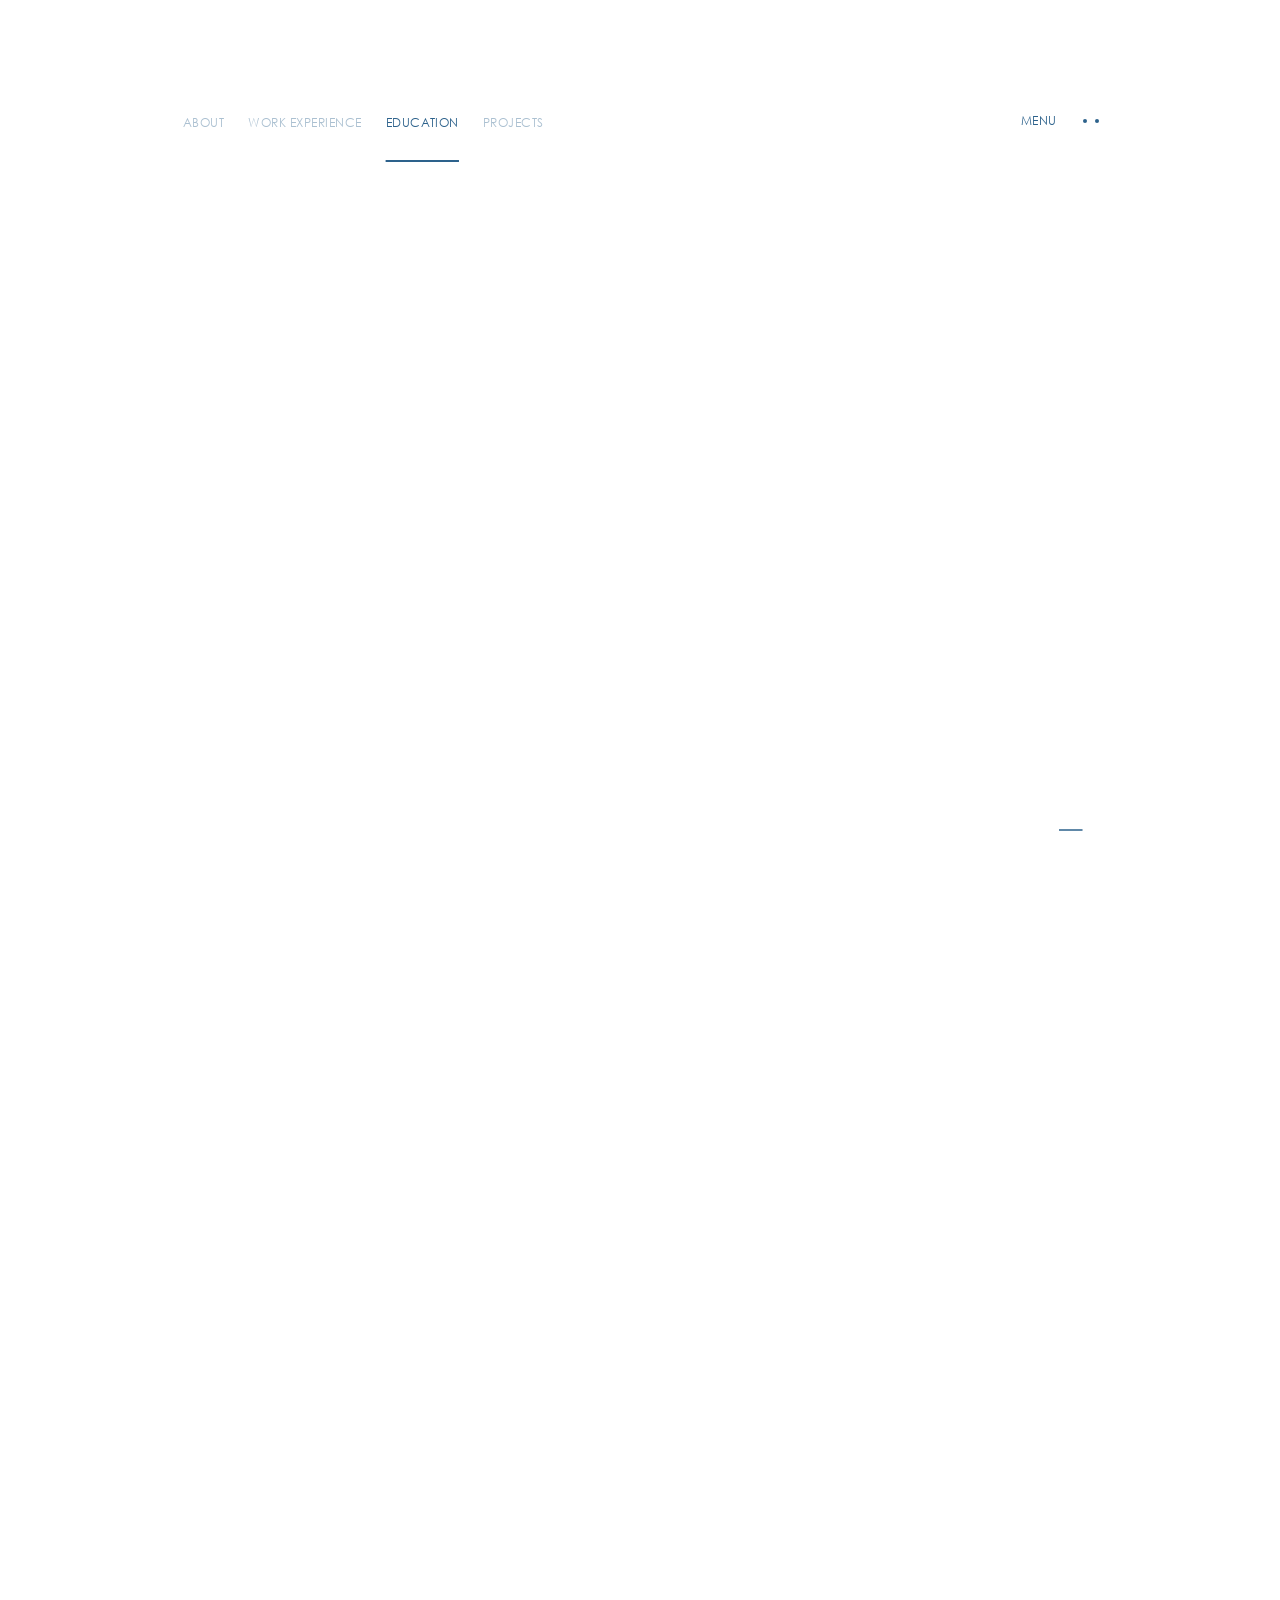
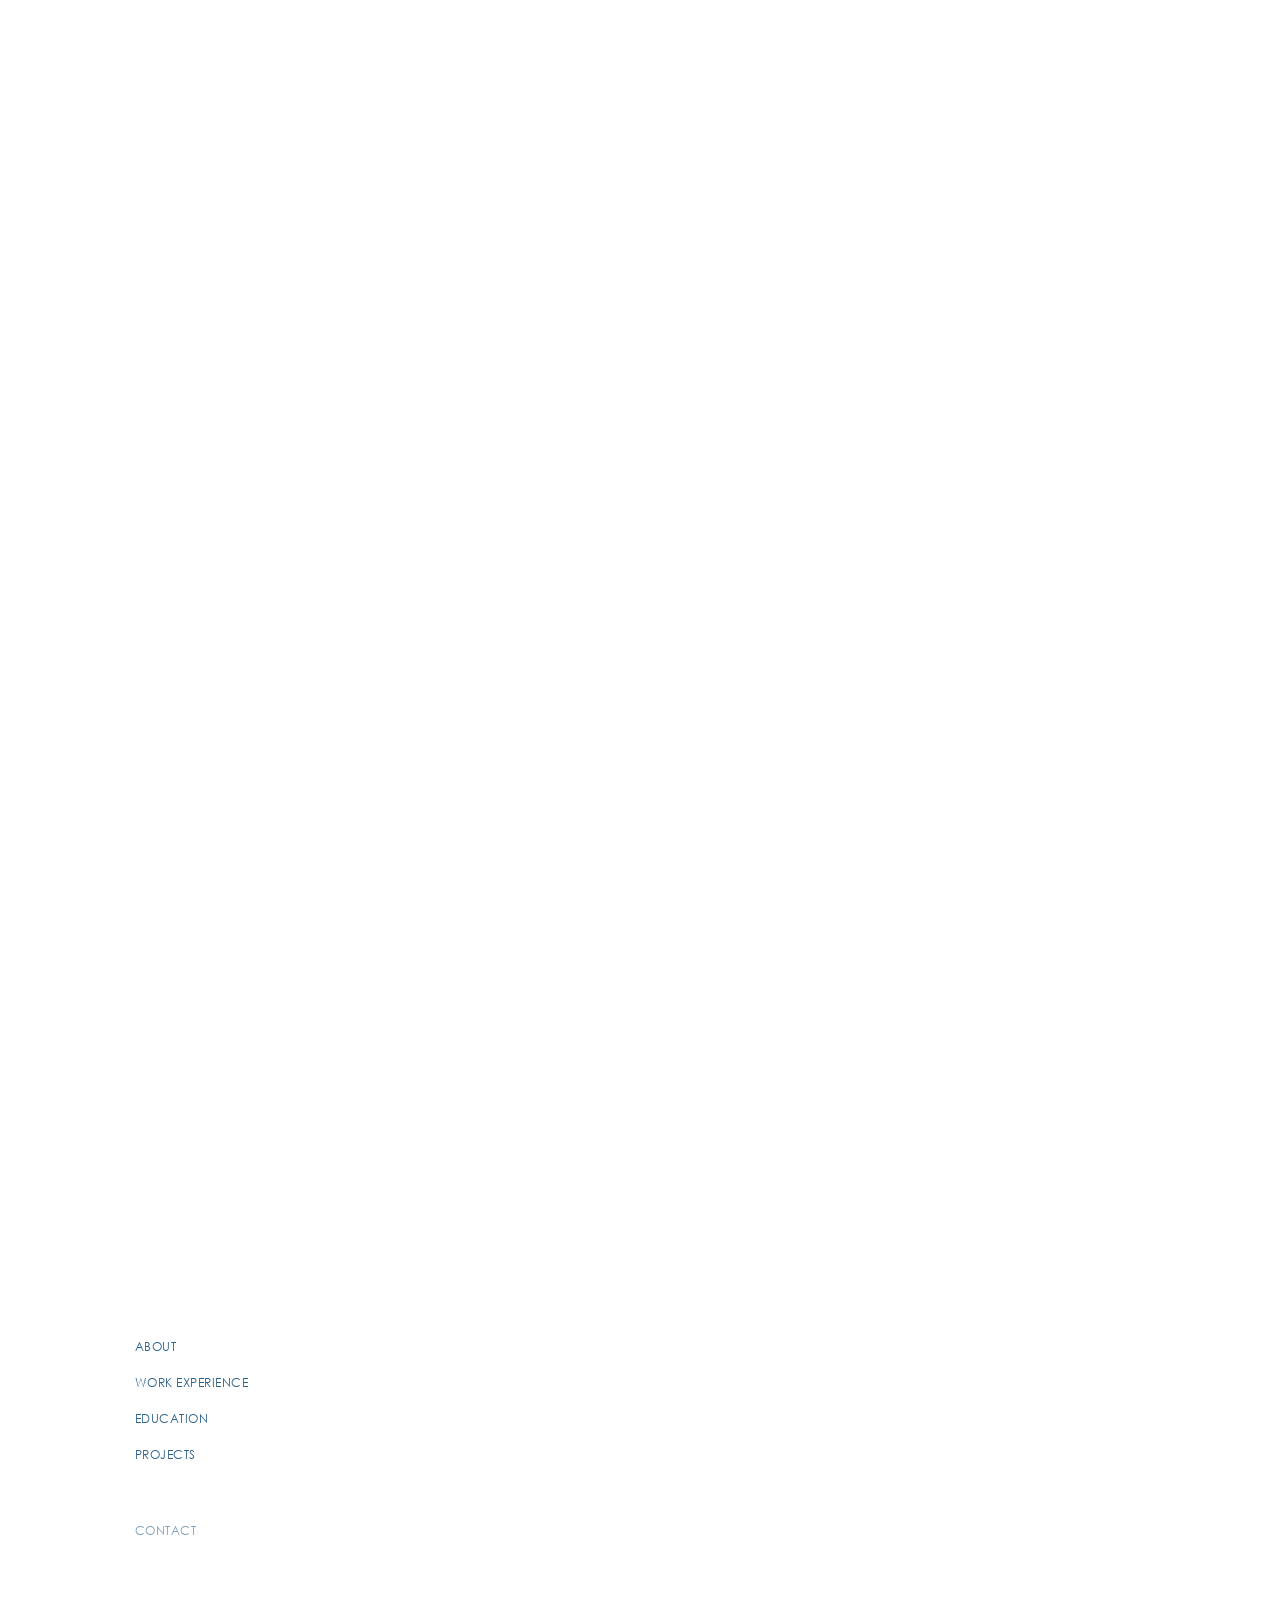
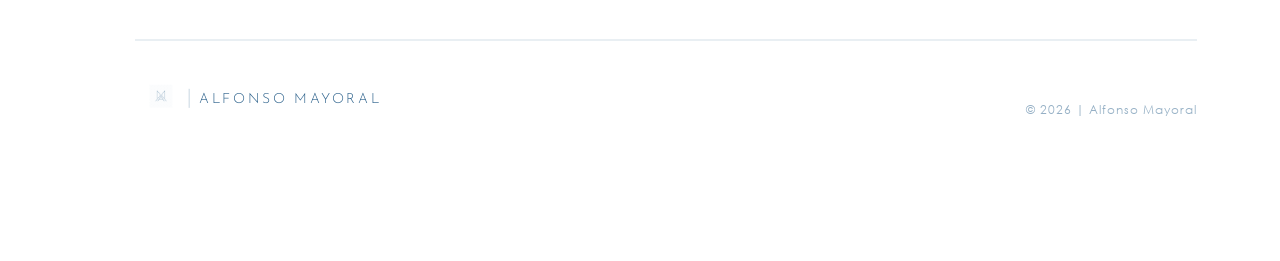
==== capital/index.html @ 97401ec0 "brand: replace AM script monogram with firma logo across all pages User asked for the AM script-font" ====
<!DOCTYPE html><html lang="en"><head><meta charSet="utf-8"/><meta name="viewport" content="width=device-width, initial-scale=1"/><link rel="stylesheet" href="/_next/static/chunks/0e31_tiwui55~.css" data-precedence="next"/><link rel="preload" as="script" fetchPriority="low" href="/_next/static/chunks/15xrurgzs99gv.js"/><script src="/_next/static/chunks/0y4l8fw-9nj__.js" async=""></script><script src="/_next/static/chunks/16g.ca89g7fib.js" async=""></script><script src="/_next/static/chunks/turbopack-04rnv4d84sf-9.js" async=""></script><script src="/_next/static/chunks/0dbhjjzl8qfwv.js" async=""></script><link rel="preload" href="/_astro/_slug_.B97dlsMJ.css" as="style"/><meta name="theme-color" content="#2d628c"/><title>Education — Alfonso Mayoral</title><meta name="description" content="Education of Alfonso Mayoral: Telecommunications Technology Engineering at UC3M with an exchange year at UC Riverside (4.0 GPA)."/><meta name="keywords" content="keyword 2, keyword 2"/><meta name="robots" content="index, follow"/><meta name="astro-view-transitions-enabled" content="true"/><meta name="astro-view-transitions-fallback" content="swap"/><meta name="generator" content="Astro v5.2.6"/><meta property="og:title" content="Education — Alfonso Mayoral"/><meta property="og:description" content="UC3M Telecom Engineering + UC Riverside exchange (CS & EE & Business)."/><meta name="twitter:card" content="summary"/><meta name="twitter:title" content="Education — Alfonso Mayoral"/><meta name="twitter:description" content="UC3M + UC Riverside, with relevant coursework and achievements."/><link rel="shortcut icon" href="/_astro/favicon_R1w72.webp"/><link rel="icon" href="/_astro/favicon_R1w72.webp" type="image/x-icon"/><link rel="apple-touch-icon" href="/_astro/favicon_Z1kMBbQ.webp" sizes="180x180"/><link rel="stylesheet" href="/_astro/_slug_.B97dlsMJ.css"/><style>[data-astro-transition-scope="astro-smooz4hq-1"] { view-transition-name: none; }@layer astro { ::view-transition-old(none) { animation: none; opacity: 0; mix-blend-mode: normal; }::view-transition-new(none) { animation: none; mix-blend-mode: normal; }::view-transition-group(none) { animation: none } }</style><script type="module" src="/_astro/ClientRouter.astro_astro_type_script_index_0_lang.WONxKOw9.js"></script><script src="/_next/static/chunks/03~yq9q893hmn.js" noModule=""></script></head><body><div hidden=""><!--$--><!--/$--></div><div> <noscript><iframe src="https://www.googletagmanager.com/ns.html?id=GTM-5F3SQM6J" height="0" width="0" style="display:none;visibility:hidden"></iframe></noscript> <div data-astro-transition-persist="cursor" class="cursor" data-component="Cursor" data-astro-cid-x6vourwi> <div class="inner" data-astro-cid-x6vourwi> <div class="circle" data-astro-cid-x6vourwi></div> <div class="middle-dot" data-astro-cid-x6vourwi></div> <div class="dots dots-left" data-astro-cid-x6vourwi></div> <div class="dots dots-right" data-astro-cid-x6vourwi></div> </div> </div>  <header data-astro-transition-persist="header" id="header" data-theme="light" data-component="Header" data-astro-cid-4wsjtibl> <div class="grid container-menu" data-astro-cid-4wsjtibl> <nav class="tb:col-start-1 tb:col-end-25 dk:col-start-2 dk:col-end-24 ml:col-start-3 ml:col-end-23 lg:col-start-3 lg:col-end-23" data-astro-cid-4wsjtibl> <div class="menu-links-w" data-astro-cid-4wsjtibl> <ul data-astro-cid-4wsjtibl> <li data-astro-cid-4wsjtibl> <a href="/" data-astro-cid-4wsjtibl="true" class="nav-link"> <span data-astro-cid-4wsjtibl>About</span> </a> </li><li data-astro-cid-4wsjtibl> <a href="/trading/" data-astro-cid-4wsjtibl="true" class="nav-link"> <span data-astro-cid-4wsjtibl>Work Experience</span> </a> </li><li data-astro-cid-4wsjtibl> <a href="/capital/" data-astro-cid-4wsjtibl="true" class="nav-link active"> <span data-astro-cid-4wsjtibl>Education</span> </a> </li><li data-astro-cid-4wsjtibl> <a href="/maritime/" data-astro-cid-4wsjtibl="true" class="nav-link"> <span data-astro-cid-4wsjtibl>Projects</span> </a> </li> </ul> <div class="navbar" data-astro-cid-4wsjtibl></div> </div> <div class="menu-w" data-astro-cid-4wsjtibl>  <button class="menu-cta" data-astro-cid-4wsjtibl> <p data-astro-cid-4wsjtibl> <span data-astro-cid-4wsjtibl>Menu</span><span data-astro-cid-4wsjtibl>Menu</span> </p> <div class="dots-w" data-astro-cid-4wsjtibl> <div class="dot" data-astro-cid-4wsjtibl></div><div class="dot" data-astro-cid-4wsjtibl></div><div class="dot" data-astro-cid-4wsjtibl></div><div class="dot" data-astro-cid-4wsjtibl></div> </div> </button> </div> </nav> </div> </header>  <div data-astro-transition-persist="menu" class="montfort-menu" data-component="Menu" data-astro-cid-6fp6peiy> <div class="grid grid-nav" data-astro-cid-6fp6peiy> <nav class="col-start-1 col-end-5 tb:col-start-2 dk:col-start-5 lg:col-start-6 dk:col-end-14" data-astro-cid-6fp6peiy> <ul data-astro-cid-6fp6peiy> <li data-astro-cid-6fp6peiy> <a href="/" data-astro-cid-6fp6peiy="true" class="nav-link"> <div class="svg-container" data-astro-cid-6fp6peiy> <svg data-astro-cid-6fp6peiy="true" xmlns="http://www.w3.org/2000/svg" width="10" height="10" fill="none" viewBox="0 0 10 10" focusable="false" aria-hidden="true"><path fill="currentColor" d="M1 4.4a.6.6 0 0 0 0 1.2zm8.424 1.024a.6.6 0 0 0 0-.848L5.606.757a.6.6 0 1 0-.849.849L8.151 5 4.757 8.394a.6.6 0 1 0 .849.849zM1 5.6h8V4.4H1z"/></svg> </div> <div class="text-content" data-astro-cid-6fp6peiy> <span data-astro-cid-6fp6peiy>About</span> </div> </a> </li><li data-astro-cid-6fp6peiy> <a href="/trading/" data-astro-cid-6fp6peiy="true" class="nav-link"> <div class="svg-container" data-astro-cid-6fp6peiy> <svg data-astro-cid-6fp6peiy="true" xmlns="http://www.w3.org/2000/svg" width="10" height="10" fill="none" viewBox="0 0 10 10" focusable="false" aria-hidden="true"><path fill="currentColor" d="M1 4.4a.6.6 0 0 0 0 1.2zm8.424 1.024a.6.6 0 0 0 0-.848L5.606.757a.6.6 0 1 0-.849.849L8.151 5 4.757 8.394a.6.6 0 1 0 .849.849zM1 5.6h8V4.4H1z"/></svg> </div> <div class="text-content" data-astro-cid-6fp6peiy> <span data-astro-cid-6fp6peiy>Work Experience</span> </div> </a> </li><li data-astro-cid-6fp6peiy> <a href="/capital/" data-astro-cid-6fp6peiy="true" class="nav-link active"> <div class="svg-container" data-astro-cid-6fp6peiy> <svg data-astro-cid-6fp6peiy="true" xmlns="http://www.w3.org/2000/svg" width="10" height="10" fill="none" viewBox="0 0 10 10" focusable="false" aria-hidden="true"><path fill="currentColor" d="M1 4.4a.6.6 0 0 0 0 1.2zm8.424 1.024a.6.6 0 0 0 0-.848L5.606.757a.6.6 0 1 0-.849.849L8.151 5 4.757 8.394a.6.6 0 1 0 .849.849zM1 5.6h8V4.4H1z"/></svg> </div> <div class="text-content" data-astro-cid-6fp6peiy> <span data-astro-cid-6fp6peiy>Education</span> </div> </a> </li><li data-astro-cid-6fp6peiy> <a href="/maritime/" data-astro-cid-6fp6peiy="true" class="nav-link"> <div class="svg-container" data-astro-cid-6fp6peiy> <svg data-astro-cid-6fp6peiy="true" xmlns="http://www.w3.org/2000/svg" width="10" height="10" fill="none" viewBox="0 0 10 10" focusable="false" aria-hidden="true"><path fill="currentColor" d="M1 4.4a.6.6 0 0 0 0 1.2zm8.424 1.024a.6.6 0 0 0 0-.848L5.606.757a.6.6 0 1 0-.849.849L8.151 5 4.757 8.394a.6.6 0 1 0 .849.849zM1 5.6h8V4.4H1z"/></svg> </div> <div class="text-content" data-astro-cid-6fp6peiy> <span data-astro-cid-6fp6peiy>Projects</span> </div> </a> </li> </ul> </nav> </div> <div class="grid grid-terms" data-astro-cid-6fp6peiy> <div class="terms-w col-start-3 col-end-5 tb:col-start-1 tb:col-end-5 dk:col-start-3 dk:col-end-20 lg:col-start-4 lg:col-end-20" data-astro-cid-6fp6peiy> <ul data-astro-cid-6fp6peiy> <li class="terms-link" data-astro-cid-6fp6peiy> <a href="/contact/" data-astro-cid-6fp6peiy="true"> <span data-astro-cid-6fp6peiy>Contact</span> <span data-astro-cid-6fp6peiy>Contact</span> </a> </li> </ul> </div> </div> <div class="overlay" data-astro-cid-6fp6peiy></div> </div>  <div id="canvas-wrapper" data-astro-transition-persist="webgl" aria-hidden="true"> <canvas></canvas> </div>  <script type="module" src="/_astro/WebGL.astro_astro_type_script_index_0_lang.ClLv70z8.js"></script> <div data-astro-transition-persist="sound" class="buttons-container" data-theme="dark" data-component="Sound" data-astro-cid-epuvuop6> <div class="buttons-wrapper grid" data-astro-cid-epuvuop6> <div class="buttons-inner dk:col-start-2 dk:col-end-24 ml:col-start-3 ml:col-end-23 lg:col-start-3 lg:col-end-23" data-astro-cid-epuvuop6> <button id="scroll-top" class="scroll-top" data-astro-cid-epuvuop6> <svg data-astro-cid-epuvuop6="true" xmlns="http://www.w3.org/2000/svg" width="10" height="12" fill="none" viewBox="0 0 10 12" focusable="false" aria-hidden="true"><path fill="#2D628C" fill-rule="evenodd" d="M.87 3.982 4.464.386a.757.757 0 0 1 1.07 0L9.13 3.982a.757.757 0 1 1-1.07 1.07L5.757 2.748v8.331a.757.757 0 1 1-1.514 0V2.748L1.94 5.052a.757.757 0 1 1-1.07-1.07" clip-rule="evenodd" style="fill:#2d628c;fill:color(display-p3 .1765 .3843 .549);fill-opacity:1"/></svg> </button> <button class="sound" data-astro-cid-epuvuop6> <canvas id="sound-canvas" width="24" height="24" data-astro-cid-epuvuop6></canvas> </button> </div> </div> </div>   <div class="hero-transition" data-astro-transition-persist="transition-hero" data-cursor="draggable" data-cursor-down="dragging" data-astro-cid-3rse3tms> <div class="inner" data-astro-cid-3rse3tms> <div class="title" data-astro-cid-3rse3tms> <p data-astro-cid-3rse3tms>About</p> <div class="spinner" data-astro-cid-3rse3tms> <svg class="spinner-inner" viewBox="0 0 200 200" fill="none" xmlns="http://www.w3.org/2000/svg" data-astro-cid-3rse3tms> <g stroke-width="8" data-astro-cid-3rse3tms> <path stroke="url(#spinner-secondHalf)" d="M 4 100 A 96 96 0 0 1 196 100" data-astro-cid-3rse3tms></path> <path stroke="url(#spinner-firstHalf)" d="M 196 100 A 96 96 0 0 1 4 100" data-astro-cid-3rse3tms></path> </g> </svg> </div> </div><div class="title" data-astro-cid-3rse3tms> <p data-astro-cid-3rse3tms>Experience</p> <div class="spinner" data-astro-cid-3rse3tms> <svg class="spinner-inner" viewBox="0 0 200 200" fill="none" xmlns="http://www.w3.org/2000/svg" data-astro-cid-3rse3tms> <g stroke-width="8" data-astro-cid-3rse3tms> <path stroke="url(#spinner-secondHalf)" d="M 4 100 A 96 96 0 0 1 196 100" data-astro-cid-3rse3tms></path> <path stroke="url(#spinner-firstHalf)" d="M 196 100 A 96 96 0 0 1 4 100" data-astro-cid-3rse3tms></path> </g> </svg> </div> </div><div class="title" data-astro-cid-3rse3tms> <p data-astro-cid-3rse3tms>Education</p> <div class="spinner" data-astro-cid-3rse3tms> <svg class="spinner-inner" viewBox="0 0 200 200" fill="none" xmlns="http://www.w3.org/2000/svg" data-astro-cid-3rse3tms> <g stroke-width="8" data-astro-cid-3rse3tms> <path stroke="url(#spinner-secondHalf)" d="M 4 100 A 96 96 0 0 1 196 100" data-astro-cid-3rse3tms></path> <path stroke="url(#spinner-firstHalf)" d="M 196 100 A 96 96 0 0 1 4 100" data-astro-cid-3rse3tms></path> </g> </svg> </div> </div><div class="title" data-astro-cid-3rse3tms> <p data-astro-cid-3rse3tms>Projects</p> <div class="spinner" data-astro-cid-3rse3tms> <svg class="spinner-inner" viewBox="0 0 200 200" fill="none" xmlns="http://www.w3.org/2000/svg" data-astro-cid-3rse3tms> <g stroke-width="8" data-astro-cid-3rse3tms> <path stroke="url(#spinner-secondHalf)" d="M 4 100 A 96 96 0 0 1 196 100" data-astro-cid-3rse3tms></path> <path stroke="url(#spinner-firstHalf)" d="M 196 100 A 96 96 0 0 1 4 100" data-astro-cid-3rse3tms></path> </g> </svg> </div> </div> </div> <svg class="spinner-defs" xmlns="http://www.w3.org/2000/svg" color="#2d628c" data-astro-cid-3rse3tms> <defs data-astro-cid-3rse3tms> <linearGradient id="spinner-secondHalf" data-astro-cid-3rse3tms> <stop offset="0%" stop-opacity="0" stop-color="currentColor" data-astro-cid-3rse3tms></stop> <stop offset="100%" stop-opacity="0.5" stop-color="currentColor" data-astro-cid-3rse3tms></stop> </linearGradient> <linearGradient id="spinner-firstHalf" data-astro-cid-3rse3tms> <stop offset="0%" stop-opacity="1" stop-color="currentColor" data-astro-cid-3rse3tms></stop> <stop offset="100%" stop-opacity="0.5" stop-color="currentColor" data-astro-cid-3rse3tms></stop> </linearGradient> </defs> </svg> </div>  <main class="astro-fd3kjnv4" data-scene="Capital" data-astro-cid-fd3kjnv4> <section class="hero" data-chapter="Hero" data-chapter-first="true" data-theme="light" data-animation="Hero" data-astro-cid-226k2nfd> <div class="hero-inner" data-astro-cid-226k2nfd> <svg class="logo logo-mb" xmlns="http://www.w3.org/2000/svg" viewBox="0 0 311 140" focusable="false" aria-hidden="true" data-astro-cid-226k2nfd="true"><defs><mask id="firma-mb-mask"><image href="/assets/images/firma_mask.png" x="120" y="8" width="72" height="72"/></mask></defs><rect x="120" y="8" width="72" height="72" fill="#FFFFFF" mask="url(#firma-mb-mask)"/><line x1="80" y1="92" x2="231" y2="92" stroke="#FFFFFF" stroke-width="1" opacity="0.6"/><text x="155.5" y="125" font-family="'Josefin Sans','Century Gothic',sans-serif" font-size="20" font-weight="300" letter-spacing="6" fill="#FFFFFF" text-anchor="middle">EDUCATION</text></svg> <svg class="logo logo-dk" xmlns="http://www.w3.org/2000/svg" viewBox="0 0 667 80" focusable="false" aria-hidden="true" data-astro-cid-226k2nfd="true"><defs><mask id="firma-dk-mask"><image href="/assets/images/firma_mask.png" x="35" y="12" width="50" height="50"/></mask></defs><rect x="35" y="12" width="50" height="50" fill="#FFFFFF" mask="url(#firma-dk-mask)"/><line x1="125" y1="18" x2="125" y2="62" stroke="#FFFFFF" stroke-width="1" opacity="0.6"/><text x="148" y="50" font-family="'Josefin Sans','Century Gothic',sans-serif" font-size="32" font-weight="300" letter-spacing="6" fill="#FFFFFF">EDUCATION</text></svg>
 <div class="scroll-to-cta" data-astro-cid-226k2nfd> <div class="scroll-to-cta-inner" data-astro-cid-226k2nfd> <div class="scroll-to-cta-content-mb" data-astro-cid-226k2nfd> <svg class="scroll-to-cta-icon" data-astro-cid-226k2nfd="true" xmlns="http://www.w3.org/2000/svg" width="10" height="15" fill="none" viewBox="0 0 10 15" focusable="false" aria-hidden="true"><path fill="currentColor" d="M5.65 1a.65.65 0 1 0-1.3 0zM4.54 14.46a.65.65 0 0 0 .92 0l4.136-4.137a.65.65 0 1 0-.919-.92L5 13.082 1.323 9.404a.65.65 0 0 0-.92.919zM4.35 1v13h1.3V1z"/></svg> <span class="fs-cta-s" data-astro-cid-226k2nfd>Swipe down</span> </div> <div class="scroll-to-cta-content-dk" data-astro-cid-226k2nfd> <span class="fs-cta-s" data-astro-cid-226k2nfd>Scroll down to discover</span> </div> </div> </div> </div> </section> <style>
	.logo-dk > path,
	.logo-dk > g,
	.scroll-to-cta {
		opacity: 0;
	}
</style>  <div data-chapter="CapitalChapter" data-astro-cid-fd3kjnv4><div class="grid" id="grid" data-astro-cid-fd3kjnv4>
  <h2 class="fs-h2 uppercase white tb:col-end-4 dk:col-start-4 dk:col-end-22 lg:col-start-5 lg:col-end-21" data-animation="Title" data-animation-color="#ffffff" data-astro-cid-fd3kjnv4>Engineering background with applied AI focus. Two universities.</h2>
</div>
<div class="grid" data-astro-cid-fd3kjnv4 style="padding-top:60px;">
  <!-- UC3M column -->
  <div class="dk:col-start-4 dk:col-end-13 lg:col-start-5 lg:col-end-13 tb:col-start-1 tb:col-end-5" style="color:#fff;font-family:'Josefin Sans','Century Gothic',sans-serif;padding-right:24px;padding-bottom:48px;">
    <h3 style="font-size:36px;font-weight:400;letter-spacing:2px;line-height:1.15;margin:0 0 14px 0;text-transform:uppercase;">Universidad Carlos III de Madrid</h3>
    <p style="font-size:22px;font-weight:300;opacity:0.92;margin:0 0 10px 0;font-style:italic;">Bachelor in Telecommunications Technology Engineering</p>
    <p style="font-size:18px;font-weight:300;opacity:0.85;letter-spacing:1px;margin:0 0 36px 0;">Sep 2021 &ndash; Jun 2026 &middot; Grade 8.5 / 10</p>

    <p style="font-size:14px;font-weight:500;letter-spacing:4px;opacity:0.7;text-transform:uppercase;margin:0 0 14px 0;">Highlights</p>
    <ul style="list-style:none;padding:0;margin:0 0 40px 0;font-size:20px;font-weight:300;line-height:1.7;">
      <li style="padding-left:14px;position:relative;"><span style="position:absolute;left:0;opacity:0.6;">&middot;</span>Top 10 of the class</li>
      <li style="padding-left:14px;position:relative;"><span style="position:absolute;left:0;opacity:0.6;">&middot;</span>Founder of AISC Madrid &mdash; first European AI student association</li>
    </ul>

    <p style="font-size:14px;font-weight:500;letter-spacing:4px;opacity:0.7;text-transform:uppercase;margin:0 0 18px 0;">Relevant coursework</p>

    <p style="font-size:21px;font-weight:500;margin:0 0 12px 0;opacity:1;">Electronics &amp; Hardware Design</p>
    <ul style="list-style:none;padding:0;margin:0 0 26px 0;font-size:18px;font-weight:300;line-height:1.85;opacity:0.92;">
      <li style="padding-left:14px;position:relative;"><span style="position:absolute;left:0;opacity:0.5;">&middot;</span>Microprocessor-based Digital Systems</li>
      <li style="padding-left:14px;position:relative;"><span style="position:absolute;left:0;opacity:0.5;">&middot;</span>Integrated Circuits and Microelectronics</li>
      <li style="padding-left:14px;position:relative;"><span style="position:absolute;left:0;opacity:0.5;">&middot;</span>High-Frequency Technology</li>
    </ul>

    <p style="font-size:21px;font-weight:500;margin:0 0 12px 0;opacity:1;">Software Design</p>
    <ul style="list-style:none;padding:0;margin:0 0 26px 0;font-size:18px;font-weight:300;line-height:1.85;opacity:0.92;">
      <li style="padding-left:14px;position:relative;"><span style="position:absolute;left:0;opacity:0.5;">&middot;</span>Systems Programming</li>
      <li style="padding-left:14px;position:relative;"><span style="position:absolute;left:0;opacity:0.5;">&middot;</span>Systems Architecture</li>
      <li style="padding-left:14px;position:relative;"><span style="position:absolute;left:0;opacity:0.5;">&middot;</span>Network Intelligence</li>
    </ul>

    <p style="font-size:21px;font-weight:500;margin:0 0 12px 0;opacity:1;">Telecommunications &amp; Networking</p>
    <ul style="list-style:none;padding:0;margin:0;font-size:18px;font-weight:300;line-height:1.85;opacity:0.92;">
      <li style="padding-left:14px;position:relative;"><span style="position:absolute;left:0;opacity:0.5;">&middot;</span>Digital Communications</li>
      <li style="padding-left:14px;position:relative;"><span style="position:absolute;left:0;opacity:0.5;">&middot;</span>Modern Theory of Detection and Estimation</li>
      <li style="padding-left:14px;position:relative;"><span style="position:absolute;left:0;opacity:0.5;">&middot;</span>Communications Networks and Services</li>
    </ul>
  </div>

  <!-- UCR column -->
  <div class="dk:col-start-13 dk:col-end-22 lg:col-start-13 lg:col-end-21 tb:col-start-1 tb:col-end-5" style="color:#fff;font-family:'Josefin Sans','Century Gothic',sans-serif;padding-right:24px;padding-bottom:48px;">
    <h3 style="font-size:36px;font-weight:400;letter-spacing:2px;line-height:1.15;margin:0 0 14px 0;text-transform:uppercase;">University of California, Riverside</h3>
    <p style="font-size:22px;font-weight:300;opacity:0.92;margin:0 0 10px 0;font-style:italic;">Exchange Year &mdash; Computer Science, Electrical Engineering &amp; Business</p>
    <p style="font-size:18px;font-weight:300;opacity:0.85;letter-spacing:1px;margin:0 0 36px 0;">Sep 2024 &ndash; Jun 2025 &middot; GPA 4.0 / 4.0</p>

    <p style="font-size:14px;font-weight:500;letter-spacing:4px;opacity:0.7;text-transform:uppercase;margin:0 0 14px 0;">Highlights</p>
    <ul style="list-style:none;padding:0;margin:0 0 40px 0;font-size:20px;font-weight:300;line-height:1.7;">
      <li style="padding-left:14px;position:relative;"><span style="position:absolute;left:0;opacity:0.6;">&middot;</span>Chancellor&rsquo;s Honor List</li>
      <li style="padding-left:14px;position:relative;"><span style="position:absolute;left:0;opacity:0.6;">&middot;</span>Leader of the AISC@RIV competitive projects team</li>
    </ul>

    <p style="font-size:14px;font-weight:500;letter-spacing:4px;opacity:0.7;text-transform:uppercase;margin:0 0 18px 0;">Relevant coursework</p>

    <p style="font-size:21px;font-weight:500;margin:0 0 12px 0;opacity:1;">Graduate</p>
    <ul style="list-style:none;padding:0;margin:0 0 26px 0;font-size:18px;font-weight:300;line-height:1.85;opacity:0.92;">
      <li style="padding-left:14px;position:relative;"><span style="position:absolute;left:0;opacity:0.5;">&middot;</span>Principles of Engineering Management</li>
      <li style="padding-left:14px;position:relative;"><span style="position:absolute;left:0;opacity:0.5;">&middot;</span>Natural Language Processing</li>
      <li style="padding-left:14px;position:relative;"><span style="position:absolute;left:0;opacity:0.5;">&middot;</span>Cryptography</li>
    </ul>

    <p style="font-size:21px;font-weight:500;margin:0 0 12px 0;opacity:1;">Undergraduate</p>
    <ul style="list-style:none;padding:0;margin:0;font-size:18px;font-weight:300;line-height:1.85;opacity:0.92;">
      <li style="padding-left:14px;position:relative;"><span style="position:absolute;left:0;opacity:0.5;">&middot;</span>Machine Learning &amp; Data Mining</li>
      <li style="padding-left:14px;position:relative;"><span style="position:absolute;left:0;opacity:0.5;">&middot;</span>Computer Vision</li>
      <li style="padding-left:14px;position:relative;"><span style="position:absolute;left:0;opacity:0.5;">&middot;</span>Artificial Intelligence</li>
      <li style="padding-left:14px;position:relative;"><span style="position:absolute;left:0;opacity:0.5;">&middot;</span>Mobile Wireless Networks</li>
      <li style="padding-left:14px;position:relative;"><span style="position:absolute;left:0;opacity:0.5;">&middot;</span>Data Analysis Methods</li>
    </ul>
  </div>
</div></div></main>  <footer data-astro-transition-persist="footer" id="footer" data-theme="light" data-astro-cid-rhv6ztfp> <div class="grid footer-container" data-astro-cid-rhv6ztfp> <div class="menu-left dk:col-start-3 dk:col-end-10 ml:col-start-3 ml:col-end-9 lg:col-start-4 lg:col-end-10" data-astro-cid-rhv6ztfp> <ul class="menu-links" data-astro-cid-rhv6ztfp> <li data-astro-cid-rhv6ztfp> <a href="/" class="fs-cta-s uppercase" data-astro-cid-rhv6ztfp="true">About</a> </li><li data-astro-cid-rhv6ztfp> <a href="/trading/" class="fs-cta-s uppercase" data-astro-cid-rhv6ztfp="true">Work Experience</a> </li><li data-astro-cid-rhv6ztfp> <a href="/capital/" class="fs-cta-s uppercase" data-astro-cid-rhv6ztfp="true">Education</a> </li><li data-astro-cid-rhv6ztfp> <a href="/maritime/" class="fs-cta-s uppercase" data-astro-cid-rhv6ztfp="true">Projects</a> </li> </ul> <ul class="legals-links" data-astro-cid-rhv6ztfp> <li data-astro-cid-rhv6ztfp> <a href="/contact/" class="fs-cta-s uppercase" data-astro-cid-rhv6ztfp="true">Contact</a> </li> </ul> </div> <div class="menu-right dk:col-start-3 ml:col-start-10 ml:col-end-24 lg:col-start-11 lg:col-end-21" data-astro-cid-rhv6ztfp>     </div> <div class="line dk:col-start-3 dk:col-end-24 ml:col-start-3 ml:col-end-24 lg:col-start-4 lg:col-end-21" data-astro-cid-rhv6ztfp></div> <div class="legal-info-container dk:col-start-3 dk:col-end-10 ml:col-start-3 ml:col-end-9 lg:col-start-4 lg:col-end-10" data-astro-cid-rhv6ztfp> <svg class="logo" data-astro-cid-rhv6ztfp="true" xmlns="http://www.w3.org/2000/svg" viewBox="0 0 667 80" focusable="false" aria-hidden="true"><defs><mask id="firma-footer-mask"><image href="/assets/images/firma_mask.png" x="33" y="8" width="54" height="54"/></mask></defs><rect x="33" y="8" width="54" height="54" fill="#2D628C" mask="url(#firma-footer-mask)"/><line x1="125" y1="18" x2="125" y2="62" stroke="#2D628C" stroke-width="1" opacity="0.6"/><text x="148" y="50" font-family="'Josefin Sans','Century Gothic',sans-serif" font-size="32" font-weight="300" letter-spacing="6" fill="#2D628C">ALFONSO MAYORAL</text></svg> </div> <div class="copyright-info dk:col-start-3 dk:col-end-24 ml:col-start-10 ml:col-end-24 lg:col-start-11 lg:col-end-21" data-astro-cid-rhv6ztfp> <p class="fs-body-s montfort-navy-blue" data-astro-cid-rhv6ztfp>© 2026 | Alfonso Mayoral</p> </div> </div> </footer> <script type="module">let e=document.querySelector("#footer"),o=e.querySelectorAll(".office");const n=(a="light")=>{e=document.querySelector("#footer"),e&&(o=e.querySelectorAll(".office")),e&&(e.dataset.theme=a),o&&o.length>0&&o.forEach(t=>{t.dataset.theme=a})},r=()=>{const t=document.querySelector("main")?.dataset.footer;n(t||"light")},c=()=>{r()},i=()=>{};document.addEventListener("astro:page-load",c);document.addEventListener("astro:before-preparation",i);</script>   <!-- stripped body-opacity block --> <script type="module" src="/_astro/Layout.astro_astro_type_script_index_0_lang.DbdhcTQd.js"></script></div><!--$--><!--/$--><script src="/_next/static/chunks/15xrurgzs99gv.js" id="_R_" async=""></script><script>(self.__next_f=self.__next_f||[]).push([0])</script><script>self.__next_f.push([1,"1:\"$Sreact.fragment\"\n2:I[39756,[\"/_next/static/chunks/0dbhjjzl8qfwv.js\"],\"default\"]\n3:I[37457,[\"/_next/static/chunks/0dbhjjzl8qfwv.js\"],\"default\"]\n8:I[68027,[\"/_next/static/chunks/0dbhjjzl8qfwv.js\"],\"default\",1]\n:HL[\"/_next/static/chunks/0e31_tiwui55~.css\",\"style\"]\n:HL[\"/_astro/_slug_.B97dlsMJ.css\",\"style\"]\n4:T9b63,"])</script><script>self.__next_f.push([1," \u003cnoscript\u003e\u003ciframe src=\"https://www.googletagmanager.com/ns.html?id=GTM-5F3SQM6J\" height=\"0\" width=\"0\" style=\"display:none;visibility:hidden\"\u003e\u003c/iframe\u003e\u003c/noscript\u003e \u003cdiv data-astro-transition-persist=\"cursor\" class=\"cursor\" data-component=\"Cursor\" data-astro-cid-x6vourwi\u003e \u003cdiv class=\"inner\" data-astro-cid-x6vourwi\u003e \u003cdiv class=\"circle\" data-astro-cid-x6vourwi\u003e\u003c/div\u003e \u003cdiv class=\"middle-dot\" data-astro-cid-x6vourwi\u003e\u003c/div\u003e \u003cdiv class=\"dots dots-left\" data-astro-cid-x6vourwi\u003e\u003c/div\u003e \u003cdiv class=\"dots dots-right\" data-astro-cid-x6vourwi\u003e\u003c/div\u003e \u003c/div\u003e \u003c/div\u003e  \u003cheader data-astro-transition-persist=\"header\" id=\"header\" data-theme=\"light\" data-component=\"Header\" data-astro-cid-4wsjtibl\u003e \u003cdiv class=\"grid container-menu\" data-astro-cid-4wsjtibl\u003e \u003cnav class=\"tb:col-start-1 tb:col-end-25 dk:col-start-2 dk:col-end-24 ml:col-start-3 ml:col-end-23 lg:col-start-3 lg:col-end-23\" data-astro-cid-4wsjtibl\u003e \u003cdiv class=\"menu-links-w\" data-astro-cid-4wsjtibl\u003e \u003cul data-astro-cid-4wsjtibl\u003e \u003cli data-astro-cid-4wsjtibl\u003e \u003ca href=\"/\" data-astro-cid-4wsjtibl=\"true\" class=\"nav-link\"\u003e \u003cspan data-astro-cid-4wsjtibl\u003eMontfort Group\u003c/span\u003e \u003c/a\u003e \u003c/li\u003e\u003cli data-astro-cid-4wsjtibl\u003e \u003ca href=\"/trading/\" data-astro-cid-4wsjtibl=\"true\" class=\"nav-link\"\u003e \u003cspan data-astro-cid-4wsjtibl\u003eMontfort Trading\u003c/span\u003e \u003c/a\u003e \u003c/li\u003e\u003cli data-astro-cid-4wsjtibl\u003e \u003ca href=\"/capital/\" data-astro-cid-4wsjtibl=\"true\" class=\"nav-link active\"\u003e \u003cspan data-astro-cid-4wsjtibl\u003eMontfort Capital\u003c/span\u003e \u003c/a\u003e \u003c/li\u003e\u003cli data-astro-cid-4wsjtibl\u003e \u003ca href=\"/maritime/\" data-astro-cid-4wsjtibl=\"true\" class=\"nav-link\"\u003e \u003cspan data-astro-cid-4wsjtibl\u003eMontfort Maritime\u003c/span\u003e \u003c/a\u003e \u003c/li\u003e\u003cli data-astro-cid-4wsjtibl\u003e \u003ca href=\"/fort-energy/\" data-astro-cid-4wsjtibl=\"true\" class=\"nav-link\"\u003e \u003cspan data-astro-cid-4wsjtibl\u003eFort Energy\u003c/span\u003e \u003c/a\u003e \u003c/li\u003e \u003c/ul\u003e \u003cdiv class=\"navbar\" data-astro-cid-4wsjtibl\u003e\u003c/div\u003e \u003c/div\u003e \u003cdiv class=\"menu-w\" data-astro-cid-4wsjtibl\u003e \u003ca href=\"/news/\" class=\"news-w\" data-astro-cid-4wsjtibl=\"true\"\u003e \u003cp data-astro-cid-4wsjtibl\u003eNews\u003c/p\u003e \u003cdiv class=\"counter no-unread\" data-astro-cid-4wsjtibl\u003e \u003cspan data-total-count=\"17\" class=\"number\" data-astro-cid-4wsjtibl\u003e 17 \u003c/span\u003e \u003c/div\u003e \u003c/a\u003e \u003cbutton class=\"menu-cta\" data-astro-cid-4wsjtibl\u003e \u003cp data-astro-cid-4wsjtibl\u003e \u003cspan data-astro-cid-4wsjtibl\u003eMenu\u003c/span\u003e\u003cspan data-astro-cid-4wsjtibl\u003eMenu\u003c/span\u003e \u003c/p\u003e \u003cdiv class=\"dots-w\" data-astro-cid-4wsjtibl\u003e \u003cdiv class=\"dot\" data-astro-cid-4wsjtibl\u003e\u003c/div\u003e\u003cdiv class=\"dot\" data-astro-cid-4wsjtibl\u003e\u003c/div\u003e\u003cdiv class=\"dot\" data-astro-cid-4wsjtibl\u003e\u003c/div\u003e\u003cdiv class=\"dot\" data-astro-cid-4wsjtibl\u003e\u003c/div\u003e \u003c/div\u003e \u003c/button\u003e \u003c/div\u003e \u003c/nav\u003e \u003c/div\u003e \u003c/header\u003e  \u003cdiv data-astro-transition-persist=\"menu\" class=\"montfort-menu\" data-component=\"Menu\" data-astro-cid-6fp6peiy\u003e \u003cdiv class=\"grid grid-nav\" data-astro-cid-6fp6peiy\u003e \u003cnav class=\"col-start-1 col-end-5 tb:col-start-2 dk:col-start-5 lg:col-start-6 dk:col-end-14\" data-astro-cid-6fp6peiy\u003e \u003cul data-astro-cid-6fp6peiy\u003e \u003cli data-astro-cid-6fp6peiy\u003e \u003ca href=\"/\" data-astro-cid-6fp6peiy=\"true\" class=\"nav-link\"\u003e \u003cdiv class=\"svg-container\" data-astro-cid-6fp6peiy\u003e \u003csvg data-astro-cid-6fp6peiy=\"true\" xmlns=\"http://www.w3.org/2000/svg\" width=\"10\" height=\"10\" fill=\"none\" viewBox=\"0 0 10 10\" focusable=\"false\" aria-hidden=\"true\"\u003e\u003cpath fill=\"currentColor\" d=\"M1 4.4a.6.6 0 0 0 0 1.2zm8.424 1.024a.6.6 0 0 0 0-.848L5.606.757a.6.6 0 1 0-.849.849L8.151 5 4.757 8.394a.6.6 0 1 0 .849.849zM1 5.6h8V4.4H1z\"/\u003e\u003c/svg\u003e \u003c/div\u003e \u003cdiv class=\"text-content\" data-astro-cid-6fp6peiy\u003e \u003cspan data-astro-cid-6fp6peiy\u003eMontfort Group\u003c/span\u003e \u003c/div\u003e \u003c/a\u003e \u003c/li\u003e\u003cli data-astro-cid-6fp6peiy\u003e \u003ca href=\"/trading/\" data-astro-cid-6fp6peiy=\"true\" class=\"nav-link\"\u003e \u003cdiv class=\"svg-container\" data-astro-cid-6fp6peiy\u003e \u003csvg data-astro-cid-6fp6peiy=\"true\" xmlns=\"http://www.w3.org/2000/svg\" width=\"10\" height=\"10\" fill=\"none\" viewBox=\"0 0 10 10\" focusable=\"false\" aria-hidden=\"true\"\u003e\u003cpath fill=\"currentColor\" d=\"M1 4.4a.6.6 0 0 0 0 1.2zm8.424 1.024a.6.6 0 0 0 0-.848L5.606.757a.6.6 0 1 0-.849.849L8.151 5 4.757 8.394a.6.6 0 1 0 .849.849zM1 5.6h8V4.4H1z\"/\u003e\u003c/svg\u003e \u003c/div\u003e \u003cdiv class=\"text-content\" data-astro-cid-6fp6peiy\u003e \u003cspan data-astro-cid-6fp6peiy\u003eMontfort Trading\u003c/span\u003e \u003c/div\u003e \u003c/a\u003e \u003c/li\u003e\u003cli data-astro-cid-6fp6peiy\u003e \u003ca href=\"/capital/\" data-astro-cid-6fp6peiy=\"true\" class=\"nav-link active\"\u003e \u003cdiv class=\"svg-container\" data-astro-cid-6fp6peiy\u003e \u003csvg data-astro-cid-6fp6peiy=\"true\" xmlns=\"http://www.w3.org/2000/svg\" width=\"10\" height=\"10\" fill=\"none\" viewBox=\"0 0 10 10\" focusable=\"false\" aria-hidden=\"true\"\u003e\u003cpath fill=\"currentColor\" d=\"M1 4.4a.6.6 0 0 0 0 1.2zm8.424 1.024a.6.6 0 0 0 0-.848L5.606.757a.6.6 0 1 0-.849.849L8.151 5 4.757 8.394a.6.6 0 1 0 .849.849zM1 5.6h8V4.4H1z\"/\u003e\u003c/svg\u003e \u003c/div\u003e \u003cdiv class=\"text-content\" data-astro-cid-6fp6peiy\u003e \u003cspan data-astro-cid-6fp6peiy\u003eMontfort Capital\u003c/span\u003e \u003c/div\u003e \u003c/a\u003e \u003c/li\u003e\u003cli data-astro-cid-6fp6peiy\u003e \u003ca href=\"/maritime/\" data-astro-cid-6fp6peiy=\"true\" class=\"nav-link\"\u003e \u003cdiv class=\"svg-container\" data-astro-cid-6fp6peiy\u003e \u003csvg data-astro-cid-6fp6peiy=\"true\" xmlns=\"http://www.w3.org/2000/svg\" width=\"10\" height=\"10\" fill=\"none\" viewBox=\"0 0 10 10\" focusable=\"false\" aria-hidden=\"true\"\u003e\u003cpath fill=\"currentColor\" d=\"M1 4.4a.6.6 0 0 0 0 1.2zm8.424 1.024a.6.6 0 0 0 0-.848L5.606.757a.6.6 0 1 0-.849.849L8.151 5 4.757 8.394a.6.6 0 1 0 .849.849zM1 5.6h8V4.4H1z\"/\u003e\u003c/svg\u003e \u003c/div\u003e \u003cdiv class=\"text-content\" data-astro-cid-6fp6peiy\u003e \u003cspan data-astro-cid-6fp6peiy\u003eMontfort Maritime\u003c/span\u003e \u003c/div\u003e \u003c/a\u003e \u003c/li\u003e\u003cli data-astro-cid-6fp6peiy\u003e \u003ca href=\"/fort-energy/\" data-astro-cid-6fp6peiy=\"true\" class=\"nav-link\"\u003e \u003cdiv class=\"svg-container\" data-astro-cid-6fp6peiy\u003e \u003csvg data-astro-cid-6fp6peiy=\"true\" xmlns=\"http://www.w3.org/2000/svg\" width=\"10\" height=\"10\" fill=\"none\" viewBox=\"0 0 10 10\" focusable=\"false\" aria-hidden=\"true\"\u003e\u003cpath fill=\"currentColor\" d=\"M1 4.4a.6.6 0 0 0 0 1.2zm8.424 1.024a.6.6 0 0 0 0-.848L5.606.757a.6.6 0 1 0-.849.849L8.151 5 4.757 8.394a.6.6 0 1 0 .849.849zM1 5.6h8V4.4H1z\"/\u003e\u003c/svg\u003e \u003c/div\u003e \u003cdiv class=\"text-content\" data-astro-cid-6fp6peiy\u003e \u003cspan data-astro-cid-6fp6peiy\u003eFort Energy\u003c/span\u003e \u003c/div\u003e \u003c/a\u003e \u003c/li\u003e \u003c/ul\u003e \u003c/nav\u003e \u003c/div\u003e \u003cdiv class=\"grid grid-terms\" data-astro-cid-6fp6peiy\u003e \u003cdiv class=\"terms-w col-start-3 col-end-5 tb:col-start-1 tb:col-end-5 dk:col-start-3 dk:col-end-20 lg:col-start-4 lg:col-end-20\" data-astro-cid-6fp6peiy\u003e \u003cul data-astro-cid-6fp6peiy\u003e \u003cli class=\"terms-link\" data-astro-cid-6fp6peiy\u003e \u003ca href=\"/contact/\" data-astro-cid-6fp6peiy=\"true\"\u003e \u003cspan data-astro-cid-6fp6peiy\u003eContact\u003c/span\u003e \u003cspan data-astro-cid-6fp6peiy\u003eContact\u003c/span\u003e \u003c/a\u003e \u003c/li\u003e\u003cli class=\"terms-link\" data-astro-cid-6fp6peiy\u003e \u003ca href=\"/#Sustainability\" data-astro-cid-6fp6peiy=\"true\"\u003e \u003cspan data-astro-cid-6fp6peiy\u003eESG\u003c/span\u003e \u003cspan data-astro-cid-6fp6peiy\u003eESG\u003c/span\u003e \u003c/a\u003e \u003c/li\u003e\u003cli class=\"terms-link\" data-astro-cid-6fp6peiy\u003e \u003ca href=\"/privacy-policy/\" data-astro-cid-6fp6peiy=\"true\"\u003e \u003cspan data-astro-cid-6fp6peiy\u003ePrivacy policy\u003c/span\u003e \u003cspan data-astro-cid-6fp6peiy\u003ePrivacy policy\u003c/span\u003e \u003c/a\u003e \u003c/li\u003e\u003cli class=\"terms-link\" data-astro-cid-6fp6peiy\u003e \u003ca href=\"/terms-of-use/\" data-astro-cid-6fp6peiy=\"true\"\u003e \u003cspan data-astro-cid-6fp6peiy\u003eTerms of use\u003c/span\u003e \u003cspan data-astro-cid-6fp6peiy\u003eTerms of use\u003c/span\u003e \u003c/a\u003e \u003c/li\u003e \u003c/ul\u003e \u003c/div\u003e \u003c/div\u003e \u003cdiv class=\"overlay\" data-astro-cid-6fp6peiy\u003e\u003c/div\u003e \u003c/div\u003e  \u003cdiv id=\"canvas-wrapper\" data-astro-transition-persist=\"webgl\" aria-hidden=\"true\"\u003e \u003ccanvas\u003e\u003c/canvas\u003e \u003c/div\u003e  \u003cscript type=\"module\" src=\"/_astro/WebGL.astro_astro_type_script_index_0_lang.ClLv70z8.js\"\u003e\u003c/script\u003e \u003cdiv data-astro-transition-persist=\"sound\" class=\"buttons-container\" data-theme=\"dark\" data-component=\"Sound\" data-astro-cid-epuvuop6\u003e \u003cdiv class=\"buttons-wrapper grid\" data-astro-cid-epuvuop6\u003e \u003cdiv class=\"buttons-inner dk:col-start-2 dk:col-end-24 ml:col-start-3 ml:col-end-23 lg:col-start-3 lg:col-end-23\" data-astro-cid-epuvuop6\u003e \u003cbutton id=\"scroll-top\" class=\"scroll-top\" data-astro-cid-epuvuop6\u003e \u003csvg data-astro-cid-epuvuop6=\"true\" xmlns=\"http://www.w3.org/2000/svg\" width=\"10\" height=\"12\" fill=\"none\" viewBox=\"0 0 10 12\" focusable=\"false\" aria-hidden=\"true\"\u003e\u003cpath fill=\"#2D628C\" fill-rule=\"evenodd\" d=\"M.87 3.982 4.464.386a.757.757 0 0 1 1.07 0L9.13 3.982a.757.757 0 1 1-1.07 1.07L5.757 2.748v8.331a.757.757 0 1 1-1.514 0V2.748L1.94 5.052a.757.757 0 1 1-1.07-1.07\" clip-rule=\"evenodd\" style=\"fill:#2d628c;fill:color(display-p3 .1765 .3843 .549);fill-opacity:1\"/\u003e\u003c/svg\u003e \u003c/button\u003e \u003cbutton class=\"sound\" data-astro-cid-epuvuop6\u003e \u003ccanvas id=\"sound-canvas\" width=\"24\" height=\"24\" data-astro-cid-epuvuop6\u003e\u003c/canvas\u003e \u003c/button\u003e \u003c/div\u003e \u003c/div\u003e \u003c/div\u003e   \u003cdiv class=\"hero-transition\" data-astro-transition-persist=\"transition-hero\" data-cursor=\"draggable\" data-cursor-down=\"dragging\" data-astro-cid-3rse3tms\u003e \u003cdiv class=\"inner\" data-astro-cid-3rse3tms\u003e \u003cdiv class=\"title\" data-astro-cid-3rse3tms\u003e \u003cp data-astro-cid-3rse3tms\u003eMontfort\u003c/p\u003e \u003cdiv class=\"spinner\" data-astro-cid-3rse3tms\u003e \u003csvg class=\"spinner-inner\" viewBox=\"0 0 200 200\" fill=\"none\" xmlns=\"http://www.w3.org/2000/svg\" data-astro-cid-3rse3tms\u003e \u003cg stroke-width=\"8\" data-astro-cid-3rse3tms\u003e \u003cpath stroke=\"url(#spinner-secondHalf)\" d=\"M 4 100 A 96 96 0 0 1 196 100\" data-astro-cid-3rse3tms\u003e\u003c/path\u003e \u003cpath stroke=\"url(#spinner-firstHalf)\" d=\"M 196 100 A 96 96 0 0 1 4 100\" data-astro-cid-3rse3tms\u003e\u003c/path\u003e \u003c/g\u003e \u003c/svg\u003e \u003c/div\u003e \u003c/div\u003e\u003cdiv class=\"title\" data-astro-cid-3rse3tms\u003e \u003cp data-astro-cid-3rse3tms\u003eTrading\u003c/p\u003e \u003cdiv class=\"spinner\" data-astro-cid-3rse3tms\u003e \u003csvg class=\"spinner-inner\" viewBox=\"0 0 200 200\" fill=\"none\" xmlns=\"http://www.w3.org/2000/svg\" data-astro-cid-3rse3tms\u003e \u003cg stroke-width=\"8\" data-astro-cid-3rse3tms\u003e \u003cpath stroke=\"url(#spinner-secondHalf)\" d=\"M 4 100 A 96 96 0 0 1 196 100\" data-astro-cid-3rse3tms\u003e\u003c/path\u003e \u003cpath stroke=\"url(#spinner-firstHalf)\" d=\"M 196 100 A 96 96 0 0 1 4 100\" data-astro-cid-3rse3tms\u003e\u003c/path\u003e \u003c/g\u003e \u003c/svg\u003e \u003c/div\u003e \u003c/div\u003e\u003cdiv class=\"title\" data-astro-cid-3rse3tms\u003e \u003cp data-astro-cid-3rse3tms\u003eCapital\u003c/p\u003e \u003cdiv class=\"spinner\" data-astro-cid-3rse3tms\u003e \u003csvg class=\"spinner-inner\" viewBox=\"0 0 200 200\" fill=\"none\" xmlns=\"http://www.w3.org/2000/svg\" data-astro-cid-3rse3tms\u003e \u003cg stroke-width=\"8\" data-astro-cid-3rse3tms\u003e \u003cpath stroke=\"url(#spinner-secondHalf)\" d=\"M 4 100 A 96 96 0 0 1 196 100\" data-astro-cid-3rse3tms\u003e\u003c/path\u003e \u003cpath stroke=\"url(#spinner-firstHalf)\" d=\"M 196 100 A 96 96 0 0 1 4 100\" data-astro-cid-3rse3tms\u003e\u003c/path\u003e \u003c/g\u003e \u003c/svg\u003e \u003c/div\u003e \u003c/div\u003e\u003cdiv class=\"title\" data-astro-cid-3rse3tms\u003e \u003cp data-astro-cid-3rse3tms\u003eMaritime\u003c/p\u003e \u003cdiv class=\"spinner\" data-astro-cid-3rse3tms\u003e \u003csvg class=\"spinner-inner\" viewBox=\"0 0 200 200\" fill=\"none\" xmlns=\"http://www.w3.org/2000/svg\" data-astro-cid-3rse3tms\u003e \u003cg stroke-width=\"8\" data-astro-cid-3rse3tms\u003e \u003cpath stroke=\"url(#spinner-secondHalf)\" d=\"M 4 100 A 96 96 0 0 1 196 100\" data-astro-cid-3rse3tms\u003e\u003c/path\u003e \u003cpath stroke=\"url(#spinner-firstHalf)\" d=\"M 196 100 A 96 96 0 0 1 4 100\" data-astro-cid-3rse3tms\u003e\u003c/path\u003e \u003c/g\u003e \u003c/svg\u003e \u003c/div\u003e \u003c/div\u003e\u003cdiv class=\"title\" data-astro-cid-3rse3tms\u003e \u003cp data-astro-cid-3rse3tms\u003eFort Energy\u003c/p\u003e \u003cdiv class=\"spinner\" data-astro-cid-3rse3tms\u003e \u003csvg class=\"spinner-inner\" viewBox=\"0 0 200 200\" fill=\"none\" xmlns=\"http://www.w3.org/2000/svg\" data-astro-cid-3rse3tms\u003e \u003cg stroke-width=\"8\" data-astro-cid-3rse3tms\u003e \u003cpath stroke=\"url(#spinner-secondHalf)\" d=\"M 4 100 A 96 96 0 0 1 196 100\" data-astro-cid-3rse3tms\u003e\u003c/path\u003e \u003cpath stroke=\"url(#spinner-firstHalf)\" d=\"M 196 100 A 96 96 0 0 1 4 100\" data-astro-cid-3rse3tms\u003e\u003c/path\u003e \u003c/g\u003e \u003c/svg\u003e \u003c/div\u003e \u003c/div\u003e \u003c/div\u003e \u003csvg class=\"spinner-defs\" xmlns=\"http://www.w3.org/2000/svg\" color=\"#2d628c\" data-astro-cid-3rse3tms\u003e \u003cdefs data-astro-cid-3rse3tms\u003e \u003clinearGradient id=\"spinner-secondHalf\" data-astro-cid-3rse3tms\u003e \u003cstop offset=\"0%\" stop-opacity=\"0\" stop-color=\"currentColor\" data-astro-cid-3rse3tms\u003e\u003c/stop\u003e \u003cstop offset=\"100%\" stop-opacity=\"0.5\" stop-color=\"currentColor\" data-astro-cid-3rse3tms\u003e\u003c/stop\u003e \u003c/linearGradient\u003e \u003clinearGradient id=\"spinner-firstHalf\" data-astro-cid-3rse3tms\u003e \u003cstop offset=\"0%\" stop-opacity=\"1\" stop-color=\"currentColor\" data-astro-cid-3rse3tms\u003e\u003c/stop\u003e \u003cstop offset=\"100%\" stop-opacity=\"0.5\" stop-color=\"currentColor\" data-astro-cid-3rse3tms\u003e\u003c/stop\u003e \u003c/linearGradient\u003e \u003c/defs\u003e \u003c/svg\u003e \u003c/div\u003e  \u003cmain class=\"astro-fd3kjnv4\" data-scene=\"Capital\" data-astro-cid-fd3kjnv4\u003e \u003csection class=\"hero\" data-chapter=\"Hero\" data-chapter-first=\"true\" data-theme=\"light\" data-animation=\"Hero\" data-astro-cid-226k2nfd\u003e \u003cdiv class=\"hero-inner\" data-astro-cid-226k2nfd\u003e \u003csvg class=\"logo logo-mb\" data-astro-cid-226k2nfd=\"true\" xmlns=\"http://www.w3.org/2000/svg\" width=\"285\" height=\"184\" fill=\"none\" viewBox=\"0 0 285 184\" focusable=\"false\" aria-hidden=\"true\"\u003e\u003cpath fill=\"#fff\" d=\"M284.012 101.816h-9.386v23.887h-2.015v-23.811h-9.385v-1.863h20.786v1.787m-50.49 10.548h6.593c1.863 0 3.259-.467 4.264-1.472 1.01-1.01 1.472-2.248 1.472-3.802s-.468-2.792-1.472-3.802c-1.011-.929-2.406-1.472-4.264-1.472h-6.593zm14.887 13.339-8.609-11.476h-6.284v11.476h-2.015v-25.668h8.684c2.407 0 4.264.695 5.66 2.015s2.091 3.025 2.091 5.04c0 1.781-.544 3.335-1.554 4.573s-2.482 2.015-4.345 2.406l8.684 11.634h-2.324zm-55.531-21.013c-2.096 2.172-3.183 4.888-3.183 8.065s1.087 5.893 3.183 8.066q3.144 3.258 7.908 3.259c3.177 0 5.741-1.087 7.832-3.259 2.097-2.173 3.183-4.889 3.183-8.066s-1.086-5.893-3.183-8.065c-2.091-2.173-4.73-3.259-7.832-3.259-3.177.076-5.817 1.162-7.908 3.259m17.218-1.244c2.558 2.558 3.878 5.659 3.878 9.385s-1.32 6.828-3.878 9.386-5.659 3.802-9.31 3.802c-3.65 0-6.827-1.238-9.303-3.802-2.559-2.558-3.803-5.66-3.803-9.386s1.239-6.903 3.803-9.385c2.558-2.558 5.659-3.802 9.303-3.802s6.746 1.238 9.31 3.802m-36.684-1.63h-13.649v9.929h11.325v1.863h-11.325v12.101h-2.014v-25.668h15.663v1.781zm-32.11 0h-9.385v23.887h-2.015v-23.811h-9.386v-1.863h20.786v1.787m-37.226-1.781v26.06h-.853l-16.984-21.797v21.405h-2.015v-26.06h.777l17.06 21.873v-21.481zm-58.398 4.655c-2.097 2.172-3.178 4.888-3.178 8.065s1.087 5.893 3.178 8.066c2.096 2.172 4.73 3.259 7.913 3.259s5.741-1.087 7.832-3.259c2.097-2.173 3.177-4.889 3.177-8.066s-1.086-5.893-3.177-8.065c-2.09-2.173-4.73-3.259-7.832-3.259-3.183.076-5.817 1.162-7.913 3.259m17.217-1.244c2.558 2.558 3.878 5.659 3.878 9.385s-1.32 6.828-3.878 9.386-5.66 3.802-9.304 3.802-6.827-1.238-9.31-3.802c-2.557-2.558-3.801-5.66-3.801-9.386s1.238-6.903 3.802-9.385c2.558-2.558 5.66-3.802 9.31-3.802s6.745 1.238 9.303 3.802m-40.018-3.797v26.06h-2.015v-20.938l-8.994 12.873h-.777l-9.076-12.873v20.938H0v-26.06h.777L11.4 114.928l10.7-15.279zM44 183.533l98.107-.468 98.106.468-98.106.467zM76.235 161.303q-.341.208-.786.401a4.7 4.7 0 0 1-.978.296 5.3 5.3 0 0 1-1.156.119q-1.2 0-2.18-.415a5.2 5.2 0 0 1-1.674-1.157 5.4 5.4 0 0 1-1.082-1.69 5.7 5.7 0 0 1-.371-2.045 5.7 5.7 0 0 1 .4-2.15 5.26 5.26 0 0 1 2.817-2.89 5.2 5.2 0 0 1 2.09-.415q.83 0 1.556.222a6 6 0 0 1 1.32.578l-.312.667a5.6 5.6 0 0 0-1.17-.548 4.3 4.3 0 0 0-1.38-.223 4.3 4.3 0 0 0-1.763.371 4.5 4.5 0 0 0-1.468 1.008 4.7 4.7 0 0 0-.978 1.497 4.8 4.8 0 0 0-.356 1.853q0 .949.311 1.794.327.844.92 1.482.607.637 1.452 1.008.844.356 1.883.356.77 0 1.408-.208.652-.222 1.156-.548zM92.83 162l4.447-10.984h.059L101.782 162h-.815l-3.87-9.828.505-.282L93.555 162zm2.149-4.165h4.67l.207.681H94.8zm26.49-6.36q.98 0 1.705.341.741.327 1.142.993.414.653.415 1.646 0 .593-.193 1.156a2.6 2.6 0 0 1-.593.993 2.85 2.85 0 0 1-1.038.712q-.623.267-1.512.267h-1.63V162h-.727v-10.525zm-.074 5.411q.771 0 1.275-.237.519-.252.801-.623.296-.386.415-.8a2.485 2.485 0 0 0-.03-1.69 1.9 1.9 0 0 0-.489-.712 2.05 2.05 0 0 0-.771-.474 2.9 2.9 0 0 0-1.052-.178h-1.779v4.714zm20.675-5.411h.726V162h-.726zm18.061 0h6.893v.697h-3.098V162h-.727v-9.828h-3.068zM182.653 162l4.447-10.984h.059L191.606 162h-.815l-3.869-9.828.504-.282-4.047 10.11zm2.149-4.165h4.67l.207.681h-5.055zm24.06-6.36h.726v9.828h5.766V162h-6.492zM166.775 21.296c-1.207 0-2.111.905-2.111 2.111s.904 2.111 2.111 2.111 2.111-.905 2.111-2.111-1.055-2.111-2.111-2.111\"/\u003e\u003cpath stroke=\"#fff\" stroke-linecap=\"square\" stroke-miterlimit=\"10\" stroke-width=\"3\" d=\"M168.183 13.512c-.359-.033-.88-.09-1.24-.126a86 86 0 0 1-1.485-.17c-.36-.041-.719-.093-1.079-.145-.521-.076-1.04-.15-1.561-.243a73 73 0 0 1-2.178-.429 42 42 0 0 1-4.073-1.075 39.5 39.5 0 0 1-6.654-2.767 35.6 35.6 0 0 1-6.499-4.41c-.434-.369-.855-.765-1.28-1.147-.425.384-.846.777-1.28 1.147a35.4 35.4 0 0 1-6.499 4.41 39 39 0 0 1-6.654 2.767c-1.344.422-2.7.789-4.073 1.075-.724.15-1.449.296-2.177.429-.521.093-1.04.169-1.562.243-.36.052-.719.104-1.079.145-.493.061-.992.117-1.485.17-.36.036-.628.07-.988.104l-.185.024S113.897 42.487 142.136 60c12.807-7.941 19.409-18.243 22.727-27.127\"/\u003e\u003c/svg\u003e \u003csvg class=\"logo logo-dk\" data-astro-cid-226k2nfd=\"true\" width=\"1111\" height=\"89\" viewBox=\"0 0 1111 89\" fill=\"none\" xmlns=\"http://www.w3.org/2000/svg\"\u003e\n\u003cpath d=\"M575.7 43.6999H587.1C590.2 43.6999 592.8 42.7999 594.5 41.0999C596.2 39.3999 597.1 37.2999 597.1 34.4999C597.1 31.6999 596.2 29.6999 594.5 27.8999C592.8 26.1999 590.4 25.2999 587.1 25.2999H575.7V43.6999ZM601.4 66.7999L586.5 46.8999H575.6V66.7999H572.1V22.3999H587.2C591.3 22.3999 594.6 23.5999 597.1 25.8999C599.5 28.0999 600.7 31.0999 600.7 34.6999C600.7 37.7999 599.8 40.3999 598.1 42.5999C596.4 44.7999 593.8 46.1999 590.7 46.6999L605.8 66.9999H601.5V66.7999H601.4Z\" fill=\"white\"/\u003e\n\u003cpath d=\"M646.7 25.4999H663V22.3999H627V25.4999H643.3V66.5999H646.8V25.4999H646.7Z\" fill=\"white\"/\u003e\n\u003cpath d=\"M471.7 25.4999H448V42.7999H467.7V45.8999H448V66.7999H444.5V22.3999H471.7V25.4999Z\" fill=\"white\"/\u003e\n\u003cpath d=\"M399.9 25.4999H416.2V22.3999H380.2V25.4999H396.5V66.5999H400V25.4999H399.9Z\" fill=\"white\"/\u003e\n\u003cpath d=\"M351.8 67.5V22.4H348.3V59.5L319 21.7H317.6V66.8H321.1V29.7999L350.5 67.5H351.8Z\" fill=\"white\"/\u003e\n\u003cpath d=\"M211.4 66.8V21.7H210.2L191.7 48.0999L173.2 21.7H171.8V66.8H175.3V30.7L191 53H192.4L208 30.7V66.8H211.4Z\" fill=\"white\"/\u003e\n\u003cpath d=\"M125.4 44.8L124.8 10L124.1 44.7L124.8 79.4L125.4 44.8Z\" fill=\"white\"/\u003e\n\u003cpath d=\"M74 29C72.3 29 71 30.3 71 32C71 33.7 72.3 35 74 35C75.7 35 77 33.7 77 32C77 30.3 75.5 29 74 29Z\" fill=\"white\"/\u003e\n\u003cpath d=\"M76 17.9C75.5 17.9 74.7 17.8 74.2 17.7C73.5 17.6 72.8 17.5 72.1 17.5C71.6 17.4 71.1 17.4 70.6 17.3C69.9 17.2 69.1 17.1 68.4 17C67.4 16.8 66.3 16.6 65.3 16.4C63.3 16 61.4 15.5 59.5 14.9C56.2 13.9 53.1 12.6 50 11C46.7 9.3 43.6 7.2 40.8 4.7C40.2 4.1 39.6 3.5 39 3C38.4 3.5 37.8 4.1 37.2 4.6C34.3 7 31.3 9.1 28 10.9C25 12.5 21.8 13.8 18.5 14.8C16.6 15.4 14.7 15.9 12.7 16.3C11.7 16.5 10.6 16.7 9.6 16.9C8.9 17 8.1 17.1 7.4 17.2C6.9 17.3 6.4 17.3 5.9 17.4C5.2 17.5 4.5 17.6 3.8 17.6C3.3 17.7 2.9 17.7 2.4 17.7H2.1C2.1 17.7 -1.1 58.9 39 83.8C57.2 72.5 66.6 57.9 71.3 45.3\" stroke=\"white\" stroke-width=\"3\" stroke-miterlimit=\"10\" stroke-linecap=\"square\"/\u003e\n\u003cpath d=\"M1011.3 66.8999L1030.1 20.3999H1030.3L1049.1 66.8999H1045.6L1029.2 25.2999L1031.3 24.0999L1014.2 66.8999H1011.3ZM1020.5 49.1999H1040.3L1041.2 52.0999H1019.8L1020.5 49.1999Z\" fill=\"white\"/\u003e\n\u003cpath d=\"M1082.7 22.3H1079.6V66.9001H1107.1V63.9001H1082.7V22.3Z\" fill=\"white\"/\u003e\n\u003cpath d=\"M987.8 22.3H958.6V25.3H971.6V66.9001H974.7V25.3H987.8V22.3Z\" fill=\"white\"/\u003e\n\u003cpath d=\"M927.9 22.3H924.8V66.9001H927.9V22.3Z\" fill=\"white\"/\u003e\n\u003cpath d=\"M770.8 65.6C772.1 65.1 773.2 64.5001 774.1 63.9001L772.7 61.2001C771.3 62.1001 769.6 62.9 767.8 63.5C766 64.1 764 64.4001 761.8 64.4001C758.9 64.4001 756.2 63.9001 753.8 62.9001C751.4 61.9001 749.4 60.4 747.6 58.6C745.9 56.8 744.6 54.7 743.7 52.3C742.8 49.9 742.4 47.4001 742.4 44.7001C742.4 41.9001 742.9 39.3001 743.9 36.9001C744.9 34.5001 746.3 32.4 748 30.6C749.8 28.8001 751.9 27.3 754.2 26.3C756.5 25.3 759 24.7001 761.7 24.7001C763.8 24.7001 765.7 25 767.5 25.6C769.3 26.2 771 27 772.5 27.9L773.8 25.1C772.1 24.1 770.3 23.3001 768.2 22.7001C766.1 22.1001 764 21.8 761.6 21.8C758.4 21.8 755.5 22.4 752.7 23.6C750 24.8001 747.6 26.4 745.5 28.5C743.4 30.6 741.9 33 740.7 35.8C739.5 38.6 739 41.6001 739 44.9001C739 48.0001 739.5 50.8 740.6 53.6C741.7 56.3 743.2 58.7 745.2 60.8C747.2 62.9 749.5 64.5 752.3 65.7C755.1 66.9 758.1 67.5 761.5 67.5C763.3 67.5 764.9 67.3 766.4 67C768.1 66.6 769.5 66.2 770.8 65.6Z\" fill=\"white\"/\u003e\n\u003cpath d=\"M280.6 28.2999C276.1 23.9999 270.7 21.7 264.5 21.7C258.3 21.7 252.7 23.8999 248.4 28.2999C244.1 32.5999 241.8 38.1 241.8 44.5C241.8 50.9 244 56.2 248.4 60.7C252.7 65 258.3 67.3 264.5 67.3C270.7 67.3 276.1 65.2 280.6 60.7C285.1 56.2 287.4 50.9 287.4 44.5C287.4 38.1 285.1 32.7999 280.6 28.2999ZM278 58.5C274.5 62.3 270 64.1999 264.5 64.1999C259 64.1999 254.5 62.3 250.8 58.5C247.2 54.7 245.3 50 245.3 44.5C245.3 39 247.2 34.3 250.8 30.5C254.4 26.9 258.9 24.9999 264.5 24.7999C269.9 24.7999 274.4 26.7 278 30.5C281.6 34.3 283.5 39 283.5 44.5C283.5 50 281.6 54.7 278 58.5Z\" fill=\"white\"/\u003e\n\u003cpath d=\"M535.2 28.2999C530.9 23.9999 525.3 21.7 519.1 21.7C512.9 21.7 507.3 23.9999 503 28.2999C498.7 32.5999 496.4 38.1 496.4 44.5C496.4 50.9 498.6 56.2 503 60.7C507.3 65 512.9 67.3 519.1 67.3C525.3 67.3 530.7 65.2 535.2 60.7C539.7 56.2 542 50.9 542 44.5C542 38.1 539.7 32.7999 535.2 28.2999ZM532.7 58.5C529.1 62.3 524.6 64.1999 519 64.1999C513.5 64.1999 509 62.3 505.3 58.5C501.7 54.7 499.9 50 499.9 44.5C499.9 39 501.6 34.3 505.3 30.5C508.9 26.9 513.6 24.9999 519.1 24.7999C524.5 24.7999 529 26.7 532.6 30.5C536.2 34.3 538.1 39 538.1 44.5C538.1 50 536.4 54.7 532.7 58.5Z\" fill=\"white\"/\u003e\n\u003cpath d=\"M892.3 27.9999C891.2 26.0999 889.6 24.6999 887.5 23.7999C885.4 22.7999 883 22.3999 880.3 22.3999H870V66.9999H873.1V48.1999H880C882.5 48.1999 884.7 47.7999 886.4 47.0999C888.2 46.2999 889.7 45.2999 890.8 44.0999C892 42.7999 892.8 41.3999 893.3 39.8999C893.9 38.2999 894.1 36.6999 894.1 34.9999C894.1 32.0999 893.5 29.7999 892.3 27.9999ZM890.5 38.1999C890.2 39.3999 889.6 40.4999 888.7 41.5999C887.9 42.5999 886.8 43.4999 885.3 44.1999C883.9 44.8999 882.1 45.1999 879.9 45.1999H873V25.1999H880.5C882.2 25.1999 883.7 25.3999 885 25.9999C886.3 26.4999 887.4 27.0999 888.3 27.9999C889.2 28.7999 889.9 29.7999 890.4 30.9999C890.9 32.1999 891.1 33.4999 891.1 34.8999C891.1 35.8999 890.9 36.9999 890.5 38.1999Z\" fill=\"white\"/\u003e\n\u003cpath d=\"M801.7 66.8999L820.5 20.3999H820.7L839.5 66.8999H836L819.6 25.2999L821.7 24.0999L804.6 66.8999H801.7ZM810.9 49.1999H830.7L831.6 52.0999H810.2L810.9 49.1999Z\" fill=\"white\"/\u003e\n\u003c/svg\u003e\n \u003cdiv class=\"scroll-to-cta\" data-astro-cid-226k2nfd\u003e \u003cdiv class=\"scroll-to-cta-inner\" data-astro-cid-226k2nfd\u003e \u003cdiv class=\"scroll-to-cta-content-mb\" data-astro-cid-226k2nfd\u003e \u003csvg class=\"scroll-to-cta-icon\" data-astro-cid-226k2nfd=\"true\" xmlns=\"http://www.w3.org/2000/svg\" width=\"10\" height=\"15\" fill=\"none\" viewBox=\"0 0 10 15\" focusable=\"false\" aria-hidden=\"true\"\u003e\u003cpath fill=\"currentColor\" d=\"M5.65 1a.65.65 0 1 0-1.3 0zM4.54 14.46a.65.65 0 0 0 .92 0l4.136-4.137a.65.65 0 1 0-.919-.92L5 13.082 1.323 9.404a.65.65 0 0 0-.92.919zM4.35 1v13h1.3V1z\"/\u003e\u003c/svg\u003e \u003cspan class=\"fs-cta-s\" data-astro-cid-226k2nfd\u003eSwipe down\u003c/span\u003e \u003c/div\u003e \u003cdiv class=\"scroll-to-cta-content-dk\" data-astro-cid-226k2nfd\u003e \u003cspan class=\"fs-cta-s\" data-astro-cid-226k2nfd\u003eScroll down to discover\u003c/span\u003e \u003c/div\u003e \u003c/div\u003e \u003c/div\u003e \u003c/div\u003e \u003c/section\u003e \u003cstyle\u003e\n\t.logo-dk \u003e path,\n\t.logo-dk \u003e g,\n\t.scroll-to-cta {\n\t\topacity: 0;\n\t}\n\u003c/style\u003e  \u003cdiv data-chapter=\"CapitalChapter\" data-astro-cid-fd3kjnv4\u003e \u003cdiv class=\"grid\" id=\"grid\" data-astro-cid-fd3kjnv4\u003e \u003ch2 class=\"fs-h2 uppercase white tb:col-end-4 dk:col-start-6 dk:col-end-20 lg:col-start-7 lg:col-end-18\" data-animation=\"Title\" data-animation-color=\"#ffffff\" data-astro-cid-fd3kjnv4\u003e Montfort Capital is a newly founded fund management company, built on the expertise of a global leader in commodity trading. \u003c/h2\u003e \u003c/div\u003e \u003c!-- {blok.sections.map((section, index) =\u003e \u003cStoryblokComponent blok={section} index={index} /\u003e)} --\u003e \u003c!-- HIDDING LAST SECTION (MFMC1) REMOVE NEXT LINE AND UNCOMMENT THE UPPER LINE IF YOU WANT TO SHOW IT --\u003e \u003cdiv class=\"capital-section\" data-multiple-paragraphs=\"true\" data-chapter data-astro-cid-puoy3yzh\u003e \u003cdiv class=\"grid\" data-astro-cid-puoy3yzh\u003e   \u003cdiv class=\"description-wrapper dk:col-start-14 dk:col-end-22 lg:col-start-15 lg:col-end-21 multiple-paragraphs\" data-astro-cid-puoy3yzh\u003e \u003cp class=\"description fs-s1 white\" data-animation=\"SplitBlock\" data-animation-color=\"#ffffff\" data-astro-cid-puoy3yzh\u003e With strong foundations in the trading world, we offer a distinct approach to investments in the energy and shipping sectors, applying a trader’s perspective to identify and seize opportunities that maximize value for our investors. \u003c/p\u003e  \u003c/div\u003e \u003cdiv class=\"text-block paragraphs-container dk:col-start-4 dk:col-end-13 lg:col-start-7 lg:col-end-13 multiple-paragraphs\" data-astro-cid-tbw6esjt\u003e    \u003cdiv class=\"content fs-body white\" data-astro-cid-tbw6esjt\u003e \u003cdiv class=\"read-more expandable\" data-animation=\"ReadMore\" data-line-count=\"7\" data-astro-cid-mer3b7za style=\"--line-count: 7;\"\u003e \u003cdiv class=\"content-wrapper\" data-astro-cid-mer3b7za style=\"--line-count: 7;\"\u003e \u003cdiv data-astro-cid-mer3b7za style=\"--line-count: 7;\"\u003e \u003cdiv class=\"content\" data-astro-cid-mer3b7za style=\"--line-count: 7;\"\u003e \u003cdiv class=\"inner clamp fs-body white\" data-astro-cid-mer3b7za style=\"--line-count: 7;\"\u003e  \u003cp\u003eWe combine the sharp insights of seasoned traders with disciplined investment strategies. Our approach leverages real-time market insights and trading expertise to identify and seize high-potential investments. We adapt dynamically to market changes, ensuring our strategies are always in tune with current trends and opportunities. Focusing on the energy and shipping industries, we utilize our trading heritage to gain unparalleled market intelligence and drive value for our investors.\u003c/p\u003e  \u003c/div\u003e \u003c/div\u003e \u003cbutton class=\"read-more-button tertiary\" data-animation=\"FadeIn\" aria-label=\"Expand text button\" data-astro-cid-pgfm4fb2\u003e \u003cdiv class=\"arrow\" aria-hidden=\"true\" data-astro-cid-pgfm4fb2\u003e\u003c/div\u003e \u003c/button\u003e  \u003c/div\u003e \u003c/div\u003e \u003c/div\u003e  \u003c/div\u003e  \u003c/div\u003e \u003cdiv class=\"text-block paragraphs-container dk:col-start-14 dk:col-end-22 lg:col-start-15 lg:col-end-21\" data-astro-cid-tbw6esjt\u003e    \u003cdiv class=\"content fs-body white\" data-astro-cid-tbw6esjt\u003e \u003cdiv class=\"read-more expandable\" data-animation=\"ReadMore\" data-line-count=\"7\" data-astro-cid-mer3b7za style=\"--line-count: 7;\"\u003e \u003cdiv class=\"content-wrapper\" data-astro-cid-mer3b7za style=\"--line-count: 7;\"\u003e \u003cdiv data-astro-cid-mer3b7za style=\"--line-count: 7;\"\u003e \u003cdiv class=\"content\" data-astro-cid-mer3b7za style=\"--line-count: 7;\"\u003e \u003cdiv class=\"inner clamp fs-body white\" data-astro-cid-mer3b7za style=\"--line-count: 7;\"\u003e  \u003cp\u003eChoosing Montfort Capital offers investors a unique advantage. Our trading background gives us a distinct edge in identifying opportunities and managing risks in volatile markets. We blend the agility of a trading firm with the strategic focus of a fund management company, keeping us ahead of the curve. Committed to responsible investing, we align with global ESG goals while leveraging our strategic partnerships and extensive networks within the larger commodity trading organization. Our access to cutting-edge trading data and market analysis informs our investment decisions, and we collaborate with industry leaders and financial institutions to seize new opportunities. Additionally, our background in a highly regulated trading environment ensures enhanced compliance with evolving regulations and standards. Discover how Montfort Capital can help you achieve your investment goals with the insight and precision of a trader. Our team is equipped to provide tailored investment solutions in the energy and shipping sectors.\u003c/p\u003e  \u003c/div\u003e \u003c/div\u003e \u003cbutton class=\"read-more-button tertiary\" data-animation=\"FadeIn\" aria-label=\"Expand text button\" data-astro-cid-pgfm4fb2\u003e \u003cdiv class=\"arrow\" aria-hidden=\"true\" data-astro-cid-pgfm4fb2\u003e\u003c/div\u003e \u003c/button\u003e  \u003c/div\u003e \u003c/div\u003e \u003c/div\u003e  \u003c/div\u003e  \u003c/div\u003e  \u003c/div\u003e  \u003c/div\u003e \u003c/div\u003e \u003c/main\u003e  \u003cfooter data-astro-transition-persist=\"footer\" id=\"footer\" data-theme=\"light\" data-astro-cid-rhv6ztfp\u003e \u003cdiv class=\"grid footer-container\" data-astro-cid-rhv6ztfp\u003e \u003cdiv class=\"menu-left dk:col-start-3 dk:col-end-10 ml:col-start-3 ml:col-end-9 lg:col-start-4 lg:col-end-10\" data-astro-cid-rhv6ztfp\u003e \u003cul class=\"menu-links\" data-astro-cid-rhv6ztfp\u003e \u003cli data-astro-cid-rhv6ztfp\u003e \u003ca href=\"/\" class=\"fs-cta-s uppercase\" data-astro-cid-rhv6ztfp=\"true\"\u003eMontfort Group\u003c/a\u003e \u003c/li\u003e\u003cli data-astro-cid-rhv6ztfp\u003e \u003ca href=\"/trading/\" class=\"fs-cta-s uppercase\" data-astro-cid-rhv6ztfp=\"true\"\u003eMontfort Trading\u003c/a\u003e \u003c/li\u003e\u003cli data-astro-cid-rhv6ztfp\u003e \u003ca href=\"/capital/\" class=\"fs-cta-s uppercase\" data-astro-cid-rhv6ztfp=\"true\"\u003eMontfort Capital\u003c/a\u003e \u003c/li\u003e\u003cli data-astro-cid-rhv6ztfp\u003e \u003ca href=\"/maritime/\" class=\"fs-cta-s uppercase\" data-astro-cid-rhv6ztfp=\"true\"\u003eMontfort Maritime\u003c/a\u003e \u003c/li\u003e\u003cli data-astro-cid-rhv6ztfp\u003e \u003ca href=\"/fort-energy/\" class=\"fs-cta-s uppercase\" data-astro-cid-rhv6ztfp=\"true\"\u003eFort Energy\u003c/a\u003e \u003c/li\u003e \u003c/ul\u003e \u003cul class=\"legals-links\" data-astro-cid-rhv6ztfp\u003e \u003cli data-astro-cid-rhv6ztfp\u003e \u003ca href=\"/contact/\" class=\"fs-cta-s uppercase\" data-astro-cid-rhv6ztfp=\"true\"\u003eContact\u003c/a\u003e \u003c/li\u003e\u003cli data-astro-cid-rhv6ztfp\u003e \u003ca href=\"/#Sustainability\" class=\"fs-cta-s uppercase\" data-astro-cid-rhv6ztfp=\"true\"\u003eESG\u003c/a\u003e \u003c/li\u003e\u003cli data-astro-cid-rhv6ztfp\u003e \u003ca href=\"/privacy-policy/\" class=\"fs-cta-s uppercase\" data-astro-cid-rhv6ztfp=\"true\"\u003ePrivacy policy\u003c/a\u003e \u003c/li\u003e\u003cli data-astro-cid-rhv6ztfp\u003e \u003ca href=\"/terms-of-use/\" class=\"fs-cta-s uppercase\" data-astro-cid-rhv6ztfp=\"true\"\u003eTerms of use\u003c/a\u003e \u003c/li\u003e \u003c/ul\u003e \u003c/div\u003e \u003cdiv class=\"menu-right dk:col-start-3 ml:col-start-10 ml:col-end-24 lg:col-start-11 lg:col-end-21\" data-astro-cid-rhv6ztfp\u003e \u003cdiv class=\"office no-image\" data-theme=\"light\" data-astro-cid-spfovdek\u003e \u003cdiv class=\"top\" data-astro-cid-spfovdek\u003e  \u003ch2 class=\"fs-s2 uppercase\" data-astro-cid-spfovdek\u003eGeneva, Switzerland \u003c/h2\u003e \u003cp class=\"fs-body-s address\" data-astro-cid-spfovdek\u003e 3rd \u0026 4th floor\nRue du Mont-Blanc 14\u2028\n1201 Geneva, Switzerland \u003c/p\u003e \u003c/div\u003e \u003cdiv class=\"bottom\" data-astro-cid-spfovdek\u003e \u003ca href=\"tel:+41227415900/\" class=\"fs-body-s\" data-astro-cid-spfovdek=\"true\"\u003eP : +41 227415900\u003c/a\u003e \u003ca href=\"/cdn-cgi/l/email-protection#e7809186c99582848297938e8889a78a888993ca81889593c984888ac8\" class=\"fs-body-s\" data-astro-cid-spfovdek=\"true\"\u003e\u003cspan class=\"__cf_email__\" data-cfemail=\"26415047085443454356524f4948664b4948520b404954520845494b\"\u003e[email\u0026#160;protected]\u003c/span\u003e\u003c/a\u003e \u003c/div\u003e \u003c/div\u003e \u003cdiv class=\"office no-image\" data-theme=\"light\" data-astro-cid-spfovdek\u003e \u003cdiv class=\"top\" data-astro-cid-spfovdek\u003e  \u003ch2 class=\"fs-s2 uppercase\" data-astro-cid-spfovdek\u003eDubai, UAE\u003c/h2\u003e \u003cp class=\"fs-body-s address\" data-astro-cid-spfovdek\u003e 1104 ICD Brookfield Place\nDubai International Financial\nCentre\u2028\nDubai, United Arab Emirates \u003c/p\u003e \u003c/div\u003e \u003cdiv class=\"bottom\" data-astro-cid-spfovdek\u003e \u003ca href=\"tel:+97145914032/\" class=\"fs-body-s\" data-astro-cid-spfovdek=\"true\"\u003eP : +971 45914032\u003c/a\u003e \u003ca href=\"/cdn-cgi/l/email-protection#017460642f736462647175686e6f416c6e6f752c676e73752f626e6c2e\" class=\"fs-body-s\" data-astro-cid-spfovdek=\"true\"\u003e\u003cspan class=\"__cf_email__\" data-cfemail=\"2a5f4b4f04584f494f5a5e4345446a4745445e074c45585e04494547\"\u003e[email\u0026#160;protected]\u003c/span\u003e\u003c/a\u003e \u003c/div\u003e \u003c/div\u003e \u003cdiv class=\"office no-image\" data-theme=\"light\" data-astro-cid-spfovdek\u003e \u003cdiv class=\"top\" data-astro-cid-spfovdek\u003e  \u003ch2 class=\"fs-s2 uppercase\" data-astro-cid-spfovdek\u003eSingapore\u003c/h2\u003e \u003cp class=\"fs-body-s address\" data-astro-cid-spfovdek\u003e 0804 Marina One East Tower\n7 Straits View\n018936, Singapore \u003c/p\u003e \u003c/div\u003e \u003cdiv class=\"bottom\" data-astro-cid-spfovdek\u003e \u003ca href=\"tel:+6531051583/\" class=\"fs-body-s\" data-astro-cid-spfovdek=\"true\"\u003eP : +65 3105 1583\u003c/a\u003e \u003ca href=\"/cdn-cgi/l/email-protection#c3b0aaada4edb1a6a0a6b3b7aaacad83aeacadb7eea5acb1b7eda0acaeec\" class=\"fs-body-s\" data-astro-cid-spfovdek=\"true\"\u003e\u003cspan class=\"__cf_email__\" data-cfemail=\"7e0d171019500c1b1d1b0e0a1711103e1311100a5318110c0a501d1113\"\u003e[email\u0026#160;protected]\u003c/span\u003e\u003c/a\u003e \u003c/div\u003e \u003c/div\u003e  \u003c/div\u003e \u003cdiv class=\"line dk:col-start-3 dk:col-end-24 ml:col-start-3 ml:col-end-24 lg:col-start-4 lg:col-end-21\" data-astro-cid-rhv6ztfp\u003e\u003c/div\u003e \u003cdiv class=\"legal-info-container dk:col-start-3 dk:col-end-10 ml:col-start-3 ml:col-end-9 lg:col-start-4 lg:col-end-10\" data-astro-cid-rhv6ztfp\u003e \u003csvg class=\"logo\" data-astro-cid-rhv6ztfp=\"true\" xmlns=\"http://www.w3.org/2000/svg\" width=\"667\" height=\"80\" fill=\"none\" viewBox=\"0 0 667 80\" focusable=\"false\" aria-hidden=\"true\"\u003e\u003cpath fill=\"#2D628C\" d=\"M667.001 20.517h-16.257v41.11h-3.463v-41.11h-16.257v-3.11h35.977zM579.657 38.66h11.411c3.114 0 5.711-.865 7.443-2.594s2.597-3.794 2.597-6.567-.866-4.839-2.597-6.568c-1.732-1.728-4.149-2.593-7.443-2.593h-11.411V38.66m25.768 23.136-14.874-19.859h-10.894v19.859h-3.463V17.408h15.054c4.148 0 7.443 1.212 9.86 3.457s3.631 5.187 3.631 8.813c0 3.11-.866 5.703-2.597 7.948-1.732 2.245-4.329 3.626-7.443 4.142l15.054 20.207h-4.328v-.18000000000000002m-96.002-36.271c-3.631 3.806-5.363 8.464-5.363 13.987s1.732 10.194 5.363 13.987c3.631 3.794 8.128 5.703 13.66 5.703 5.531 0 10.028-1.897 13.659-5.703s5.531-8.464 5.531-13.987-1.9-10.193-5.531-13.987c-3.631-3.806-8.128-5.703-13.491-5.703-5.531.168-10.209 2.077-13.84 5.703zm29.76-2.245c4.497 4.49 6.746 9.845 6.746 16.232s-2.249 11.742-6.746 16.233-9.86 6.567-16.088 6.567-11.76-2.245-16.089-6.567c-4.329-4.49-6.577-9.846-6.577-16.233s2.248-11.922 6.577-16.232 9.86-6.568 16.089-6.568 11.759 2.245 16.088 6.568m-63.488-2.762h-23.7v17.277h19.72v3.11h-19.72v20.903h-3.463V17.42h27.151v3.11zm-55.516 0h-16.257v41.11h-3.463v-41.11h-16.257v-3.11h35.977zm-64.354-3.11V62.48h-1.383l-29.399-37.651v36.955h-3.463V16.699h1.383l29.399 37.82V17.384h3.463zm-101.016 8.117c-3.631 3.806-5.531 8.464-5.531 13.987s1.9 10.194 5.531 13.987c3.632 3.794 8.129 5.703 13.66 5.703s10.028-1.897 13.491-5.703c3.632-3.805 5.531-8.464 5.531-13.987s-1.899-10.193-5.531-13.987c-3.631-3.806-8.128-5.703-13.491-5.703-5.531.168-10.028 2.077-13.66 5.703m29.76-2.245c4.498 4.49 6.746 9.845 6.746 16.232s-2.248 11.742-6.746 16.233c-4.497 4.49-9.859 6.567-16.088 6.567s-11.76-2.245-16.088-6.567c-4.329-4.49-6.578-9.846-6.578-16.233s2.249-11.922 6.578-16.232c4.328-4.323 9.859-6.568 16.088-6.568s11.591 2.245 16.088 6.568m-69.199-6.556v45.084h-3.463V25.716L196.336 48h-1.383l-15.74-22.284v36.09h-3.463V16.724h1.383l18.505 26.426 18.505-26.426h1.227M129.429 39.753l-.66-34.714-.66 34.714.66 34.713zM67.717 24.154a3.76 3.76 0 0 0 3.77-3.76c0-2.145-1.75-3.76-3.77-3.76-1.479 0-2.826.803-3.369 2.146v.131c-.13.13-.13.27-.13.401-2.293 5.635-9.292 5.906-9.292 5.906-1.75 0-3.228 1.203-3.771 2.687-1.348 4.431-5.118 4.562-6.868 4.291-.403-.13-.945-.13-1.348-.13h-.542c-.272 0-.543.13-.805.13-1.619.27-5.38.13-6.868-4.16v-.131c-.543-1.614-2.021-2.687-3.771-2.687 0 0-6.868-.401-9.151-5.906 0-.27-.131-.401-.271-.672-.674-1.203-1.881-2.145-3.369-2.145-2.021 0-3.77 1.744-3.77 3.76s1.749 3.76 3.77 3.76c0 0 7.13.4 8.88 5.774.271 1.745 1.619 3.219 3.5 3.359h.542c.271 0 .543 0 .805-.13 1.75.13 4.706.942 5.651 5.233 0 .27.131.541.131.803.403 1.203 1.076 2.285 2.153 3.088 0 0 4.173 2.948.27 8.182 0 .13-.13.13-.13.27v.13c-.402.673-.674 1.475-.674 2.277 0 1.073.403 2.146 1.207 2.818l.131.13c.674.672 3.228 3.49.272 7.25a3.23 3.23 0 0 0-.945 2.285 3.33 3.33 0 0 0 3.368 3.359c1.89 0 3.369-1.474 3.369-3.359 0-.802-.403-1.614-.946-2.285-.13-.131-2.694-3.089.403-7.38.805-.672 1.207-1.745 1.207-2.818 0-.802-.271-1.614-.674-2.276 0-.13-.13-.27-.271-.27-.805-1.074-2.957-4.703.271-8.183 1.207-.942 2.152-2.285 2.293-3.89.945-4.161 3.902-5.103 5.651-5.103.272 0 .543.13.805.13 2.021 0 3.77-1.474 4.033-3.49 1.076-5.364 8.215-5.774 8.215-5.774zM54.926 66.566a2.41 2.41 0 0 0-2.424 2.417 2.41 2.41 0 0 0 2.424 2.416 2.41 2.41 0 0 0 2.423-2.416 2.41 2.41 0 0 0-2.423-2.417m9.965-12.744c-1.88 0-3.369 1.474-3.369 3.359s1.479 3.358 3.369 3.358 3.368-1.474 3.368-3.358-1.478-3.359-3.368-3.359m-10.77 1.875c-1.88 0-3.369 1.475-3.369 3.36s1.479 3.358 3.369 3.358 3.369-1.474 3.369-3.359c-.131-1.875-1.62-3.358-3.369-3.358m.805-48.177c1.88 0 3.368-1.474 3.368-3.359S56.816.802 54.926.802s-3.369 1.474-3.369 3.359 1.479 3.359 3.369 3.359m11.443 2.677c1.881 0 3.369-1.474 3.369-3.358s-1.478-3.36-3.369-3.36c-1.89 0-3.368 1.475-3.368 3.36s1.478 3.358 3.368 3.358m0 21.076c-2.152 0-4.042 1.744-4.042 4.03s1.75 4.03 4.042 4.03c2.293 0 4.043-1.744 4.043-4.03s-1.881-4.03-4.043-4.03M54.926 42.01c-2.152 0-4.043 1.745-4.043 4.03 0 2.146 1.75 4.03 4.043 4.03 2.292 0 4.042-1.744 4.042-4.03 0-2.285-1.75-4.03-4.042-4.03m23.692-16.112c-2.021 0-3.771 1.614-3.771 3.76a3.76 3.76 0 0 0 3.77 3.76c2.022 0 3.772-1.614 3.772-3.76-.131-2.015-1.75-3.76-3.771-3.76m3.097-15.16c-2.293 0-4.042 1.744-4.042 4.03s1.75 4.03 4.042 4.03 4.042-1.744 4.042-4.03c0-2.146-1.75-4.03-4.042-4.03m-26.79 8.723c2.293 0 4.043-1.745 4.043-4.03 0-2.287-1.75-4.031-4.042-4.031-2.152 0-4.043 1.744-4.043 4.03s1.881 4.03 4.043 4.03M30.832 66.566a2.41 2.41 0 0 0-2.423 2.417 2.41 2.41 0 0 0 2.423 2.416 2.41 2.41 0 0 0 2.424-2.416 2.41 2.41 0 0 0-2.424-2.417M42.95 75.02a2.41 2.41 0 0 0-2.424 2.416 2.41 2.41 0 0 0 2.424 2.417 2.41 2.41 0 0 0 2.423-2.417 2.41 2.41 0 0 0-2.423-2.416m0-70.186a2.41 2.41 0 0 0 2.423-2.417A2.41 2.41 0 0 0 42.95 0a2.41 2.41 0 0 0-2.424 2.416 2.41 2.41 0 0 0 2.424 2.417m-22.073 48.99c-1.881 0-3.369 1.473-3.369 3.358s1.478 3.358 3.368 3.358 3.37-1.474 3.37-3.358-1.48-3.359-3.37-3.359m10.9 1.874c-1.88 0-3.368 1.475-3.368 3.36s1.478 3.358 3.368 3.358 3.369-1.474 3.369-3.359c-.131-1.875-1.619-3.358-3.369-3.358M30.832 7.52c1.881 0 3.369-1.474 3.369-3.359S32.72.802 30.83.802s-3.368 1.474-3.368 3.359c.13 1.875 1.619 3.359 3.368 3.359m-11.303 2.677c1.88 0 3.369-1.474 3.369-3.358s-1.479-3.36-3.369-3.36-3.368 1.475-3.368 3.36 1.478 3.358 3.368 3.358m23.42 4.572c1.882 0 3.37-1.474 3.37-3.359s-1.48-3.359-3.37-3.359-3.368 1.474-3.368 3.36c0 1.884 1.479 3.358 3.369 3.358m-23.42 24.555c2.293 0 4.042-1.744 4.042-4.03 0-2.146-1.75-4.03-4.042-4.03s-4.042 1.744-4.042 4.03c0 2.146 1.75 4.03 4.042 4.03m53.036 2.146c-1.619 0-2.966 1.343-2.966 2.957s1.347 2.958 2.966 2.958 2.957-1.344 2.957-2.958c.13-1.614-1.207-2.957-2.957-2.957m-58.687 0c-1.62 0-2.967 1.343-2.967 2.957s1.348 2.958 2.967 2.958 2.956-1.344 2.956-2.958-1.347-2.957-2.956-2.957m20.997 4.432c0-2.286-1.75-4.03-4.043-4.03-2.152 0-4.042 1.744-4.042 4.03 0 2.145 1.75 4.03 4.042 4.03 2.293 0 4.043-1.745 4.043-4.03M7.139 25.899c-2.02 0-3.77 1.614-3.77 3.76a3.76 3.76 0 0 0 3.77 3.76c2.022 0 3.771-1.614 3.771-3.76a3.76 3.76 0 0 0-3.77-3.76m.945-11.13c0-2.286-1.75-4.03-4.042-4.03C1.89 10.738 0 12.482 0 14.768s1.75 4.03 4.042 4.03c2.152 0 4.042-1.744 4.042-4.03m22.747 4.693c2.293 0 4.043-1.745 4.043-4.03 0-2.287-1.75-4.031-4.043-4.031-2.152 0-4.042 1.744-4.042 4.03s1.88 4.03 4.042 4.03m8.076 3.088c0-2.146 1.75-4.03 4.042-4.03s4.042 1.744 4.042 4.03c0 2.285-1.75 4.03-4.042 4.03-2.293 0-4.042-1.745-4.042-4.03\"/\u003e\u003c/svg\u003e \u003c/div\u003e \u003cdiv class=\"copyright-info dk:col-start-3 dk:col-end-24 ml:col-start-10 ml:col-end-24 lg:col-start-11 lg:col-end-21\" data-astro-cid-rhv6ztfp\u003e \u003cp class=\"fs-body-s montfort-navy-blue\" data-astro-cid-rhv6ztfp\u003e© 2026 | Alfonso Mayoral\u003c/p\u003e \u003c/div\u003e \u003c/div\u003e \u003c/footer\u003e \u003cscript type=\"module\"\u003elet e=document.querySelector(\"#footer\"),o=e.querySelectorAll(\".office\");const n=(a=\"light\")=\u003e{e=document.querySelector(\"#footer\"),e\u0026\u0026(o=e.querySelectorAll(\".office\")),e\u0026\u0026(e.dataset.theme=a),o\u0026\u0026o.length\u003e0\u0026\u0026o.forEach(t=\u003e{t.dataset.theme=a})},r=()=\u003e{const t=document.querySelector(\"main\")?.dataset.footer;n(t||\"light\")},c=()=\u003e{r()},i=()=\u003e{};document.addEventListener(\"astro:page-load\",c);document.addEventListener(\"astro:before-preparation\",i);\u003c/script\u003e   \u003c!-- stripped body-opacity block --\u003e \u003cscript type=\"module\" src=\"/_astro/Layout.astro_astro_type_script_index_0_lang.DbdhcTQd.js\"\u003e\u003c/script\u003e"])</script><script>self.__next_f.push([1,"0:{\"P\":null,\"c\":[\"\",\"capital\",\"\"],\"q\":\"\",\"i\":false,\"f\":[[[\"\",{\"children\":[\"capital\",{\"children\":[\"__PAGE__\",{}]}]},\"$undefined\",\"$undefined\",16],[[\"$\",\"$1\",\"c\",{\"children\":[[[\"$\",\"link\",\"0\",{\"rel\":\"stylesheet\",\"href\":\"/_next/static/chunks/0e31_tiwui55~.css\",\"precedence\":\"next\",\"crossOrigin\":\"$undefined\",\"nonce\":\"$undefined\"}],[\"$\",\"script\",\"script-0\",{\"src\":\"/_next/static/chunks/0dbhjjzl8qfwv.js\",\"async\":true,\"nonce\":\"$undefined\"}]],[\"$\",\"html\",null,{\"lang\":\"en\",\"children\":[[\"$\",\"head\",null,{\"children\":[[\"$\",\"link\",null,{\"rel\":\"stylesheet\",\"href\":\"/_astro/_slug_.B97dlsMJ.css\"}],[\"$\",\"style\",null,{\"dangerouslySetInnerHTML\":{\"__html\":\"[data-astro-transition-scope=\\\"astro-smooz4hq-1\\\"] { view-transition-name: none; }@layer astro { ::view-transition-old(none) { animation: none; opacity: 0; mix-blend-mode: normal; }::view-transition-new(none) { animation: none; mix-blend-mode: normal; }::view-transition-group(none) { animation: none } }\"}}],[\"$\",\"script\",null,{\"type\":\"module\",\"src\":\"/_astro/ClientRouter.astro_astro_type_script_index_0_lang.WONxKOw9.js\"}]]}],[\"$\",\"body\",null,{\"children\":[\"$\",\"$L2\",null,{\"parallelRouterKey\":\"children\",\"error\":\"$undefined\",\"errorStyles\":\"$undefined\",\"errorScripts\":\"$undefined\",\"template\":[\"$\",\"$L3\",null,{}],\"templateStyles\":\"$undefined\",\"templateScripts\":\"$undefined\",\"notFound\":[[[\"$\",\"title\",null,{\"children\":\"404: This page could not be found.\"}],[\"$\",\"div\",null,{\"style\":{\"fontFamily\":\"system-ui,\\\"Segoe UI\\\",Roboto,Helvetica,Arial,sans-serif,\\\"Apple Color Emoji\\\",\\\"Segoe UI Emoji\\\"\",\"height\":\"100vh\",\"textAlign\":\"center\",\"display\":\"flex\",\"flexDirection\":\"column\",\"alignItems\":\"center\",\"justifyContent\":\"center\"},\"children\":[\"$\",\"div\",null,{\"children\":[[\"$\",\"style\",null,{\"dangerouslySetInnerHTML\":{\"__html\":\"body{color:#000;background:#fff;margin:0}.next-error-h1{border-right:1px solid rgba(0,0,0,.3)}@media (prefers-color-scheme:dark){body{color:#fff;background:#000}.next-error-h1{border-right:1px solid rgba(255,255,255,.3)}}\"}}],[\"$\",\"h1\",null,{\"className\":\"next-error-h1\",\"style\":{\"display\":\"inline-block\",\"margin\":\"0 20px 0 0\",\"padding\":\"0 23px 0 0\",\"fontSize\":24,\"fontWeight\":500,\"verticalAlign\":\"top\",\"lineHeight\":\"49px\"},\"children\":404}],[\"$\",\"div\",null,{\"style\":{\"display\":\"inline-block\"},\"children\":[\"$\",\"h2\",null,{\"style\":{\"fontSize\":14,\"fontWeight\":400,\"lineHeight\":\"49px\",\"margin\":0},\"children\":\"This page could not be found.\"}]}]]}]}]],[]],\"forbidden\":\"$undefined\",\"unauthorized\":\"$undefined\"}]}]]}]]}],{\"children\":[[\"$\",\"$1\",\"c\",{\"children\":[null,[\"$\",\"$L2\",null,{\"parallelRouterKey\":\"children\",\"error\":\"$undefined\",\"errorStyles\":\"$undefined\",\"errorScripts\":\"$undefined\",\"template\":[\"$\",\"$L3\",null,{}],\"templateStyles\":\"$undefined\",\"templateScripts\":\"$undefined\",\"notFound\":\"$undefined\",\"forbidden\":\"$undefined\",\"unauthorized\":\"$undefined\"}]]}],{\"children\":[[\"$\",\"$1\",\"c\",{\"children\":[[\"$\",\"div\",null,{\"dangerouslySetInnerHTML\":{\"__html\":\"$4\"}}],null,\"$L5\"]}],{},null,false,null]},null,false,\"$@6\"]},null,false,null],\"$L7\",false]],\"m\":\"$undefined\",\"G\":[\"$8\",[\"$L9\"]],\"S\":true,\"h\":null,\"s\":\"$undefined\",\"l\":\"$undefined\",\"p\":\"$undefined\",\"d\":\"$undefined\",\"b\":\"KOgmjpDBrdZq36gze9FOM\"}\n"])</script><script>self.__next_f.push([1,"a:I[97367,[\"/_next/static/chunks/0dbhjjzl8qfwv.js\"],\"OutletBoundary\"]\nb:\"$Sreact.suspense\"\ne:I[97367,[\"/_next/static/chunks/0dbhjjzl8qfwv.js\"],\"ViewportBoundary\"]\n10:I[97367,[\"/_next/static/chunks/0dbhjjzl8qfwv.js\"],\"MetadataBoundary\"]\n5:[\"$\",\"$La\",null,{\"children\":[\"$\",\"$b\",null,{\"name\":\"Next.MetadataOutlet\",\"children\":\"$@c\"}]}]\nd:[]\n6:\"$Wd\"\n7:[\"$\",\"$1\",\"h\",{\"children\":[null,[\"$\",\"$Le\",null,{\"children\":\"$Lf\"}],[\"$\",\"div\",null,{\"hidden\":true,\"children\":[\"$\",\"$L10\",null,{\"children\":[\"$\",\"$b\",null,{\"name\":\"Next.Metadata\",\"children\":\"$L11\"}]}]}],null]}]\n9:[\"$\",\"link\",\"0\",{\"rel\":\"stylesheet\",\"href\":\"/_next/static/chunks/0e31_tiwui55~.css\",\"precedence\":\"next\",\"crossOrigin\":\"$undefined\",\"nonce\":\"$undefined\"}]\n"])</script><script>self.__next_f.push([1,"f:[[\"$\",\"meta\",\"0\",{\"charSet\":\"utf-8\"}],[\"$\",\"meta\",\"1\",{\"name\":\"viewport\",\"content\":\"width=device-width, initial-scale=1\"}],[\"$\",\"meta\",\"2\",{\"name\":\"theme-color\",\"content\":\"#2d628c\"}]]\n"])</script><script>self.__next_f.push([1,"12:I[27201,[\"/_next/static/chunks/0dbhjjzl8qfwv.js\"],\"IconMark\"]\nc:null\n"])</script><script>self.__next_f.push([1,"11:[[\"$\",\"title\",\"0\",{\"children\":\"Montfort Capital\"}],[\"$\",\"meta\",\"1\",{\"name\":\"description\",\"content\":\"Identify and seize opportunities that maximise value — a fund management company built on the expertise of a global leader.\"}],[\"$\",\"meta\",\"2\",{\"name\":\"keywords\",\"content\":\"keyword 2, keyword 2\"}],[\"$\",\"meta\",\"3\",{\"name\":\"robots\",\"content\":\"index, follow\"}],[\"$\",\"meta\",\"4\",{\"name\":\"astro-view-transitions-enabled\",\"content\":\"true\"}],[\"$\",\"meta\",\"5\",{\"name\":\"astro-view-transitions-fallback\",\"content\":\"swap\"}],[\"$\",\"meta\",\"6\",{\"name\":\"generator\",\"content\":\"Astro v5.2.6\"}],[\"$\",\"meta\",\"7\",{\"property\":\"og:title\",\"content\":\"Montfort Group\"}],[\"$\",\"meta\",\"8\",{\"property\":\"og:description\",\"content\":\"We are a global commodity trading company and asset investment company that trade in physical commodity, small commodity, downstream oil in UAE, Singapore, Switzerland.\"}],[\"$\",\"meta\",\"9\",{\"name\":\"twitter:card\",\"content\":\"summary\"}],[\"$\",\"meta\",\"10\",{\"name\":\"twitter:title\",\"content\":\"Montfort Group\"}],[\"$\",\"meta\",\"11\",{\"name\":\"twitter:description\",\"content\":\"We are a global commodity trading company and asset investment company that trade in physical commodity, small commodity, downstream oil in UAE, Singapore, Switzerland.\"}],[\"$\",\"link\",\"12\",{\"rel\":\"shortcut icon\",\"href\":\"/_astro/favicon_R1w72.webp\"}],[\"$\",\"link\",\"13\",{\"rel\":\"icon\",\"href\":\"/_astro/favicon_R1w72.webp\",\"type\":\"image/x-icon\"}],[\"$\",\"link\",\"14\",{\"rel\":\"apple-touch-icon\",\"href\":\"/_astro/favicon_Z1kMBbQ.webp\",\"sizes\":\"180x180\"}],[\"$\",\"$L12\",\"15\",{}]]\n"])</script></body></html>
---- _next/static/chunks/0e31_tiwui55~.css ----
@font-face{font-family:Century Gothic;src:url(/assets/fonts/CenturyGothic.woff2)format("woff2"),url(/assets/fonts/CenturyGothic.woff)format("woff");font-weight:400;font-style:normal;font-display:swap}@font-face{font-family:Century Gothic;src:url(/assets/fonts/CenturyGothic-Italic.woff2)format("woff2"),url(/assets/fonts/CenturyGothic-Italic.woff)format("woff");font-weight:400;font-style:italic;font-display:swap}@font-face{font-family:Century Gothic;src:url(/assets/fonts/CenturyGothic-Bold.woff2)format("woff2"),url(/assets/fonts/CenturyGothic-Bold.woff)format("woff");font-weight:700;font-style:normal;font-display:swap}@font-face{font-family:Century Gothic;src:url(/assets/fonts/CenturyGothic-BoldItalic.woff2)format("woff2"),url(/assets/fonts/CenturyGothic-BoldItalic.woff)format("woff");font-weight:700;font-style:italic;font-display:swap}@font-face{font-family:Josefin Sans;src:url(/assets/fonts/JosefinSans-Thin.woff2)format("woff2");font-weight:100;font-style:normal;font-display:swap}@font-face{font-family:Josefin Sans;src:url(/assets/fonts/JosefinSans-ThinItalic.woff2)format("woff2");font-weight:100;font-style:italic;font-display:swap}@font-face{font-family:Josefin Sans;src:url(/assets/fonts/JosefinSans-ExtraLight.woff2)format("woff2");font-weight:200;font-style:normal;font-display:swap}@font-face{font-family:Josefin Sans;src:url(/assets/fonts/JosefinSans-ExtraLightItalic.woff2)format("woff2");font-weight:200;font-style:italic;font-display:swap}@font-face{font-family:Josefin Sans;src:url(/assets/fonts/JosefinSans-Light.woff2)format("woff2");font-weight:300;font-style:normal;font-display:swap}@font-face{font-family:Josefin Sans;src:url(/assets/fonts/JosefinSans-LightItalic.woff2)format("woff2");font-weight:300;font-style:italic;font-display:swap}@font-face{font-family:Josefin Sans;src:url(/assets/fonts/JosefinSans-Regular.woff2)format("woff2");font-weight:400;font-style:normal;font-display:swap}@font-face{font-family:Josefin Sans;src:url(/assets/fonts/JosefinSans-Italic.woff2)format("woff2");font-weight:400;font-style:italic;font-display:swap}@font-face{font-family:Josefin Sans;src:url(/assets/fonts/JosefinSans-Medium.woff2)format("woff2");font-weight:500;font-style:normal;font-display:swap}@font-face{font-family:Josefin Sans;src:url(/assets/fonts/JosefinSans-MediumItalic.woff2)format("woff2");font-weight:500;font-style:italic;font-display:swap}@font-face{font-family:Josefin Sans;src:url(/assets/fonts/JosefinSans-SemiBold.woff2)format("woff2");font-weight:600;font-style:normal;font-display:swap}@font-face{font-family:Josefin Sans;src:url(/assets/fonts/JosefinSans-SemiBoldItalic.woff2)format("woff2");font-weight:600;font-style:italic;font-display:swap}@font-face{font-family:Josefin Sans;src:url(/assets/fonts/JosefinSans-Bold.woff2)format("woff2");font-weight:700;font-style:normal;font-display:swap}@font-face{font-family:Josefin Sans;src:url(/assets/fonts/JosefinSans-BoldItalic.woff2)format("woff2");font-weight:700;font-style:italic;font-display:swap}*,:before,:after{box-sizing:border-box}html,body{margin:0;padding:0}html{-webkit-font-smoothing:antialiased;font-size:16px}
---- _astro/_slug_.B97dlsMJ.css ----
:export[data-astro-cid-226k2nfd]{mobile:390px;tablet:768px;desktop:1024px;mlarge:1280px;large:1680px;xlarge:1920px;small-height:800px;gutterMobile:32px}@font-face{font-family:Josefin Sans;src:url(/assets/fonts/JosefinSans-ExtraLightItalic.woff2) format("woff2"),url(/assets/fonts/JosefinSans-ExtraLightItalic.woff) format("woff");font-weight:200;font-style:italic;font-display:swap}@font-face{font-family:Century Gothic;src:url(/assets/fonts/CenturyGothic-Bold.woff2) format("woff2"),url(/assets/fonts/CenturyGothic-Bold.woff) format("woff");font-weight:700;font-style:normal;font-display:swap}@font-face{font-family:Century Gothic;src:url(/assets/fonts/CenturyGothic-Italic.woff2) format("woff2"),url(/assets/fonts/CenturyGothic-Italic.woff) format("woff");font-weight:400;font-style:italic;font-display:swap}@font-face{font-family:Josefin Sans;src:url(/assets/fonts/JosefinSans-ThinItalic.woff2) format("woff2"),url(/assets/fonts/JosefinSans-ThinItalic.woff) format("woff");font-weight:100;font-style:italic;font-display:swap}@font-face{font-family:Josefin Sans;src:url(/assets/fonts/JosefinSans-LightItalic.woff2) format("woff2"),url(/assets/fonts/JosefinSans-LightItalic.woff) format("woff");font-weight:300;font-style:italic;font-display:swap}@font-face{font-family:Josefin Sans;src:url(/assets/fonts/JosefinSans-Light.woff2) format("woff2"),url(/assets/fonts/JosefinSans-Light.woff) format("woff");font-weight:300;font-style:normal;font-display:swap}@font-face{font-family:Josefin Sans;src:url(/assets/fonts/JosefinSans-ExtraLight.woff2) format("woff2"),url(/assets/fonts/JosefinSans-ExtraLight.woff) format("woff");font-weight:200;font-style:normal;font-display:swap}@font-face{font-family:Century Gothic;src:url(/assets/fonts/CenturyGothic.woff2) format("woff2"),url(/assets/fonts/CenturyGothic.woff) format("woff");font-weight:400;font-style:normal;font-display:swap}@font-face{font-family:Century Gothic;src:url(/assets/fonts/CenturyGothic-BoldItalic.woff2) format("woff2"),url(/assets/fonts/CenturyGothic-BoldItalic.woff) format("woff");font-weight:700;font-style:italic;font-display:swap}@font-face{font-family:Josefin Sans;src:url(/assets/fonts/JosefinSans-Thin.woff2) format("woff2"),url(/assets/fonts/JosefinSans-Thin.woff) format("woff");font-weight:100;font-style:normal;font-display:swap}@font-face{font-family:Josefin Sans;src:url(/assets/fonts/JosefinSans-Bold.woff2) format("woff2"),url(/assets/fonts/JosefinSans-Bold.woff) format("woff");font-weight:700;font-style:normal;font-display:swap}@font-face{font-family:Josefin Sans;src:url(/assets/fonts/JosefinSans-Regular.woff2) format("woff2"),url(/assets/fonts/JosefinSans-Regular.woff) format("woff");font-weight:400;font-style:normal;font-display:swap}@font-face{font-family:Josefin Sans;src:url(/assets/fonts/JosefinSans-SemiBold.woff2) format("woff2"),url(/assets/fonts/JosefinSans-SemiBold.woff) format("woff");font-weight:600;font-style:normal;font-display:swap}@font-face{font-family:Josefin Sans;src:url(/assets/fonts/JosefinSans-Italic.woff2) format("woff2"),url(/assets/fonts/JosefinSans-Italic.woff) format("woff");font-weight:400;font-style:italic;font-display:swap}@font-face{font-family:Josefin Sans;src:url(/assets/fonts/JosefinSans-Medium.woff2) format("woff2"),url(/assets/fonts/JosefinSans-Medium.woff) format("woff");font-weight:500;font-style:normal;font-display:swap}@font-face{font-family:Josefin Sans;src:url(/assets/fonts/JosefinSans-BoldItalic.woff2) format("woff2"),url(/assets/fonts/JosefinSans-BoldItalic.woff) format("woff");font-weight:700;font-style:italic;font-display:swap}@font-face{font-family:Josefin Sans;src:url(/assets/fonts/JosefinSans-MediumItalic.woff2) format("woff2"),url(/assets/fonts/JosefinSans-MediumItalic.woff) format("woff");font-weight:500;font-style:italic;font-display:swap}@font-face{font-family:Josefin Sans;src:url(/assets/fonts/JosefinSans-SemiBoldItalic.woff2) format("woff2"),url(/assets/fonts/JosefinSans-SemiBoldItalic.woff) format("woff");font-weight:600;font-style:italic;font-display:swap}.hero[data-astro-cid-226k2nfd]{width:100%;height:calc(150 * var(--lvh));pointer-events:none}.hero[data-astro-cid-226k2nfd] .fs-cta-s[data-astro-cid-226k2nfd]{position:relative;text-transform:uppercase}.hero[data-astro-cid-226k2nfd] .fs-cta-s[data-astro-cid-226k2nfd]:before{position:absolute;bottom:-5px;left:0;width:100%;height:1px;content:"";transition:transform .4s cubic-bezier(.4,0,.1,1);transform:scale3d(0,1,1);transform-origin:right center}.hero[data-astro-cid-226k2nfd][data-theme=dark] .hero-inner[data-astro-cid-226k2nfd] .scroll-to-cta[data-astro-cid-226k2nfd] .fs-cta-s[data-astro-cid-226k2nfd],.hero[data-astro-cid-226k2nfd][data-theme=dark] .hero-inner[data-astro-cid-226k2nfd] .scroll-to-cta[data-astro-cid-226k2nfd] svg[data-astro-cid-226k2nfd]{color:#2d628c}.hero[data-astro-cid-226k2nfd][data-theme=dark] .hero-inner[data-astro-cid-226k2nfd] .scroll-to-cta[data-astro-cid-226k2nfd] .fs-cta-s[data-astro-cid-226k2nfd]:before,.hero[data-astro-cid-226k2nfd][data-theme=dark] .hero-inner[data-astro-cid-226k2nfd] .scroll-to-cta[data-astro-cid-226k2nfd] svg[data-astro-cid-226k2nfd]:before{background-color:#2d628c}.hero[data-astro-cid-226k2nfd][data-theme=light] .hero-inner[data-astro-cid-226k2nfd] .scroll-to-cta[data-astro-cid-226k2nfd] .fs-cta-s[data-astro-cid-226k2nfd],.hero[data-astro-cid-226k2nfd][data-theme=light] .hero-inner[data-astro-cid-226k2nfd] .scroll-to-cta[data-astro-cid-226k2nfd] svg[data-astro-cid-226k2nfd]{color:#fff}.hero[data-astro-cid-226k2nfd][data-theme=light] .hero-inner[data-astro-cid-226k2nfd] .scroll-to-cta[data-astro-cid-226k2nfd] .fs-cta-s[data-astro-cid-226k2nfd]:before,.hero[data-astro-cid-226k2nfd][data-theme=light] .hero-inner[data-astro-cid-226k2nfd] .scroll-to-cta[data-astro-cid-226k2nfd] svg[data-astro-cid-226k2nfd]:before{background-color:#fff}.hero-inner[data-astro-cid-226k2nfd]{position:relative;display:flex;align-items:center;justify-content:center;height:calc(100 * var(--svh))}@media (min-width: 64em){.hero-inner[data-astro-cid-226k2nfd]{display:grid;grid-template-columns:repeat(4,minmax(0,1fr));column-gap:10px;width:max(200px,100% - 64px);margin:0 auto}}@media (min-width: 64em) and (min-width: 64em){.hero-inner[data-astro-cid-226k2nfd]{grid-template-columns:repeat(24,minmax(0,1fr));column-gap:20px;max-width:1920px;margin:auto}}.hero-inner[data-astro-cid-226k2nfd] .logo[data-astro-cid-226k2nfd]{width:min(75vw,500px);height:auto}.hero-inner[data-astro-cid-226k2nfd] .logo[data-astro-cid-226k2nfd].logo-dk{display:none}@media (min-width: 64em){.hero-inner[data-astro-cid-226k2nfd] .logo[data-astro-cid-226k2nfd]{grid-column:2/-1;width:auto;max-width:75%;height:min(80px,4.2vw);padding-left:var(--header-padding)}.hero-inner[data-astro-cid-226k2nfd] .logo[data-astro-cid-226k2nfd].logo-mb{display:none}.hero-inner[data-astro-cid-226k2nfd] .logo[data-astro-cid-226k2nfd].logo-dk{display:block}}@media (min-width: 80em){.hero-inner[data-astro-cid-226k2nfd] .logo[data-astro-cid-226k2nfd]{grid-column:3/-1}}.hero-inner[data-astro-cid-226k2nfd] .scroll-to-cta[data-astro-cid-226k2nfd]{position:absolute;bottom:1.75rem;padding-top:1rem;padding-bottom:1rem}@media (max-width: 64em){.hero-inner[data-astro-cid-226k2nfd] .scroll-to-cta[data-astro-cid-226k2nfd]{left:calc(1rem + var(--header-padding))}}@media (min-width: 48em){.hero-inner[data-astro-cid-226k2nfd] .scroll-to-cta[data-astro-cid-226k2nfd]{bottom:2.75rem}}@media (min-width: 105em){.hero-inner[data-astro-cid-226k2nfd] .scroll-to-cta[data-astro-cid-226k2nfd]{bottom:6.5rem}}@media (min-width: 64em){.hero-inner[data-astro-cid-226k2nfd] .scroll-to-cta[data-astro-cid-226k2nfd]{grid-column:2/-1;padding-left:var(--header-padding)}}@media (min-width: 80em){.hero-inner[data-astro-cid-226k2nfd] .scroll-to-cta[data-astro-cid-226k2nfd]{grid-column:3/-1}}.hero-inner[data-astro-cid-226k2nfd] .scroll-to-cta[data-astro-cid-226k2nfd] .scroll-to-cta-content-mb[data-astro-cid-226k2nfd]{display:flex;gap:1.5625rem;align-items:center;height:24px}@media (min-width: 64em){.hero-inner[data-astro-cid-226k2nfd] .scroll-to-cta[data-astro-cid-226k2nfd] .scroll-to-cta-content-mb[data-astro-cid-226k2nfd]{display:none}}.hero-inner[data-astro-cid-226k2nfd] .scroll-to-cta[data-astro-cid-226k2nfd] .scroll-to-cta-content-dk[data-astro-cid-226k2nfd]{height:24px}@media (max-width: 64em){.hero-inner[data-astro-cid-226k2nfd] .scroll-to-cta[data-astro-cid-226k2nfd] .scroll-to-cta-content-dk[data-astro-cid-226k2nfd]{display:none}}:export[data-astro-cid-chamlvsj]{mobile:390px;tablet:768px;desktop:1024px;mlarge:1280px;large:1680px;xlarge:1920px;small-height:800px;gutterMobile:32px}@font-face{font-family:Josefin Sans;src:url(/assets/fonts/JosefinSans-ExtraLightItalic.woff2) format("woff2"),url(/assets/fonts/JosefinSans-ExtraLightItalic.woff) format("woff");font-weight:200;font-style:italic;font-display:swap}@font-face{font-family:Century Gothic;src:url(/assets/fonts/CenturyGothic-Bold.woff2) format("woff2"),url(/assets/fonts/CenturyGothic-Bold.woff) format("woff");font-weight:700;font-style:normal;font-display:swap}@font-face{font-family:Century Gothic;src:url(/assets/fonts/CenturyGothic-Italic.woff2) format("woff2"),url(/assets/fonts/CenturyGothic-Italic.woff) format("woff");font-weight:400;font-style:italic;font-display:swap}@font-face{font-family:Josefin Sans;src:url(/assets/fonts/JosefinSans-ThinItalic.woff2) format("woff2"),url(/assets/fonts/JosefinSans-ThinItalic.woff) format("woff");font-weight:100;font-style:italic;font-display:swap}@font-face{font-family:Josefin Sans;src:url(/assets/fonts/JosefinSans-LightItalic.woff2) format("woff2"),url(/assets/fonts/JosefinSans-LightItalic.woff) format("woff");font-weight:300;font-style:italic;font-display:swap}@font-face{font-family:Josefin Sans;src:url(/assets/fonts/JosefinSans-Light.woff2) format("woff2"),url(/assets/fonts/JosefinSans-Light.woff) format("woff");font-weight:300;font-style:normal;font-display:swap}@font-face{font-family:Josefin Sans;src:url(/assets/fonts/JosefinSans-ExtraLight.woff2) format("woff2"),url(/assets/fonts/JosefinSans-ExtraLight.woff) format("woff");font-weight:200;font-style:normal;font-display:swap}@font-face{font-family:Century Gothic;src:url(/assets/fonts/CenturyGothic.woff2) format("woff2"),url(/assets/fonts/CenturyGothic.woff) format("woff");font-weight:400;font-style:normal;font-display:swap}@font-face{font-family:Century Gothic;src:url(/assets/fonts/CenturyGothic-BoldItalic.woff2) format("woff2"),url(/assets/fonts/CenturyGothic-BoldItalic.woff) format("woff");font-weight:700;font-style:italic;font-display:swap}@font-face{font-family:Josefin Sans;src:url(/assets/fonts/JosefinSans-Thin.woff2) format("woff2"),url(/assets/fonts/JosefinSans-Thin.woff) format("woff");font-weight:100;font-style:normal;font-display:swap}@font-face{font-family:Josefin Sans;src:url(/assets/fonts/JosefinSans-Bold.woff2) format("woff2"),url(/assets/fonts/JosefinSans-Bold.woff) format("woff");font-weight:700;font-style:normal;font-display:swap}@font-face{font-family:Josefin Sans;src:url(/assets/fonts/JosefinSans-Regular.woff2) format("woff2"),url(/assets/fonts/JosefinSans-Regular.woff) format("woff");font-weight:400;font-style:normal;font-display:swap}@font-face{font-family:Josefin Sans;src:url(/assets/fonts/JosefinSans-SemiBold.woff2) format("woff2"),url(/assets/fonts/JosefinSans-SemiBold.woff) format("woff");font-weight:600;font-style:normal;font-display:swap}@font-face{font-family:Josefin Sans;src:url(/assets/fonts/JosefinSans-Italic.woff2) format("woff2"),url(/assets/fonts/JosefinSans-Italic.woff) format("woff");font-weight:400;font-style:italic;font-display:swap}@font-face{font-family:Josefin Sans;src:url(/assets/fonts/JosefinSans-Medium.woff2) format("woff2"),url(/assets/fonts/JosefinSans-Medium.woff) format("woff");font-weight:500;font-style:normal;font-display:swap}@font-face{font-family:Josefin Sans;src:url(/assets/fonts/JosefinSans-BoldItalic.woff2) format("woff2"),url(/assets/fonts/JosefinSans-BoldItalic.woff) format("woff");font-weight:700;font-style:italic;font-display:swap}@font-face{font-family:Josefin Sans;src:url(/assets/fonts/JosefinSans-MediumItalic.woff2) format("woff2"),url(/assets/fonts/JosefinSans-MediumItalic.woff) format("woff");font-weight:500;font-style:italic;font-display:swap}@font-face{font-family:Josefin Sans;src:url(/assets/fonts/JosefinSans-SemiBoldItalic.woff2) format("woff2"),url(/assets/fonts/JosefinSans-SemiBoldItalic.woff) format("woff");font-weight:600;font-style:italic;font-display:swap}.link-block[data-astro-cid-chamlvsj]{position:relative;display:flex;gap:1.0625rem;align-items:center;width:fit-content;padding-bottom:1.25rem;font-size:.875rem;line-height:1.2;letter-spacing:.21rem;cursor:pointer;transition:color .4s linear;transform-origin:right center;font-family:Century Gothic,sans-serif;font-weight:700;font-style:normal;text-transform:uppercase}@media (min-width: 64em){.link-block[data-astro-cid-chamlvsj]{padding-bottom:1.75rem}}@media (hover: hover) and (pointer: fine){.link-block[data-astro-cid-chamlvsj]:hover .arrow-wrapper[data-astro-cid-chamlvsj]{transform:scaleZ(1)}.link-block[data-astro-cid-chamlvsj]:hover .arrow-wrapper[data-astro-cid-chamlvsj].left{transform:translateZ(0)}.link-block[data-astro-cid-chamlvsj]:hover .arrow-wrapper[data-astro-cid-chamlvsj].right{transform:translate3d(2.5rem,0,0)}.link-block[data-astro-cid-chamlvsj]:hover .arrow-wrapper[data-astro-cid-chamlvsj] .arrow-container[data-astro-cid-chamlvsj] svg[data-astro-cid-chamlvsj]{transition:transform .6s cubic-bezier(.4,0,.1,1) .1s}.link-block[data-astro-cid-chamlvsj]:hover .arrow-wrapper[data-astro-cid-chamlvsj] .arrow-container[data-astro-cid-chamlvsj].left{transform:scaleZ(1)}.link-block[data-astro-cid-chamlvsj]:hover .arrow-wrapper[data-astro-cid-chamlvsj] .arrow-container[data-astro-cid-chamlvsj].left svg[data-astro-cid-chamlvsj]{transform:translateZ(0)}.link-block[data-astro-cid-chamlvsj]:hover .arrow-wrapper[data-astro-cid-chamlvsj] .arrow-container[data-astro-cid-chamlvsj].right{transform:scale3d(0,0,1)}.link-block[data-astro-cid-chamlvsj]:hover .arrow-wrapper[data-astro-cid-chamlvsj] .arrow-container[data-astro-cid-chamlvsj].right svg[data-astro-cid-chamlvsj]{transform:translate3d(50%,0,0)}.link-block[data-astro-cid-chamlvsj]:hover .link-block-label[data-astro-cid-chamlvsj]{transform:translate3d(3.5625rem,0,0)}}.link-block[data-astro-cid-chamlvsj]:before{position:absolute;bottom:0;left:0;width:100%;height:2px;content:"";background:#d1dde8;border-radius:2px}.link-block[data-astro-cid-chamlvsj]:after{position:absolute;bottom:0;left:0;width:100%;height:2px;content:"";background:#2d628c;border-radius:2px;transition:transform .4s cubic-bezier(.4,0,.1,1);transform:scale3d(0,1,1);transform-origin:right center}.link-block[data-astro-cid-chamlvsj] .link-block-label[data-astro-cid-chamlvsj],.link-block[data-astro-cid-chamlvsj] .arrow-wrapper[data-astro-cid-chamlvsj]{transition:transform .7s cubic-bezier(.4,0,.1,1)}.link-block[data-astro-cid-chamlvsj] .arrow-wrapper[data-astro-cid-chamlvsj].left{position:absolute;top:0;left:0;transform:translate3d(-2.5rem,0,0)}.link-block[data-astro-cid-chamlvsj] .arrow-wrapper[data-astro-cid-chamlvsj] .arrow-container[data-astro-cid-chamlvsj]{position:relative;display:flex;align-items:center;justify-content:center;width:2.5rem;height:2.5rem;color:#2d628c;background:#fff;border-radius:50%;transition:background .4s linear,color .4s linear,transform .7s cubic-bezier(.4,0,.1,1)}.link-block[data-astro-cid-chamlvsj] .arrow-wrapper[data-astro-cid-chamlvsj] .arrow-container[data-astro-cid-chamlvsj] svg[data-astro-cid-chamlvsj]{transition:transform .3s cubic-bezier(.4,0,.1,1)}.link-block[data-astro-cid-chamlvsj] .arrow-wrapper[data-astro-cid-chamlvsj] .arrow-container[data-astro-cid-chamlvsj].left{position:absolute;left:0;transform:scale3d(0,0,1)}.link-block[data-astro-cid-chamlvsj] .arrow-wrapper[data-astro-cid-chamlvsj] .arrow-container[data-astro-cid-chamlvsj].left svg[data-astro-cid-chamlvsj]{transform:translate3d(-50%,0,0)}.link-block[data-astro-cid-chamlvsj].capital:before{background:#008ae0}.link-block[data-astro-cid-chamlvsj].capital:after{background:#fff}.link-block[data-astro-cid-chamlvsj].capital .arrow-wrapper[data-astro-cid-chamlvsj] .arrow-container[data-astro-cid-chamlvsj]{color:#fff;background:transparent;border:2px solid #008ae0}.link-block[data-astro-cid-chamlvsj].energy:before{background:#8cb4d5}.link-block[data-astro-cid-chamlvsj].energy:after{background:#fff}.link-block[data-astro-cid-chamlvsj].energy .arrow-wrapper[data-astro-cid-chamlvsj] .arrow-container[data-astro-cid-chamlvsj]{color:#fff;background:transparent;border:2px solid #8cb4d5}:export[data-astro-cid-pgfm4fb2]{mobile:390px;tablet:768px;desktop:1024px;mlarge:1280px;large:1680px;xlarge:1920px;small-height:800px;gutterMobile:32px}@font-face{font-family:Josefin Sans;src:url(/assets/fonts/JosefinSans-ExtraLightItalic.woff2) format("woff2"),url(/assets/fonts/JosefinSans-ExtraLightItalic.woff) format("woff");font-weight:200;font-style:italic;font-display:swap}@font-face{font-family:Century Gothic;src:url(/assets/fonts/CenturyGothic-Bold.woff2) format("woff2"),url(/assets/fonts/CenturyGothic-Bold.woff) format("woff");font-weight:700;font-style:normal;font-display:swap}@font-face{font-family:Century Gothic;src:url(/assets/fonts/CenturyGothic-Italic.woff2) format("woff2"),url(/assets/fonts/CenturyGothic-Italic.woff) format("woff");font-weight:400;font-style:italic;font-display:swap}@font-face{font-family:Josefin Sans;src:url(/assets/fonts/JosefinSans-ThinItalic.woff2) format("woff2"),url(/assets/fonts/JosefinSans-ThinItalic.woff) format("woff");font-weight:100;font-style:italic;font-display:swap}@font-face{font-family:Josefin Sans;src:url(/assets/fonts/JosefinSans-LightItalic.woff2) format("woff2"),url(/assets/fonts/JosefinSans-LightItalic.woff) format("woff");font-weight:300;font-style:italic;font-display:swap}@font-face{font-family:Josefin Sans;src:url(/assets/fonts/JosefinSans-Light.woff2) format("woff2"),url(/assets/fonts/JosefinSans-Light.woff) format("woff");font-weight:300;font-style:normal;font-display:swap}@font-face{font-family:Josefin Sans;src:url(/assets/fonts/JosefinSans-ExtraLight.woff2) format("woff2"),url(/assets/fonts/JosefinSans-ExtraLight.woff) format("woff");font-weight:200;font-style:normal;font-display:swap}@font-face{font-family:Century Gothic;src:url(/assets/fonts/CenturyGothic.woff2) format("woff2"),url(/assets/fonts/CenturyGothic.woff) format("woff");font-weight:400;font-style:normal;font-display:swap}@font-face{font-family:Century Gothic;src:url(/assets/fonts/CenturyGothic-BoldItalic.woff2) format("woff2"),url(/assets/fonts/CenturyGothic-BoldItalic.woff) format("woff");font-weight:700;font-style:italic;font-display:swap}@font-face{font-family:Josefin Sans;src:url(/assets/fonts/JosefinSans-Thin.woff2) format("woff2"),url(/assets/fonts/JosefinSans-Thin.woff) format("woff");font-weight:100;font-style:normal;font-display:swap}@font-face{font-family:Josefin Sans;src:url(/assets/fonts/JosefinSans-Bold.woff2) format("woff2"),url(/assets/fonts/JosefinSans-Bold.woff) format("woff");font-weight:700;font-style:normal;font-display:swap}@font-face{font-family:Josefin Sans;src:url(/assets/fonts/JosefinSans-Regular.woff2) format("woff2"),url(/assets/fonts/JosefinSans-Regular.woff) format("woff");font-weight:400;font-style:normal;font-display:swap}@font-face{font-family:Josefin Sans;src:url(/assets/fonts/JosefinSans-SemiBold.woff2) format("woff2"),url(/assets/fonts/JosefinSans-SemiBold.woff) format("woff");font-weight:600;font-style:normal;font-display:swap}@font-face{font-family:Josefin Sans;src:url(/assets/fonts/JosefinSans-Italic.woff2) format("woff2"),url(/assets/fonts/JosefinSans-Italic.woff) format("woff");font-weight:400;font-style:italic;font-display:swap}@font-face{font-family:Josefin Sans;src:url(/assets/fonts/JosefinSans-Medium.woff2) format("woff2"),url(/assets/fonts/JosefinSans-Medium.woff) format("woff");font-weight:500;font-style:normal;font-display:swap}@font-face{font-family:Josefin Sans;src:url(/assets/fonts/JosefinSans-BoldItalic.woff2) format("woff2"),url(/assets/fonts/JosefinSans-BoldItalic.woff) format("woff");font-weight:700;font-style:italic;font-display:swap}@font-face{font-family:Josefin Sans;src:url(/assets/fonts/JosefinSans-MediumItalic.woff2) format("woff2"),url(/assets/fonts/JosefinSans-MediumItalic.woff) format("woff");font-weight:500;font-style:italic;font-display:swap}@font-face{font-family:Josefin Sans;src:url(/assets/fonts/JosefinSans-SemiBoldItalic.woff2) format("woff2"),url(/assets/fonts/JosefinSans-SemiBoldItalic.woff) format("woff");font-weight:600;font-style:italic;font-display:swap}.read-more-button[data-astro-cid-pgfm4fb2]{position:relative;width:2.5rem;height:2.5rem}.read-more-button[data-astro-cid-pgfm4fb2] .arrow[data-astro-cid-pgfm4fb2]{position:absolute;top:50%;left:50%;width:.375rem;height:.375rem;border-right:.09375rem solid;border-bottom:.09375rem solid;transition:transform .4s cubic-bezier(.4,0,.1,1),border-color .4s;transform:translate3d(-12.5%,-25%,0) rotate(45deg)}@media (hover: hover) and (pointer: fine){.read-more-button[data-astro-cid-pgfm4fb2].primary:hover:before{background:#fff;border-color:#fff}.read-more-button[data-astro-cid-pgfm4fb2].primary:hover .arrow[data-astro-cid-pgfm4fb2]{border-color:#8cb4d5}}.read-more-button[data-astro-cid-pgfm4fb2].primary:before{border-color:#8cb4d5}.read-more-button[data-astro-cid-pgfm4fb2].primary .arrow[data-astro-cid-pgfm4fb2]{border-color:#fff}@media (hover: hover) and (pointer: fine){.read-more-button[data-astro-cid-pgfm4fb2].secondary:hover:before{background:#2d628c;border-color:#2d628c}.read-more-button[data-astro-cid-pgfm4fb2].secondary:hover .arrow[data-astro-cid-pgfm4fb2]{border-color:#fff}}.read-more-button[data-astro-cid-pgfm4fb2].secondary:before{border-color:#2d628c4d}.read-more-button[data-astro-cid-pgfm4fb2].secondary .arrow[data-astro-cid-pgfm4fb2]{border-color:#2d628c}@media (hover: hover) and (pointer: fine){.read-more-button[data-astro-cid-pgfm4fb2].tertiary:hover:before{background:#fff;border-color:#fff}.read-more-button[data-astro-cid-pgfm4fb2].tertiary:hover .arrow[data-astro-cid-pgfm4fb2]{border-color:#8cb4d5}}.read-more-button[data-astro-cid-pgfm4fb2].tertiary:before{border-color:#008ae080}.read-more-button[data-astro-cid-pgfm4fb2].tertiary .arrow[data-astro-cid-pgfm4fb2]{border-color:#fff}@media (hover: hover) and (pointer: fine){.read-more-button[data-astro-cid-pgfm4fb2].quaternary:hover:before{background:#fff;border-color:#fff}.read-more-button[data-astro-cid-pgfm4fb2].quaternary:hover .arrow[data-astro-cid-pgfm4fb2]{border-color:#008ae0}}.read-more-button[data-astro-cid-pgfm4fb2].quaternary:before{border-color:#008ae0}.read-more-button[data-astro-cid-pgfm4fb2].quaternary .arrow[data-astro-cid-pgfm4fb2]{border-color:#fff}@media (hover: hover) and (pointer: fine){.read-more-button[data-astro-cid-pgfm4fb2].white:hover:before{background:#fff;border-color:#fff}.read-more-button[data-astro-cid-pgfm4fb2].white:hover .arrow[data-astro-cid-pgfm4fb2]{border-color:#2d628c}}.read-more-button[data-astro-cid-pgfm4fb2].white:before{border-color:#2d628c}.read-more-button[data-astro-cid-pgfm4fb2].white .arrow[data-astro-cid-pgfm4fb2]{border-color:#fff}@media (hover: hover) and (pointer: fine){.read-more-button[data-astro-cid-pgfm4fb2].grey:hover:before{background:#fff;border-color:#fff}.read-more-button[data-astro-cid-pgfm4fb2].grey:hover .arrow[data-astro-cid-pgfm4fb2]{border-color:#a9bfd2}}.read-more-button[data-astro-cid-pgfm4fb2].grey:before{border-color:#a9bfd2}.read-more-button[data-astro-cid-pgfm4fb2].grey .arrow[data-astro-cid-pgfm4fb2]{border-color:#fff}.read-more-button[data-astro-cid-pgfm4fb2] .read-more-close-text[data-astro-cid-pgfm4fb2]{position:absolute;transform:translate3d(0,100%,0)}.read-more-button[data-astro-cid-pgfm4fb2]:before{position:absolute;top:0;left:0;width:100%;height:100%;content:"";border:2px solid;border-radius:50%;transition:background .4s,border-color .4s}:export[data-astro-cid-mer3b7za]{mobile:390px;tablet:768px;desktop:1024px;mlarge:1280px;large:1680px;xlarge:1920px;small-height:800px;gutterMobile:32px}@font-face{font-family:Josefin Sans;src:url(/assets/fonts/JosefinSans-ExtraLightItalic.woff2) format("woff2"),url(/assets/fonts/JosefinSans-ExtraLightItalic.woff) format("woff");font-weight:200;font-style:italic;font-display:swap}@font-face{font-family:Century Gothic;src:url(/assets/fonts/CenturyGothic-Bold.woff2) format("woff2"),url(/assets/fonts/CenturyGothic-Bold.woff) format("woff");font-weight:700;font-style:normal;font-display:swap}@font-face{font-family:Century Gothic;src:url(/assets/fonts/CenturyGothic-Italic.woff2) format("woff2"),url(/assets/fonts/CenturyGothic-Italic.woff) format("woff");font-weight:400;font-style:italic;font-display:swap}@font-face{font-family:Josefin Sans;src:url(/assets/fonts/JosefinSans-ThinItalic.woff2) format("woff2"),url(/assets/fonts/JosefinSans-ThinItalic.woff) format("woff");font-weight:100;font-style:italic;font-display:swap}@font-face{font-family:Josefin Sans;src:url(/assets/fonts/JosefinSans-LightItalic.woff2) format("woff2"),url(/assets/fonts/JosefinSans-LightItalic.woff) format("woff");font-weight:300;font-style:italic;font-display:swap}@font-face{font-family:Josefin Sans;src:url(/assets/fonts/JosefinSans-Light.woff2) format("woff2"),url(/assets/fonts/JosefinSans-Light.woff) format("woff");font-weight:300;font-style:normal;font-display:swap}@font-face{font-family:Josefin Sans;src:url(/assets/fonts/JosefinSans-ExtraLight.woff2) format("woff2"),url(/assets/fonts/JosefinSans-ExtraLight.woff) format("woff");font-weight:200;font-style:normal;font-display:swap}@font-face{font-family:Century Gothic;src:url(/assets/fonts/CenturyGothic.woff2) format("woff2"),url(/assets/fonts/CenturyGothic.woff) format("woff");font-weight:400;font-style:normal;font-display:swap}@font-face{font-family:Century Gothic;src:url(/assets/fonts/CenturyGothic-BoldItalic.woff2) format("woff2"),url(/assets/fonts/CenturyGothic-BoldItalic.woff) format("woff");font-weight:700;font-style:italic;font-display:swap}@font-face{font-family:Josefin Sans;src:url(/assets/fonts/JosefinSans-Thin.woff2) format("woff2"),url(/assets/fonts/JosefinSans-Thin.woff) format("woff");font-weight:100;font-style:normal;font-display:swap}@font-face{font-family:Josefin Sans;src:url(/assets/fonts/JosefinSans-Bold.woff2) format("woff2"),url(/assets/fonts/JosefinSans-Bold.woff) format("woff");font-weight:700;font-style:normal;font-display:swap}@font-face{font-family:Josefin Sans;src:url(/assets/fonts/JosefinSans-Regular.woff2) format("woff2"),url(/assets/fonts/JosefinSans-Regular.woff) format("woff");font-weight:400;font-style:normal;font-display:swap}@font-face{font-family:Josefin Sans;src:url(/assets/fonts/JosefinSans-SemiBold.woff2) format("woff2"),url(/assets/fonts/JosefinSans-SemiBold.woff) format("woff");font-weight:600;font-style:normal;font-display:swap}@font-face{font-family:Josefin Sans;src:url(/assets/fonts/JosefinSans-Italic.woff2) format("woff2"),url(/assets/fonts/JosefinSans-Italic.woff) format("woff");font-weight:400;font-style:italic;font-display:swap}@font-face{font-family:Josefin Sans;src:url(/assets/fonts/JosefinSans-Medium.woff2) format("woff2"),url(/assets/fonts/JosefinSans-Medium.woff) format("woff");font-weight:500;font-style:normal;font-display:swap}@font-face{font-family:Josefin Sans;src:url(/assets/fonts/JosefinSans-BoldItalic.woff2) format("woff2"),url(/assets/fonts/JosefinSans-BoldItalic.woff) format("woff");font-weight:700;font-style:italic;font-display:swap}@font-face{font-family:Josefin Sans;src:url(/assets/fonts/JosefinSans-MediumItalic.woff2) format("woff2"),url(/assets/fonts/JosefinSans-MediumItalic.woff) format("woff");font-weight:500;font-style:italic;font-display:swap}@font-face{font-family:Josefin Sans;src:url(/assets/fonts/JosefinSans-SemiBoldItalic.woff2) format("woff2"),url(/assets/fonts/JosefinSans-SemiBoldItalic.woff) format("woff");font-weight:600;font-style:italic;font-display:swap}.fs-s1[data-astro-cid-mer3b7za]{padding-bottom:1rem;color:#fff}@media (min-width: 64em){.fs-s1[data-astro-cid-mer3b7za]{padding-bottom:2rem}}.content-wrapper[data-astro-cid-mer3b7za]{width:100%}.content[data-astro-cid-mer3b7za]{height:fit-content;margin-bottom:2.5rem;overflow:hidden;pointer-events:none;scrollbar-width:none;-ms-overflow-style:none}@media (min-width: 64em){.content[data-astro-cid-mer3b7za]{margin-bottom:3.25rem}}.content[data-astro-cid-mer3b7za]::-webkit-scrollbar{width:0}.inner[data-astro-cid-mer3b7za].clamp{display:-webkit-box;text-overflow:-o-ellipsis-lastline;-webkit-line-clamp:var(--line-count);-webkit-box-orient:vertical}.read-more[data-astro-cid-mer3b7za]{position:relative;width:100%}.read-more[data-astro-cid-mer3b7za].expanded .read-more-button .arrow{transform:translate3d(-12.5%,12.5%,0) rotate(225deg)}.read-more[data-astro-cid-mer3b7za].expanded .content[data-astro-cid-mer3b7za]{pointer-events:all}.read-more[data-astro-cid-mer3b7za] .read-more-button{display:none}.read-more[data-astro-cid-mer3b7za].expandable .read-more-button{display:block}:export[data-astro-cid-tbw6esjt]{mobile:390px;tablet:768px;desktop:1024px;mlarge:1280px;large:1680px;xlarge:1920px;small-height:800px;gutterMobile:32px}@font-face{font-family:Josefin Sans;src:url(/assets/fonts/JosefinSans-ExtraLightItalic.woff2) format("woff2"),url(/assets/fonts/JosefinSans-ExtraLightItalic.woff) format("woff");font-weight:200;font-style:italic;font-display:swap}@font-face{font-family:Century Gothic;src:url(/assets/fonts/CenturyGothic-Bold.woff2) format("woff2"),url(/assets/fonts/CenturyGothic-Bold.woff) format("woff");font-weight:700;font-style:normal;font-display:swap}@font-face{font-family:Century Gothic;src:url(/assets/fonts/CenturyGothic-Italic.woff2) format("woff2"),url(/assets/fonts/CenturyGothic-Italic.woff) format("woff");font-weight:400;font-style:italic;font-display:swap}@font-face{font-family:Josefin Sans;src:url(/assets/fonts/JosefinSans-ThinItalic.woff2) format("woff2"),url(/assets/fonts/JosefinSans-ThinItalic.woff) format("woff");font-weight:100;font-style:italic;font-display:swap}@font-face{font-family:Josefin Sans;src:url(/assets/fonts/JosefinSans-LightItalic.woff2) format("woff2"),url(/assets/fonts/JosefinSans-LightItalic.woff) format("woff");font-weight:300;font-style:italic;font-display:swap}@font-face{font-family:Josefin Sans;src:url(/assets/fonts/JosefinSans-Light.woff2) format("woff2"),url(/assets/fonts/JosefinSans-Light.woff) format("woff");font-weight:300;font-style:normal;font-display:swap}@font-face{font-family:Josefin Sans;src:url(/assets/fonts/JosefinSans-ExtraLight.woff2) format("woff2"),url(/assets/fonts/JosefinSans-ExtraLight.woff) format("woff");font-weight:200;font-style:normal;font-display:swap}@font-face{font-family:Century Gothic;src:url(/assets/fonts/CenturyGothic.woff2) format("woff2"),url(/assets/fonts/CenturyGothic.woff) format("woff");font-weight:400;font-style:normal;font-display:swap}@font-face{font-family:Century Gothic;src:url(/assets/fonts/CenturyGothic-BoldItalic.woff2) format("woff2"),url(/assets/fonts/CenturyGothic-BoldItalic.woff) format("woff");font-weight:700;font-style:italic;font-display:swap}@font-face{font-family:Josefin Sans;src:url(/assets/fonts/JosefinSans-Thin.woff2) format("woff2"),url(/assets/fonts/JosefinSans-Thin.woff) format("woff");font-weight:100;font-style:normal;font-display:swap}@font-face{font-family:Josefin Sans;src:url(/assets/fonts/JosefinSans-Bold.woff2) format("woff2"),url(/assets/fonts/JosefinSans-Bold.woff) format("woff");font-weight:700;font-style:normal;font-display:swap}@font-face{font-family:Josefin Sans;src:url(/assets/fonts/JosefinSans-Regular.woff2) format("woff2"),url(/assets/fonts/JosefinSans-Regular.woff) format("woff");font-weight:400;font-style:normal;font-display:swap}@font-face{font-family:Josefin Sans;src:url(/assets/fonts/JosefinSans-SemiBold.woff2) format("woff2"),url(/assets/fonts/JosefinSans-SemiBold.woff) format("woff");font-weight:600;font-style:normal;font-display:swap}@font-face{font-family:Josefin Sans;src:url(/assets/fonts/JosefinSans-Italic.woff2) format("woff2"),url(/assets/fonts/JosefinSans-Italic.woff) format("woff");font-weight:400;font-style:italic;font-display:swap}@font-face{font-family:Josefin Sans;src:url(/assets/fonts/JosefinSans-Medium.woff2) format("woff2"),url(/assets/fonts/JosefinSans-Medium.woff) format("woff");font-weight:500;font-style:normal;font-display:swap}@font-face{font-family:Josefin Sans;src:url(/assets/fonts/JosefinSans-BoldItalic.woff2) format("woff2"),url(/assets/fonts/JosefinSans-BoldItalic.woff) format("woff");font-weight:700;font-style:italic;font-display:swap}@font-face{font-family:Josefin Sans;src:url(/assets/fonts/JosefinSans-MediumItalic.woff2) format("woff2"),url(/assets/fonts/JosefinSans-MediumItalic.woff) format("woff");font-weight:500;font-style:italic;font-display:swap}@font-face{font-family:Josefin Sans;src:url(/assets/fonts/JosefinSans-SemiBoldItalic.woff2) format("woff2"),url(/assets/fonts/JosefinSans-SemiBoldItalic.woff) format("woff");font-weight:600;font-style:italic;font-display:swap}.text-block[data-astro-cid-tbw6esjt]{position:relative}.text-block[data-astro-cid-tbw6esjt] ul{padding-left:1em;list-style-type:disc}.text-block[data-astro-cid-tbw6esjt] .title{margin-bottom:1rem}@media (min-width: 64em){.text-block[data-astro-cid-tbw6esjt] .title{margin-bottom:2rem}}.text-block[data-astro-cid-tbw6esjt] .text-number{display:flex;align-items:center;justify-content:center;width:3.5rem;height:3.5rem;border:2px solid rgba(0,138,224,.5);transform:translate3d(-5.4375rem,0,0) rotate3d(0,0,1,45deg)}@media (max-width: 63.99em){.text-block[data-astro-cid-tbw6esjt] .text-number{display:none}}.text-block[data-astro-cid-tbw6esjt] .text-number span[data-astro-cid-tbw6esjt]{transform:rotate3d(0,0,1,-45deg)}.text-block[data-astro-cid-tbw6esjt] .link-block{margin-top:2.75rem}@media (min-width: 64em){.text-block[data-astro-cid-tbw6esjt] .link-block{margin-top:5.75rem}}:export[data-astro-cid-gpzihxjt]{mobile:390px;tablet:768px;desktop:1024px;mlarge:1280px;large:1680px;xlarge:1920px;small-height:800px;gutterMobile:32px}@font-face{font-family:Josefin Sans;src:url(/assets/fonts/JosefinSans-ExtraLightItalic.woff2) format("woff2"),url(/assets/fonts/JosefinSans-ExtraLightItalic.woff) format("woff");font-weight:200;font-style:italic;font-display:swap}@font-face{font-family:Century Gothic;src:url(/assets/fonts/CenturyGothic-Bold.woff2) format("woff2"),url(/assets/fonts/CenturyGothic-Bold.woff) format("woff");font-weight:700;font-style:normal;font-display:swap}@font-face{font-family:Century Gothic;src:url(/assets/fonts/CenturyGothic-Italic.woff2) format("woff2"),url(/assets/fonts/CenturyGothic-Italic.woff) format("woff");font-weight:400;font-style:italic;font-display:swap}@font-face{font-family:Josefin Sans;src:url(/assets/fonts/JosefinSans-ThinItalic.woff2) format("woff2"),url(/assets/fonts/JosefinSans-ThinItalic.woff) format("woff");font-weight:100;font-style:italic;font-display:swap}@font-face{font-family:Josefin Sans;src:url(/assets/fonts/JosefinSans-LightItalic.woff2) format("woff2"),url(/assets/fonts/JosefinSans-LightItalic.woff) format("woff");font-weight:300;font-style:italic;font-display:swap}@font-face{font-family:Josefin Sans;src:url(/assets/fonts/JosefinSans-Light.woff2) format("woff2"),url(/assets/fonts/JosefinSans-Light.woff) format("woff");font-weight:300;font-style:normal;font-display:swap}@font-face{font-family:Josefin Sans;src:url(/assets/fonts/JosefinSans-ExtraLight.woff2) format("woff2"),url(/assets/fonts/JosefinSans-ExtraLight.woff) format("woff");font-weight:200;font-style:normal;font-display:swap}@font-face{font-family:Century Gothic;src:url(/assets/fonts/CenturyGothic.woff2) format("woff2"),url(/assets/fonts/CenturyGothic.woff) format("woff");font-weight:400;font-style:normal;font-display:swap}@font-face{font-family:Century Gothic;src:url(/assets/fonts/CenturyGothic-BoldItalic.woff2) format("woff2"),url(/assets/fonts/CenturyGothic-BoldItalic.woff) format("woff");font-weight:700;font-style:italic;font-display:swap}@font-face{font-family:Josefin Sans;src:url(/assets/fonts/JosefinSans-Thin.woff2) format("woff2"),url(/assets/fonts/JosefinSans-Thin.woff) format("woff");font-weight:100;font-style:normal;font-display:swap}@font-face{font-family:Josefin Sans;src:url(/assets/fonts/JosefinSans-Bold.woff2) format("woff2"),url(/assets/fonts/JosefinSans-Bold.woff) format("woff");font-weight:700;font-style:normal;font-display:swap}@font-face{font-family:Josefin Sans;src:url(/assets/fonts/JosefinSans-Regular.woff2) format("woff2"),url(/assets/fonts/JosefinSans-Regular.woff) format("woff");font-weight:400;font-style:normal;font-display:swap}@font-face{font-family:Josefin Sans;src:url(/assets/fonts/JosefinSans-SemiBold.woff2) format("woff2"),url(/assets/fonts/JosefinSans-SemiBold.woff) format("woff");font-weight:600;font-style:normal;font-display:swap}@font-face{font-family:Josefin Sans;src:url(/assets/fonts/JosefinSans-Italic.woff2) format("woff2"),url(/assets/fonts/JosefinSans-Italic.woff) format("woff");font-weight:400;font-style:italic;font-display:swap}@font-face{font-family:Josefin Sans;src:url(/assets/fonts/JosefinSans-Medium.woff2) format("woff2"),url(/assets/fonts/JosefinSans-Medium.woff) format("woff");font-weight:500;font-style:normal;font-display:swap}@font-face{font-family:Josefin Sans;src:url(/assets/fonts/JosefinSans-BoldItalic.woff2) format("woff2"),url(/assets/fonts/JosefinSans-BoldItalic.woff) format("woff");font-weight:700;font-style:italic;font-display:swap}@font-face{font-family:Josefin Sans;src:url(/assets/fonts/JosefinSans-MediumItalic.woff2) format("woff2"),url(/assets/fonts/JosefinSans-MediumItalic.woff) format("woff");font-weight:500;font-style:italic;font-display:swap}@font-face{font-family:Josefin Sans;src:url(/assets/fonts/JosefinSans-SemiBoldItalic.woff2) format("woff2"),url(/assets/fonts/JosefinSans-SemiBoldItalic.woff) format("woff");font-weight:600;font-style:italic;font-display:swap}.text-container{position:absolute;top:.9375rem;left:3.125rem;height:.9375rem;overflow:hidden;text-wrap:nowrap;transition:color .4s linear}.text-container span{display:inline-block;transform:translate3d(0,200%,0)}.chapters-container[data-astro-cid-gpzihxjt]{position:relative;height:calc(100% + 2.5rem)}.chapters-list[data-astro-cid-gpzihxjt]{display:flex;flex-direction:column;width:fit-content;padding-left:var(--header-padding)}.chapter-wrapper{position:relative;height:2.5rem}.chapter-wrapper .dot{display:flex;padding:8px;transform:translate3d(0,-8px,0) scale3d(0,0,1)}.chapter-wrapper .dot span{display:inline-block;width:4px;height:4px;background:#2d628c;transition:transform .4s cubic-bezier(.4,0,.1,1),background .4s linear;transform:rotate(45deg)}.chapter-wrapper .progress-wrapper{position:absolute;top:0;left:50%;width:2px;height:100%;transform:translate3d(-50%,0,0);transform-origin:top center}.chapter-wrapper .progress-wrapper .progress-bar{width:100%;height:100%;transform:scale3d(1,0,1);transform-origin:top center}.chapter-wrapper .progress-wrapper .progress-bar.white-part{background:#fff}.chapter-wrapper .progress-wrapper .progress-bar.blue-part{position:absolute;top:0;left:0;z-index:-1;background:#2d628c}.chapters-navigation[data-astro-cid-gpzihxjt]{position:fixed;bottom:6.875rem;left:0;width:100%}@media (max-width: 105em){.chapters-navigation[data-astro-cid-gpzihxjt]{display:none}}.chapters-navigation[data-astro-cid-gpzihxjt][data-theme=dark] .text-container{color:#fff}.chapters-navigation[data-astro-cid-gpzihxjt][data-theme=dark] .chapter-wrapper .dot[data-astro-cid-gpzihxjt] span[data-astro-cid-gpzihxjt]{background:#fff}.chapters-navigation[data-astro-cid-gpzihxjt][data-theme=light] .text-container{color:#2d628c}.chapters-navigation[data-astro-cid-gpzihxjt][data-theme=light] .chapter-wrapper .dot[data-astro-cid-gpzihxjt] span[data-astro-cid-gpzihxjt]{background:#2d628c}:export[data-astro-cid-3rse3tms]{mobile:390px;tablet:768px;desktop:1024px;mlarge:1280px;large:1680px;xlarge:1920px;small-height:800px;gutterMobile:32px}@font-face{font-family:Josefin Sans;src:url(/assets/fonts/JosefinSans-ExtraLightItalic.woff2) format("woff2"),url(/assets/fonts/JosefinSans-ExtraLightItalic.woff) format("woff");font-weight:200;font-style:italic;font-display:swap}@font-face{font-family:Century Gothic;src:url(/assets/fonts/CenturyGothic-Bold.woff2) format("woff2"),url(/assets/fonts/CenturyGothic-Bold.woff) format("woff");font-weight:700;font-style:normal;font-display:swap}@font-face{font-family:Century Gothic;src:url(/assets/fonts/CenturyGothic-Italic.woff2) format("woff2"),url(/assets/fonts/CenturyGothic-Italic.woff) format("woff");font-weight:400;font-style:italic;font-display:swap}@font-face{font-family:Josefin Sans;src:url(/assets/fonts/JosefinSans-ThinItalic.woff2) format("woff2"),url(/assets/fonts/JosefinSans-ThinItalic.woff) format("woff");font-weight:100;font-style:italic;font-display:swap}@font-face{font-family:Josefin Sans;src:url(/assets/fonts/JosefinSans-LightItalic.woff2) format("woff2"),url(/assets/fonts/JosefinSans-LightItalic.woff) format("woff");font-weight:300;font-style:italic;font-display:swap}@font-face{font-family:Josefin Sans;src:url(/assets/fonts/JosefinSans-Light.woff2) format("woff2"),url(/assets/fonts/JosefinSans-Light.woff) format("woff");font-weight:300;font-style:normal;font-display:swap}@font-face{font-family:Josefin Sans;src:url(/assets/fonts/JosefinSans-ExtraLight.woff2) format("woff2"),url(/assets/fonts/JosefinSans-ExtraLight.woff) format("woff");font-weight:200;font-style:normal;font-display:swap}@font-face{font-family:Century Gothic;src:url(/assets/fonts/CenturyGothic.woff2) format("woff2"),url(/assets/fonts/CenturyGothic.woff) format("woff");font-weight:400;font-style:normal;font-display:swap}@font-face{font-family:Century Gothic;src:url(/assets/fonts/CenturyGothic-BoldItalic.woff2) format("woff2"),url(/assets/fonts/CenturyGothic-BoldItalic.woff) format("woff");font-weight:700;font-style:italic;font-display:swap}@font-face{font-family:Josefin Sans;src:url(/assets/fonts/JosefinSans-Thin.woff2) format("woff2"),url(/assets/fonts/JosefinSans-Thin.woff) format("woff");font-weight:100;font-style:normal;font-display:swap}@font-face{font-family:Josefin Sans;src:url(/assets/fonts/JosefinSans-Bold.woff2) format("woff2"),url(/assets/fonts/JosefinSans-Bold.woff) format("woff");font-weight:700;font-style:normal;font-display:swap}@font-face{font-family:Josefin Sans;src:url(/assets/fonts/JosefinSans-Regular.woff2) format("woff2"),url(/assets/fonts/JosefinSans-Regular.woff) format("woff");font-weight:400;font-style:normal;font-display:swap}@font-face{font-family:Josefin Sans;src:url(/assets/fonts/JosefinSans-SemiBold.woff2) format("woff2"),url(/assets/fonts/JosefinSans-SemiBold.woff) format("woff");font-weight:600;font-style:normal;font-display:swap}@font-face{font-family:Josefin Sans;src:url(/assets/fonts/JosefinSans-Italic.woff2) format("woff2"),url(/assets/fonts/JosefinSans-Italic.woff) format("woff");font-weight:400;font-style:italic;font-display:swap}@font-face{font-family:Josefin Sans;src:url(/assets/fonts/JosefinSans-Medium.woff2) format("woff2"),url(/assets/fonts/JosefinSans-Medium.woff) format("woff");font-weight:500;font-style:normal;font-display:swap}@font-face{font-family:Josefin Sans;src:url(/assets/fonts/JosefinSans-BoldItalic.woff2) format("woff2"),url(/assets/fonts/JosefinSans-BoldItalic.woff) format("woff");font-weight:700;font-style:italic;font-display:swap}@font-face{font-family:Josefin Sans;src:url(/assets/fonts/JosefinSans-MediumItalic.woff2) format("woff2"),url(/assets/fonts/JosefinSans-MediumItalic.woff) format("woff");font-weight:500;font-style:italic;font-display:swap}@font-face{font-family:Josefin Sans;src:url(/assets/fonts/JosefinSans-SemiBoldItalic.woff2) format("woff2"),url(/assets/fonts/JosefinSans-SemiBoldItalic.woff) format("woff");font-weight:600;font-style:italic;font-display:swap}.hero-transition[data-astro-cid-3rse3tms]{--slide-progress: 0;--title-width: 75vw;position:absolute;inset:0;width:100%;height:calc(100 * var(--svh));overflow:hidden;touch-action:pan-x pan-y;cursor:grab;-webkit-user-select:none;user-select:none;opacity:0}@media (min-width: 64em){.hero-transition[data-astro-cid-3rse3tms]{--title-width: 50vw}}.hero-transition[data-astro-cid-3rse3tms]:after{position:absolute;inset:50% 0 0;width:100%;height:1px;content:"";background-color:#2d628c1a}.hero-transition[data-astro-cid-3rse3tms]:active{cursor:grabbing}.hero-transition[data-astro-cid-3rse3tms] .inner[data-astro-cid-3rse3tms]{position:relative;display:flex;flex-wrap:nowrap;width:100%;height:100%;padding-left:12.5vw;pointer-events:none;transform:translate(calc(var(--slide-progress) * var(--title-width) * -1))}@media (min-width: 64em){.hero-transition[data-astro-cid-3rse3tms] .inner[data-astro-cid-3rse3tms]{padding-left:25vw}}.hero-transition[data-astro-cid-3rse3tms] .title[data-astro-cid-3rse3tms]{position:relative;display:flex;flex:0 0 var(--title-width);align-items:center;justify-content:center;height:100%}.hero-transition[data-astro-cid-3rse3tms] .title[data-astro-cid-3rse3tms] p[data-astro-cid-3rse3tms]{font-family:Josefin Sans,sans-serif;font-weight:300;font-style:normal;text-transform:none;font-size:1.125rem;color:#2d628c;text-align:center;text-transform:uppercase;letter-spacing:.32em}@media (min-width: 64em){.hero-transition[data-astro-cid-3rse3tms] .title[data-astro-cid-3rse3tms] p[data-astro-cid-3rse3tms]{font-size:3.875rem}}.hero-transition[data-astro-cid-3rse3tms] .title[data-astro-cid-3rse3tms]:not(:first-child):before{position:absolute;left:-2px;width:4px;height:4px;content:"";background-color:#2d628c;transform:rotate(45deg)}.spinner-defs[data-astro-cid-3rse3tms]{position:absolute}.spinner[data-astro-cid-3rse3tms]{position:absolute;top:57%;display:flex;justify-content:center;pointer-events:none;opacity:0;transition:opacity .3s linear 0s;transform:translate3d(0,-50%,0)}.spinner-inner[data-astro-cid-3rse3tms]{width:30px;height:30px;animation:rotate-spinner infinite 1s linear}@media (min-width: 48em){.spinner-inner[data-astro-cid-3rse3tms]{width:40px;height:40px}}.spinner[data-astro-cid-3rse3tms].loading{opacity:1;transition:opacity .3s linear 1s}@keyframes rotate-spinner{0%{transform:rotate(0)}to{transform:rotate(360deg)}}@keyframes astroFadeInOut{0%{opacity:1}to{opacity:0}}@keyframes astroFadeIn{0%{opacity:0;mix-blend-mode:plus-lighter}to{opacity:1;mix-blend-mode:plus-lighter}}@keyframes astroFadeOut{0%{opacity:1;mix-blend-mode:plus-lighter}to{opacity:0;mix-blend-mode:plus-lighter}}@keyframes astroSlideFromRight{0%{transform:translate(100%)}}@keyframes astroSlideFromLeft{0%{transform:translate(-100%)}}@keyframes astroSlideToRight{to{transform:translate(100%)}}@keyframes astroSlideToLeft{to{transform:translate(-100%)}}@media (prefers-reduced-motion){::view-transition-group(*),::view-transition-old(*),::view-transition-new(*){animation:none!important}[data-astro-transition-scope]{animation:none!important}}:export[data-astro-cid-rhv6ztfp]{mobile:390px;tablet:768px;desktop:1024px;mlarge:1280px;large:1680px;xlarge:1920px;small-height:800px;gutterMobile:32px}@font-face{font-family:Josefin Sans;src:url(/assets/fonts/JosefinSans-ExtraLightItalic.woff2) format("woff2"),url(/assets/fonts/JosefinSans-ExtraLightItalic.woff) format("woff");font-weight:200;font-style:italic;font-display:swap}@font-face{font-family:Century Gothic;src:url(/assets/fonts/CenturyGothic-Bold.woff2) format("woff2"),url(/assets/fonts/CenturyGothic-Bold.woff) format("woff");font-weight:700;font-style:normal;font-display:swap}@font-face{font-family:Century Gothic;src:url(/assets/fonts/CenturyGothic-Italic.woff2) format("woff2"),url(/assets/fonts/CenturyGothic-Italic.woff) format("woff");font-weight:400;font-style:italic;font-display:swap}@font-face{font-family:Josefin Sans;src:url(/assets/fonts/JosefinSans-ThinItalic.woff2) format("woff2"),url(/assets/fonts/JosefinSans-ThinItalic.woff) format("woff");font-weight:100;font-style:italic;font-display:swap}@font-face{font-family:Josefin Sans;src:url(/assets/fonts/JosefinSans-LightItalic.woff2) format("woff2"),url(/assets/fonts/JosefinSans-LightItalic.woff) format("woff");font-weight:300;font-style:italic;font-display:swap}@font-face{font-family:Josefin Sans;src:url(/assets/fonts/JosefinSans-Light.woff2) format("woff2"),url(/assets/fonts/JosefinSans-Light.woff) format("woff");font-weight:300;font-style:normal;font-display:swap}@font-face{font-family:Josefin Sans;src:url(/assets/fonts/JosefinSans-ExtraLight.woff2) format("woff2"),url(/assets/fonts/JosefinSans-ExtraLight.woff) format("woff");font-weight:200;font-style:normal;font-display:swap}@font-face{font-family:Century Gothic;src:url(/assets/fonts/CenturyGothic.woff2) format("woff2"),url(/assets/fonts/CenturyGothic.woff) format("woff");font-weight:400;font-style:normal;font-display:swap}@font-face{font-family:Century Gothic;src:url(/assets/fonts/CenturyGothic-BoldItalic.woff2) format("woff2"),url(/assets/fonts/CenturyGothic-BoldItalic.woff) format("woff");font-weight:700;font-style:italic;font-display:swap}@font-face{font-family:Josefin Sans;src:url(/assets/fonts/JosefinSans-Thin.woff2) format("woff2"),url(/assets/fonts/JosefinSans-Thin.woff) format("woff");font-weight:100;font-style:normal;font-display:swap}@font-face{font-family:Josefin Sans;src:url(/assets/fonts/JosefinSans-Bold.woff2) format("woff2"),url(/assets/fonts/JosefinSans-Bold.woff) format("woff");font-weight:700;font-style:normal;font-display:swap}@font-face{font-family:Josefin Sans;src:url(/assets/fonts/JosefinSans-Regular.woff2) format("woff2"),url(/assets/fonts/JosefinSans-Regular.woff) format("woff");font-weight:400;font-style:normal;font-display:swap}@font-face{font-family:Josefin Sans;src:url(/assets/fonts/JosefinSans-SemiBold.woff2) format("woff2"),url(/assets/fonts/JosefinSans-SemiBold.woff) format("woff");font-weight:600;font-style:normal;font-display:swap}@font-face{font-family:Josefin Sans;src:url(/assets/fonts/JosefinSans-Italic.woff2) format("woff2"),url(/assets/fonts/JosefinSans-Italic.woff) format("woff");font-weight:400;font-style:italic;font-display:swap}@font-face{font-family:Josefin Sans;src:url(/assets/fonts/JosefinSans-Medium.woff2) format("woff2"),url(/assets/fonts/JosefinSans-Medium.woff) format("woff");font-weight:500;font-style:normal;font-display:swap}@font-face{font-family:Josefin Sans;src:url(/assets/fonts/JosefinSans-BoldItalic.woff2) format("woff2"),url(/assets/fonts/JosefinSans-BoldItalic.woff) format("woff");font-weight:700;font-style:italic;font-display:swap}@font-face{font-family:Josefin Sans;src:url(/assets/fonts/JosefinSans-MediumItalic.woff2) format("woff2"),url(/assets/fonts/JosefinSans-MediumItalic.woff) format("woff");font-weight:500;font-style:italic;font-display:swap}@font-face{font-family:Josefin Sans;src:url(/assets/fonts/JosefinSans-SemiBoldItalic.woff2) format("woff2"),url(/assets/fonts/JosefinSans-SemiBoldItalic.woff) format("woff");font-weight:600;font-style:italic;font-display:swap}footer[data-astro-cid-rhv6ztfp]{position:relative;padding-top:8.25rem;padding-bottom:1.75rem;background-color:#fff}@media (min-width: 64em){footer[data-astro-cid-rhv6ztfp]{padding-top:10.1875rem;padding-bottom:8.8125rem}}@media (max-width: 64em){footer[data-astro-cid-rhv6ztfp] .footer-container[data-astro-cid-rhv6ztfp]{display:flex;flex-direction:column}}@media (min-width: 64em){footer[data-astro-cid-rhv6ztfp] .menu-left[data-astro-cid-rhv6ztfp]{display:flex;flex-direction:column;justify-content:space-between;margin-bottom:6.25rem}}@media (min-width: 80em){footer[data-astro-cid-rhv6ztfp] .menu-left[data-astro-cid-rhv6ztfp]{margin-bottom:0}}footer[data-astro-cid-rhv6ztfp] .menu-left[data-astro-cid-rhv6ztfp] .menu-links[data-astro-cid-rhv6ztfp],footer[data-astro-cid-rhv6ztfp] .menu-left[data-astro-cid-rhv6ztfp] .legals-links[data-astro-cid-rhv6ztfp]{display:flex;flex-direction:column;gap:1rem}@media (max-width: 64em){footer[data-astro-cid-rhv6ztfp] .menu-left[data-astro-cid-rhv6ztfp] .menu-links[data-astro-cid-rhv6ztfp],footer[data-astro-cid-rhv6ztfp] .menu-left[data-astro-cid-rhv6ztfp] .legals-links[data-astro-cid-rhv6ztfp]{display:none}}footer[data-astro-cid-rhv6ztfp] .menu-left[data-astro-cid-rhv6ztfp] .menu-links[data-astro-cid-rhv6ztfp] li[data-astro-cid-rhv6ztfp]{width:fit-content}@media (hover: hover) and (pointer: fine){footer[data-astro-cid-rhv6ztfp] .menu-left[data-astro-cid-rhv6ztfp] .menu-links[data-astro-cid-rhv6ztfp] li[data-astro-cid-rhv6ztfp]:hover a[data-astro-cid-rhv6ztfp]{color:#81a0bb}}footer[data-astro-cid-rhv6ztfp] .menu-left[data-astro-cid-rhv6ztfp] .menu-links[data-astro-cid-rhv6ztfp] a[data-astro-cid-rhv6ztfp]{color:#2d628c;transition:color .2s linear}footer[data-astro-cid-rhv6ztfp] .menu-left[data-astro-cid-rhv6ztfp] .legals-links[data-astro-cid-rhv6ztfp]{gap:.75rem;margin-top:3.5rem}footer[data-astro-cid-rhv6ztfp] .menu-left[data-astro-cid-rhv6ztfp] .legals-links[data-astro-cid-rhv6ztfp] li[data-astro-cid-rhv6ztfp]{width:fit-content}@media (hover: hover) and (pointer: fine){footer[data-astro-cid-rhv6ztfp] .menu-left[data-astro-cid-rhv6ztfp] .legals-links[data-astro-cid-rhv6ztfp] li[data-astro-cid-rhv6ztfp]:hover a[data-astro-cid-rhv6ztfp]{color:#fff}}footer[data-astro-cid-rhv6ztfp] .menu-left[data-astro-cid-rhv6ztfp] .legals-links[data-astro-cid-rhv6ztfp] a[data-astro-cid-rhv6ztfp]{color:#81a0bb;transition:color .2s linear}footer[data-astro-cid-rhv6ztfp] .menu-right[data-astro-cid-rhv6ztfp]{position:relative;display:flex;flex-wrap:wrap;gap:2.5rem;width:fit-content;height:100%}@media (min-width: 80em){footer[data-astro-cid-rhv6ztfp] .menu-right[data-astro-cid-rhv6ztfp]{gap:1.25rem;justify-content:space-between;width:100%}}footer[data-astro-cid-rhv6ztfp] .line[data-astro-cid-rhv6ztfp]{width:100%;height:2px;margin-top:6.25rem;background-color:#2d628c33}@media (max-width: 64em){footer[data-astro-cid-rhv6ztfp] .line[data-astro-cid-rhv6ztfp]{display:none}}footer[data-astro-cid-rhv6ztfp] .legal-info-container[data-astro-cid-rhv6ztfp]{margin-top:6.25rem}@media (min-width: 64em){footer[data-astro-cid-rhv6ztfp] .legal-info-container[data-astro-cid-rhv6ztfp]{margin-top:2.5rem}}footer[data-astro-cid-rhv6ztfp] .legal-info-container[data-astro-cid-rhv6ztfp] .logo[data-astro-cid-rhv6ztfp]{width:100%;max-width:19.4375rem;height:auto}@media (min-width: 80em){footer[data-astro-cid-rhv6ztfp] .legal-info-container[data-astro-cid-rhv6ztfp] .logo[data-astro-cid-rhv6ztfp]{margin-top:auto;margin-bottom:0}}footer[data-astro-cid-rhv6ztfp] .copyright-info[data-astro-cid-rhv6ztfp]{display:flex;justify-content:space-between;margin-top:1.9375rem}@media (min-width: 64em){footer[data-astro-cid-rhv6ztfp] .copyright-info[data-astro-cid-rhv6ztfp]{align-items:flex-end;justify-content:flex-end;margin-top:2.5rem}}footer[data-astro-cid-rhv6ztfp] .copyright-info[data-astro-cid-rhv6ztfp] p[data-astro-cid-rhv6ztfp]{opacity:.5}footer[data-astro-cid-rhv6ztfp][data-theme=dark]{background-color:#2d628c}footer[data-astro-cid-rhv6ztfp][data-theme=dark] .menu-left[data-astro-cid-rhv6ztfp] .menu-links[data-astro-cid-rhv6ztfp] a[data-astro-cid-rhv6ztfp]{color:#fff}footer[data-astro-cid-rhv6ztfp][data-theme=dark] .menu-left[data-astro-cid-rhv6ztfp] .legals-links[data-astro-cid-rhv6ztfp] a[data-astro-cid-rhv6ztfp]{color:#fff9}footer[data-astro-cid-rhv6ztfp][data-theme=dark] .logo[data-astro-cid-rhv6ztfp] path{fill:#fff}footer[data-astro-cid-rhv6ztfp][data-theme=dark] .menu-right[data-astro-cid-rhv6ztfp]:after{background-color:#ffffff1a}footer[data-astro-cid-rhv6ztfp][data-theme=dark] .line[data-astro-cid-rhv6ztfp]{background-color:#ffffff1a}footer[data-astro-cid-rhv6ztfp][data-theme=dark] .copyright-info[data-astro-cid-rhv6ztfp] p[data-astro-cid-rhv6ztfp]{color:#fff}footer[data-astro-cid-rhv6ztfp][data-theme=light]{background-color:#fff}footer[data-astro-cid-rhv6ztfp][data-theme=light] .menu-left[data-astro-cid-rhv6ztfp] .menu-links[data-astro-cid-rhv6ztfp] a[data-astro-cid-rhv6ztfp]{color:#2d628c}@media (hover: hover) and (pointer: fine){footer[data-astro-cid-rhv6ztfp][data-theme=light] .menu-left[data-astro-cid-rhv6ztfp] .legals-links[data-astro-cid-rhv6ztfp] li[data-astro-cid-rhv6ztfp]:hover a[data-astro-cid-rhv6ztfp]{color:#2d628c}}footer[data-astro-cid-rhv6ztfp][data-theme=light] .menu-left[data-astro-cid-rhv6ztfp] .legals-links[data-astro-cid-rhv6ztfp] a[data-astro-cid-rhv6ztfp]{color:#81a0bb}footer[data-astro-cid-rhv6ztfp][data-theme=light] .line[data-astro-cid-rhv6ztfp]{background-color:#2d628c1a}footer[data-astro-cid-rhv6ztfp][data-theme=light] .logo[data-astro-cid-rhv6ztfp] path[data-astro-cid-rhv6ztfp]{fill:#fff}footer[data-astro-cid-rhv6ztfp][data-theme=light] .menu-right[data-astro-cid-rhv6ztfp]:after{background-color:#2d628c33}footer[data-astro-cid-rhv6ztfp][data-theme=light] .copyright-info[data-astro-cid-rhv6ztfp] p[data-astro-cid-rhv6ztfp]{color:#2d628c}footer[data-astro-cid-rhv6ztfp][data-theme=none]{display:none}:export[data-astro-cid-4wsjtibl]{mobile:390px;tablet:768px;desktop:1024px;mlarge:1280px;large:1680px;xlarge:1920px;small-height:800px;gutterMobile:32px}@font-face{font-family:Josefin Sans;src:url(/assets/fonts/JosefinSans-ExtraLightItalic.woff2) format("woff2"),url(/assets/fonts/JosefinSans-ExtraLightItalic.woff) format("woff");font-weight:200;font-style:italic;font-display:swap}@font-face{font-family:Century Gothic;src:url(/assets/fonts/CenturyGothic-Bold.woff2) format("woff2"),url(/assets/fonts/CenturyGothic-Bold.woff) format("woff");font-weight:700;font-style:normal;font-display:swap}@font-face{font-family:Century Gothic;src:url(/assets/fonts/CenturyGothic-Italic.woff2) format("woff2"),url(/assets/fonts/CenturyGothic-Italic.woff) format("woff");font-weight:400;font-style:italic;font-display:swap}@font-face{font-family:Josefin Sans;src:url(/assets/fonts/JosefinSans-ThinItalic.woff2) format("woff2"),url(/assets/fonts/JosefinSans-ThinItalic.woff) format("woff");font-weight:100;font-style:italic;font-display:swap}@font-face{font-family:Josefin Sans;src:url(/assets/fonts/JosefinSans-LightItalic.woff2) format("woff2"),url(/assets/fonts/JosefinSans-LightItalic.woff) format("woff");font-weight:300;font-style:italic;font-display:swap}@font-face{font-family:Josefin Sans;src:url(/assets/fonts/JosefinSans-Light.woff2) format("woff2"),url(/assets/fonts/JosefinSans-Light.woff) format("woff");font-weight:300;font-style:normal;font-display:swap}@font-face{font-family:Josefin Sans;src:url(/assets/fonts/JosefinSans-ExtraLight.woff2) format("woff2"),url(/assets/fonts/JosefinSans-ExtraLight.woff) format("woff");font-weight:200;font-style:normal;font-display:swap}@font-face{font-family:Century Gothic;src:url(/assets/fonts/CenturyGothic.woff2) format("woff2"),url(/assets/fonts/CenturyGothic.woff) format("woff");font-weight:400;font-style:normal;font-display:swap}@font-face{font-family:Century Gothic;src:url(/assets/fonts/CenturyGothic-BoldItalic.woff2) format("woff2"),url(/assets/fonts/CenturyGothic-BoldItalic.woff) format("woff");font-weight:700;font-style:italic;font-display:swap}@font-face{font-family:Josefin Sans;src:url(/assets/fonts/JosefinSans-Thin.woff2) format("woff2"),url(/assets/fonts/JosefinSans-Thin.woff) format("woff");font-weight:100;font-style:normal;font-display:swap}@font-face{font-family:Josefin Sans;src:url(/assets/fonts/JosefinSans-Bold.woff2) format("woff2"),url(/assets/fonts/JosefinSans-Bold.woff) format("woff");font-weight:700;font-style:normal;font-display:swap}@font-face{font-family:Josefin Sans;src:url(/assets/fonts/JosefinSans-Regular.woff2) format("woff2"),url(/assets/fonts/JosefinSans-Regular.woff) format("woff");font-weight:400;font-style:normal;font-display:swap}@font-face{font-family:Josefin Sans;src:url(/assets/fonts/JosefinSans-SemiBold.woff2) format("woff2"),url(/assets/fonts/JosefinSans-SemiBold.woff) format("woff");font-weight:600;font-style:normal;font-display:swap}@font-face{font-family:Josefin Sans;src:url(/assets/fonts/JosefinSans-Italic.woff2) format("woff2"),url(/assets/fonts/JosefinSans-Italic.woff) format("woff");font-weight:400;font-style:italic;font-display:swap}@font-face{font-family:Josefin Sans;src:url(/assets/fonts/JosefinSans-Medium.woff2) format("woff2"),url(/assets/fonts/JosefinSans-Medium.woff) format("woff");font-weight:500;font-style:normal;font-display:swap}@font-face{font-family:Josefin Sans;src:url(/assets/fonts/JosefinSans-BoldItalic.woff2) format("woff2"),url(/assets/fonts/JosefinSans-BoldItalic.woff) format("woff");font-weight:700;font-style:italic;font-display:swap}@font-face{font-family:Josefin Sans;src:url(/assets/fonts/JosefinSans-MediumItalic.woff2) format("woff2"),url(/assets/fonts/JosefinSans-MediumItalic.woff) format("woff");font-weight:500;font-style:italic;font-display:swap}@font-face{font-family:Josefin Sans;src:url(/assets/fonts/JosefinSans-SemiBoldItalic.woff2) format("woff2"),url(/assets/fonts/JosefinSans-SemiBoldItalic.woff) format("woff");font-weight:600;font-style:italic;font-display:swap}.container-menu[data-astro-cid-4wsjtibl]{width:max(200px,100% - 32px)}@media (min-width: 48em){.container-menu[data-astro-cid-4wsjtibl]{width:max(200px,100% - 64px)}}header[data-astro-cid-4wsjtibl]{position:fixed;top:2rem;z-index:10;width:100%;user-select:none;transition:opacity .4s linear}@media (min-width: 64em){header[data-astro-cid-4wsjtibl]{top:5rem}}header[data-astro-cid-4wsjtibl] nav[data-astro-cid-4wsjtibl]{position:relative;display:flex;gap:2rem;align-items:center;justify-content:space-between;height:100%;transition:background-color .3s linear}header[data-astro-cid-4wsjtibl] nav[data-astro-cid-4wsjtibl]:before{position:absolute;inset:0;width:100%;height:100%;pointer-events:all;content:"";border-radius:.5rem;opacity:1;transition:background .3s linear .4s}header[data-astro-cid-4wsjtibl].fade{pointer-events:none;opacity:0}header[data-astro-cid-4wsjtibl].fade nav[data-astro-cid-4wsjtibl]:before{pointer-events:none}header[data-astro-cid-4wsjtibl].top nav[data-astro-cid-4wsjtibl]:before{background:#fff}header[data-astro-cid-4wsjtibl].menu-open nav[data-astro-cid-4wsjtibl]:before{background:transparent;transition:background .3s linear 0s}.menu-links-w[data-astro-cid-4wsjtibl]{position:relative;width:100%}.nav-link[data-astro-cid-4wsjtibl]{font-size:.75rem;line-height:1.2;letter-spacing:.03rem;font-family:Century Gothic,sans-serif;font-weight:400;font-style:normal;text-transform:uppercase;position:absolute;top:50%;left:var(--header-padding);color:#2d628c;text-wrap:nowrap;white-space:nowrap;transition:opacity .4s linear,color .4s linear;transform:translate3d(0,-50%,0)}@media (hover: hover) and (pointer: fine){.nav-link[data-astro-cid-4wsjtibl]:hover{opacity:1!important}}@media (max-width: 64em){.nav-link[data-astro-cid-4wsjtibl]{pointer-events:none}}.nav-link[data-astro-cid-4wsjtibl].active{opacity:1}@media (max-width: 64em){.nav-link[data-astro-cid-4wsjtibl].active{opacity:1!important}}@media (max-width: 64em){.nav-link[data-astro-cid-4wsjtibl]{opacity:0!important}}@media (min-width: 64em){.nav-link[data-astro-cid-4wsjtibl]{position:relative;top:unset;left:unset;width:100%;height:100%;padding:2.25rem .75rem 2rem;opacity:.4;transform:none}}@media (min-width: 105em){.nav-link[data-astro-cid-4wsjtibl]{padding:2.25rem 1.625rem 2rem}}ul[data-astro-cid-4wsjtibl]{position:relative;display:flex;align-items:center;width:fit-content;height:100%}li[data-astro-cid-4wsjtibl]{display:inline-flex;align-items:center;height:100%}@media (min-width: 64em){li[data-astro-cid-4wsjtibl]:first-of-type .nav-link[data-astro-cid-4wsjtibl]{padding-left:var(--header-padding)}}li[data-astro-cid-4wsjtibl]:last-of-type .nav-link[data-astro-cid-4wsjtibl]{padding-right:0}.navbar[data-astro-cid-4wsjtibl]{position:absolute;bottom:-2.5rem;left:0;width:100%;height:2px;visibility:hidden;background:#2d628c;opacity:0;transition:background .4s linear,opacity .4s linear;transform-origin:left center}.navbar[data-astro-cid-4wsjtibl].hidden{opacity:0!important}@media (min-width: 64em){.navbar[data-astro-cid-4wsjtibl]{bottom:0;visibility:visible}}.menu-w[data-astro-cid-4wsjtibl]{position:relative;display:flex;gap:.9375rem;align-items:center;justify-content:space-between;height:100%}@media (min-width: 105em){.menu-w[data-astro-cid-4wsjtibl]{gap:5rem}}.menu-w[data-astro-cid-4wsjtibl] .news-w[data-astro-cid-4wsjtibl]{position:relative;display:flex;gap:.75rem;align-items:center;height:100%}.menu-w[data-astro-cid-4wsjtibl] .news-w[data-astro-cid-4wsjtibl]:before{position:absolute;bottom:1.4375rem;left:0;width:100%;height:1px;content:"";background:#2d628c;transition:transform .4s cubic-bezier(.4,0,.1,1);transform:scale3d(0,1,1);transform-origin:right center}@media (hover: hover) and (pointer: fine){.menu-w[data-astro-cid-4wsjtibl] .news-w[data-astro-cid-4wsjtibl]:hover:before{transform:scaleZ(1);transform-origin:left center}}.menu-w[data-astro-cid-4wsjtibl] .news-w[data-astro-cid-4wsjtibl] p[data-astro-cid-4wsjtibl]{font-size:.75rem;line-height:1.2;letter-spacing:.025rem;font-family:Century Gothic,sans-serif;font-weight:400;font-style:normal;text-transform:uppercase;display:none;color:#2d628c;transition:color .4s linear}@media (min-width: 64em){.menu-w[data-astro-cid-4wsjtibl] .news-w[data-astro-cid-4wsjtibl] p[data-astro-cid-4wsjtibl]{display:block}}.menu-w[data-astro-cid-4wsjtibl] .news-w[data-astro-cid-4wsjtibl] .counter[data-astro-cid-4wsjtibl]{display:flex;align-items:center;justify-content:center;min-width:1.25rem;min-height:1.25rem;padding:.1875rem .25rem;background:#2d628c;border-radius:.5rem;opacity:1;transition:background .4s linear,opacity .4s linear}.menu-w[data-astro-cid-4wsjtibl] .news-w[data-astro-cid-4wsjtibl] .counter[data-astro-cid-4wsjtibl].no-unread{display:none;opacity:0}.menu-w[data-astro-cid-4wsjtibl] .news-w[data-astro-cid-4wsjtibl] .counter[data-astro-cid-4wsjtibl] .number[data-astro-cid-4wsjtibl]{font-size:.5rem;line-height:1.6;letter-spacing:.025rem;font-family:Century Gothic,sans-serif;font-weight:700;font-style:normal;text-transform:uppercase;transition:color .4s linear}.menu-w[data-astro-cid-4wsjtibl] .menu-cta[data-astro-cid-4wsjtibl]{display:flex;align-items:center;height:100%;padding:1.5625rem var(--header-padding) 1.5625rem 0}@media (min-width: 64em){.menu-w[data-astro-cid-4wsjtibl] .menu-cta[data-astro-cid-4wsjtibl]{padding:0 var(--header-padding) 0 0}}.menu-w[data-astro-cid-4wsjtibl] .menu-cta[data-astro-cid-4wsjtibl].close .dots-w[data-astro-cid-4wsjtibl] div[data-astro-cid-4wsjtibl]:nth-child(2){top:0;left:50%;transform:translate3d(-50%,-50%,0) scaleZ(1)}.menu-w[data-astro-cid-4wsjtibl] .menu-cta[data-astro-cid-4wsjtibl].close .dots-w[data-astro-cid-4wsjtibl] div[data-astro-cid-4wsjtibl]:nth-child(4){top:100%;left:50%;transform:translate3d(-50%,-50%,0) scaleZ(1)}@media (hover: hover) and (pointer: fine){.menu-w[data-astro-cid-4wsjtibl] .menu-cta[data-astro-cid-4wsjtibl]:hover p[data-astro-cid-4wsjtibl] span[data-astro-cid-4wsjtibl]{transform:translate3d(0,-100%,0)}}.menu-w[data-astro-cid-4wsjtibl] .menu-cta[data-astro-cid-4wsjtibl] p[data-astro-cid-4wsjtibl]{font-size:.75rem;line-height:1.2;letter-spacing:.025rem;font-family:Century Gothic,sans-serif;font-weight:400;font-style:normal;text-transform:uppercase;position:relative;width:4rem;overflow:hidden;color:#2d628c;text-align:left;transition:color .4s linear}.menu-w[data-astro-cid-4wsjtibl] .menu-cta[data-astro-cid-4wsjtibl] p[data-astro-cid-4wsjtibl] span[data-astro-cid-4wsjtibl]{display:inline-block;transition:transform .4s cubic-bezier(.4,0,.1,1)}.menu-w[data-astro-cid-4wsjtibl] .menu-cta[data-astro-cid-4wsjtibl] p[data-astro-cid-4wsjtibl] span[data-astro-cid-4wsjtibl]:last-of-type{position:absolute;bottom:-100%;left:0}.menu-w[data-astro-cid-4wsjtibl] .dots-w[data-astro-cid-4wsjtibl]{position:relative;width:.75rem;height:.75rem}.menu-w[data-astro-cid-4wsjtibl] .dots-w[data-astro-cid-4wsjtibl] .dot[data-astro-cid-4wsjtibl]{position:absolute;width:4px;height:4px;background:#2d628c;border-radius:50%;transition:top .6s cubic-bezier(.32,.94,.6,1),left .6s cubic-bezier(.32,.94,.6,1),transform .6s cubic-bezier(.32,.94,.6,1),background .4s linear}.menu-w[data-astro-cid-4wsjtibl] .dots-w[data-astro-cid-4wsjtibl] .dot[data-astro-cid-4wsjtibl]:nth-child(1){top:50%;left:0;transform:translate3d(-50%,-50%,0)}.menu-w[data-astro-cid-4wsjtibl] .dots-w[data-astro-cid-4wsjtibl] .dot[data-astro-cid-4wsjtibl]:nth-child(2){top:50%;left:0;transform:translate3d(-50%,-50%,0) scale3d(0,0,1)}.menu-w[data-astro-cid-4wsjtibl] .dots-w[data-astro-cid-4wsjtibl] .dot[data-astro-cid-4wsjtibl]:nth-child(3){top:50%;left:100%;transform:translate3d(-50%,-50%,0)}.menu-w[data-astro-cid-4wsjtibl] .dots-w[data-astro-cid-4wsjtibl] .dot[data-astro-cid-4wsjtibl]:nth-child(4){top:50%;left:100%;transform:translate3d(-50%,-50%,0) scale3d(0,0,1)}header[data-astro-cid-4wsjtibl][data-theme=dark] .nav-link[data-astro-cid-4wsjtibl]{color:#2d628c}header[data-astro-cid-4wsjtibl][data-theme=dark] .navbar[data-astro-cid-4wsjtibl]{background:#2d628c}header[data-astro-cid-4wsjtibl][data-theme=dark] .news-w[data-astro-cid-4wsjtibl]:before{background:#2d628c}header[data-astro-cid-4wsjtibl][data-theme=dark] .news-w[data-astro-cid-4wsjtibl] p[data-astro-cid-4wsjtibl]{color:#2d628c}header[data-astro-cid-4wsjtibl][data-theme=dark] .news-w[data-astro-cid-4wsjtibl] .counter[data-astro-cid-4wsjtibl]{background:#2d628c}header[data-astro-cid-4wsjtibl][data-theme=dark] .news-w[data-astro-cid-4wsjtibl] .counter[data-astro-cid-4wsjtibl] span[data-astro-cid-4wsjtibl]{color:#fff}header[data-astro-cid-4wsjtibl][data-theme=dark] .menu-cta[data-astro-cid-4wsjtibl] p[data-astro-cid-4wsjtibl]{color:#2d628c}header[data-astro-cid-4wsjtibl][data-theme=dark] .menu-cta[data-astro-cid-4wsjtibl] .dots-w[data-astro-cid-4wsjtibl] .dot[data-astro-cid-4wsjtibl]{background:#2d628c}header[data-astro-cid-4wsjtibl][data-theme=light] .nav-link[data-astro-cid-4wsjtibl]{color:#fff}header[data-astro-cid-4wsjtibl][data-theme=light] .navbar[data-astro-cid-4wsjtibl]{background:#fff}header[data-astro-cid-4wsjtibl][data-theme=light] .news-w[data-astro-cid-4wsjtibl]:before{background:#fff}header[data-astro-cid-4wsjtibl][data-theme=light] .news-w[data-astro-cid-4wsjtibl] p[data-astro-cid-4wsjtibl]{color:#fff}header[data-astro-cid-4wsjtibl][data-theme=light] .news-w[data-astro-cid-4wsjtibl] .counter[data-astro-cid-4wsjtibl]{background:#fff}header[data-astro-cid-4wsjtibl][data-theme=light] .news-w[data-astro-cid-4wsjtibl] .counter[data-astro-cid-4wsjtibl] span[data-astro-cid-4wsjtibl].number{color:#2d628c}header[data-astro-cid-4wsjtibl][data-theme=light] .menu-cta[data-astro-cid-4wsjtibl] p[data-astro-cid-4wsjtibl]{color:#fff}header[data-astro-cid-4wsjtibl][data-theme=light] .menu-cta[data-astro-cid-4wsjtibl] .dots-w[data-astro-cid-4wsjtibl] .dot[data-astro-cid-4wsjtibl]{background:#fff}:export[data-astro-cid-epuvuop6]{mobile:390px;tablet:768px;desktop:1024px;mlarge:1280px;large:1680px;xlarge:1920px;small-height:800px;gutterMobile:32px}@font-face{font-family:Josefin Sans;src:url(/assets/fonts/JosefinSans-ExtraLightItalic.woff2) format("woff2"),url(/assets/fonts/JosefinSans-ExtraLightItalic.woff) format("woff");font-weight:200;font-style:italic;font-display:swap}@font-face{font-family:Century Gothic;src:url(/assets/fonts/CenturyGothic-Bold.woff2) format("woff2"),url(/assets/fonts/CenturyGothic-Bold.woff) format("woff");font-weight:700;font-style:normal;font-display:swap}@font-face{font-family:Century Gothic;src:url(/assets/fonts/CenturyGothic-Italic.woff2) format("woff2"),url(/assets/fonts/CenturyGothic-Italic.woff) format("woff");font-weight:400;font-style:italic;font-display:swap}@font-face{font-family:Josefin Sans;src:url(/assets/fonts/JosefinSans-ThinItalic.woff2) format("woff2"),url(/assets/fonts/JosefinSans-ThinItalic.woff) format("woff");font-weight:100;font-style:italic;font-display:swap}@font-face{font-family:Josefin Sans;src:url(/assets/fonts/JosefinSans-LightItalic.woff2) format("woff2"),url(/assets/fonts/JosefinSans-LightItalic.woff) format("woff");font-weight:300;font-style:italic;font-display:swap}@font-face{font-family:Josefin Sans;src:url(/assets/fonts/JosefinSans-Light.woff2) format("woff2"),url(/assets/fonts/JosefinSans-Light.woff) format("woff");font-weight:300;font-style:normal;font-display:swap}@font-face{font-family:Josefin Sans;src:url(/assets/fonts/JosefinSans-ExtraLight.woff2) format("woff2"),url(/assets/fonts/JosefinSans-ExtraLight.woff) format("woff");font-weight:200;font-style:normal;font-display:swap}@font-face{font-family:Century Gothic;src:url(/assets/fonts/CenturyGothic.woff2) format("woff2"),url(/assets/fonts/CenturyGothic.woff) format("woff");font-weight:400;font-style:normal;font-display:swap}@font-face{font-family:Century Gothic;src:url(/assets/fonts/CenturyGothic-BoldItalic.woff2) format("woff2"),url(/assets/fonts/CenturyGothic-BoldItalic.woff) format("woff");font-weight:700;font-style:italic;font-display:swap}@font-face{font-family:Josefin Sans;src:url(/assets/fonts/JosefinSans-Thin.woff2) format("woff2"),url(/assets/fonts/JosefinSans-Thin.woff) format("woff");font-weight:100;font-style:normal;font-display:swap}@font-face{font-family:Josefin Sans;src:url(/assets/fonts/JosefinSans-Bold.woff2) format("woff2"),url(/assets/fonts/JosefinSans-Bold.woff) format("woff");font-weight:700;font-style:normal;font-display:swap}@font-face{font-family:Josefin Sans;src:url(/assets/fonts/JosefinSans-Regular.woff2) format("woff2"),url(/assets/fonts/JosefinSans-Regular.woff) format("woff");font-weight:400;font-style:normal;font-display:swap}@font-face{font-family:Josefin Sans;src:url(/assets/fonts/JosefinSans-SemiBold.woff2) format("woff2"),url(/assets/fonts/JosefinSans-SemiBold.woff) format("woff");font-weight:600;font-style:normal;font-display:swap}@font-face{font-family:Josefin Sans;src:url(/assets/fonts/JosefinSans-Italic.woff2) format("woff2"),url(/assets/fonts/JosefinSans-Italic.woff) format("woff");font-weight:400;font-style:italic;font-display:swap}@font-face{font-family:Josefin Sans;src:url(/assets/fonts/JosefinSans-Medium.woff2) format("woff2"),url(/assets/fonts/JosefinSans-Medium.woff) format("woff");font-weight:500;font-style:normal;font-display:swap}@font-face{font-family:Josefin Sans;src:url(/assets/fonts/JosefinSans-BoldItalic.woff2) format("woff2"),url(/assets/fonts/JosefinSans-BoldItalic.woff) format("woff");font-weight:700;font-style:italic;font-display:swap}@font-face{font-family:Josefin Sans;src:url(/assets/fonts/JosefinSans-MediumItalic.woff2) format("woff2"),url(/assets/fonts/JosefinSans-MediumItalic.woff) format("woff");font-weight:500;font-style:italic;font-display:swap}@font-face{font-family:Josefin Sans;src:url(/assets/fonts/JosefinSans-SemiBoldItalic.woff2) format("woff2"),url(/assets/fonts/JosefinSans-SemiBoldItalic.woff) format("woff");font-weight:600;font-style:italic;font-display:swap}.buttons-container[data-astro-cid-epuvuop6]{position:fixed;bottom:2rem;z-index:5;width:100%;pointer-events:none}@media (min-width: 48em){.buttons-container[data-astro-cid-epuvuop6]{bottom:2.75rem}}@media (min-width: 64em){.buttons-container[data-astro-cid-epuvuop6]{z-index:50}}@media (min-width: 105em){.buttons-container[data-astro-cid-epuvuop6]{bottom:6.5rem}}.buttons-wrapper[data-astro-cid-epuvuop6]{width:max(200px,100% - 32px)}@media (min-width: 48em){.buttons-wrapper[data-astro-cid-epuvuop6]{width:max(200px,100% - 64px)}}button[data-astro-cid-epuvuop6]{display:flex;align-items:center;justify-content:center;width:52px;height:52px;pointer-events:all;cursor:pointer;border:1.5px solid rgba(255,255,255,.15);border-radius:50%}.buttons-inner[data-astro-cid-epuvuop6]{display:flex;flex-direction:column;gap:16px;padding-right:var(--header-padding);margin-left:auto}.scroll-top[data-astro-cid-epuvuop6]{opacity:0}.scroll-top[data-astro-cid-epuvuop6] svg[data-astro-cid-epuvuop6]{height:12px}canvas[data-astro-cid-epuvuop6]{width:24px;height:24px}:export[data-astro-cid-6fp6peiy]{mobile:390px;tablet:768px;desktop:1024px;mlarge:1280px;large:1680px;xlarge:1920px;small-height:800px;gutterMobile:32px}@font-face{font-family:Josefin Sans;src:url(/assets/fonts/JosefinSans-ExtraLightItalic.woff2) format("woff2"),url(/assets/fonts/JosefinSans-ExtraLightItalic.woff) format("woff");font-weight:200;font-style:italic;font-display:swap}@font-face{font-family:Century Gothic;src:url(/assets/fonts/CenturyGothic-Bold.woff2) format("woff2"),url(/assets/fonts/CenturyGothic-Bold.woff) format("woff");font-weight:700;font-style:normal;font-display:swap}@font-face{font-family:Century Gothic;src:url(/assets/fonts/CenturyGothic-Italic.woff2) format("woff2"),url(/assets/fonts/CenturyGothic-Italic.woff) format("woff");font-weight:400;font-style:italic;font-display:swap}@font-face{font-family:Josefin Sans;src:url(/assets/fonts/JosefinSans-ThinItalic.woff2) format("woff2"),url(/assets/fonts/JosefinSans-ThinItalic.woff) format("woff");font-weight:100;font-style:italic;font-display:swap}@font-face{font-family:Josefin Sans;src:url(/assets/fonts/JosefinSans-LightItalic.woff2) format("woff2"),url(/assets/fonts/JosefinSans-LightItalic.woff) format("woff");font-weight:300;font-style:italic;font-display:swap}@font-face{font-family:Josefin Sans;src:url(/assets/fonts/JosefinSans-Light.woff2) format("woff2"),url(/assets/fonts/JosefinSans-Light.woff) format("woff");font-weight:300;font-style:normal;font-display:swap}@font-face{font-family:Josefin Sans;src:url(/assets/fonts/JosefinSans-ExtraLight.woff2) format("woff2"),url(/assets/fonts/JosefinSans-ExtraLight.woff) format("woff");font-weight:200;font-style:normal;font-display:swap}@font-face{font-family:Century Gothic;src:url(/assets/fonts/CenturyGothic.woff2) format("woff2"),url(/assets/fonts/CenturyGothic.woff) format("woff");font-weight:400;font-style:normal;font-display:swap}@font-face{font-family:Century Gothic;src:url(/assets/fonts/CenturyGothic-BoldItalic.woff2) format("woff2"),url(/assets/fonts/CenturyGothic-BoldItalic.woff) format("woff");font-weight:700;font-style:italic;font-display:swap}@font-face{font-family:Josefin Sans;src:url(/assets/fonts/JosefinSans-Thin.woff2) format("woff2"),url(/assets/fonts/JosefinSans-Thin.woff) format("woff");font-weight:100;font-style:normal;font-display:swap}@font-face{font-family:Josefin Sans;src:url(/assets/fonts/JosefinSans-Bold.woff2) format("woff2"),url(/assets/fonts/JosefinSans-Bold.woff) format("woff");font-weight:700;font-style:normal;font-display:swap}@font-face{font-family:Josefin Sans;src:url(/assets/fonts/JosefinSans-Regular.woff2) format("woff2"),url(/assets/fonts/JosefinSans-Regular.woff) format("woff");font-weight:400;font-style:normal;font-display:swap}@font-face{font-family:Josefin Sans;src:url(/assets/fonts/JosefinSans-SemiBold.woff2) format("woff2"),url(/assets/fonts/JosefinSans-SemiBold.woff) format("woff");font-weight:600;font-style:normal;font-display:swap}@font-face{font-family:Josefin Sans;src:url(/assets/fonts/JosefinSans-Italic.woff2) format("woff2"),url(/assets/fonts/JosefinSans-Italic.woff) format("woff");font-weight:400;font-style:italic;font-display:swap}@font-face{font-family:Josefin Sans;src:url(/assets/fonts/JosefinSans-Medium.woff2) format("woff2"),url(/assets/fonts/JosefinSans-Medium.woff) format("woff");font-weight:500;font-style:normal;font-display:swap}@font-face{font-family:Josefin Sans;src:url(/assets/fonts/JosefinSans-BoldItalic.woff2) format("woff2"),url(/assets/fonts/JosefinSans-BoldItalic.woff) format("woff");font-weight:700;font-style:italic;font-display:swap}@font-face{font-family:Josefin Sans;src:url(/assets/fonts/JosefinSans-MediumItalic.woff2) format("woff2"),url(/assets/fonts/JosefinSans-MediumItalic.woff) format("woff");font-weight:500;font-style:italic;font-display:swap}@font-face{font-family:Josefin Sans;src:url(/assets/fonts/JosefinSans-SemiBoldItalic.woff2) format("woff2"),url(/assets/fonts/JosefinSans-SemiBoldItalic.woff) format("woff");font-weight:600;font-style:italic;font-display:swap}.montfort-menu[data-astro-cid-6fp6peiy]{position:fixed;top:0;left:0;z-index:9;display:none;width:100%;height:100%;pointer-events:none}.montfort-menu[data-astro-cid-6fp6peiy].active{pointer-events:all}.montfort-menu[data-astro-cid-6fp6peiy] .grid-nav[data-astro-cid-6fp6peiy]{align-items:center;height:100%}.montfort-menu[data-astro-cid-6fp6peiy] .grid-terms[data-astro-cid-6fp6peiy]{position:absolute;bottom:1.5rem;left:50%;padding-top:1rem;padding-bottom:1rem;transform:translate3d(-50%,0,0)}@media (min-width: 48em){.montfort-menu[data-astro-cid-6fp6peiy] .grid-terms[data-astro-cid-6fp6peiy]{bottom:2.75rem}}@media (min-width: 105em){.montfort-menu[data-astro-cid-6fp6peiy] .grid-terms[data-astro-cid-6fp6peiy]{bottom:6.5rem}}.montfort-menu[data-astro-cid-6fp6peiy] nav[data-astro-cid-6fp6peiy] .svg-container[data-astro-cid-6fp6peiy]{display:flex;align-items:center;justify-content:center;width:2.5rem;height:2.5rem;color:#2d628c;background:#fff;border-radius:50%;transition:background .4s linear,color .4s linear,transform .4s cubic-bezier(.4,0,.1,1);transform:scale3d(0,0,1)}.montfort-menu[data-astro-cid-6fp6peiy] nav[data-astro-cid-6fp6peiy] .svg-container[data-astro-cid-6fp6peiy] svg[data-astro-cid-6fp6peiy]{transition:transform .2s cubic-bezier(.4,0,.1,1);transform:translate3d(-75%,0,0)}@media (max-width: 48em){.montfort-menu[data-astro-cid-6fp6peiy] nav[data-astro-cid-6fp6peiy] .svg-container[data-astro-cid-6fp6peiy]{display:none}}.montfort-menu[data-astro-cid-6fp6peiy] nav[data-astro-cid-6fp6peiy] .nav-link[data-astro-cid-6fp6peiy]{display:flex;gap:2rem;align-items:center;color:#a9bfd2;transition:color .4s linear;font-size:1.25rem;line-height:1.6}@media (min-width: 64em){.montfort-menu[data-astro-cid-6fp6peiy] nav[data-astro-cid-6fp6peiy] .nav-link[data-astro-cid-6fp6peiy]{font-size:1.5rem;letter-spacing:.03rem}}@media (hover: hover) and (pointer: fine){.montfort-menu[data-astro-cid-6fp6peiy] nav[data-astro-cid-6fp6peiy] .nav-link[data-astro-cid-6fp6peiy]:hover{color:#2d628c}}@media (hover: hover) and (pointer: fine) and (min-width: 48em){.montfort-menu[data-astro-cid-6fp6peiy] nav[data-astro-cid-6fp6peiy] .nav-link[data-astro-cid-6fp6peiy]:hover:not(.active) .svg-container[data-astro-cid-6fp6peiy]{transition:transform .6s cubic-bezier(.4,0,.1,1);transform:scaleZ(1)}.montfort-menu[data-astro-cid-6fp6peiy] nav[data-astro-cid-6fp6peiy] .nav-link[data-astro-cid-6fp6peiy]:hover:not(.active) .svg-container[data-astro-cid-6fp6peiy] svg[data-astro-cid-6fp6peiy]{transition:transform .7s cubic-bezier(.4,0,.1,1) .1s;transform:translateZ(0)}.montfort-menu[data-astro-cid-6fp6peiy] nav[data-astro-cid-6fp6peiy] .nav-link[data-astro-cid-6fp6peiy]:hover:not(.active) .text-content[data-astro-cid-6fp6peiy]{transform:translateZ(0)}.montfort-menu[data-astro-cid-6fp6peiy] nav[data-astro-cid-6fp6peiy] .nav-link[data-astro-cid-6fp6peiy]:hover:not(.active) .text-content[data-astro-cid-6fp6peiy]:before{transform:scaleZ(1);transform-origin:right center}}@media (max-width: 48em){.montfort-menu[data-astro-cid-6fp6peiy] nav[data-astro-cid-6fp6peiy] .nav-link[data-astro-cid-6fp6peiy]{width:100%}}@media (min-width: 48em){.montfort-menu[data-astro-cid-6fp6peiy] nav[data-astro-cid-6fp6peiy] .nav-link[data-astro-cid-6fp6peiy]{font-size:1.75rem;line-height:1.4;letter-spacing:.14rem;text-transform:uppercase}}@media (min-width: 48em) and (min-width: 64em){.montfort-menu[data-astro-cid-6fp6peiy] nav[data-astro-cid-6fp6peiy] .nav-link[data-astro-cid-6fp6peiy]{font-size:2.5rem;letter-spacing:.1rem}}.montfort-menu[data-astro-cid-6fp6peiy] nav[data-astro-cid-6fp6peiy] .nav-link[data-astro-cid-6fp6peiy] span[data-astro-cid-6fp6peiy]{text-wrap:nowrap}.montfort-menu[data-astro-cid-6fp6peiy] nav[data-astro-cid-6fp6peiy] .nav-link[data-astro-cid-6fp6peiy] .text-content[data-astro-cid-6fp6peiy]{position:relative;padding:1.5rem 0;transition:transform .6s cubic-bezier(.4,0,.1,1);transform:translate3d(-4.5rem,0,0)}.montfort-menu[data-astro-cid-6fp6peiy] nav[data-astro-cid-6fp6peiy] .nav-link[data-astro-cid-6fp6peiy] .text-content[data-astro-cid-6fp6peiy]:before{position:absolute;bottom:0;left:0;width:100%;height:1px;content:"";background:#d1dde8;transition:transform .6s cubic-bezier(.4,0,.1,1);transform-origin:left center}@media (min-width: 48em){.montfort-menu[data-astro-cid-6fp6peiy] nav[data-astro-cid-6fp6peiy] .nav-link[data-astro-cid-6fp6peiy] .text-content[data-astro-cid-6fp6peiy]:before{transform:scale3d(0,1,1)}}@media (max-width: 48em){.montfort-menu[data-astro-cid-6fp6peiy] nav[data-astro-cid-6fp6peiy] .nav-link[data-astro-cid-6fp6peiy] .text-content[data-astro-cid-6fp6peiy]{width:100%;transform:none}}.montfort-menu[data-astro-cid-6fp6peiy] nav[data-astro-cid-6fp6peiy] .nav-link[data-astro-cid-6fp6peiy].active{color:#2d628c}.montfort-menu[data-astro-cid-6fp6peiy] nav[data-astro-cid-6fp6peiy] .nav-link[data-astro-cid-6fp6peiy].active .text-content[data-astro-cid-6fp6peiy]:before{transform:scaleZ(1)}.montfort-menu[data-astro-cid-6fp6peiy] nav[data-astro-cid-6fp6peiy] ul[data-astro-cid-6fp6peiy]{display:flex;flex-direction:column;width:100%}@media (min-width: 48em){.montfort-menu[data-astro-cid-6fp6peiy] nav[data-astro-cid-6fp6peiy] ul[data-astro-cid-6fp6peiy]{gap:.75rem}}.montfort-menu[data-astro-cid-6fp6peiy] nav[data-astro-cid-6fp6peiy] li[data-astro-cid-6fp6peiy]{width:fit-content}@media (max-width: 48em){.montfort-menu[data-astro-cid-6fp6peiy] nav[data-astro-cid-6fp6peiy] li[data-astro-cid-6fp6peiy]:last-of-type .nav-link[data-astro-cid-6fp6peiy] .text-content[data-astro-cid-6fp6peiy]:before{display:none}}@media (max-width: 48em){.montfort-menu[data-astro-cid-6fp6peiy] nav[data-astro-cid-6fp6peiy] li[data-astro-cid-6fp6peiy]{width:100%}}@media (min-width: 64em){.montfort-menu[data-astro-cid-6fp6peiy] .terms-w[data-astro-cid-6fp6peiy]{height:24px;margin-left:auto}}.montfort-menu[data-astro-cid-6fp6peiy] .terms-w[data-astro-cid-6fp6peiy] ul[data-astro-cid-6fp6peiy]{display:flex;flex-direction:column-reverse;gap:1.75rem;align-items:flex-end}@media (max-height: 43.75em){.montfort-menu[data-astro-cid-6fp6peiy] .terms-w[data-astro-cid-6fp6peiy] ul[data-astro-cid-6fp6peiy]{gap:.875rem}}@media (min-width: 48em){.montfort-menu[data-astro-cid-6fp6peiy] .terms-w[data-astro-cid-6fp6peiy] ul[data-astro-cid-6fp6peiy]{flex-direction:row;align-items:flex-start;justify-content:flex-end}}@media (min-width: 64em){.montfort-menu[data-astro-cid-6fp6peiy] .terms-w[data-astro-cid-6fp6peiy] ul[data-astro-cid-6fp6peiy]{justify-content:flex-start}}.montfort-menu[data-astro-cid-6fp6peiy] .terms-w[data-astro-cid-6fp6peiy] li[data-astro-cid-6fp6peiy]{font-size:.75rem;line-height:1.2;letter-spacing:.025rem;position:relative;overflow:hidden;color:#2d628c;text-transform:uppercase}@media (hover: hover) and (pointer: fine){.montfort-menu[data-astro-cid-6fp6peiy] .terms-w[data-astro-cid-6fp6peiy] li[data-astro-cid-6fp6peiy]:hover span[data-astro-cid-6fp6peiy]{transform:translate3d(0,-100%,0)}}.montfort-menu[data-astro-cid-6fp6peiy] .terms-w[data-astro-cid-6fp6peiy] li[data-astro-cid-6fp6peiy] span[data-astro-cid-6fp6peiy]{display:inline-block;transition:transform .4s cubic-bezier(.4,0,.1,1)}.montfort-menu[data-astro-cid-6fp6peiy] .terms-w[data-astro-cid-6fp6peiy] li[data-astro-cid-6fp6peiy] span[data-astro-cid-6fp6peiy]:last-of-type{position:absolute;bottom:-100%;left:0}.montfort-menu[data-astro-cid-6fp6peiy] .overlay[data-astro-cid-6fp6peiy]{position:absolute;top:0;left:0;z-index:-1;width:100%;height:100%;background:linear-gradient(120deg,#d8d8d8 -45%,#f6f6f6 25%)}@font-face{font-family:Josefin Sans;src:url(/assets/fonts/JosefinSans-ExtraLightItalic.woff2) format("woff2"),url(/assets/fonts/JosefinSans-ExtraLightItalic.woff) format("woff");font-weight:200;font-style:italic;font-display:swap}@font-face{font-family:Century Gothic;src:url(/assets/fonts/CenturyGothic-Bold.woff2) format("woff2"),url(/assets/fonts/CenturyGothic-Bold.woff) format("woff");font-weight:700;font-style:normal;font-display:swap}@font-face{font-family:Century Gothic;src:url(/assets/fonts/CenturyGothic-Italic.woff2) format("woff2"),url(/assets/fonts/CenturyGothic-Italic.woff) format("woff");font-weight:400;font-style:italic;font-display:swap}@font-face{font-family:Josefin Sans;src:url(/assets/fonts/JosefinSans-ThinItalic.woff2) format("woff2"),url(/assets/fonts/JosefinSans-ThinItalic.woff) format("woff");font-weight:100;font-style:italic;font-display:swap}@font-face{font-family:Josefin Sans;src:url(/assets/fonts/JosefinSans-LightItalic.woff2) format("woff2"),url(/assets/fonts/JosefinSans-LightItalic.woff) format("woff");font-weight:300;font-style:italic;font-display:swap}@font-face{font-family:Josefin Sans;src:url(/assets/fonts/JosefinSans-Light.woff2) format("woff2"),url(/assets/fonts/JosefinSans-Light.woff) format("woff");font-weight:300;font-style:normal;font-display:swap}@font-face{font-family:Josefin Sans;src:url(/assets/fonts/JosefinSans-ExtraLight.woff2) format("woff2"),url(/assets/fonts/JosefinSans-ExtraLight.woff) format("woff");font-weight:200;font-style:normal;font-display:swap}@font-face{font-family:Century Gothic;src:url(/assets/fonts/CenturyGothic.woff2) format("woff2"),url(/assets/fonts/CenturyGothic.woff) format("woff");font-weight:400;font-style:normal;font-display:swap}@font-face{font-family:Century Gothic;src:url(/assets/fonts/CenturyGothic-BoldItalic.woff2) format("woff2"),url(/assets/fonts/CenturyGothic-BoldItalic.woff) format("woff");font-weight:700;font-style:italic;font-display:swap}@font-face{font-family:Josefin Sans;src:url(/assets/fonts/JosefinSans-Thin.woff2) format("woff2"),url(/assets/fonts/JosefinSans-Thin.woff) format("woff");font-weight:100;font-style:normal;font-display:swap}@font-face{font-family:Josefin Sans;src:url(/assets/fonts/JosefinSans-Bold.woff2) format("woff2"),url(/assets/fonts/JosefinSans-Bold.woff) format("woff");font-weight:700;font-style:normal;font-display:swap}@font-face{font-family:Josefin Sans;src:url(/assets/fonts/JosefinSans-Regular.woff2) format("woff2"),url(/assets/fonts/JosefinSans-Regular.woff) format("woff");font-weight:400;font-style:normal;font-display:swap}@font-face{font-family:Josefin Sans;src:url(/assets/fonts/JosefinSans-SemiBold.woff2) format("woff2"),url(/assets/fonts/JosefinSans-SemiBold.woff) format("woff");font-weight:600;font-style:normal;font-display:swap}@font-face{font-family:Josefin Sans;src:url(/assets/fonts/JosefinSans-Italic.woff2) format("woff2"),url(/assets/fonts/JosefinSans-Italic.woff) format("woff");font-weight:400;font-style:italic;font-display:swap}@font-face{font-family:Josefin Sans;src:url(/assets/fonts/JosefinSans-Medium.woff2) format("woff2"),url(/assets/fonts/JosefinSans-Medium.woff) format("woff");font-weight:500;font-style:normal;font-display:swap}@font-face{font-family:Josefin Sans;src:url(/assets/fonts/JosefinSans-BoldItalic.woff2) format("woff2"),url(/assets/fonts/JosefinSans-BoldItalic.woff) format("woff");font-weight:700;font-style:italic;font-display:swap}@font-face{font-family:Josefin Sans;src:url(/assets/fonts/JosefinSans-MediumItalic.woff2) format("woff2"),url(/assets/fonts/JosefinSans-MediumItalic.woff) format("woff");font-weight:500;font-style:italic;font-display:swap}@font-face{font-family:Josefin Sans;src:url(/assets/fonts/JosefinSans-SemiBoldItalic.woff2) format("woff2"),url(/assets/fonts/JosefinSans-SemiBoldItalic.woff) format("woff");font-weight:600;font-style:italic;font-display:swap}#canvas-wrapper{position:fixed;inset:0;z-index:-1;width:100%;height:calc(100 * var(--lvh));pointer-events:auto;touch-action:none}#canvas-wrapper canvas{width:100%;height:100%}:export[data-astro-cid-x6vourwi]{mobile:390px;tablet:768px;desktop:1024px;mlarge:1280px;large:1680px;xlarge:1920px;small-height:800px;gutterMobile:32px}@font-face{font-family:Josefin Sans;src:url(/assets/fonts/JosefinSans-ExtraLightItalic.woff2) format("woff2"),url(/assets/fonts/JosefinSans-ExtraLightItalic.woff) format("woff");font-weight:200;font-style:italic;font-display:swap}@font-face{font-family:Century Gothic;src:url(/assets/fonts/CenturyGothic-Bold.woff2) format("woff2"),url(/assets/fonts/CenturyGothic-Bold.woff) format("woff");font-weight:700;font-style:normal;font-display:swap}@font-face{font-family:Century Gothic;src:url(/assets/fonts/CenturyGothic-Italic.woff2) format("woff2"),url(/assets/fonts/CenturyGothic-Italic.woff) format("woff");font-weight:400;font-style:italic;font-display:swap}@font-face{font-family:Josefin Sans;src:url(/assets/fonts/JosefinSans-ThinItalic.woff2) format("woff2"),url(/assets/fonts/JosefinSans-ThinItalic.woff) format("woff");font-weight:100;font-style:italic;font-display:swap}@font-face{font-family:Josefin Sans;src:url(/assets/fonts/JosefinSans-LightItalic.woff2) format("woff2"),url(/assets/fonts/JosefinSans-LightItalic.woff) format("woff");font-weight:300;font-style:italic;font-display:swap}@font-face{font-family:Josefin Sans;src:url(/assets/fonts/JosefinSans-Light.woff2) format("woff2"),url(/assets/fonts/JosefinSans-Light.woff) format("woff");font-weight:300;font-style:normal;font-display:swap}@font-face{font-family:Josefin Sans;src:url(/assets/fonts/JosefinSans-ExtraLight.woff2) format("woff2"),url(/assets/fonts/JosefinSans-ExtraLight.woff) format("woff");font-weight:200;font-style:normal;font-display:swap}@font-face{font-family:Century Gothic;src:url(/assets/fonts/CenturyGothic.woff2) format("woff2"),url(/assets/fonts/CenturyGothic.woff) format("woff");font-weight:400;font-style:normal;font-display:swap}@font-face{font-family:Century Gothic;src:url(/assets/fonts/CenturyGothic-BoldItalic.woff2) format("woff2"),url(/assets/fonts/CenturyGothic-BoldItalic.woff) format("woff");font-weight:700;font-style:italic;font-display:swap}@font-face{font-family:Josefin Sans;src:url(/assets/fonts/JosefinSans-Thin.woff2) format("woff2"),url(/assets/fonts/JosefinSans-Thin.woff) format("woff");font-weight:100;font-style:normal;font-display:swap}@font-face{font-family:Josefin Sans;src:url(/assets/fonts/JosefinSans-Bold.woff2) format("woff2"),url(/assets/fonts/JosefinSans-Bold.woff) format("woff");font-weight:700;font-style:normal;font-display:swap}@font-face{font-family:Josefin Sans;src:url(/assets/fonts/JosefinSans-Regular.woff2) format("woff2"),url(/assets/fonts/JosefinSans-Regular.woff) format("woff");font-weight:400;font-style:normal;font-display:swap}@font-face{font-family:Josefin Sans;src:url(/assets/fonts/JosefinSans-SemiBold.woff2) format("woff2"),url(/assets/fonts/JosefinSans-SemiBold.woff) format("woff");font-weight:600;font-style:normal;font-display:swap}@font-face{font-family:Josefin Sans;src:url(/assets/fonts/JosefinSans-Italic.woff2) format("woff2"),url(/assets/fonts/JosefinSans-Italic.woff) format("woff");font-weight:400;font-style:italic;font-display:swap}@font-face{font-family:Josefin Sans;src:url(/assets/fonts/JosefinSans-Medium.woff2) format("woff2"),url(/assets/fonts/JosefinSans-Medium.woff) format("woff");font-weight:500;font-style:normal;font-display:swap}@font-face{font-family:Josefin Sans;src:url(/assets/fonts/JosefinSans-BoldItalic.woff2) format("woff2"),url(/assets/fonts/JosefinSans-BoldItalic.woff) format("woff");font-weight:700;font-style:italic;font-display:swap}@font-face{font-family:Josefin Sans;src:url(/assets/fonts/JosefinSans-MediumItalic.woff2) format("woff2"),url(/assets/fonts/JosefinSans-MediumItalic.woff) format("woff");font-weight:500;font-style:italic;font-display:swap}@font-face{font-family:Josefin Sans;src:url(/assets/fonts/JosefinSans-SemiBoldItalic.woff2) format("woff2"),url(/assets/fonts/JosefinSans-SemiBoldItalic.woff) format("woff");font-weight:600;font-style:italic;font-display:swap}.cursor[data-astro-cid-x6vourwi]{--color: #2d628c;--scale: 1;position:fixed;top:-26px;left:-26px;z-index:20;width:52px;height:52px;pointer-events:none;opacity:0;transition:opacity .5s linear;will-change:transform}@media (hover: none){.cursor[data-astro-cid-x6vourwi]{display:none}}.cursor[data-astro-cid-x6vourwi] .inner[data-astro-cid-x6vourwi]{display:flex;align-items:center;justify-content:space-between;width:100%;height:100%;padding:12px;transition:transform .2s cubic-bezier(.9,0,.4,1);transform:scale(var(--scale))}.cursor[data-astro-cid-x6vourwi] .circle[data-astro-cid-x6vourwi]{position:absolute;inset:0;width:100%;height:100%;border:1.5px solid var(--color);border-radius:50%;transition:opacity 1s linear,border 1s linear,transform 1s cubic-bezier(.9,0,.4,1);transform-origin:center}.cursor[data-astro-cid-x6vourwi] .dots[data-astro-cid-x6vourwi],.cursor[data-astro-cid-x6vourwi] .middle-dot[data-astro-cid-x6vourwi]{width:3px;height:3px;background-color:var(--color);border-radius:50%;opacity:0;transition:opacity 1s linear,background-color 1s linear,transform 1s cubic-bezier(.9,0,.4,1)}.cursor[data-astro-cid-x6vourwi] .middle-dot[data-astro-cid-x6vourwi]{position:absolute;top:50%;left:50%;transform:translate3d(-50%,-50%,0)}.cursor[data-astro-cid-x6vourwi][data-config=draggable] .dots[data-astro-cid-x6vourwi]{opacity:1}.cursor[data-astro-cid-x6vourwi][data-config=dragging] .circle[data-astro-cid-x6vourwi]{transform:scale(.84)}.cursor[data-astro-cid-x6vourwi][data-config=dragging] .dots[data-astro-cid-x6vourwi]{opacity:1}.cursor[data-astro-cid-x6vourwi][data-config=dragging] .dots-left[data-astro-cid-x6vourwi]{transform:translate(-15px)}.cursor[data-astro-cid-x6vourwi][data-config=dragging] .dots-right[data-astro-cid-x6vourwi]{transform:translate(15px)}.cursor[data-astro-cid-x6vourwi][data-config=clickable] .circle[data-astro-cid-x6vourwi]{opacity:.2;transform:scale(1.15)}.cursor[data-astro-cid-x6vourwi][data-config=clickable] .dots[data-astro-cid-x6vourwi]{opacity:1}.cursor[data-astro-cid-x6vourwi][data-config=clickable] .dots-left[data-astro-cid-x6vourwi]{transform:translate(12px)}.cursor[data-astro-cid-x6vourwi][data-config=clickable] .dots-right[data-astro-cid-x6vourwi]{transform:translate(-12px)}.cursor[data-astro-cid-x6vourwi][data-theme=light]{--color: #2d628c}.cursor[data-astro-cid-x6vourwi][data-theme=dark]{--color: #fff}.cursor[data-astro-cid-x6vourwi].visible{opacity:1}.cursor[data-astro-cid-x6vourwi].down:not([data-config=dragging]){--scale: .95}.cursor[data-astro-cid-x6vourwi].down:not([data-config=dragging]) .inner[data-astro-cid-x6vourwi]{transition:transform .2s cubic-bezier(.4,0,.1,1)}.astro-route-announcer{position:absolute;left:0;top:0;clip:rect(0 0 0 0);clip-path:inset(50%);overflow:hidden;white-space:nowrap;width:1px;height:1px}:export{mobile:390px;tablet:768px;desktop:1024px;mlarge:1280px;large:1680px;xlarge:1920px;small-height:800px;gutterMobile:32px}@font-face{font-family:Josefin Sans;src:url(/assets/fonts/JosefinSans-ExtraLightItalic.woff2) format("woff2"),url(/assets/fonts/JosefinSans-ExtraLightItalic.woff) format("woff");font-weight:200;font-style:italic;font-display:swap}@font-face{font-family:Century Gothic;src:url(/assets/fonts/CenturyGothic-Bold.woff2) format("woff2"),url(/assets/fonts/CenturyGothic-Bold.woff) format("woff");font-weight:700;font-style:normal;font-display:swap}@font-face{font-family:Century Gothic;src:url(/assets/fonts/CenturyGothic-Italic.woff2) format("woff2"),url(/assets/fonts/CenturyGothic-Italic.woff) format("woff");font-weight:400;font-style:italic;font-display:swap}@font-face{font-family:Josefin Sans;src:url(/assets/fonts/JosefinSans-ThinItalic.woff2) format("woff2"),url(/assets/fonts/JosefinSans-ThinItalic.woff) format("woff");font-weight:100;font-style:italic;font-display:swap}@font-face{font-family:Josefin Sans;src:url(/assets/fonts/JosefinSans-LightItalic.woff2) format("woff2"),url(/assets/fonts/JosefinSans-LightItalic.woff) format("woff");font-weight:300;font-style:italic;font-display:swap}@font-face{font-family:Josefin Sans;src:url(/assets/fonts/JosefinSans-Light.woff2) format("woff2"),url(/assets/fonts/JosefinSans-Light.woff) format("woff");font-weight:300;font-style:normal;font-display:swap}@font-face{font-family:Josefin Sans;src:url(/assets/fonts/JosefinSans-ExtraLight.woff2) format("woff2"),url(/assets/fonts/JosefinSans-ExtraLight.woff) format("woff");font-weight:200;font-style:normal;font-display:swap}@font-face{font-family:Century Gothic;src:url(/assets/fonts/CenturyGothic.woff2) format("woff2"),url(/assets/fonts/CenturyGothic.woff) format("woff");font-weight:400;font-style:normal;font-display:swap}@font-face{font-family:Century Gothic;src:url(/assets/fonts/CenturyGothic-BoldItalic.woff2) format("woff2"),url(/assets/fonts/CenturyGothic-BoldItalic.woff) format("woff");font-weight:700;font-style:italic;font-display:swap}@font-face{font-family:Josefin Sans;src:url(/assets/fonts/JosefinSans-Thin.woff2) format("woff2"),url(/assets/fonts/JosefinSans-Thin.woff) format("woff");font-weight:100;font-style:normal;font-display:swap}@font-face{font-family:Josefin Sans;src:url(/assets/fonts/JosefinSans-Bold.woff2) format("woff2"),url(/assets/fonts/JosefinSans-Bold.woff) format("woff");font-weight:700;font-style:normal;font-display:swap}@font-face{font-family:Josefin Sans;src:url(/assets/fonts/JosefinSans-Regular.woff2) format("woff2"),url(/assets/fonts/JosefinSans-Regular.woff) format("woff");font-weight:400;font-style:normal;font-display:swap}@font-face{font-family:Josefin Sans;src:url(/assets/fonts/JosefinSans-SemiBold.woff2) format("woff2"),url(/assets/fonts/JosefinSans-SemiBold.woff) format("woff");font-weight:600;font-style:normal;font-display:swap}@font-face{font-family:Josefin Sans;src:url(/assets/fonts/JosefinSans-Italic.woff2) format("woff2"),url(/assets/fonts/JosefinSans-Italic.woff) format("woff");font-weight:400;font-style:italic;font-display:swap}@font-face{font-family:Josefin Sans;src:url(/assets/fonts/JosefinSans-Medium.woff2) format("woff2"),url(/assets/fonts/JosefinSans-Medium.woff) format("woff");font-weight:500;font-style:normal;font-display:swap}@font-face{font-family:Josefin Sans;src:url(/assets/fonts/JosefinSans-BoldItalic.woff2) format("woff2"),url(/assets/fonts/JosefinSans-BoldItalic.woff) format("woff");font-weight:700;font-style:italic;font-display:swap}@font-face{font-family:Josefin Sans;src:url(/assets/fonts/JosefinSans-MediumItalic.woff2) format("woff2"),url(/assets/fonts/JosefinSans-MediumItalic.woff) format("woff");font-weight:500;font-style:italic;font-display:swap}@font-face{font-family:Josefin Sans;src:url(/assets/fonts/JosefinSans-SemiBoldItalic.woff2) format("woff2"),url(/assets/fonts/JosefinSans-SemiBoldItalic.woff) format("woff");font-weight:600;font-style:italic;font-display:swap}*{box-sizing:border-box;padding:0;margin:0}html{text-size-adjust:100%;-webkit-font-smoothing:antialiased;-moz-font-smoothing:antialiased;-moz-osx-font-smoothing:grayscale;-webkit-tap-highlight-color:transparent;font-family:Century Gothic,sans-serif}h1,h2,h3,h4,h5{padding:0;margin:0;font-weight:unset;text-wrap:balance}p{padding:0;margin:0}blockquote{quotes:none}input{background:none;border:none;outline:none}ul,ol{list-style-type:none}a{color:currentColor;text-decoration:none;cursor:pointer}address{font-style:normal}a:hover,a:active,input,textarea,select,button{outline:0}button{font-family:inherit;color:inherit;cursor:pointer;background-color:transparent;border:none}table{border-spacing:0;border-collapse:collapse}th{font-weight:400}hr{appearance:none;border:0}:root{--vw: 1vw;--dvh: 1vh;--svh: 1vh;--lvh: 1vh;--container-padding-x: 18px;--header-padding: 1rem}@media (min-width: 64em){:root{--container-padding-x: 150px;--header-padding: 2rem}}@media (min-width: 80em){:root{--header-padding: 3rem}}.full-container{width:100%;padding-right:var(--container-padding-x);padding-left:var(--container-padding-x)}.container{width:100%;max-width:1440px;padding-right:var(--container-padding-x);padding-left:var(--container-padding-x);margin-right:auto;margin-left:auto}.small-container{width:100%;max-width:1440px;padding-right:calc(var(--container-padding-x) * 2);padding-left:calc(var(--container-padding-x) * 2);margin-right:auto;margin-left:auto}.grid-no-margin{display:grid;grid-template-columns:repeat(4,minmax(0,1fr));column-gap:3.75rem}@media (min-width: 64em){.grid-no-margin{grid-template-columns:repeat(24,minmax(0,1fr));column-gap:20px;width:100%;max-width:1920px;margin:auto}}.grid-no-margin>*{grid-column:1/-1}.grid{display:grid;grid-template-columns:repeat(4,minmax(0,1fr));column-gap:10px;width:max(200px,100% - 64px);margin:0 auto}@media (min-width: 64em){.grid{grid-template-columns:repeat(24,minmax(0,1fr));column-gap:20px;max-width:1920px;margin:auto}}.grid>*{grid-column:1/-1}@media (max-width: 63.99em){.mb\:grid{display:grid;grid-template-columns:repeat(4,minmax(0,1fr));column-gap:10px;width:max(200px,100% - 64px);margin:0 auto}}@media (max-width: 63.99em) and (min-width: 64em){.mb\:grid{grid-template-columns:repeat(24,minmax(0,1fr));column-gap:20px;max-width:1920px;margin:auto}}.grid .col-start-1,.mb\:grid .col-start-1,.grid-no-margin .col-start-1{grid-column-start:1}.grid .col-end-1,.mb\:grid .col-end-1,.grid-no-margin .col-end-1{grid-column-end:1}.grid .col-start-2,.mb\:grid .col-start-2,.grid-no-margin .col-start-2{grid-column-start:2}.grid .col-end-2,.mb\:grid .col-end-2,.grid-no-margin .col-end-2{grid-column-end:2}.grid .col-start-3,.mb\:grid .col-start-3,.grid-no-margin .col-start-3{grid-column-start:3}.grid .col-end-3,.mb\:grid .col-end-3,.grid-no-margin .col-end-3{grid-column-end:3}.grid .col-start-4,.mb\:grid .col-start-4,.grid-no-margin .col-start-4{grid-column-start:4}.grid .col-end-4,.mb\:grid .col-end-4,.grid-no-margin .col-end-4{grid-column-end:4}.grid .col-start-5,.mb\:grid .col-start-5,.grid-no-margin .col-start-5{grid-column-start:5}.grid .col-end-5,.mb\:grid .col-end-5,.grid-no-margin .col-end-5{grid-column-end:5}@media (max-width: 63.99em){.grid .mb\:col-start-1,.mb\:grid .mb\:col-start-1,.grid-no-margin .mb\:col-start-1{grid-column-start:1}.grid .mb\:col-end-1,.mb\:grid .mb\:col-end-1,.grid-no-margin .mb\:col-end-1{grid-column-end:1}.grid .mb\:col-start-2,.mb\:grid .mb\:col-start-2,.grid-no-margin .mb\:col-start-2{grid-column-start:2}.grid .mb\:col-end-2,.mb\:grid .mb\:col-end-2,.grid-no-margin .mb\:col-end-2{grid-column-end:2}.grid .mb\:col-start-3,.mb\:grid .mb\:col-start-3,.grid-no-margin .mb\:col-start-3{grid-column-start:3}.grid .mb\:col-end-3,.mb\:grid .mb\:col-end-3,.grid-no-margin .mb\:col-end-3{grid-column-end:3}.grid .mb\:col-start-4,.mb\:grid .mb\:col-start-4,.grid-no-margin .mb\:col-start-4{grid-column-start:4}.grid .mb\:col-end-4,.mb\:grid .mb\:col-end-4,.grid-no-margin .mb\:col-end-4{grid-column-end:4}.grid .mb\:col-start-5,.mb\:grid .mb\:col-start-5,.grid-no-margin .mb\:col-start-5{grid-column-start:5}.grid .mb\:col-end-5,.mb\:grid .mb\:col-end-5,.grid-no-margin .mb\:col-end-5{grid-column-end:5}.grid .mb\:col-start-6,.mb\:grid .mb\:col-start-6,.grid-no-margin .mb\:col-start-6{grid-column-start:6}.grid .mb\:col-end-6,.mb\:grid .mb\:col-end-6,.grid-no-margin .mb\:col-end-6{grid-column-end:6}.grid .mb\:col-start-7,.mb\:grid .mb\:col-start-7,.grid-no-margin .mb\:col-start-7{grid-column-start:7}.grid .mb\:col-end-7,.mb\:grid .mb\:col-end-7,.grid-no-margin .mb\:col-end-7{grid-column-end:7}.grid .mb\:col-start-8,.mb\:grid .mb\:col-start-8,.grid-no-margin .mb\:col-start-8{grid-column-start:8}.grid .mb\:col-end-8,.mb\:grid .mb\:col-end-8,.grid-no-margin .mb\:col-end-8{grid-column-end:8}.grid .mb\:col-start-9,.mb\:grid .mb\:col-start-9,.grid-no-margin .mb\:col-start-9{grid-column-start:9}.grid .mb\:col-end-9,.mb\:grid .mb\:col-end-9,.grid-no-margin .mb\:col-end-9{grid-column-end:9}.grid .mb\:col-start-10,.mb\:grid .mb\:col-start-10,.grid-no-margin .mb\:col-start-10{grid-column-start:10}.grid .mb\:col-end-10,.mb\:grid .mb\:col-end-10,.grid-no-margin .mb\:col-end-10{grid-column-end:10}.grid .mb\:col-start-11,.mb\:grid .mb\:col-start-11,.grid-no-margin .mb\:col-start-11{grid-column-start:11}.grid .mb\:col-end-11,.mb\:grid .mb\:col-end-11,.grid-no-margin .mb\:col-end-11{grid-column-end:11}.grid .mb\:col-start-12,.mb\:grid .mb\:col-start-12,.grid-no-margin .mb\:col-start-12{grid-column-start:12}.grid .mb\:col-end-12,.mb\:grid .mb\:col-end-12,.grid-no-margin .mb\:col-end-12{grid-column-end:12}.grid .mb\:col-start-13,.mb\:grid .mb\:col-start-13,.grid-no-margin .mb\:col-start-13{grid-column-start:13}.grid .mb\:col-end-13,.mb\:grid .mb\:col-end-13,.grid-no-margin .mb\:col-end-13{grid-column-end:13}.grid .mb\:col-start-14,.mb\:grid .mb\:col-start-14,.grid-no-margin .mb\:col-start-14{grid-column-start:14}.grid .mb\:col-end-14,.mb\:grid .mb\:col-end-14,.grid-no-margin .mb\:col-end-14{grid-column-end:14}.grid .mb\:col-start-15,.mb\:grid .mb\:col-start-15,.grid-no-margin .mb\:col-start-15{grid-column-start:15}.grid .mb\:col-end-15,.mb\:grid .mb\:col-end-15,.grid-no-margin .mb\:col-end-15{grid-column-end:15}.grid .mb\:col-start-16,.mb\:grid .mb\:col-start-16,.grid-no-margin .mb\:col-start-16{grid-column-start:16}.grid .mb\:col-end-16,.mb\:grid .mb\:col-end-16,.grid-no-margin .mb\:col-end-16{grid-column-end:16}.grid .mb\:col-start-17,.mb\:grid .mb\:col-start-17,.grid-no-margin .mb\:col-start-17{grid-column-start:17}.grid .mb\:col-end-17,.mb\:grid .mb\:col-end-17,.grid-no-margin .mb\:col-end-17{grid-column-end:17}.grid .mb\:col-start-18,.mb\:grid .mb\:col-start-18,.grid-no-margin .mb\:col-start-18{grid-column-start:18}.grid .mb\:col-end-18,.mb\:grid .mb\:col-end-18,.grid-no-margin .mb\:col-end-18{grid-column-end:18}.grid .mb\:col-start-19,.mb\:grid .mb\:col-start-19,.grid-no-margin .mb\:col-start-19{grid-column-start:19}.grid .mb\:col-end-19,.mb\:grid .mb\:col-end-19,.grid-no-margin .mb\:col-end-19{grid-column-end:19}.grid .mb\:col-start-20,.mb\:grid .mb\:col-start-20,.grid-no-margin .mb\:col-start-20{grid-column-start:20}.grid .mb\:col-end-20,.mb\:grid .mb\:col-end-20,.grid-no-margin .mb\:col-end-20{grid-column-end:20}.grid .mb\:col-start-21,.mb\:grid .mb\:col-start-21,.grid-no-margin .mb\:col-start-21{grid-column-start:21}.grid .mb\:col-end-21,.mb\:grid .mb\:col-end-21,.grid-no-margin .mb\:col-end-21{grid-column-end:21}.grid .mb\:col-start-22,.mb\:grid .mb\:col-start-22,.grid-no-margin .mb\:col-start-22{grid-column-start:22}.grid .mb\:col-end-22,.mb\:grid .mb\:col-end-22,.grid-no-margin .mb\:col-end-22{grid-column-end:22}.grid .mb\:col-start-23,.mb\:grid .mb\:col-start-23,.grid-no-margin .mb\:col-start-23{grid-column-start:23}.grid .mb\:col-end-23,.mb\:grid .mb\:col-end-23,.grid-no-margin .mb\:col-end-23{grid-column-end:23}.grid .mb\:col-start-24,.mb\:grid .mb\:col-start-24,.grid-no-margin .mb\:col-start-24{grid-column-start:24}.grid .mb\:col-end-24,.mb\:grid .mb\:col-end-24,.grid-no-margin .mb\:col-end-24{grid-column-end:24}.grid .mb\:col-start-25,.mb\:grid .mb\:col-start-25,.grid-no-margin .mb\:col-start-25{grid-column-start:25}.grid .mb\:col-end-25,.mb\:grid .mb\:col-end-25,.grid-no-margin .mb\:col-end-25{grid-column-end:25}}@media (min-width: 48em){.grid .tb\:col-start-1,.mb\:grid .tb\:col-start-1,.grid-no-margin .tb\:col-start-1{grid-column-start:1}.grid .tb\:col-end-1,.mb\:grid .tb\:col-end-1,.grid-no-margin .tb\:col-end-1{grid-column-end:1}.grid .tb\:col-start-2,.mb\:grid .tb\:col-start-2,.grid-no-margin .tb\:col-start-2{grid-column-start:2}.grid .tb\:col-end-2,.mb\:grid .tb\:col-end-2,.grid-no-margin .tb\:col-end-2{grid-column-end:2}.grid .tb\:col-start-3,.mb\:grid .tb\:col-start-3,.grid-no-margin .tb\:col-start-3{grid-column-start:3}.grid .tb\:col-end-3,.mb\:grid .tb\:col-end-3,.grid-no-margin .tb\:col-end-3{grid-column-end:3}.grid .tb\:col-start-4,.mb\:grid .tb\:col-start-4,.grid-no-margin .tb\:col-start-4{grid-column-start:4}.grid .tb\:col-end-4,.mb\:grid .tb\:col-end-4,.grid-no-margin .tb\:col-end-4{grid-column-end:4}.grid .tb\:col-start-5,.mb\:grid .tb\:col-start-5,.grid-no-margin .tb\:col-start-5{grid-column-start:5}.grid .tb\:col-end-5,.mb\:grid .tb\:col-end-5,.grid-no-margin .tb\:col-end-5{grid-column-end:5}.grid .tb\:col-start-6,.mb\:grid .tb\:col-start-6,.grid-no-margin .tb\:col-start-6{grid-column-start:6}.grid .tb\:col-end-6,.mb\:grid .tb\:col-end-6,.grid-no-margin .tb\:col-end-6{grid-column-end:6}.grid .tb\:col-start-7,.mb\:grid .tb\:col-start-7,.grid-no-margin .tb\:col-start-7{grid-column-start:7}.grid .tb\:col-end-7,.mb\:grid .tb\:col-end-7,.grid-no-margin .tb\:col-end-7{grid-column-end:7}.grid .tb\:col-start-8,.mb\:grid .tb\:col-start-8,.grid-no-margin .tb\:col-start-8{grid-column-start:8}.grid .tb\:col-end-8,.mb\:grid .tb\:col-end-8,.grid-no-margin .tb\:col-end-8{grid-column-end:8}.grid .tb\:col-start-9,.mb\:grid .tb\:col-start-9,.grid-no-margin .tb\:col-start-9{grid-column-start:9}.grid .tb\:col-end-9,.mb\:grid .tb\:col-end-9,.grid-no-margin .tb\:col-end-9{grid-column-end:9}.grid .tb\:col-start-10,.mb\:grid .tb\:col-start-10,.grid-no-margin .tb\:col-start-10{grid-column-start:10}.grid .tb\:col-end-10,.mb\:grid .tb\:col-end-10,.grid-no-margin .tb\:col-end-10{grid-column-end:10}.grid .tb\:col-start-11,.mb\:grid .tb\:col-start-11,.grid-no-margin .tb\:col-start-11{grid-column-start:11}.grid .tb\:col-end-11,.mb\:grid .tb\:col-end-11,.grid-no-margin .tb\:col-end-11{grid-column-end:11}.grid .tb\:col-start-12,.mb\:grid .tb\:col-start-12,.grid-no-margin .tb\:col-start-12{grid-column-start:12}.grid .tb\:col-end-12,.mb\:grid .tb\:col-end-12,.grid-no-margin .tb\:col-end-12{grid-column-end:12}.grid .tb\:col-start-13,.mb\:grid .tb\:col-start-13,.grid-no-margin .tb\:col-start-13{grid-column-start:13}.grid .tb\:col-end-13,.mb\:grid .tb\:col-end-13,.grid-no-margin .tb\:col-end-13{grid-column-end:13}.grid .tb\:col-start-14,.mb\:grid .tb\:col-start-14,.grid-no-margin .tb\:col-start-14{grid-column-start:14}.grid .tb\:col-end-14,.mb\:grid .tb\:col-end-14,.grid-no-margin .tb\:col-end-14{grid-column-end:14}.grid .tb\:col-start-15,.mb\:grid .tb\:col-start-15,.grid-no-margin .tb\:col-start-15{grid-column-start:15}.grid .tb\:col-end-15,.mb\:grid .tb\:col-end-15,.grid-no-margin .tb\:col-end-15{grid-column-end:15}.grid .tb\:col-start-16,.mb\:grid .tb\:col-start-16,.grid-no-margin .tb\:col-start-16{grid-column-start:16}.grid .tb\:col-end-16,.mb\:grid .tb\:col-end-16,.grid-no-margin .tb\:col-end-16{grid-column-end:16}.grid .tb\:col-start-17,.mb\:grid .tb\:col-start-17,.grid-no-margin .tb\:col-start-17{grid-column-start:17}.grid .tb\:col-end-17,.mb\:grid .tb\:col-end-17,.grid-no-margin .tb\:col-end-17{grid-column-end:17}.grid .tb\:col-start-18,.mb\:grid .tb\:col-start-18,.grid-no-margin .tb\:col-start-18{grid-column-start:18}.grid .tb\:col-end-18,.mb\:grid .tb\:col-end-18,.grid-no-margin .tb\:col-end-18{grid-column-end:18}.grid .tb\:col-start-19,.mb\:grid .tb\:col-start-19,.grid-no-margin .tb\:col-start-19{grid-column-start:19}.grid .tb\:col-end-19,.mb\:grid .tb\:col-end-19,.grid-no-margin .tb\:col-end-19{grid-column-end:19}.grid .tb\:col-start-20,.mb\:grid .tb\:col-start-20,.grid-no-margin .tb\:col-start-20{grid-column-start:20}.grid .tb\:col-end-20,.mb\:grid .tb\:col-end-20,.grid-no-margin .tb\:col-end-20{grid-column-end:20}.grid .tb\:col-start-21,.mb\:grid .tb\:col-start-21,.grid-no-margin .tb\:col-start-21{grid-column-start:21}.grid .tb\:col-end-21,.mb\:grid .tb\:col-end-21,.grid-no-margin .tb\:col-end-21{grid-column-end:21}.grid .tb\:col-start-22,.mb\:grid .tb\:col-start-22,.grid-no-margin .tb\:col-start-22{grid-column-start:22}.grid .tb\:col-end-22,.mb\:grid .tb\:col-end-22,.grid-no-margin .tb\:col-end-22{grid-column-end:22}.grid .tb\:col-start-23,.mb\:grid .tb\:col-start-23,.grid-no-margin .tb\:col-start-23{grid-column-start:23}.grid .tb\:col-end-23,.mb\:grid .tb\:col-end-23,.grid-no-margin .tb\:col-end-23{grid-column-end:23}.grid .tb\:col-start-24,.mb\:grid .tb\:col-start-24,.grid-no-margin .tb\:col-start-24{grid-column-start:24}.grid .tb\:col-end-24,.mb\:grid .tb\:col-end-24,.grid-no-margin .tb\:col-end-24{grid-column-end:24}.grid .tb\:col-start-25,.mb\:grid .tb\:col-start-25,.grid-no-margin .tb\:col-start-25{grid-column-start:25}.grid .tb\:col-end-25,.mb\:grid .tb\:col-end-25,.grid-no-margin .tb\:col-end-25{grid-column-end:25}}@media (min-width: 64em){.grid .dk\:col-start-1,.mb\:grid .dk\:col-start-1,.grid-no-margin .dk\:col-start-1{grid-column-start:1}.grid .dk\:col-end-1,.mb\:grid .dk\:col-end-1,.grid-no-margin .dk\:col-end-1{grid-column-end:1}.grid .dk\:col-start-2,.mb\:grid .dk\:col-start-2,.grid-no-margin .dk\:col-start-2{grid-column-start:2}.grid .dk\:col-end-2,.mb\:grid .dk\:col-end-2,.grid-no-margin .dk\:col-end-2{grid-column-end:2}.grid .dk\:col-start-3,.mb\:grid .dk\:col-start-3,.grid-no-margin .dk\:col-start-3{grid-column-start:3}.grid .dk\:col-end-3,.mb\:grid .dk\:col-end-3,.grid-no-margin .dk\:col-end-3{grid-column-end:3}.grid .dk\:col-start-4,.mb\:grid .dk\:col-start-4,.grid-no-margin .dk\:col-start-4{grid-column-start:4}.grid .dk\:col-end-4,.mb\:grid .dk\:col-end-4,.grid-no-margin .dk\:col-end-4{grid-column-end:4}.grid .dk\:col-start-5,.mb\:grid .dk\:col-start-5,.grid-no-margin .dk\:col-start-5{grid-column-start:5}.grid .dk\:col-end-5,.mb\:grid .dk\:col-end-5,.grid-no-margin .dk\:col-end-5{grid-column-end:5}.grid .dk\:col-start-6,.mb\:grid .dk\:col-start-6,.grid-no-margin .dk\:col-start-6{grid-column-start:6}.grid .dk\:col-end-6,.mb\:grid .dk\:col-end-6,.grid-no-margin .dk\:col-end-6{grid-column-end:6}.grid .dk\:col-start-7,.mb\:grid .dk\:col-start-7,.grid-no-margin .dk\:col-start-7{grid-column-start:7}.grid .dk\:col-end-7,.mb\:grid .dk\:col-end-7,.grid-no-margin .dk\:col-end-7{grid-column-end:7}.grid .dk\:col-start-8,.mb\:grid .dk\:col-start-8,.grid-no-margin .dk\:col-start-8{grid-column-start:8}.grid .dk\:col-end-8,.mb\:grid .dk\:col-end-8,.grid-no-margin .dk\:col-end-8{grid-column-end:8}.grid .dk\:col-start-9,.mb\:grid .dk\:col-start-9,.grid-no-margin .dk\:col-start-9{grid-column-start:9}.grid .dk\:col-end-9,.mb\:grid .dk\:col-end-9,.grid-no-margin .dk\:col-end-9{grid-column-end:9}.grid .dk\:col-start-10,.mb\:grid .dk\:col-start-10,.grid-no-margin .dk\:col-start-10{grid-column-start:10}.grid .dk\:col-end-10,.mb\:grid .dk\:col-end-10,.grid-no-margin .dk\:col-end-10{grid-column-end:10}.grid .dk\:col-start-11,.mb\:grid .dk\:col-start-11,.grid-no-margin .dk\:col-start-11{grid-column-start:11}.grid .dk\:col-end-11,.mb\:grid .dk\:col-end-11,.grid-no-margin .dk\:col-end-11{grid-column-end:11}.grid .dk\:col-start-12,.mb\:grid .dk\:col-start-12,.grid-no-margin .dk\:col-start-12{grid-column-start:12}.grid .dk\:col-end-12,.mb\:grid .dk\:col-end-12,.grid-no-margin .dk\:col-end-12{grid-column-end:12}.grid .dk\:col-start-13,.mb\:grid .dk\:col-start-13,.grid-no-margin .dk\:col-start-13{grid-column-start:13}.grid .dk\:col-end-13,.mb\:grid .dk\:col-end-13,.grid-no-margin .dk\:col-end-13{grid-column-end:13}.grid .dk\:col-start-14,.mb\:grid .dk\:col-start-14,.grid-no-margin .dk\:col-start-14{grid-column-start:14}.grid .dk\:col-end-14,.mb\:grid .dk\:col-end-14,.grid-no-margin .dk\:col-end-14{grid-column-end:14}.grid .dk\:col-start-15,.mb\:grid .dk\:col-start-15,.grid-no-margin .dk\:col-start-15{grid-column-start:15}.grid .dk\:col-end-15,.mb\:grid .dk\:col-end-15,.grid-no-margin .dk\:col-end-15{grid-column-end:15}.grid .dk\:col-start-16,.mb\:grid .dk\:col-start-16,.grid-no-margin .dk\:col-start-16{grid-column-start:16}.grid .dk\:col-end-16,.mb\:grid .dk\:col-end-16,.grid-no-margin .dk\:col-end-16{grid-column-end:16}.grid .dk\:col-start-17,.mb\:grid .dk\:col-start-17,.grid-no-margin .dk\:col-start-17{grid-column-start:17}.grid .dk\:col-end-17,.mb\:grid .dk\:col-end-17,.grid-no-margin .dk\:col-end-17{grid-column-end:17}.grid .dk\:col-start-18,.mb\:grid .dk\:col-start-18,.grid-no-margin .dk\:col-start-18{grid-column-start:18}.grid .dk\:col-end-18,.mb\:grid .dk\:col-end-18,.grid-no-margin .dk\:col-end-18{grid-column-end:18}.grid .dk\:col-start-19,.mb\:grid .dk\:col-start-19,.grid-no-margin .dk\:col-start-19{grid-column-start:19}.grid .dk\:col-end-19,.mb\:grid .dk\:col-end-19,.grid-no-margin .dk\:col-end-19{grid-column-end:19}.grid .dk\:col-start-20,.mb\:grid .dk\:col-start-20,.grid-no-margin .dk\:col-start-20{grid-column-start:20}.grid .dk\:col-end-20,.mb\:grid .dk\:col-end-20,.grid-no-margin .dk\:col-end-20{grid-column-end:20}.grid .dk\:col-start-21,.mb\:grid .dk\:col-start-21,.grid-no-margin .dk\:col-start-21{grid-column-start:21}.grid .dk\:col-end-21,.mb\:grid .dk\:col-end-21,.grid-no-margin .dk\:col-end-21{grid-column-end:21}.grid .dk\:col-start-22,.mb\:grid .dk\:col-start-22,.grid-no-margin .dk\:col-start-22{grid-column-start:22}.grid .dk\:col-end-22,.mb\:grid .dk\:col-end-22,.grid-no-margin .dk\:col-end-22{grid-column-end:22}.grid .dk\:col-start-23,.mb\:grid .dk\:col-start-23,.grid-no-margin .dk\:col-start-23{grid-column-start:23}.grid .dk\:col-end-23,.mb\:grid .dk\:col-end-23,.grid-no-margin .dk\:col-end-23{grid-column-end:23}.grid .dk\:col-start-24,.mb\:grid .dk\:col-start-24,.grid-no-margin .dk\:col-start-24{grid-column-start:24}.grid .dk\:col-end-24,.mb\:grid .dk\:col-end-24,.grid-no-margin .dk\:col-end-24{grid-column-end:24}.grid .dk\:col-start-25,.mb\:grid .dk\:col-start-25,.grid-no-margin .dk\:col-start-25{grid-column-start:25}.grid .dk\:col-end-25,.mb\:grid .dk\:col-end-25,.grid-no-margin .dk\:col-end-25{grid-column-end:25}}@media (min-width: 80em){.grid .ml\:col-start-1,.mb\:grid .ml\:col-start-1,.grid-no-margin .ml\:col-start-1{grid-column-start:1}.grid .ml\:col-end-1,.mb\:grid .ml\:col-end-1,.grid-no-margin .ml\:col-end-1{grid-column-end:1}.grid .ml\:col-start-2,.mb\:grid .ml\:col-start-2,.grid-no-margin .ml\:col-start-2{grid-column-start:2}.grid .ml\:col-end-2,.mb\:grid .ml\:col-end-2,.grid-no-margin .ml\:col-end-2{grid-column-end:2}.grid .ml\:col-start-3,.mb\:grid .ml\:col-start-3,.grid-no-margin .ml\:col-start-3{grid-column-start:3}.grid .ml\:col-end-3,.mb\:grid .ml\:col-end-3,.grid-no-margin .ml\:col-end-3{grid-column-end:3}.grid .ml\:col-start-4,.mb\:grid .ml\:col-start-4,.grid-no-margin .ml\:col-start-4{grid-column-start:4}.grid .ml\:col-end-4,.mb\:grid .ml\:col-end-4,.grid-no-margin .ml\:col-end-4{grid-column-end:4}.grid .ml\:col-start-5,.mb\:grid .ml\:col-start-5,.grid-no-margin .ml\:col-start-5{grid-column-start:5}.grid .ml\:col-end-5,.mb\:grid .ml\:col-end-5,.grid-no-margin .ml\:col-end-5{grid-column-end:5}.grid .ml\:col-start-6,.mb\:grid .ml\:col-start-6,.grid-no-margin .ml\:col-start-6{grid-column-start:6}.grid .ml\:col-end-6,.mb\:grid .ml\:col-end-6,.grid-no-margin .ml\:col-end-6{grid-column-end:6}.grid .ml\:col-start-7,.mb\:grid .ml\:col-start-7,.grid-no-margin .ml\:col-start-7{grid-column-start:7}.grid .ml\:col-end-7,.mb\:grid .ml\:col-end-7,.grid-no-margin .ml\:col-end-7{grid-column-end:7}.grid .ml\:col-start-8,.mb\:grid .ml\:col-start-8,.grid-no-margin .ml\:col-start-8{grid-column-start:8}.grid .ml\:col-end-8,.mb\:grid .ml\:col-end-8,.grid-no-margin .ml\:col-end-8{grid-column-end:8}.grid .ml\:col-start-9,.mb\:grid .ml\:col-start-9,.grid-no-margin .ml\:col-start-9{grid-column-start:9}.grid .ml\:col-end-9,.mb\:grid .ml\:col-end-9,.grid-no-margin .ml\:col-end-9{grid-column-end:9}.grid .ml\:col-start-10,.mb\:grid .ml\:col-start-10,.grid-no-margin .ml\:col-start-10{grid-column-start:10}.grid .ml\:col-end-10,.mb\:grid .ml\:col-end-10,.grid-no-margin .ml\:col-end-10{grid-column-end:10}.grid .ml\:col-start-11,.mb\:grid .ml\:col-start-11,.grid-no-margin .ml\:col-start-11{grid-column-start:11}.grid .ml\:col-end-11,.mb\:grid .ml\:col-end-11,.grid-no-margin .ml\:col-end-11{grid-column-end:11}.grid .ml\:col-start-12,.mb\:grid .ml\:col-start-12,.grid-no-margin .ml\:col-start-12{grid-column-start:12}.grid .ml\:col-end-12,.mb\:grid .ml\:col-end-12,.grid-no-margin .ml\:col-end-12{grid-column-end:12}.grid .ml\:col-start-13,.mb\:grid .ml\:col-start-13,.grid-no-margin .ml\:col-start-13{grid-column-start:13}.grid .ml\:col-end-13,.mb\:grid .ml\:col-end-13,.grid-no-margin .ml\:col-end-13{grid-column-end:13}.grid .ml\:col-start-14,.mb\:grid .ml\:col-start-14,.grid-no-margin .ml\:col-start-14{grid-column-start:14}.grid .ml\:col-end-14,.mb\:grid .ml\:col-end-14,.grid-no-margin .ml\:col-end-14{grid-column-end:14}.grid .ml\:col-start-15,.mb\:grid .ml\:col-start-15,.grid-no-margin .ml\:col-start-15{grid-column-start:15}.grid .ml\:col-end-15,.mb\:grid .ml\:col-end-15,.grid-no-margin .ml\:col-end-15{grid-column-end:15}.grid .ml\:col-start-16,.mb\:grid .ml\:col-start-16,.grid-no-margin .ml\:col-start-16{grid-column-start:16}.grid .ml\:col-end-16,.mb\:grid .ml\:col-end-16,.grid-no-margin .ml\:col-end-16{grid-column-end:16}.grid .ml\:col-start-17,.mb\:grid .ml\:col-start-17,.grid-no-margin .ml\:col-start-17{grid-column-start:17}.grid .ml\:col-end-17,.mb\:grid .ml\:col-end-17,.grid-no-margin .ml\:col-end-17{grid-column-end:17}.grid .ml\:col-start-18,.mb\:grid .ml\:col-start-18,.grid-no-margin .ml\:col-start-18{grid-column-start:18}.grid .ml\:col-end-18,.mb\:grid .ml\:col-end-18,.grid-no-margin .ml\:col-end-18{grid-column-end:18}.grid .ml\:col-start-19,.mb\:grid .ml\:col-start-19,.grid-no-margin .ml\:col-start-19{grid-column-start:19}.grid .ml\:col-end-19,.mb\:grid .ml\:col-end-19,.grid-no-margin .ml\:col-end-19{grid-column-end:19}.grid .ml\:col-start-20,.mb\:grid .ml\:col-start-20,.grid-no-margin .ml\:col-start-20{grid-column-start:20}.grid .ml\:col-end-20,.mb\:grid .ml\:col-end-20,.grid-no-margin .ml\:col-end-20{grid-column-end:20}.grid .ml\:col-start-21,.mb\:grid .ml\:col-start-21,.grid-no-margin .ml\:col-start-21{grid-column-start:21}.grid .ml\:col-end-21,.mb\:grid .ml\:col-end-21,.grid-no-margin .ml\:col-end-21{grid-column-end:21}.grid .ml\:col-start-22,.mb\:grid .ml\:col-start-22,.grid-no-margin .ml\:col-start-22{grid-column-start:22}.grid .ml\:col-end-22,.mb\:grid .ml\:col-end-22,.grid-no-margin .ml\:col-end-22{grid-column-end:22}.grid .ml\:col-start-23,.mb\:grid .ml\:col-start-23,.grid-no-margin .ml\:col-start-23{grid-column-start:23}.grid .ml\:col-end-23,.mb\:grid .ml\:col-end-23,.grid-no-margin .ml\:col-end-23{grid-column-end:23}.grid .ml\:col-start-24,.mb\:grid .ml\:col-start-24,.grid-no-margin .ml\:col-start-24{grid-column-start:24}.grid .ml\:col-end-24,.mb\:grid .ml\:col-end-24,.grid-no-margin .ml\:col-end-24{grid-column-end:24}.grid .ml\:col-start-25,.mb\:grid .ml\:col-start-25,.grid-no-margin .ml\:col-start-25{grid-column-start:25}.grid .ml\:col-end-25,.mb\:grid .ml\:col-end-25,.grid-no-margin .ml\:col-end-25{grid-column-end:25}}@media (min-width: 105em){.grid .lg\:col-start-1,.mb\:grid .lg\:col-start-1,.grid-no-margin .lg\:col-start-1{grid-column-start:1}.grid .lg\:col-end-1,.mb\:grid .lg\:col-end-1,.grid-no-margin .lg\:col-end-1{grid-column-end:1}.grid .lg\:col-start-2,.mb\:grid .lg\:col-start-2,.grid-no-margin .lg\:col-start-2{grid-column-start:2}.grid .lg\:col-end-2,.mb\:grid .lg\:col-end-2,.grid-no-margin .lg\:col-end-2{grid-column-end:2}.grid .lg\:col-start-3,.mb\:grid .lg\:col-start-3,.grid-no-margin .lg\:col-start-3{grid-column-start:3}.grid .lg\:col-end-3,.mb\:grid .lg\:col-end-3,.grid-no-margin .lg\:col-end-3{grid-column-end:3}.grid .lg\:col-start-4,.mb\:grid .lg\:col-start-4,.grid-no-margin .lg\:col-start-4{grid-column-start:4}.grid .lg\:col-end-4,.mb\:grid .lg\:col-end-4,.grid-no-margin .lg\:col-end-4{grid-column-end:4}.grid .lg\:col-start-5,.mb\:grid .lg\:col-start-5,.grid-no-margin .lg\:col-start-5{grid-column-start:5}.grid .lg\:col-end-5,.mb\:grid .lg\:col-end-5,.grid-no-margin .lg\:col-end-5{grid-column-end:5}.grid .lg\:col-start-6,.mb\:grid .lg\:col-start-6,.grid-no-margin .lg\:col-start-6{grid-column-start:6}.grid .lg\:col-end-6,.mb\:grid .lg\:col-end-6,.grid-no-margin .lg\:col-end-6{grid-column-end:6}.grid .lg\:col-start-7,.mb\:grid .lg\:col-start-7,.grid-no-margin .lg\:col-start-7{grid-column-start:7}.grid .lg\:col-end-7,.mb\:grid .lg\:col-end-7,.grid-no-margin .lg\:col-end-7{grid-column-end:7}.grid .lg\:col-start-8,.mb\:grid .lg\:col-start-8,.grid-no-margin .lg\:col-start-8{grid-column-start:8}.grid .lg\:col-end-8,.mb\:grid .lg\:col-end-8,.grid-no-margin .lg\:col-end-8{grid-column-end:8}.grid .lg\:col-start-9,.mb\:grid .lg\:col-start-9,.grid-no-margin .lg\:col-start-9{grid-column-start:9}.grid .lg\:col-end-9,.mb\:grid .lg\:col-end-9,.grid-no-margin .lg\:col-end-9{grid-column-end:9}.grid .lg\:col-start-10,.mb\:grid .lg\:col-start-10,.grid-no-margin .lg\:col-start-10{grid-column-start:10}.grid .lg\:col-end-10,.mb\:grid .lg\:col-end-10,.grid-no-margin .lg\:col-end-10{grid-column-end:10}.grid .lg\:col-start-11,.mb\:grid .lg\:col-start-11,.grid-no-margin .lg\:col-start-11{grid-column-start:11}.grid .lg\:col-end-11,.mb\:grid .lg\:col-end-11,.grid-no-margin .lg\:col-end-11{grid-column-end:11}.grid .lg\:col-start-12,.mb\:grid .lg\:col-start-12,.grid-no-margin .lg\:col-start-12{grid-column-start:12}.grid .lg\:col-end-12,.mb\:grid .lg\:col-end-12,.grid-no-margin .lg\:col-end-12{grid-column-end:12}.grid .lg\:col-start-13,.mb\:grid .lg\:col-start-13,.grid-no-margin .lg\:col-start-13{grid-column-start:13}.grid .lg\:col-end-13,.mb\:grid .lg\:col-end-13,.grid-no-margin .lg\:col-end-13{grid-column-end:13}.grid .lg\:col-start-14,.mb\:grid .lg\:col-start-14,.grid-no-margin .lg\:col-start-14{grid-column-start:14}.grid .lg\:col-end-14,.mb\:grid .lg\:col-end-14,.grid-no-margin .lg\:col-end-14{grid-column-end:14}.grid .lg\:col-start-15,.mb\:grid .lg\:col-start-15,.grid-no-margin .lg\:col-start-15{grid-column-start:15}.grid .lg\:col-end-15,.mb\:grid .lg\:col-end-15,.grid-no-margin .lg\:col-end-15{grid-column-end:15}.grid .lg\:col-start-16,.mb\:grid .lg\:col-start-16,.grid-no-margin .lg\:col-start-16{grid-column-start:16}.grid .lg\:col-end-16,.mb\:grid .lg\:col-end-16,.grid-no-margin .lg\:col-end-16{grid-column-end:16}.grid .lg\:col-start-17,.mb\:grid .lg\:col-start-17,.grid-no-margin .lg\:col-start-17{grid-column-start:17}.grid .lg\:col-end-17,.mb\:grid .lg\:col-end-17,.grid-no-margin .lg\:col-end-17{grid-column-end:17}.grid .lg\:col-start-18,.mb\:grid .lg\:col-start-18,.grid-no-margin .lg\:col-start-18{grid-column-start:18}.grid .lg\:col-end-18,.mb\:grid .lg\:col-end-18,.grid-no-margin .lg\:col-end-18{grid-column-end:18}.grid .lg\:col-start-19,.mb\:grid .lg\:col-start-19,.grid-no-margin .lg\:col-start-19{grid-column-start:19}.grid .lg\:col-end-19,.mb\:grid .lg\:col-end-19,.grid-no-margin .lg\:col-end-19{grid-column-end:19}.grid .lg\:col-start-20,.mb\:grid .lg\:col-start-20,.grid-no-margin .lg\:col-start-20{grid-column-start:20}.grid .lg\:col-end-20,.mb\:grid .lg\:col-end-20,.grid-no-margin .lg\:col-end-20{grid-column-end:20}.grid .lg\:col-start-21,.mb\:grid .lg\:col-start-21,.grid-no-margin .lg\:col-start-21{grid-column-start:21}.grid .lg\:col-end-21,.mb\:grid .lg\:col-end-21,.grid-no-margin .lg\:col-end-21{grid-column-end:21}.grid .lg\:col-start-22,.mb\:grid .lg\:col-start-22,.grid-no-margin .lg\:col-start-22{grid-column-start:22}.grid .lg\:col-end-22,.mb\:grid .lg\:col-end-22,.grid-no-margin .lg\:col-end-22{grid-column-end:22}.grid .lg\:col-start-23,.mb\:grid .lg\:col-start-23,.grid-no-margin .lg\:col-start-23{grid-column-start:23}.grid .lg\:col-end-23,.mb\:grid .lg\:col-end-23,.grid-no-margin .lg\:col-end-23{grid-column-end:23}.grid .lg\:col-start-24,.mb\:grid .lg\:col-start-24,.grid-no-margin .lg\:col-start-24{grid-column-start:24}.grid .lg\:col-end-24,.mb\:grid .lg\:col-end-24,.grid-no-margin .lg\:col-end-24{grid-column-end:24}.grid .lg\:col-start-25,.mb\:grid .lg\:col-start-25,.grid-no-margin .lg\:col-start-25{grid-column-start:25}.grid .lg\:col-end-25,.mb\:grid .lg\:col-end-25,.grid-no-margin .lg\:col-end-25{grid-column-end:25}}.white{color:#fff}.black{color:#000}.montfort-navy-blue{color:#2d628c}.montfort-navy-blue-2{color:#81a0bb}.montfort-navy-blue-3{color:#a9bfd2}.montfort-navy-blue-4{color:#d1dde8}.montfort-cool-grey{color:#c0c6d6}.fort-energy-light-blue{color:#8cb4d5}.maritime-dark-blue{color:#00263f}.maritime-capital-bright-blue{color:#008ae0}.montfort-marine-dark-green{color:#013842}.montfort-marine-neon-green{color:#8adee5}.fs-h1{font-size:2.5rem;line-height:1.2;letter-spacing:.25rem}@media (min-width: 64em){.fs-h1{font-size:5rem;letter-spacing:.5rem;font-family:Josefin Sans,sans-serif;font-weight:300;font-style:normal;text-transform:none}}.fs-h2{font-size:2.25rem;line-height:1.4;letter-spacing:.09rem}@media (min-width: 64em){.fs-h2{font-size:3.125rem;letter-spacing:.14rem}}.fs-h3{font-size:1.75rem;line-height:1.4;letter-spacing:.14rem}@media (min-width: 64em){.fs-h3{font-size:2.5rem;letter-spacing:.1rem}}.fs-h4{font-size:.75rem;line-height:1.4;letter-spacing:.03rem}@media (min-width: 64em){.fs-h4{font-size:1.25rem;letter-spacing:.05rem}}.fs-h5{font-size:1rem;line-height:1.6}@media (min-width: 64em){.fs-h5{font-size:1rem}}.fs-body{font-size:1rem;line-height:1.6;letter-spacing:.08rem}.fs-body-s{font-size:.75rem;line-height:1.6;letter-spacing:.06rem}.fs-cta{font-size:.75rem;line-height:1.2;letter-spacing:.025rem}.fs-label{font-size:.75rem;font-weight:700;line-height:1.4;letter-spacing:.0375rem}.fs-numerals{font-size:.5rem;font-weight:700;line-height:1.6;letter-spacing:.025rem}.fs-s1{font-size:1.25rem;line-height:1.6}@media (min-width: 64em){.fs-s1{font-size:1.5rem;letter-spacing:.03rem}}.fs-s2{line-height:1.6;font-size:1.25rem;letter-spacing:.05rem}.uppercase{text-transform:uppercase}.fs-cta-s{font-size:.75rem;line-height:1.2;letter-spacing:.03rem}html{font-size:16px;color:#000}section:not([data-chapter-first]){padding:7.5rem 0}@media (min-width: 64em){section:not([data-chapter-first]){padding:10rem 0}}@media (min-width: 105em){section:not([data-chapter-first]){padding:12.5rem 0}}[data-chapter]{--overflow: 0px;--expanding: 0px;--minimum: 0px}[data-chapter]:after{content:"";display:block;height:calc(max((var(--minimum)),var(--overflow)) - var(--expanding));will-change:height}html.lenis,html.lenis body{height:auto}.lenis.lenis-smooth{scroll-behavior:auto!important}.lenis.lenis-smooth [data-lenis-prevent]{overscroll-behavior:contain}.lenis.lenis-stopped{overflow:auto}.lenis.lenis-smooth iframe{pointer-events:none}:export[data-astro-cid-va4abrey]{mobile:390px;tablet:768px;desktop:1024px;mlarge:1280px;large:1680px;xlarge:1920px;small-height:800px;gutterMobile:32px}@font-face{font-family:Josefin Sans;src:url(/assets/fonts/JosefinSans-ExtraLightItalic.woff2) format("woff2"),url(/assets/fonts/JosefinSans-ExtraLightItalic.woff) format("woff");font-weight:200;font-style:italic;font-display:swap}@font-face{font-family:Century Gothic;src:url(/assets/fonts/CenturyGothic-Bold.woff2) format("woff2"),url(/assets/fonts/CenturyGothic-Bold.woff) format("woff");font-weight:700;font-style:normal;font-display:swap}@font-face{font-family:Century Gothic;src:url(/assets/fonts/CenturyGothic-Italic.woff2) format("woff2"),url(/assets/fonts/CenturyGothic-Italic.woff) format("woff");font-weight:400;font-style:italic;font-display:swap}@font-face{font-family:Josefin Sans;src:url(/assets/fonts/JosefinSans-ThinItalic.woff2) format("woff2"),url(/assets/fonts/JosefinSans-ThinItalic.woff) format("woff");font-weight:100;font-style:italic;font-display:swap}@font-face{font-family:Josefin Sans;src:url(/assets/fonts/JosefinSans-LightItalic.woff2) format("woff2"),url(/assets/fonts/JosefinSans-LightItalic.woff) format("woff");font-weight:300;font-style:italic;font-display:swap}@font-face{font-family:Josefin Sans;src:url(/assets/fonts/JosefinSans-Light.woff2) format("woff2"),url(/assets/fonts/JosefinSans-Light.woff) format("woff");font-weight:300;font-style:normal;font-display:swap}@font-face{font-family:Josefin Sans;src:url(/assets/fonts/JosefinSans-ExtraLight.woff2) format("woff2"),url(/assets/fonts/JosefinSans-ExtraLight.woff) format("woff");font-weight:200;font-style:normal;font-display:swap}@font-face{font-family:Century Gothic;src:url(/assets/fonts/CenturyGothic.woff2) format("woff2"),url(/assets/fonts/CenturyGothic.woff) format("woff");font-weight:400;font-style:normal;font-display:swap}@font-face{font-family:Century Gothic;src:url(/assets/fonts/CenturyGothic-BoldItalic.woff2) format("woff2"),url(/assets/fonts/CenturyGothic-BoldItalic.woff) format("woff");font-weight:700;font-style:italic;font-display:swap}@font-face{font-family:Josefin Sans;src:url(/assets/fonts/JosefinSans-Thin.woff2) format("woff2"),url(/assets/fonts/JosefinSans-Thin.woff) format("woff");font-weight:100;font-style:normal;font-display:swap}@font-face{font-family:Josefin Sans;src:url(/assets/fonts/JosefinSans-Bold.woff2) format("woff2"),url(/assets/fonts/JosefinSans-Bold.woff) format("woff");font-weight:700;font-style:normal;font-display:swap}@font-face{font-family:Josefin Sans;src:url(/assets/fonts/JosefinSans-Regular.woff2) format("woff2"),url(/assets/fonts/JosefinSans-Regular.woff) format("woff");font-weight:400;font-style:normal;font-display:swap}@font-face{font-family:Josefin Sans;src:url(/assets/fonts/JosefinSans-SemiBold.woff2) format("woff2"),url(/assets/fonts/JosefinSans-SemiBold.woff) format("woff");font-weight:600;font-style:normal;font-display:swap}@font-face{font-family:Josefin Sans;src:url(/assets/fonts/JosefinSans-Italic.woff2) format("woff2"),url(/assets/fonts/JosefinSans-Italic.woff) format("woff");font-weight:400;font-style:italic;font-display:swap}@font-face{font-family:Josefin Sans;src:url(/assets/fonts/JosefinSans-Medium.woff2) format("woff2"),url(/assets/fonts/JosefinSans-Medium.woff) format("woff");font-weight:500;font-style:normal;font-display:swap}@font-face{font-family:Josefin Sans;src:url(/assets/fonts/JosefinSans-BoldItalic.woff2) format("woff2"),url(/assets/fonts/JosefinSans-BoldItalic.woff) format("woff");font-weight:700;font-style:italic;font-display:swap}@font-face{font-family:Josefin Sans;src:url(/assets/fonts/JosefinSans-MediumItalic.woff2) format("woff2"),url(/assets/fonts/JosefinSans-MediumItalic.woff) format("woff");font-weight:500;font-style:italic;font-display:swap}@font-face{font-family:Josefin Sans;src:url(/assets/fonts/JosefinSans-SemiBoldItalic.woff2) format("woff2"),url(/assets/fonts/JosefinSans-SemiBoldItalic.woff) format("woff");font-weight:600;font-style:italic;font-display:swap}h2[data-astro-cid-va4abrey]{margin-bottom:8.75rem;color:#2d628c}@media (min-width: 64em){h2[data-astro-cid-va4abrey]{margin-bottom:12.5rem;color:#81a0bb}}@media (min-width: 105em){h2[data-astro-cid-va4abrey]{margin-bottom:15rem}}:export[data-astro-cid-zdjhxtfb]{mobile:390px;tablet:768px;desktop:1024px;mlarge:1280px;large:1680px;xlarge:1920px;small-height:800px;gutterMobile:32px}@font-face{font-family:Josefin Sans;src:url(/assets/fonts/JosefinSans-ExtraLightItalic.woff2) format("woff2"),url(/assets/fonts/JosefinSans-ExtraLightItalic.woff) format("woff");font-weight:200;font-style:italic;font-display:swap}@font-face{font-family:Century Gothic;src:url(/assets/fonts/CenturyGothic-Bold.woff2) format("woff2"),url(/assets/fonts/CenturyGothic-Bold.woff) format("woff");font-weight:700;font-style:normal;font-display:swap}@font-face{font-family:Century Gothic;src:url(/assets/fonts/CenturyGothic-Italic.woff2) format("woff2"),url(/assets/fonts/CenturyGothic-Italic.woff) format("woff");font-weight:400;font-style:italic;font-display:swap}@font-face{font-family:Josefin Sans;src:url(/assets/fonts/JosefinSans-ThinItalic.woff2) format("woff2"),url(/assets/fonts/JosefinSans-ThinItalic.woff) format("woff");font-weight:100;font-style:italic;font-display:swap}@font-face{font-family:Josefin Sans;src:url(/assets/fonts/JosefinSans-LightItalic.woff2) format("woff2"),url(/assets/fonts/JosefinSans-LightItalic.woff) format("woff");font-weight:300;font-style:italic;font-display:swap}@font-face{font-family:Josefin Sans;src:url(/assets/fonts/JosefinSans-Light.woff2) format("woff2"),url(/assets/fonts/JosefinSans-Light.woff) format("woff");font-weight:300;font-style:normal;font-display:swap}@font-face{font-family:Josefin Sans;src:url(/assets/fonts/JosefinSans-ExtraLight.woff2) format("woff2"),url(/assets/fonts/JosefinSans-ExtraLight.woff) format("woff");font-weight:200;font-style:normal;font-display:swap}@font-face{font-family:Century Gothic;src:url(/assets/fonts/CenturyGothic.woff2) format("woff2"),url(/assets/fonts/CenturyGothic.woff) format("woff");font-weight:400;font-style:normal;font-display:swap}@font-face{font-family:Century Gothic;src:url(/assets/fonts/CenturyGothic-BoldItalic.woff2) format("woff2"),url(/assets/fonts/CenturyGothic-BoldItalic.woff) format("woff");font-weight:700;font-style:italic;font-display:swap}@font-face{font-family:Josefin Sans;src:url(/assets/fonts/JosefinSans-Thin.woff2) format("woff2"),url(/assets/fonts/JosefinSans-Thin.woff) format("woff");font-weight:100;font-style:normal;font-display:swap}@font-face{font-family:Josefin Sans;src:url(/assets/fonts/JosefinSans-Bold.woff2) format("woff2"),url(/assets/fonts/JosefinSans-Bold.woff) format("woff");font-weight:700;font-style:normal;font-display:swap}@font-face{font-family:Josefin Sans;src:url(/assets/fonts/JosefinSans-Regular.woff2) format("woff2"),url(/assets/fonts/JosefinSans-Regular.woff) format("woff");font-weight:400;font-style:normal;font-display:swap}@font-face{font-family:Josefin Sans;src:url(/assets/fonts/JosefinSans-SemiBold.woff2) format("woff2"),url(/assets/fonts/JosefinSans-SemiBold.woff) format("woff");font-weight:600;font-style:normal;font-display:swap}@font-face{font-family:Josefin Sans;src:url(/assets/fonts/JosefinSans-Italic.woff2) format("woff2"),url(/assets/fonts/JosefinSans-Italic.woff) format("woff");font-weight:400;font-style:italic;font-display:swap}@font-face{font-family:Josefin Sans;src:url(/assets/fonts/JosefinSans-Medium.woff2) format("woff2"),url(/assets/fonts/JosefinSans-Medium.woff) format("woff");font-weight:500;font-style:normal;font-display:swap}@font-face{font-family:Josefin Sans;src:url(/assets/fonts/JosefinSans-BoldItalic.woff2) format("woff2"),url(/assets/fonts/JosefinSans-BoldItalic.woff) format("woff");font-weight:700;font-style:italic;font-display:swap}@font-face{font-family:Josefin Sans;src:url(/assets/fonts/JosefinSans-MediumItalic.woff2) format("woff2"),url(/assets/fonts/JosefinSans-MediumItalic.woff) format("woff");font-weight:500;font-style:italic;font-display:swap}@font-face{font-family:Josefin Sans;src:url(/assets/fonts/JosefinSans-SemiBoldItalic.woff2) format("woff2"),url(/assets/fonts/JosefinSans-SemiBoldItalic.woff) format("woff");font-weight:600;font-style:italic;font-display:swap}section[data-astro-cid-zdjhxtfb]{padding-bottom:calc(100 * var(--lvh))}h2[data-astro-cid-zdjhxtfb]{margin-bottom:8.75rem;color:#2d628c}@media (min-width: 64em){h2[data-astro-cid-zdjhxtfb]{margin-bottom:12.5rem;color:#81a0bb}}@media (min-width: 105em){h2[data-astro-cid-zdjhxtfb]{margin-bottom:15rem}}.divisions-container[data-astro-cid-zdjhxtfb]{row-gap:8.75rem;margin-top:8.75rem}@media (min-width: 64em){.divisions-container[data-astro-cid-zdjhxtfb]{row-gap:15.625rem;margin-top:15.625rem}}@media (min-width: 105em){.divisions-container[data-astro-cid-zdjhxtfb]{row-gap:21.25rem;margin-top:23.125rem}}:export[data-astro-cid-r7rfymor]{mobile:390px;tablet:768px;desktop:1024px;mlarge:1280px;large:1680px;xlarge:1920px;small-height:800px;gutterMobile:32px}@font-face{font-family:Josefin Sans;src:url(/assets/fonts/JosefinSans-ExtraLightItalic.woff2) format("woff2"),url(/assets/fonts/JosefinSans-ExtraLightItalic.woff) format("woff");font-weight:200;font-style:italic;font-display:swap}@font-face{font-family:Century Gothic;src:url(/assets/fonts/CenturyGothic-Bold.woff2) format("woff2"),url(/assets/fonts/CenturyGothic-Bold.woff) format("woff");font-weight:700;font-style:normal;font-display:swap}@font-face{font-family:Century Gothic;src:url(/assets/fonts/CenturyGothic-Italic.woff2) format("woff2"),url(/assets/fonts/CenturyGothic-Italic.woff) format("woff");font-weight:400;font-style:italic;font-display:swap}@font-face{font-family:Josefin Sans;src:url(/assets/fonts/JosefinSans-ThinItalic.woff2) format("woff2"),url(/assets/fonts/JosefinSans-ThinItalic.woff) format("woff");font-weight:100;font-style:italic;font-display:swap}@font-face{font-family:Josefin Sans;src:url(/assets/fonts/JosefinSans-LightItalic.woff2) format("woff2"),url(/assets/fonts/JosefinSans-LightItalic.woff) format("woff");font-weight:300;font-style:italic;font-display:swap}@font-face{font-family:Josefin Sans;src:url(/assets/fonts/JosefinSans-Light.woff2) format("woff2"),url(/assets/fonts/JosefinSans-Light.woff) format("woff");font-weight:300;font-style:normal;font-display:swap}@font-face{font-family:Josefin Sans;src:url(/assets/fonts/JosefinSans-ExtraLight.woff2) format("woff2"),url(/assets/fonts/JosefinSans-ExtraLight.woff) format("woff");font-weight:200;font-style:normal;font-display:swap}@font-face{font-family:Century Gothic;src:url(/assets/fonts/CenturyGothic.woff2) format("woff2"),url(/assets/fonts/CenturyGothic.woff) format("woff");font-weight:400;font-style:normal;font-display:swap}@font-face{font-family:Century Gothic;src:url(/assets/fonts/CenturyGothic-BoldItalic.woff2) format("woff2"),url(/assets/fonts/CenturyGothic-BoldItalic.woff) format("woff");font-weight:700;font-style:italic;font-display:swap}@font-face{font-family:Josefin Sans;src:url(/assets/fonts/JosefinSans-Thin.woff2) format("woff2"),url(/assets/fonts/JosefinSans-Thin.woff) format("woff");font-weight:100;font-style:normal;font-display:swap}@font-face{font-family:Josefin Sans;src:url(/assets/fonts/JosefinSans-Bold.woff2) format("woff2"),url(/assets/fonts/JosefinSans-Bold.woff) format("woff");font-weight:700;font-style:normal;font-display:swap}@font-face{font-family:Josefin Sans;src:url(/assets/fonts/JosefinSans-Regular.woff2) format("woff2"),url(/assets/fonts/JosefinSans-Regular.woff) format("woff");font-weight:400;font-style:normal;font-display:swap}@font-face{font-family:Josefin Sans;src:url(/assets/fonts/JosefinSans-SemiBold.woff2) format("woff2"),url(/assets/fonts/JosefinSans-SemiBold.woff) format("woff");font-weight:600;font-style:normal;font-display:swap}@font-face{font-family:Josefin Sans;src:url(/assets/fonts/JosefinSans-Italic.woff2) format("woff2"),url(/assets/fonts/JosefinSans-Italic.woff) format("woff");font-weight:400;font-style:italic;font-display:swap}@font-face{font-family:Josefin Sans;src:url(/assets/fonts/JosefinSans-Medium.woff2) format("woff2"),url(/assets/fonts/JosefinSans-Medium.woff) format("woff");font-weight:500;font-style:normal;font-display:swap}@font-face{font-family:Josefin Sans;src:url(/assets/fonts/JosefinSans-BoldItalic.woff2) format("woff2"),url(/assets/fonts/JosefinSans-BoldItalic.woff) format("woff");font-weight:700;font-style:italic;font-display:swap}@font-face{font-family:Josefin Sans;src:url(/assets/fonts/JosefinSans-MediumItalic.woff2) format("woff2"),url(/assets/fonts/JosefinSans-MediumItalic.woff) format("woff");font-weight:500;font-style:italic;font-display:swap}@font-face{font-family:Josefin Sans;src:url(/assets/fonts/JosefinSans-SemiBoldItalic.woff2) format("woff2"),url(/assets/fonts/JosefinSans-SemiBoldItalic.woff) format("woff");font-weight:600;font-style:italic;font-display:swap}.division-link-ship[data-astro-cid-r7rfymor]{position:relative;width:fit-content}.division-link-ship[data-astro-cid-r7rfymor] .division-index[data-astro-cid-r7rfymor]{display:flex;align-items:center;justify-content:center;width:3.5rem;height:3.5rem;border:2px solid #a9bfd2;transform:translate3d(-5.4375rem,0,0) rotate3d(0,0,1,45deg)}@media (max-width: 63.99em){.division-link-ship[data-astro-cid-r7rfymor] .division-index[data-astro-cid-r7rfymor]{display:none}}.division-link-ship[data-astro-cid-r7rfymor] .division-index[data-astro-cid-r7rfymor] span[data-astro-cid-r7rfymor]{transform:rotate3d(0,0,1,-45deg)}.division-link-ship[data-astro-cid-r7rfymor] .division-content[data-astro-cid-r7rfymor]{margin-top:1.75rem}.division-link-ship[data-astro-cid-r7rfymor] .division-content[data-astro-cid-r7rfymor] h3[data-astro-cid-r7rfymor]{margin-bottom:2rem}@media (min-width: 64em){.division-link-ship[data-astro-cid-r7rfymor] .division-content[data-astro-cid-r7rfymor] h3[data-astro-cid-r7rfymor]{margin-bottom:2.5rem}}.division-link-ship[data-astro-cid-r7rfymor] .division-content[data-astro-cid-r7rfymor] h4[data-astro-cid-r7rfymor]{text-transform:uppercase;text-wrap:wrap}.division-link-ship[data-astro-cid-r7rfymor] .division-content[data-astro-cid-r7rfymor] .link-block{margin-top:1.875rem}@media (min-width: 64em){.division-link-ship[data-astro-cid-r7rfymor] .division-content[data-astro-cid-r7rfymor] .link-block{margin-top:4rem}}.division-link-ship[data-astro-cid-r7rfymor] .division-content[data-astro-cid-r7rfymor] div[data-astro-cid-r7rfymor]{max-width:29.0625rem;margin-top:1rem}@media (min-width: 64em){.division-link-ship[data-astro-cid-r7rfymor] .division-content[data-astro-cid-r7rfymor] div[data-astro-cid-r7rfymor]{margin-top:2.5rem}}:export[data-astro-cid-5vnrzpll]{mobile:390px;tablet:768px;desktop:1024px;mlarge:1280px;large:1680px;xlarge:1920px;small-height:800px;gutterMobile:32px}@font-face{font-family:Josefin Sans;src:url(/assets/fonts/JosefinSans-ExtraLightItalic.woff2) format("woff2"),url(/assets/fonts/JosefinSans-ExtraLightItalic.woff) format("woff");font-weight:200;font-style:italic;font-display:swap}@font-face{font-family:Century Gothic;src:url(/assets/fonts/CenturyGothic-Bold.woff2) format("woff2"),url(/assets/fonts/CenturyGothic-Bold.woff) format("woff");font-weight:700;font-style:normal;font-display:swap}@font-face{font-family:Century Gothic;src:url(/assets/fonts/CenturyGothic-Italic.woff2) format("woff2"),url(/assets/fonts/CenturyGothic-Italic.woff) format("woff");font-weight:400;font-style:italic;font-display:swap}@font-face{font-family:Josefin Sans;src:url(/assets/fonts/JosefinSans-ThinItalic.woff2) format("woff2"),url(/assets/fonts/JosefinSans-ThinItalic.woff) format("woff");font-weight:100;font-style:italic;font-display:swap}@font-face{font-family:Josefin Sans;src:url(/assets/fonts/JosefinSans-LightItalic.woff2) format("woff2"),url(/assets/fonts/JosefinSans-LightItalic.woff) format("woff");font-weight:300;font-style:italic;font-display:swap}@font-face{font-family:Josefin Sans;src:url(/assets/fonts/JosefinSans-Light.woff2) format("woff2"),url(/assets/fonts/JosefinSans-Light.woff) format("woff");font-weight:300;font-style:normal;font-display:swap}@font-face{font-family:Josefin Sans;src:url(/assets/fonts/JosefinSans-ExtraLight.woff2) format("woff2"),url(/assets/fonts/JosefinSans-ExtraLight.woff) format("woff");font-weight:200;font-style:normal;font-display:swap}@font-face{font-family:Century Gothic;src:url(/assets/fonts/CenturyGothic.woff2) format("woff2"),url(/assets/fonts/CenturyGothic.woff) format("woff");font-weight:400;font-style:normal;font-display:swap}@font-face{font-family:Century Gothic;src:url(/assets/fonts/CenturyGothic-BoldItalic.woff2) format("woff2"),url(/assets/fonts/CenturyGothic-BoldItalic.woff) format("woff");font-weight:700;font-style:italic;font-display:swap}@font-face{font-family:Josefin Sans;src:url(/assets/fonts/JosefinSans-Thin.woff2) format("woff2"),url(/assets/fonts/JosefinSans-Thin.woff) format("woff");font-weight:100;font-style:normal;font-display:swap}@font-face{font-family:Josefin Sans;src:url(/assets/fonts/JosefinSans-Bold.woff2) format("woff2"),url(/assets/fonts/JosefinSans-Bold.woff) format("woff");font-weight:700;font-style:normal;font-display:swap}@font-face{font-family:Josefin Sans;src:url(/assets/fonts/JosefinSans-Regular.woff2) format("woff2"),url(/assets/fonts/JosefinSans-Regular.woff) format("woff");font-weight:400;font-style:normal;font-display:swap}@font-face{font-family:Josefin Sans;src:url(/assets/fonts/JosefinSans-SemiBold.woff2) format("woff2"),url(/assets/fonts/JosefinSans-SemiBold.woff) format("woff");font-weight:600;font-style:normal;font-display:swap}@font-face{font-family:Josefin Sans;src:url(/assets/fonts/JosefinSans-Italic.woff2) format("woff2"),url(/assets/fonts/JosefinSans-Italic.woff) format("woff");font-weight:400;font-style:italic;font-display:swap}@font-face{font-family:Josefin Sans;src:url(/assets/fonts/JosefinSans-Medium.woff2) format("woff2"),url(/assets/fonts/JosefinSans-Medium.woff) format("woff");font-weight:500;font-style:normal;font-display:swap}@font-face{font-family:Josefin Sans;src:url(/assets/fonts/JosefinSans-BoldItalic.woff2) format("woff2"),url(/assets/fonts/JosefinSans-BoldItalic.woff) format("woff");font-weight:700;font-style:italic;font-display:swap}@font-face{font-family:Josefin Sans;src:url(/assets/fonts/JosefinSans-MediumItalic.woff2) format("woff2"),url(/assets/fonts/JosefinSans-MediumItalic.woff) format("woff");font-weight:500;font-style:italic;font-display:swap}@font-face{font-family:Josefin Sans;src:url(/assets/fonts/JosefinSans-SemiBoldItalic.woff2) format("woff2"),url(/assets/fonts/JosefinSans-SemiBoldItalic.woff) format("woff");font-weight:600;font-style:italic;font-display:swap}section[data-astro-cid-5vnrzpll]{min-height:calc(300 * var(--lvh));padding-top:calc(150 * var(--lvh));cursor:grab}section[data-astro-cid-5vnrzpll]:active{cursor:grabbing}:export[data-astro-cid-u35nqrgz]{mobile:390px;tablet:768px;desktop:1024px;mlarge:1280px;large:1680px;xlarge:1920px;small-height:800px;gutterMobile:32px}@font-face{font-family:Josefin Sans;src:url(/assets/fonts/JosefinSans-ExtraLightItalic.woff2) format("woff2"),url(/assets/fonts/JosefinSans-ExtraLightItalic.woff) format("woff");font-weight:200;font-style:italic;font-display:swap}@font-face{font-family:Century Gothic;src:url(/assets/fonts/CenturyGothic-Bold.woff2) format("woff2"),url(/assets/fonts/CenturyGothic-Bold.woff) format("woff");font-weight:700;font-style:normal;font-display:swap}@font-face{font-family:Century Gothic;src:url(/assets/fonts/CenturyGothic-Italic.woff2) format("woff2"),url(/assets/fonts/CenturyGothic-Italic.woff) format("woff");font-weight:400;font-style:italic;font-display:swap}@font-face{font-family:Josefin Sans;src:url(/assets/fonts/JosefinSans-ThinItalic.woff2) format("woff2"),url(/assets/fonts/JosefinSans-ThinItalic.woff) format("woff");font-weight:100;font-style:italic;font-display:swap}@font-face{font-family:Josefin Sans;src:url(/assets/fonts/JosefinSans-LightItalic.woff2) format("woff2"),url(/assets/fonts/JosefinSans-LightItalic.woff) format("woff");font-weight:300;font-style:italic;font-display:swap}@font-face{font-family:Josefin Sans;src:url(/assets/fonts/JosefinSans-Light.woff2) format("woff2"),url(/assets/fonts/JosefinSans-Light.woff) format("woff");font-weight:300;font-style:normal;font-display:swap}@font-face{font-family:Josefin Sans;src:url(/assets/fonts/JosefinSans-ExtraLight.woff2) format("woff2"),url(/assets/fonts/JosefinSans-ExtraLight.woff) format("woff");font-weight:200;font-style:normal;font-display:swap}@font-face{font-family:Century Gothic;src:url(/assets/fonts/CenturyGothic.woff2) format("woff2"),url(/assets/fonts/CenturyGothic.woff) format("woff");font-weight:400;font-style:normal;font-display:swap}@font-face{font-family:Century Gothic;src:url(/assets/fonts/CenturyGothic-BoldItalic.woff2) format("woff2"),url(/assets/fonts/CenturyGothic-BoldItalic.woff) format("woff");font-weight:700;font-style:italic;font-display:swap}@font-face{font-family:Josefin Sans;src:url(/assets/fonts/JosefinSans-Thin.woff2) format("woff2"),url(/assets/fonts/JosefinSans-Thin.woff) format("woff");font-weight:100;font-style:normal;font-display:swap}@font-face{font-family:Josefin Sans;src:url(/assets/fonts/JosefinSans-Bold.woff2) format("woff2"),url(/assets/fonts/JosefinSans-Bold.woff) format("woff");font-weight:700;font-style:normal;font-display:swap}@font-face{font-family:Josefin Sans;src:url(/assets/fonts/JosefinSans-Regular.woff2) format("woff2"),url(/assets/fonts/JosefinSans-Regular.woff) format("woff");font-weight:400;font-style:normal;font-display:swap}@font-face{font-family:Josefin Sans;src:url(/assets/fonts/JosefinSans-SemiBold.woff2) format("woff2"),url(/assets/fonts/JosefinSans-SemiBold.woff) format("woff");font-weight:600;font-style:normal;font-display:swap}@font-face{font-family:Josefin Sans;src:url(/assets/fonts/JosefinSans-Italic.woff2) format("woff2"),url(/assets/fonts/JosefinSans-Italic.woff) format("woff");font-weight:400;font-style:italic;font-display:swap}@font-face{font-family:Josefin Sans;src:url(/assets/fonts/JosefinSans-Medium.woff2) format("woff2"),url(/assets/fonts/JosefinSans-Medium.woff) format("woff");font-weight:500;font-style:normal;font-display:swap}@font-face{font-family:Josefin Sans;src:url(/assets/fonts/JosefinSans-BoldItalic.woff2) format("woff2"),url(/assets/fonts/JosefinSans-BoldItalic.woff) format("woff");font-weight:700;font-style:italic;font-display:swap}@font-face{font-family:Josefin Sans;src:url(/assets/fonts/JosefinSans-MediumItalic.woff2) format("woff2"),url(/assets/fonts/JosefinSans-MediumItalic.woff) format("woff");font-weight:500;font-style:italic;font-display:swap}@font-face{font-family:Josefin Sans;src:url(/assets/fonts/JosefinSans-SemiBoldItalic.woff2) format("woff2"),url(/assets/fonts/JosefinSans-SemiBoldItalic.woff) format("woff");font-weight:600;font-style:italic;font-display:swap}p[data-astro-cid-u35nqrgz]{position:fixed;top:0;left:0;color:#fff;pointer-events:none}p[data-astro-cid-u35nqrgz] span[data-astro-cid-u35nqrgz]{display:inline-flex;gap:16px;align-items:center;opacity:0;transition:opacity .3s linear,visibility .3s}p[data-astro-cid-u35nqrgz] span[data-astro-cid-u35nqrgz]:before{width:12px;height:12px;content:"";background-color:#fff;border-radius:50%}p[data-astro-cid-u35nqrgz].visible span[data-astro-cid-u35nqrgz]{opacity:1}:export[data-astro-cid-x4brxzjs]{mobile:390px;tablet:768px;desktop:1024px;mlarge:1280px;large:1680px;xlarge:1920px;small-height:800px;gutterMobile:32px}@font-face{font-family:Josefin Sans;src:url(/assets/fonts/JosefinSans-ExtraLightItalic.woff2) format("woff2"),url(/assets/fonts/JosefinSans-ExtraLightItalic.woff) format("woff");font-weight:200;font-style:italic;font-display:swap}@font-face{font-family:Century Gothic;src:url(/assets/fonts/CenturyGothic-Bold.woff2) format("woff2"),url(/assets/fonts/CenturyGothic-Bold.woff) format("woff");font-weight:700;font-style:normal;font-display:swap}@font-face{font-family:Century Gothic;src:url(/assets/fonts/CenturyGothic-Italic.woff2) format("woff2"),url(/assets/fonts/CenturyGothic-Italic.woff) format("woff");font-weight:400;font-style:italic;font-display:swap}@font-face{font-family:Josefin Sans;src:url(/assets/fonts/JosefinSans-ThinItalic.woff2) format("woff2"),url(/assets/fonts/JosefinSans-ThinItalic.woff) format("woff");font-weight:100;font-style:italic;font-display:swap}@font-face{font-family:Josefin Sans;src:url(/assets/fonts/JosefinSans-LightItalic.woff2) format("woff2"),url(/assets/fonts/JosefinSans-LightItalic.woff) format("woff");font-weight:300;font-style:italic;font-display:swap}@font-face{font-family:Josefin Sans;src:url(/assets/fonts/JosefinSans-Light.woff2) format("woff2"),url(/assets/fonts/JosefinSans-Light.woff) format("woff");font-weight:300;font-style:normal;font-display:swap}@font-face{font-family:Josefin Sans;src:url(/assets/fonts/JosefinSans-ExtraLight.woff2) format("woff2"),url(/assets/fonts/JosefinSans-ExtraLight.woff) format("woff");font-weight:200;font-style:normal;font-display:swap}@font-face{font-family:Century Gothic;src:url(/assets/fonts/CenturyGothic.woff2) format("woff2"),url(/assets/fonts/CenturyGothic.woff) format("woff");font-weight:400;font-style:normal;font-display:swap}@font-face{font-family:Century Gothic;src:url(/assets/fonts/CenturyGothic-BoldItalic.woff2) format("woff2"),url(/assets/fonts/CenturyGothic-BoldItalic.woff) format("woff");font-weight:700;font-style:italic;font-display:swap}@font-face{font-family:Josefin Sans;src:url(/assets/fonts/JosefinSans-Thin.woff2) format("woff2"),url(/assets/fonts/JosefinSans-Thin.woff) format("woff");font-weight:100;font-style:normal;font-display:swap}@font-face{font-family:Josefin Sans;src:url(/assets/fonts/JosefinSans-Bold.woff2) format("woff2"),url(/assets/fonts/JosefinSans-Bold.woff) format("woff");font-weight:700;font-style:normal;font-display:swap}@font-face{font-family:Josefin Sans;src:url(/assets/fonts/JosefinSans-Regular.woff2) format("woff2"),url(/assets/fonts/JosefinSans-Regular.woff) format("woff");font-weight:400;font-style:normal;font-display:swap}@font-face{font-family:Josefin Sans;src:url(/assets/fonts/JosefinSans-SemiBold.woff2) format("woff2"),url(/assets/fonts/JosefinSans-SemiBold.woff) format("woff");font-weight:600;font-style:normal;font-display:swap}@font-face{font-family:Josefin Sans;src:url(/assets/fonts/JosefinSans-Italic.woff2) format("woff2"),url(/assets/fonts/JosefinSans-Italic.woff) format("woff");font-weight:400;font-style:italic;font-display:swap}@font-face{font-family:Josefin Sans;src:url(/assets/fonts/JosefinSans-Medium.woff2) format("woff2"),url(/assets/fonts/JosefinSans-Medium.woff) format("woff");font-weight:500;font-style:normal;font-display:swap}@font-face{font-family:Josefin Sans;src:url(/assets/fonts/JosefinSans-BoldItalic.woff2) format("woff2"),url(/assets/fonts/JosefinSans-BoldItalic.woff) format("woff");font-weight:700;font-style:italic;font-display:swap}@font-face{font-family:Josefin Sans;src:url(/assets/fonts/JosefinSans-MediumItalic.woff2) format("woff2"),url(/assets/fonts/JosefinSans-MediumItalic.woff) format("woff");font-weight:500;font-style:italic;font-display:swap}@font-face{font-family:Josefin Sans;src:url(/assets/fonts/JosefinSans-SemiBoldItalic.woff2) format("woff2"),url(/assets/fonts/JosefinSans-SemiBoldItalic.woff) format("woff");font-weight:600;font-style:italic;font-display:swap}.index-container[data-astro-cid-x4brxzjs]{position:relative;display:flex;align-items:center;justify-content:center;width:2.25rem;height:2.25rem;color:#fff}@media (min-width: 64em){.index-container[data-astro-cid-x4brxzjs]{width:3.5rem;height:3.5rem}}.index-container[data-astro-cid-x4brxzjs]:before{position:absolute;top:0;left:0;width:100%;height:100%;pointer-events:none;content:"";border:solid 2px #a9bfd2;transform:translate3d(-1px,-1px,0) rotate3d(0,0,1,45deg)}@media (min-width: 64em){.index-container[data-astro-cid-x4brxzjs]{width:3.5rem;height:3.5rem;margin-top:1rem;margin-left:1rem}}.line[data-astro-cid-x4brxzjs]{width:100%;height:2px;margin-top:2.375rem;background-color:#a9bfd24d;transform-origin:left center}@media (max-width: 63.99em){.line[data-astro-cid-x4brxzjs]{display:none}}h2[data-astro-cid-x4brxzjs]{margin-top:2rem;margin-bottom:5rem;color:#ffffff4d;text-transform:uppercase}@media (min-width: 64em){h2[data-astro-cid-x4brxzjs]{margin-top:15rem;margin-bottom:6.25rem}}:export[data-astro-cid-arf6gcv7]{mobile:390px;tablet:768px;desktop:1024px;mlarge:1280px;large:1680px;xlarge:1920px;small-height:800px;gutterMobile:32px}@font-face{font-family:Josefin Sans;src:url(/assets/fonts/JosefinSans-ExtraLightItalic.woff2) format("woff2"),url(/assets/fonts/JosefinSans-ExtraLightItalic.woff) format("woff");font-weight:200;font-style:italic;font-display:swap}@font-face{font-family:Century Gothic;src:url(/assets/fonts/CenturyGothic-Bold.woff2) format("woff2"),url(/assets/fonts/CenturyGothic-Bold.woff) format("woff");font-weight:700;font-style:normal;font-display:swap}@font-face{font-family:Century Gothic;src:url(/assets/fonts/CenturyGothic-Italic.woff2) format("woff2"),url(/assets/fonts/CenturyGothic-Italic.woff) format("woff");font-weight:400;font-style:italic;font-display:swap}@font-face{font-family:Josefin Sans;src:url(/assets/fonts/JosefinSans-ThinItalic.woff2) format("woff2"),url(/assets/fonts/JosefinSans-ThinItalic.woff) format("woff");font-weight:100;font-style:italic;font-display:swap}@font-face{font-family:Josefin Sans;src:url(/assets/fonts/JosefinSans-LightItalic.woff2) format("woff2"),url(/assets/fonts/JosefinSans-LightItalic.woff) format("woff");font-weight:300;font-style:italic;font-display:swap}@font-face{font-family:Josefin Sans;src:url(/assets/fonts/JosefinSans-Light.woff2) format("woff2"),url(/assets/fonts/JosefinSans-Light.woff) format("woff");font-weight:300;font-style:normal;font-display:swap}@font-face{font-family:Josefin Sans;src:url(/assets/fonts/JosefinSans-ExtraLight.woff2) format("woff2"),url(/assets/fonts/JosefinSans-ExtraLight.woff) format("woff");font-weight:200;font-style:normal;font-display:swap}@font-face{font-family:Century Gothic;src:url(/assets/fonts/CenturyGothic.woff2) format("woff2"),url(/assets/fonts/CenturyGothic.woff) format("woff");font-weight:400;font-style:normal;font-display:swap}@font-face{font-family:Century Gothic;src:url(/assets/fonts/CenturyGothic-BoldItalic.woff2) format("woff2"),url(/assets/fonts/CenturyGothic-BoldItalic.woff) format("woff");font-weight:700;font-style:italic;font-display:swap}@font-face{font-family:Josefin Sans;src:url(/assets/fonts/JosefinSans-Thin.woff2) format("woff2"),url(/assets/fonts/JosefinSans-Thin.woff) format("woff");font-weight:100;font-style:normal;font-display:swap}@font-face{font-family:Josefin Sans;src:url(/assets/fonts/JosefinSans-Bold.woff2) format("woff2"),url(/assets/fonts/JosefinSans-Bold.woff) format("woff");font-weight:700;font-style:normal;font-display:swap}@font-face{font-family:Josefin Sans;src:url(/assets/fonts/JosefinSans-Regular.woff2) format("woff2"),url(/assets/fonts/JosefinSans-Regular.woff) format("woff");font-weight:400;font-style:normal;font-display:swap}@font-face{font-family:Josefin Sans;src:url(/assets/fonts/JosefinSans-SemiBold.woff2) format("woff2"),url(/assets/fonts/JosefinSans-SemiBold.woff) format("woff");font-weight:600;font-style:normal;font-display:swap}@font-face{font-family:Josefin Sans;src:url(/assets/fonts/JosefinSans-Italic.woff2) format("woff2"),url(/assets/fonts/JosefinSans-Italic.woff) format("woff");font-weight:400;font-style:italic;font-display:swap}@font-face{font-family:Josefin Sans;src:url(/assets/fonts/JosefinSans-Medium.woff2) format("woff2"),url(/assets/fonts/JosefinSans-Medium.woff) format("woff");font-weight:500;font-style:normal;font-display:swap}@font-face{font-family:Josefin Sans;src:url(/assets/fonts/JosefinSans-BoldItalic.woff2) format("woff2"),url(/assets/fonts/JosefinSans-BoldItalic.woff) format("woff");font-weight:700;font-style:italic;font-display:swap}@font-face{font-family:Josefin Sans;src:url(/assets/fonts/JosefinSans-MediumItalic.woff2) format("woff2"),url(/assets/fonts/JosefinSans-MediumItalic.woff) format("woff");font-weight:500;font-style:italic;font-display:swap}@font-face{font-family:Josefin Sans;src:url(/assets/fonts/JosefinSans-SemiBoldItalic.woff2) format("woff2"),url(/assets/fonts/JosefinSans-SemiBoldItalic.woff) format("woff");font-weight:600;font-style:italic;font-display:swap}.section-sustainability[data-astro-cid-arf6gcv7]{padding-top:10.625rem;padding-bottom:5rem}@media (min-width: 64em){.section-sustainability[data-astro-cid-arf6gcv7]{padding-top:21.25rem;padding-bottom:15rem}}.section-sustainability[data-astro-cid-arf6gcv7] .fs-h5[data-astro-cid-arf6gcv7]{margin-bottom:5rem}@media (min-width: 64em){.section-sustainability[data-astro-cid-arf6gcv7] .fs-h5[data-astro-cid-arf6gcv7]{margin-bottom:15rem}}.section-sustainability[data-astro-cid-arf6gcv7] .index-container[data-astro-cid-arf6gcv7]{position:relative;display:flex;align-items:center;justify-content:center;width:2.25rem;height:2.25rem;margin-left:.625rem;color:#fff}@media (min-width: 64em){.section-sustainability[data-astro-cid-arf6gcv7] .index-container[data-astro-cid-arf6gcv7]{width:3.5rem;height:3.5rem}}.section-sustainability[data-astro-cid-arf6gcv7] .index-container[data-astro-cid-arf6gcv7]:before{position:absolute;top:0;left:0;width:100%;height:100%;pointer-events:none;content:"";border:solid 1px #a9bfd2;transform:rotate3d(0,0,1,45deg)}@media (min-width: 64em){.section-sustainability[data-astro-cid-arf6gcv7] .index-container[data-astro-cid-arf6gcv7]{width:3.5rem;height:3.5rem;margin-top:.75rem;margin-left:.75rem}}.section-sustainability[data-astro-cid-arf6gcv7] h2[data-astro-cid-arf6gcv7]{margin-top:2rem;margin-bottom:5rem}@media (min-width: 64em){.section-sustainability[data-astro-cid-arf6gcv7] h2[data-astro-cid-arf6gcv7]{margin-top:15rem;margin-bottom:6.25rem}}.section-sustainability[data-astro-cid-arf6gcv7] .description[data-astro-cid-arf6gcv7]{margin-bottom:5rem}@media (min-width: 64em){.section-sustainability[data-astro-cid-arf6gcv7] .description[data-astro-cid-arf6gcv7]{margin-bottom:0}}.section-sustainability[data-astro-cid-arf6gcv7] .paragraphs-container[data-astro-cid-arf6gcv7]{display:flex;flex-direction:column;gap:5rem}@media (min-width: 64em){.section-sustainability[data-astro-cid-arf6gcv7] .paragraphs-container[data-astro-cid-arf6gcv7]{flex-flow:row wrap;justify-content:space-between}}@media (min-width: 64em){.section-sustainability[data-astro-cid-arf6gcv7] .paragraphs-container[data-astro-cid-arf6gcv7] p[data-astro-cid-arf6gcv7]{width:calc(50% - 2.5rem)}}:export[data-astro-cid-uvauvyym]{mobile:390px;tablet:768px;desktop:1024px;mlarge:1280px;large:1680px;xlarge:1920px;small-height:800px;gutterMobile:32px}@font-face{font-family:Josefin Sans;src:url(/assets/fonts/JosefinSans-ExtraLightItalic.woff2) format("woff2"),url(/assets/fonts/JosefinSans-ExtraLightItalic.woff) format("woff");font-weight:200;font-style:italic;font-display:swap}@font-face{font-family:Century Gothic;src:url(/assets/fonts/CenturyGothic-Bold.woff2) format("woff2"),url(/assets/fonts/CenturyGothic-Bold.woff) format("woff");font-weight:700;font-style:normal;font-display:swap}@font-face{font-family:Century Gothic;src:url(/assets/fonts/CenturyGothic-Italic.woff2) format("woff2"),url(/assets/fonts/CenturyGothic-Italic.woff) format("woff");font-weight:400;font-style:italic;font-display:swap}@font-face{font-family:Josefin Sans;src:url(/assets/fonts/JosefinSans-ThinItalic.woff2) format("woff2"),url(/assets/fonts/JosefinSans-ThinItalic.woff) format("woff");font-weight:100;font-style:italic;font-display:swap}@font-face{font-family:Josefin Sans;src:url(/assets/fonts/JosefinSans-LightItalic.woff2) format("woff2"),url(/assets/fonts/JosefinSans-LightItalic.woff) format("woff");font-weight:300;font-style:italic;font-display:swap}@font-face{font-family:Josefin Sans;src:url(/assets/fonts/JosefinSans-Light.woff2) format("woff2"),url(/assets/fonts/JosefinSans-Light.woff) format("woff");font-weight:300;font-style:normal;font-display:swap}@font-face{font-family:Josefin Sans;src:url(/assets/fonts/JosefinSans-ExtraLight.woff2) format("woff2"),url(/assets/fonts/JosefinSans-ExtraLight.woff) format("woff");font-weight:200;font-style:normal;font-display:swap}@font-face{font-family:Century Gothic;src:url(/assets/fonts/CenturyGothic.woff2) format("woff2"),url(/assets/fonts/CenturyGothic.woff) format("woff");font-weight:400;font-style:normal;font-display:swap}@font-face{font-family:Century Gothic;src:url(/assets/fonts/CenturyGothic-BoldItalic.woff2) format("woff2"),url(/assets/fonts/CenturyGothic-BoldItalic.woff) format("woff");font-weight:700;font-style:italic;font-display:swap}@font-face{font-family:Josefin Sans;src:url(/assets/fonts/JosefinSans-Thin.woff2) format("woff2"),url(/assets/fonts/JosefinSans-Thin.woff) format("woff");font-weight:100;font-style:normal;font-display:swap}@font-face{font-family:Josefin Sans;src:url(/assets/fonts/JosefinSans-Bold.woff2) format("woff2"),url(/assets/fonts/JosefinSans-Bold.woff) format("woff");font-weight:700;font-style:normal;font-display:swap}@font-face{font-family:Josefin Sans;src:url(/assets/fonts/JosefinSans-Regular.woff2) format("woff2"),url(/assets/fonts/JosefinSans-Regular.woff) format("woff");font-weight:400;font-style:normal;font-display:swap}@font-face{font-family:Josefin Sans;src:url(/assets/fonts/JosefinSans-SemiBold.woff2) format("woff2"),url(/assets/fonts/JosefinSans-SemiBold.woff) format("woff");font-weight:600;font-style:normal;font-display:swap}@font-face{font-family:Josefin Sans;src:url(/assets/fonts/JosefinSans-Italic.woff2) format("woff2"),url(/assets/fonts/JosefinSans-Italic.woff) format("woff");font-weight:400;font-style:italic;font-display:swap}@font-face{font-family:Josefin Sans;src:url(/assets/fonts/JosefinSans-Medium.woff2) format("woff2"),url(/assets/fonts/JosefinSans-Medium.woff) format("woff");font-weight:500;font-style:normal;font-display:swap}@font-face{font-family:Josefin Sans;src:url(/assets/fonts/JosefinSans-BoldItalic.woff2) format("woff2"),url(/assets/fonts/JosefinSans-BoldItalic.woff) format("woff");font-weight:700;font-style:italic;font-display:swap}@font-face{font-family:Josefin Sans;src:url(/assets/fonts/JosefinSans-MediumItalic.woff2) format("woff2"),url(/assets/fonts/JosefinSans-MediumItalic.woff) format("woff");font-weight:500;font-style:italic;font-display:swap}@font-face{font-family:Josefin Sans;src:url(/assets/fonts/JosefinSans-SemiBoldItalic.woff2) format("woff2"),url(/assets/fonts/JosefinSans-SemiBoldItalic.woff) format("woff");font-weight:600;font-style:italic;font-display:swap}img[data-astro-cid-uvauvyym]{opacity:1;transition:opacity .4s linear}img[data-astro-cid-uvauvyym].loading{opacity:0}:export[data-astro-cid-odekpglu]{mobile:390px;tablet:768px;desktop:1024px;mlarge:1280px;large:1680px;xlarge:1920px;small-height:800px;gutterMobile:32px}@font-face{font-family:Josefin Sans;src:url(/assets/fonts/JosefinSans-ExtraLightItalic.woff2) format("woff2"),url(/assets/fonts/JosefinSans-ExtraLightItalic.woff) format("woff");font-weight:200;font-style:italic;font-display:swap}@font-face{font-family:Century Gothic;src:url(/assets/fonts/CenturyGothic-Bold.woff2) format("woff2"),url(/assets/fonts/CenturyGothic-Bold.woff) format("woff");font-weight:700;font-style:normal;font-display:swap}@font-face{font-family:Century Gothic;src:url(/assets/fonts/CenturyGothic-Italic.woff2) format("woff2"),url(/assets/fonts/CenturyGothic-Italic.woff) format("woff");font-weight:400;font-style:italic;font-display:swap}@font-face{font-family:Josefin Sans;src:url(/assets/fonts/JosefinSans-ThinItalic.woff2) format("woff2"),url(/assets/fonts/JosefinSans-ThinItalic.woff) format("woff");font-weight:100;font-style:italic;font-display:swap}@font-face{font-family:Josefin Sans;src:url(/assets/fonts/JosefinSans-LightItalic.woff2) format("woff2"),url(/assets/fonts/JosefinSans-LightItalic.woff) format("woff");font-weight:300;font-style:italic;font-display:swap}@font-face{font-family:Josefin Sans;src:url(/assets/fonts/JosefinSans-Light.woff2) format("woff2"),url(/assets/fonts/JosefinSans-Light.woff) format("woff");font-weight:300;font-style:normal;font-display:swap}@font-face{font-family:Josefin Sans;src:url(/assets/fonts/JosefinSans-ExtraLight.woff2) format("woff2"),url(/assets/fonts/JosefinSans-ExtraLight.woff) format("woff");font-weight:200;font-style:normal;font-display:swap}@font-face{font-family:Century Gothic;src:url(/assets/fonts/CenturyGothic.woff2) format("woff2"),url(/assets/fonts/CenturyGothic.woff) format("woff");font-weight:400;font-style:normal;font-display:swap}@font-face{font-family:Century Gothic;src:url(/assets/fonts/CenturyGothic-BoldItalic.woff2) format("woff2"),url(/assets/fonts/CenturyGothic-BoldItalic.woff) format("woff");font-weight:700;font-style:italic;font-display:swap}@font-face{font-family:Josefin Sans;src:url(/assets/fonts/JosefinSans-Thin.woff2) format("woff2"),url(/assets/fonts/JosefinSans-Thin.woff) format("woff");font-weight:100;font-style:normal;font-display:swap}@font-face{font-family:Josefin Sans;src:url(/assets/fonts/JosefinSans-Bold.woff2) format("woff2"),url(/assets/fonts/JosefinSans-Bold.woff) format("woff");font-weight:700;font-style:normal;font-display:swap}@font-face{font-family:Josefin Sans;src:url(/assets/fonts/JosefinSans-Regular.woff2) format("woff2"),url(/assets/fonts/JosefinSans-Regular.woff) format("woff");font-weight:400;font-style:normal;font-display:swap}@font-face{font-family:Josefin Sans;src:url(/assets/fonts/JosefinSans-SemiBold.woff2) format("woff2"),url(/assets/fonts/JosefinSans-SemiBold.woff) format("woff");font-weight:600;font-style:normal;font-display:swap}@font-face{font-family:Josefin Sans;src:url(/assets/fonts/JosefinSans-Italic.woff2) format("woff2"),url(/assets/fonts/JosefinSans-Italic.woff) format("woff");font-weight:400;font-style:italic;font-display:swap}@font-face{font-family:Josefin Sans;src:url(/assets/fonts/JosefinSans-Medium.woff2) format("woff2"),url(/assets/fonts/JosefinSans-Medium.woff) format("woff");font-weight:500;font-style:normal;font-display:swap}@font-face{font-family:Josefin Sans;src:url(/assets/fonts/JosefinSans-BoldItalic.woff2) format("woff2"),url(/assets/fonts/JosefinSans-BoldItalic.woff) format("woff");font-weight:700;font-style:italic;font-display:swap}@font-face{font-family:Josefin Sans;src:url(/assets/fonts/JosefinSans-MediumItalic.woff2) format("woff2"),url(/assets/fonts/JosefinSans-MediumItalic.woff) format("woff");font-weight:500;font-style:italic;font-display:swap}@font-face{font-family:Josefin Sans;src:url(/assets/fonts/JosefinSans-SemiBoldItalic.woff2) format("woff2"),url(/assets/fonts/JosefinSans-SemiBoldItalic.woff) format("woff");font-weight:600;font-style:italic;font-display:swap}.section-solutions[data-astro-cid-odekpglu]{position:relative;padding:5rem 0}.section-solutions[data-astro-cid-odekpglu] .grid[data-astro-cid-odekpglu]{position:relative}.section-solutions[data-astro-cid-odekpglu] .grid[data-astro-cid-odekpglu]:before{position:absolute;top:-5rem;left:0;width:100%;height:2px;content:"";background-color:#a9bfd24d}@media (min-width: 64em){.section-solutions[data-astro-cid-odekpglu] .grid[data-astro-cid-odekpglu]:before{display:none}}@media (min-width: 64em){.section-solutions[data-astro-cid-odekpglu] .grid[data-astro-cid-odekpglu] h2{margin-bottom:11.25rem}}@media (min-width: 64em){.section-solutions[data-astro-cid-odekpglu]{padding-top:0rem;padding-bottom:15rem}}.section-solutions[data-astro-cid-odekpglu] .description[data-astro-cid-odekpglu]{margin:0 2rem}@media (min-width: 64em){.section-solutions[data-astro-cid-odekpglu] .description[data-astro-cid-odekpglu]{margin:0}}.section-solutions[data-astro-cid-odekpglu] .solutions-container[data-astro-cid-odekpglu]{margin-top:5rem}@media (min-width: 64em){.section-solutions[data-astro-cid-odekpglu] .solutions-container[data-astro-cid-odekpglu]{margin-top:0}}.section-solutions[data-astro-cid-odekpglu] .solutions-container[data-astro-cid-odekpglu] .navigation-container[data-astro-cid-odekpglu]{display:flex;flex-wrap:nowrap;gap:3.25rem;padding:0 2rem;margin-bottom:2.5rem;overflow-x:auto;scroll-snap-type:x mandatory;scrollbar-width:none;-ms-overflow-style:none}.section-solutions[data-astro-cid-odekpglu] .solutions-container[data-astro-cid-odekpglu] .navigation-container[data-astro-cid-odekpglu]::-webkit-scrollbar{display:none}@media (min-width: 64em){.section-solutions[data-astro-cid-odekpglu] .solutions-container[data-astro-cid-odekpglu] .navigation-container[data-astro-cid-odekpglu]{gap:5rem;padding:0}}.section-solutions[data-astro-cid-odekpglu] .solutions-container[data-astro-cid-odekpglu] .navigation-item[data-astro-cid-odekpglu]{position:relative;padding-bottom:2rem;text-transform:uppercase;cursor:pointer;scroll-snap-align:center;opacity:.3;transition:opacity .3s linear}.section-solutions[data-astro-cid-odekpglu] .solutions-container[data-astro-cid-odekpglu] .navigation-item[data-astro-cid-odekpglu].active{opacity:1}.section-solutions[data-astro-cid-odekpglu] .solutions-container[data-astro-cid-odekpglu] .navigation-item[data-astro-cid-odekpglu]:after{position:absolute;bottom:0;left:0;width:100%;height:2px;content:"";background-color:#a9bfd2}@media (hover: hover) and (pointer: fine){.section-solutions[data-astro-cid-odekpglu] .solutions-container[data-astro-cid-odekpglu] .navigation-item[data-astro-cid-odekpglu]:hover{opacity:1}}.section-solutions[data-astro-cid-odekpglu] .content-container[data-astro-cid-odekpglu]{position:relative;margin:0 2rem}@media (min-width: 64em){.section-solutions[data-astro-cid-odekpglu] .content-container[data-astro-cid-odekpglu]{margin:0}}.section-solutions[data-astro-cid-odekpglu] .content-container[data-astro-cid-odekpglu] .content-item[data-astro-cid-odekpglu]{position:absolute;top:0;left:0;width:100%}.section-solutions[data-astro-cid-odekpglu] .content-container[data-astro-cid-odekpglu] .content-item[data-astro-cid-odekpglu] .items-container[data-astro-cid-odekpglu]{display:flex;flex-wrap:wrap;gap:1.875rem;margin-top:5rem}@media (min-width: 64em){.section-solutions[data-astro-cid-odekpglu] .content-container[data-astro-cid-odekpglu] .content-item[data-astro-cid-odekpglu] .items-container[data-astro-cid-odekpglu]{gap:2.5rem}}.section-solutions[data-astro-cid-odekpglu] .content-container[data-astro-cid-odekpglu] .content-item[data-astro-cid-odekpglu] .items-container[data-astro-cid-odekpglu] .item-container[data-astro-cid-odekpglu]{width:5.25rem}@media (min-width: 64em){.section-solutions[data-astro-cid-odekpglu] .content-container[data-astro-cid-odekpglu] .content-item[data-astro-cid-odekpglu] .items-container[data-astro-cid-odekpglu] .item-container[data-astro-cid-odekpglu]{width:7.75rem}}@media (min-width: 105em){.section-solutions[data-astro-cid-odekpglu] .content-container[data-astro-cid-odekpglu] .content-item[data-astro-cid-odekpglu] .items-container[data-astro-cid-odekpglu] .item-container[data-astro-cid-odekpglu]{width:11.5rem}}.section-solutions[data-astro-cid-odekpglu] .content-container[data-astro-cid-odekpglu] .content-item[data-astro-cid-odekpglu] .items-container[data-astro-cid-odekpglu] .item-container[data-astro-cid-odekpglu] .image-container[data-astro-cid-odekpglu]{display:flex;align-items:center;justify-content:center;width:100%;height:auto;aspect-ratio:1/1;border:solid 2px rgba(255,255,255,.2);border-radius:50%}.section-solutions[data-astro-cid-odekpglu] .content-container[data-astro-cid-odekpglu] .content-item[data-astro-cid-odekpglu] .items-container[data-astro-cid-odekpglu] .item-container[data-astro-cid-odekpglu] .image-container[data-astro-cid-odekpglu] img{width:100%;height:100%;object-fit:cover}@media (min-width: 64em){.section-solutions[data-astro-cid-odekpglu] .content-container[data-astro-cid-odekpglu] .content-item[data-astro-cid-odekpglu] .items-container[data-astro-cid-odekpglu] .item-container[data-astro-cid-odekpglu] .image-container[data-astro-cid-odekpglu] img{width:60px;height:60px}}@media (min-width: 105em){.section-solutions[data-astro-cid-odekpglu] .content-container[data-astro-cid-odekpglu] .content-item[data-astro-cid-odekpglu] .items-container[data-astro-cid-odekpglu] .item-container[data-astro-cid-odekpglu] .image-container[data-astro-cid-odekpglu] img{width:80px;height:80px}}.section-solutions[data-astro-cid-odekpglu] .content-container[data-astro-cid-odekpglu] .content-item[data-astro-cid-odekpglu] .items-container[data-astro-cid-odekpglu] .item-container[data-astro-cid-odekpglu] p[data-astro-cid-odekpglu]{margin-top:1.5rem;text-align:center}@media (min-width: 64em){.section-solutions[data-astro-cid-odekpglu] .content-container[data-astro-cid-odekpglu] .content-item[data-astro-cid-odekpglu] .items-container[data-astro-cid-odekpglu] .item-container[data-astro-cid-odekpglu] p[data-astro-cid-odekpglu]{margin-top:2rem}}:export[data-astro-cid-rvf7guv4]{mobile:390px;tablet:768px;desktop:1024px;mlarge:1280px;large:1680px;xlarge:1920px;small-height:800px;gutterMobile:32px}@font-face{font-family:Josefin Sans;src:url(/assets/fonts/JosefinSans-ExtraLightItalic.woff2) format("woff2"),url(/assets/fonts/JosefinSans-ExtraLightItalic.woff) format("woff");font-weight:200;font-style:italic;font-display:swap}@font-face{font-family:Century Gothic;src:url(/assets/fonts/CenturyGothic-Bold.woff2) format("woff2"),url(/assets/fonts/CenturyGothic-Bold.woff) format("woff");font-weight:700;font-style:normal;font-display:swap}@font-face{font-family:Century Gothic;src:url(/assets/fonts/CenturyGothic-Italic.woff2) format("woff2"),url(/assets/fonts/CenturyGothic-Italic.woff) format("woff");font-weight:400;font-style:italic;font-display:swap}@font-face{font-family:Josefin Sans;src:url(/assets/fonts/JosefinSans-ThinItalic.woff2) format("woff2"),url(/assets/fonts/JosefinSans-ThinItalic.woff) format("woff");font-weight:100;font-style:italic;font-display:swap}@font-face{font-family:Josefin Sans;src:url(/assets/fonts/JosefinSans-LightItalic.woff2) format("woff2"),url(/assets/fonts/JosefinSans-LightItalic.woff) format("woff");font-weight:300;font-style:italic;font-display:swap}@font-face{font-family:Josefin Sans;src:url(/assets/fonts/JosefinSans-Light.woff2) format("woff2"),url(/assets/fonts/JosefinSans-Light.woff) format("woff");font-weight:300;font-style:normal;font-display:swap}@font-face{font-family:Josefin Sans;src:url(/assets/fonts/JosefinSans-ExtraLight.woff2) format("woff2"),url(/assets/fonts/JosefinSans-ExtraLight.woff) format("woff");font-weight:200;font-style:normal;font-display:swap}@font-face{font-family:Century Gothic;src:url(/assets/fonts/CenturyGothic.woff2) format("woff2"),url(/assets/fonts/CenturyGothic.woff) format("woff");font-weight:400;font-style:normal;font-display:swap}@font-face{font-family:Century Gothic;src:url(/assets/fonts/CenturyGothic-BoldItalic.woff2) format("woff2"),url(/assets/fonts/CenturyGothic-BoldItalic.woff) format("woff");font-weight:700;font-style:italic;font-display:swap}@font-face{font-family:Josefin Sans;src:url(/assets/fonts/JosefinSans-Thin.woff2) format("woff2"),url(/assets/fonts/JosefinSans-Thin.woff) format("woff");font-weight:100;font-style:normal;font-display:swap}@font-face{font-family:Josefin Sans;src:url(/assets/fonts/JosefinSans-Bold.woff2) format("woff2"),url(/assets/fonts/JosefinSans-Bold.woff) format("woff");font-weight:700;font-style:normal;font-display:swap}@font-face{font-family:Josefin Sans;src:url(/assets/fonts/JosefinSans-Regular.woff2) format("woff2"),url(/assets/fonts/JosefinSans-Regular.woff) format("woff");font-weight:400;font-style:normal;font-display:swap}@font-face{font-family:Josefin Sans;src:url(/assets/fonts/JosefinSans-SemiBold.woff2) format("woff2"),url(/assets/fonts/JosefinSans-SemiBold.woff) format("woff");font-weight:600;font-style:normal;font-display:swap}@font-face{font-family:Josefin Sans;src:url(/assets/fonts/JosefinSans-Italic.woff2) format("woff2"),url(/assets/fonts/JosefinSans-Italic.woff) format("woff");font-weight:400;font-style:italic;font-display:swap}@font-face{font-family:Josefin Sans;src:url(/assets/fonts/JosefinSans-Medium.woff2) format("woff2"),url(/assets/fonts/JosefinSans-Medium.woff) format("woff");font-weight:500;font-style:normal;font-display:swap}@font-face{font-family:Josefin Sans;src:url(/assets/fonts/JosefinSans-BoldItalic.woff2) format("woff2"),url(/assets/fonts/JosefinSans-BoldItalic.woff) format("woff");font-weight:700;font-style:italic;font-display:swap}@font-face{font-family:Josefin Sans;src:url(/assets/fonts/JosefinSans-MediumItalic.woff2) format("woff2"),url(/assets/fonts/JosefinSans-MediumItalic.woff) format("woff");font-weight:500;font-style:italic;font-display:swap}@font-face{font-family:Josefin Sans;src:url(/assets/fonts/JosefinSans-SemiBoldItalic.woff2) format("woff2"),url(/assets/fonts/JosefinSans-SemiBoldItalic.woff) format("woff");font-weight:600;font-style:italic;font-display:swap}.section-equality[data-astro-cid-rvf7guv4]{position:relative;padding:5rem 0}.section-equality[data-astro-cid-rvf7guv4]:before{position:absolute;top:0;left:0;width:100%;height:2px;content:"";background-color:#a9bfd24d}@media (min-width: 64em){.section-equality[data-astro-cid-rvf7guv4]:before{display:none}}@media (min-width: 64em){.section-equality[data-astro-cid-rvf7guv4]{padding-top:0rem;padding-bottom:15rem}}:export[data-astro-cid-232lwzcd]{mobile:390px;tablet:768px;desktop:1024px;mlarge:1280px;large:1680px;xlarge:1920px;small-height:800px;gutterMobile:32px}@font-face{font-family:Josefin Sans;src:url(/assets/fonts/JosefinSans-ExtraLightItalic.woff2) format("woff2"),url(/assets/fonts/JosefinSans-ExtraLightItalic.woff) format("woff");font-weight:200;font-style:italic;font-display:swap}@font-face{font-family:Century Gothic;src:url(/assets/fonts/CenturyGothic-Bold.woff2) format("woff2"),url(/assets/fonts/CenturyGothic-Bold.woff) format("woff");font-weight:700;font-style:normal;font-display:swap}@font-face{font-family:Century Gothic;src:url(/assets/fonts/CenturyGothic-Italic.woff2) format("woff2"),url(/assets/fonts/CenturyGothic-Italic.woff) format("woff");font-weight:400;font-style:italic;font-display:swap}@font-face{font-family:Josefin Sans;src:url(/assets/fonts/JosefinSans-ThinItalic.woff2) format("woff2"),url(/assets/fonts/JosefinSans-ThinItalic.woff) format("woff");font-weight:100;font-style:italic;font-display:swap}@font-face{font-family:Josefin Sans;src:url(/assets/fonts/JosefinSans-LightItalic.woff2) format("woff2"),url(/assets/fonts/JosefinSans-LightItalic.woff) format("woff");font-weight:300;font-style:italic;font-display:swap}@font-face{font-family:Josefin Sans;src:url(/assets/fonts/JosefinSans-Light.woff2) format("woff2"),url(/assets/fonts/JosefinSans-Light.woff) format("woff");font-weight:300;font-style:normal;font-display:swap}@font-face{font-family:Josefin Sans;src:url(/assets/fonts/JosefinSans-ExtraLight.woff2) format("woff2"),url(/assets/fonts/JosefinSans-ExtraLight.woff) format("woff");font-weight:200;font-style:normal;font-display:swap}@font-face{font-family:Century Gothic;src:url(/assets/fonts/CenturyGothic.woff2) format("woff2"),url(/assets/fonts/CenturyGothic.woff) format("woff");font-weight:400;font-style:normal;font-display:swap}@font-face{font-family:Century Gothic;src:url(/assets/fonts/CenturyGothic-BoldItalic.woff2) format("woff2"),url(/assets/fonts/CenturyGothic-BoldItalic.woff) format("woff");font-weight:700;font-style:italic;font-display:swap}@font-face{font-family:Josefin Sans;src:url(/assets/fonts/JosefinSans-Thin.woff2) format("woff2"),url(/assets/fonts/JosefinSans-Thin.woff) format("woff");font-weight:100;font-style:normal;font-display:swap}@font-face{font-family:Josefin Sans;src:url(/assets/fonts/JosefinSans-Bold.woff2) format("woff2"),url(/assets/fonts/JosefinSans-Bold.woff) format("woff");font-weight:700;font-style:normal;font-display:swap}@font-face{font-family:Josefin Sans;src:url(/assets/fonts/JosefinSans-Regular.woff2) format("woff2"),url(/assets/fonts/JosefinSans-Regular.woff) format("woff");font-weight:400;font-style:normal;font-display:swap}@font-face{font-family:Josefin Sans;src:url(/assets/fonts/JosefinSans-SemiBold.woff2) format("woff2"),url(/assets/fonts/JosefinSans-SemiBold.woff) format("woff");font-weight:600;font-style:normal;font-display:swap}@font-face{font-family:Josefin Sans;src:url(/assets/fonts/JosefinSans-Italic.woff2) format("woff2"),url(/assets/fonts/JosefinSans-Italic.woff) format("woff");font-weight:400;font-style:italic;font-display:swap}@font-face{font-family:Josefin Sans;src:url(/assets/fonts/JosefinSans-Medium.woff2) format("woff2"),url(/assets/fonts/JosefinSans-Medium.woff) format("woff");font-weight:500;font-style:normal;font-display:swap}@font-face{font-family:Josefin Sans;src:url(/assets/fonts/JosefinSans-BoldItalic.woff2) format("woff2"),url(/assets/fonts/JosefinSans-BoldItalic.woff) format("woff");font-weight:700;font-style:italic;font-display:swap}@font-face{font-family:Josefin Sans;src:url(/assets/fonts/JosefinSans-MediumItalic.woff2) format("woff2"),url(/assets/fonts/JosefinSans-MediumItalic.woff) format("woff");font-weight:500;font-style:italic;font-display:swap}@font-face{font-family:Josefin Sans;src:url(/assets/fonts/JosefinSans-SemiBoldItalic.woff2) format("woff2"),url(/assets/fonts/JosefinSans-SemiBoldItalic.woff) format("woff");font-weight:600;font-style:italic;font-display:swap}.section-social[data-astro-cid-232lwzcd]{position:relative;padding:5rem 0;overflow:hidden}.section-social[data-astro-cid-232lwzcd] .grid[data-astro-cid-232lwzcd]{position:relative}.section-social[data-astro-cid-232lwzcd] .grid[data-astro-cid-232lwzcd]:before{position:absolute;top:-5rem;left:0;width:100%;height:2px;content:"";background-color:#a9bfd24d}@media (min-width: 64em){.section-social[data-astro-cid-232lwzcd] .grid[data-astro-cid-232lwzcd]:before{display:none}}@media (min-width: 64em){.section-social[data-astro-cid-232lwzcd]{padding-top:0rem;padding-bottom:15rem}}.description[data-astro-cid-232lwzcd]{margin-bottom:5rem}@media (min-width: 64em){.description[data-astro-cid-232lwzcd]{margin-bottom:9.625rem}}.logo-container[data-astro-cid-232lwzcd]{display:flex;flex-wrap:wrap;gap:2.5rem}.logo-container[data-astro-cid-232lwzcd] .logo-item[data-astro-cid-232lwzcd]{height:2.25rem;overflow:hidden}.logo-container[data-astro-cid-232lwzcd] .logo-item[data-astro-cid-232lwzcd] img{width:auto;height:100%}.label[data-astro-cid-232lwzcd]{position:relative;width:fit-content;padding-bottom:2rem;margin-bottom:2.5rem;font-weight:700;text-transform:uppercase}.label[data-astro-cid-232lwzcd]:before{position:absolute;bottom:0;left:0;width:100%;height:2px;content:"";background-color:#a9bfd2}.body[data-astro-cid-232lwzcd]{margin-bottom:3.25rem}.images-container[data-astro-cid-232lwzcd]{display:flex;flex-wrap:nowrap;gap:3.75rem;padding-right:2rem;padding-left:2rem;margin-bottom:2.5rem;overflow:auto hidden;font-size:0;scroll-snap-type:x mandatory;scrollbar-width:none;-ms-overflow-style:none}@media (min-width: 64em){.images-container[data-astro-cid-232lwzcd]{position:relative;align-items:center;min-height:20.1875rem;padding-right:0;overflow:visible}}@media (min-width: 105em){.images-container[data-astro-cid-232lwzcd]{min-height:34.25rem}}.images-container[data-astro-cid-232lwzcd]::-webkit-scrollbar{display:none}.images-container[data-astro-cid-232lwzcd] .slide[data-astro-cid-232lwzcd]{position:relative;flex-shrink:0;width:16.25rem;cursor:pointer;scroll-snap-align:center}@media (min-width: 64em){.images-container[data-astro-cid-232lwzcd] .slide[data-astro-cid-232lwzcd]{position:absolute;width:auto;margin-right:3.25rem;transform:scale3d(.75,.75,1)}}.images-container[data-astro-cid-232lwzcd] .slide[data-astro-cid-232lwzcd] .image-container[data-astro-cid-232lwzcd]{aspect-ratio:260/212;margin-bottom:3.125rem;overflow:hidden;border-radius:.5rem;transform:translateZ(1px)}@media (min-width: 64em){.images-container[data-astro-cid-232lwzcd] .slide[data-astro-cid-232lwzcd] .image-container[data-astro-cid-232lwzcd]{width:25rem;aspect-ratio:auto;margin-bottom:0}}@media (min-width: 105em){.images-container[data-astro-cid-232lwzcd] .slide[data-astro-cid-232lwzcd] .image-container[data-astro-cid-232lwzcd]{width:42.625rem}}.images-container[data-astro-cid-232lwzcd] .slide[data-astro-cid-232lwzcd] .image-container[data-astro-cid-232lwzcd] img{width:100%;height:100%;object-fit:cover}@media (min-width: 64em){.images-container[data-astro-cid-232lwzcd] .slide[data-astro-cid-232lwzcd] .content-mb-wrapper[data-astro-cid-232lwzcd]{display:none}}.navigation-social-dk[data-astro-cid-232lwzcd]{display:flex}@media (max-width: 63.99em){.navigation-social-dk[data-astro-cid-232lwzcd]{display:none}}.navigation-social-dk[data-astro-cid-232lwzcd] .navigation-social-button[data-astro-cid-232lwzcd]{height:fit-content;padding:1rem;cursor:pointer}@media (hover: hover) and (pointer: fine){.navigation-social-dk[data-astro-cid-232lwzcd] .navigation-social-button[data-astro-cid-232lwzcd]:hover .navigation-social-item[data-astro-cid-232lwzcd]{background:#fff;box-shadow:0 0 12px #fff}}.navigation-social-dk[data-astro-cid-232lwzcd] .navigation-social-button[data-astro-cid-232lwzcd] .navigation-social-item[data-astro-cid-232lwzcd]{width:.375rem;height:.375rem;border:1.5px solid #fff;border-radius:50%;transition:background .3s linear,box-shadow .3s linear}.navigation-social-dk[data-astro-cid-232lwzcd] .navigation-social-button[data-astro-cid-232lwzcd] .navigation-social-item[data-astro-cid-232lwzcd].active{background:#fff;box-shadow:0 0 12px #fff}.content-social-dk[data-astro-cid-232lwzcd]{position:relative}@media (max-width: 63.99em){.content-social-dk[data-astro-cid-232lwzcd]{display:none}}.content-social-dk[data-astro-cid-232lwzcd] .content-social-item[data-astro-cid-232lwzcd]{position:absolute;top:0;left:0;width:100%}:export[data-astro-cid-q53qi7p3]{mobile:390px;tablet:768px;desktop:1024px;mlarge:1280px;large:1680px;xlarge:1920px;small-height:800px;gutterMobile:32px}@font-face{font-family:Josefin Sans;src:url(/assets/fonts/JosefinSans-ExtraLightItalic.woff2) format("woff2"),url(/assets/fonts/JosefinSans-ExtraLightItalic.woff) format("woff");font-weight:200;font-style:italic;font-display:swap}@font-face{font-family:Century Gothic;src:url(/assets/fonts/CenturyGothic-Bold.woff2) format("woff2"),url(/assets/fonts/CenturyGothic-Bold.woff) format("woff");font-weight:700;font-style:normal;font-display:swap}@font-face{font-family:Century Gothic;src:url(/assets/fonts/CenturyGothic-Italic.woff2) format("woff2"),url(/assets/fonts/CenturyGothic-Italic.woff) format("woff");font-weight:400;font-style:italic;font-display:swap}@font-face{font-family:Josefin Sans;src:url(/assets/fonts/JosefinSans-ThinItalic.woff2) format("woff2"),url(/assets/fonts/JosefinSans-ThinItalic.woff) format("woff");font-weight:100;font-style:italic;font-display:swap}@font-face{font-family:Josefin Sans;src:url(/assets/fonts/JosefinSans-LightItalic.woff2) format("woff2"),url(/assets/fonts/JosefinSans-LightItalic.woff) format("woff");font-weight:300;font-style:italic;font-display:swap}@font-face{font-family:Josefin Sans;src:url(/assets/fonts/JosefinSans-Light.woff2) format("woff2"),url(/assets/fonts/JosefinSans-Light.woff) format("woff");font-weight:300;font-style:normal;font-display:swap}@font-face{font-family:Josefin Sans;src:url(/assets/fonts/JosefinSans-ExtraLight.woff2) format("woff2"),url(/assets/fonts/JosefinSans-ExtraLight.woff) format("woff");font-weight:200;font-style:normal;font-display:swap}@font-face{font-family:Century Gothic;src:url(/assets/fonts/CenturyGothic.woff2) format("woff2"),url(/assets/fonts/CenturyGothic.woff) format("woff");font-weight:400;font-style:normal;font-display:swap}@font-face{font-family:Century Gothic;src:url(/assets/fonts/CenturyGothic-BoldItalic.woff2) format("woff2"),url(/assets/fonts/CenturyGothic-BoldItalic.woff) format("woff");font-weight:700;font-style:italic;font-display:swap}@font-face{font-family:Josefin Sans;src:url(/assets/fonts/JosefinSans-Thin.woff2) format("woff2"),url(/assets/fonts/JosefinSans-Thin.woff) format("woff");font-weight:100;font-style:normal;font-display:swap}@font-face{font-family:Josefin Sans;src:url(/assets/fonts/JosefinSans-Bold.woff2) format("woff2"),url(/assets/fonts/JosefinSans-Bold.woff) format("woff");font-weight:700;font-style:normal;font-display:swap}@font-face{font-family:Josefin Sans;src:url(/assets/fonts/JosefinSans-Regular.woff2) format("woff2"),url(/assets/fonts/JosefinSans-Regular.woff) format("woff");font-weight:400;font-style:normal;font-display:swap}@font-face{font-family:Josefin Sans;src:url(/assets/fonts/JosefinSans-SemiBold.woff2) format("woff2"),url(/assets/fonts/JosefinSans-SemiBold.woff) format("woff");font-weight:600;font-style:normal;font-display:swap}@font-face{font-family:Josefin Sans;src:url(/assets/fonts/JosefinSans-Italic.woff2) format("woff2"),url(/assets/fonts/JosefinSans-Italic.woff) format("woff");font-weight:400;font-style:italic;font-display:swap}@font-face{font-family:Josefin Sans;src:url(/assets/fonts/JosefinSans-Medium.woff2) format("woff2"),url(/assets/fonts/JosefinSans-Medium.woff) format("woff");font-weight:500;font-style:normal;font-display:swap}@font-face{font-family:Josefin Sans;src:url(/assets/fonts/JosefinSans-BoldItalic.woff2) format("woff2"),url(/assets/fonts/JosefinSans-BoldItalic.woff) format("woff");font-weight:700;font-style:italic;font-display:swap}@font-face{font-family:Josefin Sans;src:url(/assets/fonts/JosefinSans-MediumItalic.woff2) format("woff2"),url(/assets/fonts/JosefinSans-MediumItalic.woff) format("woff");font-weight:500;font-style:italic;font-display:swap}@font-face{font-family:Josefin Sans;src:url(/assets/fonts/JosefinSans-SemiBoldItalic.woff2) format("woff2"),url(/assets/fonts/JosefinSans-SemiBoldItalic.woff) format("woff");font-weight:600;font-style:italic;font-display:swap}h2[data-astro-cid-q53qi7p3]{margin-bottom:8.75rem;color:#ffffff4d}@media (min-width: 64em){h2[data-astro-cid-q53qi7p3]{margin-bottom:12.5rem}}@media (min-width: 105em){h2[data-astro-cid-q53qi7p3]{margin-bottom:15rem}}:export[data-astro-cid-pltxuhjx]{mobile:390px;tablet:768px;desktop:1024px;mlarge:1280px;large:1680px;xlarge:1920px;small-height:800px;gutterMobile:32px}@font-face{font-family:Josefin Sans;src:url(/assets/fonts/JosefinSans-ExtraLightItalic.woff2) format("woff2"),url(/assets/fonts/JosefinSans-ExtraLightItalic.woff) format("woff");font-weight:200;font-style:italic;font-display:swap}@font-face{font-family:Century Gothic;src:url(/assets/fonts/CenturyGothic-Bold.woff2) format("woff2"),url(/assets/fonts/CenturyGothic-Bold.woff) format("woff");font-weight:700;font-style:normal;font-display:swap}@font-face{font-family:Century Gothic;src:url(/assets/fonts/CenturyGothic-Italic.woff2) format("woff2"),url(/assets/fonts/CenturyGothic-Italic.woff) format("woff");font-weight:400;font-style:italic;font-display:swap}@font-face{font-family:Josefin Sans;src:url(/assets/fonts/JosefinSans-ThinItalic.woff2) format("woff2"),url(/assets/fonts/JosefinSans-ThinItalic.woff) format("woff");font-weight:100;font-style:italic;font-display:swap}@font-face{font-family:Josefin Sans;src:url(/assets/fonts/JosefinSans-LightItalic.woff2) format("woff2"),url(/assets/fonts/JosefinSans-LightItalic.woff) format("woff");font-weight:300;font-style:italic;font-display:swap}@font-face{font-family:Josefin Sans;src:url(/assets/fonts/JosefinSans-Light.woff2) format("woff2"),url(/assets/fonts/JosefinSans-Light.woff) format("woff");font-weight:300;font-style:normal;font-display:swap}@font-face{font-family:Josefin Sans;src:url(/assets/fonts/JosefinSans-ExtraLight.woff2) format("woff2"),url(/assets/fonts/JosefinSans-ExtraLight.woff) format("woff");font-weight:200;font-style:normal;font-display:swap}@font-face{font-family:Century Gothic;src:url(/assets/fonts/CenturyGothic.woff2) format("woff2"),url(/assets/fonts/CenturyGothic.woff) format("woff");font-weight:400;font-style:normal;font-display:swap}@font-face{font-family:Century Gothic;src:url(/assets/fonts/CenturyGothic-BoldItalic.woff2) format("woff2"),url(/assets/fonts/CenturyGothic-BoldItalic.woff) format("woff");font-weight:700;font-style:italic;font-display:swap}@font-face{font-family:Josefin Sans;src:url(/assets/fonts/JosefinSans-Thin.woff2) format("woff2"),url(/assets/fonts/JosefinSans-Thin.woff) format("woff");font-weight:100;font-style:normal;font-display:swap}@font-face{font-family:Josefin Sans;src:url(/assets/fonts/JosefinSans-Bold.woff2) format("woff2"),url(/assets/fonts/JosefinSans-Bold.woff) format("woff");font-weight:700;font-style:normal;font-display:swap}@font-face{font-family:Josefin Sans;src:url(/assets/fonts/JosefinSans-Regular.woff2) format("woff2"),url(/assets/fonts/JosefinSans-Regular.woff) format("woff");font-weight:400;font-style:normal;font-display:swap}@font-face{font-family:Josefin Sans;src:url(/assets/fonts/JosefinSans-SemiBold.woff2) format("woff2"),url(/assets/fonts/JosefinSans-SemiBold.woff) format("woff");font-weight:600;font-style:normal;font-display:swap}@font-face{font-family:Josefin Sans;src:url(/assets/fonts/JosefinSans-Italic.woff2) format("woff2"),url(/assets/fonts/JosefinSans-Italic.woff) format("woff");font-weight:400;font-style:italic;font-display:swap}@font-face{font-family:Josefin Sans;src:url(/assets/fonts/JosefinSans-Medium.woff2) format("woff2"),url(/assets/fonts/JosefinSans-Medium.woff) format("woff");font-weight:500;font-style:normal;font-display:swap}@font-face{font-family:Josefin Sans;src:url(/assets/fonts/JosefinSans-BoldItalic.woff2) format("woff2"),url(/assets/fonts/JosefinSans-BoldItalic.woff) format("woff");font-weight:700;font-style:italic;font-display:swap}@font-face{font-family:Josefin Sans;src:url(/assets/fonts/JosefinSans-MediumItalic.woff2) format("woff2"),url(/assets/fonts/JosefinSans-MediumItalic.woff) format("woff");font-weight:500;font-style:italic;font-display:swap}@font-face{font-family:Josefin Sans;src:url(/assets/fonts/JosefinSans-SemiBoldItalic.woff2) format("woff2"),url(/assets/fonts/JosefinSans-SemiBoldItalic.woff) format("woff");font-weight:600;font-style:italic;font-display:swap}.index-who-we-are[data-astro-cid-pltxuhjx] .index-who-we-are-inner[data-astro-cid-pltxuhjx]{position:relative;display:flex;align-items:center;justify-content:center;width:2.25rem;height:2.25rem;margin-left:.625rem;color:#2d628c}.index-who-we-are[data-astro-cid-pltxuhjx] .index-who-we-are-inner[data-astro-cid-pltxuhjx]:before{position:absolute;top:0;left:0;width:100%;height:100%;pointer-events:none;content:"";border:solid 1px #a9bfd2;transform:rotate3d(0,0,1,45deg)}@media (min-width: 64em){.index-who-we-are[data-astro-cid-pltxuhjx] .index-who-we-are-inner[data-astro-cid-pltxuhjx]{width:3.5rem;height:3.5rem;margin-top:.75rem;margin-left:.75rem}}.index-who-we-are[data-astro-cid-pltxuhjx] .index-who-are-label[data-astro-cid-pltxuhjx]{margin-top:6.25rem;color:#2d628c;text-transform:uppercase}.index-who-we-are[data-astro-cid-pltxuhjx] .index-who-are-label[data-astro-cid-pltxuhjx].on-trading{margin-bottom:6.25rem;color:#fff;text-transform:none}@media (min-width: 64em){.index-who-we-are[data-astro-cid-pltxuhjx] .index-who-are-label[data-astro-cid-pltxuhjx].on-trading{margin-top:.625rem;margin-bottom:0}}@media (min-width: 64em){.index-who-we-are[data-astro-cid-pltxuhjx] .index-who-are-label[data-astro-cid-pltxuhjx]{max-width:11.625rem;margin-top:3.25rem}}:export[data-astro-cid-shaiqimx]{mobile:390px;tablet:768px;desktop:1024px;mlarge:1280px;large:1680px;xlarge:1920px;small-height:800px;gutterMobile:32px}@font-face{font-family:Josefin Sans;src:url(/assets/fonts/JosefinSans-ExtraLightItalic.woff2) format("woff2"),url(/assets/fonts/JosefinSans-ExtraLightItalic.woff) format("woff");font-weight:200;font-style:italic;font-display:swap}@font-face{font-family:Century Gothic;src:url(/assets/fonts/CenturyGothic-Bold.woff2) format("woff2"),url(/assets/fonts/CenturyGothic-Bold.woff) format("woff");font-weight:700;font-style:normal;font-display:swap}@font-face{font-family:Century Gothic;src:url(/assets/fonts/CenturyGothic-Italic.woff2) format("woff2"),url(/assets/fonts/CenturyGothic-Italic.woff) format("woff");font-weight:400;font-style:italic;font-display:swap}@font-face{font-family:Josefin Sans;src:url(/assets/fonts/JosefinSans-ThinItalic.woff2) format("woff2"),url(/assets/fonts/JosefinSans-ThinItalic.woff) format("woff");font-weight:100;font-style:italic;font-display:swap}@font-face{font-family:Josefin Sans;src:url(/assets/fonts/JosefinSans-LightItalic.woff2) format("woff2"),url(/assets/fonts/JosefinSans-LightItalic.woff) format("woff");font-weight:300;font-style:italic;font-display:swap}@font-face{font-family:Josefin Sans;src:url(/assets/fonts/JosefinSans-Light.woff2) format("woff2"),url(/assets/fonts/JosefinSans-Light.woff) format("woff");font-weight:300;font-style:normal;font-display:swap}@font-face{font-family:Josefin Sans;src:url(/assets/fonts/JosefinSans-ExtraLight.woff2) format("woff2"),url(/assets/fonts/JosefinSans-ExtraLight.woff) format("woff");font-weight:200;font-style:normal;font-display:swap}@font-face{font-family:Century Gothic;src:url(/assets/fonts/CenturyGothic.woff2) format("woff2"),url(/assets/fonts/CenturyGothic.woff) format("woff");font-weight:400;font-style:normal;font-display:swap}@font-face{font-family:Century Gothic;src:url(/assets/fonts/CenturyGothic-BoldItalic.woff2) format("woff2"),url(/assets/fonts/CenturyGothic-BoldItalic.woff) format("woff");font-weight:700;font-style:italic;font-display:swap}@font-face{font-family:Josefin Sans;src:url(/assets/fonts/JosefinSans-Thin.woff2) format("woff2"),url(/assets/fonts/JosefinSans-Thin.woff) format("woff");font-weight:100;font-style:normal;font-display:swap}@font-face{font-family:Josefin Sans;src:url(/assets/fonts/JosefinSans-Bold.woff2) format("woff2"),url(/assets/fonts/JosefinSans-Bold.woff) format("woff");font-weight:700;font-style:normal;font-display:swap}@font-face{font-family:Josefin Sans;src:url(/assets/fonts/JosefinSans-Regular.woff2) format("woff2"),url(/assets/fonts/JosefinSans-Regular.woff) format("woff");font-weight:400;font-style:normal;font-display:swap}@font-face{font-family:Josefin Sans;src:url(/assets/fonts/JosefinSans-SemiBold.woff2) format("woff2"),url(/assets/fonts/JosefinSans-SemiBold.woff) format("woff");font-weight:600;font-style:normal;font-display:swap}@font-face{font-family:Josefin Sans;src:url(/assets/fonts/JosefinSans-Italic.woff2) format("woff2"),url(/assets/fonts/JosefinSans-Italic.woff) format("woff");font-weight:400;font-style:italic;font-display:swap}@font-face{font-family:Josefin Sans;src:url(/assets/fonts/JosefinSans-Medium.woff2) format("woff2"),url(/assets/fonts/JosefinSans-Medium.woff) format("woff");font-weight:500;font-style:normal;font-display:swap}@font-face{font-family:Josefin Sans;src:url(/assets/fonts/JosefinSans-BoldItalic.woff2) format("woff2"),url(/assets/fonts/JosefinSans-BoldItalic.woff) format("woff");font-weight:700;font-style:italic;font-display:swap}@font-face{font-family:Josefin Sans;src:url(/assets/fonts/JosefinSans-MediumItalic.woff2) format("woff2"),url(/assets/fonts/JosefinSans-MediumItalic.woff) format("woff");font-weight:500;font-style:italic;font-display:swap}@font-face{font-family:Josefin Sans;src:url(/assets/fonts/JosefinSans-SemiBoldItalic.woff2) format("woff2"),url(/assets/fonts/JosefinSans-SemiBoldItalic.woff) format("woff");font-weight:600;font-style:italic;font-display:swap}.products-grid[data-astro-cid-shaiqimx]{row-gap:100px}.icon-wrapper{position:relative;display:flex;align-items:center;justify-content:center;width:3.5rem;height:3.5rem;transform:translate3d(25%,-50%,0)}@media (max-width: 63.99em){.icon-wrapper{display:none}}.icon-wrapper:before{position:absolute;width:100%;height:100%;content:"";border:2px solid #2d628c;transform:rotate3d(0,0,1,45deg)}.icon-wrapper svg[data-astro-cid-shaiqimx]{width:1.125rem}.icon-wrapper svg[data-astro-cid-shaiqimx] path{fill:#fff}.separator[data-astro-cid-shaiqimx]{width:100%;height:2px;margin-bottom:0;background:#2d628c;transform-origin:left center}@media (min-width: 64em){.separator[data-astro-cid-shaiqimx]{margin-bottom:12.5rem}}@media (min-width: 105em){.separator[data-astro-cid-shaiqimx]{margin-bottom:15rem}}.category[data-astro-cid-shaiqimx]{margin-bottom:8.75rem}@media (min-width: 64em){.category[data-astro-cid-shaiqimx]{margin-bottom:6.25rem}}.description[data-astro-cid-shaiqimx]{margin-bottom:8.75rem}:export[data-astro-cid-fd3kjnv4]{mobile:390px;tablet:768px;desktop:1024px;mlarge:1280px;large:1680px;xlarge:1920px;small-height:800px;gutterMobile:32px}@font-face{font-family:Josefin Sans;src:url(/assets/fonts/JosefinSans-ExtraLightItalic.woff2) format("woff2"),url(/assets/fonts/JosefinSans-ExtraLightItalic.woff) format("woff");font-weight:200;font-style:italic;font-display:swap}@font-face{font-family:Century Gothic;src:url(/assets/fonts/CenturyGothic-Bold.woff2) format("woff2"),url(/assets/fonts/CenturyGothic-Bold.woff) format("woff");font-weight:700;font-style:normal;font-display:swap}@font-face{font-family:Century Gothic;src:url(/assets/fonts/CenturyGothic-Italic.woff2) format("woff2"),url(/assets/fonts/CenturyGothic-Italic.woff) format("woff");font-weight:400;font-style:italic;font-display:swap}@font-face{font-family:Josefin Sans;src:url(/assets/fonts/JosefinSans-ThinItalic.woff2) format("woff2"),url(/assets/fonts/JosefinSans-ThinItalic.woff) format("woff");font-weight:100;font-style:italic;font-display:swap}@font-face{font-family:Josefin Sans;src:url(/assets/fonts/JosefinSans-LightItalic.woff2) format("woff2"),url(/assets/fonts/JosefinSans-LightItalic.woff) format("woff");font-weight:300;font-style:italic;font-display:swap}@font-face{font-family:Josefin Sans;src:url(/assets/fonts/JosefinSans-Light.woff2) format("woff2"),url(/assets/fonts/JosefinSans-Light.woff) format("woff");font-weight:300;font-style:normal;font-display:swap}@font-face{font-family:Josefin Sans;src:url(/assets/fonts/JosefinSans-ExtraLight.woff2) format("woff2"),url(/assets/fonts/JosefinSans-ExtraLight.woff) format("woff");font-weight:200;font-style:normal;font-display:swap}@font-face{font-family:Century Gothic;src:url(/assets/fonts/CenturyGothic.woff2) format("woff2"),url(/assets/fonts/CenturyGothic.woff) format("woff");font-weight:400;font-style:normal;font-display:swap}@font-face{font-family:Century Gothic;src:url(/assets/fonts/CenturyGothic-BoldItalic.woff2) format("woff2"),url(/assets/fonts/CenturyGothic-BoldItalic.woff) format("woff");font-weight:700;font-style:italic;font-display:swap}@font-face{font-family:Josefin Sans;src:url(/assets/fonts/JosefinSans-Thin.woff2) format("woff2"),url(/assets/fonts/JosefinSans-Thin.woff) format("woff");font-weight:100;font-style:normal;font-display:swap}@font-face{font-family:Josefin Sans;src:url(/assets/fonts/JosefinSans-Bold.woff2) format("woff2"),url(/assets/fonts/JosefinSans-Bold.woff) format("woff");font-weight:700;font-style:normal;font-display:swap}@font-face{font-family:Josefin Sans;src:url(/assets/fonts/JosefinSans-Regular.woff2) format("woff2"),url(/assets/fonts/JosefinSans-Regular.woff) format("woff");font-weight:400;font-style:normal;font-display:swap}@font-face{font-family:Josefin Sans;src:url(/assets/fonts/JosefinSans-SemiBold.woff2) format("woff2"),url(/assets/fonts/JosefinSans-SemiBold.woff) format("woff");font-weight:600;font-style:normal;font-display:swap}@font-face{font-family:Josefin Sans;src:url(/assets/fonts/JosefinSans-Italic.woff2) format("woff2"),url(/assets/fonts/JosefinSans-Italic.woff) format("woff");font-weight:400;font-style:italic;font-display:swap}@font-face{font-family:Josefin Sans;src:url(/assets/fonts/JosefinSans-Medium.woff2) format("woff2"),url(/assets/fonts/JosefinSans-Medium.woff) format("woff");font-weight:500;font-style:normal;font-display:swap}@font-face{font-family:Josefin Sans;src:url(/assets/fonts/JosefinSans-BoldItalic.woff2) format("woff2"),url(/assets/fonts/JosefinSans-BoldItalic.woff) format("woff");font-weight:700;font-style:italic;font-display:swap}@font-face{font-family:Josefin Sans;src:url(/assets/fonts/JosefinSans-MediumItalic.woff2) format("woff2"),url(/assets/fonts/JosefinSans-MediumItalic.woff) format("woff");font-weight:500;font-style:italic;font-display:swap}@font-face{font-family:Josefin Sans;src:url(/assets/fonts/JosefinSans-SemiBoldItalic.woff2) format("woff2"),url(/assets/fonts/JosefinSans-SemiBoldItalic.woff) format("woff");font-weight:600;font-style:italic;font-display:swap}h2[data-astro-cid-fd3kjnv4]{margin-bottom:8.75rem}@media (min-width: 64em){h2[data-astro-cid-fd3kjnv4]{margin-bottom:12.5rem}}@media (min-width: 105em){h2[data-astro-cid-fd3kjnv4]{margin-bottom:15rem}}:export[data-astro-cid-puoy3yzh]{mobile:390px;tablet:768px;desktop:1024px;mlarge:1280px;large:1680px;xlarge:1920px;small-height:800px;gutterMobile:32px}@font-face{font-family:Josefin Sans;src:url(/assets/fonts/JosefinSans-ExtraLightItalic.woff2) format("woff2"),url(/assets/fonts/JosefinSans-ExtraLightItalic.woff) format("woff");font-weight:200;font-style:italic;font-display:swap}@font-face{font-family:Century Gothic;src:url(/assets/fonts/CenturyGothic-Bold.woff2) format("woff2"),url(/assets/fonts/CenturyGothic-Bold.woff) format("woff");font-weight:700;font-style:normal;font-display:swap}@font-face{font-family:Century Gothic;src:url(/assets/fonts/CenturyGothic-Italic.woff2) format("woff2"),url(/assets/fonts/CenturyGothic-Italic.woff) format("woff");font-weight:400;font-style:italic;font-display:swap}@font-face{font-family:Josefin Sans;src:url(/assets/fonts/JosefinSans-ThinItalic.woff2) format("woff2"),url(/assets/fonts/JosefinSans-ThinItalic.woff) format("woff");font-weight:100;font-style:italic;font-display:swap}@font-face{font-family:Josefin Sans;src:url(/assets/fonts/JosefinSans-LightItalic.woff2) format("woff2"),url(/assets/fonts/JosefinSans-LightItalic.woff) format("woff");font-weight:300;font-style:italic;font-display:swap}@font-face{font-family:Josefin Sans;src:url(/assets/fonts/JosefinSans-Light.woff2) format("woff2"),url(/assets/fonts/JosefinSans-Light.woff) format("woff");font-weight:300;font-style:normal;font-display:swap}@font-face{font-family:Josefin Sans;src:url(/assets/fonts/JosefinSans-ExtraLight.woff2) format("woff2"),url(/assets/fonts/JosefinSans-ExtraLight.woff) format("woff");font-weight:200;font-style:normal;font-display:swap}@font-face{font-family:Century Gothic;src:url(/assets/fonts/CenturyGothic.woff2) format("woff2"),url(/assets/fonts/CenturyGothic.woff) format("woff");font-weight:400;font-style:normal;font-display:swap}@font-face{font-family:Century Gothic;src:url(/assets/fonts/CenturyGothic-BoldItalic.woff2) format("woff2"),url(/assets/fonts/CenturyGothic-BoldItalic.woff) format("woff");font-weight:700;font-style:italic;font-display:swap}@font-face{font-family:Josefin Sans;src:url(/assets/fonts/JosefinSans-Thin.woff2) format("woff2"),url(/assets/fonts/JosefinSans-Thin.woff) format("woff");font-weight:100;font-style:normal;font-display:swap}@font-face{font-family:Josefin Sans;src:url(/assets/fonts/JosefinSans-Bold.woff2) format("woff2"),url(/assets/fonts/JosefinSans-Bold.woff) format("woff");font-weight:700;font-style:normal;font-display:swap}@font-face{font-family:Josefin Sans;src:url(/assets/fonts/JosefinSans-Regular.woff2) format("woff2"),url(/assets/fonts/JosefinSans-Regular.woff) format("woff");font-weight:400;font-style:normal;font-display:swap}@font-face{font-family:Josefin Sans;src:url(/assets/fonts/JosefinSans-SemiBold.woff2) format("woff2"),url(/assets/fonts/JosefinSans-SemiBold.woff) format("woff");font-weight:600;font-style:normal;font-display:swap}@font-face{font-family:Josefin Sans;src:url(/assets/fonts/JosefinSans-Italic.woff2) format("woff2"),url(/assets/fonts/JosefinSans-Italic.woff) format("woff");font-weight:400;font-style:italic;font-display:swap}@font-face{font-family:Josefin Sans;src:url(/assets/fonts/JosefinSans-Medium.woff2) format("woff2"),url(/assets/fonts/JosefinSans-Medium.woff) format("woff");font-weight:500;font-style:normal;font-display:swap}@font-face{font-family:Josefin Sans;src:url(/assets/fonts/JosefinSans-BoldItalic.woff2) format("woff2"),url(/assets/fonts/JosefinSans-BoldItalic.woff) format("woff");font-weight:700;font-style:italic;font-display:swap}@font-face{font-family:Josefin Sans;src:url(/assets/fonts/JosefinSans-MediumItalic.woff2) format("woff2"),url(/assets/fonts/JosefinSans-MediumItalic.woff) format("woff");font-weight:500;font-style:italic;font-display:swap}@font-face{font-family:Josefin Sans;src:url(/assets/fonts/JosefinSans-SemiBoldItalic.woff2) format("woff2"),url(/assets/fonts/JosefinSans-SemiBoldItalic.woff) format("woff");font-weight:600;font-style:italic;font-display:swap}.capital-section[data-astro-cid-puoy3yzh]:not(:last-child){position:relative}.separator[data-astro-cid-puoy3yzh]{width:100%;height:2px;margin-bottom:8.75rem;background:#fff3;transform-origin:left center}.label[data-astro-cid-puoy3yzh]{position:relative;width:fit-content;margin-bottom:2.5rem}@media (min-width: 64em){.label[data-astro-cid-puoy3yzh]{color:#ffffff80}}.description[data-astro-cid-puoy3yzh]{margin-bottom:8.75rem}.paragraphs-container.multiple-paragraphs{margin-bottom:5rem}@media (min-width: 64em){.paragraphs-container.multiple-paragraphs{margin-bottom:0rem}}.description-wrapper[data-astro-cid-puoy3yzh] .description[data-astro-cid-puoy3yzh]{margin-bottom:4.0625rem}.description-wrapper[data-astro-cid-puoy3yzh].multiple-paragraphs .description[data-astro-cid-puoy3yzh]{margin-bottom:15rem}.description-wrapper[data-astro-cid-puoy3yzh] .link-block{margin-bottom:4.0625rem}@media (min-width: 64em){.description-wrapper[data-astro-cid-puoy3yzh] .link-block{margin-bottom:0}}:export[data-astro-cid-ifygeblv]{mobile:390px;tablet:768px;desktop:1024px;mlarge:1280px;large:1680px;xlarge:1920px;small-height:800px;gutterMobile:32px}@font-face{font-family:Josefin Sans;src:url(/assets/fonts/JosefinSans-ExtraLightItalic.woff2) format("woff2"),url(/assets/fonts/JosefinSans-ExtraLightItalic.woff) format("woff");font-weight:200;font-style:italic;font-display:swap}@font-face{font-family:Century Gothic;src:url(/assets/fonts/CenturyGothic-Bold.woff2) format("woff2"),url(/assets/fonts/CenturyGothic-Bold.woff) format("woff");font-weight:700;font-style:normal;font-display:swap}@font-face{font-family:Century Gothic;src:url(/assets/fonts/CenturyGothic-Italic.woff2) format("woff2"),url(/assets/fonts/CenturyGothic-Italic.woff) format("woff");font-weight:400;font-style:italic;font-display:swap}@font-face{font-family:Josefin Sans;src:url(/assets/fonts/JosefinSans-ThinItalic.woff2) format("woff2"),url(/assets/fonts/JosefinSans-ThinItalic.woff) format("woff");font-weight:100;font-style:italic;font-display:swap}@font-face{font-family:Josefin Sans;src:url(/assets/fonts/JosefinSans-LightItalic.woff2) format("woff2"),url(/assets/fonts/JosefinSans-LightItalic.woff) format("woff");font-weight:300;font-style:italic;font-display:swap}@font-face{font-family:Josefin Sans;src:url(/assets/fonts/JosefinSans-Light.woff2) format("woff2"),url(/assets/fonts/JosefinSans-Light.woff) format("woff");font-weight:300;font-style:normal;font-display:swap}@font-face{font-family:Josefin Sans;src:url(/assets/fonts/JosefinSans-ExtraLight.woff2) format("woff2"),url(/assets/fonts/JosefinSans-ExtraLight.woff) format("woff");font-weight:200;font-style:normal;font-display:swap}@font-face{font-family:Century Gothic;src:url(/assets/fonts/CenturyGothic.woff2) format("woff2"),url(/assets/fonts/CenturyGothic.woff) format("woff");font-weight:400;font-style:normal;font-display:swap}@font-face{font-family:Century Gothic;src:url(/assets/fonts/CenturyGothic-BoldItalic.woff2) format("woff2"),url(/assets/fonts/CenturyGothic-BoldItalic.woff) format("woff");font-weight:700;font-style:italic;font-display:swap}@font-face{font-family:Josefin Sans;src:url(/assets/fonts/JosefinSans-Thin.woff2) format("woff2"),url(/assets/fonts/JosefinSans-Thin.woff) format("woff");font-weight:100;font-style:normal;font-display:swap}@font-face{font-family:Josefin Sans;src:url(/assets/fonts/JosefinSans-Bold.woff2) format("woff2"),url(/assets/fonts/JosefinSans-Bold.woff) format("woff");font-weight:700;font-style:normal;font-display:swap}@font-face{font-family:Josefin Sans;src:url(/assets/fonts/JosefinSans-Regular.woff2) format("woff2"),url(/assets/fonts/JosefinSans-Regular.woff) format("woff");font-weight:400;font-style:normal;font-display:swap}@font-face{font-family:Josefin Sans;src:url(/assets/fonts/JosefinSans-SemiBold.woff2) format("woff2"),url(/assets/fonts/JosefinSans-SemiBold.woff) format("woff");font-weight:600;font-style:normal;font-display:swap}@font-face{font-family:Josefin Sans;src:url(/assets/fonts/JosefinSans-Italic.woff2) format("woff2"),url(/assets/fonts/JosefinSans-Italic.woff) format("woff");font-weight:400;font-style:italic;font-display:swap}@font-face{font-family:Josefin Sans;src:url(/assets/fonts/JosefinSans-Medium.woff2) format("woff2"),url(/assets/fonts/JosefinSans-Medium.woff) format("woff");font-weight:500;font-style:normal;font-display:swap}@font-face{font-family:Josefin Sans;src:url(/assets/fonts/JosefinSans-BoldItalic.woff2) format("woff2"),url(/assets/fonts/JosefinSans-BoldItalic.woff) format("woff");font-weight:700;font-style:italic;font-display:swap}@font-face{font-family:Josefin Sans;src:url(/assets/fonts/JosefinSans-MediumItalic.woff2) format("woff2"),url(/assets/fonts/JosefinSans-MediumItalic.woff) format("woff");font-weight:500;font-style:italic;font-display:swap}@font-face{font-family:Josefin Sans;src:url(/assets/fonts/JosefinSans-SemiBoldItalic.woff2) format("woff2"),url(/assets/fonts/JosefinSans-SemiBoldItalic.woff) format("woff");font-weight:600;font-style:italic;font-display:swap}main[data-astro-cid-ifygeblv] .hero{height:calc(130 * var(--lvh))}h2[data-astro-cid-ifygeblv]{margin-bottom:8.75rem}@media (min-width: 64em){h2[data-astro-cid-ifygeblv].low-width{max-width:30.125rem}}@media (min-width: 64em){h2[data-astro-cid-ifygeblv]{margin-bottom:12.5rem}}@media (min-width: 105em){h2[data-astro-cid-ifygeblv]{margin-bottom:15rem}}.subdescription[data-astro-cid-ifygeblv]{margin-bottom:8.75rem;font-size:1rem;line-height:1.6}@media (min-width: 64em){.subdescription[data-astro-cid-ifygeblv]{font-size:1rem}}@media (min-width: 64em){.subdescription[data-astro-cid-ifygeblv]{line-height:1.6;font-size:1.25rem;letter-spacing:.05rem;margin-bottom:15rem}}.texts-container[data-astro-cid-ifygeblv]{display:grid;grid-template-columns:repeat(4,1fr);row-gap:12.5rem;margin-bottom:12.5rem}@media (min-width: 64em){.texts-container[data-astro-cid-ifygeblv]{grid-template-columns:repeat(2,1fr);gap:21.25rem 6.25rem;margin-bottom:18.75rem}}@media (min-width: 105em){.texts-container[data-astro-cid-ifygeblv]{column-gap:10rem}}.texts-container[data-astro-cid-ifygeblv] .text-block{grid-column:1/5}@media (min-width: 48em) and (max-width: 64em){.texts-container[data-astro-cid-ifygeblv] .text-block:nth-child(odd){grid-column:2/5}.texts-container[data-astro-cid-ifygeblv] .text-block:nth-child(2n){grid-column:1/4}}@media (min-width: 64em){.texts-container[data-astro-cid-ifygeblv] .text-block:nth-child(odd){grid-column:2}.texts-container[data-astro-cid-ifygeblv] .text-block:nth-child(2n){grid-column:1}}.category-heading[data-astro-cid-ifygeblv]{position:relative;width:fit-content;margin-bottom:8.75rem}@media (min-width: 64em){.category-heading[data-astro-cid-ifygeblv]{margin-bottom:7.5rem}}.category-heading[data-astro-cid-ifygeblv]:before{position:absolute;bottom:-2rem;left:0;width:100%;height:2px;content:"";background:#008ae080}.separator[data-astro-cid-ifygeblv]{transform-origin:left center}@media (min-width: 64em){.separator[data-astro-cid-ifygeblv]{width:100%;height:2px;margin-bottom:8.75rem;background:#008ae080}}.description[data-astro-cid-ifygeblv]{margin-top:6.25rem}@media (min-width: 64em){.description[data-astro-cid-ifygeblv]{margin-top:0}}.description[data-astro-cid-ifygeblv]:last-child{padding-bottom:8.75rem}@media (min-width: 64em){.description[data-astro-cid-ifygeblv]:last-child{padding-bottom:25.8125rem}}:export[data-astro-cid-qcvovfap]{mobile:390px;tablet:768px;desktop:1024px;mlarge:1280px;large:1680px;xlarge:1920px;small-height:800px;gutterMobile:32px}@font-face{font-family:Josefin Sans;src:url(/assets/fonts/JosefinSans-ExtraLightItalic.woff2) format("woff2"),url(/assets/fonts/JosefinSans-ExtraLightItalic.woff) format("woff");font-weight:200;font-style:italic;font-display:swap}@font-face{font-family:Century Gothic;src:url(/assets/fonts/CenturyGothic-Bold.woff2) format("woff2"),url(/assets/fonts/CenturyGothic-Bold.woff) format("woff");font-weight:700;font-style:normal;font-display:swap}@font-face{font-family:Century Gothic;src:url(/assets/fonts/CenturyGothic-Italic.woff2) format("woff2"),url(/assets/fonts/CenturyGothic-Italic.woff) format("woff");font-weight:400;font-style:italic;font-display:swap}@font-face{font-family:Josefin Sans;src:url(/assets/fonts/JosefinSans-ThinItalic.woff2) format("woff2"),url(/assets/fonts/JosefinSans-ThinItalic.woff) format("woff");font-weight:100;font-style:italic;font-display:swap}@font-face{font-family:Josefin Sans;src:url(/assets/fonts/JosefinSans-LightItalic.woff2) format("woff2"),url(/assets/fonts/JosefinSans-LightItalic.woff) format("woff");font-weight:300;font-style:italic;font-display:swap}@font-face{font-family:Josefin Sans;src:url(/assets/fonts/JosefinSans-Light.woff2) format("woff2"),url(/assets/fonts/JosefinSans-Light.woff) format("woff");font-weight:300;font-style:normal;font-display:swap}@font-face{font-family:Josefin Sans;src:url(/assets/fonts/JosefinSans-ExtraLight.woff2) format("woff2"),url(/assets/fonts/JosefinSans-ExtraLight.woff) format("woff");font-weight:200;font-style:normal;font-display:swap}@font-face{font-family:Century Gothic;src:url(/assets/fonts/CenturyGothic.woff2) format("woff2"),url(/assets/fonts/CenturyGothic.woff) format("woff");font-weight:400;font-style:normal;font-display:swap}@font-face{font-family:Century Gothic;src:url(/assets/fonts/CenturyGothic-BoldItalic.woff2) format("woff2"),url(/assets/fonts/CenturyGothic-BoldItalic.woff) format("woff");font-weight:700;font-style:italic;font-display:swap}@font-face{font-family:Josefin Sans;src:url(/assets/fonts/JosefinSans-Thin.woff2) format("woff2"),url(/assets/fonts/JosefinSans-Thin.woff) format("woff");font-weight:100;font-style:normal;font-display:swap}@font-face{font-family:Josefin Sans;src:url(/assets/fonts/JosefinSans-Bold.woff2) format("woff2"),url(/assets/fonts/JosefinSans-Bold.woff) format("woff");font-weight:700;font-style:normal;font-display:swap}@font-face{font-family:Josefin Sans;src:url(/assets/fonts/JosefinSans-Regular.woff2) format("woff2"),url(/assets/fonts/JosefinSans-Regular.woff) format("woff");font-weight:400;font-style:normal;font-display:swap}@font-face{font-family:Josefin Sans;src:url(/assets/fonts/JosefinSans-SemiBold.woff2) format("woff2"),url(/assets/fonts/JosefinSans-SemiBold.woff) format("woff");font-weight:600;font-style:normal;font-display:swap}@font-face{font-family:Josefin Sans;src:url(/assets/fonts/JosefinSans-Italic.woff2) format("woff2"),url(/assets/fonts/JosefinSans-Italic.woff) format("woff");font-weight:400;font-style:italic;font-display:swap}@font-face{font-family:Josefin Sans;src:url(/assets/fonts/JosefinSans-Medium.woff2) format("woff2"),url(/assets/fonts/JosefinSans-Medium.woff) format("woff");font-weight:500;font-style:normal;font-display:swap}@font-face{font-family:Josefin Sans;src:url(/assets/fonts/JosefinSans-BoldItalic.woff2) format("woff2"),url(/assets/fonts/JosefinSans-BoldItalic.woff) format("woff");font-weight:700;font-style:italic;font-display:swap}@font-face{font-family:Josefin Sans;src:url(/assets/fonts/JosefinSans-MediumItalic.woff2) format("woff2"),url(/assets/fonts/JosefinSans-MediumItalic.woff) format("woff");font-weight:500;font-style:italic;font-display:swap}@font-face{font-family:Josefin Sans;src:url(/assets/fonts/JosefinSans-SemiBoldItalic.woff2) format("woff2"),url(/assets/fonts/JosefinSans-SemiBoldItalic.woff) format("woff");font-weight:600;font-style:italic;font-display:swap}h2[data-astro-cid-qcvovfap]{margin-bottom:8.75rem}@media (min-width: 64em){h2[data-astro-cid-qcvovfap]{margin-bottom:12.5rem}}@media (min-width: 105em){h2[data-astro-cid-qcvovfap]{margin-bottom:15rem}}.read-more.description{margin-bottom:12.5rem}@media (min-width: 64em){.read-more.description{margin-bottom:18.75rem}}.advantages-informations[data-astro-cid-qcvovfap]{display:flex;flex-direction:column-reverse;gap:8.75rem}@media (min-width: 48em){.advantages-informations[data-astro-cid-qcvovfap]{gap:3.25rem}}@media (min-width: 64em){.advantages-informations[data-astro-cid-qcvovfap]{flex-direction:column}}@media (max-width: 64em){.advantages-informations[data-astro-cid-qcvovfap]{margin-bottom:8.75rem}}.icon-wrapper[data-astro-cid-qcvovfap]{position:relative;display:flex;align-items:center;justify-content:center;width:3.5rem;height:3.5rem;transform:translate3d(25%,-50%,0)}@media (max-width: 63.99em){.icon-wrapper[data-astro-cid-qcvovfap]{display:none}}.icon-wrapper[data-astro-cid-qcvovfap]:before{position:absolute;width:100%;height:100%;content:"";border:2px solid rgba(140,180,213,.6);transform:rotate3d(0,0,1,45deg)}.icon-wrapper[data-astro-cid-qcvovfap] svg[data-astro-cid-qcvovfap]{width:1.125rem}.separator[data-astro-cid-qcvovfap]{display:none;width:100%;height:2px;background:#8cb4d599;transform-origin:left center}@media (min-width: 64em){.separator[data-astro-cid-qcvovfap]{display:block;margin-bottom:8.75rem}}.advantages-container[data-astro-cid-qcvovfap]{display:grid;grid-template-columns:repeat(4,1fr);row-gap:12.5rem;padding-bottom:3.75rem}@media (min-width: 64em){.advantages-container[data-astro-cid-qcvovfap]{grid-template-columns:repeat(2,1fr);gap:17.5rem 2.5rem}}@media (min-width: 105em){.advantages-container[data-astro-cid-qcvovfap]{column-gap:5rem;padding-bottom:12.5rem}}.advantages-container[data-astro-cid-qcvovfap] .text-block{grid-column:1/5}@media (min-width: 48em) and (max-width: 64em){.advantages-container[data-astro-cid-qcvovfap] .text-block:nth-child(odd){grid-column:2/5}.advantages-container[data-astro-cid-qcvovfap] .text-block:nth-child(2n){grid-column:1/4}}@media (min-width: 64em){.advantages-container[data-astro-cid-qcvovfap] .text-block:nth-child(odd){grid-column:1}.advantages-container[data-astro-cid-qcvovfap] .text-block:nth-child(2n){grid-column:2}}:export[data-astro-cid-6mpb3act]{mobile:390px;tablet:768px;desktop:1024px;mlarge:1280px;large:1680px;xlarge:1920px;small-height:800px;gutterMobile:32px}@font-face{font-family:Josefin Sans;src:url(/assets/fonts/JosefinSans-ExtraLightItalic.woff2) format("woff2"),url(/assets/fonts/JosefinSans-ExtraLightItalic.woff) format("woff");font-weight:200;font-style:italic;font-display:swap}@font-face{font-family:Century Gothic;src:url(/assets/fonts/CenturyGothic-Bold.woff2) format("woff2"),url(/assets/fonts/CenturyGothic-Bold.woff) format("woff");font-weight:700;font-style:normal;font-display:swap}@font-face{font-family:Century Gothic;src:url(/assets/fonts/CenturyGothic-Italic.woff2) format("woff2"),url(/assets/fonts/CenturyGothic-Italic.woff) format("woff");font-weight:400;font-style:italic;font-display:swap}@font-face{font-family:Josefin Sans;src:url(/assets/fonts/JosefinSans-ThinItalic.woff2) format("woff2"),url(/assets/fonts/JosefinSans-ThinItalic.woff) format("woff");font-weight:100;font-style:italic;font-display:swap}@font-face{font-family:Josefin Sans;src:url(/assets/fonts/JosefinSans-LightItalic.woff2) format("woff2"),url(/assets/fonts/JosefinSans-LightItalic.woff) format("woff");font-weight:300;font-style:italic;font-display:swap}@font-face{font-family:Josefin Sans;src:url(/assets/fonts/JosefinSans-Light.woff2) format("woff2"),url(/assets/fonts/JosefinSans-Light.woff) format("woff");font-weight:300;font-style:normal;font-display:swap}@font-face{font-family:Josefin Sans;src:url(/assets/fonts/JosefinSans-ExtraLight.woff2) format("woff2"),url(/assets/fonts/JosefinSans-ExtraLight.woff) format("woff");font-weight:200;font-style:normal;font-display:swap}@font-face{font-family:Century Gothic;src:url(/assets/fonts/CenturyGothic.woff2) format("woff2"),url(/assets/fonts/CenturyGothic.woff) format("woff");font-weight:400;font-style:normal;font-display:swap}@font-face{font-family:Century Gothic;src:url(/assets/fonts/CenturyGothic-BoldItalic.woff2) format("woff2"),url(/assets/fonts/CenturyGothic-BoldItalic.woff) format("woff");font-weight:700;font-style:italic;font-display:swap}@font-face{font-family:Josefin Sans;src:url(/assets/fonts/JosefinSans-Thin.woff2) format("woff2"),url(/assets/fonts/JosefinSans-Thin.woff) format("woff");font-weight:100;font-style:normal;font-display:swap}@font-face{font-family:Josefin Sans;src:url(/assets/fonts/JosefinSans-Bold.woff2) format("woff2"),url(/assets/fonts/JosefinSans-Bold.woff) format("woff");font-weight:700;font-style:normal;font-display:swap}@font-face{font-family:Josefin Sans;src:url(/assets/fonts/JosefinSans-Regular.woff2) format("woff2"),url(/assets/fonts/JosefinSans-Regular.woff) format("woff");font-weight:400;font-style:normal;font-display:swap}@font-face{font-family:Josefin Sans;src:url(/assets/fonts/JosefinSans-SemiBold.woff2) format("woff2"),url(/assets/fonts/JosefinSans-SemiBold.woff) format("woff");font-weight:600;font-style:normal;font-display:swap}@font-face{font-family:Josefin Sans;src:url(/assets/fonts/JosefinSans-Italic.woff2) format("woff2"),url(/assets/fonts/JosefinSans-Italic.woff) format("woff");font-weight:400;font-style:italic;font-display:swap}@font-face{font-family:Josefin Sans;src:url(/assets/fonts/JosefinSans-Medium.woff2) format("woff2"),url(/assets/fonts/JosefinSans-Medium.woff) format("woff");font-weight:500;font-style:normal;font-display:swap}@font-face{font-family:Josefin Sans;src:url(/assets/fonts/JosefinSans-BoldItalic.woff2) format("woff2"),url(/assets/fonts/JosefinSans-BoldItalic.woff) format("woff");font-weight:700;font-style:italic;font-display:swap}@font-face{font-family:Josefin Sans;src:url(/assets/fonts/JosefinSans-MediumItalic.woff2) format("woff2"),url(/assets/fonts/JosefinSans-MediumItalic.woff) format("woff");font-weight:500;font-style:italic;font-display:swap}@font-face{font-family:Josefin Sans;src:url(/assets/fonts/JosefinSans-SemiBoldItalic.woff2) format("woff2"),url(/assets/fonts/JosefinSans-SemiBoldItalic.woff) format("woff");font-weight:600;font-style:italic;font-display:swap}.core-values-block[data-astro-cid-6mpb3act]{padding-top:10.625rem;padding-bottom:6.25rem}@media (min-width: 64em){.core-values-block[data-astro-cid-6mpb3act]{padding-top:20.5rem;padding-bottom:15rem}}.core-values-block[data-astro-cid-6mpb3act] h2[data-astro-cid-6mpb3act]{max-width:49.375rem;margin-top:6.25rem;color:#2d628c;text-transform:uppercase}@media (min-width: 64em){.core-values-block[data-astro-cid-6mpb3act] h2[data-astro-cid-6mpb3act]{margin-top:0}}.core-values-block[data-astro-cid-6mpb3act] .description-block[data-astro-cid-6mpb3act]{max-width:29.0625rem;margin-top:6.25rem;color:#2d628c}@media (min-width: 64em){.core-values-block[data-astro-cid-6mpb3act] .description-block[data-astro-cid-6mpb3act]{margin-top:8.75rem}}.core-values-block[data-astro-cid-6mpb3act] .content[data-astro-cid-6mpb3act]{max-width:29.0625rem;margin-top:2.75rem;color:#2d628c;white-space:pre-wrap}@media (min-width: 64em){.core-values-block[data-astro-cid-6mpb3act] .content[data-astro-cid-6mpb3act]{margin-top:8.75rem}}:export[data-astro-cid-nxrr2uvi]{mobile:390px;tablet:768px;desktop:1024px;mlarge:1280px;large:1680px;xlarge:1920px;small-height:800px;gutterMobile:32px}@font-face{font-family:Josefin Sans;src:url(/assets/fonts/JosefinSans-ExtraLightItalic.woff2) format("woff2"),url(/assets/fonts/JosefinSans-ExtraLightItalic.woff) format("woff");font-weight:200;font-style:italic;font-display:swap}@font-face{font-family:Century Gothic;src:url(/assets/fonts/CenturyGothic-Bold.woff2) format("woff2"),url(/assets/fonts/CenturyGothic-Bold.woff) format("woff");font-weight:700;font-style:normal;font-display:swap}@font-face{font-family:Century Gothic;src:url(/assets/fonts/CenturyGothic-Italic.woff2) format("woff2"),url(/assets/fonts/CenturyGothic-Italic.woff) format("woff");font-weight:400;font-style:italic;font-display:swap}@font-face{font-family:Josefin Sans;src:url(/assets/fonts/JosefinSans-ThinItalic.woff2) format("woff2"),url(/assets/fonts/JosefinSans-ThinItalic.woff) format("woff");font-weight:100;font-style:italic;font-display:swap}@font-face{font-family:Josefin Sans;src:url(/assets/fonts/JosefinSans-LightItalic.woff2) format("woff2"),url(/assets/fonts/JosefinSans-LightItalic.woff) format("woff");font-weight:300;font-style:italic;font-display:swap}@font-face{font-family:Josefin Sans;src:url(/assets/fonts/JosefinSans-Light.woff2) format("woff2"),url(/assets/fonts/JosefinSans-Light.woff) format("woff");font-weight:300;font-style:normal;font-display:swap}@font-face{font-family:Josefin Sans;src:url(/assets/fonts/JosefinSans-ExtraLight.woff2) format("woff2"),url(/assets/fonts/JosefinSans-ExtraLight.woff) format("woff");font-weight:200;font-style:normal;font-display:swap}@font-face{font-family:Century Gothic;src:url(/assets/fonts/CenturyGothic.woff2) format("woff2"),url(/assets/fonts/CenturyGothic.woff) format("woff");font-weight:400;font-style:normal;font-display:swap}@font-face{font-family:Century Gothic;src:url(/assets/fonts/CenturyGothic-BoldItalic.woff2) format("woff2"),url(/assets/fonts/CenturyGothic-BoldItalic.woff) format("woff");font-weight:700;font-style:italic;font-display:swap}@font-face{font-family:Josefin Sans;src:url(/assets/fonts/JosefinSans-Thin.woff2) format("woff2"),url(/assets/fonts/JosefinSans-Thin.woff) format("woff");font-weight:100;font-style:normal;font-display:swap}@font-face{font-family:Josefin Sans;src:url(/assets/fonts/JosefinSans-Bold.woff2) format("woff2"),url(/assets/fonts/JosefinSans-Bold.woff) format("woff");font-weight:700;font-style:normal;font-display:swap}@font-face{font-family:Josefin Sans;src:url(/assets/fonts/JosefinSans-Regular.woff2) format("woff2"),url(/assets/fonts/JosefinSans-Regular.woff) format("woff");font-weight:400;font-style:normal;font-display:swap}@font-face{font-family:Josefin Sans;src:url(/assets/fonts/JosefinSans-SemiBold.woff2) format("woff2"),url(/assets/fonts/JosefinSans-SemiBold.woff) format("woff");font-weight:600;font-style:normal;font-display:swap}@font-face{font-family:Josefin Sans;src:url(/assets/fonts/JosefinSans-Italic.woff2) format("woff2"),url(/assets/fonts/JosefinSans-Italic.woff) format("woff");font-weight:400;font-style:italic;font-display:swap}@font-face{font-family:Josefin Sans;src:url(/assets/fonts/JosefinSans-Medium.woff2) format("woff2"),url(/assets/fonts/JosefinSans-Medium.woff) format("woff");font-weight:500;font-style:normal;font-display:swap}@font-face{font-family:Josefin Sans;src:url(/assets/fonts/JosefinSans-BoldItalic.woff2) format("woff2"),url(/assets/fonts/JosefinSans-BoldItalic.woff) format("woff");font-weight:700;font-style:italic;font-display:swap}@font-face{font-family:Josefin Sans;src:url(/assets/fonts/JosefinSans-MediumItalic.woff2) format("woff2"),url(/assets/fonts/JosefinSans-MediumItalic.woff) format("woff");font-weight:500;font-style:italic;font-display:swap}@font-face{font-family:Josefin Sans;src:url(/assets/fonts/JosefinSans-SemiBoldItalic.woff2) format("woff2"),url(/assets/fonts/JosefinSans-SemiBoldItalic.woff) format("woff");font-weight:600;font-style:italic;font-display:swap}.driving-force[data-astro-cid-nxrr2uvi]{margin-bottom:6.25rem}@media (min-width: 64em){.driving-force[data-astro-cid-nxrr2uvi]{margin-bottom:15rem}}.driving-force[data-astro-cid-nxrr2uvi] .fs-h2[data-astro-cid-nxrr2uvi]{margin-bottom:6.25rem}@media (min-width: 64em){.driving-force[data-astro-cid-nxrr2uvi] .fs-h2[data-astro-cid-nxrr2uvi]{margin-bottom:3.25rem}}.driving-force[data-astro-cid-nxrr2uvi] .fs-h2[data-astro-cid-nxrr2uvi],.driving-force[data-astro-cid-nxrr2uvi] .fs-s1[data-astro-cid-nxrr2uvi]{color:#2d628c}:export[data-astro-cid-52uoeu24]{mobile:390px;tablet:768px;desktop:1024px;mlarge:1280px;large:1680px;xlarge:1920px;small-height:800px;gutterMobile:32px}@font-face{font-family:Josefin Sans;src:url(/assets/fonts/JosefinSans-ExtraLightItalic.woff2) format("woff2"),url(/assets/fonts/JosefinSans-ExtraLightItalic.woff) format("woff");font-weight:200;font-style:italic;font-display:swap}@font-face{font-family:Century Gothic;src:url(/assets/fonts/CenturyGothic-Bold.woff2) format("woff2"),url(/assets/fonts/CenturyGothic-Bold.woff) format("woff");font-weight:700;font-style:normal;font-display:swap}@font-face{font-family:Century Gothic;src:url(/assets/fonts/CenturyGothic-Italic.woff2) format("woff2"),url(/assets/fonts/CenturyGothic-Italic.woff) format("woff");font-weight:400;font-style:italic;font-display:swap}@font-face{font-family:Josefin Sans;src:url(/assets/fonts/JosefinSans-ThinItalic.woff2) format("woff2"),url(/assets/fonts/JosefinSans-ThinItalic.woff) format("woff");font-weight:100;font-style:italic;font-display:swap}@font-face{font-family:Josefin Sans;src:url(/assets/fonts/JosefinSans-LightItalic.woff2) format("woff2"),url(/assets/fonts/JosefinSans-LightItalic.woff) format("woff");font-weight:300;font-style:italic;font-display:swap}@font-face{font-family:Josefin Sans;src:url(/assets/fonts/JosefinSans-Light.woff2) format("woff2"),url(/assets/fonts/JosefinSans-Light.woff) format("woff");font-weight:300;font-style:normal;font-display:swap}@font-face{font-family:Josefin Sans;src:url(/assets/fonts/JosefinSans-ExtraLight.woff2) format("woff2"),url(/assets/fonts/JosefinSans-ExtraLight.woff) format("woff");font-weight:200;font-style:normal;font-display:swap}@font-face{font-family:Century Gothic;src:url(/assets/fonts/CenturyGothic.woff2) format("woff2"),url(/assets/fonts/CenturyGothic.woff) format("woff");font-weight:400;font-style:normal;font-display:swap}@font-face{font-family:Century Gothic;src:url(/assets/fonts/CenturyGothic-BoldItalic.woff2) format("woff2"),url(/assets/fonts/CenturyGothic-BoldItalic.woff) format("woff");font-weight:700;font-style:italic;font-display:swap}@font-face{font-family:Josefin Sans;src:url(/assets/fonts/JosefinSans-Thin.woff2) format("woff2"),url(/assets/fonts/JosefinSans-Thin.woff) format("woff");font-weight:100;font-style:normal;font-display:swap}@font-face{font-family:Josefin Sans;src:url(/assets/fonts/JosefinSans-Bold.woff2) format("woff2"),url(/assets/fonts/JosefinSans-Bold.woff) format("woff");font-weight:700;font-style:normal;font-display:swap}@font-face{font-family:Josefin Sans;src:url(/assets/fonts/JosefinSans-Regular.woff2) format("woff2"),url(/assets/fonts/JosefinSans-Regular.woff) format("woff");font-weight:400;font-style:normal;font-display:swap}@font-face{font-family:Josefin Sans;src:url(/assets/fonts/JosefinSans-SemiBold.woff2) format("woff2"),url(/assets/fonts/JosefinSans-SemiBold.woff) format("woff");font-weight:600;font-style:normal;font-display:swap}@font-face{font-family:Josefin Sans;src:url(/assets/fonts/JosefinSans-Italic.woff2) format("woff2"),url(/assets/fonts/JosefinSans-Italic.woff) format("woff");font-weight:400;font-style:italic;font-display:swap}@font-face{font-family:Josefin Sans;src:url(/assets/fonts/JosefinSans-Medium.woff2) format("woff2"),url(/assets/fonts/JosefinSans-Medium.woff) format("woff");font-weight:500;font-style:normal;font-display:swap}@font-face{font-family:Josefin Sans;src:url(/assets/fonts/JosefinSans-BoldItalic.woff2) format("woff2"),url(/assets/fonts/JosefinSans-BoldItalic.woff) format("woff");font-weight:700;font-style:italic;font-display:swap}@font-face{font-family:Josefin Sans;src:url(/assets/fonts/JosefinSans-MediumItalic.woff2) format("woff2"),url(/assets/fonts/JosefinSans-MediumItalic.woff) format("woff");font-weight:500;font-style:italic;font-display:swap}@font-face{font-family:Josefin Sans;src:url(/assets/fonts/JosefinSans-SemiBoldItalic.woff2) format("woff2"),url(/assets/fonts/JosefinSans-SemiBoldItalic.woff) format("woff");font-weight:600;font-style:italic;font-display:swap}.driving-forces[data-astro-cid-52uoeu24]{padding-top:7.5rem}@media (min-width: 64em){.driving-forces[data-astro-cid-52uoeu24]{padding-top:15rem}}.driving-forces[data-astro-cid-52uoeu24] .index-wrapper[data-astro-cid-52uoeu24]{margin-bottom:6.25rem}@media (min-width: 64em){.driving-forces[data-astro-cid-52uoeu24] .index-wrapper[data-astro-cid-52uoeu24]{margin-bottom:0}}.driving-forces[data-astro-cid-52uoeu24] .back-link{margin-bottom:7.5rem}@media (min-width: 64em){.driving-forces[data-astro-cid-52uoeu24] .back-link{margin-bottom:15rem;margin-left:auto}}:export[data-astro-cid-ywgcqrvn]{mobile:390px;tablet:768px;desktop:1024px;mlarge:1280px;large:1680px;xlarge:1920px;small-height:800px;gutterMobile:32px}@font-face{font-family:Josefin Sans;src:url(/assets/fonts/JosefinSans-ExtraLightItalic.woff2) format("woff2"),url(/assets/fonts/JosefinSans-ExtraLightItalic.woff) format("woff");font-weight:200;font-style:italic;font-display:swap}@font-face{font-family:Century Gothic;src:url(/assets/fonts/CenturyGothic-Bold.woff2) format("woff2"),url(/assets/fonts/CenturyGothic-Bold.woff) format("woff");font-weight:700;font-style:normal;font-display:swap}@font-face{font-family:Century Gothic;src:url(/assets/fonts/CenturyGothic-Italic.woff2) format("woff2"),url(/assets/fonts/CenturyGothic-Italic.woff) format("woff");font-weight:400;font-style:italic;font-display:swap}@font-face{font-family:Josefin Sans;src:url(/assets/fonts/JosefinSans-ThinItalic.woff2) format("woff2"),url(/assets/fonts/JosefinSans-ThinItalic.woff) format("woff");font-weight:100;font-style:italic;font-display:swap}@font-face{font-family:Josefin Sans;src:url(/assets/fonts/JosefinSans-LightItalic.woff2) format("woff2"),url(/assets/fonts/JosefinSans-LightItalic.woff) format("woff");font-weight:300;font-style:italic;font-display:swap}@font-face{font-family:Josefin Sans;src:url(/assets/fonts/JosefinSans-Light.woff2) format("woff2"),url(/assets/fonts/JosefinSans-Light.woff) format("woff");font-weight:300;font-style:normal;font-display:swap}@font-face{font-family:Josefin Sans;src:url(/assets/fonts/JosefinSans-ExtraLight.woff2) format("woff2"),url(/assets/fonts/JosefinSans-ExtraLight.woff) format("woff");font-weight:200;font-style:normal;font-display:swap}@font-face{font-family:Century Gothic;src:url(/assets/fonts/CenturyGothic.woff2) format("woff2"),url(/assets/fonts/CenturyGothic.woff) format("woff");font-weight:400;font-style:normal;font-display:swap}@font-face{font-family:Century Gothic;src:url(/assets/fonts/CenturyGothic-BoldItalic.woff2) format("woff2"),url(/assets/fonts/CenturyGothic-BoldItalic.woff) format("woff");font-weight:700;font-style:italic;font-display:swap}@font-face{font-family:Josefin Sans;src:url(/assets/fonts/JosefinSans-Thin.woff2) format("woff2"),url(/assets/fonts/JosefinSans-Thin.woff) format("woff");font-weight:100;font-style:normal;font-display:swap}@font-face{font-family:Josefin Sans;src:url(/assets/fonts/JosefinSans-Bold.woff2) format("woff2"),url(/assets/fonts/JosefinSans-Bold.woff) format("woff");font-weight:700;font-style:normal;font-display:swap}@font-face{font-family:Josefin Sans;src:url(/assets/fonts/JosefinSans-Regular.woff2) format("woff2"),url(/assets/fonts/JosefinSans-Regular.woff) format("woff");font-weight:400;font-style:normal;font-display:swap}@font-face{font-family:Josefin Sans;src:url(/assets/fonts/JosefinSans-SemiBold.woff2) format("woff2"),url(/assets/fonts/JosefinSans-SemiBold.woff) format("woff");font-weight:600;font-style:normal;font-display:swap}@font-face{font-family:Josefin Sans;src:url(/assets/fonts/JosefinSans-Italic.woff2) format("woff2"),url(/assets/fonts/JosefinSans-Italic.woff) format("woff");font-weight:400;font-style:italic;font-display:swap}@font-face{font-family:Josefin Sans;src:url(/assets/fonts/JosefinSans-Medium.woff2) format("woff2"),url(/assets/fonts/JosefinSans-Medium.woff) format("woff");font-weight:500;font-style:normal;font-display:swap}@font-face{font-family:Josefin Sans;src:url(/assets/fonts/JosefinSans-BoldItalic.woff2) format("woff2"),url(/assets/fonts/JosefinSans-BoldItalic.woff) format("woff");font-weight:700;font-style:italic;font-display:swap}@font-face{font-family:Josefin Sans;src:url(/assets/fonts/JosefinSans-MediumItalic.woff2) format("woff2"),url(/assets/fonts/JosefinSans-MediumItalic.woff) format("woff");font-weight:500;font-style:italic;font-display:swap}@font-face{font-family:Josefin Sans;src:url(/assets/fonts/JosefinSans-SemiBoldItalic.woff2) format("woff2"),url(/assets/fonts/JosefinSans-SemiBoldItalic.woff) format("woff");font-weight:600;font-style:italic;font-display:swap}.article-item[data-astro-cid-ywgcqrvn]{width:100%;visibility:hidden;opacity:0}@media (hover: hover) and (pointer: fine){.article-item[data-astro-cid-ywgcqrvn]:hover .img-container[data-astro-cid-ywgcqrvn] img{transition:transform .9s cubic-bezier(.4,0,.1,1);transform:scale(1.1)}}.article-item[data-astro-cid-ywgcqrvn] .img-container[data-astro-cid-ywgcqrvn]{width:100%;height:auto;aspect-ratio:293/153;margin-bottom:1.5rem;overflow:hidden;border-radius:.5rem}.article-item[data-astro-cid-ywgcqrvn] .img-container[data-astro-cid-ywgcqrvn] img{width:100%;height:100%;object-fit:cover;transition:transform 1.1s cubic-bezier(.32,.94,.6,1)}.article-item[data-astro-cid-ywgcqrvn] .article-description[data-astro-cid-ywgcqrvn]{display:-webkit-box;margin-top:1.5rem;overflow:hidden;color:#2d628c;text-overflow:-o-ellipsis-lastline;-webkit-line-clamp:2;scrollbar-width:none;-webkit-box-orient:vertical;-ms-overflow-style:none}:export[data-astro-cid-mkqeshlr]{mobile:390px;tablet:768px;desktop:1024px;mlarge:1280px;large:1680px;xlarge:1920px;small-height:800px;gutterMobile:32px}@font-face{font-family:Josefin Sans;src:url(/assets/fonts/JosefinSans-ExtraLightItalic.woff2) format("woff2"),url(/assets/fonts/JosefinSans-ExtraLightItalic.woff) format("woff");font-weight:200;font-style:italic;font-display:swap}@font-face{font-family:Century Gothic;src:url(/assets/fonts/CenturyGothic-Bold.woff2) format("woff2"),url(/assets/fonts/CenturyGothic-Bold.woff) format("woff");font-weight:700;font-style:normal;font-display:swap}@font-face{font-family:Century Gothic;src:url(/assets/fonts/CenturyGothic-Italic.woff2) format("woff2"),url(/assets/fonts/CenturyGothic-Italic.woff) format("woff");font-weight:400;font-style:italic;font-display:swap}@font-face{font-family:Josefin Sans;src:url(/assets/fonts/JosefinSans-ThinItalic.woff2) format("woff2"),url(/assets/fonts/JosefinSans-ThinItalic.woff) format("woff");font-weight:100;font-style:italic;font-display:swap}@font-face{font-family:Josefin Sans;src:url(/assets/fonts/JosefinSans-LightItalic.woff2) format("woff2"),url(/assets/fonts/JosefinSans-LightItalic.woff) format("woff");font-weight:300;font-style:italic;font-display:swap}@font-face{font-family:Josefin Sans;src:url(/assets/fonts/JosefinSans-Light.woff2) format("woff2"),url(/assets/fonts/JosefinSans-Light.woff) format("woff");font-weight:300;font-style:normal;font-display:swap}@font-face{font-family:Josefin Sans;src:url(/assets/fonts/JosefinSans-ExtraLight.woff2) format("woff2"),url(/assets/fonts/JosefinSans-ExtraLight.woff) format("woff");font-weight:200;font-style:normal;font-display:swap}@font-face{font-family:Century Gothic;src:url(/assets/fonts/CenturyGothic.woff2) format("woff2"),url(/assets/fonts/CenturyGothic.woff) format("woff");font-weight:400;font-style:normal;font-display:swap}@font-face{font-family:Century Gothic;src:url(/assets/fonts/CenturyGothic-BoldItalic.woff2) format("woff2"),url(/assets/fonts/CenturyGothic-BoldItalic.woff) format("woff");font-weight:700;font-style:italic;font-display:swap}@font-face{font-family:Josefin Sans;src:url(/assets/fonts/JosefinSans-Thin.woff2) format("woff2"),url(/assets/fonts/JosefinSans-Thin.woff) format("woff");font-weight:100;font-style:normal;font-display:swap}@font-face{font-family:Josefin Sans;src:url(/assets/fonts/JosefinSans-Bold.woff2) format("woff2"),url(/assets/fonts/JosefinSans-Bold.woff) format("woff");font-weight:700;font-style:normal;font-display:swap}@font-face{font-family:Josefin Sans;src:url(/assets/fonts/JosefinSans-Regular.woff2) format("woff2"),url(/assets/fonts/JosefinSans-Regular.woff) format("woff");font-weight:400;font-style:normal;font-display:swap}@font-face{font-family:Josefin Sans;src:url(/assets/fonts/JosefinSans-SemiBold.woff2) format("woff2"),url(/assets/fonts/JosefinSans-SemiBold.woff) format("woff");font-weight:600;font-style:normal;font-display:swap}@font-face{font-family:Josefin Sans;src:url(/assets/fonts/JosefinSans-Italic.woff2) format("woff2"),url(/assets/fonts/JosefinSans-Italic.woff) format("woff");font-weight:400;font-style:italic;font-display:swap}@font-face{font-family:Josefin Sans;src:url(/assets/fonts/JosefinSans-Medium.woff2) format("woff2"),url(/assets/fonts/JosefinSans-Medium.woff) format("woff");font-weight:500;font-style:normal;font-display:swap}@font-face{font-family:Josefin Sans;src:url(/assets/fonts/JosefinSans-BoldItalic.woff2) format("woff2"),url(/assets/fonts/JosefinSans-BoldItalic.woff) format("woff");font-weight:700;font-style:italic;font-display:swap}@font-face{font-family:Josefin Sans;src:url(/assets/fonts/JosefinSans-MediumItalic.woff2) format("woff2"),url(/assets/fonts/JosefinSans-MediumItalic.woff) format("woff");font-weight:500;font-style:italic;font-display:swap}@font-face{font-family:Josefin Sans;src:url(/assets/fonts/JosefinSans-SemiBoldItalic.woff2) format("woff2"),url(/assets/fonts/JosefinSans-SemiBoldItalic.woff) format("woff");font-weight:600;font-style:italic;font-display:swap}.team-block[data-astro-cid-mkqeshlr] .grid[data-astro-cid-mkqeshlr]{padding-top:7.5rem}@media (min-width: 64em){.team-block[data-astro-cid-mkqeshlr] .grid[data-astro-cid-mkqeshlr]{padding-top:15rem}}.team-block[data-astro-cid-mkqeshlr] h2[data-astro-cid-mkqeshlr]{max-width:49.375rem;margin-top:6.25rem;margin-bottom:6.25rem;color:#2d628c;text-transform:uppercase}@media (min-width: 64em){.team-block[data-astro-cid-mkqeshlr] h2[data-astro-cid-mkqeshlr]{margin-top:0;margin-bottom:8.75rem}}.team-block[data-astro-cid-mkqeshlr] .paragraphs-wrapper[data-astro-cid-mkqeshlr]{display:flex;flex-direction:column;gap:3.125rem 6.25rem;max-width:39.375rem;margin-bottom:6.25rem}@media (min-width: 64em){.team-block[data-astro-cid-mkqeshlr] .paragraphs-wrapper[data-astro-cid-mkqeshlr]{gap:8.75rem;margin-bottom:15rem}}.team-block[data-astro-cid-mkqeshlr] .members-wrapper[data-astro-cid-mkqeshlr]{display:flex;flex-wrap:wrap;gap:6.25rem;justify-content:center;width:100%;padding-bottom:.625rem}@media (min-width: 64em){.team-block[data-astro-cid-mkqeshlr] .members-wrapper[data-astro-cid-mkqeshlr]{gap:7.5rem;max-width:75rem}}@media (min-width: 105em){.team-block[data-astro-cid-mkqeshlr] .members-wrapper[data-astro-cid-mkqeshlr]{justify-content:flex-start;max-width:75rem}}@media (min-width: 120em){.team-block[data-astro-cid-mkqeshlr] .members-wrapper[data-astro-cid-mkqeshlr]{gap:11.25rem}}.team-block[data-astro-cid-mkqeshlr] .news-wrapper[data-astro-cid-mkqeshlr]{padding-top:6.25rem}@media (min-width: 64em){.team-block[data-astro-cid-mkqeshlr] .news-wrapper[data-astro-cid-mkqeshlr]{padding-top:14.25rem}}.team-block[data-astro-cid-mkqeshlr] .news-wrapper[data-astro-cid-mkqeshlr] .navigation-wrapper[data-astro-cid-mkqeshlr]{display:flex;justify-content:space-between;margin-bottom:6.25rem}@media (min-width: 64em){.team-block[data-astro-cid-mkqeshlr] .news-wrapper[data-astro-cid-mkqeshlr] .navigation-wrapper[data-astro-cid-mkqeshlr]{margin-bottom:3.25rem}}.team-block[data-astro-cid-mkqeshlr] .news-wrapper[data-astro-cid-mkqeshlr] .navigation-wrapper[data-astro-cid-mkqeshlr] .title[data-astro-cid-mkqeshlr]{color:#2d628c}.team-block[data-astro-cid-mkqeshlr] .news-wrapper[data-astro-cid-mkqeshlr] .navigation-wrapper[data-astro-cid-mkqeshlr] .navigation-link[data-astro-cid-mkqeshlr]{position:relative;font-weight:700;color:#2d628c;text-transform:uppercase}.team-block[data-astro-cid-mkqeshlr] .news-wrapper[data-astro-cid-mkqeshlr] .navigation-wrapper[data-astro-cid-mkqeshlr] .navigation-link[data-astro-cid-mkqeshlr]:after{position:absolute;bottom:-.625rem;left:0;width:100%;height:1px;content:"";background-color:#2d628c;transition:transform .4s cubic-bezier(.4,0,.1,1);transform:scale3d(0,1,1);transform-origin:right center}.team-block[data-astro-cid-mkqeshlr] .news-wrapper[data-astro-cid-mkqeshlr] .navigation-wrapper[data-astro-cid-mkqeshlr] .navigation-link[data-astro-cid-mkqeshlr]:hover:after{transform:scaleZ(1);transform-origin:left center}.team-block[data-astro-cid-mkqeshlr] .news-wrapper[data-astro-cid-mkqeshlr] .article-wrapper[data-astro-cid-mkqeshlr]{display:flex;flex-direction:column;gap:6.25rem}@media (min-width: 64em){.team-block[data-astro-cid-mkqeshlr] .news-wrapper[data-astro-cid-mkqeshlr] .article-wrapper[data-astro-cid-mkqeshlr]{flex-flow:row;gap:4.75rem}.team-block[data-astro-cid-mkqeshlr] .news-wrapper[data-astro-cid-mkqeshlr] .article-wrapper[data-astro-cid-mkqeshlr] .article-item{flex-grow:1}}:export[data-astro-cid-nsen2cmm]{mobile:390px;tablet:768px;desktop:1024px;mlarge:1280px;large:1680px;xlarge:1920px;small-height:800px;gutterMobile:32px}@font-face{font-family:Josefin Sans;src:url(/assets/fonts/JosefinSans-ExtraLightItalic.woff2) format("woff2"),url(/assets/fonts/JosefinSans-ExtraLightItalic.woff) format("woff");font-weight:200;font-style:italic;font-display:swap}@font-face{font-family:Century Gothic;src:url(/assets/fonts/CenturyGothic-Bold.woff2) format("woff2"),url(/assets/fonts/CenturyGothic-Bold.woff) format("woff");font-weight:700;font-style:normal;font-display:swap}@font-face{font-family:Century Gothic;src:url(/assets/fonts/CenturyGothic-Italic.woff2) format("woff2"),url(/assets/fonts/CenturyGothic-Italic.woff) format("woff");font-weight:400;font-style:italic;font-display:swap}@font-face{font-family:Josefin Sans;src:url(/assets/fonts/JosefinSans-ThinItalic.woff2) format("woff2"),url(/assets/fonts/JosefinSans-ThinItalic.woff) format("woff");font-weight:100;font-style:italic;font-display:swap}@font-face{font-family:Josefin Sans;src:url(/assets/fonts/JosefinSans-LightItalic.woff2) format("woff2"),url(/assets/fonts/JosefinSans-LightItalic.woff) format("woff");font-weight:300;font-style:italic;font-display:swap}@font-face{font-family:Josefin Sans;src:url(/assets/fonts/JosefinSans-Light.woff2) format("woff2"),url(/assets/fonts/JosefinSans-Light.woff) format("woff");font-weight:300;font-style:normal;font-display:swap}@font-face{font-family:Josefin Sans;src:url(/assets/fonts/JosefinSans-ExtraLight.woff2) format("woff2"),url(/assets/fonts/JosefinSans-ExtraLight.woff) format("woff");font-weight:200;font-style:normal;font-display:swap}@font-face{font-family:Century Gothic;src:url(/assets/fonts/CenturyGothic.woff2) format("woff2"),url(/assets/fonts/CenturyGothic.woff) format("woff");font-weight:400;font-style:normal;font-display:swap}@font-face{font-family:Century Gothic;src:url(/assets/fonts/CenturyGothic-BoldItalic.woff2) format("woff2"),url(/assets/fonts/CenturyGothic-BoldItalic.woff) format("woff");font-weight:700;font-style:italic;font-display:swap}@font-face{font-family:Josefin Sans;src:url(/assets/fonts/JosefinSans-Thin.woff2) format("woff2"),url(/assets/fonts/JosefinSans-Thin.woff) format("woff");font-weight:100;font-style:normal;font-display:swap}@font-face{font-family:Josefin Sans;src:url(/assets/fonts/JosefinSans-Bold.woff2) format("woff2"),url(/assets/fonts/JosefinSans-Bold.woff) format("woff");font-weight:700;font-style:normal;font-display:swap}@font-face{font-family:Josefin Sans;src:url(/assets/fonts/JosefinSans-Regular.woff2) format("woff2"),url(/assets/fonts/JosefinSans-Regular.woff) format("woff");font-weight:400;font-style:normal;font-display:swap}@font-face{font-family:Josefin Sans;src:url(/assets/fonts/JosefinSans-SemiBold.woff2) format("woff2"),url(/assets/fonts/JosefinSans-SemiBold.woff) format("woff");font-weight:600;font-style:normal;font-display:swap}@font-face{font-family:Josefin Sans;src:url(/assets/fonts/JosefinSans-Italic.woff2) format("woff2"),url(/assets/fonts/JosefinSans-Italic.woff) format("woff");font-weight:400;font-style:italic;font-display:swap}@font-face{font-family:Josefin Sans;src:url(/assets/fonts/JosefinSans-Medium.woff2) format("woff2"),url(/assets/fonts/JosefinSans-Medium.woff) format("woff");font-weight:500;font-style:normal;font-display:swap}@font-face{font-family:Josefin Sans;src:url(/assets/fonts/JosefinSans-BoldItalic.woff2) format("woff2"),url(/assets/fonts/JosefinSans-BoldItalic.woff) format("woff");font-weight:700;font-style:italic;font-display:swap}@font-face{font-family:Josefin Sans;src:url(/assets/fonts/JosefinSans-MediumItalic.woff2) format("woff2"),url(/assets/fonts/JosefinSans-MediumItalic.woff) format("woff");font-weight:500;font-style:italic;font-display:swap}@font-face{font-family:Josefin Sans;src:url(/assets/fonts/JosefinSans-SemiBoldItalic.woff2) format("woff2"),url(/assets/fonts/JosefinSans-SemiBoldItalic.woff) format("woff");font-weight:600;font-style:italic;font-display:swap}.team-member-block[data-astro-cid-nsen2cmm]{width:min(292px,100%)}@media (min-width: 64em){.team-member-block[data-astro-cid-nsen2cmm]{width:375px}}@media (min-width: 105em){.team-member-block[data-astro-cid-nsen2cmm]{width:467px}}@media (min-width: 48em){.team-member-block[data-astro-cid-nsen2cmm]:nth-child(2n){margin-top:5.3125rem}}@media (min-width: 64em){.team-member-block[data-astro-cid-nsen2cmm]:nth-child(2n){margin-top:10.625rem}}.team-member-block[data-astro-cid-nsen2cmm] .picture-wrapper[data-astro-cid-nsen2cmm]{position:relative;width:100%;height:auto;aspect-ratio:292/358;overflow:hidden}.team-member-block[data-astro-cid-nsen2cmm] .picture-wrapper[data-astro-cid-nsen2cmm]:before{position:absolute;inset:0;z-index:1;width:100%;height:100%;content:"";background:linear-gradient(157.67deg,#d9d9d900 40%,#ffffffe6 90%);border-radius:8px}@media (min-width: 105em){.team-member-block[data-astro-cid-nsen2cmm] .picture-wrapper[data-astro-cid-nsen2cmm]{aspect-ratio:467/574}}.team-member-block[data-astro-cid-nsen2cmm] .picture-wrapper[data-astro-cid-nsen2cmm] img{width:100%;height:100%;font-size:0;line-height:0;object-fit:cover;border-radius:8px}.team-member-block[data-astro-cid-nsen2cmm] .content-wrapper[data-astro-cid-nsen2cmm]{margin-top:2rem}@media (min-width: 64em){.team-member-block[data-astro-cid-nsen2cmm] .content-wrapper[data-astro-cid-nsen2cmm]{margin-top:-7.5rem;transform:translate3d(30%,0,0)}}@media (min-width: 105em){.team-member-block[data-astro-cid-nsen2cmm] .content-wrapper[data-astro-cid-nsen2cmm]{transform:translate3d(50%,0,0)}}.team-member-block[data-astro-cid-nsen2cmm] .content-wrapper[data-astro-cid-nsen2cmm] .name[data-astro-cid-nsen2cmm]{max-width:14.5rem;color:#2d628c;text-transform:uppercase}.team-member-block[data-astro-cid-nsen2cmm] .content-wrapper[data-astro-cid-nsen2cmm] .position[data-astro-cid-nsen2cmm]{margin-top:1.5rem;margin-bottom:2rem;color:#2d628c;white-space:pre-line}@media (min-width: 64em){.team-member-block[data-astro-cid-nsen2cmm] .content-wrapper[data-astro-cid-nsen2cmm] .position[data-astro-cid-nsen2cmm]{max-width:19rem}}@media (min-width: 64em){.team-member-block[data-astro-cid-nsen2cmm] .content-wrapper[data-astro-cid-nsen2cmm] .team-content{max-width:19rem}}:export[data-astro-cid-cjaskfx6]{mobile:390px;tablet:768px;desktop:1024px;mlarge:1280px;large:1680px;xlarge:1920px;small-height:800px;gutterMobile:32px}@font-face{font-family:Josefin Sans;src:url(/assets/fonts/JosefinSans-ExtraLightItalic.woff2) format("woff2"),url(/assets/fonts/JosefinSans-ExtraLightItalic.woff) format("woff");font-weight:200;font-style:italic;font-display:swap}@font-face{font-family:Century Gothic;src:url(/assets/fonts/CenturyGothic-Bold.woff2) format("woff2"),url(/assets/fonts/CenturyGothic-Bold.woff) format("woff");font-weight:700;font-style:normal;font-display:swap}@font-face{font-family:Century Gothic;src:url(/assets/fonts/CenturyGothic-Italic.woff2) format("woff2"),url(/assets/fonts/CenturyGothic-Italic.woff) format("woff");font-weight:400;font-style:italic;font-display:swap}@font-face{font-family:Josefin Sans;src:url(/assets/fonts/JosefinSans-ThinItalic.woff2) format("woff2"),url(/assets/fonts/JosefinSans-ThinItalic.woff) format("woff");font-weight:100;font-style:italic;font-display:swap}@font-face{font-family:Josefin Sans;src:url(/assets/fonts/JosefinSans-LightItalic.woff2) format("woff2"),url(/assets/fonts/JosefinSans-LightItalic.woff) format("woff");font-weight:300;font-style:italic;font-display:swap}@font-face{font-family:Josefin Sans;src:url(/assets/fonts/JosefinSans-Light.woff2) format("woff2"),url(/assets/fonts/JosefinSans-Light.woff) format("woff");font-weight:300;font-style:normal;font-display:swap}@font-face{font-family:Josefin Sans;src:url(/assets/fonts/JosefinSans-ExtraLight.woff2) format("woff2"),url(/assets/fonts/JosefinSans-ExtraLight.woff) format("woff");font-weight:200;font-style:normal;font-display:swap}@font-face{font-family:Century Gothic;src:url(/assets/fonts/CenturyGothic.woff2) format("woff2"),url(/assets/fonts/CenturyGothic.woff) format("woff");font-weight:400;font-style:normal;font-display:swap}@font-face{font-family:Century Gothic;src:url(/assets/fonts/CenturyGothic-BoldItalic.woff2) format("woff2"),url(/assets/fonts/CenturyGothic-BoldItalic.woff) format("woff");font-weight:700;font-style:italic;font-display:swap}@font-face{font-family:Josefin Sans;src:url(/assets/fonts/JosefinSans-Thin.woff2) format("woff2"),url(/assets/fonts/JosefinSans-Thin.woff) format("woff");font-weight:100;font-style:normal;font-display:swap}@font-face{font-family:Josefin Sans;src:url(/assets/fonts/JosefinSans-Bold.woff2) format("woff2"),url(/assets/fonts/JosefinSans-Bold.woff) format("woff");font-weight:700;font-style:normal;font-display:swap}@font-face{font-family:Josefin Sans;src:url(/assets/fonts/JosefinSans-Regular.woff2) format("woff2"),url(/assets/fonts/JosefinSans-Regular.woff) format("woff");font-weight:400;font-style:normal;font-display:swap}@font-face{font-family:Josefin Sans;src:url(/assets/fonts/JosefinSans-SemiBold.woff2) format("woff2"),url(/assets/fonts/JosefinSans-SemiBold.woff) format("woff");font-weight:600;font-style:normal;font-display:swap}@font-face{font-family:Josefin Sans;src:url(/assets/fonts/JosefinSans-Italic.woff2) format("woff2"),url(/assets/fonts/JosefinSans-Italic.woff) format("woff");font-weight:400;font-style:italic;font-display:swap}@font-face{font-family:Josefin Sans;src:url(/assets/fonts/JosefinSans-Medium.woff2) format("woff2"),url(/assets/fonts/JosefinSans-Medium.woff) format("woff");font-weight:500;font-style:normal;font-display:swap}@font-face{font-family:Josefin Sans;src:url(/assets/fonts/JosefinSans-BoldItalic.woff2) format("woff2"),url(/assets/fonts/JosefinSans-BoldItalic.woff) format("woff");font-weight:700;font-style:italic;font-display:swap}@font-face{font-family:Josefin Sans;src:url(/assets/fonts/JosefinSans-MediumItalic.woff2) format("woff2"),url(/assets/fonts/JosefinSans-MediumItalic.woff) format("woff");font-weight:500;font-style:italic;font-display:swap}@font-face{font-family:Josefin Sans;src:url(/assets/fonts/JosefinSans-SemiBoldItalic.woff2) format("woff2"),url(/assets/fonts/JosefinSans-SemiBoldItalic.woff) format("woff");font-weight:600;font-style:italic;font-display:swap}.heading[data-astro-cid-cjaskfx6]{position:relative;width:fit-content;padding-bottom:2rem;margin-bottom:3.25rem;color:#2d628c;text-transform:uppercase}.heading[data-astro-cid-cjaskfx6]:after{position:absolute;bottom:0;left:0;width:100%;height:1px;content:"";background-color:#a9bfd2}.description[data-astro-cid-cjaskfx6]{color:#2d628c}:export[data-astro-cid-klqgfngm]{mobile:390px;tablet:768px;desktop:1024px;mlarge:1280px;large:1680px;xlarge:1920px;small-height:800px;gutterMobile:32px}@font-face{font-family:Josefin Sans;src:url(/assets/fonts/JosefinSans-ExtraLightItalic.woff2) format("woff2"),url(/assets/fonts/JosefinSans-ExtraLightItalic.woff) format("woff");font-weight:200;font-style:italic;font-display:swap}@font-face{font-family:Century Gothic;src:url(/assets/fonts/CenturyGothic-Bold.woff2) format("woff2"),url(/assets/fonts/CenturyGothic-Bold.woff) format("woff");font-weight:700;font-style:normal;font-display:swap}@font-face{font-family:Century Gothic;src:url(/assets/fonts/CenturyGothic-Italic.woff2) format("woff2"),url(/assets/fonts/CenturyGothic-Italic.woff) format("woff");font-weight:400;font-style:italic;font-display:swap}@font-face{font-family:Josefin Sans;src:url(/assets/fonts/JosefinSans-ThinItalic.woff2) format("woff2"),url(/assets/fonts/JosefinSans-ThinItalic.woff) format("woff");font-weight:100;font-style:italic;font-display:swap}@font-face{font-family:Josefin Sans;src:url(/assets/fonts/JosefinSans-LightItalic.woff2) format("woff2"),url(/assets/fonts/JosefinSans-LightItalic.woff) format("woff");font-weight:300;font-style:italic;font-display:swap}@font-face{font-family:Josefin Sans;src:url(/assets/fonts/JosefinSans-Light.woff2) format("woff2"),url(/assets/fonts/JosefinSans-Light.woff) format("woff");font-weight:300;font-style:normal;font-display:swap}@font-face{font-family:Josefin Sans;src:url(/assets/fonts/JosefinSans-ExtraLight.woff2) format("woff2"),url(/assets/fonts/JosefinSans-ExtraLight.woff) format("woff");font-weight:200;font-style:normal;font-display:swap}@font-face{font-family:Century Gothic;src:url(/assets/fonts/CenturyGothic.woff2) format("woff2"),url(/assets/fonts/CenturyGothic.woff) format("woff");font-weight:400;font-style:normal;font-display:swap}@font-face{font-family:Century Gothic;src:url(/assets/fonts/CenturyGothic-BoldItalic.woff2) format("woff2"),url(/assets/fonts/CenturyGothic-BoldItalic.woff) format("woff");font-weight:700;font-style:italic;font-display:swap}@font-face{font-family:Josefin Sans;src:url(/assets/fonts/JosefinSans-Thin.woff2) format("woff2"),url(/assets/fonts/JosefinSans-Thin.woff) format("woff");font-weight:100;font-style:normal;font-display:swap}@font-face{font-family:Josefin Sans;src:url(/assets/fonts/JosefinSans-Bold.woff2) format("woff2"),url(/assets/fonts/JosefinSans-Bold.woff) format("woff");font-weight:700;font-style:normal;font-display:swap}@font-face{font-family:Josefin Sans;src:url(/assets/fonts/JosefinSans-Regular.woff2) format("woff2"),url(/assets/fonts/JosefinSans-Regular.woff) format("woff");font-weight:400;font-style:normal;font-display:swap}@font-face{font-family:Josefin Sans;src:url(/assets/fonts/JosefinSans-SemiBold.woff2) format("woff2"),url(/assets/fonts/JosefinSans-SemiBold.woff) format("woff");font-weight:600;font-style:normal;font-display:swap}@font-face{font-family:Josefin Sans;src:url(/assets/fonts/JosefinSans-Italic.woff2) format("woff2"),url(/assets/fonts/JosefinSans-Italic.woff) format("woff");font-weight:400;font-style:italic;font-display:swap}@font-face{font-family:Josefin Sans;src:url(/assets/fonts/JosefinSans-Medium.woff2) format("woff2"),url(/assets/fonts/JosefinSans-Medium.woff) format("woff");font-weight:500;font-style:normal;font-display:swap}@font-face{font-family:Josefin Sans;src:url(/assets/fonts/JosefinSans-BoldItalic.woff2) format("woff2"),url(/assets/fonts/JosefinSans-BoldItalic.woff) format("woff");font-weight:700;font-style:italic;font-display:swap}@font-face{font-family:Josefin Sans;src:url(/assets/fonts/JosefinSans-MediumItalic.woff2) format("woff2"),url(/assets/fonts/JosefinSans-MediumItalic.woff) format("woff");font-weight:500;font-style:italic;font-display:swap}@font-face{font-family:Josefin Sans;src:url(/assets/fonts/JosefinSans-SemiBoldItalic.woff2) format("woff2"),url(/assets/fonts/JosefinSans-SemiBoldItalic.woff) format("woff");font-weight:600;font-style:italic;font-display:swap}.pagination[data-astro-cid-klqgfngm]{display:flex;gap:.75rem;align-items:center;justify-content:center;margin-top:6.25rem}.pagination[data-astro-cid-klqgfngm] .link[data-astro-cid-klqgfngm]{position:relative;display:flex;align-items:center;justify-content:center;width:2.5rem;height:2.5rem;overflow:hidden;color:#000;text-transform:uppercase;border:solid 1px #d1dde8;border-radius:8px;transition:color .3s linear}.pagination[data-astro-cid-klqgfngm] .link[data-astro-cid-klqgfngm]:before{position:absolute;bottom:0;left:0;width:100%;height:100%;content:"";background:#d1dde8;transition:transform .4s cubic-bezier(.4,0,.1,1);transform:scale3d(1,0,1);transform-origin:top center}.pagination[data-astro-cid-klqgfngm] .link[data-astro-cid-klqgfngm]:hover{color:#2d628c}.pagination[data-astro-cid-klqgfngm] .link[data-astro-cid-klqgfngm]:hover:before{transform:scaleZ(1);transform-origin:bottom center}.pagination[data-astro-cid-klqgfngm] .link[data-astro-cid-klqgfngm]>[data-astro-cid-klqgfngm]{position:relative}.pagination[data-astro-cid-klqgfngm] .link[data-astro-cid-klqgfngm].disabled{pointer-events:none;opacity:.5}.pagination[data-astro-cid-klqgfngm] .link[data-astro-cid-klqgfngm].dots{pointer-events:none}.pagination[data-astro-cid-klqgfngm] .link[data-astro-cid-klqgfngm].big{width:5.1875rem}@media (max-width: 63.99em){.pagination[data-astro-cid-klqgfngm] .link[data-astro-cid-klqgfngm].big{display:none}}@media (max-width: 63.99em){.pagination[data-astro-cid-klqgfngm] .link[data-astro-cid-klqgfngm].close{display:none}}.pagination[data-astro-cid-klqgfngm] .link[data-astro-cid-klqgfngm].left{transform:rotate(180deg)}.pagination[data-astro-cid-klqgfngm] .pages[data-astro-cid-klqgfngm]{display:flex;gap:.75rem}:export[data-astro-cid-kk2onal7]{mobile:390px;tablet:768px;desktop:1024px;mlarge:1280px;large:1680px;xlarge:1920px;small-height:800px;gutterMobile:32px}@font-face{font-family:Josefin Sans;src:url(/assets/fonts/JosefinSans-ExtraLightItalic.woff2) format("woff2"),url(/assets/fonts/JosefinSans-ExtraLightItalic.woff) format("woff");font-weight:200;font-style:italic;font-display:swap}@font-face{font-family:Century Gothic;src:url(/assets/fonts/CenturyGothic-Bold.woff2) format("woff2"),url(/assets/fonts/CenturyGothic-Bold.woff) format("woff");font-weight:700;font-style:normal;font-display:swap}@font-face{font-family:Century Gothic;src:url(/assets/fonts/CenturyGothic-Italic.woff2) format("woff2"),url(/assets/fonts/CenturyGothic-Italic.woff) format("woff");font-weight:400;font-style:italic;font-display:swap}@font-face{font-family:Josefin Sans;src:url(/assets/fonts/JosefinSans-ThinItalic.woff2) format("woff2"),url(/assets/fonts/JosefinSans-ThinItalic.woff) format("woff");font-weight:100;font-style:italic;font-display:swap}@font-face{font-family:Josefin Sans;src:url(/assets/fonts/JosefinSans-LightItalic.woff2) format("woff2"),url(/assets/fonts/JosefinSans-LightItalic.woff) format("woff");font-weight:300;font-style:italic;font-display:swap}@font-face{font-family:Josefin Sans;src:url(/assets/fonts/JosefinSans-Light.woff2) format("woff2"),url(/assets/fonts/JosefinSans-Light.woff) format("woff");font-weight:300;font-style:normal;font-display:swap}@font-face{font-family:Josefin Sans;src:url(/assets/fonts/JosefinSans-ExtraLight.woff2) format("woff2"),url(/assets/fonts/JosefinSans-ExtraLight.woff) format("woff");font-weight:200;font-style:normal;font-display:swap}@font-face{font-family:Century Gothic;src:url(/assets/fonts/CenturyGothic.woff2) format("woff2"),url(/assets/fonts/CenturyGothic.woff) format("woff");font-weight:400;font-style:normal;font-display:swap}@font-face{font-family:Century Gothic;src:url(/assets/fonts/CenturyGothic-BoldItalic.woff2) format("woff2"),url(/assets/fonts/CenturyGothic-BoldItalic.woff) format("woff");font-weight:700;font-style:italic;font-display:swap}@font-face{font-family:Josefin Sans;src:url(/assets/fonts/JosefinSans-Thin.woff2) format("woff2"),url(/assets/fonts/JosefinSans-Thin.woff) format("woff");font-weight:100;font-style:normal;font-display:swap}@font-face{font-family:Josefin Sans;src:url(/assets/fonts/JosefinSans-Bold.woff2) format("woff2"),url(/assets/fonts/JosefinSans-Bold.woff) format("woff");font-weight:700;font-style:normal;font-display:swap}@font-face{font-family:Josefin Sans;src:url(/assets/fonts/JosefinSans-Regular.woff2) format("woff2"),url(/assets/fonts/JosefinSans-Regular.woff) format("woff");font-weight:400;font-style:normal;font-display:swap}@font-face{font-family:Josefin Sans;src:url(/assets/fonts/JosefinSans-SemiBold.woff2) format("woff2"),url(/assets/fonts/JosefinSans-SemiBold.woff) format("woff");font-weight:600;font-style:normal;font-display:swap}@font-face{font-family:Josefin Sans;src:url(/assets/fonts/JosefinSans-Italic.woff2) format("woff2"),url(/assets/fonts/JosefinSans-Italic.woff) format("woff");font-weight:400;font-style:italic;font-display:swap}@font-face{font-family:Josefin Sans;src:url(/assets/fonts/JosefinSans-Medium.woff2) format("woff2"),url(/assets/fonts/JosefinSans-Medium.woff) format("woff");font-weight:500;font-style:normal;font-display:swap}@font-face{font-family:Josefin Sans;src:url(/assets/fonts/JosefinSans-BoldItalic.woff2) format("woff2"),url(/assets/fonts/JosefinSans-BoldItalic.woff) format("woff");font-weight:700;font-style:italic;font-display:swap}@font-face{font-family:Josefin Sans;src:url(/assets/fonts/JosefinSans-MediumItalic.woff2) format("woff2"),url(/assets/fonts/JosefinSans-MediumItalic.woff) format("woff");font-weight:500;font-style:italic;font-display:swap}@font-face{font-family:Josefin Sans;src:url(/assets/fonts/JosefinSans-SemiBoldItalic.woff2) format("woff2"),url(/assets/fonts/JosefinSans-SemiBoldItalic.woff) format("woff");font-weight:600;font-style:italic;font-display:swap}main[data-astro-cid-kk2onal7]{background-color:#fff}.grid[data-astro-cid-kk2onal7]{position:relative;padding-top:9.25rem;padding-bottom:4.5rem;overflow:hidden}@media (min-width: 64em){.grid[data-astro-cid-kk2onal7]{padding-top:20.5rem;padding-bottom:9.5rem}}.grid[data-astro-cid-kk2onal7] h1[data-astro-cid-kk2onal7]{margin-bottom:6.25rem;text-transform:uppercase}.grid[data-astro-cid-kk2onal7] .listing[data-astro-cid-kk2onal7]{display:flex;flex-direction:column;gap:6.25rem}@media (min-width: 48em){.grid[data-astro-cid-kk2onal7] .listing[data-astro-cid-kk2onal7]{flex-flow:row wrap}.grid[data-astro-cid-kk2onal7] .listing[data-astro-cid-kk2onal7] .article-item{flex:0 0 calc(50% - 3.125rem)}}@media (min-width: 64em){.grid[data-astro-cid-kk2onal7] .listing[data-astro-cid-kk2onal7] .article-item{flex:0 0 calc(33.333% - 4.1875rem)}}:export[data-astro-cid-ishuhpzl]{mobile:390px;tablet:768px;desktop:1024px;mlarge:1280px;large:1680px;xlarge:1920px;small-height:800px;gutterMobile:32px}@font-face{font-family:Josefin Sans;src:url(/assets/fonts/JosefinSans-ExtraLightItalic.woff2) format("woff2"),url(/assets/fonts/JosefinSans-ExtraLightItalic.woff) format("woff");font-weight:200;font-style:italic;font-display:swap}@font-face{font-family:Century Gothic;src:url(/assets/fonts/CenturyGothic-Bold.woff2) format("woff2"),url(/assets/fonts/CenturyGothic-Bold.woff) format("woff");font-weight:700;font-style:normal;font-display:swap}@font-face{font-family:Century Gothic;src:url(/assets/fonts/CenturyGothic-Italic.woff2) format("woff2"),url(/assets/fonts/CenturyGothic-Italic.woff) format("woff");font-weight:400;font-style:italic;font-display:swap}@font-face{font-family:Josefin Sans;src:url(/assets/fonts/JosefinSans-ThinItalic.woff2) format("woff2"),url(/assets/fonts/JosefinSans-ThinItalic.woff) format("woff");font-weight:100;font-style:italic;font-display:swap}@font-face{font-family:Josefin Sans;src:url(/assets/fonts/JosefinSans-LightItalic.woff2) format("woff2"),url(/assets/fonts/JosefinSans-LightItalic.woff) format("woff");font-weight:300;font-style:italic;font-display:swap}@font-face{font-family:Josefin Sans;src:url(/assets/fonts/JosefinSans-Light.woff2) format("woff2"),url(/assets/fonts/JosefinSans-Light.woff) format("woff");font-weight:300;font-style:normal;font-display:swap}@font-face{font-family:Josefin Sans;src:url(/assets/fonts/JosefinSans-ExtraLight.woff2) format("woff2"),url(/assets/fonts/JosefinSans-ExtraLight.woff) format("woff");font-weight:200;font-style:normal;font-display:swap}@font-face{font-family:Century Gothic;src:url(/assets/fonts/CenturyGothic.woff2) format("woff2"),url(/assets/fonts/CenturyGothic.woff) format("woff");font-weight:400;font-style:normal;font-display:swap}@font-face{font-family:Century Gothic;src:url(/assets/fonts/CenturyGothic-BoldItalic.woff2) format("woff2"),url(/assets/fonts/CenturyGothic-BoldItalic.woff) format("woff");font-weight:700;font-style:italic;font-display:swap}@font-face{font-family:Josefin Sans;src:url(/assets/fonts/JosefinSans-Thin.woff2) format("woff2"),url(/assets/fonts/JosefinSans-Thin.woff) format("woff");font-weight:100;font-style:normal;font-display:swap}@font-face{font-family:Josefin Sans;src:url(/assets/fonts/JosefinSans-Bold.woff2) format("woff2"),url(/assets/fonts/JosefinSans-Bold.woff) format("woff");font-weight:700;font-style:normal;font-display:swap}@font-face{font-family:Josefin Sans;src:url(/assets/fonts/JosefinSans-Regular.woff2) format("woff2"),url(/assets/fonts/JosefinSans-Regular.woff) format("woff");font-weight:400;font-style:normal;font-display:swap}@font-face{font-family:Josefin Sans;src:url(/assets/fonts/JosefinSans-SemiBold.woff2) format("woff2"),url(/assets/fonts/JosefinSans-SemiBold.woff) format("woff");font-weight:600;font-style:normal;font-display:swap}@font-face{font-family:Josefin Sans;src:url(/assets/fonts/JosefinSans-Italic.woff2) format("woff2"),url(/assets/fonts/JosefinSans-Italic.woff) format("woff");font-weight:400;font-style:italic;font-display:swap}@font-face{font-family:Josefin Sans;src:url(/assets/fonts/JosefinSans-Medium.woff2) format("woff2"),url(/assets/fonts/JosefinSans-Medium.woff) format("woff");font-weight:500;font-style:normal;font-display:swap}@font-face{font-family:Josefin Sans;src:url(/assets/fonts/JosefinSans-BoldItalic.woff2) format("woff2"),url(/assets/fonts/JosefinSans-BoldItalic.woff) format("woff");font-weight:700;font-style:italic;font-display:swap}@font-face{font-family:Josefin Sans;src:url(/assets/fonts/JosefinSans-MediumItalic.woff2) format("woff2"),url(/assets/fonts/JosefinSans-MediumItalic.woff) format("woff");font-weight:500;font-style:italic;font-display:swap}@font-face{font-family:Josefin Sans;src:url(/assets/fonts/JosefinSans-SemiBoldItalic.woff2) format("woff2"),url(/assets/fonts/JosefinSans-SemiBoldItalic.woff) format("woff");font-weight:600;font-style:italic;font-display:swap}main[data-astro-cid-ishuhpzl]{position:relative;padding-top:10.625rem;padding-bottom:3.375rem;overflow:hidden;background:#fff}@media (min-width: 64em){main[data-astro-cid-ishuhpzl]{padding-top:20.5rem;padding-bottom:17.625rem}}main[data-astro-cid-ishuhpzl] .info-mobile[data-astro-cid-ishuhpzl]{display:block;margin-top:2rem}@media (min-width: 64em){main[data-astro-cid-ishuhpzl] .info-mobile[data-astro-cid-ishuhpzl]{display:none}}main[data-astro-cid-ishuhpzl] .info-dk[data-astro-cid-ishuhpzl]{display:none}@media (min-width: 64em){main[data-astro-cid-ishuhpzl] .info-dk[data-astro-cid-ishuhpzl]{display:block}}main[data-astro-cid-ishuhpzl] .link-source[data-astro-cid-ishuhpzl]{margin-top:2rem}@media (min-width: 64em){main[data-astro-cid-ishuhpzl] .link-source[data-astro-cid-ishuhpzl]{margin-top:2.5rem}}main[data-astro-cid-ishuhpzl] .link-source[data-astro-cid-ishuhpzl] a[data-astro-cid-ishuhpzl]{text-decoration:underline;opacity:1;transition:opacity .3s linear}@media (hover: hover) and (pointer: fine){main[data-astro-cid-ishuhpzl] .link-source[data-astro-cid-ishuhpzl] a[data-astro-cid-ishuhpzl]:hover{opacity:.7}}@media (min-width: 64em){main[data-astro-cid-ishuhpzl] .label[data-astro-cid-ishuhpzl]{margin-bottom:.5rem}}main[data-astro-cid-ishuhpzl] .image-container[data-astro-cid-ishuhpzl]{width:100%;height:auto;aspect-ratio:2/1;margin-top:6.25rem;margin-bottom:6.25rem;overflow:hidden;border-radius:.5rem;transform:translateZ(1px)}@media (min-width: 64em){main[data-astro-cid-ishuhpzl] .image-container[data-astro-cid-ishuhpzl]{margin-bottom:8.75rem}}main[data-astro-cid-ishuhpzl] .image-container[data-astro-cid-ishuhpzl] img{width:100%;height:100%;object-fit:cover}main[data-astro-cid-ishuhpzl] .content-article-wrapper[data-astro-cid-ishuhpzl] h2{margin-bottom:6.25rem;color:#2d628c;font-size:1.75rem;line-height:1.4;letter-spacing:.14rem}@media (min-width: 64em){main[data-astro-cid-ishuhpzl] .content-article-wrapper[data-astro-cid-ishuhpzl] h2{font-size:2.5rem;letter-spacing:.1rem}}main[data-astro-cid-ishuhpzl] .content-article-wrapper[data-astro-cid-ishuhpzl] p{margin:2.1875rem 0;color:#2d628c;font-size:1rem;line-height:1.6;letter-spacing:.08rem}@media (min-width: 64em){main[data-astro-cid-ishuhpzl] .content-article-wrapper[data-astro-cid-ishuhpzl] p{margin:2.5rem 0}}main[data-astro-cid-ishuhpzl] .content-article-wrapper[data-astro-cid-ishuhpzl] img{max-width:100%;height:auto;margin:6.25rem 0;overflow:hidden;border-radius:.5rem}:export[data-astro-cid-gtokf5xm]{mobile:390px;tablet:768px;desktop:1024px;mlarge:1280px;large:1680px;xlarge:1920px;small-height:800px;gutterMobile:32px}@font-face{font-family:Josefin Sans;src:url(/assets/fonts/JosefinSans-ExtraLightItalic.woff2) format("woff2"),url(/assets/fonts/JosefinSans-ExtraLightItalic.woff) format("woff");font-weight:200;font-style:italic;font-display:swap}@font-face{font-family:Century Gothic;src:url(/assets/fonts/CenturyGothic-Bold.woff2) format("woff2"),url(/assets/fonts/CenturyGothic-Bold.woff) format("woff");font-weight:700;font-style:normal;font-display:swap}@font-face{font-family:Century Gothic;src:url(/assets/fonts/CenturyGothic-Italic.woff2) format("woff2"),url(/assets/fonts/CenturyGothic-Italic.woff) format("woff");font-weight:400;font-style:italic;font-display:swap}@font-face{font-family:Josefin Sans;src:url(/assets/fonts/JosefinSans-ThinItalic.woff2) format("woff2"),url(/assets/fonts/JosefinSans-ThinItalic.woff) format("woff");font-weight:100;font-style:italic;font-display:swap}@font-face{font-family:Josefin Sans;src:url(/assets/fonts/JosefinSans-LightItalic.woff2) format("woff2"),url(/assets/fonts/JosefinSans-LightItalic.woff) format("woff");font-weight:300;font-style:italic;font-display:swap}@font-face{font-family:Josefin Sans;src:url(/assets/fonts/JosefinSans-Light.woff2) format("woff2"),url(/assets/fonts/JosefinSans-Light.woff) format("woff");font-weight:300;font-style:normal;font-display:swap}@font-face{font-family:Josefin Sans;src:url(/assets/fonts/JosefinSans-ExtraLight.woff2) format("woff2"),url(/assets/fonts/JosefinSans-ExtraLight.woff) format("woff");font-weight:200;font-style:normal;font-display:swap}@font-face{font-family:Century Gothic;src:url(/assets/fonts/CenturyGothic.woff2) format("woff2"),url(/assets/fonts/CenturyGothic.woff) format("woff");font-weight:400;font-style:normal;font-display:swap}@font-face{font-family:Century Gothic;src:url(/assets/fonts/CenturyGothic-BoldItalic.woff2) format("woff2"),url(/assets/fonts/CenturyGothic-BoldItalic.woff) format("woff");font-weight:700;font-style:italic;font-display:swap}@font-face{font-family:Josefin Sans;src:url(/assets/fonts/JosefinSans-Thin.woff2) format("woff2"),url(/assets/fonts/JosefinSans-Thin.woff) format("woff");font-weight:100;font-style:normal;font-display:swap}@font-face{font-family:Josefin Sans;src:url(/assets/fonts/JosefinSans-Bold.woff2) format("woff2"),url(/assets/fonts/JosefinSans-Bold.woff) format("woff");font-weight:700;font-style:normal;font-display:swap}@font-face{font-family:Josefin Sans;src:url(/assets/fonts/JosefinSans-Regular.woff2) format("woff2"),url(/assets/fonts/JosefinSans-Regular.woff) format("woff");font-weight:400;font-style:normal;font-display:swap}@font-face{font-family:Josefin Sans;src:url(/assets/fonts/JosefinSans-SemiBold.woff2) format("woff2"),url(/assets/fonts/JosefinSans-SemiBold.woff) format("woff");font-weight:600;font-style:normal;font-display:swap}@font-face{font-family:Josefin Sans;src:url(/assets/fonts/JosefinSans-Italic.woff2) format("woff2"),url(/assets/fonts/JosefinSans-Italic.woff) format("woff");font-weight:400;font-style:italic;font-display:swap}@font-face{font-family:Josefin Sans;src:url(/assets/fonts/JosefinSans-Medium.woff2) format("woff2"),url(/assets/fonts/JosefinSans-Medium.woff) format("woff");font-weight:500;font-style:normal;font-display:swap}@font-face{font-family:Josefin Sans;src:url(/assets/fonts/JosefinSans-BoldItalic.woff2) format("woff2"),url(/assets/fonts/JosefinSans-BoldItalic.woff) format("woff");font-weight:700;font-style:italic;font-display:swap}@font-face{font-family:Josefin Sans;src:url(/assets/fonts/JosefinSans-MediumItalic.woff2) format("woff2"),url(/assets/fonts/JosefinSans-MediumItalic.woff) format("woff");font-weight:500;font-style:italic;font-display:swap}@font-face{font-family:Josefin Sans;src:url(/assets/fonts/JosefinSans-SemiBoldItalic.woff2) format("woff2"),url(/assets/fonts/JosefinSans-SemiBoldItalic.woff) format("woff");font-weight:600;font-style:italic;font-display:swap}main[data-astro-cid-gtokf5xm]{width:100%;min-height:calc(100 * var(--lvh));overflow:hidden;background-color:#2d628c}@media (min-width: 64em){main[data-astro-cid-gtokf5xm]{padding-top:30vh;padding-bottom:15vh}}main[data-astro-cid-gtokf5xm] .grid[data-astro-cid-gtokf5xm]{position:relative;row-gap:2.8125rem}@media (min-width: 64em){main[data-astro-cid-gtokf5xm] .grid[data-astro-cid-gtokf5xm]{gap:2.8125rem 6.25rem}}main[data-astro-cid-gtokf5xm] h1[data-astro-cid-gtokf5xm]{margin-top:10.5rem;margin-bottom:2.5rem}@media (min-width: 64em){main[data-astro-cid-gtokf5xm] h1[data-astro-cid-gtokf5xm]{margin:0;white-space:nowrap}}@media (min-width: 64em){main[data-astro-cid-gtokf5xm] .left-container[data-astro-cid-gtokf5xm]{display:flex;flex-direction:column}}main[data-astro-cid-gtokf5xm] .left-container[data-astro-cid-gtokf5xm] ul[data-astro-cid-gtokf5xm]{display:none}@media (min-width: 80em){main[data-astro-cid-gtokf5xm] .left-container[data-astro-cid-gtokf5xm] ul[data-astro-cid-gtokf5xm]{display:flex;flex-direction:column;gap:1rem;margin-top:7.375rem}}main[data-astro-cid-gtokf5xm] .left-container[data-astro-cid-gtokf5xm] ul[data-astro-cid-gtokf5xm] li[data-astro-cid-gtokf5xm]{cursor:pointer;transition:opacity .3s linear}main[data-astro-cid-gtokf5xm] .left-container[data-astro-cid-gtokf5xm] ul[data-astro-cid-gtokf5xm] li[data-astro-cid-gtokf5xm]:hover{opacity:.6}main[data-astro-cid-gtokf5xm] .offices-container[data-astro-cid-gtokf5xm]{position:relative;display:flex;flex-wrap:wrap;gap:2.5rem;width:fit-content;height:100%;margin-bottom:2.8125rem}@media (min-width: 64em){main[data-astro-cid-gtokf5xm] .offices-container[data-astro-cid-gtokf5xm]{padding-bottom:7.5rem}}main[data-astro-cid-gtokf5xm] .offices-container[data-astro-cid-gtokf5xm] .line[data-astro-cid-gtokf5xm]{position:absolute;bottom:0;left:0;width:100%;height:2px;content:"";background-color:#ffffff1a;transform-origin:left center}@media (max-width: 64em){main[data-astro-cid-gtokf5xm] .offices-container[data-astro-cid-gtokf5xm] .line[data-astro-cid-gtokf5xm]{display:none}}@media (max-width: 80em){main[data-astro-cid-gtokf5xm] .sublinks-container[data-astro-cid-gtokf5xm]{display:none}}main[data-astro-cid-gtokf5xm] .sublinks-container[data-astro-cid-gtokf5xm] ul[data-astro-cid-gtokf5xm]{display:flex;flex-direction:column;gap:1rem}main[data-astro-cid-gtokf5xm] .sublinks-container[data-astro-cid-gtokf5xm] ul[data-astro-cid-gtokf5xm] a[data-astro-cid-gtokf5xm]{width:fit-content;color:#81a0bb;transition:color .2s linear}@media (hover: hover) and (pointer: fine){main[data-astro-cid-gtokf5xm] .sublinks-container[data-astro-cid-gtokf5xm] ul[data-astro-cid-gtokf5xm] a[data-astro-cid-gtokf5xm]:hover{color:#fff}}main[data-astro-cid-gtokf5xm] .contact-container[data-astro-cid-gtokf5xm]{max-width:46.5625rem}main[data-astro-cid-gtokf5xm] .contact-container[data-astro-cid-gtokf5xm] .mailto[data-astro-cid-gtokf5xm],main[data-astro-cid-gtokf5xm] .contact-container[data-astro-cid-gtokf5xm] .helpline-container[data-astro-cid-gtokf5xm] a{position:relative;padding-bottom:.125rem;text-wrap:nowrap;cursor:pointer}main[data-astro-cid-gtokf5xm] .contact-container[data-astro-cid-gtokf5xm] .mailto[data-astro-cid-gtokf5xm]:before,main[data-astro-cid-gtokf5xm] .contact-container[data-astro-cid-gtokf5xm] .helpline-container[data-astro-cid-gtokf5xm] a:before{position:absolute;bottom:0;left:0;width:100%;height:1px;content:"";background:#81a0bb;transition:transform .6s cubic-bezier(.4,0,.1,1);transform:scale3d(0,1,1);transform-origin:right center}main[data-astro-cid-gtokf5xm] .contact-container[data-astro-cid-gtokf5xm] .mailto[data-astro-cid-gtokf5xm]:after,main[data-astro-cid-gtokf5xm] .contact-container[data-astro-cid-gtokf5xm] .helpline-container[data-astro-cid-gtokf5xm] a:after{position:absolute;bottom:0;left:0;width:100%;height:1px;content:"";background:#fff;transform-origin:right center}@media (hover: hover) and (pointer: fine){main[data-astro-cid-gtokf5xm] .contact-container[data-astro-cid-gtokf5xm] .mailto[data-astro-cid-gtokf5xm]:hover:after,main[data-astro-cid-gtokf5xm] .contact-container[data-astro-cid-gtokf5xm] .helpline-container[data-astro-cid-gtokf5xm] a:hover:after{transform:scaleZ(1);transform-origin:left center}}main[data-astro-cid-gtokf5xm] .contact-container[data-astro-cid-gtokf5xm] .items-contact-container[data-astro-cid-gtokf5xm]{color:#fff9}main[data-astro-cid-gtokf5xm] .contact-container[data-astro-cid-gtokf5xm] .helpline-container[data-astro-cid-gtokf5xm]{margin-top:1.5rem}main[data-astro-cid-gtokf5xm] .contact-container[data-astro-cid-gtokf5xm] .helpline-container[data-astro-cid-gtokf5xm] p{margin-bottom:2.5rem;color:#fff9;font-size:.75rem;line-height:1.6;letter-spacing:.06rem}main[data-astro-cid-gtokf5xm] .contact-container[data-astro-cid-gtokf5xm] .helpline-container[data-astro-cid-gtokf5xm] p a:before{background:#fff9}main[data-astro-cid-gtokf5xm] .line-end[data-astro-cid-gtokf5xm]{width:calc(100% + 46.5625rem);max-width:46.5625rem;height:2px;background-color:#ffffff1a;transform-origin:left center}@media (min-width: 80em){main[data-astro-cid-gtokf5xm] .line-end[data-astro-cid-gtokf5xm]{max-width:none}}main[data-astro-cid-gtokf5xm] .legal-info-container[data-astro-cid-gtokf5xm] .logo[data-astro-cid-gtokf5xm]{width:100%;max-width:19.4375rem;height:auto}@media (min-width: 80em){main[data-astro-cid-gtokf5xm] .legal-info-container[data-astro-cid-gtokf5xm] .logo[data-astro-cid-gtokf5xm]{margin-top:auto;margin-bottom:0}}main[data-astro-cid-gtokf5xm] .legal-info-container[data-astro-cid-gtokf5xm] .logo[data-astro-cid-gtokf5xm] path{fill:#fff}main[data-astro-cid-gtokf5xm] .copyright-info[data-astro-cid-gtokf5xm]{display:flex;justify-content:space-between;padding-bottom:3.125rem;margin-top:1.9375rem}@media (min-width: 64em){main[data-astro-cid-gtokf5xm] .copyright-info[data-astro-cid-gtokf5xm]{align-items:flex-end;justify-content:flex-end;padding-bottom:0rem;margin-top:0rem;transform:translate3d(-3.3125rem,0,0)}}@media (min-width: 80em){main[data-astro-cid-gtokf5xm] .copyright-info[data-astro-cid-gtokf5xm]{transform:translate3d(46.5625rem,0,0)}}main[data-astro-cid-gtokf5xm] .copyright-info[data-astro-cid-gtokf5xm] p[data-astro-cid-gtokf5xm]{color:#fff;white-space:nowrap;opacity:.5}:export[data-astro-cid-spfovdek]{mobile:390px;tablet:768px;desktop:1024px;mlarge:1280px;large:1680px;xlarge:1920px;small-height:800px;gutterMobile:32px}@font-face{font-family:Josefin Sans;src:url(/assets/fonts/JosefinSans-ExtraLightItalic.woff2) format("woff2"),url(/assets/fonts/JosefinSans-ExtraLightItalic.woff) format("woff");font-weight:200;font-style:italic;font-display:swap}@font-face{font-family:Century Gothic;src:url(/assets/fonts/CenturyGothic-Bold.woff2) format("woff2"),url(/assets/fonts/CenturyGothic-Bold.woff) format("woff");font-weight:700;font-style:normal;font-display:swap}@font-face{font-family:Century Gothic;src:url(/assets/fonts/CenturyGothic-Italic.woff2) format("woff2"),url(/assets/fonts/CenturyGothic-Italic.woff) format("woff");font-weight:400;font-style:italic;font-display:swap}@font-face{font-family:Josefin Sans;src:url(/assets/fonts/JosefinSans-ThinItalic.woff2) format("woff2"),url(/assets/fonts/JosefinSans-ThinItalic.woff) format("woff");font-weight:100;font-style:italic;font-display:swap}@font-face{font-family:Josefin Sans;src:url(/assets/fonts/JosefinSans-LightItalic.woff2) format("woff2"),url(/assets/fonts/JosefinSans-LightItalic.woff) format("woff");font-weight:300;font-style:italic;font-display:swap}@font-face{font-family:Josefin Sans;src:url(/assets/fonts/JosefinSans-Light.woff2) format("woff2"),url(/assets/fonts/JosefinSans-Light.woff) format("woff");font-weight:300;font-style:normal;font-display:swap}@font-face{font-family:Josefin Sans;src:url(/assets/fonts/JosefinSans-ExtraLight.woff2) format("woff2"),url(/assets/fonts/JosefinSans-ExtraLight.woff) format("woff");font-weight:200;font-style:normal;font-display:swap}@font-face{font-family:Century Gothic;src:url(/assets/fonts/CenturyGothic.woff2) format("woff2"),url(/assets/fonts/CenturyGothic.woff) format("woff");font-weight:400;font-style:normal;font-display:swap}@font-face{font-family:Century Gothic;src:url(/assets/fonts/CenturyGothic-BoldItalic.woff2) format("woff2"),url(/assets/fonts/CenturyGothic-BoldItalic.woff) format("woff");font-weight:700;font-style:italic;font-display:swap}@font-face{font-family:Josefin Sans;src:url(/assets/fonts/JosefinSans-Thin.woff2) format("woff2"),url(/assets/fonts/JosefinSans-Thin.woff) format("woff");font-weight:100;font-style:normal;font-display:swap}@font-face{font-family:Josefin Sans;src:url(/assets/fonts/JosefinSans-Bold.woff2) format("woff2"),url(/assets/fonts/JosefinSans-Bold.woff) format("woff");font-weight:700;font-style:normal;font-display:swap}@font-face{font-family:Josefin Sans;src:url(/assets/fonts/JosefinSans-Regular.woff2) format("woff2"),url(/assets/fonts/JosefinSans-Regular.woff) format("woff");font-weight:400;font-style:normal;font-display:swap}@font-face{font-family:Josefin Sans;src:url(/assets/fonts/JosefinSans-SemiBold.woff2) format("woff2"),url(/assets/fonts/JosefinSans-SemiBold.woff) format("woff");font-weight:600;font-style:normal;font-display:swap}@font-face{font-family:Josefin Sans;src:url(/assets/fonts/JosefinSans-Italic.woff2) format("woff2"),url(/assets/fonts/JosefinSans-Italic.woff) format("woff");font-weight:400;font-style:italic;font-display:swap}@font-face{font-family:Josefin Sans;src:url(/assets/fonts/JosefinSans-Medium.woff2) format("woff2"),url(/assets/fonts/JosefinSans-Medium.woff) format("woff");font-weight:500;font-style:normal;font-display:swap}@font-face{font-family:Josefin Sans;src:url(/assets/fonts/JosefinSans-BoldItalic.woff2) format("woff2"),url(/assets/fonts/JosefinSans-BoldItalic.woff) format("woff");font-weight:700;font-style:italic;font-display:swap}@font-face{font-family:Josefin Sans;src:url(/assets/fonts/JosefinSans-MediumItalic.woff2) format("woff2"),url(/assets/fonts/JosefinSans-MediumItalic.woff) format("woff");font-weight:500;font-style:italic;font-display:swap}@font-face{font-family:Josefin Sans;src:url(/assets/fonts/JosefinSans-SemiBoldItalic.woff2) format("woff2"),url(/assets/fonts/JosefinSans-SemiBoldItalic.woff) format("woff");font-weight:600;font-style:italic;font-display:swap}.office[data-astro-cid-spfovdek]{position:relative;max-width:25rem;padding-bottom:2.5rem}@media (max-width: 64em){.office[data-astro-cid-spfovdek]{width:100%}}@media (min-width: 64em){.office[data-astro-cid-spfovdek]{display:flex;flex-direction:column;gap:4.625rem;justify-content:space-between;max-width:13.875rem;padding-bottom:0}}.office[data-astro-cid-spfovdek]:after{position:absolute;bottom:0;left:0;width:100%;height:2px;content:""}@media (min-width: 64em){.office[data-astro-cid-spfovdek]:after{display:none}}.office[data-astro-cid-spfovdek] .top[data-astro-cid-spfovdek] .image-container[data-astro-cid-spfovdek]{width:100%;aspect-ratio:311/174;margin-bottom:1.5rem;overflow:hidden;border-radius:.5rem;transform:translateZ(1px)}@media (min-width: 64em){.office[data-astro-cid-spfovdek] .top[data-astro-cid-spfovdek] .image-container[data-astro-cid-spfovdek]{aspect-ratio:222/124;margin-bottom:3.125rem}}.office[data-astro-cid-spfovdek] .top[data-astro-cid-spfovdek] .image-container[data-astro-cid-spfovdek] img{width:100%;height:100%;object-fit:cover}.office[data-astro-cid-spfovdek] .top[data-astro-cid-spfovdek] h2[data-astro-cid-spfovdek]{max-width:6.875rem;min-height:4rem;margin-bottom:1.5rem}.office[data-astro-cid-spfovdek] .top[data-astro-cid-spfovdek] p[data-astro-cid-spfovdek]{margin-bottom:1rem;color:#81a0bb;white-space:pre-wrap}.office[data-astro-cid-spfovdek] .bottom[data-astro-cid-spfovdek] a[data-astro-cid-spfovdek]{position:relative;display:block;width:fit-content}.office[data-astro-cid-spfovdek] .bottom[data-astro-cid-spfovdek] a[data-astro-cid-spfovdek]:after{position:absolute;bottom:0;left:0;width:100%;height:1px;content:"";transition:transform .6s cubic-bezier(.4,0,.1,1);transform:scale3d(0,1,1);transform-origin:right center}@media (hover: hover) and (pointer: fine){.office[data-astro-cid-spfovdek] .bottom[data-astro-cid-spfovdek] a[data-astro-cid-spfovdek]:hover:after{transform:scaleZ(1);transform-origin:left center}}.office[data-astro-cid-spfovdek][data-theme=dark] h2[data-astro-cid-spfovdek],.office[data-astro-cid-spfovdek][data-theme=dark] p[data-astro-cid-spfovdek],.office[data-astro-cid-spfovdek][data-theme=dark] a[data-astro-cid-spfovdek]{color:#fff}.office[data-astro-cid-spfovdek][data-theme=dark]:after{background-color:#ffffff1a}.office[data-astro-cid-spfovdek][data-theme=dark] .bottom[data-astro-cid-spfovdek] a[data-astro-cid-spfovdek]:after{background-color:#fff}.office[data-astro-cid-spfovdek][data-theme=light] h2[data-astro-cid-spfovdek],.office[data-astro-cid-spfovdek][data-theme=light] p[data-astro-cid-spfovdek],.office[data-astro-cid-spfovdek][data-theme=light] a[data-astro-cid-spfovdek]{color:#2d628c}.office[data-astro-cid-spfovdek][data-theme=light] .bottom[data-astro-cid-spfovdek] a[data-astro-cid-spfovdek]:after{background-color:#2d628c}.office[data-astro-cid-spfovdek][data-theme=light]:after{background-color:#2d628c33}:export[data-astro-cid-ud52ciay]{mobile:390px;tablet:768px;desktop:1024px;mlarge:1280px;large:1680px;xlarge:1920px;small-height:800px;gutterMobile:32px}@font-face{font-family:Josefin Sans;src:url(/assets/fonts/JosefinSans-ExtraLightItalic.woff2) format("woff2"),url(/assets/fonts/JosefinSans-ExtraLightItalic.woff) format("woff");font-weight:200;font-style:italic;font-display:swap}@font-face{font-family:Century Gothic;src:url(/assets/fonts/CenturyGothic-Bold.woff2) format("woff2"),url(/assets/fonts/CenturyGothic-Bold.woff) format("woff");font-weight:700;font-style:normal;font-display:swap}@font-face{font-family:Century Gothic;src:url(/assets/fonts/CenturyGothic-Italic.woff2) format("woff2"),url(/assets/fonts/CenturyGothic-Italic.woff) format("woff");font-weight:400;font-style:italic;font-display:swap}@font-face{font-family:Josefin Sans;src:url(/assets/fonts/JosefinSans-ThinItalic.woff2) format("woff2"),url(/assets/fonts/JosefinSans-ThinItalic.woff) format("woff");font-weight:100;font-style:italic;font-display:swap}@font-face{font-family:Josefin Sans;src:url(/assets/fonts/JosefinSans-LightItalic.woff2) format("woff2"),url(/assets/fonts/JosefinSans-LightItalic.woff) format("woff");font-weight:300;font-style:italic;font-display:swap}@font-face{font-family:Josefin Sans;src:url(/assets/fonts/JosefinSans-Light.woff2) format("woff2"),url(/assets/fonts/JosefinSans-Light.woff) format("woff");font-weight:300;font-style:normal;font-display:swap}@font-face{font-family:Josefin Sans;src:url(/assets/fonts/JosefinSans-ExtraLight.woff2) format("woff2"),url(/assets/fonts/JosefinSans-ExtraLight.woff) format("woff");font-weight:200;font-style:normal;font-display:swap}@font-face{font-family:Century Gothic;src:url(/assets/fonts/CenturyGothic.woff2) format("woff2"),url(/assets/fonts/CenturyGothic.woff) format("woff");font-weight:400;font-style:normal;font-display:swap}@font-face{font-family:Century Gothic;src:url(/assets/fonts/CenturyGothic-BoldItalic.woff2) format("woff2"),url(/assets/fonts/CenturyGothic-BoldItalic.woff) format("woff");font-weight:700;font-style:italic;font-display:swap}@font-face{font-family:Josefin Sans;src:url(/assets/fonts/JosefinSans-Thin.woff2) format("woff2"),url(/assets/fonts/JosefinSans-Thin.woff) format("woff");font-weight:100;font-style:normal;font-display:swap}@font-face{font-family:Josefin Sans;src:url(/assets/fonts/JosefinSans-Bold.woff2) format("woff2"),url(/assets/fonts/JosefinSans-Bold.woff) format("woff");font-weight:700;font-style:normal;font-display:swap}@font-face{font-family:Josefin Sans;src:url(/assets/fonts/JosefinSans-Regular.woff2) format("woff2"),url(/assets/fonts/JosefinSans-Regular.woff) format("woff");font-weight:400;font-style:normal;font-display:swap}@font-face{font-family:Josefin Sans;src:url(/assets/fonts/JosefinSans-SemiBold.woff2) format("woff2"),url(/assets/fonts/JosefinSans-SemiBold.woff) format("woff");font-weight:600;font-style:normal;font-display:swap}@font-face{font-family:Josefin Sans;src:url(/assets/fonts/JosefinSans-Italic.woff2) format("woff2"),url(/assets/fonts/JosefinSans-Italic.woff) format("woff");font-weight:400;font-style:italic;font-display:swap}@font-face{font-family:Josefin Sans;src:url(/assets/fonts/JosefinSans-Medium.woff2) format("woff2"),url(/assets/fonts/JosefinSans-Medium.woff) format("woff");font-weight:500;font-style:normal;font-display:swap}@font-face{font-family:Josefin Sans;src:url(/assets/fonts/JosefinSans-BoldItalic.woff2) format("woff2"),url(/assets/fonts/JosefinSans-BoldItalic.woff) format("woff");font-weight:700;font-style:italic;font-display:swap}@font-face{font-family:Josefin Sans;src:url(/assets/fonts/JosefinSans-MediumItalic.woff2) format("woff2"),url(/assets/fonts/JosefinSans-MediumItalic.woff) format("woff");font-weight:500;font-style:italic;font-display:swap}@font-face{font-family:Josefin Sans;src:url(/assets/fonts/JosefinSans-SemiBoldItalic.woff2) format("woff2"),url(/assets/fonts/JosefinSans-SemiBoldItalic.woff) format("woff");font-weight:600;font-style:italic;font-display:swap}main[data-astro-cid-ud52ciay]{background-color:#fff}.grid[data-astro-cid-ud52ciay]{padding-top:10.625rem;padding-bottom:4.25rem}@media (min-width: 64em){.grid[data-astro-cid-ud52ciay]{padding-top:20.5rem;padding-bottom:17.8125rem}}.grid[data-astro-cid-ud52ciay] h1[data-astro-cid-ud52ciay]{margin-bottom:6.5625rem;color:#2d628c}.grid[data-astro-cid-ud52ciay] .content-wrapper-legales h2{margin:5rem 0;color:#2d628c;font-size:1.25rem;line-height:1.6}@media (min-width: 64em){.grid[data-astro-cid-ud52ciay] .content-wrapper-legales h2{font-size:1.5rem;letter-spacing:.03rem}}.grid[data-astro-cid-ud52ciay] .content-wrapper-legales h2:first-child{margin-top:0}.grid[data-astro-cid-ud52ciay] .content-wrapper-legales p{margin-bottom:1.875rem;color:#2d628c;font-size:1rem;line-height:1.6;letter-spacing:.08rem}.grid[data-astro-cid-ud52ciay] .content-wrapper-legales h3{margin:5rem 0;color:#2d628c;font-size:1.25rem;line-height:1.6}@media (min-width: 64em){.grid[data-astro-cid-ud52ciay] .content-wrapper-legales h3{font-size:1.5rem;letter-spacing:.03rem}}.grid[data-astro-cid-ud52ciay] .content-wrapper-legales a{text-decoration:underline}.grid[data-astro-cid-ud52ciay] .content-wrapper-legales li{position:relative;padding-left:1.5rem}.grid[data-astro-cid-ud52ciay] .content-wrapper-legales li:before{position:absolute;top:.8125rem;left:.5625rem;display:inline-block;width:.375rem;height:.375rem;content:"";background-color:#2d628c;border-radius:50%;transform:translateY(-50%)}
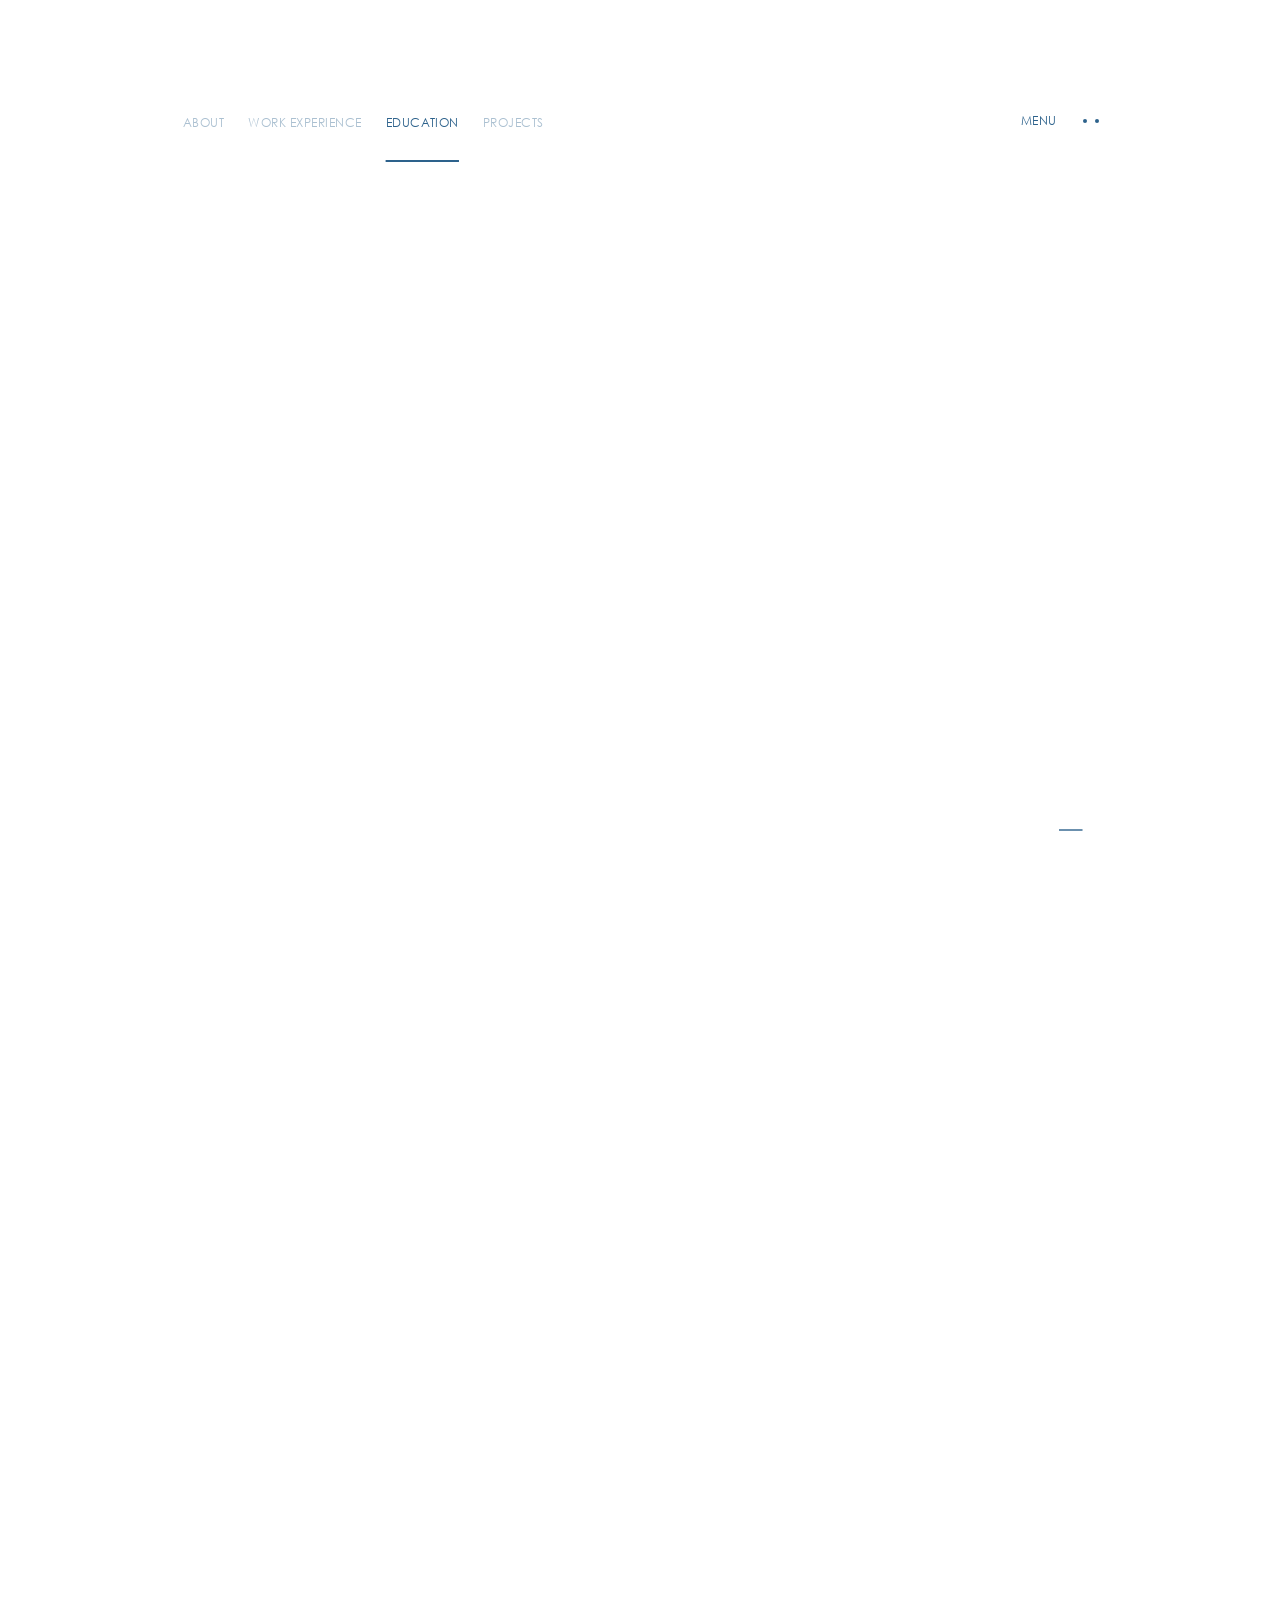
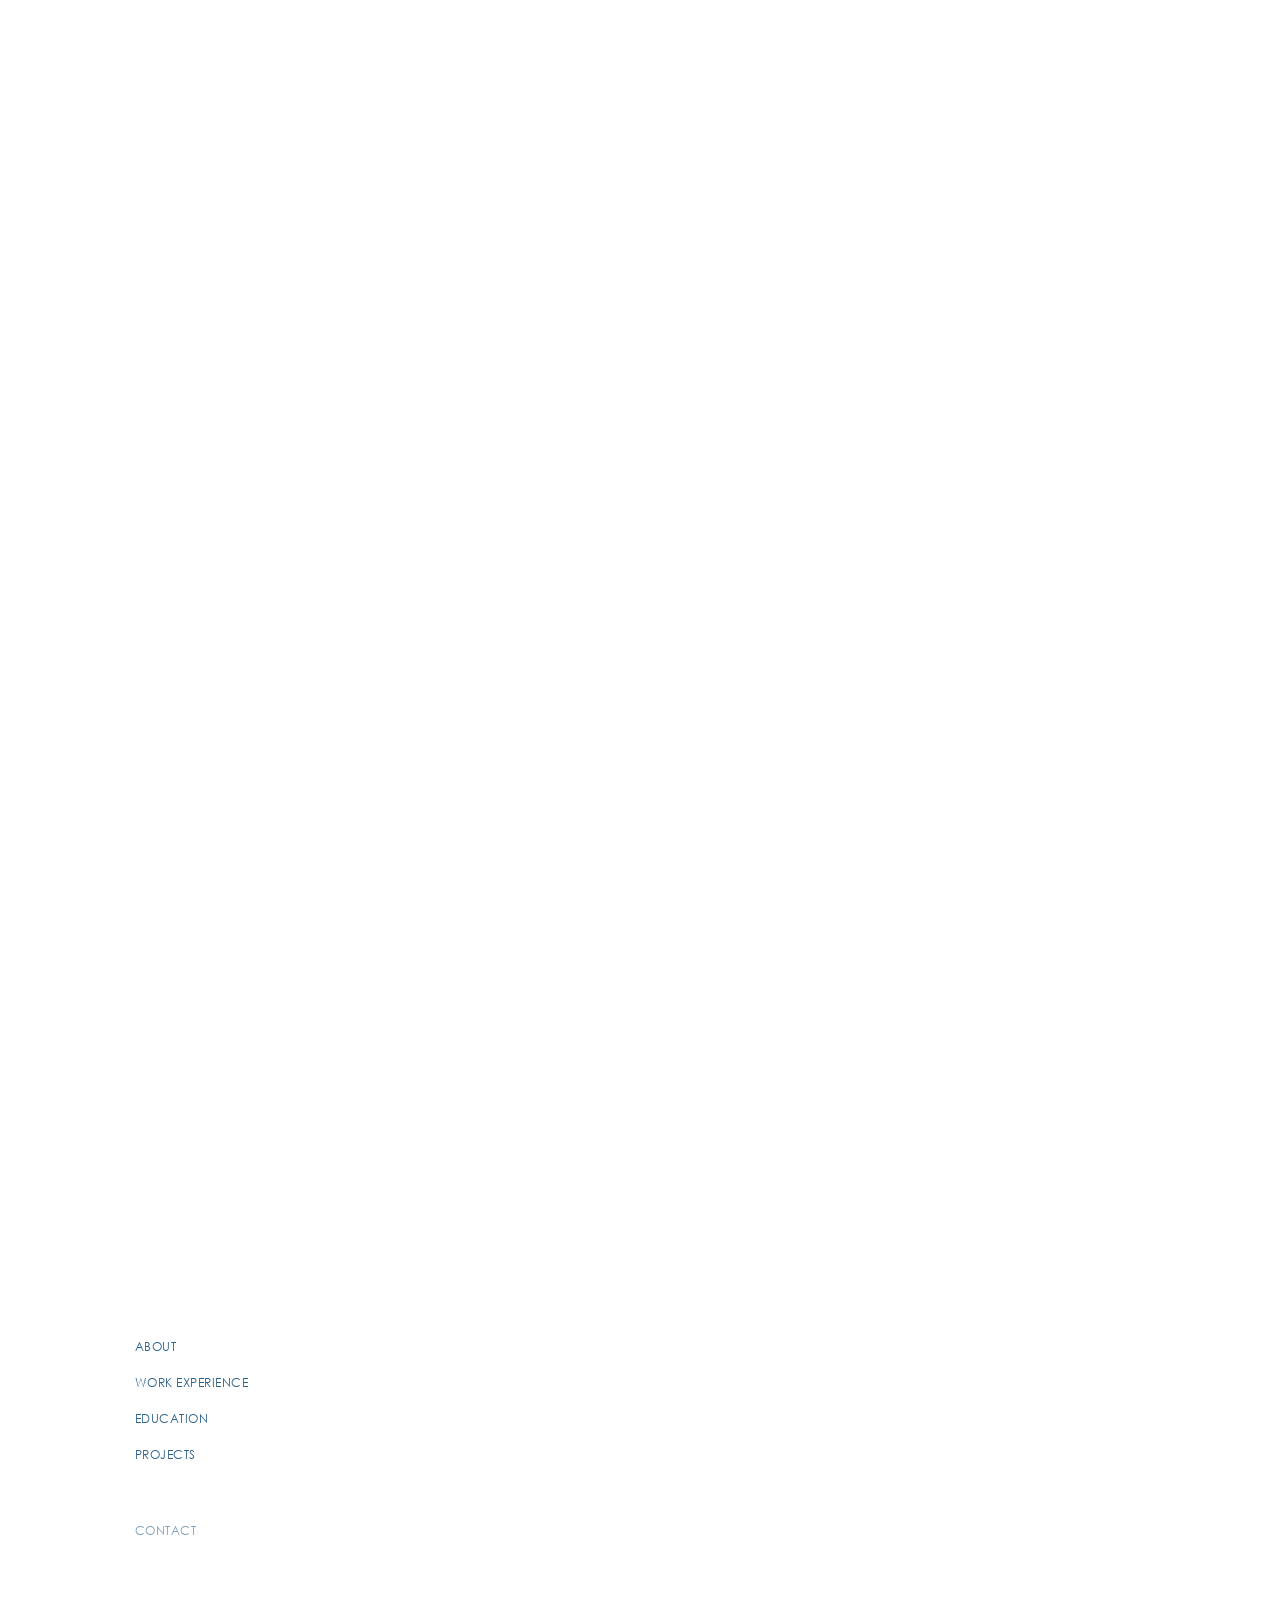
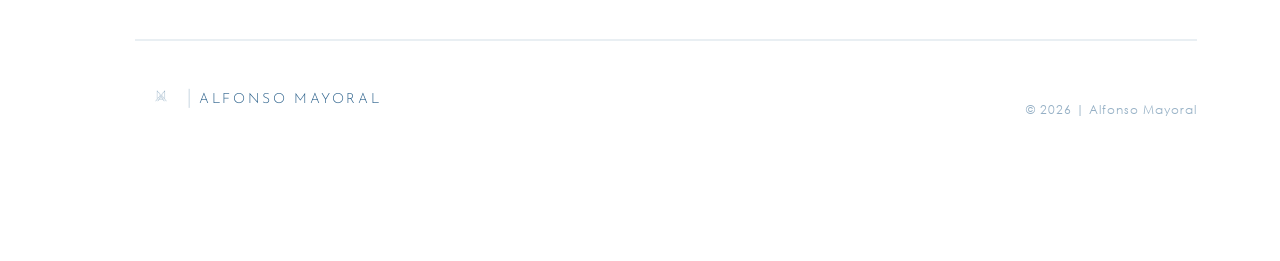
==== commit ed244d3c: "brand: binary firma mask + match hero layout across all main pages Two follow-up fixes per user feed" ====
--- a/capital/index.html
+++ b/capital/index.html
@@ -1,4 +1,4 @@
-<!DOCTYPE html><html lang="en"><head><meta charSet="utf-8"/><meta name="viewport" content="width=device-width, initial-scale=1"/><link rel="stylesheet" href="/_next/static/chunks/0e31_tiwui55~.css" data-precedence="next"/><link rel="preload" as="script" fetchPriority="low" href="/_next/static/chunks/15xrurgzs99gv.js"/><script src="/_next/static/chunks/0y4l8fw-9nj__.js" async=""></script><script src="/_next/static/chunks/16g.ca89g7fib.js" async=""></script><script src="/_next/static/chunks/turbopack-04rnv4d84sf-9.js" async=""></script><script src="/_next/static/chunks/0dbhjjzl8qfwv.js" async=""></script><link rel="preload" href="/_astro/_slug_.B97dlsMJ.css" as="style"/><meta name="theme-color" content="#2d628c"/><title>Education — Alfonso Mayoral</title><meta name="description" content="Education of Alfonso Mayoral: Telecommunications Technology Engineering at UC3M with an exchange year at UC Riverside (4.0 GPA)."/><meta name="keywords" content="keyword 2, keyword 2"/><meta name="robots" content="index, follow"/><meta name="astro-view-transitions-enabled" content="true"/><meta name="astro-view-transitions-fallback" content="swap"/><meta name="generator" content="Astro v5.2.6"/><meta property="og:title" content="Education — Alfonso Mayoral"/><meta property="og:description" content="UC3M Telecom Engineering + UC Riverside exchange (CS & EE & Business)."/><meta name="twitter:card" content="summary"/><meta name="twitter:title" content="Education — Alfonso Mayoral"/><meta name="twitter:description" content="UC3M + UC Riverside, with relevant coursework and achievements."/><link rel="shortcut icon" href="/_astro/favicon_R1w72.webp"/><link rel="icon" href="/_astro/favicon_R1w72.webp" type="image/x-icon"/><link rel="apple-touch-icon" href="/_astro/favicon_Z1kMBbQ.webp" sizes="180x180"/><link rel="stylesheet" href="/_astro/_slug_.B97dlsMJ.css"/><style>[data-astro-transition-scope="astro-smooz4hq-1"] { view-transition-name: none; }@layer astro { ::view-transition-old(none) { animation: none; opacity: 0; mix-blend-mode: normal; }::view-transition-new(none) { animation: none; mix-blend-mode: normal; }::view-transition-group(none) { animation: none } }</style><script type="module" src="/_astro/ClientRouter.astro_astro_type_script_index_0_lang.WONxKOw9.js"></script><script src="/_next/static/chunks/03~yq9q893hmn.js" noModule=""></script></head><body><div hidden=""><!--$--><!--/$--></div><div> <noscript><iframe src="https://www.googletagmanager.com/ns.html?id=GTM-5F3SQM6J" height="0" width="0" style="display:none;visibility:hidden"></iframe></noscript> <div data-astro-transition-persist="cursor" class="cursor" data-component="Cursor" data-astro-cid-x6vourwi> <div class="inner" data-astro-cid-x6vourwi> <div class="circle" data-astro-cid-x6vourwi></div> <div class="middle-dot" data-astro-cid-x6vourwi></div> <div class="dots dots-left" data-astro-cid-x6vourwi></div> <div class="dots dots-right" data-astro-cid-x6vourwi></div> </div> </div>  <header data-astro-transition-persist="header" id="header" data-theme="light" data-component="Header" data-astro-cid-4wsjtibl> <div class="grid container-menu" data-astro-cid-4wsjtibl> <nav class="tb:col-start-1 tb:col-end-25 dk:col-start-2 dk:col-end-24 ml:col-start-3 ml:col-end-23 lg:col-start-3 lg:col-end-23" data-astro-cid-4wsjtibl> <div class="menu-links-w" data-astro-cid-4wsjtibl> <ul data-astro-cid-4wsjtibl> <li data-astro-cid-4wsjtibl> <a href="/" data-astro-cid-4wsjtibl="true" class="nav-link"> <span data-astro-cid-4wsjtibl>About</span> </a> </li><li data-astro-cid-4wsjtibl> <a href="/trading/" data-astro-cid-4wsjtibl="true" class="nav-link"> <span data-astro-cid-4wsjtibl>Work Experience</span> </a> </li><li data-astro-cid-4wsjtibl> <a href="/capital/" data-astro-cid-4wsjtibl="true" class="nav-link active"> <span data-astro-cid-4wsjtibl>Education</span> </a> </li><li data-astro-cid-4wsjtibl> <a href="/maritime/" data-astro-cid-4wsjtibl="true" class="nav-link"> <span data-astro-cid-4wsjtibl>Projects</span> </a> </li> </ul> <div class="navbar" data-astro-cid-4wsjtibl></div> </div> <div class="menu-w" data-astro-cid-4wsjtibl>  <button class="menu-cta" data-astro-cid-4wsjtibl> <p data-astro-cid-4wsjtibl> <span data-astro-cid-4wsjtibl>Menu</span><span data-astro-cid-4wsjtibl>Menu</span> </p> <div class="dots-w" data-astro-cid-4wsjtibl> <div class="dot" data-astro-cid-4wsjtibl></div><div class="dot" data-astro-cid-4wsjtibl></div><div class="dot" data-astro-cid-4wsjtibl></div><div class="dot" data-astro-cid-4wsjtibl></div> </div> </button> </div> </nav> </div> </header>  <div data-astro-transition-persist="menu" class="montfort-menu" data-component="Menu" data-astro-cid-6fp6peiy> <div class="grid grid-nav" data-astro-cid-6fp6peiy> <nav class="col-start-1 col-end-5 tb:col-start-2 dk:col-start-5 lg:col-start-6 dk:col-end-14" data-astro-cid-6fp6peiy> <ul data-astro-cid-6fp6peiy> <li data-astro-cid-6fp6peiy> <a href="/" data-astro-cid-6fp6peiy="true" class="nav-link"> <div class="svg-container" data-astro-cid-6fp6peiy> <svg data-astro-cid-6fp6peiy="true" xmlns="http://www.w3.org/2000/svg" width="10" height="10" fill="none" viewBox="0 0 10 10" focusable="false" aria-hidden="true"><path fill="currentColor" d="M1 4.4a.6.6 0 0 0 0 1.2zm8.424 1.024a.6.6 0 0 0 0-.848L5.606.757a.6.6 0 1 0-.849.849L8.151 5 4.757 8.394a.6.6 0 1 0 .849.849zM1 5.6h8V4.4H1z"/></svg> </div> <div class="text-content" data-astro-cid-6fp6peiy> <span data-astro-cid-6fp6peiy>About</span> </div> </a> </li><li data-astro-cid-6fp6peiy> <a href="/trading/" data-astro-cid-6fp6peiy="true" class="nav-link"> <div class="svg-container" data-astro-cid-6fp6peiy> <svg data-astro-cid-6fp6peiy="true" xmlns="http://www.w3.org/2000/svg" width="10" height="10" fill="none" viewBox="0 0 10 10" focusable="false" aria-hidden="true"><path fill="currentColor" d="M1 4.4a.6.6 0 0 0 0 1.2zm8.424 1.024a.6.6 0 0 0 0-.848L5.606.757a.6.6 0 1 0-.849.849L8.151 5 4.757 8.394a.6.6 0 1 0 .849.849zM1 5.6h8V4.4H1z"/></svg> </div> <div class="text-content" data-astro-cid-6fp6peiy> <span data-astro-cid-6fp6peiy>Work Experience</span> </div> </a> </li><li data-astro-cid-6fp6peiy> <a href="/capital/" data-astro-cid-6fp6peiy="true" class="nav-link active"> <div class="svg-container" data-astro-cid-6fp6peiy> <svg data-astro-cid-6fp6peiy="true" xmlns="http://www.w3.org/2000/svg" width="10" height="10" fill="none" viewBox="0 0 10 10" focusable="false" aria-hidden="true"><path fill="currentColor" d="M1 4.4a.6.6 0 0 0 0 1.2zm8.424 1.024a.6.6 0 0 0 0-.848L5.606.757a.6.6 0 1 0-.849.849L8.151 5 4.757 8.394a.6.6 0 1 0 .849.849zM1 5.6h8V4.4H1z"/></svg> </div> <div class="text-content" data-astro-cid-6fp6peiy> <span data-astro-cid-6fp6peiy>Education</span> </div> </a> </li><li data-astro-cid-6fp6peiy> <a href="/maritime/" data-astro-cid-6fp6peiy="true" class="nav-link"> <div class="svg-container" data-astro-cid-6fp6peiy> <svg data-astro-cid-6fp6peiy="true" xmlns="http://www.w3.org/2000/svg" width="10" height="10" fill="none" viewBox="0 0 10 10" focusable="false" aria-hidden="true"><path fill="currentColor" d="M1 4.4a.6.6 0 0 0 0 1.2zm8.424 1.024a.6.6 0 0 0 0-.848L5.606.757a.6.6 0 1 0-.849.849L8.151 5 4.757 8.394a.6.6 0 1 0 .849.849zM1 5.6h8V4.4H1z"/></svg> </div> <div class="text-content" data-astro-cid-6fp6peiy> <span data-astro-cid-6fp6peiy>Projects</span> </div> </a> </li> </ul> </nav> </div> <div class="grid grid-terms" data-astro-cid-6fp6peiy> <div class="terms-w col-start-3 col-end-5 tb:col-start-1 tb:col-end-5 dk:col-start-3 dk:col-end-20 lg:col-start-4 lg:col-end-20" data-astro-cid-6fp6peiy> <ul data-astro-cid-6fp6peiy> <li class="terms-link" data-astro-cid-6fp6peiy> <a href="/contact/" data-astro-cid-6fp6peiy="true"> <span data-astro-cid-6fp6peiy>Contact</span> <span data-astro-cid-6fp6peiy>Contact</span> </a> </li> </ul> </div> </div> <div class="overlay" data-astro-cid-6fp6peiy></div> </div>  <div id="canvas-wrapper" data-astro-transition-persist="webgl" aria-hidden="true"> <canvas></canvas> </div>  <script type="module" src="/_astro/WebGL.astro_astro_type_script_index_0_lang.ClLv70z8.js"></script> <div data-astro-transition-persist="sound" class="buttons-container" data-theme="dark" data-component="Sound" data-astro-cid-epuvuop6> <div class="buttons-wrapper grid" data-astro-cid-epuvuop6> <div class="buttons-inner dk:col-start-2 dk:col-end-24 ml:col-start-3 ml:col-end-23 lg:col-start-3 lg:col-end-23" data-astro-cid-epuvuop6> <button id="scroll-top" class="scroll-top" data-astro-cid-epuvuop6> <svg data-astro-cid-epuvuop6="true" xmlns="http://www.w3.org/2000/svg" width="10" height="12" fill="none" viewBox="0 0 10 12" focusable="false" aria-hidden="true"><path fill="#2D628C" fill-rule="evenodd" d="M.87 3.982 4.464.386a.757.757 0 0 1 1.07 0L9.13 3.982a.757.757 0 1 1-1.07 1.07L5.757 2.748v8.331a.757.757 0 1 1-1.514 0V2.748L1.94 5.052a.757.757 0 1 1-1.07-1.07" clip-rule="evenodd" style="fill:#2d628c;fill:color(display-p3 .1765 .3843 .549);fill-opacity:1"/></svg> </button> <button class="sound" data-astro-cid-epuvuop6> <canvas id="sound-canvas" width="24" height="24" data-astro-cid-epuvuop6></canvas> </button> </div> </div> </div>   <div class="hero-transition" data-astro-transition-persist="transition-hero" data-cursor="draggable" data-cursor-down="dragging" data-astro-cid-3rse3tms> <div class="inner" data-astro-cid-3rse3tms> <div class="title" data-astro-cid-3rse3tms> <p data-astro-cid-3rse3tms>About</p> <div class="spinner" data-astro-cid-3rse3tms> <svg class="spinner-inner" viewBox="0 0 200 200" fill="none" xmlns="http://www.w3.org/2000/svg" data-astro-cid-3rse3tms> <g stroke-width="8" data-astro-cid-3rse3tms> <path stroke="url(#spinner-secondHalf)" d="M 4 100 A 96 96 0 0 1 196 100" data-astro-cid-3rse3tms></path> <path stroke="url(#spinner-firstHalf)" d="M 196 100 A 96 96 0 0 1 4 100" data-astro-cid-3rse3tms></path> </g> </svg> </div> </div><div class="title" data-astro-cid-3rse3tms> <p data-astro-cid-3rse3tms>Experience</p> <div class="spinner" data-astro-cid-3rse3tms> <svg class="spinner-inner" viewBox="0 0 200 200" fill="none" xmlns="http://www.w3.org/2000/svg" data-astro-cid-3rse3tms> <g stroke-width="8" data-astro-cid-3rse3tms> <path stroke="url(#spinner-secondHalf)" d="M 4 100 A 96 96 0 0 1 196 100" data-astro-cid-3rse3tms></path> <path stroke="url(#spinner-firstHalf)" d="M 196 100 A 96 96 0 0 1 4 100" data-astro-cid-3rse3tms></path> </g> </svg> </div> </div><div class="title" data-astro-cid-3rse3tms> <p data-astro-cid-3rse3tms>Education</p> <div class="spinner" data-astro-cid-3rse3tms> <svg class="spinner-inner" viewBox="0 0 200 200" fill="none" xmlns="http://www.w3.org/2000/svg" data-astro-cid-3rse3tms> <g stroke-width="8" data-astro-cid-3rse3tms> <path stroke="url(#spinner-secondHalf)" d="M 4 100 A 96 96 0 0 1 196 100" data-astro-cid-3rse3tms></path> <path stroke="url(#spinner-firstHalf)" d="M 196 100 A 96 96 0 0 1 4 100" data-astro-cid-3rse3tms></path> </g> </svg> </div> </div><div class="title" data-astro-cid-3rse3tms> <p data-astro-cid-3rse3tms>Projects</p> <div class="spinner" data-astro-cid-3rse3tms> <svg class="spinner-inner" viewBox="0 0 200 200" fill="none" xmlns="http://www.w3.org/2000/svg" data-astro-cid-3rse3tms> <g stroke-width="8" data-astro-cid-3rse3tms> <path stroke="url(#spinner-secondHalf)" d="M 4 100 A 96 96 0 0 1 196 100" data-astro-cid-3rse3tms></path> <path stroke="url(#spinner-firstHalf)" d="M 196 100 A 96 96 0 0 1 4 100" data-astro-cid-3rse3tms></path> </g> </svg> </div> </div> </div> <svg class="spinner-defs" xmlns="http://www.w3.org/2000/svg" color="#2d628c" data-astro-cid-3rse3tms> <defs data-astro-cid-3rse3tms> <linearGradient id="spinner-secondHalf" data-astro-cid-3rse3tms> <stop offset="0%" stop-opacity="0" stop-color="currentColor" data-astro-cid-3rse3tms></stop> <stop offset="100%" stop-opacity="0.5" stop-color="currentColor" data-astro-cid-3rse3tms></stop> </linearGradient> <linearGradient id="spinner-firstHalf" data-astro-cid-3rse3tms> <stop offset="0%" stop-opacity="1" stop-color="currentColor" data-astro-cid-3rse3tms></stop> <stop offset="100%" stop-opacity="0.5" stop-color="currentColor" data-astro-cid-3rse3tms></stop> </linearGradient> </defs> </svg> </div>  <main class="astro-fd3kjnv4" data-scene="Capital" data-astro-cid-fd3kjnv4> <section class="hero" data-chapter="Hero" data-chapter-first="true" data-theme="light" data-animation="Hero" data-astro-cid-226k2nfd> <div class="hero-inner" data-astro-cid-226k2nfd> <svg class="logo logo-mb" xmlns="http://www.w3.org/2000/svg" viewBox="0 0 311 140" focusable="false" aria-hidden="true" data-astro-cid-226k2nfd="true"><defs><mask id="firma-mb-mask"><image href="/assets/images/firma_mask.png" x="120" y="8" width="72" height="72"/></mask></defs><rect x="120" y="8" width="72" height="72" fill="#FFFFFF" mask="url(#firma-mb-mask)"/><line x1="80" y1="92" x2="231" y2="92" stroke="#FFFFFF" stroke-width="1" opacity="0.6"/><text x="155.5" y="125" font-family="'Josefin Sans','Century Gothic',sans-serif" font-size="20" font-weight="300" letter-spacing="6" fill="#FFFFFF" text-anchor="middle">EDUCATION</text></svg> <svg class="logo logo-dk" xmlns="http://www.w3.org/2000/svg" viewBox="0 0 667 80" focusable="false" aria-hidden="true" data-astro-cid-226k2nfd="true"><defs><mask id="firma-dk-mask"><image href="/assets/images/firma_mask.png" x="35" y="12" width="50" height="50"/></mask></defs><rect x="35" y="12" width="50" height="50" fill="#FFFFFF" mask="url(#firma-dk-mask)"/><line x1="125" y1="18" x2="125" y2="62" stroke="#FFFFFF" stroke-width="1" opacity="0.6"/><text x="148" y="50" font-family="'Josefin Sans','Century Gothic',sans-serif" font-size="32" font-weight="300" letter-spacing="6" fill="#FFFFFF">EDUCATION</text></svg>
+<!DOCTYPE html><html lang="en"><head><meta charSet="utf-8"/><meta name="viewport" content="width=device-width, initial-scale=1"/><link rel="stylesheet" href="/_next/static/chunks/0e31_tiwui55~.css" data-precedence="next"/><link rel="preload" as="script" fetchPriority="low" href="/_next/static/chunks/15xrurgzs99gv.js"/><script src="/_next/static/chunks/0y4l8fw-9nj__.js" async=""></script><script src="/_next/static/chunks/16g.ca89g7fib.js" async=""></script><script src="/_next/static/chunks/turbopack-04rnv4d84sf-9.js" async=""></script><script src="/_next/static/chunks/0dbhjjzl8qfwv.js" async=""></script><link rel="preload" href="/_astro/_slug_.B97dlsMJ.css" as="style"/><meta name="theme-color" content="#2d628c"/><title>Education — Alfonso Mayoral</title><meta name="description" content="Education of Alfonso Mayoral: Telecommunications Technology Engineering at UC3M with an exchange year at UC Riverside (4.0 GPA)."/><meta name="keywords" content="keyword 2, keyword 2"/><meta name="robots" content="index, follow"/><meta name="astro-view-transitions-enabled" content="true"/><meta name="astro-view-transitions-fallback" content="swap"/><meta name="generator" content="Astro v5.2.6"/><meta property="og:title" content="Education — Alfonso Mayoral"/><meta property="og:description" content="UC3M Telecom Engineering + UC Riverside exchange (CS & EE & Business)."/><meta name="twitter:card" content="summary"/><meta name="twitter:title" content="Education — Alfonso Mayoral"/><meta name="twitter:description" content="UC3M + UC Riverside, with relevant coursework and achievements."/><link rel="shortcut icon" href="/_astro/favicon_R1w72.webp"/><link rel="icon" href="/_astro/favicon_R1w72.webp" type="image/x-icon"/><link rel="apple-touch-icon" href="/_astro/favicon_Z1kMBbQ.webp" sizes="180x180"/><link rel="stylesheet" href="/_astro/_slug_.B97dlsMJ.css"/><style>[data-astro-transition-scope="astro-smooz4hq-1"] { view-transition-name: none; }@layer astro { ::view-transition-old(none) { animation: none; opacity: 0; mix-blend-mode: normal; }::view-transition-new(none) { animation: none; mix-blend-mode: normal; }::view-transition-group(none) { animation: none } }</style><script type="module" src="/_astro/ClientRouter.astro_astro_type_script_index_0_lang.WONxKOw9.js"></script><script src="/_next/static/chunks/03~yq9q893hmn.js" noModule=""></script></head><body><div hidden=""><!--$--><!--/$--></div><div> <noscript><iframe src="https://www.googletagmanager.com/ns.html?id=GTM-5F3SQM6J" height="0" width="0" style="display:none;visibility:hidden"></iframe></noscript> <div data-astro-transition-persist="cursor" class="cursor" data-component="Cursor" data-astro-cid-x6vourwi> <div class="inner" data-astro-cid-x6vourwi> <div class="circle" data-astro-cid-x6vourwi></div> <div class="middle-dot" data-astro-cid-x6vourwi></div> <div class="dots dots-left" data-astro-cid-x6vourwi></div> <div class="dots dots-right" data-astro-cid-x6vourwi></div> </div> </div>  <header data-astro-transition-persist="header" id="header" data-theme="light" data-component="Header" data-astro-cid-4wsjtibl> <div class="grid container-menu" data-astro-cid-4wsjtibl> <nav class="tb:col-start-1 tb:col-end-25 dk:col-start-2 dk:col-end-24 ml:col-start-3 ml:col-end-23 lg:col-start-3 lg:col-end-23" data-astro-cid-4wsjtibl> <div class="menu-links-w" data-astro-cid-4wsjtibl> <ul data-astro-cid-4wsjtibl> <li data-astro-cid-4wsjtibl> <a href="/" data-astro-cid-4wsjtibl="true" class="nav-link"> <span data-astro-cid-4wsjtibl>About</span> </a> </li><li data-astro-cid-4wsjtibl> <a href="/trading/" data-astro-cid-4wsjtibl="true" class="nav-link"> <span data-astro-cid-4wsjtibl>Work Experience</span> </a> </li><li data-astro-cid-4wsjtibl> <a href="/capital/" data-astro-cid-4wsjtibl="true" class="nav-link active"> <span data-astro-cid-4wsjtibl>Education</span> </a> </li><li data-astro-cid-4wsjtibl> <a href="/maritime/" data-astro-cid-4wsjtibl="true" class="nav-link"> <span data-astro-cid-4wsjtibl>Projects</span> </a> </li> </ul> <div class="navbar" data-astro-cid-4wsjtibl></div> </div> <div class="menu-w" data-astro-cid-4wsjtibl>  <button class="menu-cta" data-astro-cid-4wsjtibl> <p data-astro-cid-4wsjtibl> <span data-astro-cid-4wsjtibl>Menu</span><span data-astro-cid-4wsjtibl>Menu</span> </p> <div class="dots-w" data-astro-cid-4wsjtibl> <div class="dot" data-astro-cid-4wsjtibl></div><div class="dot" data-astro-cid-4wsjtibl></div><div class="dot" data-astro-cid-4wsjtibl></div><div class="dot" data-astro-cid-4wsjtibl></div> </div> </button> </div> </nav> </div> </header>  <div data-astro-transition-persist="menu" class="montfort-menu" data-component="Menu" data-astro-cid-6fp6peiy> <div class="grid grid-nav" data-astro-cid-6fp6peiy> <nav class="col-start-1 col-end-5 tb:col-start-2 dk:col-start-5 lg:col-start-6 dk:col-end-14" data-astro-cid-6fp6peiy> <ul data-astro-cid-6fp6peiy> <li data-astro-cid-6fp6peiy> <a href="/" data-astro-cid-6fp6peiy="true" class="nav-link"> <div class="svg-container" data-astro-cid-6fp6peiy> <svg data-astro-cid-6fp6peiy="true" xmlns="http://www.w3.org/2000/svg" width="10" height="10" fill="none" viewBox="0 0 10 10" focusable="false" aria-hidden="true"><path fill="currentColor" d="M1 4.4a.6.6 0 0 0 0 1.2zm8.424 1.024a.6.6 0 0 0 0-.848L5.606.757a.6.6 0 1 0-.849.849L8.151 5 4.757 8.394a.6.6 0 1 0 .849.849zM1 5.6h8V4.4H1z"/></svg> </div> <div class="text-content" data-astro-cid-6fp6peiy> <span data-astro-cid-6fp6peiy>About</span> </div> </a> </li><li data-astro-cid-6fp6peiy> <a href="/trading/" data-astro-cid-6fp6peiy="true" class="nav-link"> <div class="svg-container" data-astro-cid-6fp6peiy> <svg data-astro-cid-6fp6peiy="true" xmlns="http://www.w3.org/2000/svg" width="10" height="10" fill="none" viewBox="0 0 10 10" focusable="false" aria-hidden="true"><path fill="currentColor" d="M1 4.4a.6.6 0 0 0 0 1.2zm8.424 1.024a.6.6 0 0 0 0-.848L5.606.757a.6.6 0 1 0-.849.849L8.151 5 4.757 8.394a.6.6 0 1 0 .849.849zM1 5.6h8V4.4H1z"/></svg> </div> <div class="text-content" data-astro-cid-6fp6peiy> <span data-astro-cid-6fp6peiy>Work Experience</span> </div> </a> </li><li data-astro-cid-6fp6peiy> <a href="/capital/" data-astro-cid-6fp6peiy="true" class="nav-link active"> <div class="svg-container" data-astro-cid-6fp6peiy> <svg data-astro-cid-6fp6peiy="true" xmlns="http://www.w3.org/2000/svg" width="10" height="10" fill="none" viewBox="0 0 10 10" focusable="false" aria-hidden="true"><path fill="currentColor" d="M1 4.4a.6.6 0 0 0 0 1.2zm8.424 1.024a.6.6 0 0 0 0-.848L5.606.757a.6.6 0 1 0-.849.849L8.151 5 4.757 8.394a.6.6 0 1 0 .849.849zM1 5.6h8V4.4H1z"/></svg> </div> <div class="text-content" data-astro-cid-6fp6peiy> <span data-astro-cid-6fp6peiy>Education</span> </div> </a> </li><li data-astro-cid-6fp6peiy> <a href="/maritime/" data-astro-cid-6fp6peiy="true" class="nav-link"> <div class="svg-container" data-astro-cid-6fp6peiy> <svg data-astro-cid-6fp6peiy="true" xmlns="http://www.w3.org/2000/svg" width="10" height="10" fill="none" viewBox="0 0 10 10" focusable="false" aria-hidden="true"><path fill="currentColor" d="M1 4.4a.6.6 0 0 0 0 1.2zm8.424 1.024a.6.6 0 0 0 0-.848L5.606.757a.6.6 0 1 0-.849.849L8.151 5 4.757 8.394a.6.6 0 1 0 .849.849zM1 5.6h8V4.4H1z"/></svg> </div> <div class="text-content" data-astro-cid-6fp6peiy> <span data-astro-cid-6fp6peiy>Projects</span> </div> </a> </li> </ul> </nav> </div> <div class="grid grid-terms" data-astro-cid-6fp6peiy> <div class="terms-w col-start-3 col-end-5 tb:col-start-1 tb:col-end-5 dk:col-start-3 dk:col-end-20 lg:col-start-4 lg:col-end-20" data-astro-cid-6fp6peiy> <ul data-astro-cid-6fp6peiy> <li class="terms-link" data-astro-cid-6fp6peiy> <a href="/contact/" data-astro-cid-6fp6peiy="true"> <span data-astro-cid-6fp6peiy>Contact</span> <span data-astro-cid-6fp6peiy>Contact</span> </a> </li> </ul> </div> </div> <div class="overlay" data-astro-cid-6fp6peiy></div> </div>  <div id="canvas-wrapper" data-astro-transition-persist="webgl" aria-hidden="true"> <canvas></canvas> </div>  <script type="module" src="/_astro/WebGL.astro_astro_type_script_index_0_lang.ClLv70z8.js"></script> <div data-astro-transition-persist="sound" class="buttons-container" data-theme="dark" data-component="Sound" data-astro-cid-epuvuop6> <div class="buttons-wrapper grid" data-astro-cid-epuvuop6> <div class="buttons-inner dk:col-start-2 dk:col-end-24 ml:col-start-3 ml:col-end-23 lg:col-start-3 lg:col-end-23" data-astro-cid-epuvuop6> <button id="scroll-top" class="scroll-top" data-astro-cid-epuvuop6> <svg data-astro-cid-epuvuop6="true" xmlns="http://www.w3.org/2000/svg" width="10" height="12" fill="none" viewBox="0 0 10 12" focusable="false" aria-hidden="true"><path fill="#2D628C" fill-rule="evenodd" d="M.87 3.982 4.464.386a.757.757 0 0 1 1.07 0L9.13 3.982a.757.757 0 1 1-1.07 1.07L5.757 2.748v8.331a.757.757 0 1 1-1.514 0V2.748L1.94 5.052a.757.757 0 1 1-1.07-1.07" clip-rule="evenodd" style="fill:#2d628c;fill:color(display-p3 .1765 .3843 .549);fill-opacity:1"/></svg> </button> <button class="sound" data-astro-cid-epuvuop6> <canvas id="sound-canvas" width="24" height="24" data-astro-cid-epuvuop6></canvas> </button> </div> </div> </div>   <div class="hero-transition" data-astro-transition-persist="transition-hero" data-cursor="draggable" data-cursor-down="dragging" data-astro-cid-3rse3tms> <div class="inner" data-astro-cid-3rse3tms> <div class="title" data-astro-cid-3rse3tms> <p data-astro-cid-3rse3tms>About</p> <div class="spinner" data-astro-cid-3rse3tms> <svg class="spinner-inner" viewBox="0 0 200 200" fill="none" xmlns="http://www.w3.org/2000/svg" data-astro-cid-3rse3tms> <g stroke-width="8" data-astro-cid-3rse3tms> <path stroke="url(#spinner-secondHalf)" d="M 4 100 A 96 96 0 0 1 196 100" data-astro-cid-3rse3tms></path> <path stroke="url(#spinner-firstHalf)" d="M 196 100 A 96 96 0 0 1 4 100" data-astro-cid-3rse3tms></path> </g> </svg> </div> </div><div class="title" data-astro-cid-3rse3tms> <p data-astro-cid-3rse3tms>Experience</p> <div class="spinner" data-astro-cid-3rse3tms> <svg class="spinner-inner" viewBox="0 0 200 200" fill="none" xmlns="http://www.w3.org/2000/svg" data-astro-cid-3rse3tms> <g stroke-width="8" data-astro-cid-3rse3tms> <path stroke="url(#spinner-secondHalf)" d="M 4 100 A 96 96 0 0 1 196 100" data-astro-cid-3rse3tms></path> <path stroke="url(#spinner-firstHalf)" d="M 196 100 A 96 96 0 0 1 4 100" data-astro-cid-3rse3tms></path> </g> </svg> </div> </div><div class="title" data-astro-cid-3rse3tms> <p data-astro-cid-3rse3tms>Education</p> <div class="spinner" data-astro-cid-3rse3tms> <svg class="spinner-inner" viewBox="0 0 200 200" fill="none" xmlns="http://www.w3.org/2000/svg" data-astro-cid-3rse3tms> <g stroke-width="8" data-astro-cid-3rse3tms> <path stroke="url(#spinner-secondHalf)" d="M 4 100 A 96 96 0 0 1 196 100" data-astro-cid-3rse3tms></path> <path stroke="url(#spinner-firstHalf)" d="M 196 100 A 96 96 0 0 1 4 100" data-astro-cid-3rse3tms></path> </g> </svg> </div> </div><div class="title" data-astro-cid-3rse3tms> <p data-astro-cid-3rse3tms>Projects</p> <div class="spinner" data-astro-cid-3rse3tms> <svg class="spinner-inner" viewBox="0 0 200 200" fill="none" xmlns="http://www.w3.org/2000/svg" data-astro-cid-3rse3tms> <g stroke-width="8" data-astro-cid-3rse3tms> <path stroke="url(#spinner-secondHalf)" d="M 4 100 A 96 96 0 0 1 196 100" data-astro-cid-3rse3tms></path> <path stroke="url(#spinner-firstHalf)" d="M 196 100 A 96 96 0 0 1 4 100" data-astro-cid-3rse3tms></path> </g> </svg> </div> </div> </div> <svg class="spinner-defs" xmlns="http://www.w3.org/2000/svg" color="#2d628c" data-astro-cid-3rse3tms> <defs data-astro-cid-3rse3tms> <linearGradient id="spinner-secondHalf" data-astro-cid-3rse3tms> <stop offset="0%" stop-opacity="0" stop-color="currentColor" data-astro-cid-3rse3tms></stop> <stop offset="100%" stop-opacity="0.5" stop-color="currentColor" data-astro-cid-3rse3tms></stop> </linearGradient> <linearGradient id="spinner-firstHalf" data-astro-cid-3rse3tms> <stop offset="0%" stop-opacity="1" stop-color="currentColor" data-astro-cid-3rse3tms></stop> <stop offset="100%" stop-opacity="0.5" stop-color="currentColor" data-astro-cid-3rse3tms></stop> </linearGradient> </defs> </svg> </div>  <main class="astro-fd3kjnv4" data-scene="Capital" data-astro-cid-fd3kjnv4> <section class="hero" data-chapter="Hero" data-chapter-first="true" data-theme="light" data-animation="Hero" data-astro-cid-226k2nfd> <div class="hero-inner" data-astro-cid-226k2nfd> <svg class="logo logo-mb" xmlns="http://www.w3.org/2000/svg" viewBox="0 0 500 280" focusable="false" aria-hidden="true" data-astro-cid-226k2nfd="true" style="max-width:none;width:min(90vw, 500px);height:auto;"><defs><mask id="firma-mb-mask"><image href="/assets/images/firma_mask.png" x="190" y="15" width="120" height="120"/></mask></defs><rect x="190" y="15" width="120" height="120" fill="#FFFFFF" mask="url(#firma-mb-mask)"/><line x1="60" y1="150" x2="440" y2="150" stroke="#FFFFFF" stroke-width="1.2" opacity="0.6"/><text x="250" y="205" font-family="'Josefin Sans','Century Gothic',sans-serif" font-size="42" font-weight="300" letter-spacing="4" fill="#FFFFFF" text-anchor="middle">EDUCATION</text></svg> <svg class="logo logo-dk" xmlns="http://www.w3.org/2000/svg" viewBox="0 0 800 200" focusable="false" aria-hidden="true" data-astro-cid-226k2nfd="true" style="max-width:none;width:min(90vw, 700px);height:auto;"><defs><mask id="firma-dk-mask"><image href="/assets/images/firma_mask.png" x="0" y="40" width="110" height="110"/></mask></defs><rect x="0" y="40" width="110" height="110" fill="#FFFFFF" mask="url(#firma-dk-mask)"/><line x1="110" y1="45" x2="110" y2="155" stroke="#FFFFFF" stroke-width="1.2" opacity="0.6"/><text x="130" y="105" font-family="'Josefin Sans','Century Gothic',sans-serif" font-size="56" font-weight="300" letter-spacing="3" fill="#FFFFFF">EDUCATION</text></svg>
  <div class="scroll-to-cta" data-astro-cid-226k2nfd> <div class="scroll-to-cta-inner" data-astro-cid-226k2nfd> <div class="scroll-to-cta-content-mb" data-astro-cid-226k2nfd> <svg class="scroll-to-cta-icon" data-astro-cid-226k2nfd="true" xmlns="http://www.w3.org/2000/svg" width="10" height="15" fill="none" viewBox="0 0 10 15" focusable="false" aria-hidden="true"><path fill="currentColor" d="M5.65 1a.65.65 0 1 0-1.3 0zM4.54 14.46a.65.65 0 0 0 .92 0l4.136-4.137a.65.65 0 1 0-.919-.92L5 13.082 1.323 9.404a.65.65 0 0 0-.92.919zM4.35 1v13h1.3V1z"/></svg> <span class="fs-cta-s" data-astro-cid-226k2nfd>Swipe down</span> </div> <div class="scroll-to-cta-content-dk" data-astro-cid-226k2nfd> <span class="fs-cta-s" data-astro-cid-226k2nfd>Scroll down to discover</span> </div> </div> </div> </div> </section> <style>
 	.logo-dk > path,
 	.logo-dk > g,
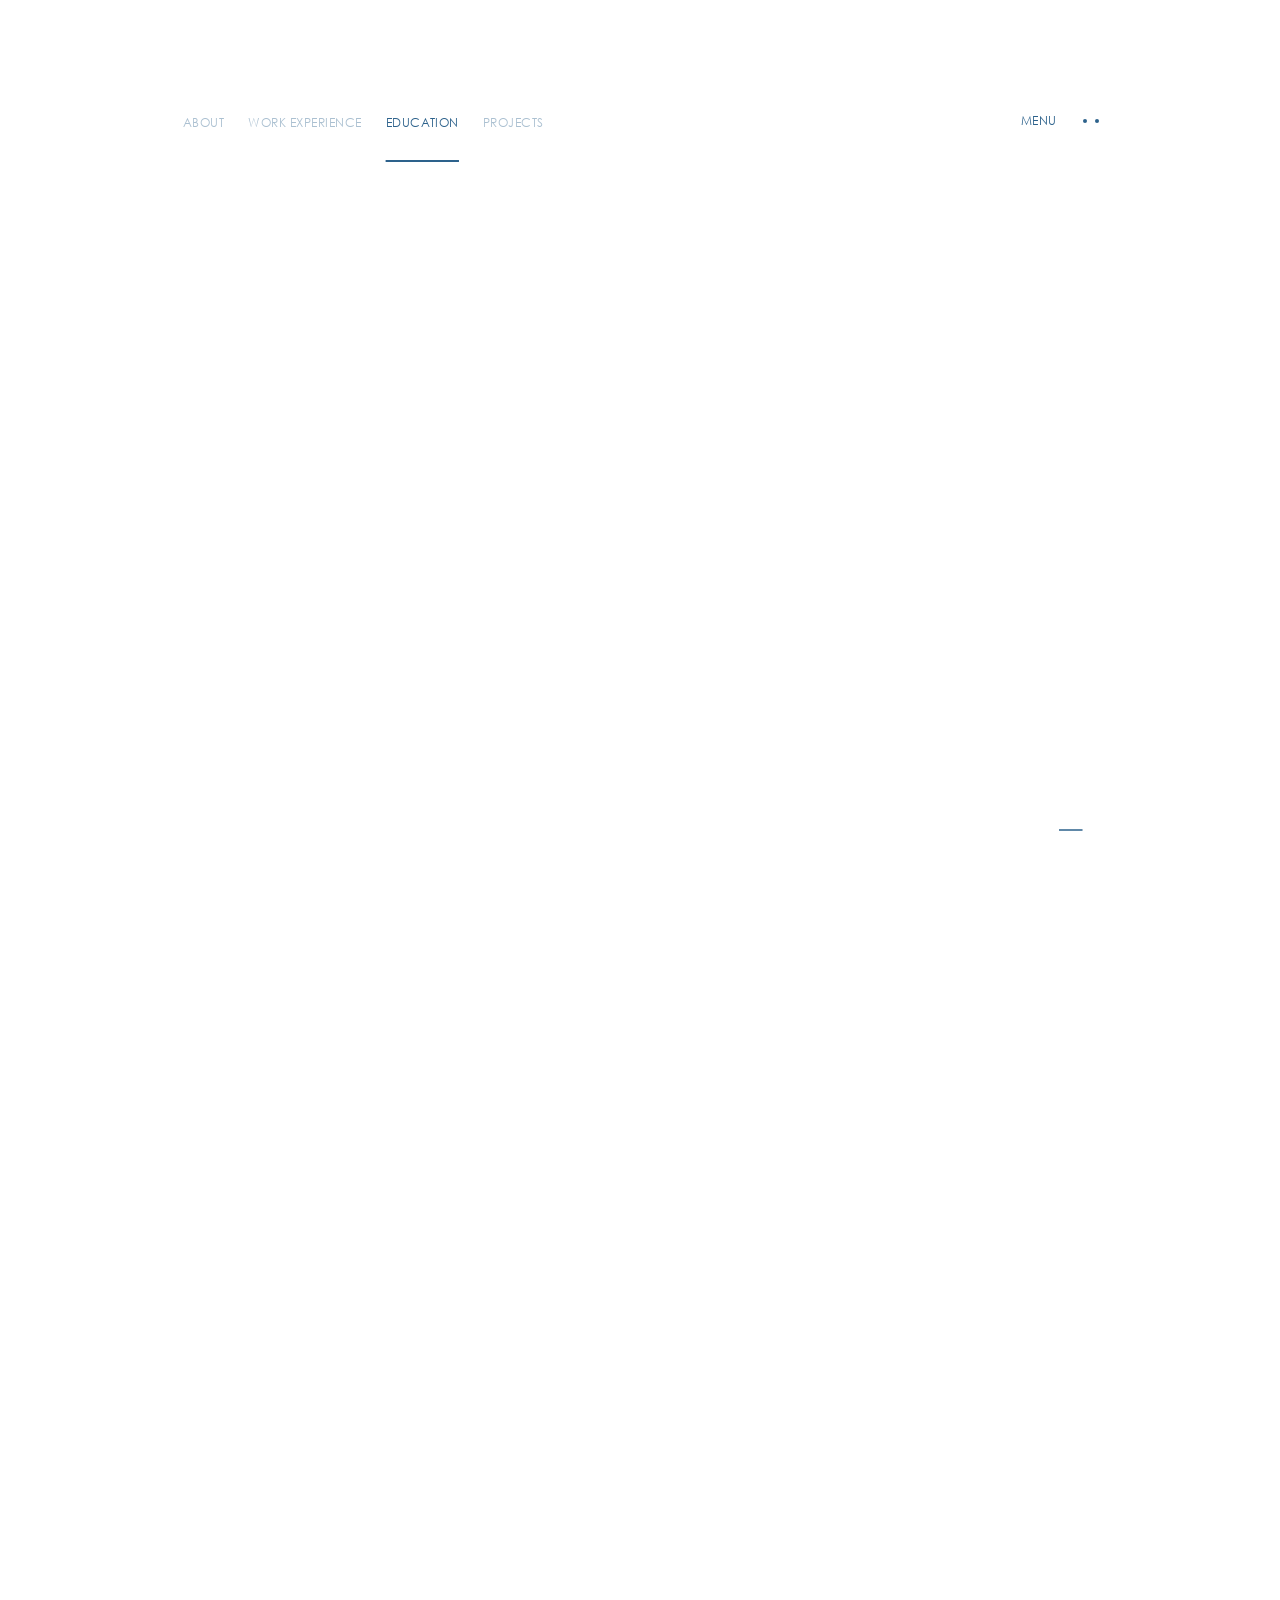
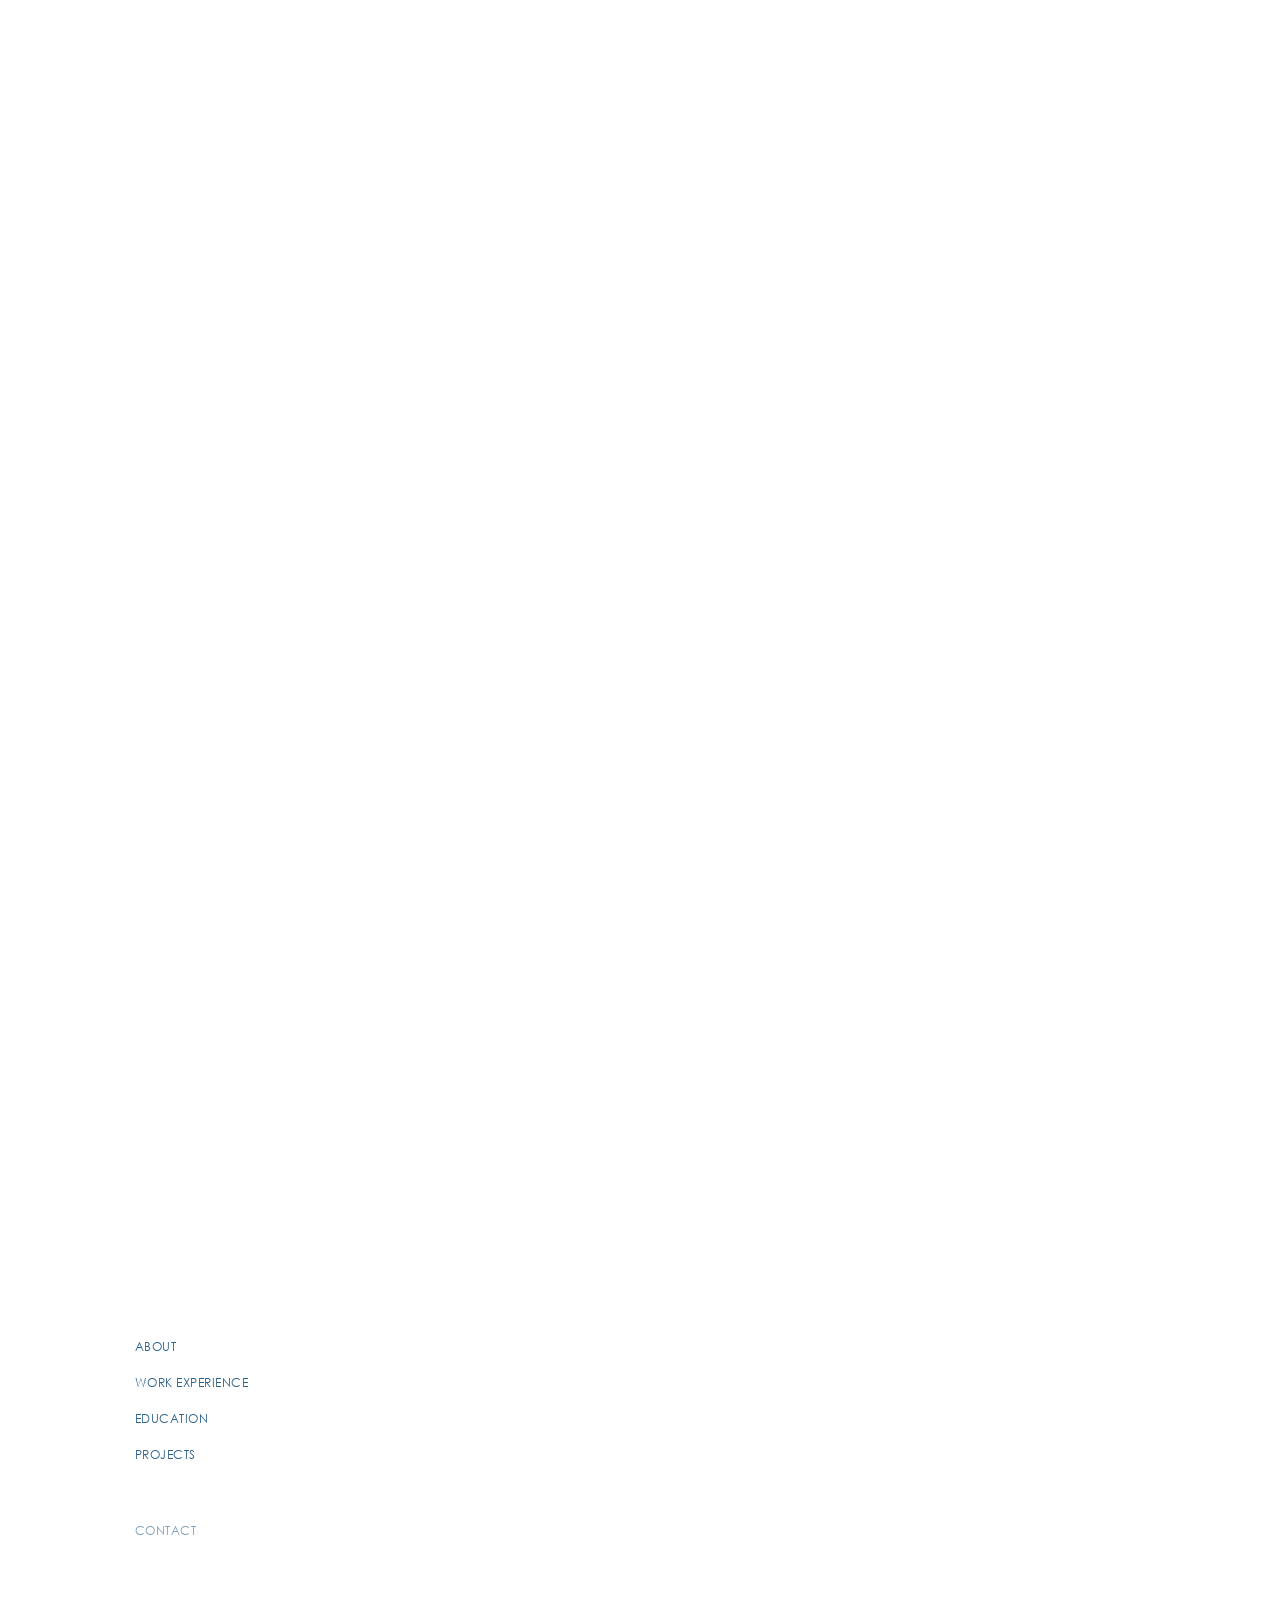
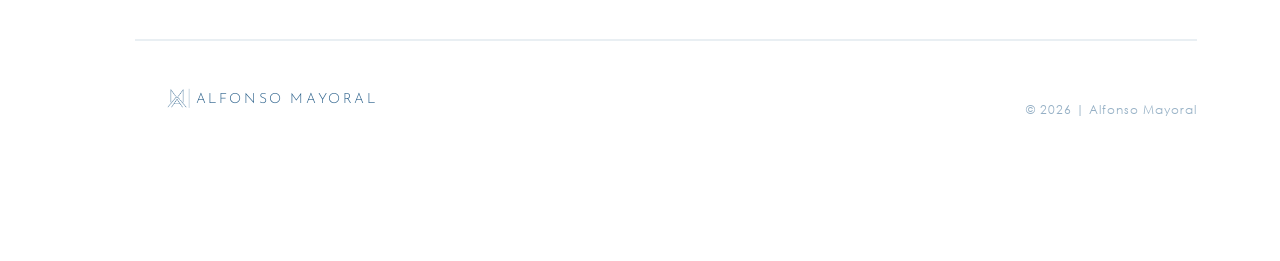
==== commit ee2841a0: "brand+about: tight firma, line-aligned logo, wider text column Two issues to fix per user feedback: " ====
--- a/capital/index.html
+++ b/capital/index.html
@@ -1,4 +1,4 @@
-<!DOCTYPE html><html lang="en"><head><meta charSet="utf-8"/><meta name="viewport" content="width=device-width, initial-scale=1"/><link rel="stylesheet" href="/_next/static/chunks/0e31_tiwui55~.css" data-precedence="next"/><link rel="preload" as="script" fetchPriority="low" href="/_next/static/chunks/15xrurgzs99gv.js"/><script src="/_next/static/chunks/0y4l8fw-9nj__.js" async=""></script><script src="/_next/static/chunks/16g.ca89g7fib.js" async=""></script><script src="/_next/static/chunks/turbopack-04rnv4d84sf-9.js" async=""></script><script src="/_next/static/chunks/0dbhjjzl8qfwv.js" async=""></script><link rel="preload" href="/_astro/_slug_.B97dlsMJ.css" as="style"/><meta name="theme-color" content="#2d628c"/><title>Education — Alfonso Mayoral</title><meta name="description" content="Education of Alfonso Mayoral: Telecommunications Technology Engineering at UC3M with an exchange year at UC Riverside (4.0 GPA)."/><meta name="keywords" content="keyword 2, keyword 2"/><meta name="robots" content="index, follow"/><meta name="astro-view-transitions-enabled" content="true"/><meta name="astro-view-transitions-fallback" content="swap"/><meta name="generator" content="Astro v5.2.6"/><meta property="og:title" content="Education — Alfonso Mayoral"/><meta property="og:description" content="UC3M Telecom Engineering + UC Riverside exchange (CS & EE & Business)."/><meta name="twitter:card" content="summary"/><meta name="twitter:title" content="Education — Alfonso Mayoral"/><meta name="twitter:description" content="UC3M + UC Riverside, with relevant coursework and achievements."/><link rel="shortcut icon" href="/_astro/favicon_R1w72.webp"/><link rel="icon" href="/_astro/favicon_R1w72.webp" type="image/x-icon"/><link rel="apple-touch-icon" href="/_astro/favicon_Z1kMBbQ.webp" sizes="180x180"/><link rel="stylesheet" href="/_astro/_slug_.B97dlsMJ.css"/><style>[data-astro-transition-scope="astro-smooz4hq-1"] { view-transition-name: none; }@layer astro { ::view-transition-old(none) { animation: none; opacity: 0; mix-blend-mode: normal; }::view-transition-new(none) { animation: none; mix-blend-mode: normal; }::view-transition-group(none) { animation: none } }</style><script type="module" src="/_astro/ClientRouter.astro_astro_type_script_index_0_lang.WONxKOw9.js"></script><script src="/_next/static/chunks/03~yq9q893hmn.js" noModule=""></script></head><body><div hidden=""><!--$--><!--/$--></div><div> <noscript><iframe src="https://www.googletagmanager.com/ns.html?id=GTM-5F3SQM6J" height="0" width="0" style="display:none;visibility:hidden"></iframe></noscript> <div data-astro-transition-persist="cursor" class="cursor" data-component="Cursor" data-astro-cid-x6vourwi> <div class="inner" data-astro-cid-x6vourwi> <div class="circle" data-astro-cid-x6vourwi></div> <div class="middle-dot" data-astro-cid-x6vourwi></div> <div class="dots dots-left" data-astro-cid-x6vourwi></div> <div class="dots dots-right" data-astro-cid-x6vourwi></div> </div> </div>  <header data-astro-transition-persist="header" id="header" data-theme="light" data-component="Header" data-astro-cid-4wsjtibl> <div class="grid container-menu" data-astro-cid-4wsjtibl> <nav class="tb:col-start-1 tb:col-end-25 dk:col-start-2 dk:col-end-24 ml:col-start-3 ml:col-end-23 lg:col-start-3 lg:col-end-23" data-astro-cid-4wsjtibl> <div class="menu-links-w" data-astro-cid-4wsjtibl> <ul data-astro-cid-4wsjtibl> <li data-astro-cid-4wsjtibl> <a href="/" data-astro-cid-4wsjtibl="true" class="nav-link"> <span data-astro-cid-4wsjtibl>About</span> </a> </li><li data-astro-cid-4wsjtibl> <a href="/trading/" data-astro-cid-4wsjtibl="true" class="nav-link"> <span data-astro-cid-4wsjtibl>Work Experience</span> </a> </li><li data-astro-cid-4wsjtibl> <a href="/capital/" data-astro-cid-4wsjtibl="true" class="nav-link active"> <span data-astro-cid-4wsjtibl>Education</span> </a> </li><li data-astro-cid-4wsjtibl> <a href="/maritime/" data-astro-cid-4wsjtibl="true" class="nav-link"> <span data-astro-cid-4wsjtibl>Projects</span> </a> </li> </ul> <div class="navbar" data-astro-cid-4wsjtibl></div> </div> <div class="menu-w" data-astro-cid-4wsjtibl>  <button class="menu-cta" data-astro-cid-4wsjtibl> <p data-astro-cid-4wsjtibl> <span data-astro-cid-4wsjtibl>Menu</span><span data-astro-cid-4wsjtibl>Menu</span> </p> <div class="dots-w" data-astro-cid-4wsjtibl> <div class="dot" data-astro-cid-4wsjtibl></div><div class="dot" data-astro-cid-4wsjtibl></div><div class="dot" data-astro-cid-4wsjtibl></div><div class="dot" data-astro-cid-4wsjtibl></div> </div> </button> </div> </nav> </div> </header>  <div data-astro-transition-persist="menu" class="montfort-menu" data-component="Menu" data-astro-cid-6fp6peiy> <div class="grid grid-nav" data-astro-cid-6fp6peiy> <nav class="col-start-1 col-end-5 tb:col-start-2 dk:col-start-5 lg:col-start-6 dk:col-end-14" data-astro-cid-6fp6peiy> <ul data-astro-cid-6fp6peiy> <li data-astro-cid-6fp6peiy> <a href="/" data-astro-cid-6fp6peiy="true" class="nav-link"> <div class="svg-container" data-astro-cid-6fp6peiy> <svg data-astro-cid-6fp6peiy="true" xmlns="http://www.w3.org/2000/svg" width="10" height="10" fill="none" viewBox="0 0 10 10" focusable="false" aria-hidden="true"><path fill="currentColor" d="M1 4.4a.6.6 0 0 0 0 1.2zm8.424 1.024a.6.6 0 0 0 0-.848L5.606.757a.6.6 0 1 0-.849.849L8.151 5 4.757 8.394a.6.6 0 1 0 .849.849zM1 5.6h8V4.4H1z"/></svg> </div> <div class="text-content" data-astro-cid-6fp6peiy> <span data-astro-cid-6fp6peiy>About</span> </div> </a> </li><li data-astro-cid-6fp6peiy> <a href="/trading/" data-astro-cid-6fp6peiy="true" class="nav-link"> <div class="svg-container" data-astro-cid-6fp6peiy> <svg data-astro-cid-6fp6peiy="true" xmlns="http://www.w3.org/2000/svg" width="10" height="10" fill="none" viewBox="0 0 10 10" focusable="false" aria-hidden="true"><path fill="currentColor" d="M1 4.4a.6.6 0 0 0 0 1.2zm8.424 1.024a.6.6 0 0 0 0-.848L5.606.757a.6.6 0 1 0-.849.849L8.151 5 4.757 8.394a.6.6 0 1 0 .849.849zM1 5.6h8V4.4H1z"/></svg> </div> <div class="text-content" data-astro-cid-6fp6peiy> <span data-astro-cid-6fp6peiy>Work Experience</span> </div> </a> </li><li data-astro-cid-6fp6peiy> <a href="/capital/" data-astro-cid-6fp6peiy="true" class="nav-link active"> <div class="svg-container" data-astro-cid-6fp6peiy> <svg data-astro-cid-6fp6peiy="true" xmlns="http://www.w3.org/2000/svg" width="10" height="10" fill="none" viewBox="0 0 10 10" focusable="false" aria-hidden="true"><path fill="currentColor" d="M1 4.4a.6.6 0 0 0 0 1.2zm8.424 1.024a.6.6 0 0 0 0-.848L5.606.757a.6.6 0 1 0-.849.849L8.151 5 4.757 8.394a.6.6 0 1 0 .849.849zM1 5.6h8V4.4H1z"/></svg> </div> <div class="text-content" data-astro-cid-6fp6peiy> <span data-astro-cid-6fp6peiy>Education</span> </div> </a> </li><li data-astro-cid-6fp6peiy> <a href="/maritime/" data-astro-cid-6fp6peiy="true" class="nav-link"> <div class="svg-container" data-astro-cid-6fp6peiy> <svg data-astro-cid-6fp6peiy="true" xmlns="http://www.w3.org/2000/svg" width="10" height="10" fill="none" viewBox="0 0 10 10" focusable="false" aria-hidden="true"><path fill="currentColor" d="M1 4.4a.6.6 0 0 0 0 1.2zm8.424 1.024a.6.6 0 0 0 0-.848L5.606.757a.6.6 0 1 0-.849.849L8.151 5 4.757 8.394a.6.6 0 1 0 .849.849zM1 5.6h8V4.4H1z"/></svg> </div> <div class="text-content" data-astro-cid-6fp6peiy> <span data-astro-cid-6fp6peiy>Projects</span> </div> </a> </li> </ul> </nav> </div> <div class="grid grid-terms" data-astro-cid-6fp6peiy> <div class="terms-w col-start-3 col-end-5 tb:col-start-1 tb:col-end-5 dk:col-start-3 dk:col-end-20 lg:col-start-4 lg:col-end-20" data-astro-cid-6fp6peiy> <ul data-astro-cid-6fp6peiy> <li class="terms-link" data-astro-cid-6fp6peiy> <a href="/contact/" data-astro-cid-6fp6peiy="true"> <span data-astro-cid-6fp6peiy>Contact</span> <span data-astro-cid-6fp6peiy>Contact</span> </a> </li> </ul> </div> </div> <div class="overlay" data-astro-cid-6fp6peiy></div> </div>  <div id="canvas-wrapper" data-astro-transition-persist="webgl" aria-hidden="true"> <canvas></canvas> </div>  <script type="module" src="/_astro/WebGL.astro_astro_type_script_index_0_lang.ClLv70z8.js"></script> <div data-astro-transition-persist="sound" class="buttons-container" data-theme="dark" data-component="Sound" data-astro-cid-epuvuop6> <div class="buttons-wrapper grid" data-astro-cid-epuvuop6> <div class="buttons-inner dk:col-start-2 dk:col-end-24 ml:col-start-3 ml:col-end-23 lg:col-start-3 lg:col-end-23" data-astro-cid-epuvuop6> <button id="scroll-top" class="scroll-top" data-astro-cid-epuvuop6> <svg data-astro-cid-epuvuop6="true" xmlns="http://www.w3.org/2000/svg" width="10" height="12" fill="none" viewBox="0 0 10 12" focusable="false" aria-hidden="true"><path fill="#2D628C" fill-rule="evenodd" d="M.87 3.982 4.464.386a.757.757 0 0 1 1.07 0L9.13 3.982a.757.757 0 1 1-1.07 1.07L5.757 2.748v8.331a.757.757 0 1 1-1.514 0V2.748L1.94 5.052a.757.757 0 1 1-1.07-1.07" clip-rule="evenodd" style="fill:#2d628c;fill:color(display-p3 .1765 .3843 .549);fill-opacity:1"/></svg> </button> <button class="sound" data-astro-cid-epuvuop6> <canvas id="sound-canvas" width="24" height="24" data-astro-cid-epuvuop6></canvas> </button> </div> </div> </div>   <div class="hero-transition" data-astro-transition-persist="transition-hero" data-cursor="draggable" data-cursor-down="dragging" data-astro-cid-3rse3tms> <div class="inner" data-astro-cid-3rse3tms> <div class="title" data-astro-cid-3rse3tms> <p data-astro-cid-3rse3tms>About</p> <div class="spinner" data-astro-cid-3rse3tms> <svg class="spinner-inner" viewBox="0 0 200 200" fill="none" xmlns="http://www.w3.org/2000/svg" data-astro-cid-3rse3tms> <g stroke-width="8" data-astro-cid-3rse3tms> <path stroke="url(#spinner-secondHalf)" d="M 4 100 A 96 96 0 0 1 196 100" data-astro-cid-3rse3tms></path> <path stroke="url(#spinner-firstHalf)" d="M 196 100 A 96 96 0 0 1 4 100" data-astro-cid-3rse3tms></path> </g> </svg> </div> </div><div class="title" data-astro-cid-3rse3tms> <p data-astro-cid-3rse3tms>Experience</p> <div class="spinner" data-astro-cid-3rse3tms> <svg class="spinner-inner" viewBox="0 0 200 200" fill="none" xmlns="http://www.w3.org/2000/svg" data-astro-cid-3rse3tms> <g stroke-width="8" data-astro-cid-3rse3tms> <path stroke="url(#spinner-secondHalf)" d="M 4 100 A 96 96 0 0 1 196 100" data-astro-cid-3rse3tms></path> <path stroke="url(#spinner-firstHalf)" d="M 196 100 A 96 96 0 0 1 4 100" data-astro-cid-3rse3tms></path> </g> </svg> </div> </div><div class="title" data-astro-cid-3rse3tms> <p data-astro-cid-3rse3tms>Education</p> <div class="spinner" data-astro-cid-3rse3tms> <svg class="spinner-inner" viewBox="0 0 200 200" fill="none" xmlns="http://www.w3.org/2000/svg" data-astro-cid-3rse3tms> <g stroke-width="8" data-astro-cid-3rse3tms> <path stroke="url(#spinner-secondHalf)" d="M 4 100 A 96 96 0 0 1 196 100" data-astro-cid-3rse3tms></path> <path stroke="url(#spinner-firstHalf)" d="M 196 100 A 96 96 0 0 1 4 100" data-astro-cid-3rse3tms></path> </g> </svg> </div> </div><div class="title" data-astro-cid-3rse3tms> <p data-astro-cid-3rse3tms>Projects</p> <div class="spinner" data-astro-cid-3rse3tms> <svg class="spinner-inner" viewBox="0 0 200 200" fill="none" xmlns="http://www.w3.org/2000/svg" data-astro-cid-3rse3tms> <g stroke-width="8" data-astro-cid-3rse3tms> <path stroke="url(#spinner-secondHalf)" d="M 4 100 A 96 96 0 0 1 196 100" data-astro-cid-3rse3tms></path> <path stroke="url(#spinner-firstHalf)" d="M 196 100 A 96 96 0 0 1 4 100" data-astro-cid-3rse3tms></path> </g> </svg> </div> </div> </div> <svg class="spinner-defs" xmlns="http://www.w3.org/2000/svg" color="#2d628c" data-astro-cid-3rse3tms> <defs data-astro-cid-3rse3tms> <linearGradient id="spinner-secondHalf" data-astro-cid-3rse3tms> <stop offset="0%" stop-opacity="0" stop-color="currentColor" data-astro-cid-3rse3tms></stop> <stop offset="100%" stop-opacity="0.5" stop-color="currentColor" data-astro-cid-3rse3tms></stop> </linearGradient> <linearGradient id="spinner-firstHalf" data-astro-cid-3rse3tms> <stop offset="0%" stop-opacity="1" stop-color="currentColor" data-astro-cid-3rse3tms></stop> <stop offset="100%" stop-opacity="0.5" stop-color="currentColor" data-astro-cid-3rse3tms></stop> </linearGradient> </defs> </svg> </div>  <main class="astro-fd3kjnv4" data-scene="Capital" data-astro-cid-fd3kjnv4> <section class="hero" data-chapter="Hero" data-chapter-first="true" data-theme="light" data-animation="Hero" data-astro-cid-226k2nfd> <div class="hero-inner" data-astro-cid-226k2nfd> <svg class="logo logo-mb" xmlns="http://www.w3.org/2000/svg" viewBox="0 0 500 280" focusable="false" aria-hidden="true" data-astro-cid-226k2nfd="true" style="max-width:none;width:min(90vw, 500px);height:auto;"><defs><mask id="firma-mb-mask"><image href="/assets/images/firma_mask.png" x="190" y="15" width="120" height="120"/></mask></defs><rect x="190" y="15" width="120" height="120" fill="#FFFFFF" mask="url(#firma-mb-mask)"/><line x1="60" y1="150" x2="440" y2="150" stroke="#FFFFFF" stroke-width="1.2" opacity="0.6"/><text x="250" y="205" font-family="'Josefin Sans','Century Gothic',sans-serif" font-size="42" font-weight="300" letter-spacing="4" fill="#FFFFFF" text-anchor="middle">EDUCATION</text></svg> <svg class="logo logo-dk" xmlns="http://www.w3.org/2000/svg" viewBox="0 0 800 200" focusable="false" aria-hidden="true" data-astro-cid-226k2nfd="true" style="max-width:none;width:min(90vw, 700px);height:auto;"><defs><mask id="firma-dk-mask"><image href="/assets/images/firma_mask.png" x="0" y="40" width="110" height="110"/></mask></defs><rect x="0" y="40" width="110" height="110" fill="#FFFFFF" mask="url(#firma-dk-mask)"/><line x1="110" y1="45" x2="110" y2="155" stroke="#FFFFFF" stroke-width="1.2" opacity="0.6"/><text x="130" y="105" font-family="'Josefin Sans','Century Gothic',sans-serif" font-size="56" font-weight="300" letter-spacing="3" fill="#FFFFFF">EDUCATION</text></svg>
+<!DOCTYPE html><html lang="en"><head><meta charSet="utf-8"/><meta name="viewport" content="width=device-width, initial-scale=1"/><link rel="stylesheet" href="/_next/static/chunks/0e31_tiwui55~.css" data-precedence="next"/><link rel="preload" as="script" fetchPriority="low" href="/_next/static/chunks/15xrurgzs99gv.js"/><script src="/_next/static/chunks/0y4l8fw-9nj__.js" async=""></script><script src="/_next/static/chunks/16g.ca89g7fib.js" async=""></script><script src="/_next/static/chunks/turbopack-04rnv4d84sf-9.js" async=""></script><script src="/_next/static/chunks/0dbhjjzl8qfwv.js" async=""></script><link rel="preload" href="/_astro/_slug_.B97dlsMJ.css" as="style"/><meta name="theme-color" content="#2d628c"/><title>Education — Alfonso Mayoral</title><meta name="description" content="Education of Alfonso Mayoral: Telecommunications Technology Engineering at UC3M with an exchange year at UC Riverside (4.0 GPA)."/><meta name="keywords" content="keyword 2, keyword 2"/><meta name="robots" content="index, follow"/><meta name="astro-view-transitions-enabled" content="true"/><meta name="astro-view-transitions-fallback" content="swap"/><meta name="generator" content="Astro v5.2.6"/><meta property="og:title" content="Education — Alfonso Mayoral"/><meta property="og:description" content="UC3M Telecom Engineering + UC Riverside exchange (CS & EE & Business)."/><meta name="twitter:card" content="summary"/><meta name="twitter:title" content="Education — Alfonso Mayoral"/><meta name="twitter:description" content="UC3M + UC Riverside, with relevant coursework and achievements."/><link rel="shortcut icon" href="/_astro/favicon_R1w72.webp"/><link rel="icon" href="/_astro/favicon_R1w72.webp" type="image/x-icon"/><link rel="apple-touch-icon" href="/_astro/favicon_Z1kMBbQ.webp" sizes="180x180"/><link rel="stylesheet" href="/_astro/_slug_.B97dlsMJ.css"/><style>[data-astro-transition-scope="astro-smooz4hq-1"] { view-transition-name: none; }@layer astro { ::view-transition-old(none) { animation: none; opacity: 0; mix-blend-mode: normal; }::view-transition-new(none) { animation: none; mix-blend-mode: normal; }::view-transition-group(none) { animation: none } }</style><script type="module" src="/_astro/ClientRouter.astro_astro_type_script_index_0_lang.WONxKOw9.js"></script><script src="/_next/static/chunks/03~yq9q893hmn.js" noModule=""></script></head><body><div hidden=""><!--$--><!--/$--></div><div> <noscript><iframe src="https://www.googletagmanager.com/ns.html?id=GTM-5F3SQM6J" height="0" width="0" style="display:none;visibility:hidden"></iframe></noscript> <div data-astro-transition-persist="cursor" class="cursor" data-component="Cursor" data-astro-cid-x6vourwi> <div class="inner" data-astro-cid-x6vourwi> <div class="circle" data-astro-cid-x6vourwi></div> <div class="middle-dot" data-astro-cid-x6vourwi></div> <div class="dots dots-left" data-astro-cid-x6vourwi></div> <div class="dots dots-right" data-astro-cid-x6vourwi></div> </div> </div>  <header data-astro-transition-persist="header" id="header" data-theme="light" data-component="Header" data-astro-cid-4wsjtibl> <div class="grid container-menu" data-astro-cid-4wsjtibl> <nav class="tb:col-start-1 tb:col-end-25 dk:col-start-2 dk:col-end-24 ml:col-start-3 ml:col-end-23 lg:col-start-3 lg:col-end-23" data-astro-cid-4wsjtibl> <div class="menu-links-w" data-astro-cid-4wsjtibl> <ul data-astro-cid-4wsjtibl> <li data-astro-cid-4wsjtibl> <a href="/" data-astro-cid-4wsjtibl="true" class="nav-link"> <span data-astro-cid-4wsjtibl>About</span> </a> </li><li data-astro-cid-4wsjtibl> <a href="/trading/" data-astro-cid-4wsjtibl="true" class="nav-link"> <span data-astro-cid-4wsjtibl>Work Experience</span> </a> </li><li data-astro-cid-4wsjtibl> <a href="/capital/" data-astro-cid-4wsjtibl="true" class="nav-link active"> <span data-astro-cid-4wsjtibl>Education</span> </a> </li><li data-astro-cid-4wsjtibl> <a href="/maritime/" data-astro-cid-4wsjtibl="true" class="nav-link"> <span data-astro-cid-4wsjtibl>Projects</span> </a> </li> </ul> <div class="navbar" data-astro-cid-4wsjtibl></div> </div> <div class="menu-w" data-astro-cid-4wsjtibl>  <button class="menu-cta" data-astro-cid-4wsjtibl> <p data-astro-cid-4wsjtibl> <span data-astro-cid-4wsjtibl>Menu</span><span data-astro-cid-4wsjtibl>Menu</span> </p> <div class="dots-w" data-astro-cid-4wsjtibl> <div class="dot" data-astro-cid-4wsjtibl></div><div class="dot" data-astro-cid-4wsjtibl></div><div class="dot" data-astro-cid-4wsjtibl></div><div class="dot" data-astro-cid-4wsjtibl></div> </div> </button> </div> </nav> </div> </header>  <div data-astro-transition-persist="menu" class="montfort-menu" data-component="Menu" data-astro-cid-6fp6peiy> <div class="grid grid-nav" data-astro-cid-6fp6peiy> <nav class="col-start-1 col-end-5 tb:col-start-2 dk:col-start-5 lg:col-start-6 dk:col-end-14" data-astro-cid-6fp6peiy> <ul data-astro-cid-6fp6peiy> <li data-astro-cid-6fp6peiy> <a href="/" data-astro-cid-6fp6peiy="true" class="nav-link"> <div class="svg-container" data-astro-cid-6fp6peiy> <svg data-astro-cid-6fp6peiy="true" xmlns="http://www.w3.org/2000/svg" width="10" height="10" fill="none" viewBox="0 0 10 10" focusable="false" aria-hidden="true"><path fill="currentColor" d="M1 4.4a.6.6 0 0 0 0 1.2zm8.424 1.024a.6.6 0 0 0 0-.848L5.606.757a.6.6 0 1 0-.849.849L8.151 5 4.757 8.394a.6.6 0 1 0 .849.849zM1 5.6h8V4.4H1z"/></svg> </div> <div class="text-content" data-astro-cid-6fp6peiy> <span data-astro-cid-6fp6peiy>About</span> </div> </a> </li><li data-astro-cid-6fp6peiy> <a href="/trading/" data-astro-cid-6fp6peiy="true" class="nav-link"> <div class="svg-container" data-astro-cid-6fp6peiy> <svg data-astro-cid-6fp6peiy="true" xmlns="http://www.w3.org/2000/svg" width="10" height="10" fill="none" viewBox="0 0 10 10" focusable="false" aria-hidden="true"><path fill="currentColor" d="M1 4.4a.6.6 0 0 0 0 1.2zm8.424 1.024a.6.6 0 0 0 0-.848L5.606.757a.6.6 0 1 0-.849.849L8.151 5 4.757 8.394a.6.6 0 1 0 .849.849zM1 5.6h8V4.4H1z"/></svg> </div> <div class="text-content" data-astro-cid-6fp6peiy> <span data-astro-cid-6fp6peiy>Work Experience</span> </div> </a> </li><li data-astro-cid-6fp6peiy> <a href="/capital/" data-astro-cid-6fp6peiy="true" class="nav-link active"> <div class="svg-container" data-astro-cid-6fp6peiy> <svg data-astro-cid-6fp6peiy="true" xmlns="http://www.w3.org/2000/svg" width="10" height="10" fill="none" viewBox="0 0 10 10" focusable="false" aria-hidden="true"><path fill="currentColor" d="M1 4.4a.6.6 0 0 0 0 1.2zm8.424 1.024a.6.6 0 0 0 0-.848L5.606.757a.6.6 0 1 0-.849.849L8.151 5 4.757 8.394a.6.6 0 1 0 .849.849zM1 5.6h8V4.4H1z"/></svg> </div> <div class="text-content" data-astro-cid-6fp6peiy> <span data-astro-cid-6fp6peiy>Education</span> </div> </a> </li><li data-astro-cid-6fp6peiy> <a href="/maritime/" data-astro-cid-6fp6peiy="true" class="nav-link"> <div class="svg-container" data-astro-cid-6fp6peiy> <svg data-astro-cid-6fp6peiy="true" xmlns="http://www.w3.org/2000/svg" width="10" height="10" fill="none" viewBox="0 0 10 10" focusable="false" aria-hidden="true"><path fill="currentColor" d="M1 4.4a.6.6 0 0 0 0 1.2zm8.424 1.024a.6.6 0 0 0 0-.848L5.606.757a.6.6 0 1 0-.849.849L8.151 5 4.757 8.394a.6.6 0 1 0 .849.849zM1 5.6h8V4.4H1z"/></svg> </div> <div class="text-content" data-astro-cid-6fp6peiy> <span data-astro-cid-6fp6peiy>Projects</span> </div> </a> </li> </ul> </nav> </div> <div class="grid grid-terms" data-astro-cid-6fp6peiy> <div class="terms-w col-start-3 col-end-5 tb:col-start-1 tb:col-end-5 dk:col-start-3 dk:col-end-20 lg:col-start-4 lg:col-end-20" data-astro-cid-6fp6peiy> <ul data-astro-cid-6fp6peiy> <li class="terms-link" data-astro-cid-6fp6peiy> <a href="/contact/" data-astro-cid-6fp6peiy="true"> <span data-astro-cid-6fp6peiy>Contact</span> <span data-astro-cid-6fp6peiy>Contact</span> </a> </li> </ul> </div> </div> <div class="overlay" data-astro-cid-6fp6peiy></div> </div>  <div id="canvas-wrapper" data-astro-transition-persist="webgl" aria-hidden="true"> <canvas></canvas> </div>  <script type="module" src="/_astro/WebGL.astro_astro_type_script_index_0_lang.ClLv70z8.js"></script> <div data-astro-transition-persist="sound" class="buttons-container" data-theme="dark" data-component="Sound" data-astro-cid-epuvuop6> <div class="buttons-wrapper grid" data-astro-cid-epuvuop6> <div class="buttons-inner dk:col-start-2 dk:col-end-24 ml:col-start-3 ml:col-end-23 lg:col-start-3 lg:col-end-23" data-astro-cid-epuvuop6> <button id="scroll-top" class="scroll-top" data-astro-cid-epuvuop6> <svg data-astro-cid-epuvuop6="true" xmlns="http://www.w3.org/2000/svg" width="10" height="12" fill="none" viewBox="0 0 10 12" focusable="false" aria-hidden="true"><path fill="#2D628C" fill-rule="evenodd" d="M.87 3.982 4.464.386a.757.757 0 0 1 1.07 0L9.13 3.982a.757.757 0 1 1-1.07 1.07L5.757 2.748v8.331a.757.757 0 1 1-1.514 0V2.748L1.94 5.052a.757.757 0 1 1-1.07-1.07" clip-rule="evenodd" style="fill:#2d628c;fill:color(display-p3 .1765 .3843 .549);fill-opacity:1"/></svg> </button> <button class="sound" data-astro-cid-epuvuop6> <canvas id="sound-canvas" width="24" height="24" data-astro-cid-epuvuop6></canvas> </button> </div> </div> </div>   <div class="hero-transition" data-astro-transition-persist="transition-hero" data-cursor="draggable" data-cursor-down="dragging" data-astro-cid-3rse3tms> <div class="inner" data-astro-cid-3rse3tms> <div class="title" data-astro-cid-3rse3tms> <p data-astro-cid-3rse3tms>About</p> <div class="spinner" data-astro-cid-3rse3tms> <svg class="spinner-inner" viewBox="0 0 200 200" fill="none" xmlns="http://www.w3.org/2000/svg" data-astro-cid-3rse3tms> <g stroke-width="8" data-astro-cid-3rse3tms> <path stroke="url(#spinner-secondHalf)" d="M 4 100 A 96 96 0 0 1 196 100" data-astro-cid-3rse3tms></path> <path stroke="url(#spinner-firstHalf)" d="M 196 100 A 96 96 0 0 1 4 100" data-astro-cid-3rse3tms></path> </g> </svg> </div> </div><div class="title" data-astro-cid-3rse3tms> <p data-astro-cid-3rse3tms>Experience</p> <div class="spinner" data-astro-cid-3rse3tms> <svg class="spinner-inner" viewBox="0 0 200 200" fill="none" xmlns="http://www.w3.org/2000/svg" data-astro-cid-3rse3tms> <g stroke-width="8" data-astro-cid-3rse3tms> <path stroke="url(#spinner-secondHalf)" d="M 4 100 A 96 96 0 0 1 196 100" data-astro-cid-3rse3tms></path> <path stroke="url(#spinner-firstHalf)" d="M 196 100 A 96 96 0 0 1 4 100" data-astro-cid-3rse3tms></path> </g> </svg> </div> </div><div class="title" data-astro-cid-3rse3tms> <p data-astro-cid-3rse3tms>Education</p> <div class="spinner" data-astro-cid-3rse3tms> <svg class="spinner-inner" viewBox="0 0 200 200" fill="none" xmlns="http://www.w3.org/2000/svg" data-astro-cid-3rse3tms> <g stroke-width="8" data-astro-cid-3rse3tms> <path stroke="url(#spinner-secondHalf)" d="M 4 100 A 96 96 0 0 1 196 100" data-astro-cid-3rse3tms></path> <path stroke="url(#spinner-firstHalf)" d="M 196 100 A 96 96 0 0 1 4 100" data-astro-cid-3rse3tms></path> </g> </svg> </div> </div><div class="title" data-astro-cid-3rse3tms> <p data-astro-cid-3rse3tms>Projects</p> <div class="spinner" data-astro-cid-3rse3tms> <svg class="spinner-inner" viewBox="0 0 200 200" fill="none" xmlns="http://www.w3.org/2000/svg" data-astro-cid-3rse3tms> <g stroke-width="8" data-astro-cid-3rse3tms> <path stroke="url(#spinner-secondHalf)" d="M 4 100 A 96 96 0 0 1 196 100" data-astro-cid-3rse3tms></path> <path stroke="url(#spinner-firstHalf)" d="M 196 100 A 96 96 0 0 1 4 100" data-astro-cid-3rse3tms></path> </g> </svg> </div> </div> </div> <svg class="spinner-defs" xmlns="http://www.w3.org/2000/svg" color="#2d628c" data-astro-cid-3rse3tms> <defs data-astro-cid-3rse3tms> <linearGradient id="spinner-secondHalf" data-astro-cid-3rse3tms> <stop offset="0%" stop-opacity="0" stop-color="currentColor" data-astro-cid-3rse3tms></stop> <stop offset="100%" stop-opacity="0.5" stop-color="currentColor" data-astro-cid-3rse3tms></stop> </linearGradient> <linearGradient id="spinner-firstHalf" data-astro-cid-3rse3tms> <stop offset="0%" stop-opacity="1" stop-color="currentColor" data-astro-cid-3rse3tms></stop> <stop offset="100%" stop-opacity="0.5" stop-color="currentColor" data-astro-cid-3rse3tms></stop> </linearGradient> </defs> </svg> </div>  <main class="astro-fd3kjnv4" data-scene="Capital" data-astro-cid-fd3kjnv4> <section class="hero" data-chapter="Hero" data-chapter-first="true" data-theme="light" data-animation="Hero" data-astro-cid-226k2nfd> <div class="hero-inner" data-astro-cid-226k2nfd> <svg class="logo logo-mb" xmlns="http://www.w3.org/2000/svg" viewBox="0 0 500 280" focusable="false" aria-hidden="true" data-astro-cid-226k2nfd="true" style="max-width:none;width:min(90vw, 500px);height:auto;"><defs><mask id="firma-mb-mask"><image href="/assets/images/firma_mask.png" x="177" y="10" width="146" height="140"/></mask></defs><rect x="177" y="10" width="146" height="140" fill="#FFFFFF" mask="url(#firma-mb-mask)"/><line x1="60" y1="170" x2="440" y2="170" stroke="#FFFFFF" stroke-width="1.2" opacity="0.6"/><text x="250" y="220" font-family="'Josefin Sans','Century Gothic',sans-serif" font-size="42" font-weight="300" letter-spacing="4" fill="#FFFFFF" text-anchor="middle">EDUCATION</text></svg> <svg class="logo logo-dk" xmlns="http://www.w3.org/2000/svg" viewBox="0 0 800 200" focusable="false" aria-hidden="true" data-astro-cid-226k2nfd="true" style="max-width:none;width:min(90vw, 700px);height:auto;"><defs><mask id="firma-dk-mask"><image href="/assets/images/firma_mask.png" x="0" y="45" width="115" height="110"/></mask></defs><rect x="0" y="45" width="115" height="110" fill="#FFFFFF" mask="url(#firma-dk-mask)"/><line x1="120" y1="45" x2="120" y2="155" stroke="#FFFFFF" stroke-width="1.2" opacity="0.6"/><text x="140" y="105" font-family="'Josefin Sans','Century Gothic',sans-serif" font-size="56" font-weight="300" letter-spacing="3" fill="#FFFFFF">EDUCATION</text></svg>
  <div class="scroll-to-cta" data-astro-cid-226k2nfd> <div class="scroll-to-cta-inner" data-astro-cid-226k2nfd> <div class="scroll-to-cta-content-mb" data-astro-cid-226k2nfd> <svg class="scroll-to-cta-icon" data-astro-cid-226k2nfd="true" xmlns="http://www.w3.org/2000/svg" width="10" height="15" fill="none" viewBox="0 0 10 15" focusable="false" aria-hidden="true"><path fill="currentColor" d="M5.65 1a.65.65 0 1 0-1.3 0zM4.54 14.46a.65.65 0 0 0 .92 0l4.136-4.137a.65.65 0 1 0-.919-.92L5 13.082 1.323 9.404a.65.65 0 0 0-.92.919zM4.35 1v13h1.3V1z"/></svg> <span class="fs-cta-s" data-astro-cid-226k2nfd>Swipe down</span> </div> <div class="scroll-to-cta-content-dk" data-astro-cid-226k2nfd> <span class="fs-cta-s" data-astro-cid-226k2nfd>Scroll down to discover</span> </div> </div> </div> </div> </section> <style>
 	.logo-dk > path,
 	.logo-dk > g,
@@ -75,4 +75,4 @@
       <li style="padding-left:14px;position:relative;"><span style="position:absolute;left:0;opacity:0.5;">&middot;</span>Data Analysis Methods</li>
     </ul>
   </div>
-</div></div></main>  <footer data-astro-transition-persist="footer" id="footer" data-theme="light" data-astro-cid-rhv6ztfp> <div class="grid footer-container" data-astro-cid-rhv6ztfp> <div class="menu-left dk:col-start-3 dk:col-end-10 ml:col-start-3 ml:col-end-9 lg:col-start-4 lg:col-end-10" data-astro-cid-rhv6ztfp> <ul class="menu-links" data-astro-cid-rhv6ztfp> <li data-astro-cid-rhv6ztfp> <a href="/" class="fs-cta-s uppercase" data-astro-cid-rhv6ztfp="true">About</a> </li><li data-astro-cid-rhv6ztfp> <a href="/trading/" class="fs-cta-s uppercase" data-astro-cid-rhv6ztfp="true">Work Experience</a> </li><li data-astro-cid-rhv6ztfp> <a href="/capital/" class="fs-cta-s uppercase" data-astro-cid-rhv6ztfp="true">Education</a> </li><li data-astro-cid-rhv6ztfp> <a href="/maritime/" class="fs-cta-s uppercase" data-astro-cid-rhv6ztfp="true">Projects</a> </li> </ul> <ul class="legals-links" data-astro-cid-rhv6ztfp> <li data-astro-cid-rhv6ztfp> <a href="/contact/" class="fs-cta-s uppercase" data-astro-cid-rhv6ztfp="true">Contact</a> </li> </ul> </div> <div class="menu-right dk:col-start-3 ml:col-start-10 ml:col-end-24 lg:col-start-11 lg:col-end-21" data-astro-cid-rhv6ztfp>     </div> <div class="line dk:col-start-3 dk:col-end-24 ml:col-start-3 ml:col-end-24 lg:col-start-4 lg:col-end-21" data-astro-cid-rhv6ztfp></div> <div class="legal-info-container dk:col-start-3 dk:col-end-10 ml:col-start-3 ml:col-end-9 lg:col-start-4 lg:col-end-10" data-astro-cid-rhv6ztfp> <svg class="logo" data-astro-cid-rhv6ztfp="true" xmlns="http://www.w3.org/2000/svg" viewBox="0 0 667 80" focusable="false" aria-hidden="true"><defs><mask id="firma-footer-mask"><image href="/assets/images/firma_mask.png" x="33" y="8" width="54" height="54"/></mask></defs><rect x="33" y="8" width="54" height="54" fill="#2D628C" mask="url(#firma-footer-mask)"/><line x1="125" y1="18" x2="125" y2="62" stroke="#2D628C" stroke-width="1" opacity="0.6"/><text x="148" y="50" font-family="'Josefin Sans','Century Gothic',sans-serif" font-size="32" font-weight="300" letter-spacing="6" fill="#2D628C">ALFONSO MAYORAL</text></svg> </div> <div class="copyright-info dk:col-start-3 dk:col-end-24 ml:col-start-10 ml:col-end-24 lg:col-start-11 lg:col-end-21" data-astro-cid-rhv6ztfp> <p class="fs-body-s montfort-navy-blue" data-astro-cid-rhv6ztfp>© 2026 | Alfonso Mayoral</p> </div> </div> </footer> <script type="module">let e=document.querySelector("#footer"),o=e.querySelectorAll(".office");const n=(a="light")=>{e=document.querySelector("#footer"),e&&(o=e.querySelectorAll(".office")),e&&(e.dataset.theme=a),o&&o.length>0&&o.forEach(t=>{t.dataset.theme=a})},r=()=>{const t=document.querySelector("main")?.dataset.footer;n(t||"light")},c=()=>{r()},i=()=>{};document.addEventListener("astro:page-load",c);document.addEventListener("astro:before-preparation",i);</script>   <!-- stripped body-opacity block --> <script type="module" src="/_astro/Layout.astro_astro_type_script_index_0_lang.DbdhcTQd.js"></script></div><!--$--><!--/$--><script src="/_next/static/chunks/15xrurgzs99gv.js" id="_R_" async=""></script><script>(self.__next_f=self.__next_f||[]).push([0])</script><script>self.__next_f.push([1,"1:\"$Sreact.fragment\"\n2:I[39756,[\"/_next/static/chunks/0dbhjjzl8qfwv.js\"],\"default\"]\n3:I[37457,[\"/_next/static/chunks/0dbhjjzl8qfwv.js\"],\"default\"]\n8:I[68027,[\"/_next/static/chunks/0dbhjjzl8qfwv.js\"],\"default\",1]\n:HL[\"/_next/static/chunks/0e31_tiwui55~.css\",\"style\"]\n:HL[\"/_astro/_slug_.B97dlsMJ.css\",\"style\"]\n4:T9b63,"])</script><script>self.__next_f.push([1," \u003cnoscript\u003e\u003ciframe src=\"https://www.googletagmanager.com/ns.html?id=GTM-5F3SQM6J\" height=\"0\" width=\"0\" style=\"display:none;visibility:hidden\"\u003e\u003c/iframe\u003e\u003c/noscript\u003e \u003cdiv data-astro-transition-persist=\"cursor\" class=\"cursor\" data-component=\"Cursor\" data-astro-cid-x6vourwi\u003e \u003cdiv class=\"inner\" data-astro-cid-x6vourwi\u003e \u003cdiv class=\"circle\" data-astro-cid-x6vourwi\u003e\u003c/div\u003e \u003cdiv class=\"middle-dot\" data-astro-cid-x6vourwi\u003e\u003c/div\u003e \u003cdiv class=\"dots dots-left\" data-astro-cid-x6vourwi\u003e\u003c/div\u003e \u003cdiv class=\"dots dots-right\" data-astro-cid-x6vourwi\u003e\u003c/div\u003e \u003c/div\u003e \u003c/div\u003e  \u003cheader data-astro-transition-persist=\"header\" id=\"header\" data-theme=\"light\" data-component=\"Header\" data-astro-cid-4wsjtibl\u003e \u003cdiv class=\"grid container-menu\" data-astro-cid-4wsjtibl\u003e \u003cnav class=\"tb:col-start-1 tb:col-end-25 dk:col-start-2 dk:col-end-24 ml:col-start-3 ml:col-end-23 lg:col-start-3 lg:col-end-23\" data-astro-cid-4wsjtibl\u003e \u003cdiv class=\"menu-links-w\" data-astro-cid-4wsjtibl\u003e \u003cul data-astro-cid-4wsjtibl\u003e \u003cli data-astro-cid-4wsjtibl\u003e \u003ca href=\"/\" data-astro-cid-4wsjtibl=\"true\" class=\"nav-link\"\u003e \u003cspan data-astro-cid-4wsjtibl\u003eMontfort Group\u003c/span\u003e \u003c/a\u003e \u003c/li\u003e\u003cli data-astro-cid-4wsjtibl\u003e \u003ca href=\"/trading/\" data-astro-cid-4wsjtibl=\"true\" class=\"nav-link\"\u003e \u003cspan data-astro-cid-4wsjtibl\u003eMontfort Trading\u003c/span\u003e \u003c/a\u003e \u003c/li\u003e\u003cli data-astro-cid-4wsjtibl\u003e \u003ca href=\"/capital/\" data-astro-cid-4wsjtibl=\"true\" class=\"nav-link active\"\u003e \u003cspan data-astro-cid-4wsjtibl\u003eMontfort Capital\u003c/span\u003e \u003c/a\u003e \u003c/li\u003e\u003cli data-astro-cid-4wsjtibl\u003e \u003ca href=\"/maritime/\" data-astro-cid-4wsjtibl=\"true\" class=\"nav-link\"\u003e \u003cspan data-astro-cid-4wsjtibl\u003eMontfort Maritime\u003c/span\u003e \u003c/a\u003e \u003c/li\u003e\u003cli data-astro-cid-4wsjtibl\u003e \u003ca href=\"/fort-energy/\" data-astro-cid-4wsjtibl=\"true\" class=\"nav-link\"\u003e \u003cspan data-astro-cid-4wsjtibl\u003eFort Energy\u003c/span\u003e \u003c/a\u003e \u003c/li\u003e \u003c/ul\u003e \u003cdiv class=\"navbar\" data-astro-cid-4wsjtibl\u003e\u003c/div\u003e \u003c/div\u003e \u003cdiv class=\"menu-w\" data-astro-cid-4wsjtibl\u003e \u003ca href=\"/news/\" class=\"news-w\" data-astro-cid-4wsjtibl=\"true\"\u003e \u003cp data-astro-cid-4wsjtibl\u003eNews\u003c/p\u003e \u003cdiv class=\"counter no-unread\" data-astro-cid-4wsjtibl\u003e \u003cspan data-total-count=\"17\" class=\"number\" data-astro-cid-4wsjtibl\u003e 17 \u003c/span\u003e \u003c/div\u003e \u003c/a\u003e \u003cbutton class=\"menu-cta\" data-astro-cid-4wsjtibl\u003e \u003cp data-astro-cid-4wsjtibl\u003e \u003cspan data-astro-cid-4wsjtibl\u003eMenu\u003c/span\u003e\u003cspan data-astro-cid-4wsjtibl\u003eMenu\u003c/span\u003e \u003c/p\u003e \u003cdiv class=\"dots-w\" data-astro-cid-4wsjtibl\u003e \u003cdiv class=\"dot\" data-astro-cid-4wsjtibl\u003e\u003c/div\u003e\u003cdiv class=\"dot\" data-astro-cid-4wsjtibl\u003e\u003c/div\u003e\u003cdiv class=\"dot\" data-astro-cid-4wsjtibl\u003e\u003c/div\u003e\u003cdiv class=\"dot\" data-astro-cid-4wsjtibl\u003e\u003c/div\u003e \u003c/div\u003e \u003c/button\u003e \u003c/div\u003e \u003c/nav\u003e \u003c/div\u003e \u003c/header\u003e  \u003cdiv data-astro-transition-persist=\"menu\" class=\"montfort-menu\" data-component=\"Menu\" data-astro-cid-6fp6peiy\u003e \u003cdiv class=\"grid grid-nav\" data-astro-cid-6fp6peiy\u003e \u003cnav class=\"col-start-1 col-end-5 tb:col-start-2 dk:col-start-5 lg:col-start-6 dk:col-end-14\" data-astro-cid-6fp6peiy\u003e \u003cul data-astro-cid-6fp6peiy\u003e \u003cli data-astro-cid-6fp6peiy\u003e \u003ca href=\"/\" data-astro-cid-6fp6peiy=\"true\" class=\"nav-link\"\u003e \u003cdiv class=\"svg-container\" data-astro-cid-6fp6peiy\u003e \u003csvg data-astro-cid-6fp6peiy=\"true\" xmlns=\"http://www.w3.org/2000/svg\" width=\"10\" height=\"10\" fill=\"none\" viewBox=\"0 0 10 10\" focusable=\"false\" aria-hidden=\"true\"\u003e\u003cpath fill=\"currentColor\" d=\"M1 4.4a.6.6 0 0 0 0 1.2zm8.424 1.024a.6.6 0 0 0 0-.848L5.606.757a.6.6 0 1 0-.849.849L8.151 5 4.757 8.394a.6.6 0 1 0 .849.849zM1 5.6h8V4.4H1z\"/\u003e\u003c/svg\u003e \u003c/div\u003e \u003cdiv class=\"text-content\" data-astro-cid-6fp6peiy\u003e \u003cspan data-astro-cid-6fp6peiy\u003eMontfort Group\u003c/span\u003e \u003c/div\u003e \u003c/a\u003e \u003c/li\u003e\u003cli data-astro-cid-6fp6peiy\u003e \u003ca href=\"/trading/\" data-astro-cid-6fp6peiy=\"true\" class=\"nav-link\"\u003e \u003cdiv class=\"svg-container\" data-astro-cid-6fp6peiy\u003e \u003csvg data-astro-cid-6fp6peiy=\"true\" xmlns=\"http://www.w3.org/2000/svg\" width=\"10\" height=\"10\" fill=\"none\" viewBox=\"0 0 10 10\" focusable=\"false\" aria-hidden=\"true\"\u003e\u003cpath fill=\"currentColor\" d=\"M1 4.4a.6.6 0 0 0 0 1.2zm8.424 1.024a.6.6 0 0 0 0-.848L5.606.757a.6.6 0 1 0-.849.849L8.151 5 4.757 8.394a.6.6 0 1 0 .849.849zM1 5.6h8V4.4H1z\"/\u003e\u003c/svg\u003e \u003c/div\u003e \u003cdiv class=\"text-content\" data-astro-cid-6fp6peiy\u003e \u003cspan data-astro-cid-6fp6peiy\u003eMontfort Trading\u003c/span\u003e \u003c/div\u003e \u003c/a\u003e \u003c/li\u003e\u003cli data-astro-cid-6fp6peiy\u003e \u003ca href=\"/capital/\" data-astro-cid-6fp6peiy=\"true\" class=\"nav-link active\"\u003e \u003cdiv class=\"svg-container\" data-astro-cid-6fp6peiy\u003e \u003csvg data-astro-cid-6fp6peiy=\"true\" xmlns=\"http://www.w3.org/2000/svg\" width=\"10\" height=\"10\" fill=\"none\" viewBox=\"0 0 10 10\" focusable=\"false\" aria-hidden=\"true\"\u003e\u003cpath fill=\"currentColor\" d=\"M1 4.4a.6.6 0 0 0 0 1.2zm8.424 1.024a.6.6 0 0 0 0-.848L5.606.757a.6.6 0 1 0-.849.849L8.151 5 4.757 8.394a.6.6 0 1 0 .849.849zM1 5.6h8V4.4H1z\"/\u003e\u003c/svg\u003e \u003c/div\u003e \u003cdiv class=\"text-content\" data-astro-cid-6fp6peiy\u003e \u003cspan data-astro-cid-6fp6peiy\u003eMontfort Capital\u003c/span\u003e \u003c/div\u003e \u003c/a\u003e \u003c/li\u003e\u003cli data-astro-cid-6fp6peiy\u003e \u003ca href=\"/maritime/\" data-astro-cid-6fp6peiy=\"true\" class=\"nav-link\"\u003e \u003cdiv class=\"svg-container\" data-astro-cid-6fp6peiy\u003e \u003csvg data-astro-cid-6fp6peiy=\"true\" xmlns=\"http://www.w3.org/2000/svg\" width=\"10\" height=\"10\" fill=\"none\" viewBox=\"0 0 10 10\" focusable=\"false\" aria-hidden=\"true\"\u003e\u003cpath fill=\"currentColor\" d=\"M1 4.4a.6.6 0 0 0 0 1.2zm8.424 1.024a.6.6 0 0 0 0-.848L5.606.757a.6.6 0 1 0-.849.849L8.151 5 4.757 8.394a.6.6 0 1 0 .849.849zM1 5.6h8V4.4H1z\"/\u003e\u003c/svg\u003e \u003c/div\u003e \u003cdiv class=\"text-content\" data-astro-cid-6fp6peiy\u003e \u003cspan data-astro-cid-6fp6peiy\u003eMontfort Maritime\u003c/span\u003e \u003c/div\u003e \u003c/a\u003e \u003c/li\u003e\u003cli data-astro-cid-6fp6peiy\u003e \u003ca href=\"/fort-energy/\" data-astro-cid-6fp6peiy=\"true\" class=\"nav-link\"\u003e \u003cdiv class=\"svg-container\" data-astro-cid-6fp6peiy\u003e \u003csvg data-astro-cid-6fp6peiy=\"true\" xmlns=\"http://www.w3.org/2000/svg\" width=\"10\" height=\"10\" fill=\"none\" viewBox=\"0 0 10 10\" focusable=\"false\" aria-hidden=\"true\"\u003e\u003cpath fill=\"currentColor\" d=\"M1 4.4a.6.6 0 0 0 0 1.2zm8.424 1.024a.6.6 0 0 0 0-.848L5.606.757a.6.6 0 1 0-.849.849L8.151 5 4.757 8.394a.6.6 0 1 0 .849.849zM1 5.6h8V4.4H1z\"/\u003e\u003c/svg\u003e \u003c/div\u003e \u003cdiv class=\"text-content\" data-astro-cid-6fp6peiy\u003e \u003cspan data-astro-cid-6fp6peiy\u003eFort Energy\u003c/span\u003e \u003c/div\u003e \u003c/a\u003e \u003c/li\u003e \u003c/ul\u003e \u003c/nav\u003e \u003c/div\u003e \u003cdiv class=\"grid grid-terms\" data-astro-cid-6fp6peiy\u003e \u003cdiv class=\"terms-w col-start-3 col-end-5 tb:col-start-1 tb:col-end-5 dk:col-start-3 dk:col-end-20 lg:col-start-4 lg:col-end-20\" data-astro-cid-6fp6peiy\u003e \u003cul data-astro-cid-6fp6peiy\u003e \u003cli class=\"terms-link\" data-astro-cid-6fp6peiy\u003e \u003ca href=\"/contact/\" data-astro-cid-6fp6peiy=\"true\"\u003e \u003cspan data-astro-cid-6fp6peiy\u003eContact\u003c/span\u003e \u003cspan data-astro-cid-6fp6peiy\u003eContact\u003c/span\u003e \u003c/a\u003e \u003c/li\u003e\u003cli class=\"terms-link\" data-astro-cid-6fp6peiy\u003e \u003ca href=\"/#Sustainability\" data-astro-cid-6fp6peiy=\"true\"\u003e \u003cspan data-astro-cid-6fp6peiy\u003eESG\u003c/span\u003e \u003cspan data-astro-cid-6fp6peiy\u003eESG\u003c/span\u003e \u003c/a\u003e \u003c/li\u003e\u003cli class=\"terms-link\" data-astro-cid-6fp6peiy\u003e \u003ca href=\"/privacy-policy/\" data-astro-cid-6fp6peiy=\"true\"\u003e \u003cspan data-astro-cid-6fp6peiy\u003ePrivacy policy\u003c/span\u003e \u003cspan data-astro-cid-6fp6peiy\u003ePrivacy policy\u003c/span\u003e \u003c/a\u003e \u003c/li\u003e\u003cli class=\"terms-link\" data-astro-cid-6fp6peiy\u003e \u003ca href=\"/terms-of-use/\" data-astro-cid-6fp6peiy=\"true\"\u003e \u003cspan data-astro-cid-6fp6peiy\u003eTerms of use\u003c/span\u003e \u003cspan data-astro-cid-6fp6peiy\u003eTerms of use\u003c/span\u003e \u003c/a\u003e \u003c/li\u003e \u003c/ul\u003e \u003c/div\u003e \u003c/div\u003e \u003cdiv class=\"overlay\" data-astro-cid-6fp6peiy\u003e\u003c/div\u003e \u003c/div\u003e  \u003cdiv id=\"canvas-wrapper\" data-astro-transition-persist=\"webgl\" aria-hidden=\"true\"\u003e \u003ccanvas\u003e\u003c/canvas\u003e \u003c/div\u003e  \u003cscript type=\"module\" src=\"/_astro/WebGL.astro_astro_type_script_index_0_lang.ClLv70z8.js\"\u003e\u003c/script\u003e \u003cdiv data-astro-transition-persist=\"sound\" class=\"buttons-container\" data-theme=\"dark\" data-component=\"Sound\" data-astro-cid-epuvuop6\u003e \u003cdiv class=\"buttons-wrapper grid\" data-astro-cid-epuvuop6\u003e \u003cdiv class=\"buttons-inner dk:col-start-2 dk:col-end-24 ml:col-start-3 ml:col-end-23 lg:col-start-3 lg:col-end-23\" data-astro-cid-epuvuop6\u003e \u003cbutton id=\"scroll-top\" class=\"scroll-top\" data-astro-cid-epuvuop6\u003e \u003csvg data-astro-cid-epuvuop6=\"true\" xmlns=\"http://www.w3.org/2000/svg\" width=\"10\" height=\"12\" fill=\"none\" viewBox=\"0 0 10 12\" focusable=\"false\" aria-hidden=\"true\"\u003e\u003cpath fill=\"#2D628C\" fill-rule=\"evenodd\" d=\"M.87 3.982 4.464.386a.757.757 0 0 1 1.07 0L9.13 3.982a.757.757 0 1 1-1.07 1.07L5.757 2.748v8.331a.757.757 0 1 1-1.514 0V2.748L1.94 5.052a.757.757 0 1 1-1.07-1.07\" clip-rule=\"evenodd\" style=\"fill:#2d628c;fill:color(display-p3 .1765 .3843 .549);fill-opacity:1\"/\u003e\u003c/svg\u003e \u003c/button\u003e \u003cbutton class=\"sound\" data-astro-cid-epuvuop6\u003e \u003ccanvas id=\"sound-canvas\" width=\"24\" height=\"24\" data-astro-cid-epuvuop6\u003e\u003c/canvas\u003e \u003c/button\u003e \u003c/div\u003e \u003c/div\u003e \u003c/div\u003e   \u003cdiv class=\"hero-transition\" data-astro-transition-persist=\"transition-hero\" data-cursor=\"draggable\" data-cursor-down=\"dragging\" data-astro-cid-3rse3tms\u003e \u003cdiv class=\"inner\" data-astro-cid-3rse3tms\u003e \u003cdiv class=\"title\" data-astro-cid-3rse3tms\u003e \u003cp data-astro-cid-3rse3tms\u003eMontfort\u003c/p\u003e \u003cdiv class=\"spinner\" data-astro-cid-3rse3tms\u003e \u003csvg class=\"spinner-inner\" viewBox=\"0 0 200 200\" fill=\"none\" xmlns=\"http://www.w3.org/2000/svg\" data-astro-cid-3rse3tms\u003e \u003cg stroke-width=\"8\" data-astro-cid-3rse3tms\u003e \u003cpath stroke=\"url(#spinner-secondHalf)\" d=\"M 4 100 A 96 96 0 0 1 196 100\" data-astro-cid-3rse3tms\u003e\u003c/path\u003e \u003cpath stroke=\"url(#spinner-firstHalf)\" d=\"M 196 100 A 96 96 0 0 1 4 100\" data-astro-cid-3rse3tms\u003e\u003c/path\u003e \u003c/g\u003e \u003c/svg\u003e \u003c/div\u003e \u003c/div\u003e\u003cdiv class=\"title\" data-astro-cid-3rse3tms\u003e \u003cp data-astro-cid-3rse3tms\u003eTrading\u003c/p\u003e \u003cdiv class=\"spinner\" data-astro-cid-3rse3tms\u003e \u003csvg class=\"spinner-inner\" viewBox=\"0 0 200 200\" fill=\"none\" xmlns=\"http://www.w3.org/2000/svg\" data-astro-cid-3rse3tms\u003e \u003cg stroke-width=\"8\" data-astro-cid-3rse3tms\u003e \u003cpath stroke=\"url(#spinner-secondHalf)\" d=\"M 4 100 A 96 96 0 0 1 196 100\" data-astro-cid-3rse3tms\u003e\u003c/path\u003e \u003cpath stroke=\"url(#spinner-firstHalf)\" d=\"M 196 100 A 96 96 0 0 1 4 100\" data-astro-cid-3rse3tms\u003e\u003c/path\u003e \u003c/g\u003e \u003c/svg\u003e \u003c/div\u003e \u003c/div\u003e\u003cdiv class=\"title\" data-astro-cid-3rse3tms\u003e \u003cp data-astro-cid-3rse3tms\u003eCapital\u003c/p\u003e \u003cdiv class=\"spinner\" data-astro-cid-3rse3tms\u003e \u003csvg class=\"spinner-inner\" viewBox=\"0 0 200 200\" fill=\"none\" xmlns=\"http://www.w3.org/2000/svg\" data-astro-cid-3rse3tms\u003e \u003cg stroke-width=\"8\" data-astro-cid-3rse3tms\u003e \u003cpath stroke=\"url(#spinner-secondHalf)\" d=\"M 4 100 A 96 96 0 0 1 196 100\" data-astro-cid-3rse3tms\u003e\u003c/path\u003e \u003cpath stroke=\"url(#spinner-firstHalf)\" d=\"M 196 100 A 96 96 0 0 1 4 100\" data-astro-cid-3rse3tms\u003e\u003c/path\u003e \u003c/g\u003e \u003c/svg\u003e \u003c/div\u003e \u003c/div\u003e\u003cdiv class=\"title\" data-astro-cid-3rse3tms\u003e \u003cp data-astro-cid-3rse3tms\u003eMaritime\u003c/p\u003e \u003cdiv class=\"spinner\" data-astro-cid-3rse3tms\u003e \u003csvg class=\"spinner-inner\" viewBox=\"0 0 200 200\" fill=\"none\" xmlns=\"http://www.w3.org/2000/svg\" data-astro-cid-3rse3tms\u003e \u003cg stroke-width=\"8\" data-astro-cid-3rse3tms\u003e \u003cpath stroke=\"url(#spinner-secondHalf)\" d=\"M 4 100 A 96 96 0 0 1 196 100\" data-astro-cid-3rse3tms\u003e\u003c/path\u003e \u003cpath stroke=\"url(#spinner-firstHalf)\" d=\"M 196 100 A 96 96 0 0 1 4 100\" data-astro-cid-3rse3tms\u003e\u003c/path\u003e \u003c/g\u003e \u003c/svg\u003e \u003c/div\u003e \u003c/div\u003e\u003cdiv class=\"title\" data-astro-cid-3rse3tms\u003e \u003cp data-astro-cid-3rse3tms\u003eFort Energy\u003c/p\u003e \u003cdiv class=\"spinner\" data-astro-cid-3rse3tms\u003e \u003csvg class=\"spinner-inner\" viewBox=\"0 0 200 200\" fill=\"none\" xmlns=\"http://www.w3.org/2000/svg\" data-astro-cid-3rse3tms\u003e \u003cg stroke-width=\"8\" data-astro-cid-3rse3tms\u003e \u003cpath stroke=\"url(#spinner-secondHalf)\" d=\"M 4 100 A 96 96 0 0 1 196 100\" data-astro-cid-3rse3tms\u003e\u003c/path\u003e \u003cpath stroke=\"url(#spinner-firstHalf)\" d=\"M 196 100 A 96 96 0 0 1 4 100\" data-astro-cid-3rse3tms\u003e\u003c/path\u003e \u003c/g\u003e \u003c/svg\u003e \u003c/div\u003e \u003c/div\u003e \u003c/div\u003e \u003csvg class=\"spinner-defs\" xmlns=\"http://www.w3.org/2000/svg\" color=\"#2d628c\" data-astro-cid-3rse3tms\u003e \u003cdefs data-astro-cid-3rse3tms\u003e \u003clinearGradient id=\"spinner-secondHalf\" data-astro-cid-3rse3tms\u003e \u003cstop offset=\"0%\" stop-opacity=\"0\" stop-color=\"currentColor\" data-astro-cid-3rse3tms\u003e\u003c/stop\u003e \u003cstop offset=\"100%\" stop-opacity=\"0.5\" stop-color=\"currentColor\" data-astro-cid-3rse3tms\u003e\u003c/stop\u003e \u003c/linearGradient\u003e \u003clinearGradient id=\"spinner-firstHalf\" data-astro-cid-3rse3tms\u003e \u003cstop offset=\"0%\" stop-opacity=\"1\" stop-color=\"currentColor\" data-astro-cid-3rse3tms\u003e\u003c/stop\u003e \u003cstop offset=\"100%\" stop-opacity=\"0.5\" stop-color=\"currentColor\" data-astro-cid-3rse3tms\u003e\u003c/stop\u003e \u003c/linearGradient\u003e \u003c/defs\u003e \u003c/svg\u003e \u003c/div\u003e  \u003cmain class=\"astro-fd3kjnv4\" data-scene=\"Capital\" data-astro-cid-fd3kjnv4\u003e \u003csection class=\"hero\" data-chapter=\"Hero\" data-chapter-first=\"true\" data-theme=\"light\" data-animation=\"Hero\" data-astro-cid-226k2nfd\u003e \u003cdiv class=\"hero-inner\" data-astro-cid-226k2nfd\u003e \u003csvg class=\"logo logo-mb\" data-astro-cid-226k2nfd=\"true\" xmlns=\"http://www.w3.org/2000/svg\" width=\"285\" height=\"184\" fill=\"none\" viewBox=\"0 0 285 184\" focusable=\"false\" aria-hidden=\"true\"\u003e\u003cpath fill=\"#fff\" d=\"M284.012 101.816h-9.386v23.887h-2.015v-23.811h-9.385v-1.863h20.786v1.787m-50.49 10.548h6.593c1.863 0 3.259-.467 4.264-1.472 1.01-1.01 1.472-2.248 1.472-3.802s-.468-2.792-1.472-3.802c-1.011-.929-2.406-1.472-4.264-1.472h-6.593zm14.887 13.339-8.609-11.476h-6.284v11.476h-2.015v-25.668h8.684c2.407 0 4.264.695 5.66 2.015s2.091 3.025 2.091 5.04c0 1.781-.544 3.335-1.554 4.573s-2.482 2.015-4.345 2.406l8.684 11.634h-2.324zm-55.531-21.013c-2.096 2.172-3.183 4.888-3.183 8.065s1.087 5.893 3.183 8.066q3.144 3.258 7.908 3.259c3.177 0 5.741-1.087 7.832-3.259 2.097-2.173 3.183-4.889 3.183-8.066s-1.086-5.893-3.183-8.065c-2.091-2.173-4.73-3.259-7.832-3.259-3.177.076-5.817 1.162-7.908 3.259m17.218-1.244c2.558 2.558 3.878 5.659 3.878 9.385s-1.32 6.828-3.878 9.386-5.659 3.802-9.31 3.802c-3.65 0-6.827-1.238-9.303-3.802-2.559-2.558-3.803-5.66-3.803-9.386s1.239-6.903 3.803-9.385c2.558-2.558 5.659-3.802 9.303-3.802s6.746 1.238 9.31 3.802m-36.684-1.63h-13.649v9.929h11.325v1.863h-11.325v12.101h-2.014v-25.668h15.663v1.781zm-32.11 0h-9.385v23.887h-2.015v-23.811h-9.386v-1.863h20.786v1.787m-37.226-1.781v26.06h-.853l-16.984-21.797v21.405h-2.015v-26.06h.777l17.06 21.873v-21.481zm-58.398 4.655c-2.097 2.172-3.178 4.888-3.178 8.065s1.087 5.893 3.178 8.066c2.096 2.172 4.73 3.259 7.913 3.259s5.741-1.087 7.832-3.259c2.097-2.173 3.177-4.889 3.177-8.066s-1.086-5.893-3.177-8.065c-2.09-2.173-4.73-3.259-7.832-3.259-3.183.076-5.817 1.162-7.913 3.259m17.217-1.244c2.558 2.558 3.878 5.659 3.878 9.385s-1.32 6.828-3.878 9.386-5.66 3.802-9.304 3.802-6.827-1.238-9.31-3.802c-2.557-2.558-3.801-5.66-3.801-9.386s1.238-6.903 3.802-9.385c2.558-2.558 5.66-3.802 9.31-3.802s6.745 1.238 9.303 3.802m-40.018-3.797v26.06h-2.015v-20.938l-8.994 12.873h-.777l-9.076-12.873v20.938H0v-26.06h.777L11.4 114.928l10.7-15.279zM44 183.533l98.107-.468 98.106.468-98.106.467zM76.235 161.303q-.341.208-.786.401a4.7 4.7 0 0 1-.978.296 5.3 5.3 0 0 1-1.156.119q-1.2 0-2.18-.415a5.2 5.2 0 0 1-1.674-1.157 5.4 5.4 0 0 1-1.082-1.69 5.7 5.7 0 0 1-.371-2.045 5.7 5.7 0 0 1 .4-2.15 5.26 5.26 0 0 1 2.817-2.89 5.2 5.2 0 0 1 2.09-.415q.83 0 1.556.222a6 6 0 0 1 1.32.578l-.312.667a5.6 5.6 0 0 0-1.17-.548 4.3 4.3 0 0 0-1.38-.223 4.3 4.3 0 0 0-1.763.371 4.5 4.5 0 0 0-1.468 1.008 4.7 4.7 0 0 0-.978 1.497 4.8 4.8 0 0 0-.356 1.853q0 .949.311 1.794.327.844.92 1.482.607.637 1.452 1.008.844.356 1.883.356.77 0 1.408-.208.652-.222 1.156-.548zM92.83 162l4.447-10.984h.059L101.782 162h-.815l-3.87-9.828.505-.282L93.555 162zm2.149-4.165h4.67l.207.681H94.8zm26.49-6.36q.98 0 1.705.341.741.327 1.142.993.414.653.415 1.646 0 .593-.193 1.156a2.6 2.6 0 0 1-.593.993 2.85 2.85 0 0 1-1.038.712q-.623.267-1.512.267h-1.63V162h-.727v-10.525zm-.074 5.411q.771 0 1.275-.237.519-.252.801-.623.296-.386.415-.8a2.485 2.485 0 0 0-.03-1.69 1.9 1.9 0 0 0-.489-.712 2.05 2.05 0 0 0-.771-.474 2.9 2.9 0 0 0-1.052-.178h-1.779v4.714zm20.675-5.411h.726V162h-.726zm18.061 0h6.893v.697h-3.098V162h-.727v-9.828h-3.068zM182.653 162l4.447-10.984h.059L191.606 162h-.815l-3.869-9.828.504-.282-4.047 10.11zm2.149-4.165h4.67l.207.681h-5.055zm24.06-6.36h.726v9.828h5.766V162h-6.492zM166.775 21.296c-1.207 0-2.111.905-2.111 2.111s.904 2.111 2.111 2.111 2.111-.905 2.111-2.111-1.055-2.111-2.111-2.111\"/\u003e\u003cpath stroke=\"#fff\" stroke-linecap=\"square\" stroke-miterlimit=\"10\" stroke-width=\"3\" d=\"M168.183 13.512c-.359-.033-.88-.09-1.24-.126a86 86 0 0 1-1.485-.17c-.36-.041-.719-.093-1.079-.145-.521-.076-1.04-.15-1.561-.243a73 73 0 0 1-2.178-.429 42 42 0 0 1-4.073-1.075 39.5 39.5 0 0 1-6.654-2.767 35.6 35.6 0 0 1-6.499-4.41c-.434-.369-.855-.765-1.28-1.147-.425.384-.846.777-1.28 1.147a35.4 35.4 0 0 1-6.499 4.41 39 39 0 0 1-6.654 2.767c-1.344.422-2.7.789-4.073 1.075-.724.15-1.449.296-2.177.429-.521.093-1.04.169-1.562.243-.36.052-.719.104-1.079.145-.493.061-.992.117-1.485.17-.36.036-.628.07-.988.104l-.185.024S113.897 42.487 142.136 60c12.807-7.941 19.409-18.243 22.727-27.127\"/\u003e\u003c/svg\u003e \u003csvg class=\"logo logo-dk\" data-astro-cid-226k2nfd=\"true\" width=\"1111\" height=\"89\" viewBox=\"0 0 1111 89\" fill=\"none\" xmlns=\"http://www.w3.org/2000/svg\"\u003e\n\u003cpath d=\"M575.7 43.6999H587.1C590.2 43.6999 592.8 42.7999 594.5 41.0999C596.2 39.3999 597.1 37.2999 597.1 34.4999C597.1 31.6999 596.2 29.6999 594.5 27.8999C592.8 26.1999 590.4 25.2999 587.1 25.2999H575.7V43.6999ZM601.4 66.7999L586.5 46.8999H575.6V66.7999H572.1V22.3999H587.2C591.3 22.3999 594.6 23.5999 597.1 25.8999C599.5 28.0999 600.7 31.0999 600.7 34.6999C600.7 37.7999 599.8 40.3999 598.1 42.5999C596.4 44.7999 593.8 46.1999 590.7 46.6999L605.8 66.9999H601.5V66.7999H601.4Z\" fill=\"white\"/\u003e\n\u003cpath d=\"M646.7 25.4999H663V22.3999H627V25.4999H643.3V66.5999H646.8V25.4999H646.7Z\" fill=\"white\"/\u003e\n\u003cpath d=\"M471.7 25.4999H448V42.7999H467.7V45.8999H448V66.7999H444.5V22.3999H471.7V25.4999Z\" fill=\"white\"/\u003e\n\u003cpath d=\"M399.9 25.4999H416.2V22.3999H380.2V25.4999H396.5V66.5999H400V25.4999H399.9Z\" fill=\"white\"/\u003e\n\u003cpath d=\"M351.8 67.5V22.4H348.3V59.5L319 21.7H317.6V66.8H321.1V29.7999L350.5 67.5H351.8Z\" fill=\"white\"/\u003e\n\u003cpath d=\"M211.4 66.8V21.7H210.2L191.7 48.0999L173.2 21.7H171.8V66.8H175.3V30.7L191 53H192.4L208 30.7V66.8H211.4Z\" fill=\"white\"/\u003e\n\u003cpath d=\"M125.4 44.8L124.8 10L124.1 44.7L124.8 79.4L125.4 44.8Z\" fill=\"white\"/\u003e\n\u003cpath d=\"M74 29C72.3 29 71 30.3 71 32C71 33.7 72.3 35 74 35C75.7 35 77 33.7 77 32C77 30.3 75.5 29 74 29Z\" fill=\"white\"/\u003e\n\u003cpath d=\"M76 17.9C75.5 17.9 74.7 17.8 74.2 17.7C73.5 17.6 72.8 17.5 72.1 17.5C71.6 17.4 71.1 17.4 70.6 17.3C69.9 17.2 69.1 17.1 68.4 17C67.4 16.8 66.3 16.6 65.3 16.4C63.3 16 61.4 15.5 59.5 14.9C56.2 13.9 53.1 12.6 50 11C46.7 9.3 43.6 7.2 40.8 4.7C40.2 4.1 39.6 3.5 39 3C38.4 3.5 37.8 4.1 37.2 4.6C34.3 7 31.3 9.1 28 10.9C25 12.5 21.8 13.8 18.5 14.8C16.6 15.4 14.7 15.9 12.7 16.3C11.7 16.5 10.6 16.7 9.6 16.9C8.9 17 8.1 17.1 7.4 17.2C6.9 17.3 6.4 17.3 5.9 17.4C5.2 17.5 4.5 17.6 3.8 17.6C3.3 17.7 2.9 17.7 2.4 17.7H2.1C2.1 17.7 -1.1 58.9 39 83.8C57.2 72.5 66.6 57.9 71.3 45.3\" stroke=\"white\" stroke-width=\"3\" stroke-miterlimit=\"10\" stroke-linecap=\"square\"/\u003e\n\u003cpath d=\"M1011.3 66.8999L1030.1 20.3999H1030.3L1049.1 66.8999H1045.6L1029.2 25.2999L1031.3 24.0999L1014.2 66.8999H1011.3ZM1020.5 49.1999H1040.3L1041.2 52.0999H1019.8L1020.5 49.1999Z\" fill=\"white\"/\u003e\n\u003cpath d=\"M1082.7 22.3H1079.6V66.9001H1107.1V63.9001H1082.7V22.3Z\" fill=\"white\"/\u003e\n\u003cpath d=\"M987.8 22.3H958.6V25.3H971.6V66.9001H974.7V25.3H987.8V22.3Z\" fill=\"white\"/\u003e\n\u003cpath d=\"M927.9 22.3H924.8V66.9001H927.9V22.3Z\" fill=\"white\"/\u003e\n\u003cpath d=\"M770.8 65.6C772.1 65.1 773.2 64.5001 774.1 63.9001L772.7 61.2001C771.3 62.1001 769.6 62.9 767.8 63.5C766 64.1 764 64.4001 761.8 64.4001C758.9 64.4001 756.2 63.9001 753.8 62.9001C751.4 61.9001 749.4 60.4 747.6 58.6C745.9 56.8 744.6 54.7 743.7 52.3C742.8 49.9 742.4 47.4001 742.4 44.7001C742.4 41.9001 742.9 39.3001 743.9 36.9001C744.9 34.5001 746.3 32.4 748 30.6C749.8 28.8001 751.9 27.3 754.2 26.3C756.5 25.3 759 24.7001 761.7 24.7001C763.8 24.7001 765.7 25 767.5 25.6C769.3 26.2 771 27 772.5 27.9L773.8 25.1C772.1 24.1 770.3 23.3001 768.2 22.7001C766.1 22.1001 764 21.8 761.6 21.8C758.4 21.8 755.5 22.4 752.7 23.6C750 24.8001 747.6 26.4 745.5 28.5C743.4 30.6 741.9 33 740.7 35.8C739.5 38.6 739 41.6001 739 44.9001C739 48.0001 739.5 50.8 740.6 53.6C741.7 56.3 743.2 58.7 745.2 60.8C747.2 62.9 749.5 64.5 752.3 65.7C755.1 66.9 758.1 67.5 761.5 67.5C763.3 67.5 764.9 67.3 766.4 67C768.1 66.6 769.5 66.2 770.8 65.6Z\" fill=\"white\"/\u003e\n\u003cpath d=\"M280.6 28.2999C276.1 23.9999 270.7 21.7 264.5 21.7C258.3 21.7 252.7 23.8999 248.4 28.2999C244.1 32.5999 241.8 38.1 241.8 44.5C241.8 50.9 244 56.2 248.4 60.7C252.7 65 258.3 67.3 264.5 67.3C270.7 67.3 276.1 65.2 280.6 60.7C285.1 56.2 287.4 50.9 287.4 44.5C287.4 38.1 285.1 32.7999 280.6 28.2999ZM278 58.5C274.5 62.3 270 64.1999 264.5 64.1999C259 64.1999 254.5 62.3 250.8 58.5C247.2 54.7 245.3 50 245.3 44.5C245.3 39 247.2 34.3 250.8 30.5C254.4 26.9 258.9 24.9999 264.5 24.7999C269.9 24.7999 274.4 26.7 278 30.5C281.6 34.3 283.5 39 283.5 44.5C283.5 50 281.6 54.7 278 58.5Z\" fill=\"white\"/\u003e\n\u003cpath d=\"M535.2 28.2999C530.9 23.9999 525.3 21.7 519.1 21.7C512.9 21.7 507.3 23.9999 503 28.2999C498.7 32.5999 496.4 38.1 496.4 44.5C496.4 50.9 498.6 56.2 503 60.7C507.3 65 512.9 67.3 519.1 67.3C525.3 67.3 530.7 65.2 535.2 60.7C539.7 56.2 542 50.9 542 44.5C542 38.1 539.7 32.7999 535.2 28.2999ZM532.7 58.5C529.1 62.3 524.6 64.1999 519 64.1999C513.5 64.1999 509 62.3 505.3 58.5C501.7 54.7 499.9 50 499.9 44.5C499.9 39 501.6 34.3 505.3 30.5C508.9 26.9 513.6 24.9999 519.1 24.7999C524.5 24.7999 529 26.7 532.6 30.5C536.2 34.3 538.1 39 538.1 44.5C538.1 50 536.4 54.7 532.7 58.5Z\" fill=\"white\"/\u003e\n\u003cpath d=\"M892.3 27.9999C891.2 26.0999 889.6 24.6999 887.5 23.7999C885.4 22.7999 883 22.3999 880.3 22.3999H870V66.9999H873.1V48.1999H880C882.5 48.1999 884.7 47.7999 886.4 47.0999C888.2 46.2999 889.7 45.2999 890.8 44.0999C892 42.7999 892.8 41.3999 893.3 39.8999C893.9 38.2999 894.1 36.6999 894.1 34.9999C894.1 32.0999 893.5 29.7999 892.3 27.9999ZM890.5 38.1999C890.2 39.3999 889.6 40.4999 888.7 41.5999C887.9 42.5999 886.8 43.4999 885.3 44.1999C883.9 44.8999 882.1 45.1999 879.9 45.1999H873V25.1999H880.5C882.2 25.1999 883.7 25.3999 885 25.9999C886.3 26.4999 887.4 27.0999 888.3 27.9999C889.2 28.7999 889.9 29.7999 890.4 30.9999C890.9 32.1999 891.1 33.4999 891.1 34.8999C891.1 35.8999 890.9 36.9999 890.5 38.1999Z\" fill=\"white\"/\u003e\n\u003cpath d=\"M801.7 66.8999L820.5 20.3999H820.7L839.5 66.8999H836L819.6 25.2999L821.7 24.0999L804.6 66.8999H801.7ZM810.9 49.1999H830.7L831.6 52.0999H810.2L810.9 49.1999Z\" fill=\"white\"/\u003e\n\u003c/svg\u003e\n \u003cdiv class=\"scroll-to-cta\" data-astro-cid-226k2nfd\u003e \u003cdiv class=\"scroll-to-cta-inner\" data-astro-cid-226k2nfd\u003e \u003cdiv class=\"scroll-to-cta-content-mb\" data-astro-cid-226k2nfd\u003e \u003csvg class=\"scroll-to-cta-icon\" data-astro-cid-226k2nfd=\"true\" xmlns=\"http://www.w3.org/2000/svg\" width=\"10\" height=\"15\" fill=\"none\" viewBox=\"0 0 10 15\" focusable=\"false\" aria-hidden=\"true\"\u003e\u003cpath fill=\"currentColor\" d=\"M5.65 1a.65.65 0 1 0-1.3 0zM4.54 14.46a.65.65 0 0 0 .92 0l4.136-4.137a.65.65 0 1 0-.919-.92L5 13.082 1.323 9.404a.65.65 0 0 0-.92.919zM4.35 1v13h1.3V1z\"/\u003e\u003c/svg\u003e \u003cspan class=\"fs-cta-s\" data-astro-cid-226k2nfd\u003eSwipe down\u003c/span\u003e \u003c/div\u003e \u003cdiv class=\"scroll-to-cta-content-dk\" data-astro-cid-226k2nfd\u003e \u003cspan class=\"fs-cta-s\" data-astro-cid-226k2nfd\u003eScroll down to discover\u003c/span\u003e \u003c/div\u003e \u003c/div\u003e \u003c/div\u003e \u003c/div\u003e \u003c/section\u003e \u003cstyle\u003e\n\t.logo-dk \u003e path,\n\t.logo-dk \u003e g,\n\t.scroll-to-cta {\n\t\topacity: 0;\n\t}\n\u003c/style\u003e  \u003cdiv data-chapter=\"CapitalChapter\" data-astro-cid-fd3kjnv4\u003e \u003cdiv class=\"grid\" id=\"grid\" data-astro-cid-fd3kjnv4\u003e \u003ch2 class=\"fs-h2 uppercase white tb:col-end-4 dk:col-start-6 dk:col-end-20 lg:col-start-7 lg:col-end-18\" data-animation=\"Title\" data-animation-color=\"#ffffff\" data-astro-cid-fd3kjnv4\u003e Montfort Capital is a newly founded fund management company, built on the expertise of a global leader in commodity trading. \u003c/h2\u003e \u003c/div\u003e \u003c!-- {blok.sections.map((section, index) =\u003e \u003cStoryblokComponent blok={section} index={index} /\u003e)} --\u003e \u003c!-- HIDDING LAST SECTION (MFMC1) REMOVE NEXT LINE AND UNCOMMENT THE UPPER LINE IF YOU WANT TO SHOW IT --\u003e \u003cdiv class=\"capital-section\" data-multiple-paragraphs=\"true\" data-chapter data-astro-cid-puoy3yzh\u003e \u003cdiv class=\"grid\" data-astro-cid-puoy3yzh\u003e   \u003cdiv class=\"description-wrapper dk:col-start-14 dk:col-end-22 lg:col-start-15 lg:col-end-21 multiple-paragraphs\" data-astro-cid-puoy3yzh\u003e \u003cp class=\"description fs-s1 white\" data-animation=\"SplitBlock\" data-animation-color=\"#ffffff\" data-astro-cid-puoy3yzh\u003e With strong foundations in the trading world, we offer a distinct approach to investments in the energy and shipping sectors, applying a trader’s perspective to identify and seize opportunities that maximize value for our investors. \u003c/p\u003e  \u003c/div\u003e \u003cdiv class=\"text-block paragraphs-container dk:col-start-4 dk:col-end-13 lg:col-start-7 lg:col-end-13 multiple-paragraphs\" data-astro-cid-tbw6esjt\u003e    \u003cdiv class=\"content fs-body white\" data-astro-cid-tbw6esjt\u003e \u003cdiv class=\"read-more expandable\" data-animation=\"ReadMore\" data-line-count=\"7\" data-astro-cid-mer3b7za style=\"--line-count: 7;\"\u003e \u003cdiv class=\"content-wrapper\" data-astro-cid-mer3b7za style=\"--line-count: 7;\"\u003e \u003cdiv data-astro-cid-mer3b7za style=\"--line-count: 7;\"\u003e \u003cdiv class=\"content\" data-astro-cid-mer3b7za style=\"--line-count: 7;\"\u003e \u003cdiv class=\"inner clamp fs-body white\" data-astro-cid-mer3b7za style=\"--line-count: 7;\"\u003e  \u003cp\u003eWe combine the sharp insights of seasoned traders with disciplined investment strategies. Our approach leverages real-time market insights and trading expertise to identify and seize high-potential investments. We adapt dynamically to market changes, ensuring our strategies are always in tune with current trends and opportunities. Focusing on the energy and shipping industries, we utilize our trading heritage to gain unparalleled market intelligence and drive value for our investors.\u003c/p\u003e  \u003c/div\u003e \u003c/div\u003e \u003cbutton class=\"read-more-button tertiary\" data-animation=\"FadeIn\" aria-label=\"Expand text button\" data-astro-cid-pgfm4fb2\u003e \u003cdiv class=\"arrow\" aria-hidden=\"true\" data-astro-cid-pgfm4fb2\u003e\u003c/div\u003e \u003c/button\u003e  \u003c/div\u003e \u003c/div\u003e \u003c/div\u003e  \u003c/div\u003e  \u003c/div\u003e \u003cdiv class=\"text-block paragraphs-container dk:col-start-14 dk:col-end-22 lg:col-start-15 lg:col-end-21\" data-astro-cid-tbw6esjt\u003e    \u003cdiv class=\"content fs-body white\" data-astro-cid-tbw6esjt\u003e \u003cdiv class=\"read-more expandable\" data-animation=\"ReadMore\" data-line-count=\"7\" data-astro-cid-mer3b7za style=\"--line-count: 7;\"\u003e \u003cdiv class=\"content-wrapper\" data-astro-cid-mer3b7za style=\"--line-count: 7;\"\u003e \u003cdiv data-astro-cid-mer3b7za style=\"--line-count: 7;\"\u003e \u003cdiv class=\"content\" data-astro-cid-mer3b7za style=\"--line-count: 7;\"\u003e \u003cdiv class=\"inner clamp fs-body white\" data-astro-cid-mer3b7za style=\"--line-count: 7;\"\u003e  \u003cp\u003eChoosing Montfort Capital offers investors a unique advantage. Our trading background gives us a distinct edge in identifying opportunities and managing risks in volatile markets. We blend the agility of a trading firm with the strategic focus of a fund management company, keeping us ahead of the curve. Committed to responsible investing, we align with global ESG goals while leveraging our strategic partnerships and extensive networks within the larger commodity trading organization. Our access to cutting-edge trading data and market analysis informs our investment decisions, and we collaborate with industry leaders and financial institutions to seize new opportunities. Additionally, our background in a highly regulated trading environment ensures enhanced compliance with evolving regulations and standards. Discover how Montfort Capital can help you achieve your investment goals with the insight and precision of a trader. Our team is equipped to provide tailored investment solutions in the energy and shipping sectors.\u003c/p\u003e  \u003c/div\u003e \u003c/div\u003e \u003cbutton class=\"read-more-button tertiary\" data-animation=\"FadeIn\" aria-label=\"Expand text button\" data-astro-cid-pgfm4fb2\u003e \u003cdiv class=\"arrow\" aria-hidden=\"true\" data-astro-cid-pgfm4fb2\u003e\u003c/div\u003e \u003c/button\u003e  \u003c/div\u003e \u003c/div\u003e \u003c/div\u003e  \u003c/div\u003e  \u003c/div\u003e  \u003c/div\u003e  \u003c/div\u003e \u003c/div\u003e \u003c/main\u003e  \u003cfooter data-astro-transition-persist=\"footer\" id=\"footer\" data-theme=\"light\" data-astro-cid-rhv6ztfp\u003e \u003cdiv class=\"grid footer-container\" data-astro-cid-rhv6ztfp\u003e \u003cdiv class=\"menu-left dk:col-start-3 dk:col-end-10 ml:col-start-3 ml:col-end-9 lg:col-start-4 lg:col-end-10\" data-astro-cid-rhv6ztfp\u003e \u003cul class=\"menu-links\" data-astro-cid-rhv6ztfp\u003e \u003cli data-astro-cid-rhv6ztfp\u003e \u003ca href=\"/\" class=\"fs-cta-s uppercase\" data-astro-cid-rhv6ztfp=\"true\"\u003eMontfort Group\u003c/a\u003e \u003c/li\u003e\u003cli data-astro-cid-rhv6ztfp\u003e \u003ca href=\"/trading/\" class=\"fs-cta-s uppercase\" data-astro-cid-rhv6ztfp=\"true\"\u003eMontfort Trading\u003c/a\u003e \u003c/li\u003e\u003cli data-astro-cid-rhv6ztfp\u003e \u003ca href=\"/capital/\" class=\"fs-cta-s uppercase\" data-astro-cid-rhv6ztfp=\"true\"\u003eMontfort Capital\u003c/a\u003e \u003c/li\u003e\u003cli data-astro-cid-rhv6ztfp\u003e \u003ca href=\"/maritime/\" class=\"fs-cta-s uppercase\" data-astro-cid-rhv6ztfp=\"true\"\u003eMontfort Maritime\u003c/a\u003e \u003c/li\u003e\u003cli data-astro-cid-rhv6ztfp\u003e \u003ca href=\"/fort-energy/\" class=\"fs-cta-s uppercase\" data-astro-cid-rhv6ztfp=\"true\"\u003eFort Energy\u003c/a\u003e \u003c/li\u003e \u003c/ul\u003e \u003cul class=\"legals-links\" data-astro-cid-rhv6ztfp\u003e \u003cli data-astro-cid-rhv6ztfp\u003e \u003ca href=\"/contact/\" class=\"fs-cta-s uppercase\" data-astro-cid-rhv6ztfp=\"true\"\u003eContact\u003c/a\u003e \u003c/li\u003e\u003cli data-astro-cid-rhv6ztfp\u003e \u003ca href=\"/#Sustainability\" class=\"fs-cta-s uppercase\" data-astro-cid-rhv6ztfp=\"true\"\u003eESG\u003c/a\u003e \u003c/li\u003e\u003cli data-astro-cid-rhv6ztfp\u003e \u003ca href=\"/privacy-policy/\" class=\"fs-cta-s uppercase\" data-astro-cid-rhv6ztfp=\"true\"\u003ePrivacy policy\u003c/a\u003e \u003c/li\u003e\u003cli data-astro-cid-rhv6ztfp\u003e \u003ca href=\"/terms-of-use/\" class=\"fs-cta-s uppercase\" data-astro-cid-rhv6ztfp=\"true\"\u003eTerms of use\u003c/a\u003e \u003c/li\u003e \u003c/ul\u003e \u003c/div\u003e \u003cdiv class=\"menu-right dk:col-start-3 ml:col-start-10 ml:col-end-24 lg:col-start-11 lg:col-end-21\" data-astro-cid-rhv6ztfp\u003e \u003cdiv class=\"office no-image\" data-theme=\"light\" data-astro-cid-spfovdek\u003e \u003cdiv class=\"top\" data-astro-cid-spfovdek\u003e  \u003ch2 class=\"fs-s2 uppercase\" data-astro-cid-spfovdek\u003eGeneva, Switzerland \u003c/h2\u003e \u003cp class=\"fs-body-s address\" data-astro-cid-spfovdek\u003e 3rd \u0026 4th floor\nRue du Mont-Blanc 14\u2028\n1201 Geneva, Switzerland \u003c/p\u003e \u003c/div\u003e \u003cdiv class=\"bottom\" data-astro-cid-spfovdek\u003e \u003ca href=\"tel:+41227415900/\" class=\"fs-body-s\" data-astro-cid-spfovdek=\"true\"\u003eP : +41 227415900\u003c/a\u003e \u003ca href=\"/cdn-cgi/l/email-protection#e7809186c99582848297938e8889a78a888993ca81889593c984888ac8\" class=\"fs-body-s\" data-astro-cid-spfovdek=\"true\"\u003e\u003cspan class=\"__cf_email__\" data-cfemail=\"26415047085443454356524f4948664b4948520b404954520845494b\"\u003e[email\u0026#160;protected]\u003c/span\u003e\u003c/a\u003e \u003c/div\u003e \u003c/div\u003e \u003cdiv class=\"office no-image\" data-theme=\"light\" data-astro-cid-spfovdek\u003e \u003cdiv class=\"top\" data-astro-cid-spfovdek\u003e  \u003ch2 class=\"fs-s2 uppercase\" data-astro-cid-spfovdek\u003eDubai, UAE\u003c/h2\u003e \u003cp class=\"fs-body-s address\" data-astro-cid-spfovdek\u003e 1104 ICD Brookfield Place\nDubai International Financial\nCentre\u2028\nDubai, United Arab Emirates \u003c/p\u003e \u003c/div\u003e \u003cdiv class=\"bottom\" data-astro-cid-spfovdek\u003e \u003ca href=\"tel:+97145914032/\" class=\"fs-body-s\" data-astro-cid-spfovdek=\"true\"\u003eP : +971 45914032\u003c/a\u003e \u003ca href=\"/cdn-cgi/l/email-protection#017460642f736462647175686e6f416c6e6f752c676e73752f626e6c2e\" class=\"fs-body-s\" data-astro-cid-spfovdek=\"true\"\u003e\u003cspan class=\"__cf_email__\" data-cfemail=\"2a5f4b4f04584f494f5a5e4345446a4745445e074c45585e04494547\"\u003e[email\u0026#160;protected]\u003c/span\u003e\u003c/a\u003e \u003c/div\u003e \u003c/div\u003e \u003cdiv class=\"office no-image\" data-theme=\"light\" data-astro-cid-spfovdek\u003e \u003cdiv class=\"top\" data-astro-cid-spfovdek\u003e  \u003ch2 class=\"fs-s2 uppercase\" data-astro-cid-spfovdek\u003eSingapore\u003c/h2\u003e \u003cp class=\"fs-body-s address\" data-astro-cid-spfovdek\u003e 0804 Marina One East Tower\n7 Straits View\n018936, Singapore \u003c/p\u003e \u003c/div\u003e \u003cdiv class=\"bottom\" data-astro-cid-spfovdek\u003e \u003ca href=\"tel:+6531051583/\" class=\"fs-body-s\" data-astro-cid-spfovdek=\"true\"\u003eP : +65 3105 1583\u003c/a\u003e \u003ca href=\"/cdn-cgi/l/email-protection#c3b0aaada4edb1a6a0a6b3b7aaacad83aeacadb7eea5acb1b7eda0acaeec\" class=\"fs-body-s\" data-astro-cid-spfovdek=\"true\"\u003e\u003cspan class=\"__cf_email__\" data-cfemail=\"7e0d171019500c1b1d1b0e0a1711103e1311100a5318110c0a501d1113\"\u003e[email\u0026#160;protected]\u003c/span\u003e\u003c/a\u003e \u003c/div\u003e \u003c/div\u003e  \u003c/div\u003e \u003cdiv class=\"line dk:col-start-3 dk:col-end-24 ml:col-start-3 ml:col-end-24 lg:col-start-4 lg:col-end-21\" data-astro-cid-rhv6ztfp\u003e\u003c/div\u003e \u003cdiv class=\"legal-info-container dk:col-start-3 dk:col-end-10 ml:col-start-3 ml:col-end-9 lg:col-start-4 lg:col-end-10\" data-astro-cid-rhv6ztfp\u003e \u003csvg class=\"logo\" data-astro-cid-rhv6ztfp=\"true\" xmlns=\"http://www.w3.org/2000/svg\" width=\"667\" height=\"80\" fill=\"none\" viewBox=\"0 0 667 80\" focusable=\"false\" aria-hidden=\"true\"\u003e\u003cpath fill=\"#2D628C\" d=\"M667.001 20.517h-16.257v41.11h-3.463v-41.11h-16.257v-3.11h35.977zM579.657 38.66h11.411c3.114 0 5.711-.865 7.443-2.594s2.597-3.794 2.597-6.567-.866-4.839-2.597-6.568c-1.732-1.728-4.149-2.593-7.443-2.593h-11.411V38.66m25.768 23.136-14.874-19.859h-10.894v19.859h-3.463V17.408h15.054c4.148 0 7.443 1.212 9.86 3.457s3.631 5.187 3.631 8.813c0 3.11-.866 5.703-2.597 7.948-1.732 2.245-4.329 3.626-7.443 4.142l15.054 20.207h-4.328v-.18000000000000002m-96.002-36.271c-3.631 3.806-5.363 8.464-5.363 13.987s1.732 10.194 5.363 13.987c3.631 3.794 8.128 5.703 13.66 5.703 5.531 0 10.028-1.897 13.659-5.703s5.531-8.464 5.531-13.987-1.9-10.193-5.531-13.987c-3.631-3.806-8.128-5.703-13.491-5.703-5.531.168-10.209 2.077-13.84 5.703zm29.76-2.245c4.497 4.49 6.746 9.845 6.746 16.232s-2.249 11.742-6.746 16.233-9.86 6.567-16.088 6.567-11.76-2.245-16.089-6.567c-4.329-4.49-6.577-9.846-6.577-16.233s2.248-11.922 6.577-16.232 9.86-6.568 16.089-6.568 11.759 2.245 16.088 6.568m-63.488-2.762h-23.7v17.277h19.72v3.11h-19.72v20.903h-3.463V17.42h27.151v3.11zm-55.516 0h-16.257v41.11h-3.463v-41.11h-16.257v-3.11h35.977zm-64.354-3.11V62.48h-1.383l-29.399-37.651v36.955h-3.463V16.699h1.383l29.399 37.82V17.384h3.463zm-101.016 8.117c-3.631 3.806-5.531 8.464-5.531 13.987s1.9 10.194 5.531 13.987c3.632 3.794 8.129 5.703 13.66 5.703s10.028-1.897 13.491-5.703c3.632-3.805 5.531-8.464 5.531-13.987s-1.899-10.193-5.531-13.987c-3.631-3.806-8.128-5.703-13.491-5.703-5.531.168-10.028 2.077-13.66 5.703m29.76-2.245c4.498 4.49 6.746 9.845 6.746 16.232s-2.248 11.742-6.746 16.233c-4.497 4.49-9.859 6.567-16.088 6.567s-11.76-2.245-16.088-6.567c-4.329-4.49-6.578-9.846-6.578-16.233s2.249-11.922 6.578-16.232c4.328-4.323 9.859-6.568 16.088-6.568s11.591 2.245 16.088 6.568m-69.199-6.556v45.084h-3.463V25.716L196.336 48h-1.383l-15.74-22.284v36.09h-3.463V16.724h1.383l18.505 26.426 18.505-26.426h1.227M129.429 39.753l-.66-34.714-.66 34.714.66 34.713zM67.717 24.154a3.76 3.76 0 0 0 3.77-3.76c0-2.145-1.75-3.76-3.77-3.76-1.479 0-2.826.803-3.369 2.146v.131c-.13.13-.13.27-.13.401-2.293 5.635-9.292 5.906-9.292 5.906-1.75 0-3.228 1.203-3.771 2.687-1.348 4.431-5.118 4.562-6.868 4.291-.403-.13-.945-.13-1.348-.13h-.542c-.272 0-.543.13-.805.13-1.619.27-5.38.13-6.868-4.16v-.131c-.543-1.614-2.021-2.687-3.771-2.687 0 0-6.868-.401-9.151-5.906 0-.27-.131-.401-.271-.672-.674-1.203-1.881-2.145-3.369-2.145-2.021 0-3.77 1.744-3.77 3.76s1.749 3.76 3.77 3.76c0 0 7.13.4 8.88 5.774.271 1.745 1.619 3.219 3.5 3.359h.542c.271 0 .543 0 .805-.13 1.75.13 4.706.942 5.651 5.233 0 .27.131.541.131.803.403 1.203 1.076 2.285 2.153 3.088 0 0 4.173 2.948.27 8.182 0 .13-.13.13-.13.27v.13c-.402.673-.674 1.475-.674 2.277 0 1.073.403 2.146 1.207 2.818l.131.13c.674.672 3.228 3.49.272 7.25a3.23 3.23 0 0 0-.945 2.285 3.33 3.33 0 0 0 3.368 3.359c1.89 0 3.369-1.474 3.369-3.359 0-.802-.403-1.614-.946-2.285-.13-.131-2.694-3.089.403-7.38.805-.672 1.207-1.745 1.207-2.818 0-.802-.271-1.614-.674-2.276 0-.13-.13-.27-.271-.27-.805-1.074-2.957-4.703.271-8.183 1.207-.942 2.152-2.285 2.293-3.89.945-4.161 3.902-5.103 5.651-5.103.272 0 .543.13.805.13 2.021 0 3.77-1.474 4.033-3.49 1.076-5.364 8.215-5.774 8.215-5.774zM54.926 66.566a2.41 2.41 0 0 0-2.424 2.417 2.41 2.41 0 0 0 2.424 2.416 2.41 2.41 0 0 0 2.423-2.416 2.41 2.41 0 0 0-2.423-2.417m9.965-12.744c-1.88 0-3.369 1.474-3.369 3.359s1.479 3.358 3.369 3.358 3.368-1.474 3.368-3.358-1.478-3.359-3.368-3.359m-10.77 1.875c-1.88 0-3.369 1.475-3.369 3.36s1.479 3.358 3.369 3.358 3.369-1.474 3.369-3.359c-.131-1.875-1.62-3.358-3.369-3.358m.805-48.177c1.88 0 3.368-1.474 3.368-3.359S56.816.802 54.926.802s-3.369 1.474-3.369 3.359 1.479 3.359 3.369 3.359m11.443 2.677c1.881 0 3.369-1.474 3.369-3.358s-1.478-3.36-3.369-3.36c-1.89 0-3.368 1.475-3.368 3.36s1.478 3.358 3.368 3.358m0 21.076c-2.152 0-4.042 1.744-4.042 4.03s1.75 4.03 4.042 4.03c2.293 0 4.043-1.744 4.043-4.03s-1.881-4.03-4.043-4.03M54.926 42.01c-2.152 0-4.043 1.745-4.043 4.03 0 2.146 1.75 4.03 4.043 4.03 2.292 0 4.042-1.744 4.042-4.03 0-2.285-1.75-4.03-4.042-4.03m23.692-16.112c-2.021 0-3.771 1.614-3.771 3.76a3.76 3.76 0 0 0 3.77 3.76c2.022 0 3.772-1.614 3.772-3.76-.131-2.015-1.75-3.76-3.771-3.76m3.097-15.16c-2.293 0-4.042 1.744-4.042 4.03s1.75 4.03 4.042 4.03 4.042-1.744 4.042-4.03c0-2.146-1.75-4.03-4.042-4.03m-26.79 8.723c2.293 0 4.043-1.745 4.043-4.03 0-2.287-1.75-4.031-4.042-4.031-2.152 0-4.043 1.744-4.043 4.03s1.881 4.03 4.043 4.03M30.832 66.566a2.41 2.41 0 0 0-2.423 2.417 2.41 2.41 0 0 0 2.423 2.416 2.41 2.41 0 0 0 2.424-2.416 2.41 2.41 0 0 0-2.424-2.417M42.95 75.02a2.41 2.41 0 0 0-2.424 2.416 2.41 2.41 0 0 0 2.424 2.417 2.41 2.41 0 0 0 2.423-2.417 2.41 2.41 0 0 0-2.423-2.416m0-70.186a2.41 2.41 0 0 0 2.423-2.417A2.41 2.41 0 0 0 42.95 0a2.41 2.41 0 0 0-2.424 2.416 2.41 2.41 0 0 0 2.424 2.417m-22.073 48.99c-1.881 0-3.369 1.473-3.369 3.358s1.478 3.358 3.368 3.358 3.37-1.474 3.37-3.358-1.48-3.359-3.37-3.359m10.9 1.874c-1.88 0-3.368 1.475-3.368 3.36s1.478 3.358 3.368 3.358 3.369-1.474 3.369-3.359c-.131-1.875-1.619-3.358-3.369-3.358M30.832 7.52c1.881 0 3.369-1.474 3.369-3.359S32.72.802 30.83.802s-3.368 1.474-3.368 3.359c.13 1.875 1.619 3.359 3.368 3.359m-11.303 2.677c1.88 0 3.369-1.474 3.369-3.358s-1.479-3.36-3.369-3.36-3.368 1.475-3.368 3.36 1.478 3.358 3.368 3.358m23.42 4.572c1.882 0 3.37-1.474 3.37-3.359s-1.48-3.359-3.37-3.359-3.368 1.474-3.368 3.36c0 1.884 1.479 3.358 3.369 3.358m-23.42 24.555c2.293 0 4.042-1.744 4.042-4.03 0-2.146-1.75-4.03-4.042-4.03s-4.042 1.744-4.042 4.03c0 2.146 1.75 4.03 4.042 4.03m53.036 2.146c-1.619 0-2.966 1.343-2.966 2.957s1.347 2.958 2.966 2.958 2.957-1.344 2.957-2.958c.13-1.614-1.207-2.957-2.957-2.957m-58.687 0c-1.62 0-2.967 1.343-2.967 2.957s1.348 2.958 2.967 2.958 2.956-1.344 2.956-2.958-1.347-2.957-2.956-2.957m20.997 4.432c0-2.286-1.75-4.03-4.043-4.03-2.152 0-4.042 1.744-4.042 4.03 0 2.145 1.75 4.03 4.042 4.03 2.293 0 4.043-1.745 4.043-4.03M7.139 25.899c-2.02 0-3.77 1.614-3.77 3.76a3.76 3.76 0 0 0 3.77 3.76c2.022 0 3.771-1.614 3.771-3.76a3.76 3.76 0 0 0-3.77-3.76m.945-11.13c0-2.286-1.75-4.03-4.042-4.03C1.89 10.738 0 12.482 0 14.768s1.75 4.03 4.042 4.03c2.152 0 4.042-1.744 4.042-4.03m22.747 4.693c2.293 0 4.043-1.745 4.043-4.03 0-2.287-1.75-4.031-4.043-4.031-2.152 0-4.042 1.744-4.042 4.03s1.88 4.03 4.042 4.03m8.076 3.088c0-2.146 1.75-4.03 4.042-4.03s4.042 1.744 4.042 4.03c0 2.285-1.75 4.03-4.042 4.03-2.293 0-4.042-1.745-4.042-4.03\"/\u003e\u003c/svg\u003e \u003c/div\u003e \u003cdiv class=\"copyright-info dk:col-start-3 dk:col-end-24 ml:col-start-10 ml:col-end-24 lg:col-start-11 lg:col-end-21\" data-astro-cid-rhv6ztfp\u003e \u003cp class=\"fs-body-s montfort-navy-blue\" data-astro-cid-rhv6ztfp\u003e© 2026 | Alfonso Mayoral\u003c/p\u003e \u003c/div\u003e \u003c/div\u003e \u003c/footer\u003e \u003cscript type=\"module\"\u003elet e=document.querySelector(\"#footer\"),o=e.querySelectorAll(\".office\");const n=(a=\"light\")=\u003e{e=document.querySelector(\"#footer\"),e\u0026\u0026(o=e.querySelectorAll(\".office\")),e\u0026\u0026(e.dataset.theme=a),o\u0026\u0026o.length\u003e0\u0026\u0026o.forEach(t=\u003e{t.dataset.theme=a})},r=()=\u003e{const t=document.querySelector(\"main\")?.dataset.footer;n(t||\"light\")},c=()=\u003e{r()},i=()=\u003e{};document.addEventListener(\"astro:page-load\",c);document.addEventListener(\"astro:before-preparation\",i);\u003c/script\u003e   \u003c!-- stripped body-opacity block --\u003e \u003cscript type=\"module\" src=\"/_astro/Layout.astro_astro_type_script_index_0_lang.DbdhcTQd.js\"\u003e\u003c/script\u003e"])</script><script>self.__next_f.push([1,"0:{\"P\":null,\"c\":[\"\",\"capital\",\"\"],\"q\":\"\",\"i\":false,\"f\":[[[\"\",{\"children\":[\"capital\",{\"children\":[\"__PAGE__\",{}]}]},\"$undefined\",\"$undefined\",16],[[\"$\",\"$1\",\"c\",{\"children\":[[[\"$\",\"link\",\"0\",{\"rel\":\"stylesheet\",\"href\":\"/_next/static/chunks/0e31_tiwui55~.css\",\"precedence\":\"next\",\"crossOrigin\":\"$undefined\",\"nonce\":\"$undefined\"}],[\"$\",\"script\",\"script-0\",{\"src\":\"/_next/static/chunks/0dbhjjzl8qfwv.js\",\"async\":true,\"nonce\":\"$undefined\"}]],[\"$\",\"html\",null,{\"lang\":\"en\",\"children\":[[\"$\",\"head\",null,{\"children\":[[\"$\",\"link\",null,{\"rel\":\"stylesheet\",\"href\":\"/_astro/_slug_.B97dlsMJ.css\"}],[\"$\",\"style\",null,{\"dangerouslySetInnerHTML\":{\"__html\":\"[data-astro-transition-scope=\\\"astro-smooz4hq-1\\\"] { view-transition-name: none; }@layer astro { ::view-transition-old(none) { animation: none; opacity: 0; mix-blend-mode: normal; }::view-transition-new(none) { animation: none; mix-blend-mode: normal; }::view-transition-group(none) { animation: none } }\"}}],[\"$\",\"script\",null,{\"type\":\"module\",\"src\":\"/_astro/ClientRouter.astro_astro_type_script_index_0_lang.WONxKOw9.js\"}]]}],[\"$\",\"body\",null,{\"children\":[\"$\",\"$L2\",null,{\"parallelRouterKey\":\"children\",\"error\":\"$undefined\",\"errorStyles\":\"$undefined\",\"errorScripts\":\"$undefined\",\"template\":[\"$\",\"$L3\",null,{}],\"templateStyles\":\"$undefined\",\"templateScripts\":\"$undefined\",\"notFound\":[[[\"$\",\"title\",null,{\"children\":\"404: This page could not be found.\"}],[\"$\",\"div\",null,{\"style\":{\"fontFamily\":\"system-ui,\\\"Segoe UI\\\",Roboto,Helvetica,Arial,sans-serif,\\\"Apple Color Emoji\\\",\\\"Segoe UI Emoji\\\"\",\"height\":\"100vh\",\"textAlign\":\"center\",\"display\":\"flex\",\"flexDirection\":\"column\",\"alignItems\":\"center\",\"justifyContent\":\"center\"},\"children\":[\"$\",\"div\",null,{\"children\":[[\"$\",\"style\",null,{\"dangerouslySetInnerHTML\":{\"__html\":\"body{color:#000;background:#fff;margin:0}.next-error-h1{border-right:1px solid rgba(0,0,0,.3)}@media (prefers-color-scheme:dark){body{color:#fff;background:#000}.next-error-h1{border-right:1px solid rgba(255,255,255,.3)}}\"}}],[\"$\",\"h1\",null,{\"className\":\"next-error-h1\",\"style\":{\"display\":\"inline-block\",\"margin\":\"0 20px 0 0\",\"padding\":\"0 23px 0 0\",\"fontSize\":24,\"fontWeight\":500,\"verticalAlign\":\"top\",\"lineHeight\":\"49px\"},\"children\":404}],[\"$\",\"div\",null,{\"style\":{\"display\":\"inline-block\"},\"children\":[\"$\",\"h2\",null,{\"style\":{\"fontSize\":14,\"fontWeight\":400,\"lineHeight\":\"49px\",\"margin\":0},\"children\":\"This page could not be found.\"}]}]]}]}]],[]],\"forbidden\":\"$undefined\",\"unauthorized\":\"$undefined\"}]}]]}]]}],{\"children\":[[\"$\",\"$1\",\"c\",{\"children\":[null,[\"$\",\"$L2\",null,{\"parallelRouterKey\":\"children\",\"error\":\"$undefined\",\"errorStyles\":\"$undefined\",\"errorScripts\":\"$undefined\",\"template\":[\"$\",\"$L3\",null,{}],\"templateStyles\":\"$undefined\",\"templateScripts\":\"$undefined\",\"notFound\":\"$undefined\",\"forbidden\":\"$undefined\",\"unauthorized\":\"$undefined\"}]]}],{\"children\":[[\"$\",\"$1\",\"c\",{\"children\":[[\"$\",\"div\",null,{\"dangerouslySetInnerHTML\":{\"__html\":\"$4\"}}],null,\"$L5\"]}],{},null,false,null]},null,false,\"$@6\"]},null,false,null],\"$L7\",false]],\"m\":\"$undefined\",\"G\":[\"$8\",[\"$L9\"]],\"S\":true,\"h\":null,\"s\":\"$undefined\",\"l\":\"$undefined\",\"p\":\"$undefined\",\"d\":\"$undefined\",\"b\":\"KOgmjpDBrdZq36gze9FOM\"}\n"])</script><script>self.__next_f.push([1,"a:I[97367,[\"/_next/static/chunks/0dbhjjzl8qfwv.js\"],\"OutletBoundary\"]\nb:\"$Sreact.suspense\"\ne:I[97367,[\"/_next/static/chunks/0dbhjjzl8qfwv.js\"],\"ViewportBoundary\"]\n10:I[97367,[\"/_next/static/chunks/0dbhjjzl8qfwv.js\"],\"MetadataBoundary\"]\n5:[\"$\",\"$La\",null,{\"children\":[\"$\",\"$b\",null,{\"name\":\"Next.MetadataOutlet\",\"children\":\"$@c\"}]}]\nd:[]\n6:\"$Wd\"\n7:[\"$\",\"$1\",\"h\",{\"children\":[null,[\"$\",\"$Le\",null,{\"children\":\"$Lf\"}],[\"$\",\"div\",null,{\"hidden\":true,\"children\":[\"$\",\"$L10\",null,{\"children\":[\"$\",\"$b\",null,{\"name\":\"Next.Metadata\",\"children\":\"$L11\"}]}]}],null]}]\n9:[\"$\",\"link\",\"0\",{\"rel\":\"stylesheet\",\"href\":\"/_next/static/chunks/0e31_tiwui55~.css\",\"precedence\":\"next\",\"crossOrigin\":\"$undefined\",\"nonce\":\"$undefined\"}]\n"])</script><script>self.__next_f.push([1,"f:[[\"$\",\"meta\",\"0\",{\"charSet\":\"utf-8\"}],[\"$\",\"meta\",\"1\",{\"name\":\"viewport\",\"content\":\"width=device-width, initial-scale=1\"}],[\"$\",\"meta\",\"2\",{\"name\":\"theme-color\",\"content\":\"#2d628c\"}]]\n"])</script><script>self.__next_f.push([1,"12:I[27201,[\"/_next/static/chunks/0dbhjjzl8qfwv.js\"],\"IconMark\"]\nc:null\n"])</script><script>self.__next_f.push([1,"11:[[\"$\",\"title\",\"0\",{\"children\":\"Montfort Capital\"}],[\"$\",\"meta\",\"1\",{\"name\":\"description\",\"content\":\"Identify and seize opportunities that maximise value — a fund management company built on the expertise of a global leader.\"}],[\"$\",\"meta\",\"2\",{\"name\":\"keywords\",\"content\":\"keyword 2, keyword 2\"}],[\"$\",\"meta\",\"3\",{\"name\":\"robots\",\"content\":\"index, follow\"}],[\"$\",\"meta\",\"4\",{\"name\":\"astro-view-transitions-enabled\",\"content\":\"true\"}],[\"$\",\"meta\",\"5\",{\"name\":\"astro-view-transitions-fallback\",\"content\":\"swap\"}],[\"$\",\"meta\",\"6\",{\"name\":\"generator\",\"content\":\"Astro v5.2.6\"}],[\"$\",\"meta\",\"7\",{\"property\":\"og:title\",\"content\":\"Montfort Group\"}],[\"$\",\"meta\",\"8\",{\"property\":\"og:description\",\"content\":\"We are a global commodity trading company and asset investment company that trade in physical commodity, small commodity, downstream oil in UAE, Singapore, Switzerland.\"}],[\"$\",\"meta\",\"9\",{\"name\":\"twitter:card\",\"content\":\"summary\"}],[\"$\",\"meta\",\"10\",{\"name\":\"twitter:title\",\"content\":\"Montfort Group\"}],[\"$\",\"meta\",\"11\",{\"name\":\"twitter:description\",\"content\":\"We are a global commodity trading company and asset investment company that trade in physical commodity, small commodity, downstream oil in UAE, Singapore, Switzerland.\"}],[\"$\",\"link\",\"12\",{\"rel\":\"shortcut icon\",\"href\":\"/_astro/favicon_R1w72.webp\"}],[\"$\",\"link\",\"13\",{\"rel\":\"icon\",\"href\":\"/_astro/favicon_R1w72.webp\",\"type\":\"image/x-icon\"}],[\"$\",\"link\",\"14\",{\"rel\":\"apple-touch-icon\",\"href\":\"/_astro/favicon_Z1kMBbQ.webp\",\"sizes\":\"180x180\"}],[\"$\",\"$L12\",\"15\",{}]]\n"])</script></body></html>+</div></div></main>  <footer data-astro-transition-persist="footer" id="footer" data-theme="light" data-astro-cid-rhv6ztfp> <div class="grid footer-container" data-astro-cid-rhv6ztfp> <div class="menu-left dk:col-start-3 dk:col-end-10 ml:col-start-3 ml:col-end-9 lg:col-start-4 lg:col-end-10" data-astro-cid-rhv6ztfp> <ul class="menu-links" data-astro-cid-rhv6ztfp> <li data-astro-cid-rhv6ztfp> <a href="/" class="fs-cta-s uppercase" data-astro-cid-rhv6ztfp="true">About</a> </li><li data-astro-cid-rhv6ztfp> <a href="/trading/" class="fs-cta-s uppercase" data-astro-cid-rhv6ztfp="true">Work Experience</a> </li><li data-astro-cid-rhv6ztfp> <a href="/capital/" class="fs-cta-s uppercase" data-astro-cid-rhv6ztfp="true">Education</a> </li><li data-astro-cid-rhv6ztfp> <a href="/maritime/" class="fs-cta-s uppercase" data-astro-cid-rhv6ztfp="true">Projects</a> </li> </ul> <ul class="legals-links" data-astro-cid-rhv6ztfp> <li data-astro-cid-rhv6ztfp> <a href="/contact/" class="fs-cta-s uppercase" data-astro-cid-rhv6ztfp="true">Contact</a> </li> </ul> </div> <div class="menu-right dk:col-start-3 ml:col-start-10 ml:col-end-24 lg:col-start-11 lg:col-end-21" data-astro-cid-rhv6ztfp>     </div> <div class="line dk:col-start-3 dk:col-end-24 ml:col-start-3 ml:col-end-24 lg:col-start-4 lg:col-end-21" data-astro-cid-rhv6ztfp></div> <div class="legal-info-container dk:col-start-3 dk:col-end-10 ml:col-start-3 ml:col-end-9 lg:col-start-4 lg:col-end-10" data-astro-cid-rhv6ztfp> <svg class="logo" data-astro-cid-rhv6ztfp="true" xmlns="http://www.w3.org/2000/svg" viewBox="0 0 667 80" focusable="false" aria-hidden="true"><defs><mask id="firma-footer-mask"><image href="/assets/images/firma_mask.png" x="74" y="18" width="46" height="44"/></mask></defs><rect x="74" y="18" width="46" height="44" fill="#2D628C" mask="url(#firma-footer-mask)"/><line x1="125" y1="18" x2="125" y2="62" stroke="#2D628C" stroke-width="1" opacity="0.6"/><text x="140" y="50" font-family="'Josefin Sans','Century Gothic',sans-serif" font-size="32" font-weight="300" letter-spacing="6" fill="#2D628C">ALFONSO MAYORAL</text></svg> </div> <div class="copyright-info dk:col-start-3 dk:col-end-24 ml:col-start-10 ml:col-end-24 lg:col-start-11 lg:col-end-21" data-astro-cid-rhv6ztfp> <p class="fs-body-s montfort-navy-blue" data-astro-cid-rhv6ztfp>© 2026 | Alfonso Mayoral</p> </div> </div> </footer> <script type="module">let e=document.querySelector("#footer"),o=e.querySelectorAll(".office");const n=(a="light")=>{e=document.querySelector("#footer"),e&&(o=e.querySelectorAll(".office")),e&&(e.dataset.theme=a),o&&o.length>0&&o.forEach(t=>{t.dataset.theme=a})},r=()=>{const t=document.querySelector("main")?.dataset.footer;n(t||"light")},c=()=>{r()},i=()=>{};document.addEventListener("astro:page-load",c);document.addEventListener("astro:before-preparation",i);</script>   <!-- stripped body-opacity block --> <script type="module" src="/_astro/Layout.astro_astro_type_script_index_0_lang.DbdhcTQd.js"></script></div><!--$--><!--/$--><script src="/_next/static/chunks/15xrurgzs99gv.js" id="_R_" async=""></script><script>(self.__next_f=self.__next_f||[]).push([0])</script><script>self.__next_f.push([1,"1:\"$Sreact.fragment\"\n2:I[39756,[\"/_next/static/chunks/0dbhjjzl8qfwv.js\"],\"default\"]\n3:I[37457,[\"/_next/static/chunks/0dbhjjzl8qfwv.js\"],\"default\"]\n8:I[68027,[\"/_next/static/chunks/0dbhjjzl8qfwv.js\"],\"default\",1]\n:HL[\"/_next/static/chunks/0e31_tiwui55~.css\",\"style\"]\n:HL[\"/_astro/_slug_.B97dlsMJ.css\",\"style\"]\n4:T9b63,"])</script><script>self.__next_f.push([1," \u003cnoscript\u003e\u003ciframe src=\"https://www.googletagmanager.com/ns.html?id=GTM-5F3SQM6J\" height=\"0\" width=\"0\" style=\"display:none;visibility:hidden\"\u003e\u003c/iframe\u003e\u003c/noscript\u003e \u003cdiv data-astro-transition-persist=\"cursor\" class=\"cursor\" data-component=\"Cursor\" data-astro-cid-x6vourwi\u003e \u003cdiv class=\"inner\" data-astro-cid-x6vourwi\u003e \u003cdiv class=\"circle\" data-astro-cid-x6vourwi\u003e\u003c/div\u003e \u003cdiv class=\"middle-dot\" data-astro-cid-x6vourwi\u003e\u003c/div\u003e \u003cdiv class=\"dots dots-left\" data-astro-cid-x6vourwi\u003e\u003c/div\u003e \u003cdiv class=\"dots dots-right\" data-astro-cid-x6vourwi\u003e\u003c/div\u003e \u003c/div\u003e \u003c/div\u003e  \u003cheader data-astro-transition-persist=\"header\" id=\"header\" data-theme=\"light\" data-component=\"Header\" data-astro-cid-4wsjtibl\u003e \u003cdiv class=\"grid container-menu\" data-astro-cid-4wsjtibl\u003e \u003cnav class=\"tb:col-start-1 tb:col-end-25 dk:col-start-2 dk:col-end-24 ml:col-start-3 ml:col-end-23 lg:col-start-3 lg:col-end-23\" data-astro-cid-4wsjtibl\u003e \u003cdiv class=\"menu-links-w\" data-astro-cid-4wsjtibl\u003e \u003cul data-astro-cid-4wsjtibl\u003e \u003cli data-astro-cid-4wsjtibl\u003e \u003ca href=\"/\" data-astro-cid-4wsjtibl=\"true\" class=\"nav-link\"\u003e \u003cspan data-astro-cid-4wsjtibl\u003eMontfort Group\u003c/span\u003e \u003c/a\u003e \u003c/li\u003e\u003cli data-astro-cid-4wsjtibl\u003e \u003ca href=\"/trading/\" data-astro-cid-4wsjtibl=\"true\" class=\"nav-link\"\u003e \u003cspan data-astro-cid-4wsjtibl\u003eMontfort Trading\u003c/span\u003e \u003c/a\u003e \u003c/li\u003e\u003cli data-astro-cid-4wsjtibl\u003e \u003ca href=\"/capital/\" data-astro-cid-4wsjtibl=\"true\" class=\"nav-link active\"\u003e \u003cspan data-astro-cid-4wsjtibl\u003eMontfort Capital\u003c/span\u003e \u003c/a\u003e \u003c/li\u003e\u003cli data-astro-cid-4wsjtibl\u003e \u003ca href=\"/maritime/\" data-astro-cid-4wsjtibl=\"true\" class=\"nav-link\"\u003e \u003cspan data-astro-cid-4wsjtibl\u003eMontfort Maritime\u003c/span\u003e \u003c/a\u003e \u003c/li\u003e\u003cli data-astro-cid-4wsjtibl\u003e \u003ca href=\"/fort-energy/\" data-astro-cid-4wsjtibl=\"true\" class=\"nav-link\"\u003e \u003cspan data-astro-cid-4wsjtibl\u003eFort Energy\u003c/span\u003e \u003c/a\u003e \u003c/li\u003e \u003c/ul\u003e \u003cdiv class=\"navbar\" data-astro-cid-4wsjtibl\u003e\u003c/div\u003e \u003c/div\u003e \u003cdiv class=\"menu-w\" data-astro-cid-4wsjtibl\u003e \u003ca href=\"/news/\" class=\"news-w\" data-astro-cid-4wsjtibl=\"true\"\u003e \u003cp data-astro-cid-4wsjtibl\u003eNews\u003c/p\u003e \u003cdiv class=\"counter no-unread\" data-astro-cid-4wsjtibl\u003e \u003cspan data-total-count=\"17\" class=\"number\" data-astro-cid-4wsjtibl\u003e 17 \u003c/span\u003e \u003c/div\u003e \u003c/a\u003e \u003cbutton class=\"menu-cta\" data-astro-cid-4wsjtibl\u003e \u003cp data-astro-cid-4wsjtibl\u003e \u003cspan data-astro-cid-4wsjtibl\u003eMenu\u003c/span\u003e\u003cspan data-astro-cid-4wsjtibl\u003eMenu\u003c/span\u003e \u003c/p\u003e \u003cdiv class=\"dots-w\" data-astro-cid-4wsjtibl\u003e \u003cdiv class=\"dot\" data-astro-cid-4wsjtibl\u003e\u003c/div\u003e\u003cdiv class=\"dot\" data-astro-cid-4wsjtibl\u003e\u003c/div\u003e\u003cdiv class=\"dot\" data-astro-cid-4wsjtibl\u003e\u003c/div\u003e\u003cdiv class=\"dot\" data-astro-cid-4wsjtibl\u003e\u003c/div\u003e \u003c/div\u003e \u003c/button\u003e \u003c/div\u003e \u003c/nav\u003e \u003c/div\u003e \u003c/header\u003e  \u003cdiv data-astro-transition-persist=\"menu\" class=\"montfort-menu\" data-component=\"Menu\" data-astro-cid-6fp6peiy\u003e \u003cdiv class=\"grid grid-nav\" data-astro-cid-6fp6peiy\u003e \u003cnav class=\"col-start-1 col-end-5 tb:col-start-2 dk:col-start-5 lg:col-start-6 dk:col-end-14\" data-astro-cid-6fp6peiy\u003e \u003cul data-astro-cid-6fp6peiy\u003e \u003cli data-astro-cid-6fp6peiy\u003e \u003ca href=\"/\" data-astro-cid-6fp6peiy=\"true\" class=\"nav-link\"\u003e \u003cdiv class=\"svg-container\" data-astro-cid-6fp6peiy\u003e \u003csvg data-astro-cid-6fp6peiy=\"true\" xmlns=\"http://www.w3.org/2000/svg\" width=\"10\" height=\"10\" fill=\"none\" viewBox=\"0 0 10 10\" focusable=\"false\" aria-hidden=\"true\"\u003e\u003cpath fill=\"currentColor\" d=\"M1 4.4a.6.6 0 0 0 0 1.2zm8.424 1.024a.6.6 0 0 0 0-.848L5.606.757a.6.6 0 1 0-.849.849L8.151 5 4.757 8.394a.6.6 0 1 0 .849.849zM1 5.6h8V4.4H1z\"/\u003e\u003c/svg\u003e \u003c/div\u003e \u003cdiv class=\"text-content\" data-astro-cid-6fp6peiy\u003e \u003cspan data-astro-cid-6fp6peiy\u003eMontfort Group\u003c/span\u003e \u003c/div\u003e \u003c/a\u003e \u003c/li\u003e\u003cli data-astro-cid-6fp6peiy\u003e \u003ca href=\"/trading/\" data-astro-cid-6fp6peiy=\"true\" class=\"nav-link\"\u003e \u003cdiv class=\"svg-container\" data-astro-cid-6fp6peiy\u003e \u003csvg data-astro-cid-6fp6peiy=\"true\" xmlns=\"http://www.w3.org/2000/svg\" width=\"10\" height=\"10\" fill=\"none\" viewBox=\"0 0 10 10\" focusable=\"false\" aria-hidden=\"true\"\u003e\u003cpath fill=\"currentColor\" d=\"M1 4.4a.6.6 0 0 0 0 1.2zm8.424 1.024a.6.6 0 0 0 0-.848L5.606.757a.6.6 0 1 0-.849.849L8.151 5 4.757 8.394a.6.6 0 1 0 .849.849zM1 5.6h8V4.4H1z\"/\u003e\u003c/svg\u003e \u003c/div\u003e \u003cdiv class=\"text-content\" data-astro-cid-6fp6peiy\u003e \u003cspan data-astro-cid-6fp6peiy\u003eMontfort Trading\u003c/span\u003e \u003c/div\u003e \u003c/a\u003e \u003c/li\u003e\u003cli data-astro-cid-6fp6peiy\u003e \u003ca href=\"/capital/\" data-astro-cid-6fp6peiy=\"true\" class=\"nav-link active\"\u003e \u003cdiv class=\"svg-container\" data-astro-cid-6fp6peiy\u003e \u003csvg data-astro-cid-6fp6peiy=\"true\" xmlns=\"http://www.w3.org/2000/svg\" width=\"10\" height=\"10\" fill=\"none\" viewBox=\"0 0 10 10\" focusable=\"false\" aria-hidden=\"true\"\u003e\u003cpath fill=\"currentColor\" d=\"M1 4.4a.6.6 0 0 0 0 1.2zm8.424 1.024a.6.6 0 0 0 0-.848L5.606.757a.6.6 0 1 0-.849.849L8.151 5 4.757 8.394a.6.6 0 1 0 .849.849zM1 5.6h8V4.4H1z\"/\u003e\u003c/svg\u003e \u003c/div\u003e \u003cdiv class=\"text-content\" data-astro-cid-6fp6peiy\u003e \u003cspan data-astro-cid-6fp6peiy\u003eMontfort Capital\u003c/span\u003e \u003c/div\u003e \u003c/a\u003e \u003c/li\u003e\u003cli data-astro-cid-6fp6peiy\u003e \u003ca href=\"/maritime/\" data-astro-cid-6fp6peiy=\"true\" class=\"nav-link\"\u003e \u003cdiv class=\"svg-container\" data-astro-cid-6fp6peiy\u003e \u003csvg data-astro-cid-6fp6peiy=\"true\" xmlns=\"http://www.w3.org/2000/svg\" width=\"10\" height=\"10\" fill=\"none\" viewBox=\"0 0 10 10\" focusable=\"false\" aria-hidden=\"true\"\u003e\u003cpath fill=\"currentColor\" d=\"M1 4.4a.6.6 0 0 0 0 1.2zm8.424 1.024a.6.6 0 0 0 0-.848L5.606.757a.6.6 0 1 0-.849.849L8.151 5 4.757 8.394a.6.6 0 1 0 .849.849zM1 5.6h8V4.4H1z\"/\u003e\u003c/svg\u003e \u003c/div\u003e \u003cdiv class=\"text-content\" data-astro-cid-6fp6peiy\u003e \u003cspan data-astro-cid-6fp6peiy\u003eMontfort Maritime\u003c/span\u003e \u003c/div\u003e \u003c/a\u003e \u003c/li\u003e\u003cli data-astro-cid-6fp6peiy\u003e \u003ca href=\"/fort-energy/\" data-astro-cid-6fp6peiy=\"true\" class=\"nav-link\"\u003e \u003cdiv class=\"svg-container\" data-astro-cid-6fp6peiy\u003e \u003csvg data-astro-cid-6fp6peiy=\"true\" xmlns=\"http://www.w3.org/2000/svg\" width=\"10\" height=\"10\" fill=\"none\" viewBox=\"0 0 10 10\" focusable=\"false\" aria-hidden=\"true\"\u003e\u003cpath fill=\"currentColor\" d=\"M1 4.4a.6.6 0 0 0 0 1.2zm8.424 1.024a.6.6 0 0 0 0-.848L5.606.757a.6.6 0 1 0-.849.849L8.151 5 4.757 8.394a.6.6 0 1 0 .849.849zM1 5.6h8V4.4H1z\"/\u003e\u003c/svg\u003e \u003c/div\u003e \u003cdiv class=\"text-content\" data-astro-cid-6fp6peiy\u003e \u003cspan data-astro-cid-6fp6peiy\u003eFort Energy\u003c/span\u003e \u003c/div\u003e \u003c/a\u003e \u003c/li\u003e \u003c/ul\u003e \u003c/nav\u003e \u003c/div\u003e \u003cdiv class=\"grid grid-terms\" data-astro-cid-6fp6peiy\u003e \u003cdiv class=\"terms-w col-start-3 col-end-5 tb:col-start-1 tb:col-end-5 dk:col-start-3 dk:col-end-20 lg:col-start-4 lg:col-end-20\" data-astro-cid-6fp6peiy\u003e \u003cul data-astro-cid-6fp6peiy\u003e \u003cli class=\"terms-link\" data-astro-cid-6fp6peiy\u003e \u003ca href=\"/contact/\" data-astro-cid-6fp6peiy=\"true\"\u003e \u003cspan data-astro-cid-6fp6peiy\u003eContact\u003c/span\u003e \u003cspan data-astro-cid-6fp6peiy\u003eContact\u003c/span\u003e \u003c/a\u003e \u003c/li\u003e\u003cli class=\"terms-link\" data-astro-cid-6fp6peiy\u003e \u003ca href=\"/#Sustainability\" data-astro-cid-6fp6peiy=\"true\"\u003e \u003cspan data-astro-cid-6fp6peiy\u003eESG\u003c/span\u003e \u003cspan data-astro-cid-6fp6peiy\u003eESG\u003c/span\u003e \u003c/a\u003e \u003c/li\u003e\u003cli class=\"terms-link\" data-astro-cid-6fp6peiy\u003e \u003ca href=\"/privacy-policy/\" data-astro-cid-6fp6peiy=\"true\"\u003e \u003cspan data-astro-cid-6fp6peiy\u003ePrivacy policy\u003c/span\u003e \u003cspan data-astro-cid-6fp6peiy\u003ePrivacy policy\u003c/span\u003e \u003c/a\u003e \u003c/li\u003e\u003cli class=\"terms-link\" data-astro-cid-6fp6peiy\u003e \u003ca href=\"/terms-of-use/\" data-astro-cid-6fp6peiy=\"true\"\u003e \u003cspan data-astro-cid-6fp6peiy\u003eTerms of use\u003c/span\u003e \u003cspan data-astro-cid-6fp6peiy\u003eTerms of use\u003c/span\u003e \u003c/a\u003e \u003c/li\u003e \u003c/ul\u003e \u003c/div\u003e \u003c/div\u003e \u003cdiv class=\"overlay\" data-astro-cid-6fp6peiy\u003e\u003c/div\u003e \u003c/div\u003e  \u003cdiv id=\"canvas-wrapper\" data-astro-transition-persist=\"webgl\" aria-hidden=\"true\"\u003e \u003ccanvas\u003e\u003c/canvas\u003e \u003c/div\u003e  \u003cscript type=\"module\" src=\"/_astro/WebGL.astro_astro_type_script_index_0_lang.ClLv70z8.js\"\u003e\u003c/script\u003e \u003cdiv data-astro-transition-persist=\"sound\" class=\"buttons-container\" data-theme=\"dark\" data-component=\"Sound\" data-astro-cid-epuvuop6\u003e \u003cdiv class=\"buttons-wrapper grid\" data-astro-cid-epuvuop6\u003e \u003cdiv class=\"buttons-inner dk:col-start-2 dk:col-end-24 ml:col-start-3 ml:col-end-23 lg:col-start-3 lg:col-end-23\" data-astro-cid-epuvuop6\u003e \u003cbutton id=\"scroll-top\" class=\"scroll-top\" data-astro-cid-epuvuop6\u003e \u003csvg data-astro-cid-epuvuop6=\"true\" xmlns=\"http://www.w3.org/2000/svg\" width=\"10\" height=\"12\" fill=\"none\" viewBox=\"0 0 10 12\" focusable=\"false\" aria-hidden=\"true\"\u003e\u003cpath fill=\"#2D628C\" fill-rule=\"evenodd\" d=\"M.87 3.982 4.464.386a.757.757 0 0 1 1.07 0L9.13 3.982a.757.757 0 1 1-1.07 1.07L5.757 2.748v8.331a.757.757 0 1 1-1.514 0V2.748L1.94 5.052a.757.757 0 1 1-1.07-1.07\" clip-rule=\"evenodd\" style=\"fill:#2d628c;fill:color(display-p3 .1765 .3843 .549);fill-opacity:1\"/\u003e\u003c/svg\u003e \u003c/button\u003e \u003cbutton class=\"sound\" data-astro-cid-epuvuop6\u003e \u003ccanvas id=\"sound-canvas\" width=\"24\" height=\"24\" data-astro-cid-epuvuop6\u003e\u003c/canvas\u003e \u003c/button\u003e \u003c/div\u003e \u003c/div\u003e \u003c/div\u003e   \u003cdiv class=\"hero-transition\" data-astro-transition-persist=\"transition-hero\" data-cursor=\"draggable\" data-cursor-down=\"dragging\" data-astro-cid-3rse3tms\u003e \u003cdiv class=\"inner\" data-astro-cid-3rse3tms\u003e \u003cdiv class=\"title\" data-astro-cid-3rse3tms\u003e \u003cp data-astro-cid-3rse3tms\u003eMontfort\u003c/p\u003e \u003cdiv class=\"spinner\" data-astro-cid-3rse3tms\u003e \u003csvg class=\"spinner-inner\" viewBox=\"0 0 200 200\" fill=\"none\" xmlns=\"http://www.w3.org/2000/svg\" data-astro-cid-3rse3tms\u003e \u003cg stroke-width=\"8\" data-astro-cid-3rse3tms\u003e \u003cpath stroke=\"url(#spinner-secondHalf)\" d=\"M 4 100 A 96 96 0 0 1 196 100\" data-astro-cid-3rse3tms\u003e\u003c/path\u003e \u003cpath stroke=\"url(#spinner-firstHalf)\" d=\"M 196 100 A 96 96 0 0 1 4 100\" data-astro-cid-3rse3tms\u003e\u003c/path\u003e \u003c/g\u003e \u003c/svg\u003e \u003c/div\u003e \u003c/div\u003e\u003cdiv class=\"title\" data-astro-cid-3rse3tms\u003e \u003cp data-astro-cid-3rse3tms\u003eTrading\u003c/p\u003e \u003cdiv class=\"spinner\" data-astro-cid-3rse3tms\u003e \u003csvg class=\"spinner-inner\" viewBox=\"0 0 200 200\" fill=\"none\" xmlns=\"http://www.w3.org/2000/svg\" data-astro-cid-3rse3tms\u003e \u003cg stroke-width=\"8\" data-astro-cid-3rse3tms\u003e \u003cpath stroke=\"url(#spinner-secondHalf)\" d=\"M 4 100 A 96 96 0 0 1 196 100\" data-astro-cid-3rse3tms\u003e\u003c/path\u003e \u003cpath stroke=\"url(#spinner-firstHalf)\" d=\"M 196 100 A 96 96 0 0 1 4 100\" data-astro-cid-3rse3tms\u003e\u003c/path\u003e \u003c/g\u003e \u003c/svg\u003e \u003c/div\u003e \u003c/div\u003e\u003cdiv class=\"title\" data-astro-cid-3rse3tms\u003e \u003cp data-astro-cid-3rse3tms\u003eCapital\u003c/p\u003e \u003cdiv class=\"spinner\" data-astro-cid-3rse3tms\u003e \u003csvg class=\"spinner-inner\" viewBox=\"0 0 200 200\" fill=\"none\" xmlns=\"http://www.w3.org/2000/svg\" data-astro-cid-3rse3tms\u003e \u003cg stroke-width=\"8\" data-astro-cid-3rse3tms\u003e \u003cpath stroke=\"url(#spinner-secondHalf)\" d=\"M 4 100 A 96 96 0 0 1 196 100\" data-astro-cid-3rse3tms\u003e\u003c/path\u003e \u003cpath stroke=\"url(#spinner-firstHalf)\" d=\"M 196 100 A 96 96 0 0 1 4 100\" data-astro-cid-3rse3tms\u003e\u003c/path\u003e \u003c/g\u003e \u003c/svg\u003e \u003c/div\u003e \u003c/div\u003e\u003cdiv class=\"title\" data-astro-cid-3rse3tms\u003e \u003cp data-astro-cid-3rse3tms\u003eMaritime\u003c/p\u003e \u003cdiv class=\"spinner\" data-astro-cid-3rse3tms\u003e \u003csvg class=\"spinner-inner\" viewBox=\"0 0 200 200\" fill=\"none\" xmlns=\"http://www.w3.org/2000/svg\" data-astro-cid-3rse3tms\u003e \u003cg stroke-width=\"8\" data-astro-cid-3rse3tms\u003e \u003cpath stroke=\"url(#spinner-secondHalf)\" d=\"M 4 100 A 96 96 0 0 1 196 100\" data-astro-cid-3rse3tms\u003e\u003c/path\u003e \u003cpath stroke=\"url(#spinner-firstHalf)\" d=\"M 196 100 A 96 96 0 0 1 4 100\" data-astro-cid-3rse3tms\u003e\u003c/path\u003e \u003c/g\u003e \u003c/svg\u003e \u003c/div\u003e \u003c/div\u003e\u003cdiv class=\"title\" data-astro-cid-3rse3tms\u003e \u003cp data-astro-cid-3rse3tms\u003eFort Energy\u003c/p\u003e \u003cdiv class=\"spinner\" data-astro-cid-3rse3tms\u003e \u003csvg class=\"spinner-inner\" viewBox=\"0 0 200 200\" fill=\"none\" xmlns=\"http://www.w3.org/2000/svg\" data-astro-cid-3rse3tms\u003e \u003cg stroke-width=\"8\" data-astro-cid-3rse3tms\u003e \u003cpath stroke=\"url(#spinner-secondHalf)\" d=\"M 4 100 A 96 96 0 0 1 196 100\" data-astro-cid-3rse3tms\u003e\u003c/path\u003e \u003cpath stroke=\"url(#spinner-firstHalf)\" d=\"M 196 100 A 96 96 0 0 1 4 100\" data-astro-cid-3rse3tms\u003e\u003c/path\u003e \u003c/g\u003e \u003c/svg\u003e \u003c/div\u003e \u003c/div\u003e \u003c/div\u003e \u003csvg class=\"spinner-defs\" xmlns=\"http://www.w3.org/2000/svg\" color=\"#2d628c\" data-astro-cid-3rse3tms\u003e \u003cdefs data-astro-cid-3rse3tms\u003e \u003clinearGradient id=\"spinner-secondHalf\" data-astro-cid-3rse3tms\u003e \u003cstop offset=\"0%\" stop-opacity=\"0\" stop-color=\"currentColor\" data-astro-cid-3rse3tms\u003e\u003c/stop\u003e \u003cstop offset=\"100%\" stop-opacity=\"0.5\" stop-color=\"currentColor\" data-astro-cid-3rse3tms\u003e\u003c/stop\u003e \u003c/linearGradient\u003e \u003clinearGradient id=\"spinner-firstHalf\" data-astro-cid-3rse3tms\u003e \u003cstop offset=\"0%\" stop-opacity=\"1\" stop-color=\"currentColor\" data-astro-cid-3rse3tms\u003e\u003c/stop\u003e \u003cstop offset=\"100%\" stop-opacity=\"0.5\" stop-color=\"currentColor\" data-astro-cid-3rse3tms\u003e\u003c/stop\u003e \u003c/linearGradient\u003e \u003c/defs\u003e \u003c/svg\u003e \u003c/div\u003e  \u003cmain class=\"astro-fd3kjnv4\" data-scene=\"Capital\" data-astro-cid-fd3kjnv4\u003e \u003csection class=\"hero\" data-chapter=\"Hero\" data-chapter-first=\"true\" data-theme=\"light\" data-animation=\"Hero\" data-astro-cid-226k2nfd\u003e \u003cdiv class=\"hero-inner\" data-astro-cid-226k2nfd\u003e \u003csvg class=\"logo logo-mb\" data-astro-cid-226k2nfd=\"true\" xmlns=\"http://www.w3.org/2000/svg\" width=\"285\" height=\"184\" fill=\"none\" viewBox=\"0 0 285 184\" focusable=\"false\" aria-hidden=\"true\"\u003e\u003cpath fill=\"#fff\" d=\"M284.012 101.816h-9.386v23.887h-2.015v-23.811h-9.385v-1.863h20.786v1.787m-50.49 10.548h6.593c1.863 0 3.259-.467 4.264-1.472 1.01-1.01 1.472-2.248 1.472-3.802s-.468-2.792-1.472-3.802c-1.011-.929-2.406-1.472-4.264-1.472h-6.593zm14.887 13.339-8.609-11.476h-6.284v11.476h-2.015v-25.668h8.684c2.407 0 4.264.695 5.66 2.015s2.091 3.025 2.091 5.04c0 1.781-.544 3.335-1.554 4.573s-2.482 2.015-4.345 2.406l8.684 11.634h-2.324zm-55.531-21.013c-2.096 2.172-3.183 4.888-3.183 8.065s1.087 5.893 3.183 8.066q3.144 3.258 7.908 3.259c3.177 0 5.741-1.087 7.832-3.259 2.097-2.173 3.183-4.889 3.183-8.066s-1.086-5.893-3.183-8.065c-2.091-2.173-4.73-3.259-7.832-3.259-3.177.076-5.817 1.162-7.908 3.259m17.218-1.244c2.558 2.558 3.878 5.659 3.878 9.385s-1.32 6.828-3.878 9.386-5.659 3.802-9.31 3.802c-3.65 0-6.827-1.238-9.303-3.802-2.559-2.558-3.803-5.66-3.803-9.386s1.239-6.903 3.803-9.385c2.558-2.558 5.659-3.802 9.303-3.802s6.746 1.238 9.31 3.802m-36.684-1.63h-13.649v9.929h11.325v1.863h-11.325v12.101h-2.014v-25.668h15.663v1.781zm-32.11 0h-9.385v23.887h-2.015v-23.811h-9.386v-1.863h20.786v1.787m-37.226-1.781v26.06h-.853l-16.984-21.797v21.405h-2.015v-26.06h.777l17.06 21.873v-21.481zm-58.398 4.655c-2.097 2.172-3.178 4.888-3.178 8.065s1.087 5.893 3.178 8.066c2.096 2.172 4.73 3.259 7.913 3.259s5.741-1.087 7.832-3.259c2.097-2.173 3.177-4.889 3.177-8.066s-1.086-5.893-3.177-8.065c-2.09-2.173-4.73-3.259-7.832-3.259-3.183.076-5.817 1.162-7.913 3.259m17.217-1.244c2.558 2.558 3.878 5.659 3.878 9.385s-1.32 6.828-3.878 9.386-5.66 3.802-9.304 3.802-6.827-1.238-9.31-3.802c-2.557-2.558-3.801-5.66-3.801-9.386s1.238-6.903 3.802-9.385c2.558-2.558 5.66-3.802 9.31-3.802s6.745 1.238 9.303 3.802m-40.018-3.797v26.06h-2.015v-20.938l-8.994 12.873h-.777l-9.076-12.873v20.938H0v-26.06h.777L11.4 114.928l10.7-15.279zM44 183.533l98.107-.468 98.106.468-98.106.467zM76.235 161.303q-.341.208-.786.401a4.7 4.7 0 0 1-.978.296 5.3 5.3 0 0 1-1.156.119q-1.2 0-2.18-.415a5.2 5.2 0 0 1-1.674-1.157 5.4 5.4 0 0 1-1.082-1.69 5.7 5.7 0 0 1-.371-2.045 5.7 5.7 0 0 1 .4-2.15 5.26 5.26 0 0 1 2.817-2.89 5.2 5.2 0 0 1 2.09-.415q.83 0 1.556.222a6 6 0 0 1 1.32.578l-.312.667a5.6 5.6 0 0 0-1.17-.548 4.3 4.3 0 0 0-1.38-.223 4.3 4.3 0 0 0-1.763.371 4.5 4.5 0 0 0-1.468 1.008 4.7 4.7 0 0 0-.978 1.497 4.8 4.8 0 0 0-.356 1.853q0 .949.311 1.794.327.844.92 1.482.607.637 1.452 1.008.844.356 1.883.356.77 0 1.408-.208.652-.222 1.156-.548zM92.83 162l4.447-10.984h.059L101.782 162h-.815l-3.87-9.828.505-.282L93.555 162zm2.149-4.165h4.67l.207.681H94.8zm26.49-6.36q.98 0 1.705.341.741.327 1.142.993.414.653.415 1.646 0 .593-.193 1.156a2.6 2.6 0 0 1-.593.993 2.85 2.85 0 0 1-1.038.712q-.623.267-1.512.267h-1.63V162h-.727v-10.525zm-.074 5.411q.771 0 1.275-.237.519-.252.801-.623.296-.386.415-.8a2.485 2.485 0 0 0-.03-1.69 1.9 1.9 0 0 0-.489-.712 2.05 2.05 0 0 0-.771-.474 2.9 2.9 0 0 0-1.052-.178h-1.779v4.714zm20.675-5.411h.726V162h-.726zm18.061 0h6.893v.697h-3.098V162h-.727v-9.828h-3.068zM182.653 162l4.447-10.984h.059L191.606 162h-.815l-3.869-9.828.504-.282-4.047 10.11zm2.149-4.165h4.67l.207.681h-5.055zm24.06-6.36h.726v9.828h5.766V162h-6.492zM166.775 21.296c-1.207 0-2.111.905-2.111 2.111s.904 2.111 2.111 2.111 2.111-.905 2.111-2.111-1.055-2.111-2.111-2.111\"/\u003e\u003cpath stroke=\"#fff\" stroke-linecap=\"square\" stroke-miterlimit=\"10\" stroke-width=\"3\" d=\"M168.183 13.512c-.359-.033-.88-.09-1.24-.126a86 86 0 0 1-1.485-.17c-.36-.041-.719-.093-1.079-.145-.521-.076-1.04-.15-1.561-.243a73 73 0 0 1-2.178-.429 42 42 0 0 1-4.073-1.075 39.5 39.5 0 0 1-6.654-2.767 35.6 35.6 0 0 1-6.499-4.41c-.434-.369-.855-.765-1.28-1.147-.425.384-.846.777-1.28 1.147a35.4 35.4 0 0 1-6.499 4.41 39 39 0 0 1-6.654 2.767c-1.344.422-2.7.789-4.073 1.075-.724.15-1.449.296-2.177.429-.521.093-1.04.169-1.562.243-.36.052-.719.104-1.079.145-.493.061-.992.117-1.485.17-.36.036-.628.07-.988.104l-.185.024S113.897 42.487 142.136 60c12.807-7.941 19.409-18.243 22.727-27.127\"/\u003e\u003c/svg\u003e \u003csvg class=\"logo logo-dk\" data-astro-cid-226k2nfd=\"true\" width=\"1111\" height=\"89\" viewBox=\"0 0 1111 89\" fill=\"none\" xmlns=\"http://www.w3.org/2000/svg\"\u003e\n\u003cpath d=\"M575.7 43.6999H587.1C590.2 43.6999 592.8 42.7999 594.5 41.0999C596.2 39.3999 597.1 37.2999 597.1 34.4999C597.1 31.6999 596.2 29.6999 594.5 27.8999C592.8 26.1999 590.4 25.2999 587.1 25.2999H575.7V43.6999ZM601.4 66.7999L586.5 46.8999H575.6V66.7999H572.1V22.3999H587.2C591.3 22.3999 594.6 23.5999 597.1 25.8999C599.5 28.0999 600.7 31.0999 600.7 34.6999C600.7 37.7999 599.8 40.3999 598.1 42.5999C596.4 44.7999 593.8 46.1999 590.7 46.6999L605.8 66.9999H601.5V66.7999H601.4Z\" fill=\"white\"/\u003e\n\u003cpath d=\"M646.7 25.4999H663V22.3999H627V25.4999H643.3V66.5999H646.8V25.4999H646.7Z\" fill=\"white\"/\u003e\n\u003cpath d=\"M471.7 25.4999H448V42.7999H467.7V45.8999H448V66.7999H444.5V22.3999H471.7V25.4999Z\" fill=\"white\"/\u003e\n\u003cpath d=\"M399.9 25.4999H416.2V22.3999H380.2V25.4999H396.5V66.5999H400V25.4999H399.9Z\" fill=\"white\"/\u003e\n\u003cpath d=\"M351.8 67.5V22.4H348.3V59.5L319 21.7H317.6V66.8H321.1V29.7999L350.5 67.5H351.8Z\" fill=\"white\"/\u003e\n\u003cpath d=\"M211.4 66.8V21.7H210.2L191.7 48.0999L173.2 21.7H171.8V66.8H175.3V30.7L191 53H192.4L208 30.7V66.8H211.4Z\" fill=\"white\"/\u003e\n\u003cpath d=\"M125.4 44.8L124.8 10L124.1 44.7L124.8 79.4L125.4 44.8Z\" fill=\"white\"/\u003e\n\u003cpath d=\"M74 29C72.3 29 71 30.3 71 32C71 33.7 72.3 35 74 35C75.7 35 77 33.7 77 32C77 30.3 75.5 29 74 29Z\" fill=\"white\"/\u003e\n\u003cpath d=\"M76 17.9C75.5 17.9 74.7 17.8 74.2 17.7C73.5 17.6 72.8 17.5 72.1 17.5C71.6 17.4 71.1 17.4 70.6 17.3C69.9 17.2 69.1 17.1 68.4 17C67.4 16.8 66.3 16.6 65.3 16.4C63.3 16 61.4 15.5 59.5 14.9C56.2 13.9 53.1 12.6 50 11C46.7 9.3 43.6 7.2 40.8 4.7C40.2 4.1 39.6 3.5 39 3C38.4 3.5 37.8 4.1 37.2 4.6C34.3 7 31.3 9.1 28 10.9C25 12.5 21.8 13.8 18.5 14.8C16.6 15.4 14.7 15.9 12.7 16.3C11.7 16.5 10.6 16.7 9.6 16.9C8.9 17 8.1 17.1 7.4 17.2C6.9 17.3 6.4 17.3 5.9 17.4C5.2 17.5 4.5 17.6 3.8 17.6C3.3 17.7 2.9 17.7 2.4 17.7H2.1C2.1 17.7 -1.1 58.9 39 83.8C57.2 72.5 66.6 57.9 71.3 45.3\" stroke=\"white\" stroke-width=\"3\" stroke-miterlimit=\"10\" stroke-linecap=\"square\"/\u003e\n\u003cpath d=\"M1011.3 66.8999L1030.1 20.3999H1030.3L1049.1 66.8999H1045.6L1029.2 25.2999L1031.3 24.0999L1014.2 66.8999H1011.3ZM1020.5 49.1999H1040.3L1041.2 52.0999H1019.8L1020.5 49.1999Z\" fill=\"white\"/\u003e\n\u003cpath d=\"M1082.7 22.3H1079.6V66.9001H1107.1V63.9001H1082.7V22.3Z\" fill=\"white\"/\u003e\n\u003cpath d=\"M987.8 22.3H958.6V25.3H971.6V66.9001H974.7V25.3H987.8V22.3Z\" fill=\"white\"/\u003e\n\u003cpath d=\"M927.9 22.3H924.8V66.9001H927.9V22.3Z\" fill=\"white\"/\u003e\n\u003cpath d=\"M770.8 65.6C772.1 65.1 773.2 64.5001 774.1 63.9001L772.7 61.2001C771.3 62.1001 769.6 62.9 767.8 63.5C766 64.1 764 64.4001 761.8 64.4001C758.9 64.4001 756.2 63.9001 753.8 62.9001C751.4 61.9001 749.4 60.4 747.6 58.6C745.9 56.8 744.6 54.7 743.7 52.3C742.8 49.9 742.4 47.4001 742.4 44.7001C742.4 41.9001 742.9 39.3001 743.9 36.9001C744.9 34.5001 746.3 32.4 748 30.6C749.8 28.8001 751.9 27.3 754.2 26.3C756.5 25.3 759 24.7001 761.7 24.7001C763.8 24.7001 765.7 25 767.5 25.6C769.3 26.2 771 27 772.5 27.9L773.8 25.1C772.1 24.1 770.3 23.3001 768.2 22.7001C766.1 22.1001 764 21.8 761.6 21.8C758.4 21.8 755.5 22.4 752.7 23.6C750 24.8001 747.6 26.4 745.5 28.5C743.4 30.6 741.9 33 740.7 35.8C739.5 38.6 739 41.6001 739 44.9001C739 48.0001 739.5 50.8 740.6 53.6C741.7 56.3 743.2 58.7 745.2 60.8C747.2 62.9 749.5 64.5 752.3 65.7C755.1 66.9 758.1 67.5 761.5 67.5C763.3 67.5 764.9 67.3 766.4 67C768.1 66.6 769.5 66.2 770.8 65.6Z\" fill=\"white\"/\u003e\n\u003cpath d=\"M280.6 28.2999C276.1 23.9999 270.7 21.7 264.5 21.7C258.3 21.7 252.7 23.8999 248.4 28.2999C244.1 32.5999 241.8 38.1 241.8 44.5C241.8 50.9 244 56.2 248.4 60.7C252.7 65 258.3 67.3 264.5 67.3C270.7 67.3 276.1 65.2 280.6 60.7C285.1 56.2 287.4 50.9 287.4 44.5C287.4 38.1 285.1 32.7999 280.6 28.2999ZM278 58.5C274.5 62.3 270 64.1999 264.5 64.1999C259 64.1999 254.5 62.3 250.8 58.5C247.2 54.7 245.3 50 245.3 44.5C245.3 39 247.2 34.3 250.8 30.5C254.4 26.9 258.9 24.9999 264.5 24.7999C269.9 24.7999 274.4 26.7 278 30.5C281.6 34.3 283.5 39 283.5 44.5C283.5 50 281.6 54.7 278 58.5Z\" fill=\"white\"/\u003e\n\u003cpath d=\"M535.2 28.2999C530.9 23.9999 525.3 21.7 519.1 21.7C512.9 21.7 507.3 23.9999 503 28.2999C498.7 32.5999 496.4 38.1 496.4 44.5C496.4 50.9 498.6 56.2 503 60.7C507.3 65 512.9 67.3 519.1 67.3C525.3 67.3 530.7 65.2 535.2 60.7C539.7 56.2 542 50.9 542 44.5C542 38.1 539.7 32.7999 535.2 28.2999ZM532.7 58.5C529.1 62.3 524.6 64.1999 519 64.1999C513.5 64.1999 509 62.3 505.3 58.5C501.7 54.7 499.9 50 499.9 44.5C499.9 39 501.6 34.3 505.3 30.5C508.9 26.9 513.6 24.9999 519.1 24.7999C524.5 24.7999 529 26.7 532.6 30.5C536.2 34.3 538.1 39 538.1 44.5C538.1 50 536.4 54.7 532.7 58.5Z\" fill=\"white\"/\u003e\n\u003cpath d=\"M892.3 27.9999C891.2 26.0999 889.6 24.6999 887.5 23.7999C885.4 22.7999 883 22.3999 880.3 22.3999H870V66.9999H873.1V48.1999H880C882.5 48.1999 884.7 47.7999 886.4 47.0999C888.2 46.2999 889.7 45.2999 890.8 44.0999C892 42.7999 892.8 41.3999 893.3 39.8999C893.9 38.2999 894.1 36.6999 894.1 34.9999C894.1 32.0999 893.5 29.7999 892.3 27.9999ZM890.5 38.1999C890.2 39.3999 889.6 40.4999 888.7 41.5999C887.9 42.5999 886.8 43.4999 885.3 44.1999C883.9 44.8999 882.1 45.1999 879.9 45.1999H873V25.1999H880.5C882.2 25.1999 883.7 25.3999 885 25.9999C886.3 26.4999 887.4 27.0999 888.3 27.9999C889.2 28.7999 889.9 29.7999 890.4 30.9999C890.9 32.1999 891.1 33.4999 891.1 34.8999C891.1 35.8999 890.9 36.9999 890.5 38.1999Z\" fill=\"white\"/\u003e\n\u003cpath d=\"M801.7 66.8999L820.5 20.3999H820.7L839.5 66.8999H836L819.6 25.2999L821.7 24.0999L804.6 66.8999H801.7ZM810.9 49.1999H830.7L831.6 52.0999H810.2L810.9 49.1999Z\" fill=\"white\"/\u003e\n\u003c/svg\u003e\n \u003cdiv class=\"scroll-to-cta\" data-astro-cid-226k2nfd\u003e \u003cdiv class=\"scroll-to-cta-inner\" data-astro-cid-226k2nfd\u003e \u003cdiv class=\"scroll-to-cta-content-mb\" data-astro-cid-226k2nfd\u003e \u003csvg class=\"scroll-to-cta-icon\" data-astro-cid-226k2nfd=\"true\" xmlns=\"http://www.w3.org/2000/svg\" width=\"10\" height=\"15\" fill=\"none\" viewBox=\"0 0 10 15\" focusable=\"false\" aria-hidden=\"true\"\u003e\u003cpath fill=\"currentColor\" d=\"M5.65 1a.65.65 0 1 0-1.3 0zM4.54 14.46a.65.65 0 0 0 .92 0l4.136-4.137a.65.65 0 1 0-.919-.92L5 13.082 1.323 9.404a.65.65 0 0 0-.92.919zM4.35 1v13h1.3V1z\"/\u003e\u003c/svg\u003e \u003cspan class=\"fs-cta-s\" data-astro-cid-226k2nfd\u003eSwipe down\u003c/span\u003e \u003c/div\u003e \u003cdiv class=\"scroll-to-cta-content-dk\" data-astro-cid-226k2nfd\u003e \u003cspan class=\"fs-cta-s\" data-astro-cid-226k2nfd\u003eScroll down to discover\u003c/span\u003e \u003c/div\u003e \u003c/div\u003e \u003c/div\u003e \u003c/div\u003e \u003c/section\u003e \u003cstyle\u003e\n\t.logo-dk \u003e path,\n\t.logo-dk \u003e g,\n\t.scroll-to-cta {\n\t\topacity: 0;\n\t}\n\u003c/style\u003e  \u003cdiv data-chapter=\"CapitalChapter\" data-astro-cid-fd3kjnv4\u003e \u003cdiv class=\"grid\" id=\"grid\" data-astro-cid-fd3kjnv4\u003e \u003ch2 class=\"fs-h2 uppercase white tb:col-end-4 dk:col-start-6 dk:col-end-20 lg:col-start-7 lg:col-end-18\" data-animation=\"Title\" data-animation-color=\"#ffffff\" data-astro-cid-fd3kjnv4\u003e Montfort Capital is a newly founded fund management company, built on the expertise of a global leader in commodity trading. \u003c/h2\u003e \u003c/div\u003e \u003c!-- {blok.sections.map((section, index) =\u003e \u003cStoryblokComponent blok={section} index={index} /\u003e)} --\u003e \u003c!-- HIDDING LAST SECTION (MFMC1) REMOVE NEXT LINE AND UNCOMMENT THE UPPER LINE IF YOU WANT TO SHOW IT --\u003e \u003cdiv class=\"capital-section\" data-multiple-paragraphs=\"true\" data-chapter data-astro-cid-puoy3yzh\u003e \u003cdiv class=\"grid\" data-astro-cid-puoy3yzh\u003e   \u003cdiv class=\"description-wrapper dk:col-start-14 dk:col-end-22 lg:col-start-15 lg:col-end-21 multiple-paragraphs\" data-astro-cid-puoy3yzh\u003e \u003cp class=\"description fs-s1 white\" data-animation=\"SplitBlock\" data-animation-color=\"#ffffff\" data-astro-cid-puoy3yzh\u003e With strong foundations in the trading world, we offer a distinct approach to investments in the energy and shipping sectors, applying a trader’s perspective to identify and seize opportunities that maximize value for our investors. \u003c/p\u003e  \u003c/div\u003e \u003cdiv class=\"text-block paragraphs-container dk:col-start-4 dk:col-end-13 lg:col-start-7 lg:col-end-13 multiple-paragraphs\" data-astro-cid-tbw6esjt\u003e    \u003cdiv class=\"content fs-body white\" data-astro-cid-tbw6esjt\u003e \u003cdiv class=\"read-more expandable\" data-animation=\"ReadMore\" data-line-count=\"7\" data-astro-cid-mer3b7za style=\"--line-count: 7;\"\u003e \u003cdiv class=\"content-wrapper\" data-astro-cid-mer3b7za style=\"--line-count: 7;\"\u003e \u003cdiv data-astro-cid-mer3b7za style=\"--line-count: 7;\"\u003e \u003cdiv class=\"content\" data-astro-cid-mer3b7za style=\"--line-count: 7;\"\u003e \u003cdiv class=\"inner clamp fs-body white\" data-astro-cid-mer3b7za style=\"--line-count: 7;\"\u003e  \u003cp\u003eWe combine the sharp insights of seasoned traders with disciplined investment strategies. Our approach leverages real-time market insights and trading expertise to identify and seize high-potential investments. We adapt dynamically to market changes, ensuring our strategies are always in tune with current trends and opportunities. Focusing on the energy and shipping industries, we utilize our trading heritage to gain unparalleled market intelligence and drive value for our investors.\u003c/p\u003e  \u003c/div\u003e \u003c/div\u003e \u003cbutton class=\"read-more-button tertiary\" data-animation=\"FadeIn\" aria-label=\"Expand text button\" data-astro-cid-pgfm4fb2\u003e \u003cdiv class=\"arrow\" aria-hidden=\"true\" data-astro-cid-pgfm4fb2\u003e\u003c/div\u003e \u003c/button\u003e  \u003c/div\u003e \u003c/div\u003e \u003c/div\u003e  \u003c/div\u003e  \u003c/div\u003e \u003cdiv class=\"text-block paragraphs-container dk:col-start-14 dk:col-end-22 lg:col-start-15 lg:col-end-21\" data-astro-cid-tbw6esjt\u003e    \u003cdiv class=\"content fs-body white\" data-astro-cid-tbw6esjt\u003e \u003cdiv class=\"read-more expandable\" data-animation=\"ReadMore\" data-line-count=\"7\" data-astro-cid-mer3b7za style=\"--line-count: 7;\"\u003e \u003cdiv class=\"content-wrapper\" data-astro-cid-mer3b7za style=\"--line-count: 7;\"\u003e \u003cdiv data-astro-cid-mer3b7za style=\"--line-count: 7;\"\u003e \u003cdiv class=\"content\" data-astro-cid-mer3b7za style=\"--line-count: 7;\"\u003e \u003cdiv class=\"inner clamp fs-body white\" data-astro-cid-mer3b7za style=\"--line-count: 7;\"\u003e  \u003cp\u003eChoosing Montfort Capital offers investors a unique advantage. Our trading background gives us a distinct edge in identifying opportunities and managing risks in volatile markets. We blend the agility of a trading firm with the strategic focus of a fund management company, keeping us ahead of the curve. Committed to responsible investing, we align with global ESG goals while leveraging our strategic partnerships and extensive networks within the larger commodity trading organization. Our access to cutting-edge trading data and market analysis informs our investment decisions, and we collaborate with industry leaders and financial institutions to seize new opportunities. Additionally, our background in a highly regulated trading environment ensures enhanced compliance with evolving regulations and standards. Discover how Montfort Capital can help you achieve your investment goals with the insight and precision of a trader. Our team is equipped to provide tailored investment solutions in the energy and shipping sectors.\u003c/p\u003e  \u003c/div\u003e \u003c/div\u003e \u003cbutton class=\"read-more-button tertiary\" data-animation=\"FadeIn\" aria-label=\"Expand text button\" data-astro-cid-pgfm4fb2\u003e \u003cdiv class=\"arrow\" aria-hidden=\"true\" data-astro-cid-pgfm4fb2\u003e\u003c/div\u003e \u003c/button\u003e  \u003c/div\u003e \u003c/div\u003e \u003c/div\u003e  \u003c/div\u003e  \u003c/div\u003e  \u003c/div\u003e  \u003c/div\u003e \u003c/div\u003e \u003c/main\u003e  \u003cfooter data-astro-transition-persist=\"footer\" id=\"footer\" data-theme=\"light\" data-astro-cid-rhv6ztfp\u003e \u003cdiv class=\"grid footer-container\" data-astro-cid-rhv6ztfp\u003e \u003cdiv class=\"menu-left dk:col-start-3 dk:col-end-10 ml:col-start-3 ml:col-end-9 lg:col-start-4 lg:col-end-10\" data-astro-cid-rhv6ztfp\u003e \u003cul class=\"menu-links\" data-astro-cid-rhv6ztfp\u003e \u003cli data-astro-cid-rhv6ztfp\u003e \u003ca href=\"/\" class=\"fs-cta-s uppercase\" data-astro-cid-rhv6ztfp=\"true\"\u003eMontfort Group\u003c/a\u003e \u003c/li\u003e\u003cli data-astro-cid-rhv6ztfp\u003e \u003ca href=\"/trading/\" class=\"fs-cta-s uppercase\" data-astro-cid-rhv6ztfp=\"true\"\u003eMontfort Trading\u003c/a\u003e \u003c/li\u003e\u003cli data-astro-cid-rhv6ztfp\u003e \u003ca href=\"/capital/\" class=\"fs-cta-s uppercase\" data-astro-cid-rhv6ztfp=\"true\"\u003eMontfort Capital\u003c/a\u003e \u003c/li\u003e\u003cli data-astro-cid-rhv6ztfp\u003e \u003ca href=\"/maritime/\" class=\"fs-cta-s uppercase\" data-astro-cid-rhv6ztfp=\"true\"\u003eMontfort Maritime\u003c/a\u003e \u003c/li\u003e\u003cli data-astro-cid-rhv6ztfp\u003e \u003ca href=\"/fort-energy/\" class=\"fs-cta-s uppercase\" data-astro-cid-rhv6ztfp=\"true\"\u003eFort Energy\u003c/a\u003e \u003c/li\u003e \u003c/ul\u003e \u003cul class=\"legals-links\" data-astro-cid-rhv6ztfp\u003e \u003cli data-astro-cid-rhv6ztfp\u003e \u003ca href=\"/contact/\" class=\"fs-cta-s uppercase\" data-astro-cid-rhv6ztfp=\"true\"\u003eContact\u003c/a\u003e \u003c/li\u003e\u003cli data-astro-cid-rhv6ztfp\u003e \u003ca href=\"/#Sustainability\" class=\"fs-cta-s uppercase\" data-astro-cid-rhv6ztfp=\"true\"\u003eESG\u003c/a\u003e \u003c/li\u003e\u003cli data-astro-cid-rhv6ztfp\u003e \u003ca href=\"/privacy-policy/\" class=\"fs-cta-s uppercase\" data-astro-cid-rhv6ztfp=\"true\"\u003ePrivacy policy\u003c/a\u003e \u003c/li\u003e\u003cli data-astro-cid-rhv6ztfp\u003e \u003ca href=\"/terms-of-use/\" class=\"fs-cta-s uppercase\" data-astro-cid-rhv6ztfp=\"true\"\u003eTerms of use\u003c/a\u003e \u003c/li\u003e \u003c/ul\u003e \u003c/div\u003e \u003cdiv class=\"menu-right dk:col-start-3 ml:col-start-10 ml:col-end-24 lg:col-start-11 lg:col-end-21\" data-astro-cid-rhv6ztfp\u003e \u003cdiv class=\"office no-image\" data-theme=\"light\" data-astro-cid-spfovdek\u003e \u003cdiv class=\"top\" data-astro-cid-spfovdek\u003e  \u003ch2 class=\"fs-s2 uppercase\" data-astro-cid-spfovdek\u003eGeneva, Switzerland \u003c/h2\u003e \u003cp class=\"fs-body-s address\" data-astro-cid-spfovdek\u003e 3rd \u0026 4th floor\nRue du Mont-Blanc 14\u2028\n1201 Geneva, Switzerland \u003c/p\u003e \u003c/div\u003e \u003cdiv class=\"bottom\" data-astro-cid-spfovdek\u003e \u003ca href=\"tel:+41227415900/\" class=\"fs-body-s\" data-astro-cid-spfovdek=\"true\"\u003eP : +41 227415900\u003c/a\u003e \u003ca href=\"/cdn-cgi/l/email-protection#e7809186c99582848297938e8889a78a888993ca81889593c984888ac8\" class=\"fs-body-s\" data-astro-cid-spfovdek=\"true\"\u003e\u003cspan class=\"__cf_email__\" data-cfemail=\"26415047085443454356524f4948664b4948520b404954520845494b\"\u003e[email\u0026#160;protected]\u003c/span\u003e\u003c/a\u003e \u003c/div\u003e \u003c/div\u003e \u003cdiv class=\"office no-image\" data-theme=\"light\" data-astro-cid-spfovdek\u003e \u003cdiv class=\"top\" data-astro-cid-spfovdek\u003e  \u003ch2 class=\"fs-s2 uppercase\" data-astro-cid-spfovdek\u003eDubai, UAE\u003c/h2\u003e \u003cp class=\"fs-body-s address\" data-astro-cid-spfovdek\u003e 1104 ICD Brookfield Place\nDubai International Financial\nCentre\u2028\nDubai, United Arab Emirates \u003c/p\u003e \u003c/div\u003e \u003cdiv class=\"bottom\" data-astro-cid-spfovdek\u003e \u003ca href=\"tel:+97145914032/\" class=\"fs-body-s\" data-astro-cid-spfovdek=\"true\"\u003eP : +971 45914032\u003c/a\u003e \u003ca href=\"/cdn-cgi/l/email-protection#017460642f736462647175686e6f416c6e6f752c676e73752f626e6c2e\" class=\"fs-body-s\" data-astro-cid-spfovdek=\"true\"\u003e\u003cspan class=\"__cf_email__\" data-cfemail=\"2a5f4b4f04584f494f5a5e4345446a4745445e074c45585e04494547\"\u003e[email\u0026#160;protected]\u003c/span\u003e\u003c/a\u003e \u003c/div\u003e \u003c/div\u003e \u003cdiv class=\"office no-image\" data-theme=\"light\" data-astro-cid-spfovdek\u003e \u003cdiv class=\"top\" data-astro-cid-spfovdek\u003e  \u003ch2 class=\"fs-s2 uppercase\" data-astro-cid-spfovdek\u003eSingapore\u003c/h2\u003e \u003cp class=\"fs-body-s address\" data-astro-cid-spfovdek\u003e 0804 Marina One East Tower\n7 Straits View\n018936, Singapore \u003c/p\u003e \u003c/div\u003e \u003cdiv class=\"bottom\" data-astro-cid-spfovdek\u003e \u003ca href=\"tel:+6531051583/\" class=\"fs-body-s\" data-astro-cid-spfovdek=\"true\"\u003eP : +65 3105 1583\u003c/a\u003e \u003ca href=\"/cdn-cgi/l/email-protection#c3b0aaada4edb1a6a0a6b3b7aaacad83aeacadb7eea5acb1b7eda0acaeec\" class=\"fs-body-s\" data-astro-cid-spfovdek=\"true\"\u003e\u003cspan class=\"__cf_email__\" data-cfemail=\"7e0d171019500c1b1d1b0e0a1711103e1311100a5318110c0a501d1113\"\u003e[email\u0026#160;protected]\u003c/span\u003e\u003c/a\u003e \u003c/div\u003e \u003c/div\u003e  \u003c/div\u003e \u003cdiv class=\"line dk:col-start-3 dk:col-end-24 ml:col-start-3 ml:col-end-24 lg:col-start-4 lg:col-end-21\" data-astro-cid-rhv6ztfp\u003e\u003c/div\u003e \u003cdiv class=\"legal-info-container dk:col-start-3 dk:col-end-10 ml:col-start-3 ml:col-end-9 lg:col-start-4 lg:col-end-10\" data-astro-cid-rhv6ztfp\u003e \u003csvg class=\"logo\" data-astro-cid-rhv6ztfp=\"true\" xmlns=\"http://www.w3.org/2000/svg\" width=\"667\" height=\"80\" fill=\"none\" viewBox=\"0 0 667 80\" focusable=\"false\" aria-hidden=\"true\"\u003e\u003cpath fill=\"#2D628C\" d=\"M667.001 20.517h-16.257v41.11h-3.463v-41.11h-16.257v-3.11h35.977zM579.657 38.66h11.411c3.114 0 5.711-.865 7.443-2.594s2.597-3.794 2.597-6.567-.866-4.839-2.597-6.568c-1.732-1.728-4.149-2.593-7.443-2.593h-11.411V38.66m25.768 23.136-14.874-19.859h-10.894v19.859h-3.463V17.408h15.054c4.148 0 7.443 1.212 9.86 3.457s3.631 5.187 3.631 8.813c0 3.11-.866 5.703-2.597 7.948-1.732 2.245-4.329 3.626-7.443 4.142l15.054 20.207h-4.328v-.18000000000000002m-96.002-36.271c-3.631 3.806-5.363 8.464-5.363 13.987s1.732 10.194 5.363 13.987c3.631 3.794 8.128 5.703 13.66 5.703 5.531 0 10.028-1.897 13.659-5.703s5.531-8.464 5.531-13.987-1.9-10.193-5.531-13.987c-3.631-3.806-8.128-5.703-13.491-5.703-5.531.168-10.209 2.077-13.84 5.703zm29.76-2.245c4.497 4.49 6.746 9.845 6.746 16.232s-2.249 11.742-6.746 16.233-9.86 6.567-16.088 6.567-11.76-2.245-16.089-6.567c-4.329-4.49-6.577-9.846-6.577-16.233s2.248-11.922 6.577-16.232 9.86-6.568 16.089-6.568 11.759 2.245 16.088 6.568m-63.488-2.762h-23.7v17.277h19.72v3.11h-19.72v20.903h-3.463V17.42h27.151v3.11zm-55.516 0h-16.257v41.11h-3.463v-41.11h-16.257v-3.11h35.977zm-64.354-3.11V62.48h-1.383l-29.399-37.651v36.955h-3.463V16.699h1.383l29.399 37.82V17.384h3.463zm-101.016 8.117c-3.631 3.806-5.531 8.464-5.531 13.987s1.9 10.194 5.531 13.987c3.632 3.794 8.129 5.703 13.66 5.703s10.028-1.897 13.491-5.703c3.632-3.805 5.531-8.464 5.531-13.987s-1.899-10.193-5.531-13.987c-3.631-3.806-8.128-5.703-13.491-5.703-5.531.168-10.028 2.077-13.66 5.703m29.76-2.245c4.498 4.49 6.746 9.845 6.746 16.232s-2.248 11.742-6.746 16.233c-4.497 4.49-9.859 6.567-16.088 6.567s-11.76-2.245-16.088-6.567c-4.329-4.49-6.578-9.846-6.578-16.233s2.249-11.922 6.578-16.232c4.328-4.323 9.859-6.568 16.088-6.568s11.591 2.245 16.088 6.568m-69.199-6.556v45.084h-3.463V25.716L196.336 48h-1.383l-15.74-22.284v36.09h-3.463V16.724h1.383l18.505 26.426 18.505-26.426h1.227M129.429 39.753l-.66-34.714-.66 34.714.66 34.713zM67.717 24.154a3.76 3.76 0 0 0 3.77-3.76c0-2.145-1.75-3.76-3.77-3.76-1.479 0-2.826.803-3.369 2.146v.131c-.13.13-.13.27-.13.401-2.293 5.635-9.292 5.906-9.292 5.906-1.75 0-3.228 1.203-3.771 2.687-1.348 4.431-5.118 4.562-6.868 4.291-.403-.13-.945-.13-1.348-.13h-.542c-.272 0-.543.13-.805.13-1.619.27-5.38.13-6.868-4.16v-.131c-.543-1.614-2.021-2.687-3.771-2.687 0 0-6.868-.401-9.151-5.906 0-.27-.131-.401-.271-.672-.674-1.203-1.881-2.145-3.369-2.145-2.021 0-3.77 1.744-3.77 3.76s1.749 3.76 3.77 3.76c0 0 7.13.4 8.88 5.774.271 1.745 1.619 3.219 3.5 3.359h.542c.271 0 .543 0 .805-.13 1.75.13 4.706.942 5.651 5.233 0 .27.131.541.131.803.403 1.203 1.076 2.285 2.153 3.088 0 0 4.173 2.948.27 8.182 0 .13-.13.13-.13.27v.13c-.402.673-.674 1.475-.674 2.277 0 1.073.403 2.146 1.207 2.818l.131.13c.674.672 3.228 3.49.272 7.25a3.23 3.23 0 0 0-.945 2.285 3.33 3.33 0 0 0 3.368 3.359c1.89 0 3.369-1.474 3.369-3.359 0-.802-.403-1.614-.946-2.285-.13-.131-2.694-3.089.403-7.38.805-.672 1.207-1.745 1.207-2.818 0-.802-.271-1.614-.674-2.276 0-.13-.13-.27-.271-.27-.805-1.074-2.957-4.703.271-8.183 1.207-.942 2.152-2.285 2.293-3.89.945-4.161 3.902-5.103 5.651-5.103.272 0 .543.13.805.13 2.021 0 3.77-1.474 4.033-3.49 1.076-5.364 8.215-5.774 8.215-5.774zM54.926 66.566a2.41 2.41 0 0 0-2.424 2.417 2.41 2.41 0 0 0 2.424 2.416 2.41 2.41 0 0 0 2.423-2.416 2.41 2.41 0 0 0-2.423-2.417m9.965-12.744c-1.88 0-3.369 1.474-3.369 3.359s1.479 3.358 3.369 3.358 3.368-1.474 3.368-3.358-1.478-3.359-3.368-3.359m-10.77 1.875c-1.88 0-3.369 1.475-3.369 3.36s1.479 3.358 3.369 3.358 3.369-1.474 3.369-3.359c-.131-1.875-1.62-3.358-3.369-3.358m.805-48.177c1.88 0 3.368-1.474 3.368-3.359S56.816.802 54.926.802s-3.369 1.474-3.369 3.359 1.479 3.359 3.369 3.359m11.443 2.677c1.881 0 3.369-1.474 3.369-3.358s-1.478-3.36-3.369-3.36c-1.89 0-3.368 1.475-3.368 3.36s1.478 3.358 3.368 3.358m0 21.076c-2.152 0-4.042 1.744-4.042 4.03s1.75 4.03 4.042 4.03c2.293 0 4.043-1.744 4.043-4.03s-1.881-4.03-4.043-4.03M54.926 42.01c-2.152 0-4.043 1.745-4.043 4.03 0 2.146 1.75 4.03 4.043 4.03 2.292 0 4.042-1.744 4.042-4.03 0-2.285-1.75-4.03-4.042-4.03m23.692-16.112c-2.021 0-3.771 1.614-3.771 3.76a3.76 3.76 0 0 0 3.77 3.76c2.022 0 3.772-1.614 3.772-3.76-.131-2.015-1.75-3.76-3.771-3.76m3.097-15.16c-2.293 0-4.042 1.744-4.042 4.03s1.75 4.03 4.042 4.03 4.042-1.744 4.042-4.03c0-2.146-1.75-4.03-4.042-4.03m-26.79 8.723c2.293 0 4.043-1.745 4.043-4.03 0-2.287-1.75-4.031-4.042-4.031-2.152 0-4.043 1.744-4.043 4.03s1.881 4.03 4.043 4.03M30.832 66.566a2.41 2.41 0 0 0-2.423 2.417 2.41 2.41 0 0 0 2.423 2.416 2.41 2.41 0 0 0 2.424-2.416 2.41 2.41 0 0 0-2.424-2.417M42.95 75.02a2.41 2.41 0 0 0-2.424 2.416 2.41 2.41 0 0 0 2.424 2.417 2.41 2.41 0 0 0 2.423-2.417 2.41 2.41 0 0 0-2.423-2.416m0-70.186a2.41 2.41 0 0 0 2.423-2.417A2.41 2.41 0 0 0 42.95 0a2.41 2.41 0 0 0-2.424 2.416 2.41 2.41 0 0 0 2.424 2.417m-22.073 48.99c-1.881 0-3.369 1.473-3.369 3.358s1.478 3.358 3.368 3.358 3.37-1.474 3.37-3.358-1.48-3.359-3.37-3.359m10.9 1.874c-1.88 0-3.368 1.475-3.368 3.36s1.478 3.358 3.368 3.358 3.369-1.474 3.369-3.359c-.131-1.875-1.619-3.358-3.369-3.358M30.832 7.52c1.881 0 3.369-1.474 3.369-3.359S32.72.802 30.83.802s-3.368 1.474-3.368 3.359c.13 1.875 1.619 3.359 3.368 3.359m-11.303 2.677c1.88 0 3.369-1.474 3.369-3.358s-1.479-3.36-3.369-3.36-3.368 1.475-3.368 3.36 1.478 3.358 3.368 3.358m23.42 4.572c1.882 0 3.37-1.474 3.37-3.359s-1.48-3.359-3.37-3.359-3.368 1.474-3.368 3.36c0 1.884 1.479 3.358 3.369 3.358m-23.42 24.555c2.293 0 4.042-1.744 4.042-4.03 0-2.146-1.75-4.03-4.042-4.03s-4.042 1.744-4.042 4.03c0 2.146 1.75 4.03 4.042 4.03m53.036 2.146c-1.619 0-2.966 1.343-2.966 2.957s1.347 2.958 2.966 2.958 2.957-1.344 2.957-2.958c.13-1.614-1.207-2.957-2.957-2.957m-58.687 0c-1.62 0-2.967 1.343-2.967 2.957s1.348 2.958 2.967 2.958 2.956-1.344 2.956-2.958-1.347-2.957-2.956-2.957m20.997 4.432c0-2.286-1.75-4.03-4.043-4.03-2.152 0-4.042 1.744-4.042 4.03 0 2.145 1.75 4.03 4.042 4.03 2.293 0 4.043-1.745 4.043-4.03M7.139 25.899c-2.02 0-3.77 1.614-3.77 3.76a3.76 3.76 0 0 0 3.77 3.76c2.022 0 3.771-1.614 3.771-3.76a3.76 3.76 0 0 0-3.77-3.76m.945-11.13c0-2.286-1.75-4.03-4.042-4.03C1.89 10.738 0 12.482 0 14.768s1.75 4.03 4.042 4.03c2.152 0 4.042-1.744 4.042-4.03m22.747 4.693c2.293 0 4.043-1.745 4.043-4.03 0-2.287-1.75-4.031-4.043-4.031-2.152 0-4.042 1.744-4.042 4.03s1.88 4.03 4.042 4.03m8.076 3.088c0-2.146 1.75-4.03 4.042-4.03s4.042 1.744 4.042 4.03c0 2.285-1.75 4.03-4.042 4.03-2.293 0-4.042-1.745-4.042-4.03\"/\u003e\u003c/svg\u003e \u003c/div\u003e \u003cdiv class=\"copyright-info dk:col-start-3 dk:col-end-24 ml:col-start-10 ml:col-end-24 lg:col-start-11 lg:col-end-21\" data-astro-cid-rhv6ztfp\u003e \u003cp class=\"fs-body-s montfort-navy-blue\" data-astro-cid-rhv6ztfp\u003e© 2026 | Alfonso Mayoral\u003c/p\u003e \u003c/div\u003e \u003c/div\u003e \u003c/footer\u003e \u003cscript type=\"module\"\u003elet e=document.querySelector(\"#footer\"),o=e.querySelectorAll(\".office\");const n=(a=\"light\")=\u003e{e=document.querySelector(\"#footer\"),e\u0026\u0026(o=e.querySelectorAll(\".office\")),e\u0026\u0026(e.dataset.theme=a),o\u0026\u0026o.length\u003e0\u0026\u0026o.forEach(t=\u003e{t.dataset.theme=a})},r=()=\u003e{const t=document.querySelector(\"main\")?.dataset.footer;n(t||\"light\")},c=()=\u003e{r()},i=()=\u003e{};document.addEventListener(\"astro:page-load\",c);document.addEventListener(\"astro:before-preparation\",i);\u003c/script\u003e   \u003c!-- stripped body-opacity block --\u003e \u003cscript type=\"module\" src=\"/_astro/Layout.astro_astro_type_script_index_0_lang.DbdhcTQd.js\"\u003e\u003c/script\u003e"])</script><script>self.__next_f.push([1,"0:{\"P\":null,\"c\":[\"\",\"capital\",\"\"],\"q\":\"\",\"i\":false,\"f\":[[[\"\",{\"children\":[\"capital\",{\"children\":[\"__PAGE__\",{}]}]},\"$undefined\",\"$undefined\",16],[[\"$\",\"$1\",\"c\",{\"children\":[[[\"$\",\"link\",\"0\",{\"rel\":\"stylesheet\",\"href\":\"/_next/static/chunks/0e31_tiwui55~.css\",\"precedence\":\"next\",\"crossOrigin\":\"$undefined\",\"nonce\":\"$undefined\"}],[\"$\",\"script\",\"script-0\",{\"src\":\"/_next/static/chunks/0dbhjjzl8qfwv.js\",\"async\":true,\"nonce\":\"$undefined\"}]],[\"$\",\"html\",null,{\"lang\":\"en\",\"children\":[[\"$\",\"head\",null,{\"children\":[[\"$\",\"link\",null,{\"rel\":\"stylesheet\",\"href\":\"/_astro/_slug_.B97dlsMJ.css\"}],[\"$\",\"style\",null,{\"dangerouslySetInnerHTML\":{\"__html\":\"[data-astro-transition-scope=\\\"astro-smooz4hq-1\\\"] { view-transition-name: none; }@layer astro { ::view-transition-old(none) { animation: none; opacity: 0; mix-blend-mode: normal; }::view-transition-new(none) { animation: none; mix-blend-mode: normal; }::view-transition-group(none) { animation: none } }\"}}],[\"$\",\"script\",null,{\"type\":\"module\",\"src\":\"/_astro/ClientRouter.astro_astro_type_script_index_0_lang.WONxKOw9.js\"}]]}],[\"$\",\"body\",null,{\"children\":[\"$\",\"$L2\",null,{\"parallelRouterKey\":\"children\",\"error\":\"$undefined\",\"errorStyles\":\"$undefined\",\"errorScripts\":\"$undefined\",\"template\":[\"$\",\"$L3\",null,{}],\"templateStyles\":\"$undefined\",\"templateScripts\":\"$undefined\",\"notFound\":[[[\"$\",\"title\",null,{\"children\":\"404: This page could not be found.\"}],[\"$\",\"div\",null,{\"style\":{\"fontFamily\":\"system-ui,\\\"Segoe UI\\\",Roboto,Helvetica,Arial,sans-serif,\\\"Apple Color Emoji\\\",\\\"Segoe UI Emoji\\\"\",\"height\":\"100vh\",\"textAlign\":\"center\",\"display\":\"flex\",\"flexDirection\":\"column\",\"alignItems\":\"center\",\"justifyContent\":\"center\"},\"children\":[\"$\",\"div\",null,{\"children\":[[\"$\",\"style\",null,{\"dangerouslySetInnerHTML\":{\"__html\":\"body{color:#000;background:#fff;margin:0}.next-error-h1{border-right:1px solid rgba(0,0,0,.3)}@media (prefers-color-scheme:dark){body{color:#fff;background:#000}.next-error-h1{border-right:1px solid rgba(255,255,255,.3)}}\"}}],[\"$\",\"h1\",null,{\"className\":\"next-error-h1\",\"style\":{\"display\":\"inline-block\",\"margin\":\"0 20px 0 0\",\"padding\":\"0 23px 0 0\",\"fontSize\":24,\"fontWeight\":500,\"verticalAlign\":\"top\",\"lineHeight\":\"49px\"},\"children\":404}],[\"$\",\"div\",null,{\"style\":{\"display\":\"inline-block\"},\"children\":[\"$\",\"h2\",null,{\"style\":{\"fontSize\":14,\"fontWeight\":400,\"lineHeight\":\"49px\",\"margin\":0},\"children\":\"This page could not be found.\"}]}]]}]}]],[]],\"forbidden\":\"$undefined\",\"unauthorized\":\"$undefined\"}]}]]}]]}],{\"children\":[[\"$\",\"$1\",\"c\",{\"children\":[null,[\"$\",\"$L2\",null,{\"parallelRouterKey\":\"children\",\"error\":\"$undefined\",\"errorStyles\":\"$undefined\",\"errorScripts\":\"$undefined\",\"template\":[\"$\",\"$L3\",null,{}],\"templateStyles\":\"$undefined\",\"templateScripts\":\"$undefined\",\"notFound\":\"$undefined\",\"forbidden\":\"$undefined\",\"unauthorized\":\"$undefined\"}]]}],{\"children\":[[\"$\",\"$1\",\"c\",{\"children\":[[\"$\",\"div\",null,{\"dangerouslySetInnerHTML\":{\"__html\":\"$4\"}}],null,\"$L5\"]}],{},null,false,null]},null,false,\"$@6\"]},null,false,null],\"$L7\",false]],\"m\":\"$undefined\",\"G\":[\"$8\",[\"$L9\"]],\"S\":true,\"h\":null,\"s\":\"$undefined\",\"l\":\"$undefined\",\"p\":\"$undefined\",\"d\":\"$undefined\",\"b\":\"KOgmjpDBrdZq36gze9FOM\"}\n"])</script><script>self.__next_f.push([1,"a:I[97367,[\"/_next/static/chunks/0dbhjjzl8qfwv.js\"],\"OutletBoundary\"]\nb:\"$Sreact.suspense\"\ne:I[97367,[\"/_next/static/chunks/0dbhjjzl8qfwv.js\"],\"ViewportBoundary\"]\n10:I[97367,[\"/_next/static/chunks/0dbhjjzl8qfwv.js\"],\"MetadataBoundary\"]\n5:[\"$\",\"$La\",null,{\"children\":[\"$\",\"$b\",null,{\"name\":\"Next.MetadataOutlet\",\"children\":\"$@c\"}]}]\nd:[]\n6:\"$Wd\"\n7:[\"$\",\"$1\",\"h\",{\"children\":[null,[\"$\",\"$Le\",null,{\"children\":\"$Lf\"}],[\"$\",\"div\",null,{\"hidden\":true,\"children\":[\"$\",\"$L10\",null,{\"children\":[\"$\",\"$b\",null,{\"name\":\"Next.Metadata\",\"children\":\"$L11\"}]}]}],null]}]\n9:[\"$\",\"link\",\"0\",{\"rel\":\"stylesheet\",\"href\":\"/_next/static/chunks/0e31_tiwui55~.css\",\"precedence\":\"next\",\"crossOrigin\":\"$undefined\",\"nonce\":\"$undefined\"}]\n"])</script><script>self.__next_f.push([1,"f:[[\"$\",\"meta\",\"0\",{\"charSet\":\"utf-8\"}],[\"$\",\"meta\",\"1\",{\"name\":\"viewport\",\"content\":\"width=device-width, initial-scale=1\"}],[\"$\",\"meta\",\"2\",{\"name\":\"theme-color\",\"content\":\"#2d628c\"}]]\n"])</script><script>self.__next_f.push([1,"12:I[27201,[\"/_next/static/chunks/0dbhjjzl8qfwv.js\"],\"IconMark\"]\nc:null\n"])</script><script>self.__next_f.push([1,"11:[[\"$\",\"title\",\"0\",{\"children\":\"Montfort Capital\"}],[\"$\",\"meta\",\"1\",{\"name\":\"description\",\"content\":\"Identify and seize opportunities that maximise value — a fund management company built on the expertise of a global leader.\"}],[\"$\",\"meta\",\"2\",{\"name\":\"keywords\",\"content\":\"keyword 2, keyword 2\"}],[\"$\",\"meta\",\"3\",{\"name\":\"robots\",\"content\":\"index, follow\"}],[\"$\",\"meta\",\"4\",{\"name\":\"astro-view-transitions-enabled\",\"content\":\"true\"}],[\"$\",\"meta\",\"5\",{\"name\":\"astro-view-transitions-fallback\",\"content\":\"swap\"}],[\"$\",\"meta\",\"6\",{\"name\":\"generator\",\"content\":\"Astro v5.2.6\"}],[\"$\",\"meta\",\"7\",{\"property\":\"og:title\",\"content\":\"Montfort Group\"}],[\"$\",\"meta\",\"8\",{\"property\":\"og:description\",\"content\":\"We are a global commodity trading company and asset investment company that trade in physical commodity, small commodity, downstream oil in UAE, Singapore, Switzerland.\"}],[\"$\",\"meta\",\"9\",{\"name\":\"twitter:card\",\"content\":\"summary\"}],[\"$\",\"meta\",\"10\",{\"name\":\"twitter:title\",\"content\":\"Montfort Group\"}],[\"$\",\"meta\",\"11\",{\"name\":\"twitter:description\",\"content\":\"We are a global commodity trading company and asset investment company that trade in physical commodity, small commodity, downstream oil in UAE, Singapore, Switzerland.\"}],[\"$\",\"link\",\"12\",{\"rel\":\"shortcut icon\",\"href\":\"/_astro/favicon_R1w72.webp\"}],[\"$\",\"link\",\"13\",{\"rel\":\"icon\",\"href\":\"/_astro/favicon_R1w72.webp\",\"type\":\"image/x-icon\"}],[\"$\",\"link\",\"14\",{\"rel\":\"apple-touch-icon\",\"href\":\"/_astro/favicon_Z1kMBbQ.webp\",\"sizes\":\"180x180\"}],[\"$\",\"$L12\",\"15\",{}]]\n"])</script></body></html>
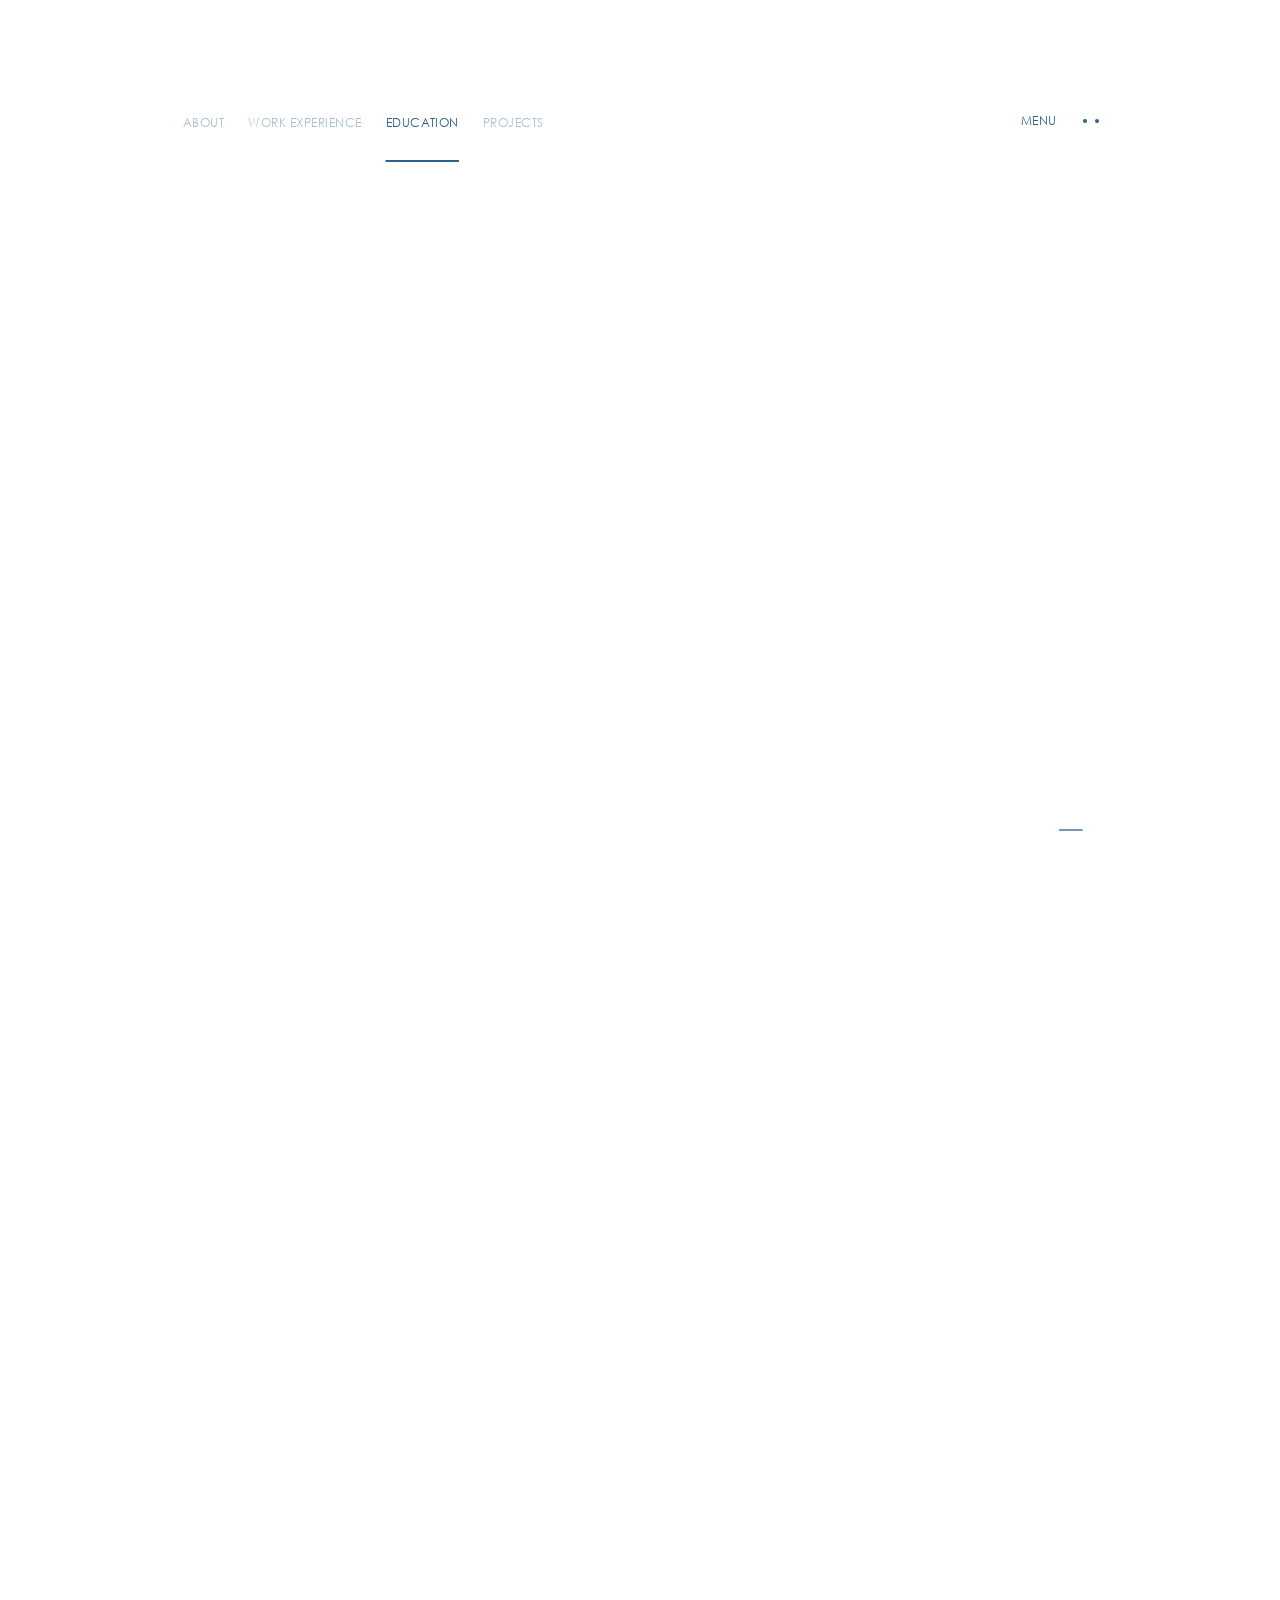
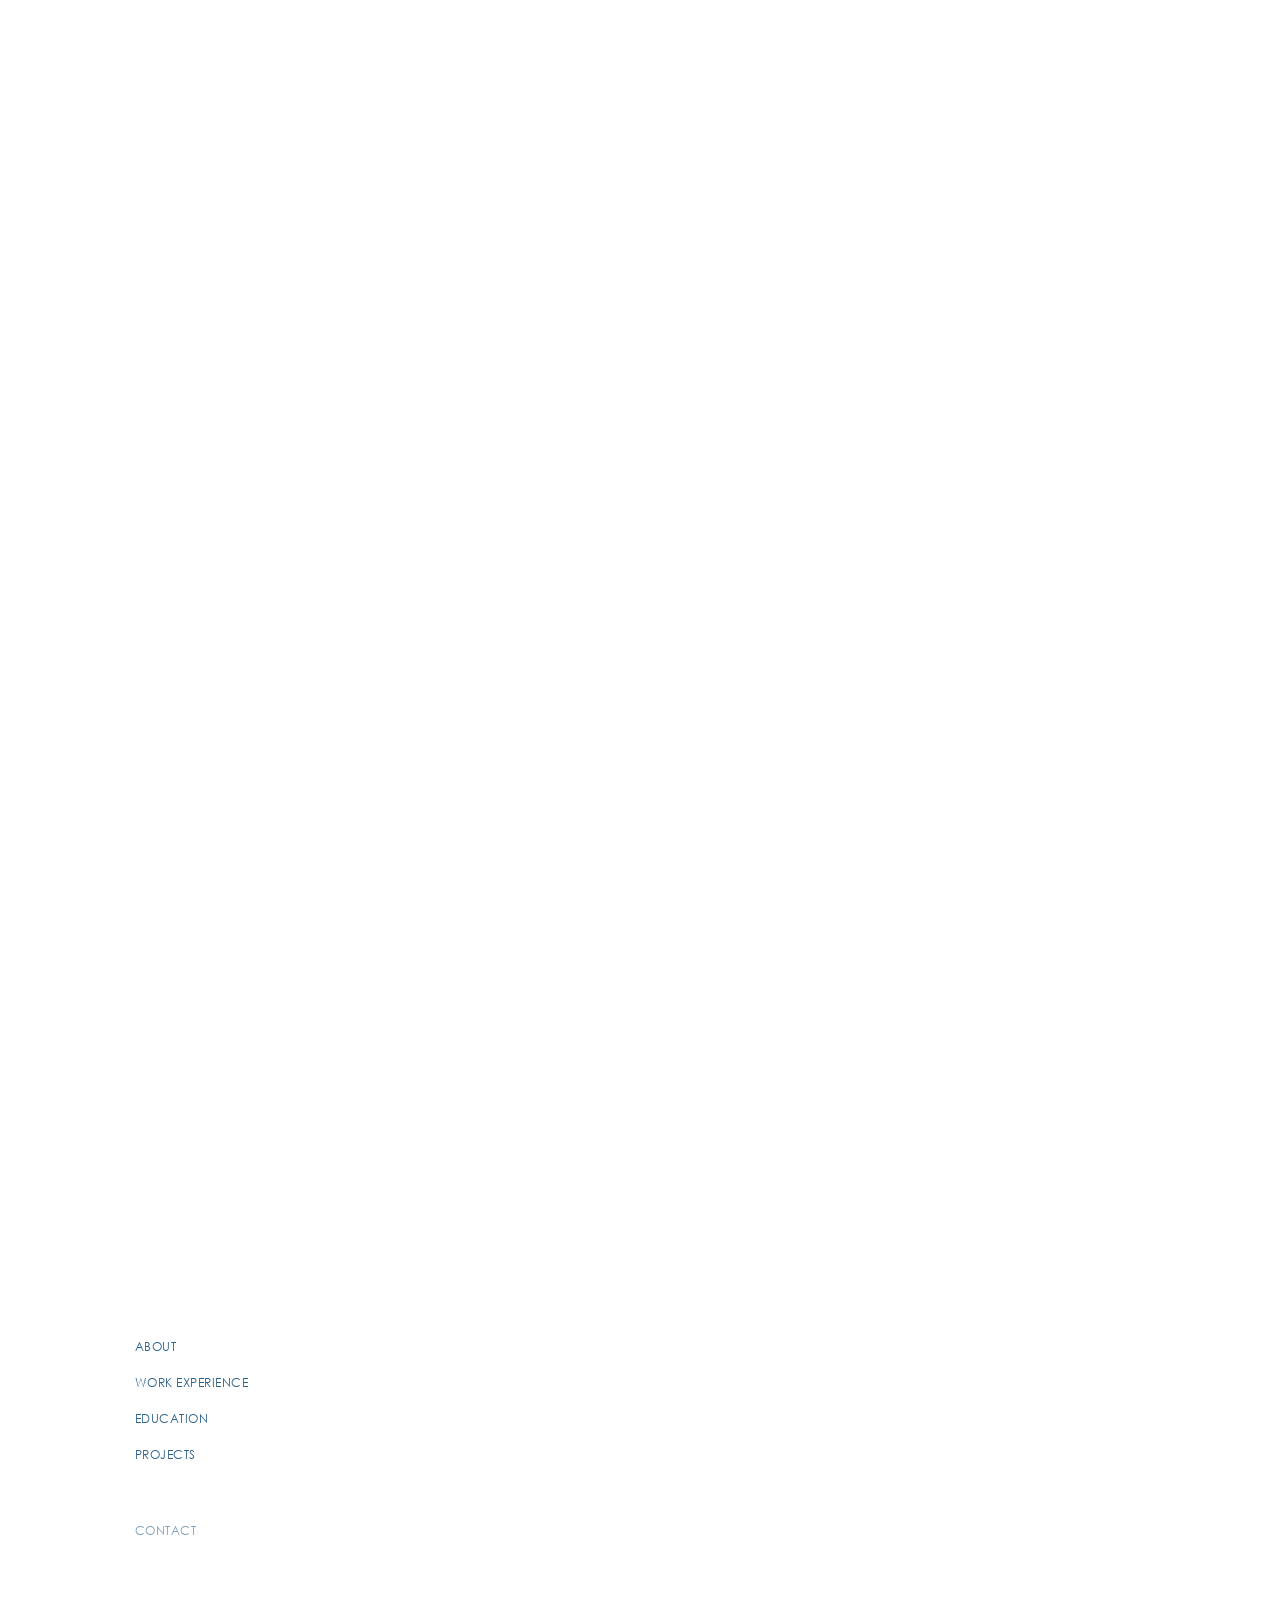
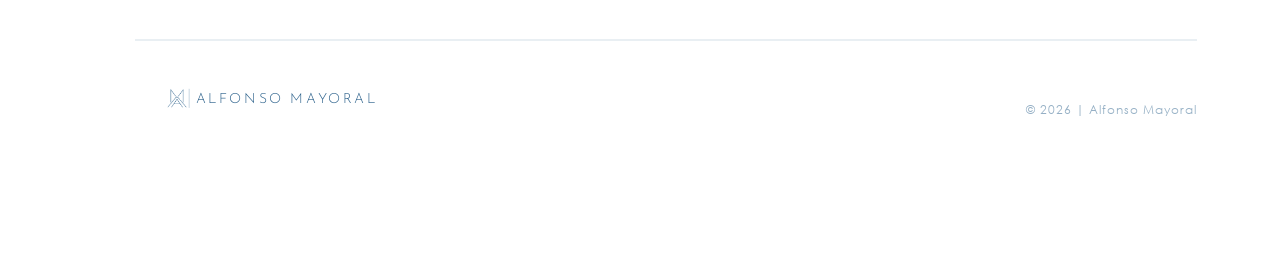
==== commit d8222eff: "brand: re-centre hero firma/line with title text + more separation User reported the firma logo and " ====
--- a/capital/index.html
+++ b/capital/index.html
@@ -1,4 +1,4 @@
-<!DOCTYPE html><html lang="en"><head><meta charSet="utf-8"/><meta name="viewport" content="width=device-width, initial-scale=1"/><link rel="stylesheet" href="/_next/static/chunks/0e31_tiwui55~.css" data-precedence="next"/><link rel="preload" as="script" fetchPriority="low" href="/_next/static/chunks/15xrurgzs99gv.js"/><script src="/_next/static/chunks/0y4l8fw-9nj__.js" async=""></script><script src="/_next/static/chunks/16g.ca89g7fib.js" async=""></script><script src="/_next/static/chunks/turbopack-04rnv4d84sf-9.js" async=""></script><script src="/_next/static/chunks/0dbhjjzl8qfwv.js" async=""></script><link rel="preload" href="/_astro/_slug_.B97dlsMJ.css" as="style"/><meta name="theme-color" content="#2d628c"/><title>Education — Alfonso Mayoral</title><meta name="description" content="Education of Alfonso Mayoral: Telecommunications Technology Engineering at UC3M with an exchange year at UC Riverside (4.0 GPA)."/><meta name="keywords" content="keyword 2, keyword 2"/><meta name="robots" content="index, follow"/><meta name="astro-view-transitions-enabled" content="true"/><meta name="astro-view-transitions-fallback" content="swap"/><meta name="generator" content="Astro v5.2.6"/><meta property="og:title" content="Education — Alfonso Mayoral"/><meta property="og:description" content="UC3M Telecom Engineering + UC Riverside exchange (CS & EE & Business)."/><meta name="twitter:card" content="summary"/><meta name="twitter:title" content="Education — Alfonso Mayoral"/><meta name="twitter:description" content="UC3M + UC Riverside, with relevant coursework and achievements."/><link rel="shortcut icon" href="/_astro/favicon_R1w72.webp"/><link rel="icon" href="/_astro/favicon_R1w72.webp" type="image/x-icon"/><link rel="apple-touch-icon" href="/_astro/favicon_Z1kMBbQ.webp" sizes="180x180"/><link rel="stylesheet" href="/_astro/_slug_.B97dlsMJ.css"/><style>[data-astro-transition-scope="astro-smooz4hq-1"] { view-transition-name: none; }@layer astro { ::view-transition-old(none) { animation: none; opacity: 0; mix-blend-mode: normal; }::view-transition-new(none) { animation: none; mix-blend-mode: normal; }::view-transition-group(none) { animation: none } }</style><script type="module" src="/_astro/ClientRouter.astro_astro_type_script_index_0_lang.WONxKOw9.js"></script><script src="/_next/static/chunks/03~yq9q893hmn.js" noModule=""></script></head><body><div hidden=""><!--$--><!--/$--></div><div> <noscript><iframe src="https://www.googletagmanager.com/ns.html?id=GTM-5F3SQM6J" height="0" width="0" style="display:none;visibility:hidden"></iframe></noscript> <div data-astro-transition-persist="cursor" class="cursor" data-component="Cursor" data-astro-cid-x6vourwi> <div class="inner" data-astro-cid-x6vourwi> <div class="circle" data-astro-cid-x6vourwi></div> <div class="middle-dot" data-astro-cid-x6vourwi></div> <div class="dots dots-left" data-astro-cid-x6vourwi></div> <div class="dots dots-right" data-astro-cid-x6vourwi></div> </div> </div>  <header data-astro-transition-persist="header" id="header" data-theme="light" data-component="Header" data-astro-cid-4wsjtibl> <div class="grid container-menu" data-astro-cid-4wsjtibl> <nav class="tb:col-start-1 tb:col-end-25 dk:col-start-2 dk:col-end-24 ml:col-start-3 ml:col-end-23 lg:col-start-3 lg:col-end-23" data-astro-cid-4wsjtibl> <div class="menu-links-w" data-astro-cid-4wsjtibl> <ul data-astro-cid-4wsjtibl> <li data-astro-cid-4wsjtibl> <a href="/" data-astro-cid-4wsjtibl="true" class="nav-link"> <span data-astro-cid-4wsjtibl>About</span> </a> </li><li data-astro-cid-4wsjtibl> <a href="/trading/" data-astro-cid-4wsjtibl="true" class="nav-link"> <span data-astro-cid-4wsjtibl>Work Experience</span> </a> </li><li data-astro-cid-4wsjtibl> <a href="/capital/" data-astro-cid-4wsjtibl="true" class="nav-link active"> <span data-astro-cid-4wsjtibl>Education</span> </a> </li><li data-astro-cid-4wsjtibl> <a href="/maritime/" data-astro-cid-4wsjtibl="true" class="nav-link"> <span data-astro-cid-4wsjtibl>Projects</span> </a> </li> </ul> <div class="navbar" data-astro-cid-4wsjtibl></div> </div> <div class="menu-w" data-astro-cid-4wsjtibl>  <button class="menu-cta" data-astro-cid-4wsjtibl> <p data-astro-cid-4wsjtibl> <span data-astro-cid-4wsjtibl>Menu</span><span data-astro-cid-4wsjtibl>Menu</span> </p> <div class="dots-w" data-astro-cid-4wsjtibl> <div class="dot" data-astro-cid-4wsjtibl></div><div class="dot" data-astro-cid-4wsjtibl></div><div class="dot" data-astro-cid-4wsjtibl></div><div class="dot" data-astro-cid-4wsjtibl></div> </div> </button> </div> </nav> </div> </header>  <div data-astro-transition-persist="menu" class="montfort-menu" data-component="Menu" data-astro-cid-6fp6peiy> <div class="grid grid-nav" data-astro-cid-6fp6peiy> <nav class="col-start-1 col-end-5 tb:col-start-2 dk:col-start-5 lg:col-start-6 dk:col-end-14" data-astro-cid-6fp6peiy> <ul data-astro-cid-6fp6peiy> <li data-astro-cid-6fp6peiy> <a href="/" data-astro-cid-6fp6peiy="true" class="nav-link"> <div class="svg-container" data-astro-cid-6fp6peiy> <svg data-astro-cid-6fp6peiy="true" xmlns="http://www.w3.org/2000/svg" width="10" height="10" fill="none" viewBox="0 0 10 10" focusable="false" aria-hidden="true"><path fill="currentColor" d="M1 4.4a.6.6 0 0 0 0 1.2zm8.424 1.024a.6.6 0 0 0 0-.848L5.606.757a.6.6 0 1 0-.849.849L8.151 5 4.757 8.394a.6.6 0 1 0 .849.849zM1 5.6h8V4.4H1z"/></svg> </div> <div class="text-content" data-astro-cid-6fp6peiy> <span data-astro-cid-6fp6peiy>About</span> </div> </a> </li><li data-astro-cid-6fp6peiy> <a href="/trading/" data-astro-cid-6fp6peiy="true" class="nav-link"> <div class="svg-container" data-astro-cid-6fp6peiy> <svg data-astro-cid-6fp6peiy="true" xmlns="http://www.w3.org/2000/svg" width="10" height="10" fill="none" viewBox="0 0 10 10" focusable="false" aria-hidden="true"><path fill="currentColor" d="M1 4.4a.6.6 0 0 0 0 1.2zm8.424 1.024a.6.6 0 0 0 0-.848L5.606.757a.6.6 0 1 0-.849.849L8.151 5 4.757 8.394a.6.6 0 1 0 .849.849zM1 5.6h8V4.4H1z"/></svg> </div> <div class="text-content" data-astro-cid-6fp6peiy> <span data-astro-cid-6fp6peiy>Work Experience</span> </div> </a> </li><li data-astro-cid-6fp6peiy> <a href="/capital/" data-astro-cid-6fp6peiy="true" class="nav-link active"> <div class="svg-container" data-astro-cid-6fp6peiy> <svg data-astro-cid-6fp6peiy="true" xmlns="http://www.w3.org/2000/svg" width="10" height="10" fill="none" viewBox="0 0 10 10" focusable="false" aria-hidden="true"><path fill="currentColor" d="M1 4.4a.6.6 0 0 0 0 1.2zm8.424 1.024a.6.6 0 0 0 0-.848L5.606.757a.6.6 0 1 0-.849.849L8.151 5 4.757 8.394a.6.6 0 1 0 .849.849zM1 5.6h8V4.4H1z"/></svg> </div> <div class="text-content" data-astro-cid-6fp6peiy> <span data-astro-cid-6fp6peiy>Education</span> </div> </a> </li><li data-astro-cid-6fp6peiy> <a href="/maritime/" data-astro-cid-6fp6peiy="true" class="nav-link"> <div class="svg-container" data-astro-cid-6fp6peiy> <svg data-astro-cid-6fp6peiy="true" xmlns="http://www.w3.org/2000/svg" width="10" height="10" fill="none" viewBox="0 0 10 10" focusable="false" aria-hidden="true"><path fill="currentColor" d="M1 4.4a.6.6 0 0 0 0 1.2zm8.424 1.024a.6.6 0 0 0 0-.848L5.606.757a.6.6 0 1 0-.849.849L8.151 5 4.757 8.394a.6.6 0 1 0 .849.849zM1 5.6h8V4.4H1z"/></svg> </div> <div class="text-content" data-astro-cid-6fp6peiy> <span data-astro-cid-6fp6peiy>Projects</span> </div> </a> </li> </ul> </nav> </div> <div class="grid grid-terms" data-astro-cid-6fp6peiy> <div class="terms-w col-start-3 col-end-5 tb:col-start-1 tb:col-end-5 dk:col-start-3 dk:col-end-20 lg:col-start-4 lg:col-end-20" data-astro-cid-6fp6peiy> <ul data-astro-cid-6fp6peiy> <li class="terms-link" data-astro-cid-6fp6peiy> <a href="/contact/" data-astro-cid-6fp6peiy="true"> <span data-astro-cid-6fp6peiy>Contact</span> <span data-astro-cid-6fp6peiy>Contact</span> </a> </li> </ul> </div> </div> <div class="overlay" data-astro-cid-6fp6peiy></div> </div>  <div id="canvas-wrapper" data-astro-transition-persist="webgl" aria-hidden="true"> <canvas></canvas> </div>  <script type="module" src="/_astro/WebGL.astro_astro_type_script_index_0_lang.ClLv70z8.js"></script> <div data-astro-transition-persist="sound" class="buttons-container" data-theme="dark" data-component="Sound" data-astro-cid-epuvuop6> <div class="buttons-wrapper grid" data-astro-cid-epuvuop6> <div class="buttons-inner dk:col-start-2 dk:col-end-24 ml:col-start-3 ml:col-end-23 lg:col-start-3 lg:col-end-23" data-astro-cid-epuvuop6> <button id="scroll-top" class="scroll-top" data-astro-cid-epuvuop6> <svg data-astro-cid-epuvuop6="true" xmlns="http://www.w3.org/2000/svg" width="10" height="12" fill="none" viewBox="0 0 10 12" focusable="false" aria-hidden="true"><path fill="#2D628C" fill-rule="evenodd" d="M.87 3.982 4.464.386a.757.757 0 0 1 1.07 0L9.13 3.982a.757.757 0 1 1-1.07 1.07L5.757 2.748v8.331a.757.757 0 1 1-1.514 0V2.748L1.94 5.052a.757.757 0 1 1-1.07-1.07" clip-rule="evenodd" style="fill:#2d628c;fill:color(display-p3 .1765 .3843 .549);fill-opacity:1"/></svg> </button> <button class="sound" data-astro-cid-epuvuop6> <canvas id="sound-canvas" width="24" height="24" data-astro-cid-epuvuop6></canvas> </button> </div> </div> </div>   <div class="hero-transition" data-astro-transition-persist="transition-hero" data-cursor="draggable" data-cursor-down="dragging" data-astro-cid-3rse3tms> <div class="inner" data-astro-cid-3rse3tms> <div class="title" data-astro-cid-3rse3tms> <p data-astro-cid-3rse3tms>About</p> <div class="spinner" data-astro-cid-3rse3tms> <svg class="spinner-inner" viewBox="0 0 200 200" fill="none" xmlns="http://www.w3.org/2000/svg" data-astro-cid-3rse3tms> <g stroke-width="8" data-astro-cid-3rse3tms> <path stroke="url(#spinner-secondHalf)" d="M 4 100 A 96 96 0 0 1 196 100" data-astro-cid-3rse3tms></path> <path stroke="url(#spinner-firstHalf)" d="M 196 100 A 96 96 0 0 1 4 100" data-astro-cid-3rse3tms></path> </g> </svg> </div> </div><div class="title" data-astro-cid-3rse3tms> <p data-astro-cid-3rse3tms>Experience</p> <div class="spinner" data-astro-cid-3rse3tms> <svg class="spinner-inner" viewBox="0 0 200 200" fill="none" xmlns="http://www.w3.org/2000/svg" data-astro-cid-3rse3tms> <g stroke-width="8" data-astro-cid-3rse3tms> <path stroke="url(#spinner-secondHalf)" d="M 4 100 A 96 96 0 0 1 196 100" data-astro-cid-3rse3tms></path> <path stroke="url(#spinner-firstHalf)" d="M 196 100 A 96 96 0 0 1 4 100" data-astro-cid-3rse3tms></path> </g> </svg> </div> </div><div class="title" data-astro-cid-3rse3tms> <p data-astro-cid-3rse3tms>Education</p> <div class="spinner" data-astro-cid-3rse3tms> <svg class="spinner-inner" viewBox="0 0 200 200" fill="none" xmlns="http://www.w3.org/2000/svg" data-astro-cid-3rse3tms> <g stroke-width="8" data-astro-cid-3rse3tms> <path stroke="url(#spinner-secondHalf)" d="M 4 100 A 96 96 0 0 1 196 100" data-astro-cid-3rse3tms></path> <path stroke="url(#spinner-firstHalf)" d="M 196 100 A 96 96 0 0 1 4 100" data-astro-cid-3rse3tms></path> </g> </svg> </div> </div><div class="title" data-astro-cid-3rse3tms> <p data-astro-cid-3rse3tms>Projects</p> <div class="spinner" data-astro-cid-3rse3tms> <svg class="spinner-inner" viewBox="0 0 200 200" fill="none" xmlns="http://www.w3.org/2000/svg" data-astro-cid-3rse3tms> <g stroke-width="8" data-astro-cid-3rse3tms> <path stroke="url(#spinner-secondHalf)" d="M 4 100 A 96 96 0 0 1 196 100" data-astro-cid-3rse3tms></path> <path stroke="url(#spinner-firstHalf)" d="M 196 100 A 96 96 0 0 1 4 100" data-astro-cid-3rse3tms></path> </g> </svg> </div> </div> </div> <svg class="spinner-defs" xmlns="http://www.w3.org/2000/svg" color="#2d628c" data-astro-cid-3rse3tms> <defs data-astro-cid-3rse3tms> <linearGradient id="spinner-secondHalf" data-astro-cid-3rse3tms> <stop offset="0%" stop-opacity="0" stop-color="currentColor" data-astro-cid-3rse3tms></stop> <stop offset="100%" stop-opacity="0.5" stop-color="currentColor" data-astro-cid-3rse3tms></stop> </linearGradient> <linearGradient id="spinner-firstHalf" data-astro-cid-3rse3tms> <stop offset="0%" stop-opacity="1" stop-color="currentColor" data-astro-cid-3rse3tms></stop> <stop offset="100%" stop-opacity="0.5" stop-color="currentColor" data-astro-cid-3rse3tms></stop> </linearGradient> </defs> </svg> </div>  <main class="astro-fd3kjnv4" data-scene="Capital" data-astro-cid-fd3kjnv4> <section class="hero" data-chapter="Hero" data-chapter-first="true" data-theme="light" data-animation="Hero" data-astro-cid-226k2nfd> <div class="hero-inner" data-astro-cid-226k2nfd> <svg class="logo logo-mb" xmlns="http://www.w3.org/2000/svg" viewBox="0 0 500 280" focusable="false" aria-hidden="true" data-astro-cid-226k2nfd="true" style="max-width:none;width:min(90vw, 500px);height:auto;"><defs><mask id="firma-mb-mask"><image href="/assets/images/firma_mask.png" x="177" y="10" width="146" height="140"/></mask></defs><rect x="177" y="10" width="146" height="140" fill="#FFFFFF" mask="url(#firma-mb-mask)"/><line x1="60" y1="170" x2="440" y2="170" stroke="#FFFFFF" stroke-width="1.2" opacity="0.6"/><text x="250" y="220" font-family="'Josefin Sans','Century Gothic',sans-serif" font-size="42" font-weight="300" letter-spacing="4" fill="#FFFFFF" text-anchor="middle">EDUCATION</text></svg> <svg class="logo logo-dk" xmlns="http://www.w3.org/2000/svg" viewBox="0 0 800 200" focusable="false" aria-hidden="true" data-astro-cid-226k2nfd="true" style="max-width:none;width:min(90vw, 700px);height:auto;"><defs><mask id="firma-dk-mask"><image href="/assets/images/firma_mask.png" x="0" y="45" width="115" height="110"/></mask></defs><rect x="0" y="45" width="115" height="110" fill="#FFFFFF" mask="url(#firma-dk-mask)"/><line x1="120" y1="45" x2="120" y2="155" stroke="#FFFFFF" stroke-width="1.2" opacity="0.6"/><text x="140" y="105" font-family="'Josefin Sans','Century Gothic',sans-serif" font-size="56" font-weight="300" letter-spacing="3" fill="#FFFFFF">EDUCATION</text></svg>
+<!DOCTYPE html><html lang="en"><head><meta charSet="utf-8"/><meta name="viewport" content="width=device-width, initial-scale=1"/><link rel="stylesheet" href="/_next/static/chunks/0e31_tiwui55~.css" data-precedence="next"/><link rel="preload" as="script" fetchPriority="low" href="/_next/static/chunks/15xrurgzs99gv.js"/><script src="/_next/static/chunks/0y4l8fw-9nj__.js" async=""></script><script src="/_next/static/chunks/16g.ca89g7fib.js" async=""></script><script src="/_next/static/chunks/turbopack-04rnv4d84sf-9.js" async=""></script><script src="/_next/static/chunks/0dbhjjzl8qfwv.js" async=""></script><link rel="preload" href="/_astro/_slug_.B97dlsMJ.css" as="style"/><meta name="theme-color" content="#2d628c"/><title>Education — Alfonso Mayoral</title><meta name="description" content="Education of Alfonso Mayoral: Telecommunications Technology Engineering at UC3M with an exchange year at UC Riverside (4.0 GPA)."/><meta name="keywords" content="keyword 2, keyword 2"/><meta name="robots" content="index, follow"/><meta name="astro-view-transitions-enabled" content="true"/><meta name="astro-view-transitions-fallback" content="swap"/><meta name="generator" content="Astro v5.2.6"/><meta property="og:title" content="Education — Alfonso Mayoral"/><meta property="og:description" content="UC3M Telecom Engineering + UC Riverside exchange (CS & EE & Business)."/><meta name="twitter:card" content="summary"/><meta name="twitter:title" content="Education — Alfonso Mayoral"/><meta name="twitter:description" content="UC3M + UC Riverside, with relevant coursework and achievements."/><link rel="shortcut icon" href="/_astro/favicon_R1w72.webp"/><link rel="icon" href="/_astro/favicon_R1w72.webp" type="image/x-icon"/><link rel="apple-touch-icon" href="/_astro/favicon_Z1kMBbQ.webp" sizes="180x180"/><link rel="stylesheet" href="/_astro/_slug_.B97dlsMJ.css"/><style>[data-astro-transition-scope="astro-smooz4hq-1"] { view-transition-name: none; }@layer astro { ::view-transition-old(none) { animation: none; opacity: 0; mix-blend-mode: normal; }::view-transition-new(none) { animation: none; mix-blend-mode: normal; }::view-transition-group(none) { animation: none } }</style><script type="module" src="/_astro/ClientRouter.astro_astro_type_script_index_0_lang.WONxKOw9.js"></script><script src="/_next/static/chunks/03~yq9q893hmn.js" noModule=""></script></head><body><div hidden=""><!--$--><!--/$--></div><div> <noscript><iframe src="https://www.googletagmanager.com/ns.html?id=GTM-5F3SQM6J" height="0" width="0" style="display:none;visibility:hidden"></iframe></noscript> <div data-astro-transition-persist="cursor" class="cursor" data-component="Cursor" data-astro-cid-x6vourwi> <div class="inner" data-astro-cid-x6vourwi> <div class="circle" data-astro-cid-x6vourwi></div> <div class="middle-dot" data-astro-cid-x6vourwi></div> <div class="dots dots-left" data-astro-cid-x6vourwi></div> <div class="dots dots-right" data-astro-cid-x6vourwi></div> </div> </div>  <header data-astro-transition-persist="header" id="header" data-theme="light" data-component="Header" data-astro-cid-4wsjtibl> <div class="grid container-menu" data-astro-cid-4wsjtibl> <nav class="tb:col-start-1 tb:col-end-25 dk:col-start-2 dk:col-end-24 ml:col-start-3 ml:col-end-23 lg:col-start-3 lg:col-end-23" data-astro-cid-4wsjtibl> <div class="menu-links-w" data-astro-cid-4wsjtibl> <ul data-astro-cid-4wsjtibl> <li data-astro-cid-4wsjtibl> <a href="/" data-astro-cid-4wsjtibl="true" class="nav-link"> <span data-astro-cid-4wsjtibl>About</span> </a> </li><li data-astro-cid-4wsjtibl> <a href="/trading/" data-astro-cid-4wsjtibl="true" class="nav-link"> <span data-astro-cid-4wsjtibl>Work Experience</span> </a> </li><li data-astro-cid-4wsjtibl> <a href="/capital/" data-astro-cid-4wsjtibl="true" class="nav-link active"> <span data-astro-cid-4wsjtibl>Education</span> </a> </li><li data-astro-cid-4wsjtibl> <a href="/maritime/" data-astro-cid-4wsjtibl="true" class="nav-link"> <span data-astro-cid-4wsjtibl>Projects</span> </a> </li> </ul> <div class="navbar" data-astro-cid-4wsjtibl></div> </div> <div class="menu-w" data-astro-cid-4wsjtibl>  <button class="menu-cta" data-astro-cid-4wsjtibl> <p data-astro-cid-4wsjtibl> <span data-astro-cid-4wsjtibl>Menu</span><span data-astro-cid-4wsjtibl>Menu</span> </p> <div class="dots-w" data-astro-cid-4wsjtibl> <div class="dot" data-astro-cid-4wsjtibl></div><div class="dot" data-astro-cid-4wsjtibl></div><div class="dot" data-astro-cid-4wsjtibl></div><div class="dot" data-astro-cid-4wsjtibl></div> </div> </button> </div> </nav> </div> </header>  <div data-astro-transition-persist="menu" class="montfort-menu" data-component="Menu" data-astro-cid-6fp6peiy> <div class="grid grid-nav" data-astro-cid-6fp6peiy> <nav class="col-start-1 col-end-5 tb:col-start-2 dk:col-start-5 lg:col-start-6 dk:col-end-14" data-astro-cid-6fp6peiy> <ul data-astro-cid-6fp6peiy> <li data-astro-cid-6fp6peiy> <a href="/" data-astro-cid-6fp6peiy="true" class="nav-link"> <div class="svg-container" data-astro-cid-6fp6peiy> <svg data-astro-cid-6fp6peiy="true" xmlns="http://www.w3.org/2000/svg" width="10" height="10" fill="none" viewBox="0 0 10 10" focusable="false" aria-hidden="true"><path fill="currentColor" d="M1 4.4a.6.6 0 0 0 0 1.2zm8.424 1.024a.6.6 0 0 0 0-.848L5.606.757a.6.6 0 1 0-.849.849L8.151 5 4.757 8.394a.6.6 0 1 0 .849.849zM1 5.6h8V4.4H1z"/></svg> </div> <div class="text-content" data-astro-cid-6fp6peiy> <span data-astro-cid-6fp6peiy>About</span> </div> </a> </li><li data-astro-cid-6fp6peiy> <a href="/trading/" data-astro-cid-6fp6peiy="true" class="nav-link"> <div class="svg-container" data-astro-cid-6fp6peiy> <svg data-astro-cid-6fp6peiy="true" xmlns="http://www.w3.org/2000/svg" width="10" height="10" fill="none" viewBox="0 0 10 10" focusable="false" aria-hidden="true"><path fill="currentColor" d="M1 4.4a.6.6 0 0 0 0 1.2zm8.424 1.024a.6.6 0 0 0 0-.848L5.606.757a.6.6 0 1 0-.849.849L8.151 5 4.757 8.394a.6.6 0 1 0 .849.849zM1 5.6h8V4.4H1z"/></svg> </div> <div class="text-content" data-astro-cid-6fp6peiy> <span data-astro-cid-6fp6peiy>Work Experience</span> </div> </a> </li><li data-astro-cid-6fp6peiy> <a href="/capital/" data-astro-cid-6fp6peiy="true" class="nav-link active"> <div class="svg-container" data-astro-cid-6fp6peiy> <svg data-astro-cid-6fp6peiy="true" xmlns="http://www.w3.org/2000/svg" width="10" height="10" fill="none" viewBox="0 0 10 10" focusable="false" aria-hidden="true"><path fill="currentColor" d="M1 4.4a.6.6 0 0 0 0 1.2zm8.424 1.024a.6.6 0 0 0 0-.848L5.606.757a.6.6 0 1 0-.849.849L8.151 5 4.757 8.394a.6.6 0 1 0 .849.849zM1 5.6h8V4.4H1z"/></svg> </div> <div class="text-content" data-astro-cid-6fp6peiy> <span data-astro-cid-6fp6peiy>Education</span> </div> </a> </li><li data-astro-cid-6fp6peiy> <a href="/maritime/" data-astro-cid-6fp6peiy="true" class="nav-link"> <div class="svg-container" data-astro-cid-6fp6peiy> <svg data-astro-cid-6fp6peiy="true" xmlns="http://www.w3.org/2000/svg" width="10" height="10" fill="none" viewBox="0 0 10 10" focusable="false" aria-hidden="true"><path fill="currentColor" d="M1 4.4a.6.6 0 0 0 0 1.2zm8.424 1.024a.6.6 0 0 0 0-.848L5.606.757a.6.6 0 1 0-.849.849L8.151 5 4.757 8.394a.6.6 0 1 0 .849.849zM1 5.6h8V4.4H1z"/></svg> </div> <div class="text-content" data-astro-cid-6fp6peiy> <span data-astro-cid-6fp6peiy>Projects</span> </div> </a> </li> </ul> </nav> </div> <div class="grid grid-terms" data-astro-cid-6fp6peiy> <div class="terms-w col-start-3 col-end-5 tb:col-start-1 tb:col-end-5 dk:col-start-3 dk:col-end-20 lg:col-start-4 lg:col-end-20" data-astro-cid-6fp6peiy> <ul data-astro-cid-6fp6peiy> <li class="terms-link" data-astro-cid-6fp6peiy> <a href="/contact/" data-astro-cid-6fp6peiy="true"> <span data-astro-cid-6fp6peiy>Contact</span> <span data-astro-cid-6fp6peiy>Contact</span> </a> </li> </ul> </div> </div> <div class="overlay" data-astro-cid-6fp6peiy></div> </div>  <div id="canvas-wrapper" data-astro-transition-persist="webgl" aria-hidden="true"> <canvas></canvas> </div>  <script type="module" src="/_astro/WebGL.astro_astro_type_script_index_0_lang.ClLv70z8.js"></script> <div data-astro-transition-persist="sound" class="buttons-container" data-theme="dark" data-component="Sound" data-astro-cid-epuvuop6> <div class="buttons-wrapper grid" data-astro-cid-epuvuop6> <div class="buttons-inner dk:col-start-2 dk:col-end-24 ml:col-start-3 ml:col-end-23 lg:col-start-3 lg:col-end-23" data-astro-cid-epuvuop6> <button id="scroll-top" class="scroll-top" data-astro-cid-epuvuop6> <svg data-astro-cid-epuvuop6="true" xmlns="http://www.w3.org/2000/svg" width="10" height="12" fill="none" viewBox="0 0 10 12" focusable="false" aria-hidden="true"><path fill="#2D628C" fill-rule="evenodd" d="M.87 3.982 4.464.386a.757.757 0 0 1 1.07 0L9.13 3.982a.757.757 0 1 1-1.07 1.07L5.757 2.748v8.331a.757.757 0 1 1-1.514 0V2.748L1.94 5.052a.757.757 0 1 1-1.07-1.07" clip-rule="evenodd" style="fill:#2d628c;fill:color(display-p3 .1765 .3843 .549);fill-opacity:1"/></svg> </button> <button class="sound" data-astro-cid-epuvuop6> <canvas id="sound-canvas" width="24" height="24" data-astro-cid-epuvuop6></canvas> </button> </div> </div> </div>   <div class="hero-transition" data-astro-transition-persist="transition-hero" data-cursor="draggable" data-cursor-down="dragging" data-astro-cid-3rse3tms> <div class="inner" data-astro-cid-3rse3tms> <div class="title" data-astro-cid-3rse3tms> <p data-astro-cid-3rse3tms>About</p> <div class="spinner" data-astro-cid-3rse3tms> <svg class="spinner-inner" viewBox="0 0 200 200" fill="none" xmlns="http://www.w3.org/2000/svg" data-astro-cid-3rse3tms> <g stroke-width="8" data-astro-cid-3rse3tms> <path stroke="url(#spinner-secondHalf)" d="M 4 100 A 96 96 0 0 1 196 100" data-astro-cid-3rse3tms></path> <path stroke="url(#spinner-firstHalf)" d="M 196 100 A 96 96 0 0 1 4 100" data-astro-cid-3rse3tms></path> </g> </svg> </div> </div><div class="title" data-astro-cid-3rse3tms> <p data-astro-cid-3rse3tms>Experience</p> <div class="spinner" data-astro-cid-3rse3tms> <svg class="spinner-inner" viewBox="0 0 200 200" fill="none" xmlns="http://www.w3.org/2000/svg" data-astro-cid-3rse3tms> <g stroke-width="8" data-astro-cid-3rse3tms> <path stroke="url(#spinner-secondHalf)" d="M 4 100 A 96 96 0 0 1 196 100" data-astro-cid-3rse3tms></path> <path stroke="url(#spinner-firstHalf)" d="M 196 100 A 96 96 0 0 1 4 100" data-astro-cid-3rse3tms></path> </g> </svg> </div> </div><div class="title" data-astro-cid-3rse3tms> <p data-astro-cid-3rse3tms>Education</p> <div class="spinner" data-astro-cid-3rse3tms> <svg class="spinner-inner" viewBox="0 0 200 200" fill="none" xmlns="http://www.w3.org/2000/svg" data-astro-cid-3rse3tms> <g stroke-width="8" data-astro-cid-3rse3tms> <path stroke="url(#spinner-secondHalf)" d="M 4 100 A 96 96 0 0 1 196 100" data-astro-cid-3rse3tms></path> <path stroke="url(#spinner-firstHalf)" d="M 196 100 A 96 96 0 0 1 4 100" data-astro-cid-3rse3tms></path> </g> </svg> </div> </div><div class="title" data-astro-cid-3rse3tms> <p data-astro-cid-3rse3tms>Projects</p> <div class="spinner" data-astro-cid-3rse3tms> <svg class="spinner-inner" viewBox="0 0 200 200" fill="none" xmlns="http://www.w3.org/2000/svg" data-astro-cid-3rse3tms> <g stroke-width="8" data-astro-cid-3rse3tms> <path stroke="url(#spinner-secondHalf)" d="M 4 100 A 96 96 0 0 1 196 100" data-astro-cid-3rse3tms></path> <path stroke="url(#spinner-firstHalf)" d="M 196 100 A 96 96 0 0 1 4 100" data-astro-cid-3rse3tms></path> </g> </svg> </div> </div> </div> <svg class="spinner-defs" xmlns="http://www.w3.org/2000/svg" color="#2d628c" data-astro-cid-3rse3tms> <defs data-astro-cid-3rse3tms> <linearGradient id="spinner-secondHalf" data-astro-cid-3rse3tms> <stop offset="0%" stop-opacity="0" stop-color="currentColor" data-astro-cid-3rse3tms></stop> <stop offset="100%" stop-opacity="0.5" stop-color="currentColor" data-astro-cid-3rse3tms></stop> </linearGradient> <linearGradient id="spinner-firstHalf" data-astro-cid-3rse3tms> <stop offset="0%" stop-opacity="1" stop-color="currentColor" data-astro-cid-3rse3tms></stop> <stop offset="100%" stop-opacity="0.5" stop-color="currentColor" data-astro-cid-3rse3tms></stop> </linearGradient> </defs> </svg> </div>  <main class="astro-fd3kjnv4" data-scene="Capital" data-astro-cid-fd3kjnv4> <section class="hero" data-chapter="Hero" data-chapter-first="true" data-theme="light" data-animation="Hero" data-astro-cid-226k2nfd> <div class="hero-inner" data-astro-cid-226k2nfd> <svg class="logo logo-mb" xmlns="http://www.w3.org/2000/svg" viewBox="0 0 500 280" focusable="false" aria-hidden="true" data-astro-cid-226k2nfd="true" style="max-width:none;width:min(90vw, 500px);height:auto;"><defs><mask id="firma-mb-mask"><image href="/assets/images/firma_mask.png" x="177" y="10" width="146" height="140"/></mask></defs><rect x="177" y="10" width="146" height="140" fill="#FFFFFF" mask="url(#firma-mb-mask)"/><line x1="60" y1="170" x2="440" y2="170" stroke="#FFFFFF" stroke-width="1.2" opacity="0.6"/><text x="250" y="220" font-family="'Josefin Sans','Century Gothic',sans-serif" font-size="42" font-weight="300" letter-spacing="4" fill="#FFFFFF" text-anchor="middle">EDUCATION</text></svg> <svg class="logo logo-dk" xmlns="http://www.w3.org/2000/svg" viewBox="0 0 800 200" focusable="false" aria-hidden="true" data-astro-cid-226k2nfd="true" style="max-width:none;width:min(90vw, 700px);height:auto;"><defs><mask id="firma-dk-mask"><image href="/assets/images/firma_mask.png" x="0" y="55" width="63" height="60"/></mask></defs><rect x="0" y="55" width="63" height="60" fill="#FFFFFF" mask="url(#firma-dk-mask)"/><line x1="88" y1="55" x2="88" y2="115" stroke="#FFFFFF" stroke-width="1.2" opacity="0.6"/><text x="115" y="105" font-family="'Josefin Sans','Century Gothic',sans-serif" font-size="56" font-weight="300" letter-spacing="3" fill="#FFFFFF">EDUCATION</text></svg>
  <div class="scroll-to-cta" data-astro-cid-226k2nfd> <div class="scroll-to-cta-inner" data-astro-cid-226k2nfd> <div class="scroll-to-cta-content-mb" data-astro-cid-226k2nfd> <svg class="scroll-to-cta-icon" data-astro-cid-226k2nfd="true" xmlns="http://www.w3.org/2000/svg" width="10" height="15" fill="none" viewBox="0 0 10 15" focusable="false" aria-hidden="true"><path fill="currentColor" d="M5.65 1a.65.65 0 1 0-1.3 0zM4.54 14.46a.65.65 0 0 0 .92 0l4.136-4.137a.65.65 0 1 0-.919-.92L5 13.082 1.323 9.404a.65.65 0 0 0-.92.919zM4.35 1v13h1.3V1z"/></svg> <span class="fs-cta-s" data-astro-cid-226k2nfd>Swipe down</span> </div> <div class="scroll-to-cta-content-dk" data-astro-cid-226k2nfd> <span class="fs-cta-s" data-astro-cid-226k2nfd>Scroll down to discover</span> </div> </div> </div> </div> </section> <style>
 	.logo-dk > path,
 	.logo-dk > g,
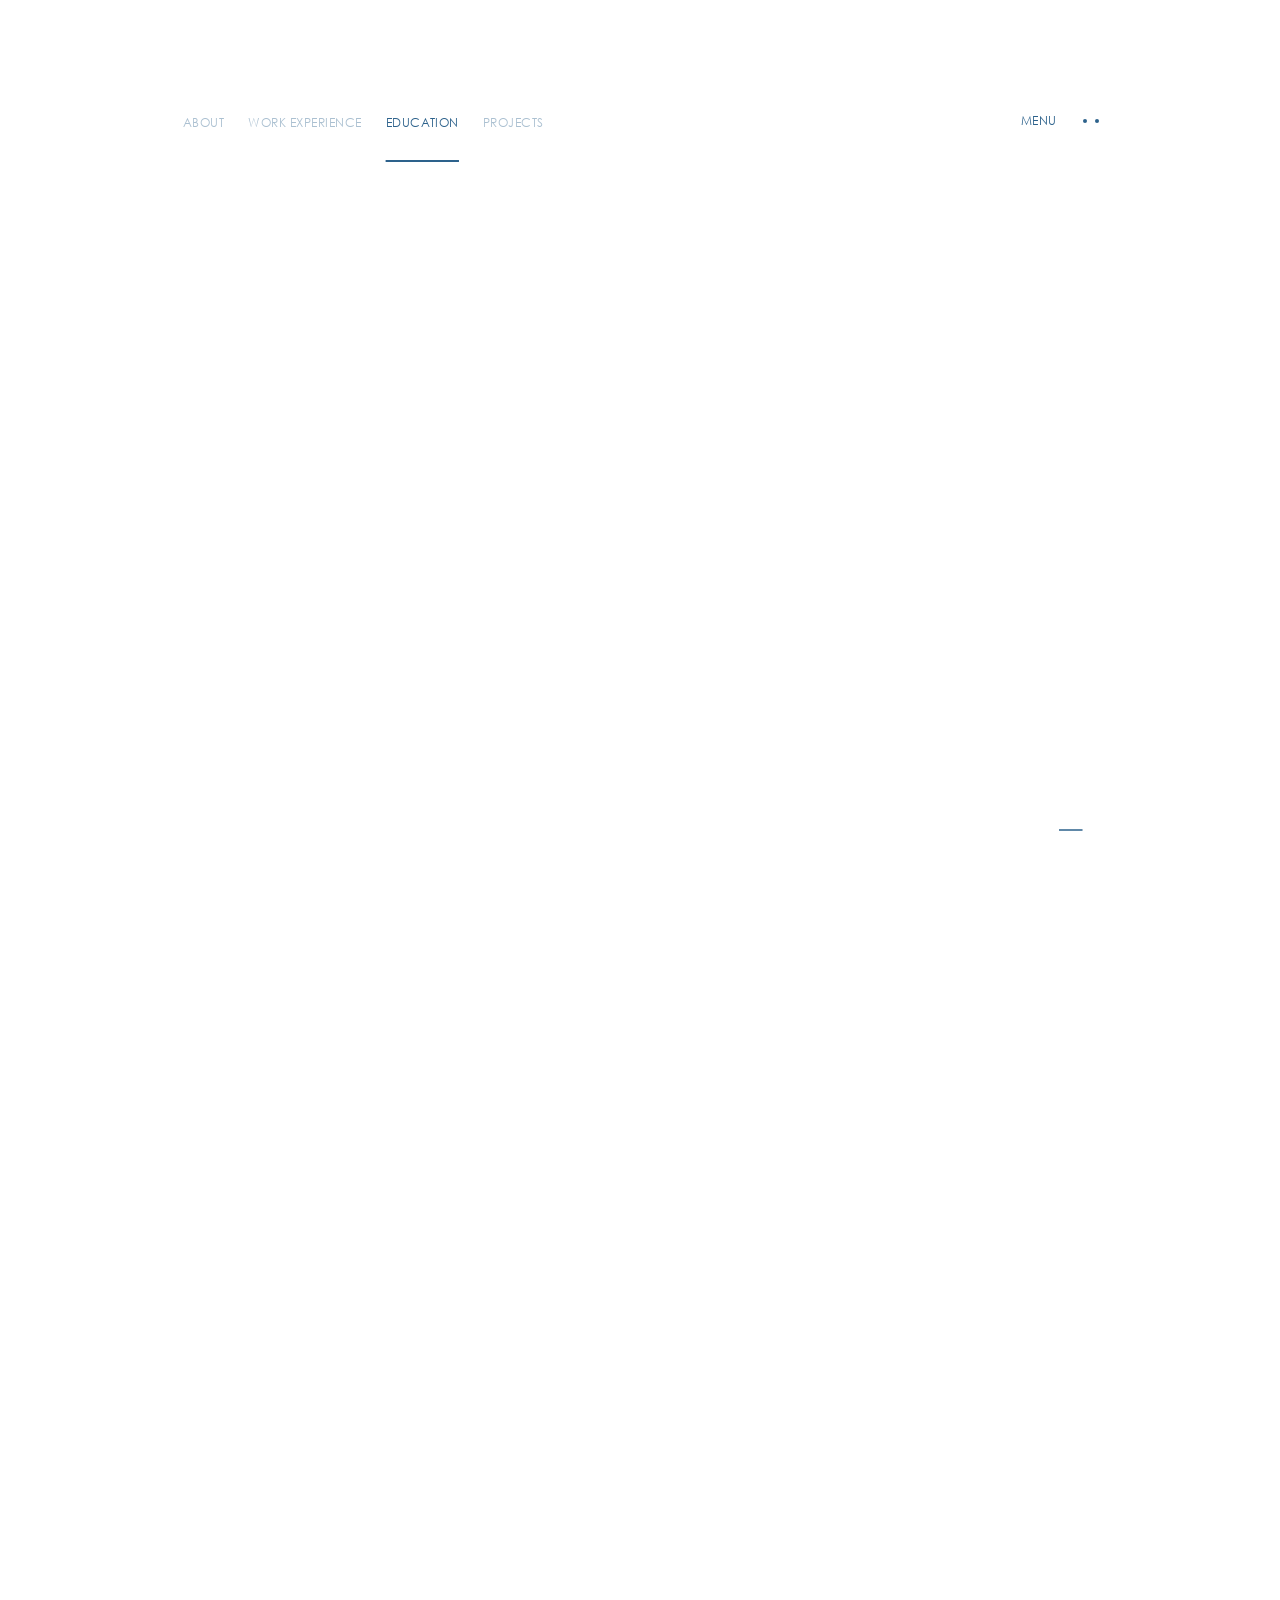
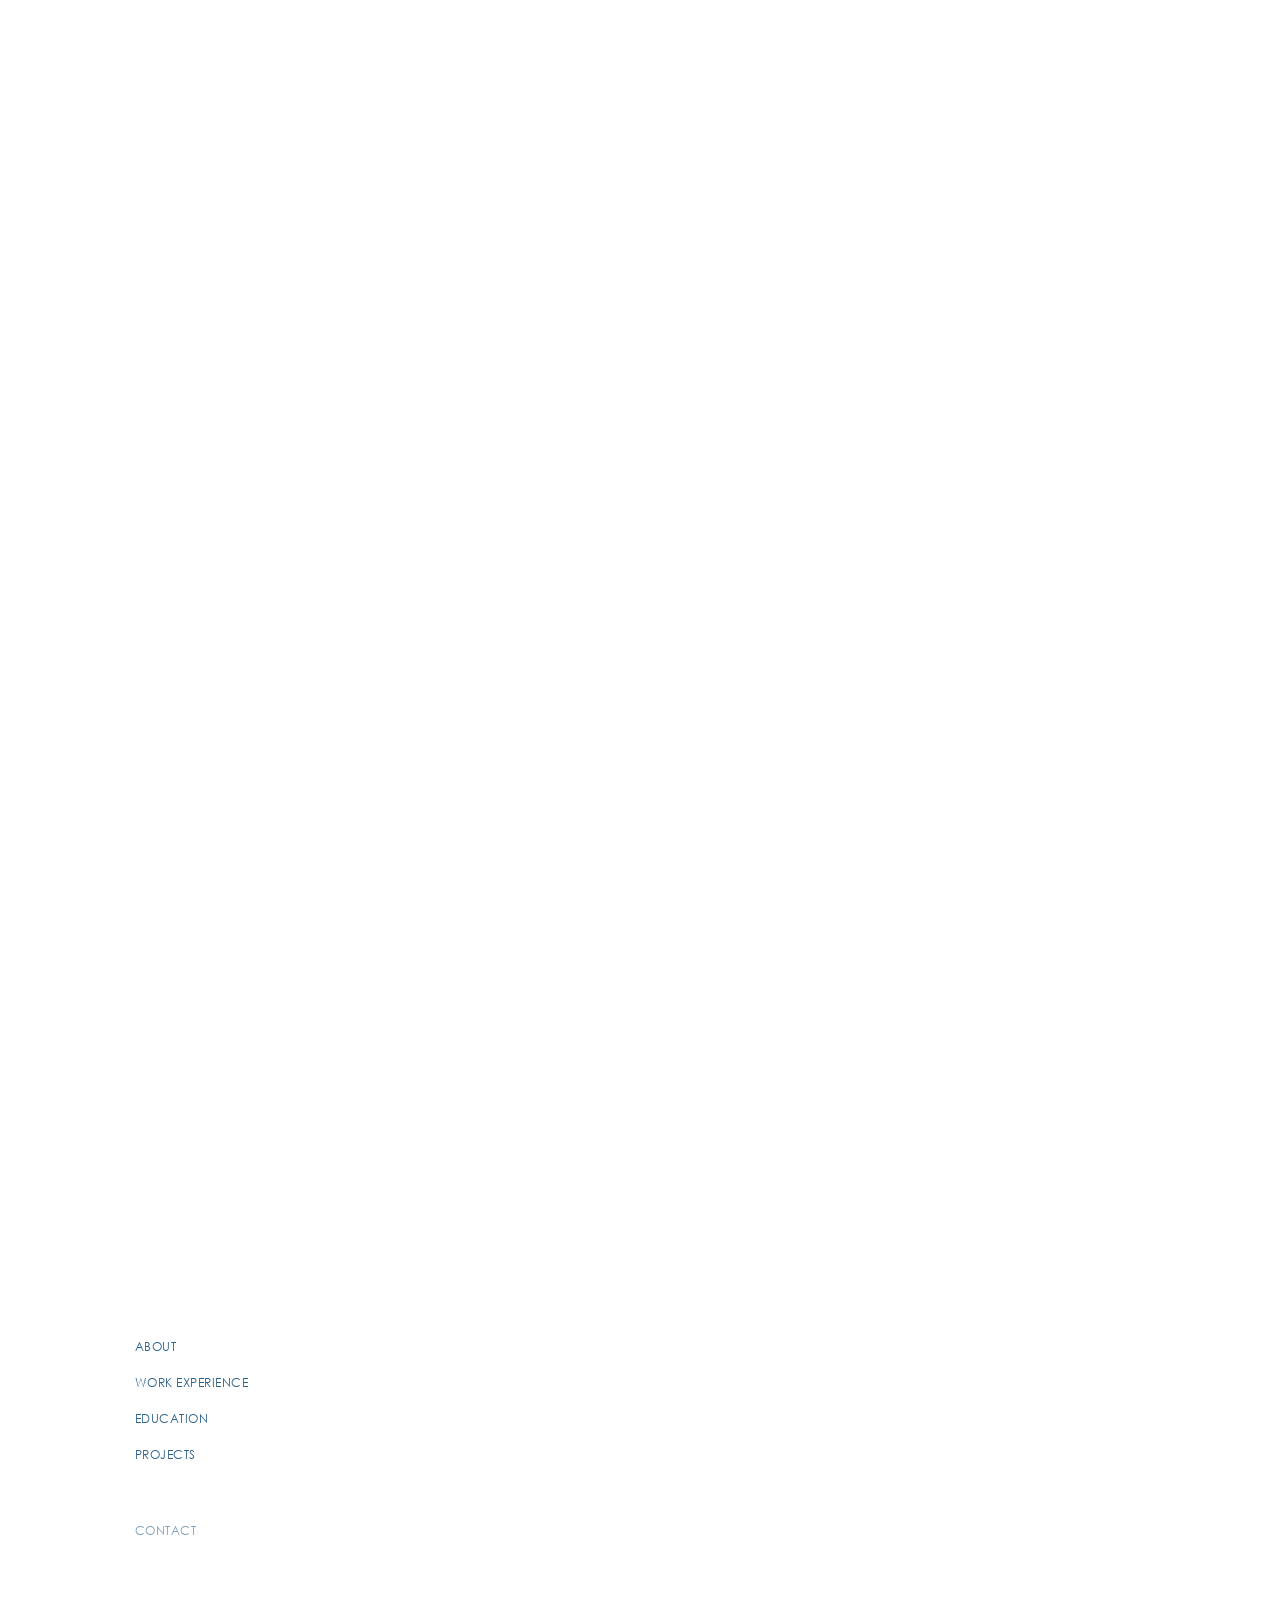
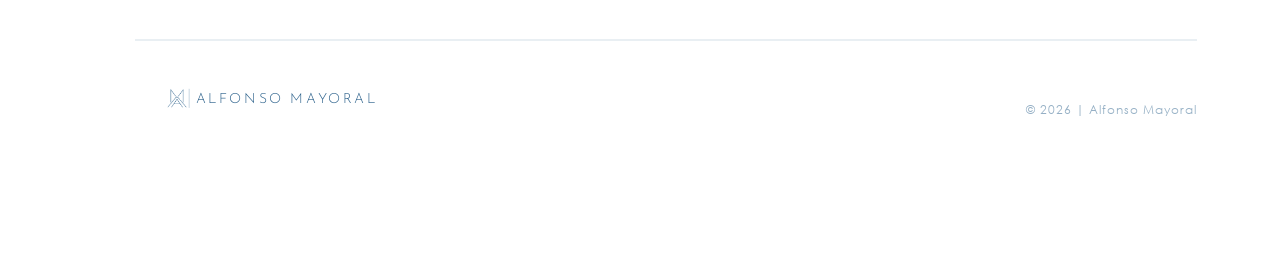
==== commit 5a240848: "perf: trim 6.4 MB of dead weight + cache headers + resource hints User reports animations feel slugg" ====
--- a/capital/index.html
+++ b/capital/index.html
@@ -1,4 +1,4 @@
-<!DOCTYPE html><html lang="en"><head><meta charSet="utf-8"/><meta name="viewport" content="width=device-width, initial-scale=1"/><link rel="stylesheet" href="/_next/static/chunks/0e31_tiwui55~.css" data-precedence="next"/><link rel="preload" as="script" fetchPriority="low" href="/_next/static/chunks/15xrurgzs99gv.js"/><script src="/_next/static/chunks/0y4l8fw-9nj__.js" async=""></script><script src="/_next/static/chunks/16g.ca89g7fib.js" async=""></script><script src="/_next/static/chunks/turbopack-04rnv4d84sf-9.js" async=""></script><script src="/_next/static/chunks/0dbhjjzl8qfwv.js" async=""></script><link rel="preload" href="/_astro/_slug_.B97dlsMJ.css" as="style"/><meta name="theme-color" content="#2d628c"/><title>Education — Alfonso Mayoral</title><meta name="description" content="Education of Alfonso Mayoral: Telecommunications Technology Engineering at UC3M with an exchange year at UC Riverside (4.0 GPA)."/><meta name="keywords" content="keyword 2, keyword 2"/><meta name="robots" content="index, follow"/><meta name="astro-view-transitions-enabled" content="true"/><meta name="astro-view-transitions-fallback" content="swap"/><meta name="generator" content="Astro v5.2.6"/><meta property="og:title" content="Education — Alfonso Mayoral"/><meta property="og:description" content="UC3M Telecom Engineering + UC Riverside exchange (CS & EE & Business)."/><meta name="twitter:card" content="summary"/><meta name="twitter:title" content="Education — Alfonso Mayoral"/><meta name="twitter:description" content="UC3M + UC Riverside, with relevant coursework and achievements."/><link rel="shortcut icon" href="/_astro/favicon_R1w72.webp"/><link rel="icon" href="/_astro/favicon_R1w72.webp" type="image/x-icon"/><link rel="apple-touch-icon" href="/_astro/favicon_Z1kMBbQ.webp" sizes="180x180"/><link rel="stylesheet" href="/_astro/_slug_.B97dlsMJ.css"/><style>[data-astro-transition-scope="astro-smooz4hq-1"] { view-transition-name: none; }@layer astro { ::view-transition-old(none) { animation: none; opacity: 0; mix-blend-mode: normal; }::view-transition-new(none) { animation: none; mix-blend-mode: normal; }::view-transition-group(none) { animation: none } }</style><script type="module" src="/_astro/ClientRouter.astro_astro_type_script_index_0_lang.WONxKOw9.js"></script><script src="/_next/static/chunks/03~yq9q893hmn.js" noModule=""></script></head><body><div hidden=""><!--$--><!--/$--></div><div> <noscript><iframe src="https://www.googletagmanager.com/ns.html?id=GTM-5F3SQM6J" height="0" width="0" style="display:none;visibility:hidden"></iframe></noscript> <div data-astro-transition-persist="cursor" class="cursor" data-component="Cursor" data-astro-cid-x6vourwi> <div class="inner" data-astro-cid-x6vourwi> <div class="circle" data-astro-cid-x6vourwi></div> <div class="middle-dot" data-astro-cid-x6vourwi></div> <div class="dots dots-left" data-astro-cid-x6vourwi></div> <div class="dots dots-right" data-astro-cid-x6vourwi></div> </div> </div>  <header data-astro-transition-persist="header" id="header" data-theme="light" data-component="Header" data-astro-cid-4wsjtibl> <div class="grid container-menu" data-astro-cid-4wsjtibl> <nav class="tb:col-start-1 tb:col-end-25 dk:col-start-2 dk:col-end-24 ml:col-start-3 ml:col-end-23 lg:col-start-3 lg:col-end-23" data-astro-cid-4wsjtibl> <div class="menu-links-w" data-astro-cid-4wsjtibl> <ul data-astro-cid-4wsjtibl> <li data-astro-cid-4wsjtibl> <a href="/" data-astro-cid-4wsjtibl="true" class="nav-link"> <span data-astro-cid-4wsjtibl>About</span> </a> </li><li data-astro-cid-4wsjtibl> <a href="/trading/" data-astro-cid-4wsjtibl="true" class="nav-link"> <span data-astro-cid-4wsjtibl>Work Experience</span> </a> </li><li data-astro-cid-4wsjtibl> <a href="/capital/" data-astro-cid-4wsjtibl="true" class="nav-link active"> <span data-astro-cid-4wsjtibl>Education</span> </a> </li><li data-astro-cid-4wsjtibl> <a href="/maritime/" data-astro-cid-4wsjtibl="true" class="nav-link"> <span data-astro-cid-4wsjtibl>Projects</span> </a> </li> </ul> <div class="navbar" data-astro-cid-4wsjtibl></div> </div> <div class="menu-w" data-astro-cid-4wsjtibl>  <button class="menu-cta" data-astro-cid-4wsjtibl> <p data-astro-cid-4wsjtibl> <span data-astro-cid-4wsjtibl>Menu</span><span data-astro-cid-4wsjtibl>Menu</span> </p> <div class="dots-w" data-astro-cid-4wsjtibl> <div class="dot" data-astro-cid-4wsjtibl></div><div class="dot" data-astro-cid-4wsjtibl></div><div class="dot" data-astro-cid-4wsjtibl></div><div class="dot" data-astro-cid-4wsjtibl></div> </div> </button> </div> </nav> </div> </header>  <div data-astro-transition-persist="menu" class="montfort-menu" data-component="Menu" data-astro-cid-6fp6peiy> <div class="grid grid-nav" data-astro-cid-6fp6peiy> <nav class="col-start-1 col-end-5 tb:col-start-2 dk:col-start-5 lg:col-start-6 dk:col-end-14" data-astro-cid-6fp6peiy> <ul data-astro-cid-6fp6peiy> <li data-astro-cid-6fp6peiy> <a href="/" data-astro-cid-6fp6peiy="true" class="nav-link"> <div class="svg-container" data-astro-cid-6fp6peiy> <svg data-astro-cid-6fp6peiy="true" xmlns="http://www.w3.org/2000/svg" width="10" height="10" fill="none" viewBox="0 0 10 10" focusable="false" aria-hidden="true"><path fill="currentColor" d="M1 4.4a.6.6 0 0 0 0 1.2zm8.424 1.024a.6.6 0 0 0 0-.848L5.606.757a.6.6 0 1 0-.849.849L8.151 5 4.757 8.394a.6.6 0 1 0 .849.849zM1 5.6h8V4.4H1z"/></svg> </div> <div class="text-content" data-astro-cid-6fp6peiy> <span data-astro-cid-6fp6peiy>About</span> </div> </a> </li><li data-astro-cid-6fp6peiy> <a href="/trading/" data-astro-cid-6fp6peiy="true" class="nav-link"> <div class="svg-container" data-astro-cid-6fp6peiy> <svg data-astro-cid-6fp6peiy="true" xmlns="http://www.w3.org/2000/svg" width="10" height="10" fill="none" viewBox="0 0 10 10" focusable="false" aria-hidden="true"><path fill="currentColor" d="M1 4.4a.6.6 0 0 0 0 1.2zm8.424 1.024a.6.6 0 0 0 0-.848L5.606.757a.6.6 0 1 0-.849.849L8.151 5 4.757 8.394a.6.6 0 1 0 .849.849zM1 5.6h8V4.4H1z"/></svg> </div> <div class="text-content" data-astro-cid-6fp6peiy> <span data-astro-cid-6fp6peiy>Work Experience</span> </div> </a> </li><li data-astro-cid-6fp6peiy> <a href="/capital/" data-astro-cid-6fp6peiy="true" class="nav-link active"> <div class="svg-container" data-astro-cid-6fp6peiy> <svg data-astro-cid-6fp6peiy="true" xmlns="http://www.w3.org/2000/svg" width="10" height="10" fill="none" viewBox="0 0 10 10" focusable="false" aria-hidden="true"><path fill="currentColor" d="M1 4.4a.6.6 0 0 0 0 1.2zm8.424 1.024a.6.6 0 0 0 0-.848L5.606.757a.6.6 0 1 0-.849.849L8.151 5 4.757 8.394a.6.6 0 1 0 .849.849zM1 5.6h8V4.4H1z"/></svg> </div> <div class="text-content" data-astro-cid-6fp6peiy> <span data-astro-cid-6fp6peiy>Education</span> </div> </a> </li><li data-astro-cid-6fp6peiy> <a href="/maritime/" data-astro-cid-6fp6peiy="true" class="nav-link"> <div class="svg-container" data-astro-cid-6fp6peiy> <svg data-astro-cid-6fp6peiy="true" xmlns="http://www.w3.org/2000/svg" width="10" height="10" fill="none" viewBox="0 0 10 10" focusable="false" aria-hidden="true"><path fill="currentColor" d="M1 4.4a.6.6 0 0 0 0 1.2zm8.424 1.024a.6.6 0 0 0 0-.848L5.606.757a.6.6 0 1 0-.849.849L8.151 5 4.757 8.394a.6.6 0 1 0 .849.849zM1 5.6h8V4.4H1z"/></svg> </div> <div class="text-content" data-astro-cid-6fp6peiy> <span data-astro-cid-6fp6peiy>Projects</span> </div> </a> </li> </ul> </nav> </div> <div class="grid grid-terms" data-astro-cid-6fp6peiy> <div class="terms-w col-start-3 col-end-5 tb:col-start-1 tb:col-end-5 dk:col-start-3 dk:col-end-20 lg:col-start-4 lg:col-end-20" data-astro-cid-6fp6peiy> <ul data-astro-cid-6fp6peiy> <li class="terms-link" data-astro-cid-6fp6peiy> <a href="/contact/" data-astro-cid-6fp6peiy="true"> <span data-astro-cid-6fp6peiy>Contact</span> <span data-astro-cid-6fp6peiy>Contact</span> </a> </li> </ul> </div> </div> <div class="overlay" data-astro-cid-6fp6peiy></div> </div>  <div id="canvas-wrapper" data-astro-transition-persist="webgl" aria-hidden="true"> <canvas></canvas> </div>  <script type="module" src="/_astro/WebGL.astro_astro_type_script_index_0_lang.ClLv70z8.js"></script> <div data-astro-transition-persist="sound" class="buttons-container" data-theme="dark" data-component="Sound" data-astro-cid-epuvuop6> <div class="buttons-wrapper grid" data-astro-cid-epuvuop6> <div class="buttons-inner dk:col-start-2 dk:col-end-24 ml:col-start-3 ml:col-end-23 lg:col-start-3 lg:col-end-23" data-astro-cid-epuvuop6> <button id="scroll-top" class="scroll-top" data-astro-cid-epuvuop6> <svg data-astro-cid-epuvuop6="true" xmlns="http://www.w3.org/2000/svg" width="10" height="12" fill="none" viewBox="0 0 10 12" focusable="false" aria-hidden="true"><path fill="#2D628C" fill-rule="evenodd" d="M.87 3.982 4.464.386a.757.757 0 0 1 1.07 0L9.13 3.982a.757.757 0 1 1-1.07 1.07L5.757 2.748v8.331a.757.757 0 1 1-1.514 0V2.748L1.94 5.052a.757.757 0 1 1-1.07-1.07" clip-rule="evenodd" style="fill:#2d628c;fill:color(display-p3 .1765 .3843 .549);fill-opacity:1"/></svg> </button> <button class="sound" data-astro-cid-epuvuop6> <canvas id="sound-canvas" width="24" height="24" data-astro-cid-epuvuop6></canvas> </button> </div> </div> </div>   <div class="hero-transition" data-astro-transition-persist="transition-hero" data-cursor="draggable" data-cursor-down="dragging" data-astro-cid-3rse3tms> <div class="inner" data-astro-cid-3rse3tms> <div class="title" data-astro-cid-3rse3tms> <p data-astro-cid-3rse3tms>About</p> <div class="spinner" data-astro-cid-3rse3tms> <svg class="spinner-inner" viewBox="0 0 200 200" fill="none" xmlns="http://www.w3.org/2000/svg" data-astro-cid-3rse3tms> <g stroke-width="8" data-astro-cid-3rse3tms> <path stroke="url(#spinner-secondHalf)" d="M 4 100 A 96 96 0 0 1 196 100" data-astro-cid-3rse3tms></path> <path stroke="url(#spinner-firstHalf)" d="M 196 100 A 96 96 0 0 1 4 100" data-astro-cid-3rse3tms></path> </g> </svg> </div> </div><div class="title" data-astro-cid-3rse3tms> <p data-astro-cid-3rse3tms>Experience</p> <div class="spinner" data-astro-cid-3rse3tms> <svg class="spinner-inner" viewBox="0 0 200 200" fill="none" xmlns="http://www.w3.org/2000/svg" data-astro-cid-3rse3tms> <g stroke-width="8" data-astro-cid-3rse3tms> <path stroke="url(#spinner-secondHalf)" d="M 4 100 A 96 96 0 0 1 196 100" data-astro-cid-3rse3tms></path> <path stroke="url(#spinner-firstHalf)" d="M 196 100 A 96 96 0 0 1 4 100" data-astro-cid-3rse3tms></path> </g> </svg> </div> </div><div class="title" data-astro-cid-3rse3tms> <p data-astro-cid-3rse3tms>Education</p> <div class="spinner" data-astro-cid-3rse3tms> <svg class="spinner-inner" viewBox="0 0 200 200" fill="none" xmlns="http://www.w3.org/2000/svg" data-astro-cid-3rse3tms> <g stroke-width="8" data-astro-cid-3rse3tms> <path stroke="url(#spinner-secondHalf)" d="M 4 100 A 96 96 0 0 1 196 100" data-astro-cid-3rse3tms></path> <path stroke="url(#spinner-firstHalf)" d="M 196 100 A 96 96 0 0 1 4 100" data-astro-cid-3rse3tms></path> </g> </svg> </div> </div><div class="title" data-astro-cid-3rse3tms> <p data-astro-cid-3rse3tms>Projects</p> <div class="spinner" data-astro-cid-3rse3tms> <svg class="spinner-inner" viewBox="0 0 200 200" fill="none" xmlns="http://www.w3.org/2000/svg" data-astro-cid-3rse3tms> <g stroke-width="8" data-astro-cid-3rse3tms> <path stroke="url(#spinner-secondHalf)" d="M 4 100 A 96 96 0 0 1 196 100" data-astro-cid-3rse3tms></path> <path stroke="url(#spinner-firstHalf)" d="M 196 100 A 96 96 0 0 1 4 100" data-astro-cid-3rse3tms></path> </g> </svg> </div> </div> </div> <svg class="spinner-defs" xmlns="http://www.w3.org/2000/svg" color="#2d628c" data-astro-cid-3rse3tms> <defs data-astro-cid-3rse3tms> <linearGradient id="spinner-secondHalf" data-astro-cid-3rse3tms> <stop offset="0%" stop-opacity="0" stop-color="currentColor" data-astro-cid-3rse3tms></stop> <stop offset="100%" stop-opacity="0.5" stop-color="currentColor" data-astro-cid-3rse3tms></stop> </linearGradient> <linearGradient id="spinner-firstHalf" data-astro-cid-3rse3tms> <stop offset="0%" stop-opacity="1" stop-color="currentColor" data-astro-cid-3rse3tms></stop> <stop offset="100%" stop-opacity="0.5" stop-color="currentColor" data-astro-cid-3rse3tms></stop> </linearGradient> </defs> </svg> </div>  <main class="astro-fd3kjnv4" data-scene="Capital" data-astro-cid-fd3kjnv4> <section class="hero" data-chapter="Hero" data-chapter-first="true" data-theme="light" data-animation="Hero" data-astro-cid-226k2nfd> <div class="hero-inner" data-astro-cid-226k2nfd> <svg class="logo logo-mb" xmlns="http://www.w3.org/2000/svg" viewBox="0 0 500 280" focusable="false" aria-hidden="true" data-astro-cid-226k2nfd="true" style="max-width:none;width:min(90vw, 500px);height:auto;"><defs><mask id="firma-mb-mask"><image href="/assets/images/firma_mask.png" x="177" y="10" width="146" height="140"/></mask></defs><rect x="177" y="10" width="146" height="140" fill="#FFFFFF" mask="url(#firma-mb-mask)"/><line x1="60" y1="170" x2="440" y2="170" stroke="#FFFFFF" stroke-width="1.2" opacity="0.6"/><text x="250" y="220" font-family="'Josefin Sans','Century Gothic',sans-serif" font-size="42" font-weight="300" letter-spacing="4" fill="#FFFFFF" text-anchor="middle">EDUCATION</text></svg> <svg class="logo logo-dk" xmlns="http://www.w3.org/2000/svg" viewBox="0 0 800 200" focusable="false" aria-hidden="true" data-astro-cid-226k2nfd="true" style="max-width:none;width:min(90vw, 700px);height:auto;"><defs><mask id="firma-dk-mask"><image href="/assets/images/firma_mask.png" x="0" y="55" width="63" height="60"/></mask></defs><rect x="0" y="55" width="63" height="60" fill="#FFFFFF" mask="url(#firma-dk-mask)"/><line x1="88" y1="55" x2="88" y2="115" stroke="#FFFFFF" stroke-width="1.2" opacity="0.6"/><text x="115" y="105" font-family="'Josefin Sans','Century Gothic',sans-serif" font-size="56" font-weight="300" letter-spacing="3" fill="#FFFFFF">EDUCATION</text></svg>
+<!DOCTYPE html><html lang="en"><head><link rel="preload" as="image" href="/assets/images/firma_mask.png"/><meta charSet="utf-8"/><meta name="viewport" content="width=device-width, initial-scale=1"/><link rel="stylesheet" href="/_next/static/chunks/0e31_tiwui55~.css" data-precedence="next"/><link rel="preload" as="script" fetchPriority="low" href="/_next/static/chunks/15xrurgzs99gv.js"/><script src="/_next/static/chunks/0y4l8fw-9nj__.js" async=""></script><script src="/_next/static/chunks/16g.ca89g7fib.js" async=""></script><script src="/_next/static/chunks/turbopack-04rnv4d84sf-9.js" async=""></script><script src="/_next/static/chunks/0dbhjjzl8qfwv.js" async=""></script><link rel="preload" href="/_astro/_slug_.B97dlsMJ.css" as="style"/><meta name="theme-color" content="#2d628c"/><title>Education — Alfonso Mayoral</title><meta name="description" content="Education of Alfonso Mayoral: Telecommunications Technology Engineering at UC3M with an exchange year at UC Riverside (4.0 GPA)."/><meta name="keywords" content="keyword 2, keyword 2"/><meta name="robots" content="index, follow"/><meta name="astro-view-transitions-enabled" content="true"/><meta name="astro-view-transitions-fallback" content="swap"/><meta name="generator" content="Astro v5.2.6"/><meta property="og:title" content="Education — Alfonso Mayoral"/><meta property="og:description" content="UC3M Telecom Engineering + UC Riverside exchange (CS & EE & Business)."/><meta name="twitter:card" content="summary"/><meta name="twitter:title" content="Education — Alfonso Mayoral"/><meta name="twitter:description" content="UC3M + UC Riverside, with relevant coursework and achievements."/><link rel="shortcut icon" href="/_astro/favicon_R1w72.webp"/><link rel="icon" href="/_astro/favicon_R1w72.webp" type="image/x-icon"/><link rel="apple-touch-icon" href="/_astro/favicon_Z1kMBbQ.webp" sizes="180x180"/><link rel="stylesheet" href="/_astro/_slug_.B97dlsMJ.css"/><style>[data-astro-transition-scope="astro-smooz4hq-1"] { view-transition-name: none; }@layer astro { ::view-transition-old(none) { animation: none; opacity: 0; mix-blend-mode: normal; }::view-transition-new(none) { animation: none; mix-blend-mode: normal; }::view-transition-group(none) { animation: none } }</style><script type="module" src="/_astro/ClientRouter.astro_astro_type_script_index_0_lang.WONxKOw9.js"></script><script src="/_next/static/chunks/03~yq9q893hmn.js" noModule=""></script></head><body><div hidden=""><!--$--><!--/$--></div><div> <noscript><iframe src="https://www.googletagmanager.com/ns.html?id=GTM-5F3SQM6J" height="0" width="0" style="display:none;visibility:hidden"></iframe></noscript> <div data-astro-transition-persist="cursor" class="cursor" data-component="Cursor" data-astro-cid-x6vourwi> <div class="inner" data-astro-cid-x6vourwi> <div class="circle" data-astro-cid-x6vourwi></div> <div class="middle-dot" data-astro-cid-x6vourwi></div> <div class="dots dots-left" data-astro-cid-x6vourwi></div> <div class="dots dots-right" data-astro-cid-x6vourwi></div> </div> </div>  <header data-astro-transition-persist="header" id="header" data-theme="light" data-component="Header" data-astro-cid-4wsjtibl> <div class="grid container-menu" data-astro-cid-4wsjtibl> <nav class="tb:col-start-1 tb:col-end-25 dk:col-start-2 dk:col-end-24 ml:col-start-3 ml:col-end-23 lg:col-start-3 lg:col-end-23" data-astro-cid-4wsjtibl> <div class="menu-links-w" data-astro-cid-4wsjtibl> <ul data-astro-cid-4wsjtibl> <li data-astro-cid-4wsjtibl> <a href="/" data-astro-cid-4wsjtibl="true" class="nav-link"> <span data-astro-cid-4wsjtibl>About</span> </a> </li><li data-astro-cid-4wsjtibl> <a href="/trading/" data-astro-cid-4wsjtibl="true" class="nav-link"> <span data-astro-cid-4wsjtibl>Work Experience</span> </a> </li><li data-astro-cid-4wsjtibl> <a href="/capital/" data-astro-cid-4wsjtibl="true" class="nav-link active"> <span data-astro-cid-4wsjtibl>Education</span> </a> </li><li data-astro-cid-4wsjtibl> <a href="/maritime/" data-astro-cid-4wsjtibl="true" class="nav-link"> <span data-astro-cid-4wsjtibl>Projects</span> </a> </li> </ul> <div class="navbar" data-astro-cid-4wsjtibl></div> </div> <div class="menu-w" data-astro-cid-4wsjtibl>  <button class="menu-cta" data-astro-cid-4wsjtibl> <p data-astro-cid-4wsjtibl> <span data-astro-cid-4wsjtibl>Menu</span><span data-astro-cid-4wsjtibl>Menu</span> </p> <div class="dots-w" data-astro-cid-4wsjtibl> <div class="dot" data-astro-cid-4wsjtibl></div><div class="dot" data-astro-cid-4wsjtibl></div><div class="dot" data-astro-cid-4wsjtibl></div><div class="dot" data-astro-cid-4wsjtibl></div> </div> </button> </div> </nav> </div> </header>  <div data-astro-transition-persist="menu" class="montfort-menu" data-component="Menu" data-astro-cid-6fp6peiy> <div class="grid grid-nav" data-astro-cid-6fp6peiy> <nav class="col-start-1 col-end-5 tb:col-start-2 dk:col-start-5 lg:col-start-6 dk:col-end-14" data-astro-cid-6fp6peiy> <ul data-astro-cid-6fp6peiy> <li data-astro-cid-6fp6peiy> <a href="/" data-astro-cid-6fp6peiy="true" class="nav-link"> <div class="svg-container" data-astro-cid-6fp6peiy> <svg data-astro-cid-6fp6peiy="true" xmlns="http://www.w3.org/2000/svg" width="10" height="10" fill="none" viewBox="0 0 10 10" focusable="false" aria-hidden="true"><path fill="currentColor" d="M1 4.4a.6.6 0 0 0 0 1.2zm8.424 1.024a.6.6 0 0 0 0-.848L5.606.757a.6.6 0 1 0-.849.849L8.151 5 4.757 8.394a.6.6 0 1 0 .849.849zM1 5.6h8V4.4H1z"/></svg> </div> <div class="text-content" data-astro-cid-6fp6peiy> <span data-astro-cid-6fp6peiy>About</span> </div> </a> </li><li data-astro-cid-6fp6peiy> <a href="/trading/" data-astro-cid-6fp6peiy="true" class="nav-link"> <div class="svg-container" data-astro-cid-6fp6peiy> <svg data-astro-cid-6fp6peiy="true" xmlns="http://www.w3.org/2000/svg" width="10" height="10" fill="none" viewBox="0 0 10 10" focusable="false" aria-hidden="true"><path fill="currentColor" d="M1 4.4a.6.6 0 0 0 0 1.2zm8.424 1.024a.6.6 0 0 0 0-.848L5.606.757a.6.6 0 1 0-.849.849L8.151 5 4.757 8.394a.6.6 0 1 0 .849.849zM1 5.6h8V4.4H1z"/></svg> </div> <div class="text-content" data-astro-cid-6fp6peiy> <span data-astro-cid-6fp6peiy>Work Experience</span> </div> </a> </li><li data-astro-cid-6fp6peiy> <a href="/capital/" data-astro-cid-6fp6peiy="true" class="nav-link active"> <div class="svg-container" data-astro-cid-6fp6peiy> <svg data-astro-cid-6fp6peiy="true" xmlns="http://www.w3.org/2000/svg" width="10" height="10" fill="none" viewBox="0 0 10 10" focusable="false" aria-hidden="true"><path fill="currentColor" d="M1 4.4a.6.6 0 0 0 0 1.2zm8.424 1.024a.6.6 0 0 0 0-.848L5.606.757a.6.6 0 1 0-.849.849L8.151 5 4.757 8.394a.6.6 0 1 0 .849.849zM1 5.6h8V4.4H1z"/></svg> </div> <div class="text-content" data-astro-cid-6fp6peiy> <span data-astro-cid-6fp6peiy>Education</span> </div> </a> </li><li data-astro-cid-6fp6peiy> <a href="/maritime/" data-astro-cid-6fp6peiy="true" class="nav-link"> <div class="svg-container" data-astro-cid-6fp6peiy> <svg data-astro-cid-6fp6peiy="true" xmlns="http://www.w3.org/2000/svg" width="10" height="10" fill="none" viewBox="0 0 10 10" focusable="false" aria-hidden="true"><path fill="currentColor" d="M1 4.4a.6.6 0 0 0 0 1.2zm8.424 1.024a.6.6 0 0 0 0-.848L5.606.757a.6.6 0 1 0-.849.849L8.151 5 4.757 8.394a.6.6 0 1 0 .849.849zM1 5.6h8V4.4H1z"/></svg> </div> <div class="text-content" data-astro-cid-6fp6peiy> <span data-astro-cid-6fp6peiy>Projects</span> </div> </a> </li> </ul> </nav> </div> <div class="grid grid-terms" data-astro-cid-6fp6peiy> <div class="terms-w col-start-3 col-end-5 tb:col-start-1 tb:col-end-5 dk:col-start-3 dk:col-end-20 lg:col-start-4 lg:col-end-20" data-astro-cid-6fp6peiy> <ul data-astro-cid-6fp6peiy> <li class="terms-link" data-astro-cid-6fp6peiy> <a href="/contact/" data-astro-cid-6fp6peiy="true"> <span data-astro-cid-6fp6peiy>Contact</span> <span data-astro-cid-6fp6peiy>Contact</span> </a> </li> </ul> </div> </div> <div class="overlay" data-astro-cid-6fp6peiy></div> </div>  <div id="canvas-wrapper" data-astro-transition-persist="webgl" aria-hidden="true"> <canvas></canvas> </div>  <script type="module" src="/_astro/WebGL.astro_astro_type_script_index_0_lang.ClLv70z8.js"></script> <div data-astro-transition-persist="sound" class="buttons-container" data-theme="dark" data-component="Sound" data-astro-cid-epuvuop6> <div class="buttons-wrapper grid" data-astro-cid-epuvuop6> <div class="buttons-inner dk:col-start-2 dk:col-end-24 ml:col-start-3 ml:col-end-23 lg:col-start-3 lg:col-end-23" data-astro-cid-epuvuop6> <button id="scroll-top" class="scroll-top" data-astro-cid-epuvuop6> <svg data-astro-cid-epuvuop6="true" xmlns="http://www.w3.org/2000/svg" width="10" height="12" fill="none" viewBox="0 0 10 12" focusable="false" aria-hidden="true"><path fill="#2D628C" fill-rule="evenodd" d="M.87 3.982 4.464.386a.757.757 0 0 1 1.07 0L9.13 3.982a.757.757 0 1 1-1.07 1.07L5.757 2.748v8.331a.757.757 0 1 1-1.514 0V2.748L1.94 5.052a.757.757 0 1 1-1.07-1.07" clip-rule="evenodd" style="fill:#2d628c;fill:color(display-p3 .1765 .3843 .549);fill-opacity:1"/></svg> </button> <button class="sound" data-astro-cid-epuvuop6> <canvas id="sound-canvas" width="24" height="24" data-astro-cid-epuvuop6></canvas> </button> </div> </div> </div>   <div class="hero-transition" data-astro-transition-persist="transition-hero" data-cursor="draggable" data-cursor-down="dragging" data-astro-cid-3rse3tms> <div class="inner" data-astro-cid-3rse3tms> <div class="title" data-astro-cid-3rse3tms> <p data-astro-cid-3rse3tms>About</p> <div class="spinner" data-astro-cid-3rse3tms> <svg class="spinner-inner" viewBox="0 0 200 200" fill="none" xmlns="http://www.w3.org/2000/svg" data-astro-cid-3rse3tms> <g stroke-width="8" data-astro-cid-3rse3tms> <path stroke="url(#spinner-secondHalf)" d="M 4 100 A 96 96 0 0 1 196 100" data-astro-cid-3rse3tms></path> <path stroke="url(#spinner-firstHalf)" d="M 196 100 A 96 96 0 0 1 4 100" data-astro-cid-3rse3tms></path> </g> </svg> </div> </div><div class="title" data-astro-cid-3rse3tms> <p data-astro-cid-3rse3tms>Experience</p> <div class="spinner" data-astro-cid-3rse3tms> <svg class="spinner-inner" viewBox="0 0 200 200" fill="none" xmlns="http://www.w3.org/2000/svg" data-astro-cid-3rse3tms> <g stroke-width="8" data-astro-cid-3rse3tms> <path stroke="url(#spinner-secondHalf)" d="M 4 100 A 96 96 0 0 1 196 100" data-astro-cid-3rse3tms></path> <path stroke="url(#spinner-firstHalf)" d="M 196 100 A 96 96 0 0 1 4 100" data-astro-cid-3rse3tms></path> </g> </svg> </div> </div><div class="title" data-astro-cid-3rse3tms> <p data-astro-cid-3rse3tms>Education</p> <div class="spinner" data-astro-cid-3rse3tms> <svg class="spinner-inner" viewBox="0 0 200 200" fill="none" xmlns="http://www.w3.org/2000/svg" data-astro-cid-3rse3tms> <g stroke-width="8" data-astro-cid-3rse3tms> <path stroke="url(#spinner-secondHalf)" d="M 4 100 A 96 96 0 0 1 196 100" data-astro-cid-3rse3tms></path> <path stroke="url(#spinner-firstHalf)" d="M 196 100 A 96 96 0 0 1 4 100" data-astro-cid-3rse3tms></path> </g> </svg> </div> </div><div class="title" data-astro-cid-3rse3tms> <p data-astro-cid-3rse3tms>Projects</p> <div class="spinner" data-astro-cid-3rse3tms> <svg class="spinner-inner" viewBox="0 0 200 200" fill="none" xmlns="http://www.w3.org/2000/svg" data-astro-cid-3rse3tms> <g stroke-width="8" data-astro-cid-3rse3tms> <path stroke="url(#spinner-secondHalf)" d="M 4 100 A 96 96 0 0 1 196 100" data-astro-cid-3rse3tms></path> <path stroke="url(#spinner-firstHalf)" d="M 196 100 A 96 96 0 0 1 4 100" data-astro-cid-3rse3tms></path> </g> </svg> </div> </div> </div> <svg class="spinner-defs" xmlns="http://www.w3.org/2000/svg" color="#2d628c" data-astro-cid-3rse3tms> <defs data-astro-cid-3rse3tms> <linearGradient id="spinner-secondHalf" data-astro-cid-3rse3tms> <stop offset="0%" stop-opacity="0" stop-color="currentColor" data-astro-cid-3rse3tms></stop> <stop offset="100%" stop-opacity="0.5" stop-color="currentColor" data-astro-cid-3rse3tms></stop> </linearGradient> <linearGradient id="spinner-firstHalf" data-astro-cid-3rse3tms> <stop offset="0%" stop-opacity="1" stop-color="currentColor" data-astro-cid-3rse3tms></stop> <stop offset="100%" stop-opacity="0.5" stop-color="currentColor" data-astro-cid-3rse3tms></stop> </linearGradient> </defs> </svg> </div>  <main class="astro-fd3kjnv4" data-scene="Capital" data-astro-cid-fd3kjnv4> <section class="hero" data-chapter="Hero" data-chapter-first="true" data-theme="light" data-animation="Hero" data-astro-cid-226k2nfd> <div class="hero-inner" data-astro-cid-226k2nfd> <svg class="logo logo-mb" xmlns="http://www.w3.org/2000/svg" viewBox="0 0 500 280" focusable="false" aria-hidden="true" data-astro-cid-226k2nfd="true" style="max-width:none;width:min(90vw, 500px);height:auto;"><defs><mask id="firma-mb-mask"><image href="/assets/images/firma_mask.png" x="177" y="10" width="146" height="140"/></mask></defs><rect x="177" y="10" width="146" height="140" fill="#FFFFFF" mask="url(#firma-mb-mask)"/><line x1="60" y1="170" x2="440" y2="170" stroke="#FFFFFF" stroke-width="1.2" opacity="0.6"/><text x="250" y="220" font-family="'Josefin Sans','Century Gothic',sans-serif" font-size="42" font-weight="300" letter-spacing="4" fill="#FFFFFF" text-anchor="middle">EDUCATION</text></svg> <svg class="logo logo-dk" xmlns="http://www.w3.org/2000/svg" viewBox="0 0 800 200" focusable="false" aria-hidden="true" data-astro-cid-226k2nfd="true" style="max-width:none;width:min(90vw, 700px);height:auto;"><defs><mask id="firma-dk-mask"><image href="/assets/images/firma_mask.png" x="0" y="55" width="63" height="60"/></mask></defs><rect x="0" y="55" width="63" height="60" fill="#FFFFFF" mask="url(#firma-dk-mask)"/><line x1="88" y1="55" x2="88" y2="115" stroke="#FFFFFF" stroke-width="1.2" opacity="0.6"/><text x="115" y="105" font-family="'Josefin Sans','Century Gothic',sans-serif" font-size="56" font-weight="300" letter-spacing="3" fill="#FFFFFF">EDUCATION</text></svg>
  <div class="scroll-to-cta" data-astro-cid-226k2nfd> <div class="scroll-to-cta-inner" data-astro-cid-226k2nfd> <div class="scroll-to-cta-content-mb" data-astro-cid-226k2nfd> <svg class="scroll-to-cta-icon" data-astro-cid-226k2nfd="true" xmlns="http://www.w3.org/2000/svg" width="10" height="15" fill="none" viewBox="0 0 10 15" focusable="false" aria-hidden="true"><path fill="currentColor" d="M5.65 1a.65.65 0 1 0-1.3 0zM4.54 14.46a.65.65 0 0 0 .92 0l4.136-4.137a.65.65 0 1 0-.919-.92L5 13.082 1.323 9.404a.65.65 0 0 0-.92.919zM4.35 1v13h1.3V1z"/></svg> <span class="fs-cta-s" data-astro-cid-226k2nfd>Swipe down</span> </div> <div class="scroll-to-cta-content-dk" data-astro-cid-226k2nfd> <span class="fs-cta-s" data-astro-cid-226k2nfd>Scroll down to discover</span> </div> </div> </div> </div> </section> <style>
 	.logo-dk > path,
 	.logo-dk > g,
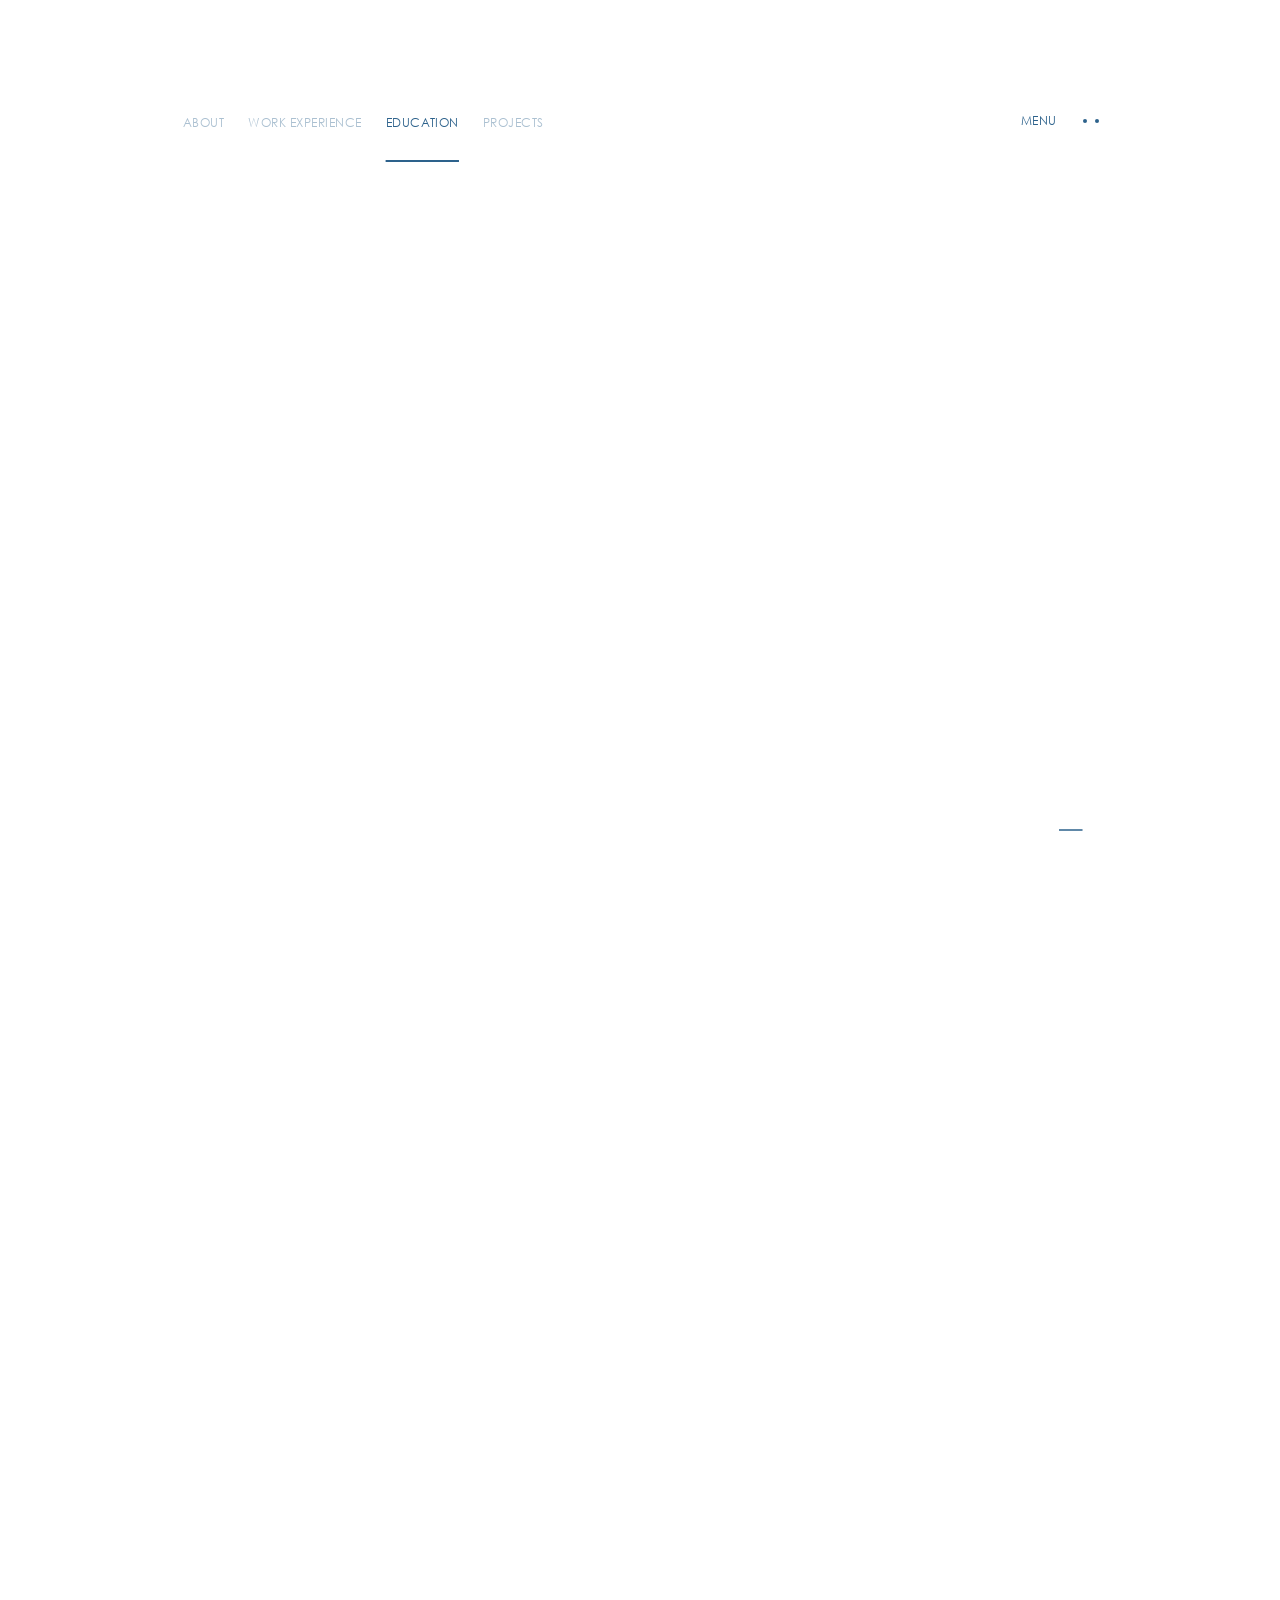
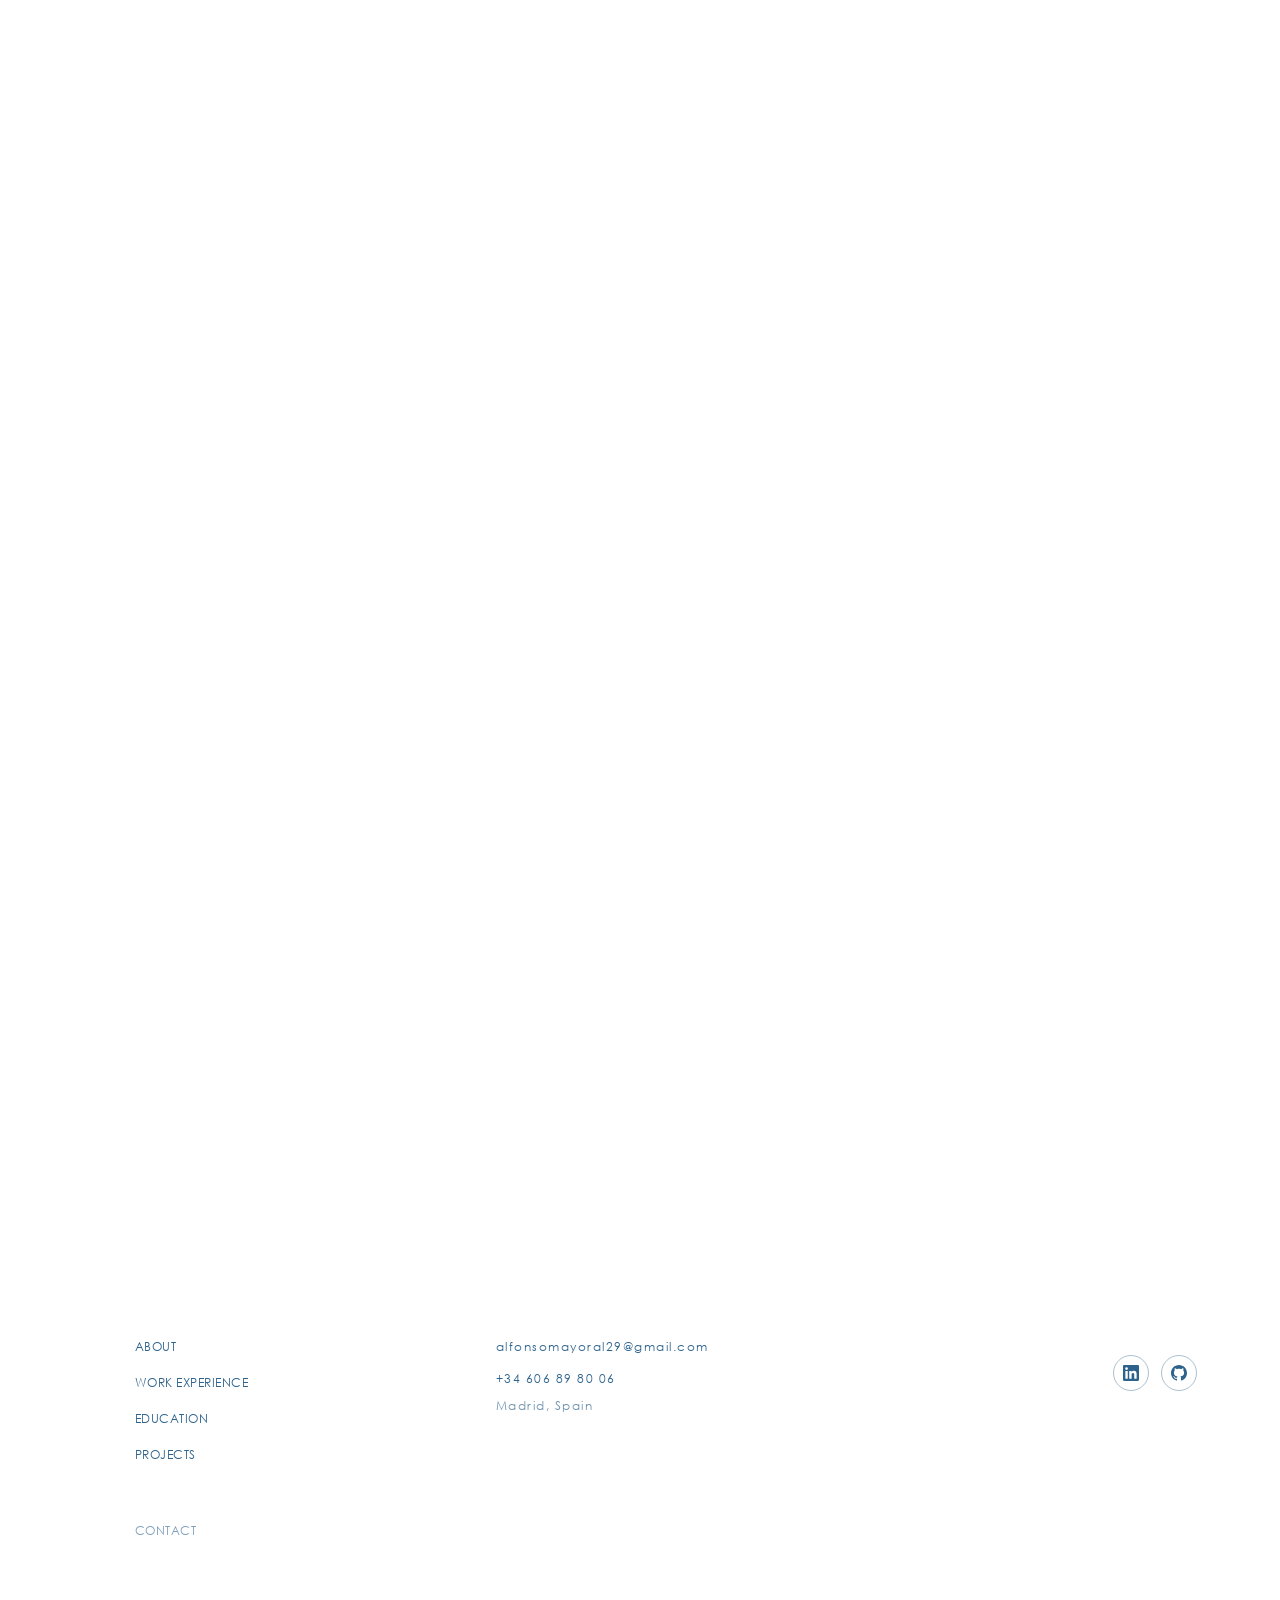
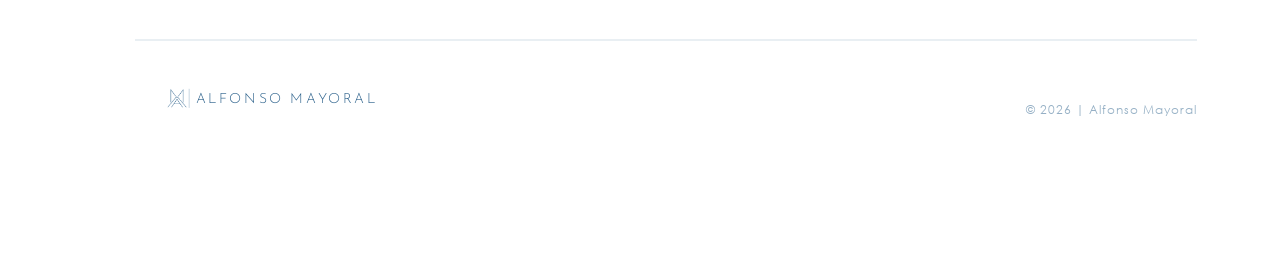
==== commit 1cbc9b3a: "contact+footer: email/phone/socials in footer + Contact redesign Two coordinated changes per user fe" ====
--- a/capital/index.html
+++ b/capital/index.html
@@ -75,4 +75,4 @@
       <li style="padding-left:14px;position:relative;"><span style="position:absolute;left:0;opacity:0.5;">&middot;</span>Data Analysis Methods</li>
     </ul>
   </div>
-</div></div></main>  <footer data-astro-transition-persist="footer" id="footer" data-theme="light" data-astro-cid-rhv6ztfp> <div class="grid footer-container" data-astro-cid-rhv6ztfp> <div class="menu-left dk:col-start-3 dk:col-end-10 ml:col-start-3 ml:col-end-9 lg:col-start-4 lg:col-end-10" data-astro-cid-rhv6ztfp> <ul class="menu-links" data-astro-cid-rhv6ztfp> <li data-astro-cid-rhv6ztfp> <a href="/" class="fs-cta-s uppercase" data-astro-cid-rhv6ztfp="true">About</a> </li><li data-astro-cid-rhv6ztfp> <a href="/trading/" class="fs-cta-s uppercase" data-astro-cid-rhv6ztfp="true">Work Experience</a> </li><li data-astro-cid-rhv6ztfp> <a href="/capital/" class="fs-cta-s uppercase" data-astro-cid-rhv6ztfp="true">Education</a> </li><li data-astro-cid-rhv6ztfp> <a href="/maritime/" class="fs-cta-s uppercase" data-astro-cid-rhv6ztfp="true">Projects</a> </li> </ul> <ul class="legals-links" data-astro-cid-rhv6ztfp> <li data-astro-cid-rhv6ztfp> <a href="/contact/" class="fs-cta-s uppercase" data-astro-cid-rhv6ztfp="true">Contact</a> </li> </ul> </div> <div class="menu-right dk:col-start-3 ml:col-start-10 ml:col-end-24 lg:col-start-11 lg:col-end-21" data-astro-cid-rhv6ztfp>     </div> <div class="line dk:col-start-3 dk:col-end-24 ml:col-start-3 ml:col-end-24 lg:col-start-4 lg:col-end-21" data-astro-cid-rhv6ztfp></div> <div class="legal-info-container dk:col-start-3 dk:col-end-10 ml:col-start-3 ml:col-end-9 lg:col-start-4 lg:col-end-10" data-astro-cid-rhv6ztfp> <svg class="logo" data-astro-cid-rhv6ztfp="true" xmlns="http://www.w3.org/2000/svg" viewBox="0 0 667 80" focusable="false" aria-hidden="true"><defs><mask id="firma-footer-mask"><image href="/assets/images/firma_mask.png" x="74" y="18" width="46" height="44"/></mask></defs><rect x="74" y="18" width="46" height="44" fill="#2D628C" mask="url(#firma-footer-mask)"/><line x1="125" y1="18" x2="125" y2="62" stroke="#2D628C" stroke-width="1" opacity="0.6"/><text x="140" y="50" font-family="'Josefin Sans','Century Gothic',sans-serif" font-size="32" font-weight="300" letter-spacing="6" fill="#2D628C">ALFONSO MAYORAL</text></svg> </div> <div class="copyright-info dk:col-start-3 dk:col-end-24 ml:col-start-10 ml:col-end-24 lg:col-start-11 lg:col-end-21" data-astro-cid-rhv6ztfp> <p class="fs-body-s montfort-navy-blue" data-astro-cid-rhv6ztfp>© 2026 | Alfonso Mayoral</p> </div> </div> </footer> <script type="module">let e=document.querySelector("#footer"),o=e.querySelectorAll(".office");const n=(a="light")=>{e=document.querySelector("#footer"),e&&(o=e.querySelectorAll(".office")),e&&(e.dataset.theme=a),o&&o.length>0&&o.forEach(t=>{t.dataset.theme=a})},r=()=>{const t=document.querySelector("main")?.dataset.footer;n(t||"light")},c=()=>{r()},i=()=>{};document.addEventListener("astro:page-load",c);document.addEventListener("astro:before-preparation",i);</script>   <!-- stripped body-opacity block --> <script type="module" src="/_astro/Layout.astro_astro_type_script_index_0_lang.DbdhcTQd.js"></script></div><!--$--><!--/$--><script src="/_next/static/chunks/15xrurgzs99gv.js" id="_R_" async=""></script><script>(self.__next_f=self.__next_f||[]).push([0])</script><script>self.__next_f.push([1,"1:\"$Sreact.fragment\"\n2:I[39756,[\"/_next/static/chunks/0dbhjjzl8qfwv.js\"],\"default\"]\n3:I[37457,[\"/_next/static/chunks/0dbhjjzl8qfwv.js\"],\"default\"]\n8:I[68027,[\"/_next/static/chunks/0dbhjjzl8qfwv.js\"],\"default\",1]\n:HL[\"/_next/static/chunks/0e31_tiwui55~.css\",\"style\"]\n:HL[\"/_astro/_slug_.B97dlsMJ.css\",\"style\"]\n4:T9b63,"])</script><script>self.__next_f.push([1," \u003cnoscript\u003e\u003ciframe src=\"https://www.googletagmanager.com/ns.html?id=GTM-5F3SQM6J\" height=\"0\" width=\"0\" style=\"display:none;visibility:hidden\"\u003e\u003c/iframe\u003e\u003c/noscript\u003e \u003cdiv data-astro-transition-persist=\"cursor\" class=\"cursor\" data-component=\"Cursor\" data-astro-cid-x6vourwi\u003e \u003cdiv class=\"inner\" data-astro-cid-x6vourwi\u003e \u003cdiv class=\"circle\" data-astro-cid-x6vourwi\u003e\u003c/div\u003e \u003cdiv class=\"middle-dot\" data-astro-cid-x6vourwi\u003e\u003c/div\u003e \u003cdiv class=\"dots dots-left\" data-astro-cid-x6vourwi\u003e\u003c/div\u003e \u003cdiv class=\"dots dots-right\" data-astro-cid-x6vourwi\u003e\u003c/div\u003e \u003c/div\u003e \u003c/div\u003e  \u003cheader data-astro-transition-persist=\"header\" id=\"header\" data-theme=\"light\" data-component=\"Header\" data-astro-cid-4wsjtibl\u003e \u003cdiv class=\"grid container-menu\" data-astro-cid-4wsjtibl\u003e \u003cnav class=\"tb:col-start-1 tb:col-end-25 dk:col-start-2 dk:col-end-24 ml:col-start-3 ml:col-end-23 lg:col-start-3 lg:col-end-23\" data-astro-cid-4wsjtibl\u003e \u003cdiv class=\"menu-links-w\" data-astro-cid-4wsjtibl\u003e \u003cul data-astro-cid-4wsjtibl\u003e \u003cli data-astro-cid-4wsjtibl\u003e \u003ca href=\"/\" data-astro-cid-4wsjtibl=\"true\" class=\"nav-link\"\u003e \u003cspan data-astro-cid-4wsjtibl\u003eMontfort Group\u003c/span\u003e \u003c/a\u003e \u003c/li\u003e\u003cli data-astro-cid-4wsjtibl\u003e \u003ca href=\"/trading/\" data-astro-cid-4wsjtibl=\"true\" class=\"nav-link\"\u003e \u003cspan data-astro-cid-4wsjtibl\u003eMontfort Trading\u003c/span\u003e \u003c/a\u003e \u003c/li\u003e\u003cli data-astro-cid-4wsjtibl\u003e \u003ca href=\"/capital/\" data-astro-cid-4wsjtibl=\"true\" class=\"nav-link active\"\u003e \u003cspan data-astro-cid-4wsjtibl\u003eMontfort Capital\u003c/span\u003e \u003c/a\u003e \u003c/li\u003e\u003cli data-astro-cid-4wsjtibl\u003e \u003ca href=\"/maritime/\" data-astro-cid-4wsjtibl=\"true\" class=\"nav-link\"\u003e \u003cspan data-astro-cid-4wsjtibl\u003eMontfort Maritime\u003c/span\u003e \u003c/a\u003e \u003c/li\u003e\u003cli data-astro-cid-4wsjtibl\u003e \u003ca href=\"/fort-energy/\" data-astro-cid-4wsjtibl=\"true\" class=\"nav-link\"\u003e \u003cspan data-astro-cid-4wsjtibl\u003eFort Energy\u003c/span\u003e \u003c/a\u003e \u003c/li\u003e \u003c/ul\u003e \u003cdiv class=\"navbar\" data-astro-cid-4wsjtibl\u003e\u003c/div\u003e \u003c/div\u003e \u003cdiv class=\"menu-w\" data-astro-cid-4wsjtibl\u003e \u003ca href=\"/news/\" class=\"news-w\" data-astro-cid-4wsjtibl=\"true\"\u003e \u003cp data-astro-cid-4wsjtibl\u003eNews\u003c/p\u003e \u003cdiv class=\"counter no-unread\" data-astro-cid-4wsjtibl\u003e \u003cspan data-total-count=\"17\" class=\"number\" data-astro-cid-4wsjtibl\u003e 17 \u003c/span\u003e \u003c/div\u003e \u003c/a\u003e \u003cbutton class=\"menu-cta\" data-astro-cid-4wsjtibl\u003e \u003cp data-astro-cid-4wsjtibl\u003e \u003cspan data-astro-cid-4wsjtibl\u003eMenu\u003c/span\u003e\u003cspan data-astro-cid-4wsjtibl\u003eMenu\u003c/span\u003e \u003c/p\u003e \u003cdiv class=\"dots-w\" data-astro-cid-4wsjtibl\u003e \u003cdiv class=\"dot\" data-astro-cid-4wsjtibl\u003e\u003c/div\u003e\u003cdiv class=\"dot\" data-astro-cid-4wsjtibl\u003e\u003c/div\u003e\u003cdiv class=\"dot\" data-astro-cid-4wsjtibl\u003e\u003c/div\u003e\u003cdiv class=\"dot\" data-astro-cid-4wsjtibl\u003e\u003c/div\u003e \u003c/div\u003e \u003c/button\u003e \u003c/div\u003e \u003c/nav\u003e \u003c/div\u003e \u003c/header\u003e  \u003cdiv data-astro-transition-persist=\"menu\" class=\"montfort-menu\" data-component=\"Menu\" data-astro-cid-6fp6peiy\u003e \u003cdiv class=\"grid grid-nav\" data-astro-cid-6fp6peiy\u003e \u003cnav class=\"col-start-1 col-end-5 tb:col-start-2 dk:col-start-5 lg:col-start-6 dk:col-end-14\" data-astro-cid-6fp6peiy\u003e \u003cul data-astro-cid-6fp6peiy\u003e \u003cli data-astro-cid-6fp6peiy\u003e \u003ca href=\"/\" data-astro-cid-6fp6peiy=\"true\" class=\"nav-link\"\u003e \u003cdiv class=\"svg-container\" data-astro-cid-6fp6peiy\u003e \u003csvg data-astro-cid-6fp6peiy=\"true\" xmlns=\"http://www.w3.org/2000/svg\" width=\"10\" height=\"10\" fill=\"none\" viewBox=\"0 0 10 10\" focusable=\"false\" aria-hidden=\"true\"\u003e\u003cpath fill=\"currentColor\" d=\"M1 4.4a.6.6 0 0 0 0 1.2zm8.424 1.024a.6.6 0 0 0 0-.848L5.606.757a.6.6 0 1 0-.849.849L8.151 5 4.757 8.394a.6.6 0 1 0 .849.849zM1 5.6h8V4.4H1z\"/\u003e\u003c/svg\u003e \u003c/div\u003e \u003cdiv class=\"text-content\" data-astro-cid-6fp6peiy\u003e \u003cspan data-astro-cid-6fp6peiy\u003eMontfort Group\u003c/span\u003e \u003c/div\u003e \u003c/a\u003e \u003c/li\u003e\u003cli data-astro-cid-6fp6peiy\u003e \u003ca href=\"/trading/\" data-astro-cid-6fp6peiy=\"true\" class=\"nav-link\"\u003e \u003cdiv class=\"svg-container\" data-astro-cid-6fp6peiy\u003e \u003csvg data-astro-cid-6fp6peiy=\"true\" xmlns=\"http://www.w3.org/2000/svg\" width=\"10\" height=\"10\" fill=\"none\" viewBox=\"0 0 10 10\" focusable=\"false\" aria-hidden=\"true\"\u003e\u003cpath fill=\"currentColor\" d=\"M1 4.4a.6.6 0 0 0 0 1.2zm8.424 1.024a.6.6 0 0 0 0-.848L5.606.757a.6.6 0 1 0-.849.849L8.151 5 4.757 8.394a.6.6 0 1 0 .849.849zM1 5.6h8V4.4H1z\"/\u003e\u003c/svg\u003e \u003c/div\u003e \u003cdiv class=\"text-content\" data-astro-cid-6fp6peiy\u003e \u003cspan data-astro-cid-6fp6peiy\u003eMontfort Trading\u003c/span\u003e \u003c/div\u003e \u003c/a\u003e \u003c/li\u003e\u003cli data-astro-cid-6fp6peiy\u003e \u003ca href=\"/capital/\" data-astro-cid-6fp6peiy=\"true\" class=\"nav-link active\"\u003e \u003cdiv class=\"svg-container\" data-astro-cid-6fp6peiy\u003e \u003csvg data-astro-cid-6fp6peiy=\"true\" xmlns=\"http://www.w3.org/2000/svg\" width=\"10\" height=\"10\" fill=\"none\" viewBox=\"0 0 10 10\" focusable=\"false\" aria-hidden=\"true\"\u003e\u003cpath fill=\"currentColor\" d=\"M1 4.4a.6.6 0 0 0 0 1.2zm8.424 1.024a.6.6 0 0 0 0-.848L5.606.757a.6.6 0 1 0-.849.849L8.151 5 4.757 8.394a.6.6 0 1 0 .849.849zM1 5.6h8V4.4H1z\"/\u003e\u003c/svg\u003e \u003c/div\u003e \u003cdiv class=\"text-content\" data-astro-cid-6fp6peiy\u003e \u003cspan data-astro-cid-6fp6peiy\u003eMontfort Capital\u003c/span\u003e \u003c/div\u003e \u003c/a\u003e \u003c/li\u003e\u003cli data-astro-cid-6fp6peiy\u003e \u003ca href=\"/maritime/\" data-astro-cid-6fp6peiy=\"true\" class=\"nav-link\"\u003e \u003cdiv class=\"svg-container\" data-astro-cid-6fp6peiy\u003e \u003csvg data-astro-cid-6fp6peiy=\"true\" xmlns=\"http://www.w3.org/2000/svg\" width=\"10\" height=\"10\" fill=\"none\" viewBox=\"0 0 10 10\" focusable=\"false\" aria-hidden=\"true\"\u003e\u003cpath fill=\"currentColor\" d=\"M1 4.4a.6.6 0 0 0 0 1.2zm8.424 1.024a.6.6 0 0 0 0-.848L5.606.757a.6.6 0 1 0-.849.849L8.151 5 4.757 8.394a.6.6 0 1 0 .849.849zM1 5.6h8V4.4H1z\"/\u003e\u003c/svg\u003e \u003c/div\u003e \u003cdiv class=\"text-content\" data-astro-cid-6fp6peiy\u003e \u003cspan data-astro-cid-6fp6peiy\u003eMontfort Maritime\u003c/span\u003e \u003c/div\u003e \u003c/a\u003e \u003c/li\u003e\u003cli data-astro-cid-6fp6peiy\u003e \u003ca href=\"/fort-energy/\" data-astro-cid-6fp6peiy=\"true\" class=\"nav-link\"\u003e \u003cdiv class=\"svg-container\" data-astro-cid-6fp6peiy\u003e \u003csvg data-astro-cid-6fp6peiy=\"true\" xmlns=\"http://www.w3.org/2000/svg\" width=\"10\" height=\"10\" fill=\"none\" viewBox=\"0 0 10 10\" focusable=\"false\" aria-hidden=\"true\"\u003e\u003cpath fill=\"currentColor\" d=\"M1 4.4a.6.6 0 0 0 0 1.2zm8.424 1.024a.6.6 0 0 0 0-.848L5.606.757a.6.6 0 1 0-.849.849L8.151 5 4.757 8.394a.6.6 0 1 0 .849.849zM1 5.6h8V4.4H1z\"/\u003e\u003c/svg\u003e \u003c/div\u003e \u003cdiv class=\"text-content\" data-astro-cid-6fp6peiy\u003e \u003cspan data-astro-cid-6fp6peiy\u003eFort Energy\u003c/span\u003e \u003c/div\u003e \u003c/a\u003e \u003c/li\u003e \u003c/ul\u003e \u003c/nav\u003e \u003c/div\u003e \u003cdiv class=\"grid grid-terms\" data-astro-cid-6fp6peiy\u003e \u003cdiv class=\"terms-w col-start-3 col-end-5 tb:col-start-1 tb:col-end-5 dk:col-start-3 dk:col-end-20 lg:col-start-4 lg:col-end-20\" data-astro-cid-6fp6peiy\u003e \u003cul data-astro-cid-6fp6peiy\u003e \u003cli class=\"terms-link\" data-astro-cid-6fp6peiy\u003e \u003ca href=\"/contact/\" data-astro-cid-6fp6peiy=\"true\"\u003e \u003cspan data-astro-cid-6fp6peiy\u003eContact\u003c/span\u003e \u003cspan data-astro-cid-6fp6peiy\u003eContact\u003c/span\u003e \u003c/a\u003e \u003c/li\u003e\u003cli class=\"terms-link\" data-astro-cid-6fp6peiy\u003e \u003ca href=\"/#Sustainability\" data-astro-cid-6fp6peiy=\"true\"\u003e \u003cspan data-astro-cid-6fp6peiy\u003eESG\u003c/span\u003e \u003cspan data-astro-cid-6fp6peiy\u003eESG\u003c/span\u003e \u003c/a\u003e \u003c/li\u003e\u003cli class=\"terms-link\" data-astro-cid-6fp6peiy\u003e \u003ca href=\"/privacy-policy/\" data-astro-cid-6fp6peiy=\"true\"\u003e \u003cspan data-astro-cid-6fp6peiy\u003ePrivacy policy\u003c/span\u003e \u003cspan data-astro-cid-6fp6peiy\u003ePrivacy policy\u003c/span\u003e \u003c/a\u003e \u003c/li\u003e\u003cli class=\"terms-link\" data-astro-cid-6fp6peiy\u003e \u003ca href=\"/terms-of-use/\" data-astro-cid-6fp6peiy=\"true\"\u003e \u003cspan data-astro-cid-6fp6peiy\u003eTerms of use\u003c/span\u003e \u003cspan data-astro-cid-6fp6peiy\u003eTerms of use\u003c/span\u003e \u003c/a\u003e \u003c/li\u003e \u003c/ul\u003e \u003c/div\u003e \u003c/div\u003e \u003cdiv class=\"overlay\" data-astro-cid-6fp6peiy\u003e\u003c/div\u003e \u003c/div\u003e  \u003cdiv id=\"canvas-wrapper\" data-astro-transition-persist=\"webgl\" aria-hidden=\"true\"\u003e \u003ccanvas\u003e\u003c/canvas\u003e \u003c/div\u003e  \u003cscript type=\"module\" src=\"/_astro/WebGL.astro_astro_type_script_index_0_lang.ClLv70z8.js\"\u003e\u003c/script\u003e \u003cdiv data-astro-transition-persist=\"sound\" class=\"buttons-container\" data-theme=\"dark\" data-component=\"Sound\" data-astro-cid-epuvuop6\u003e \u003cdiv class=\"buttons-wrapper grid\" data-astro-cid-epuvuop6\u003e \u003cdiv class=\"buttons-inner dk:col-start-2 dk:col-end-24 ml:col-start-3 ml:col-end-23 lg:col-start-3 lg:col-end-23\" data-astro-cid-epuvuop6\u003e \u003cbutton id=\"scroll-top\" class=\"scroll-top\" data-astro-cid-epuvuop6\u003e \u003csvg data-astro-cid-epuvuop6=\"true\" xmlns=\"http://www.w3.org/2000/svg\" width=\"10\" height=\"12\" fill=\"none\" viewBox=\"0 0 10 12\" focusable=\"false\" aria-hidden=\"true\"\u003e\u003cpath fill=\"#2D628C\" fill-rule=\"evenodd\" d=\"M.87 3.982 4.464.386a.757.757 0 0 1 1.07 0L9.13 3.982a.757.757 0 1 1-1.07 1.07L5.757 2.748v8.331a.757.757 0 1 1-1.514 0V2.748L1.94 5.052a.757.757 0 1 1-1.07-1.07\" clip-rule=\"evenodd\" style=\"fill:#2d628c;fill:color(display-p3 .1765 .3843 .549);fill-opacity:1\"/\u003e\u003c/svg\u003e \u003c/button\u003e \u003cbutton class=\"sound\" data-astro-cid-epuvuop6\u003e \u003ccanvas id=\"sound-canvas\" width=\"24\" height=\"24\" data-astro-cid-epuvuop6\u003e\u003c/canvas\u003e \u003c/button\u003e \u003c/div\u003e \u003c/div\u003e \u003c/div\u003e   \u003cdiv class=\"hero-transition\" data-astro-transition-persist=\"transition-hero\" data-cursor=\"draggable\" data-cursor-down=\"dragging\" data-astro-cid-3rse3tms\u003e \u003cdiv class=\"inner\" data-astro-cid-3rse3tms\u003e \u003cdiv class=\"title\" data-astro-cid-3rse3tms\u003e \u003cp data-astro-cid-3rse3tms\u003eMontfort\u003c/p\u003e \u003cdiv class=\"spinner\" data-astro-cid-3rse3tms\u003e \u003csvg class=\"spinner-inner\" viewBox=\"0 0 200 200\" fill=\"none\" xmlns=\"http://www.w3.org/2000/svg\" data-astro-cid-3rse3tms\u003e \u003cg stroke-width=\"8\" data-astro-cid-3rse3tms\u003e \u003cpath stroke=\"url(#spinner-secondHalf)\" d=\"M 4 100 A 96 96 0 0 1 196 100\" data-astro-cid-3rse3tms\u003e\u003c/path\u003e \u003cpath stroke=\"url(#spinner-firstHalf)\" d=\"M 196 100 A 96 96 0 0 1 4 100\" data-astro-cid-3rse3tms\u003e\u003c/path\u003e \u003c/g\u003e \u003c/svg\u003e \u003c/div\u003e \u003c/div\u003e\u003cdiv class=\"title\" data-astro-cid-3rse3tms\u003e \u003cp data-astro-cid-3rse3tms\u003eTrading\u003c/p\u003e \u003cdiv class=\"spinner\" data-astro-cid-3rse3tms\u003e \u003csvg class=\"spinner-inner\" viewBox=\"0 0 200 200\" fill=\"none\" xmlns=\"http://www.w3.org/2000/svg\" data-astro-cid-3rse3tms\u003e \u003cg stroke-width=\"8\" data-astro-cid-3rse3tms\u003e \u003cpath stroke=\"url(#spinner-secondHalf)\" d=\"M 4 100 A 96 96 0 0 1 196 100\" data-astro-cid-3rse3tms\u003e\u003c/path\u003e \u003cpath stroke=\"url(#spinner-firstHalf)\" d=\"M 196 100 A 96 96 0 0 1 4 100\" data-astro-cid-3rse3tms\u003e\u003c/path\u003e \u003c/g\u003e \u003c/svg\u003e \u003c/div\u003e \u003c/div\u003e\u003cdiv class=\"title\" data-astro-cid-3rse3tms\u003e \u003cp data-astro-cid-3rse3tms\u003eCapital\u003c/p\u003e \u003cdiv class=\"spinner\" data-astro-cid-3rse3tms\u003e \u003csvg class=\"spinner-inner\" viewBox=\"0 0 200 200\" fill=\"none\" xmlns=\"http://www.w3.org/2000/svg\" data-astro-cid-3rse3tms\u003e \u003cg stroke-width=\"8\" data-astro-cid-3rse3tms\u003e \u003cpath stroke=\"url(#spinner-secondHalf)\" d=\"M 4 100 A 96 96 0 0 1 196 100\" data-astro-cid-3rse3tms\u003e\u003c/path\u003e \u003cpath stroke=\"url(#spinner-firstHalf)\" d=\"M 196 100 A 96 96 0 0 1 4 100\" data-astro-cid-3rse3tms\u003e\u003c/path\u003e \u003c/g\u003e \u003c/svg\u003e \u003c/div\u003e \u003c/div\u003e\u003cdiv class=\"title\" data-astro-cid-3rse3tms\u003e \u003cp data-astro-cid-3rse3tms\u003eMaritime\u003c/p\u003e \u003cdiv class=\"spinner\" data-astro-cid-3rse3tms\u003e \u003csvg class=\"spinner-inner\" viewBox=\"0 0 200 200\" fill=\"none\" xmlns=\"http://www.w3.org/2000/svg\" data-astro-cid-3rse3tms\u003e \u003cg stroke-width=\"8\" data-astro-cid-3rse3tms\u003e \u003cpath stroke=\"url(#spinner-secondHalf)\" d=\"M 4 100 A 96 96 0 0 1 196 100\" data-astro-cid-3rse3tms\u003e\u003c/path\u003e \u003cpath stroke=\"url(#spinner-firstHalf)\" d=\"M 196 100 A 96 96 0 0 1 4 100\" data-astro-cid-3rse3tms\u003e\u003c/path\u003e \u003c/g\u003e \u003c/svg\u003e \u003c/div\u003e \u003c/div\u003e\u003cdiv class=\"title\" data-astro-cid-3rse3tms\u003e \u003cp data-astro-cid-3rse3tms\u003eFort Energy\u003c/p\u003e \u003cdiv class=\"spinner\" data-astro-cid-3rse3tms\u003e \u003csvg class=\"spinner-inner\" viewBox=\"0 0 200 200\" fill=\"none\" xmlns=\"http://www.w3.org/2000/svg\" data-astro-cid-3rse3tms\u003e \u003cg stroke-width=\"8\" data-astro-cid-3rse3tms\u003e \u003cpath stroke=\"url(#spinner-secondHalf)\" d=\"M 4 100 A 96 96 0 0 1 196 100\" data-astro-cid-3rse3tms\u003e\u003c/path\u003e \u003cpath stroke=\"url(#spinner-firstHalf)\" d=\"M 196 100 A 96 96 0 0 1 4 100\" data-astro-cid-3rse3tms\u003e\u003c/path\u003e \u003c/g\u003e \u003c/svg\u003e \u003c/div\u003e \u003c/div\u003e \u003c/div\u003e \u003csvg class=\"spinner-defs\" xmlns=\"http://www.w3.org/2000/svg\" color=\"#2d628c\" data-astro-cid-3rse3tms\u003e \u003cdefs data-astro-cid-3rse3tms\u003e \u003clinearGradient id=\"spinner-secondHalf\" data-astro-cid-3rse3tms\u003e \u003cstop offset=\"0%\" stop-opacity=\"0\" stop-color=\"currentColor\" data-astro-cid-3rse3tms\u003e\u003c/stop\u003e \u003cstop offset=\"100%\" stop-opacity=\"0.5\" stop-color=\"currentColor\" data-astro-cid-3rse3tms\u003e\u003c/stop\u003e \u003c/linearGradient\u003e \u003clinearGradient id=\"spinner-firstHalf\" data-astro-cid-3rse3tms\u003e \u003cstop offset=\"0%\" stop-opacity=\"1\" stop-color=\"currentColor\" data-astro-cid-3rse3tms\u003e\u003c/stop\u003e \u003cstop offset=\"100%\" stop-opacity=\"0.5\" stop-color=\"currentColor\" data-astro-cid-3rse3tms\u003e\u003c/stop\u003e \u003c/linearGradient\u003e \u003c/defs\u003e \u003c/svg\u003e \u003c/div\u003e  \u003cmain class=\"astro-fd3kjnv4\" data-scene=\"Capital\" data-astro-cid-fd3kjnv4\u003e \u003csection class=\"hero\" data-chapter=\"Hero\" data-chapter-first=\"true\" data-theme=\"light\" data-animation=\"Hero\" data-astro-cid-226k2nfd\u003e \u003cdiv class=\"hero-inner\" data-astro-cid-226k2nfd\u003e \u003csvg class=\"logo logo-mb\" data-astro-cid-226k2nfd=\"true\" xmlns=\"http://www.w3.org/2000/svg\" width=\"285\" height=\"184\" fill=\"none\" viewBox=\"0 0 285 184\" focusable=\"false\" aria-hidden=\"true\"\u003e\u003cpath fill=\"#fff\" d=\"M284.012 101.816h-9.386v23.887h-2.015v-23.811h-9.385v-1.863h20.786v1.787m-50.49 10.548h6.593c1.863 0 3.259-.467 4.264-1.472 1.01-1.01 1.472-2.248 1.472-3.802s-.468-2.792-1.472-3.802c-1.011-.929-2.406-1.472-4.264-1.472h-6.593zm14.887 13.339-8.609-11.476h-6.284v11.476h-2.015v-25.668h8.684c2.407 0 4.264.695 5.66 2.015s2.091 3.025 2.091 5.04c0 1.781-.544 3.335-1.554 4.573s-2.482 2.015-4.345 2.406l8.684 11.634h-2.324zm-55.531-21.013c-2.096 2.172-3.183 4.888-3.183 8.065s1.087 5.893 3.183 8.066q3.144 3.258 7.908 3.259c3.177 0 5.741-1.087 7.832-3.259 2.097-2.173 3.183-4.889 3.183-8.066s-1.086-5.893-3.183-8.065c-2.091-2.173-4.73-3.259-7.832-3.259-3.177.076-5.817 1.162-7.908 3.259m17.218-1.244c2.558 2.558 3.878 5.659 3.878 9.385s-1.32 6.828-3.878 9.386-5.659 3.802-9.31 3.802c-3.65 0-6.827-1.238-9.303-3.802-2.559-2.558-3.803-5.66-3.803-9.386s1.239-6.903 3.803-9.385c2.558-2.558 5.659-3.802 9.303-3.802s6.746 1.238 9.31 3.802m-36.684-1.63h-13.649v9.929h11.325v1.863h-11.325v12.101h-2.014v-25.668h15.663v1.781zm-32.11 0h-9.385v23.887h-2.015v-23.811h-9.386v-1.863h20.786v1.787m-37.226-1.781v26.06h-.853l-16.984-21.797v21.405h-2.015v-26.06h.777l17.06 21.873v-21.481zm-58.398 4.655c-2.097 2.172-3.178 4.888-3.178 8.065s1.087 5.893 3.178 8.066c2.096 2.172 4.73 3.259 7.913 3.259s5.741-1.087 7.832-3.259c2.097-2.173 3.177-4.889 3.177-8.066s-1.086-5.893-3.177-8.065c-2.09-2.173-4.73-3.259-7.832-3.259-3.183.076-5.817 1.162-7.913 3.259m17.217-1.244c2.558 2.558 3.878 5.659 3.878 9.385s-1.32 6.828-3.878 9.386-5.66 3.802-9.304 3.802-6.827-1.238-9.31-3.802c-2.557-2.558-3.801-5.66-3.801-9.386s1.238-6.903 3.802-9.385c2.558-2.558 5.66-3.802 9.31-3.802s6.745 1.238 9.303 3.802m-40.018-3.797v26.06h-2.015v-20.938l-8.994 12.873h-.777l-9.076-12.873v20.938H0v-26.06h.777L11.4 114.928l10.7-15.279zM44 183.533l98.107-.468 98.106.468-98.106.467zM76.235 161.303q-.341.208-.786.401a4.7 4.7 0 0 1-.978.296 5.3 5.3 0 0 1-1.156.119q-1.2 0-2.18-.415a5.2 5.2 0 0 1-1.674-1.157 5.4 5.4 0 0 1-1.082-1.69 5.7 5.7 0 0 1-.371-2.045 5.7 5.7 0 0 1 .4-2.15 5.26 5.26 0 0 1 2.817-2.89 5.2 5.2 0 0 1 2.09-.415q.83 0 1.556.222a6 6 0 0 1 1.32.578l-.312.667a5.6 5.6 0 0 0-1.17-.548 4.3 4.3 0 0 0-1.38-.223 4.3 4.3 0 0 0-1.763.371 4.5 4.5 0 0 0-1.468 1.008 4.7 4.7 0 0 0-.978 1.497 4.8 4.8 0 0 0-.356 1.853q0 .949.311 1.794.327.844.92 1.482.607.637 1.452 1.008.844.356 1.883.356.77 0 1.408-.208.652-.222 1.156-.548zM92.83 162l4.447-10.984h.059L101.782 162h-.815l-3.87-9.828.505-.282L93.555 162zm2.149-4.165h4.67l.207.681H94.8zm26.49-6.36q.98 0 1.705.341.741.327 1.142.993.414.653.415 1.646 0 .593-.193 1.156a2.6 2.6 0 0 1-.593.993 2.85 2.85 0 0 1-1.038.712q-.623.267-1.512.267h-1.63V162h-.727v-10.525zm-.074 5.411q.771 0 1.275-.237.519-.252.801-.623.296-.386.415-.8a2.485 2.485 0 0 0-.03-1.69 1.9 1.9 0 0 0-.489-.712 2.05 2.05 0 0 0-.771-.474 2.9 2.9 0 0 0-1.052-.178h-1.779v4.714zm20.675-5.411h.726V162h-.726zm18.061 0h6.893v.697h-3.098V162h-.727v-9.828h-3.068zM182.653 162l4.447-10.984h.059L191.606 162h-.815l-3.869-9.828.504-.282-4.047 10.11zm2.149-4.165h4.67l.207.681h-5.055zm24.06-6.36h.726v9.828h5.766V162h-6.492zM166.775 21.296c-1.207 0-2.111.905-2.111 2.111s.904 2.111 2.111 2.111 2.111-.905 2.111-2.111-1.055-2.111-2.111-2.111\"/\u003e\u003cpath stroke=\"#fff\" stroke-linecap=\"square\" stroke-miterlimit=\"10\" stroke-width=\"3\" d=\"M168.183 13.512c-.359-.033-.88-.09-1.24-.126a86 86 0 0 1-1.485-.17c-.36-.041-.719-.093-1.079-.145-.521-.076-1.04-.15-1.561-.243a73 73 0 0 1-2.178-.429 42 42 0 0 1-4.073-1.075 39.5 39.5 0 0 1-6.654-2.767 35.6 35.6 0 0 1-6.499-4.41c-.434-.369-.855-.765-1.28-1.147-.425.384-.846.777-1.28 1.147a35.4 35.4 0 0 1-6.499 4.41 39 39 0 0 1-6.654 2.767c-1.344.422-2.7.789-4.073 1.075-.724.15-1.449.296-2.177.429-.521.093-1.04.169-1.562.243-.36.052-.719.104-1.079.145-.493.061-.992.117-1.485.17-.36.036-.628.07-.988.104l-.185.024S113.897 42.487 142.136 60c12.807-7.941 19.409-18.243 22.727-27.127\"/\u003e\u003c/svg\u003e \u003csvg class=\"logo logo-dk\" data-astro-cid-226k2nfd=\"true\" width=\"1111\" height=\"89\" viewBox=\"0 0 1111 89\" fill=\"none\" xmlns=\"http://www.w3.org/2000/svg\"\u003e\n\u003cpath d=\"M575.7 43.6999H587.1C590.2 43.6999 592.8 42.7999 594.5 41.0999C596.2 39.3999 597.1 37.2999 597.1 34.4999C597.1 31.6999 596.2 29.6999 594.5 27.8999C592.8 26.1999 590.4 25.2999 587.1 25.2999H575.7V43.6999ZM601.4 66.7999L586.5 46.8999H575.6V66.7999H572.1V22.3999H587.2C591.3 22.3999 594.6 23.5999 597.1 25.8999C599.5 28.0999 600.7 31.0999 600.7 34.6999C600.7 37.7999 599.8 40.3999 598.1 42.5999C596.4 44.7999 593.8 46.1999 590.7 46.6999L605.8 66.9999H601.5V66.7999H601.4Z\" fill=\"white\"/\u003e\n\u003cpath d=\"M646.7 25.4999H663V22.3999H627V25.4999H643.3V66.5999H646.8V25.4999H646.7Z\" fill=\"white\"/\u003e\n\u003cpath d=\"M471.7 25.4999H448V42.7999H467.7V45.8999H448V66.7999H444.5V22.3999H471.7V25.4999Z\" fill=\"white\"/\u003e\n\u003cpath d=\"M399.9 25.4999H416.2V22.3999H380.2V25.4999H396.5V66.5999H400V25.4999H399.9Z\" fill=\"white\"/\u003e\n\u003cpath d=\"M351.8 67.5V22.4H348.3V59.5L319 21.7H317.6V66.8H321.1V29.7999L350.5 67.5H351.8Z\" fill=\"white\"/\u003e\n\u003cpath d=\"M211.4 66.8V21.7H210.2L191.7 48.0999L173.2 21.7H171.8V66.8H175.3V30.7L191 53H192.4L208 30.7V66.8H211.4Z\" fill=\"white\"/\u003e\n\u003cpath d=\"M125.4 44.8L124.8 10L124.1 44.7L124.8 79.4L125.4 44.8Z\" fill=\"white\"/\u003e\n\u003cpath d=\"M74 29C72.3 29 71 30.3 71 32C71 33.7 72.3 35 74 35C75.7 35 77 33.7 77 32C77 30.3 75.5 29 74 29Z\" fill=\"white\"/\u003e\n\u003cpath d=\"M76 17.9C75.5 17.9 74.7 17.8 74.2 17.7C73.5 17.6 72.8 17.5 72.1 17.5C71.6 17.4 71.1 17.4 70.6 17.3C69.9 17.2 69.1 17.1 68.4 17C67.4 16.8 66.3 16.6 65.3 16.4C63.3 16 61.4 15.5 59.5 14.9C56.2 13.9 53.1 12.6 50 11C46.7 9.3 43.6 7.2 40.8 4.7C40.2 4.1 39.6 3.5 39 3C38.4 3.5 37.8 4.1 37.2 4.6C34.3 7 31.3 9.1 28 10.9C25 12.5 21.8 13.8 18.5 14.8C16.6 15.4 14.7 15.9 12.7 16.3C11.7 16.5 10.6 16.7 9.6 16.9C8.9 17 8.1 17.1 7.4 17.2C6.9 17.3 6.4 17.3 5.9 17.4C5.2 17.5 4.5 17.6 3.8 17.6C3.3 17.7 2.9 17.7 2.4 17.7H2.1C2.1 17.7 -1.1 58.9 39 83.8C57.2 72.5 66.6 57.9 71.3 45.3\" stroke=\"white\" stroke-width=\"3\" stroke-miterlimit=\"10\" stroke-linecap=\"square\"/\u003e\n\u003cpath d=\"M1011.3 66.8999L1030.1 20.3999H1030.3L1049.1 66.8999H1045.6L1029.2 25.2999L1031.3 24.0999L1014.2 66.8999H1011.3ZM1020.5 49.1999H1040.3L1041.2 52.0999H1019.8L1020.5 49.1999Z\" fill=\"white\"/\u003e\n\u003cpath d=\"M1082.7 22.3H1079.6V66.9001H1107.1V63.9001H1082.7V22.3Z\" fill=\"white\"/\u003e\n\u003cpath d=\"M987.8 22.3H958.6V25.3H971.6V66.9001H974.7V25.3H987.8V22.3Z\" fill=\"white\"/\u003e\n\u003cpath d=\"M927.9 22.3H924.8V66.9001H927.9V22.3Z\" fill=\"white\"/\u003e\n\u003cpath d=\"M770.8 65.6C772.1 65.1 773.2 64.5001 774.1 63.9001L772.7 61.2001C771.3 62.1001 769.6 62.9 767.8 63.5C766 64.1 764 64.4001 761.8 64.4001C758.9 64.4001 756.2 63.9001 753.8 62.9001C751.4 61.9001 749.4 60.4 747.6 58.6C745.9 56.8 744.6 54.7 743.7 52.3C742.8 49.9 742.4 47.4001 742.4 44.7001C742.4 41.9001 742.9 39.3001 743.9 36.9001C744.9 34.5001 746.3 32.4 748 30.6C749.8 28.8001 751.9 27.3 754.2 26.3C756.5 25.3 759 24.7001 761.7 24.7001C763.8 24.7001 765.7 25 767.5 25.6C769.3 26.2 771 27 772.5 27.9L773.8 25.1C772.1 24.1 770.3 23.3001 768.2 22.7001C766.1 22.1001 764 21.8 761.6 21.8C758.4 21.8 755.5 22.4 752.7 23.6C750 24.8001 747.6 26.4 745.5 28.5C743.4 30.6 741.9 33 740.7 35.8C739.5 38.6 739 41.6001 739 44.9001C739 48.0001 739.5 50.8 740.6 53.6C741.7 56.3 743.2 58.7 745.2 60.8C747.2 62.9 749.5 64.5 752.3 65.7C755.1 66.9 758.1 67.5 761.5 67.5C763.3 67.5 764.9 67.3 766.4 67C768.1 66.6 769.5 66.2 770.8 65.6Z\" fill=\"white\"/\u003e\n\u003cpath d=\"M280.6 28.2999C276.1 23.9999 270.7 21.7 264.5 21.7C258.3 21.7 252.7 23.8999 248.4 28.2999C244.1 32.5999 241.8 38.1 241.8 44.5C241.8 50.9 244 56.2 248.4 60.7C252.7 65 258.3 67.3 264.5 67.3C270.7 67.3 276.1 65.2 280.6 60.7C285.1 56.2 287.4 50.9 287.4 44.5C287.4 38.1 285.1 32.7999 280.6 28.2999ZM278 58.5C274.5 62.3 270 64.1999 264.5 64.1999C259 64.1999 254.5 62.3 250.8 58.5C247.2 54.7 245.3 50 245.3 44.5C245.3 39 247.2 34.3 250.8 30.5C254.4 26.9 258.9 24.9999 264.5 24.7999C269.9 24.7999 274.4 26.7 278 30.5C281.6 34.3 283.5 39 283.5 44.5C283.5 50 281.6 54.7 278 58.5Z\" fill=\"white\"/\u003e\n\u003cpath d=\"M535.2 28.2999C530.9 23.9999 525.3 21.7 519.1 21.7C512.9 21.7 507.3 23.9999 503 28.2999C498.7 32.5999 496.4 38.1 496.4 44.5C496.4 50.9 498.6 56.2 503 60.7C507.3 65 512.9 67.3 519.1 67.3C525.3 67.3 530.7 65.2 535.2 60.7C539.7 56.2 542 50.9 542 44.5C542 38.1 539.7 32.7999 535.2 28.2999ZM532.7 58.5C529.1 62.3 524.6 64.1999 519 64.1999C513.5 64.1999 509 62.3 505.3 58.5C501.7 54.7 499.9 50 499.9 44.5C499.9 39 501.6 34.3 505.3 30.5C508.9 26.9 513.6 24.9999 519.1 24.7999C524.5 24.7999 529 26.7 532.6 30.5C536.2 34.3 538.1 39 538.1 44.5C538.1 50 536.4 54.7 532.7 58.5Z\" fill=\"white\"/\u003e\n\u003cpath d=\"M892.3 27.9999C891.2 26.0999 889.6 24.6999 887.5 23.7999C885.4 22.7999 883 22.3999 880.3 22.3999H870V66.9999H873.1V48.1999H880C882.5 48.1999 884.7 47.7999 886.4 47.0999C888.2 46.2999 889.7 45.2999 890.8 44.0999C892 42.7999 892.8 41.3999 893.3 39.8999C893.9 38.2999 894.1 36.6999 894.1 34.9999C894.1 32.0999 893.5 29.7999 892.3 27.9999ZM890.5 38.1999C890.2 39.3999 889.6 40.4999 888.7 41.5999C887.9 42.5999 886.8 43.4999 885.3 44.1999C883.9 44.8999 882.1 45.1999 879.9 45.1999H873V25.1999H880.5C882.2 25.1999 883.7 25.3999 885 25.9999C886.3 26.4999 887.4 27.0999 888.3 27.9999C889.2 28.7999 889.9 29.7999 890.4 30.9999C890.9 32.1999 891.1 33.4999 891.1 34.8999C891.1 35.8999 890.9 36.9999 890.5 38.1999Z\" fill=\"white\"/\u003e\n\u003cpath d=\"M801.7 66.8999L820.5 20.3999H820.7L839.5 66.8999H836L819.6 25.2999L821.7 24.0999L804.6 66.8999H801.7ZM810.9 49.1999H830.7L831.6 52.0999H810.2L810.9 49.1999Z\" fill=\"white\"/\u003e\n\u003c/svg\u003e\n \u003cdiv class=\"scroll-to-cta\" data-astro-cid-226k2nfd\u003e \u003cdiv class=\"scroll-to-cta-inner\" data-astro-cid-226k2nfd\u003e \u003cdiv class=\"scroll-to-cta-content-mb\" data-astro-cid-226k2nfd\u003e \u003csvg class=\"scroll-to-cta-icon\" data-astro-cid-226k2nfd=\"true\" xmlns=\"http://www.w3.org/2000/svg\" width=\"10\" height=\"15\" fill=\"none\" viewBox=\"0 0 10 15\" focusable=\"false\" aria-hidden=\"true\"\u003e\u003cpath fill=\"currentColor\" d=\"M5.65 1a.65.65 0 1 0-1.3 0zM4.54 14.46a.65.65 0 0 0 .92 0l4.136-4.137a.65.65 0 1 0-.919-.92L5 13.082 1.323 9.404a.65.65 0 0 0-.92.919zM4.35 1v13h1.3V1z\"/\u003e\u003c/svg\u003e \u003cspan class=\"fs-cta-s\" data-astro-cid-226k2nfd\u003eSwipe down\u003c/span\u003e \u003c/div\u003e \u003cdiv class=\"scroll-to-cta-content-dk\" data-astro-cid-226k2nfd\u003e \u003cspan class=\"fs-cta-s\" data-astro-cid-226k2nfd\u003eScroll down to discover\u003c/span\u003e \u003c/div\u003e \u003c/div\u003e \u003c/div\u003e \u003c/div\u003e \u003c/section\u003e \u003cstyle\u003e\n\t.logo-dk \u003e path,\n\t.logo-dk \u003e g,\n\t.scroll-to-cta {\n\t\topacity: 0;\n\t}\n\u003c/style\u003e  \u003cdiv data-chapter=\"CapitalChapter\" data-astro-cid-fd3kjnv4\u003e \u003cdiv class=\"grid\" id=\"grid\" data-astro-cid-fd3kjnv4\u003e \u003ch2 class=\"fs-h2 uppercase white tb:col-end-4 dk:col-start-6 dk:col-end-20 lg:col-start-7 lg:col-end-18\" data-animation=\"Title\" data-animation-color=\"#ffffff\" data-astro-cid-fd3kjnv4\u003e Montfort Capital is a newly founded fund management company, built on the expertise of a global leader in commodity trading. \u003c/h2\u003e \u003c/div\u003e \u003c!-- {blok.sections.map((section, index) =\u003e \u003cStoryblokComponent blok={section} index={index} /\u003e)} --\u003e \u003c!-- HIDDING LAST SECTION (MFMC1) REMOVE NEXT LINE AND UNCOMMENT THE UPPER LINE IF YOU WANT TO SHOW IT --\u003e \u003cdiv class=\"capital-section\" data-multiple-paragraphs=\"true\" data-chapter data-astro-cid-puoy3yzh\u003e \u003cdiv class=\"grid\" data-astro-cid-puoy3yzh\u003e   \u003cdiv class=\"description-wrapper dk:col-start-14 dk:col-end-22 lg:col-start-15 lg:col-end-21 multiple-paragraphs\" data-astro-cid-puoy3yzh\u003e \u003cp class=\"description fs-s1 white\" data-animation=\"SplitBlock\" data-animation-color=\"#ffffff\" data-astro-cid-puoy3yzh\u003e With strong foundations in the trading world, we offer a distinct approach to investments in the energy and shipping sectors, applying a trader’s perspective to identify and seize opportunities that maximize value for our investors. \u003c/p\u003e  \u003c/div\u003e \u003cdiv class=\"text-block paragraphs-container dk:col-start-4 dk:col-end-13 lg:col-start-7 lg:col-end-13 multiple-paragraphs\" data-astro-cid-tbw6esjt\u003e    \u003cdiv class=\"content fs-body white\" data-astro-cid-tbw6esjt\u003e \u003cdiv class=\"read-more expandable\" data-animation=\"ReadMore\" data-line-count=\"7\" data-astro-cid-mer3b7za style=\"--line-count: 7;\"\u003e \u003cdiv class=\"content-wrapper\" data-astro-cid-mer3b7za style=\"--line-count: 7;\"\u003e \u003cdiv data-astro-cid-mer3b7za style=\"--line-count: 7;\"\u003e \u003cdiv class=\"content\" data-astro-cid-mer3b7za style=\"--line-count: 7;\"\u003e \u003cdiv class=\"inner clamp fs-body white\" data-astro-cid-mer3b7za style=\"--line-count: 7;\"\u003e  \u003cp\u003eWe combine the sharp insights of seasoned traders with disciplined investment strategies. Our approach leverages real-time market insights and trading expertise to identify and seize high-potential investments. We adapt dynamically to market changes, ensuring our strategies are always in tune with current trends and opportunities. Focusing on the energy and shipping industries, we utilize our trading heritage to gain unparalleled market intelligence and drive value for our investors.\u003c/p\u003e  \u003c/div\u003e \u003c/div\u003e \u003cbutton class=\"read-more-button tertiary\" data-animation=\"FadeIn\" aria-label=\"Expand text button\" data-astro-cid-pgfm4fb2\u003e \u003cdiv class=\"arrow\" aria-hidden=\"true\" data-astro-cid-pgfm4fb2\u003e\u003c/div\u003e \u003c/button\u003e  \u003c/div\u003e \u003c/div\u003e \u003c/div\u003e  \u003c/div\u003e  \u003c/div\u003e \u003cdiv class=\"text-block paragraphs-container dk:col-start-14 dk:col-end-22 lg:col-start-15 lg:col-end-21\" data-astro-cid-tbw6esjt\u003e    \u003cdiv class=\"content fs-body white\" data-astro-cid-tbw6esjt\u003e \u003cdiv class=\"read-more expandable\" data-animation=\"ReadMore\" data-line-count=\"7\" data-astro-cid-mer3b7za style=\"--line-count: 7;\"\u003e \u003cdiv class=\"content-wrapper\" data-astro-cid-mer3b7za style=\"--line-count: 7;\"\u003e \u003cdiv data-astro-cid-mer3b7za style=\"--line-count: 7;\"\u003e \u003cdiv class=\"content\" data-astro-cid-mer3b7za style=\"--line-count: 7;\"\u003e \u003cdiv class=\"inner clamp fs-body white\" data-astro-cid-mer3b7za style=\"--line-count: 7;\"\u003e  \u003cp\u003eChoosing Montfort Capital offers investors a unique advantage. Our trading background gives us a distinct edge in identifying opportunities and managing risks in volatile markets. We blend the agility of a trading firm with the strategic focus of a fund management company, keeping us ahead of the curve. Committed to responsible investing, we align with global ESG goals while leveraging our strategic partnerships and extensive networks within the larger commodity trading organization. Our access to cutting-edge trading data and market analysis informs our investment decisions, and we collaborate with industry leaders and financial institutions to seize new opportunities. Additionally, our background in a highly regulated trading environment ensures enhanced compliance with evolving regulations and standards. Discover how Montfort Capital can help you achieve your investment goals with the insight and precision of a trader. Our team is equipped to provide tailored investment solutions in the energy and shipping sectors.\u003c/p\u003e  \u003c/div\u003e \u003c/div\u003e \u003cbutton class=\"read-more-button tertiary\" data-animation=\"FadeIn\" aria-label=\"Expand text button\" data-astro-cid-pgfm4fb2\u003e \u003cdiv class=\"arrow\" aria-hidden=\"true\" data-astro-cid-pgfm4fb2\u003e\u003c/div\u003e \u003c/button\u003e  \u003c/div\u003e \u003c/div\u003e \u003c/div\u003e  \u003c/div\u003e  \u003c/div\u003e  \u003c/div\u003e  \u003c/div\u003e \u003c/div\u003e \u003c/main\u003e  \u003cfooter data-astro-transition-persist=\"footer\" id=\"footer\" data-theme=\"light\" data-astro-cid-rhv6ztfp\u003e \u003cdiv class=\"grid footer-container\" data-astro-cid-rhv6ztfp\u003e \u003cdiv class=\"menu-left dk:col-start-3 dk:col-end-10 ml:col-start-3 ml:col-end-9 lg:col-start-4 lg:col-end-10\" data-astro-cid-rhv6ztfp\u003e \u003cul class=\"menu-links\" data-astro-cid-rhv6ztfp\u003e \u003cli data-astro-cid-rhv6ztfp\u003e \u003ca href=\"/\" class=\"fs-cta-s uppercase\" data-astro-cid-rhv6ztfp=\"true\"\u003eMontfort Group\u003c/a\u003e \u003c/li\u003e\u003cli data-astro-cid-rhv6ztfp\u003e \u003ca href=\"/trading/\" class=\"fs-cta-s uppercase\" data-astro-cid-rhv6ztfp=\"true\"\u003eMontfort Trading\u003c/a\u003e \u003c/li\u003e\u003cli data-astro-cid-rhv6ztfp\u003e \u003ca href=\"/capital/\" class=\"fs-cta-s uppercase\" data-astro-cid-rhv6ztfp=\"true\"\u003eMontfort Capital\u003c/a\u003e \u003c/li\u003e\u003cli data-astro-cid-rhv6ztfp\u003e \u003ca href=\"/maritime/\" class=\"fs-cta-s uppercase\" data-astro-cid-rhv6ztfp=\"true\"\u003eMontfort Maritime\u003c/a\u003e \u003c/li\u003e\u003cli data-astro-cid-rhv6ztfp\u003e \u003ca href=\"/fort-energy/\" class=\"fs-cta-s uppercase\" data-astro-cid-rhv6ztfp=\"true\"\u003eFort Energy\u003c/a\u003e \u003c/li\u003e \u003c/ul\u003e \u003cul class=\"legals-links\" data-astro-cid-rhv6ztfp\u003e \u003cli data-astro-cid-rhv6ztfp\u003e \u003ca href=\"/contact/\" class=\"fs-cta-s uppercase\" data-astro-cid-rhv6ztfp=\"true\"\u003eContact\u003c/a\u003e \u003c/li\u003e\u003cli data-astro-cid-rhv6ztfp\u003e \u003ca href=\"/#Sustainability\" class=\"fs-cta-s uppercase\" data-astro-cid-rhv6ztfp=\"true\"\u003eESG\u003c/a\u003e \u003c/li\u003e\u003cli data-astro-cid-rhv6ztfp\u003e \u003ca href=\"/privacy-policy/\" class=\"fs-cta-s uppercase\" data-astro-cid-rhv6ztfp=\"true\"\u003ePrivacy policy\u003c/a\u003e \u003c/li\u003e\u003cli data-astro-cid-rhv6ztfp\u003e \u003ca href=\"/terms-of-use/\" class=\"fs-cta-s uppercase\" data-astro-cid-rhv6ztfp=\"true\"\u003eTerms of use\u003c/a\u003e \u003c/li\u003e \u003c/ul\u003e \u003c/div\u003e \u003cdiv class=\"menu-right dk:col-start-3 ml:col-start-10 ml:col-end-24 lg:col-start-11 lg:col-end-21\" data-astro-cid-rhv6ztfp\u003e \u003cdiv class=\"office no-image\" data-theme=\"light\" data-astro-cid-spfovdek\u003e \u003cdiv class=\"top\" data-astro-cid-spfovdek\u003e  \u003ch2 class=\"fs-s2 uppercase\" data-astro-cid-spfovdek\u003eGeneva, Switzerland \u003c/h2\u003e \u003cp class=\"fs-body-s address\" data-astro-cid-spfovdek\u003e 3rd \u0026 4th floor\nRue du Mont-Blanc 14\u2028\n1201 Geneva, Switzerland \u003c/p\u003e \u003c/div\u003e \u003cdiv class=\"bottom\" data-astro-cid-spfovdek\u003e \u003ca href=\"tel:+41227415900/\" class=\"fs-body-s\" data-astro-cid-spfovdek=\"true\"\u003eP : +41 227415900\u003c/a\u003e \u003ca href=\"/cdn-cgi/l/email-protection#e7809186c99582848297938e8889a78a888993ca81889593c984888ac8\" class=\"fs-body-s\" data-astro-cid-spfovdek=\"true\"\u003e\u003cspan class=\"__cf_email__\" data-cfemail=\"26415047085443454356524f4948664b4948520b404954520845494b\"\u003e[email\u0026#160;protected]\u003c/span\u003e\u003c/a\u003e \u003c/div\u003e \u003c/div\u003e \u003cdiv class=\"office no-image\" data-theme=\"light\" data-astro-cid-spfovdek\u003e \u003cdiv class=\"top\" data-astro-cid-spfovdek\u003e  \u003ch2 class=\"fs-s2 uppercase\" data-astro-cid-spfovdek\u003eDubai, UAE\u003c/h2\u003e \u003cp class=\"fs-body-s address\" data-astro-cid-spfovdek\u003e 1104 ICD Brookfield Place\nDubai International Financial\nCentre\u2028\nDubai, United Arab Emirates \u003c/p\u003e \u003c/div\u003e \u003cdiv class=\"bottom\" data-astro-cid-spfovdek\u003e \u003ca href=\"tel:+97145914032/\" class=\"fs-body-s\" data-astro-cid-spfovdek=\"true\"\u003eP : +971 45914032\u003c/a\u003e \u003ca href=\"/cdn-cgi/l/email-protection#017460642f736462647175686e6f416c6e6f752c676e73752f626e6c2e\" class=\"fs-body-s\" data-astro-cid-spfovdek=\"true\"\u003e\u003cspan class=\"__cf_email__\" data-cfemail=\"2a5f4b4f04584f494f5a5e4345446a4745445e074c45585e04494547\"\u003e[email\u0026#160;protected]\u003c/span\u003e\u003c/a\u003e \u003c/div\u003e \u003c/div\u003e \u003cdiv class=\"office no-image\" data-theme=\"light\" data-astro-cid-spfovdek\u003e \u003cdiv class=\"top\" data-astro-cid-spfovdek\u003e  \u003ch2 class=\"fs-s2 uppercase\" data-astro-cid-spfovdek\u003eSingapore\u003c/h2\u003e \u003cp class=\"fs-body-s address\" data-astro-cid-spfovdek\u003e 0804 Marina One East Tower\n7 Straits View\n018936, Singapore \u003c/p\u003e \u003c/div\u003e \u003cdiv class=\"bottom\" data-astro-cid-spfovdek\u003e \u003ca href=\"tel:+6531051583/\" class=\"fs-body-s\" data-astro-cid-spfovdek=\"true\"\u003eP : +65 3105 1583\u003c/a\u003e \u003ca href=\"/cdn-cgi/l/email-protection#c3b0aaada4edb1a6a0a6b3b7aaacad83aeacadb7eea5acb1b7eda0acaeec\" class=\"fs-body-s\" data-astro-cid-spfovdek=\"true\"\u003e\u003cspan class=\"__cf_email__\" data-cfemail=\"7e0d171019500c1b1d1b0e0a1711103e1311100a5318110c0a501d1113\"\u003e[email\u0026#160;protected]\u003c/span\u003e\u003c/a\u003e \u003c/div\u003e \u003c/div\u003e  \u003c/div\u003e \u003cdiv class=\"line dk:col-start-3 dk:col-end-24 ml:col-start-3 ml:col-end-24 lg:col-start-4 lg:col-end-21\" data-astro-cid-rhv6ztfp\u003e\u003c/div\u003e \u003cdiv class=\"legal-info-container dk:col-start-3 dk:col-end-10 ml:col-start-3 ml:col-end-9 lg:col-start-4 lg:col-end-10\" data-astro-cid-rhv6ztfp\u003e \u003csvg class=\"logo\" data-astro-cid-rhv6ztfp=\"true\" xmlns=\"http://www.w3.org/2000/svg\" width=\"667\" height=\"80\" fill=\"none\" viewBox=\"0 0 667 80\" focusable=\"false\" aria-hidden=\"true\"\u003e\u003cpath fill=\"#2D628C\" d=\"M667.001 20.517h-16.257v41.11h-3.463v-41.11h-16.257v-3.11h35.977zM579.657 38.66h11.411c3.114 0 5.711-.865 7.443-2.594s2.597-3.794 2.597-6.567-.866-4.839-2.597-6.568c-1.732-1.728-4.149-2.593-7.443-2.593h-11.411V38.66m25.768 23.136-14.874-19.859h-10.894v19.859h-3.463V17.408h15.054c4.148 0 7.443 1.212 9.86 3.457s3.631 5.187 3.631 8.813c0 3.11-.866 5.703-2.597 7.948-1.732 2.245-4.329 3.626-7.443 4.142l15.054 20.207h-4.328v-.18000000000000002m-96.002-36.271c-3.631 3.806-5.363 8.464-5.363 13.987s1.732 10.194 5.363 13.987c3.631 3.794 8.128 5.703 13.66 5.703 5.531 0 10.028-1.897 13.659-5.703s5.531-8.464 5.531-13.987-1.9-10.193-5.531-13.987c-3.631-3.806-8.128-5.703-13.491-5.703-5.531.168-10.209 2.077-13.84 5.703zm29.76-2.245c4.497 4.49 6.746 9.845 6.746 16.232s-2.249 11.742-6.746 16.233-9.86 6.567-16.088 6.567-11.76-2.245-16.089-6.567c-4.329-4.49-6.577-9.846-6.577-16.233s2.248-11.922 6.577-16.232 9.86-6.568 16.089-6.568 11.759 2.245 16.088 6.568m-63.488-2.762h-23.7v17.277h19.72v3.11h-19.72v20.903h-3.463V17.42h27.151v3.11zm-55.516 0h-16.257v41.11h-3.463v-41.11h-16.257v-3.11h35.977zm-64.354-3.11V62.48h-1.383l-29.399-37.651v36.955h-3.463V16.699h1.383l29.399 37.82V17.384h3.463zm-101.016 8.117c-3.631 3.806-5.531 8.464-5.531 13.987s1.9 10.194 5.531 13.987c3.632 3.794 8.129 5.703 13.66 5.703s10.028-1.897 13.491-5.703c3.632-3.805 5.531-8.464 5.531-13.987s-1.899-10.193-5.531-13.987c-3.631-3.806-8.128-5.703-13.491-5.703-5.531.168-10.028 2.077-13.66 5.703m29.76-2.245c4.498 4.49 6.746 9.845 6.746 16.232s-2.248 11.742-6.746 16.233c-4.497 4.49-9.859 6.567-16.088 6.567s-11.76-2.245-16.088-6.567c-4.329-4.49-6.578-9.846-6.578-16.233s2.249-11.922 6.578-16.232c4.328-4.323 9.859-6.568 16.088-6.568s11.591 2.245 16.088 6.568m-69.199-6.556v45.084h-3.463V25.716L196.336 48h-1.383l-15.74-22.284v36.09h-3.463V16.724h1.383l18.505 26.426 18.505-26.426h1.227M129.429 39.753l-.66-34.714-.66 34.714.66 34.713zM67.717 24.154a3.76 3.76 0 0 0 3.77-3.76c0-2.145-1.75-3.76-3.77-3.76-1.479 0-2.826.803-3.369 2.146v.131c-.13.13-.13.27-.13.401-2.293 5.635-9.292 5.906-9.292 5.906-1.75 0-3.228 1.203-3.771 2.687-1.348 4.431-5.118 4.562-6.868 4.291-.403-.13-.945-.13-1.348-.13h-.542c-.272 0-.543.13-.805.13-1.619.27-5.38.13-6.868-4.16v-.131c-.543-1.614-2.021-2.687-3.771-2.687 0 0-6.868-.401-9.151-5.906 0-.27-.131-.401-.271-.672-.674-1.203-1.881-2.145-3.369-2.145-2.021 0-3.77 1.744-3.77 3.76s1.749 3.76 3.77 3.76c0 0 7.13.4 8.88 5.774.271 1.745 1.619 3.219 3.5 3.359h.542c.271 0 .543 0 .805-.13 1.75.13 4.706.942 5.651 5.233 0 .27.131.541.131.803.403 1.203 1.076 2.285 2.153 3.088 0 0 4.173 2.948.27 8.182 0 .13-.13.13-.13.27v.13c-.402.673-.674 1.475-.674 2.277 0 1.073.403 2.146 1.207 2.818l.131.13c.674.672 3.228 3.49.272 7.25a3.23 3.23 0 0 0-.945 2.285 3.33 3.33 0 0 0 3.368 3.359c1.89 0 3.369-1.474 3.369-3.359 0-.802-.403-1.614-.946-2.285-.13-.131-2.694-3.089.403-7.38.805-.672 1.207-1.745 1.207-2.818 0-.802-.271-1.614-.674-2.276 0-.13-.13-.27-.271-.27-.805-1.074-2.957-4.703.271-8.183 1.207-.942 2.152-2.285 2.293-3.89.945-4.161 3.902-5.103 5.651-5.103.272 0 .543.13.805.13 2.021 0 3.77-1.474 4.033-3.49 1.076-5.364 8.215-5.774 8.215-5.774zM54.926 66.566a2.41 2.41 0 0 0-2.424 2.417 2.41 2.41 0 0 0 2.424 2.416 2.41 2.41 0 0 0 2.423-2.416 2.41 2.41 0 0 0-2.423-2.417m9.965-12.744c-1.88 0-3.369 1.474-3.369 3.359s1.479 3.358 3.369 3.358 3.368-1.474 3.368-3.358-1.478-3.359-3.368-3.359m-10.77 1.875c-1.88 0-3.369 1.475-3.369 3.36s1.479 3.358 3.369 3.358 3.369-1.474 3.369-3.359c-.131-1.875-1.62-3.358-3.369-3.358m.805-48.177c1.88 0 3.368-1.474 3.368-3.359S56.816.802 54.926.802s-3.369 1.474-3.369 3.359 1.479 3.359 3.369 3.359m11.443 2.677c1.881 0 3.369-1.474 3.369-3.358s-1.478-3.36-3.369-3.36c-1.89 0-3.368 1.475-3.368 3.36s1.478 3.358 3.368 3.358m0 21.076c-2.152 0-4.042 1.744-4.042 4.03s1.75 4.03 4.042 4.03c2.293 0 4.043-1.744 4.043-4.03s-1.881-4.03-4.043-4.03M54.926 42.01c-2.152 0-4.043 1.745-4.043 4.03 0 2.146 1.75 4.03 4.043 4.03 2.292 0 4.042-1.744 4.042-4.03 0-2.285-1.75-4.03-4.042-4.03m23.692-16.112c-2.021 0-3.771 1.614-3.771 3.76a3.76 3.76 0 0 0 3.77 3.76c2.022 0 3.772-1.614 3.772-3.76-.131-2.015-1.75-3.76-3.771-3.76m3.097-15.16c-2.293 0-4.042 1.744-4.042 4.03s1.75 4.03 4.042 4.03 4.042-1.744 4.042-4.03c0-2.146-1.75-4.03-4.042-4.03m-26.79 8.723c2.293 0 4.043-1.745 4.043-4.03 0-2.287-1.75-4.031-4.042-4.031-2.152 0-4.043 1.744-4.043 4.03s1.881 4.03 4.043 4.03M30.832 66.566a2.41 2.41 0 0 0-2.423 2.417 2.41 2.41 0 0 0 2.423 2.416 2.41 2.41 0 0 0 2.424-2.416 2.41 2.41 0 0 0-2.424-2.417M42.95 75.02a2.41 2.41 0 0 0-2.424 2.416 2.41 2.41 0 0 0 2.424 2.417 2.41 2.41 0 0 0 2.423-2.417 2.41 2.41 0 0 0-2.423-2.416m0-70.186a2.41 2.41 0 0 0 2.423-2.417A2.41 2.41 0 0 0 42.95 0a2.41 2.41 0 0 0-2.424 2.416 2.41 2.41 0 0 0 2.424 2.417m-22.073 48.99c-1.881 0-3.369 1.473-3.369 3.358s1.478 3.358 3.368 3.358 3.37-1.474 3.37-3.358-1.48-3.359-3.37-3.359m10.9 1.874c-1.88 0-3.368 1.475-3.368 3.36s1.478 3.358 3.368 3.358 3.369-1.474 3.369-3.359c-.131-1.875-1.619-3.358-3.369-3.358M30.832 7.52c1.881 0 3.369-1.474 3.369-3.359S32.72.802 30.83.802s-3.368 1.474-3.368 3.359c.13 1.875 1.619 3.359 3.368 3.359m-11.303 2.677c1.88 0 3.369-1.474 3.369-3.358s-1.479-3.36-3.369-3.36-3.368 1.475-3.368 3.36 1.478 3.358 3.368 3.358m23.42 4.572c1.882 0 3.37-1.474 3.37-3.359s-1.48-3.359-3.37-3.359-3.368 1.474-3.368 3.36c0 1.884 1.479 3.358 3.369 3.358m-23.42 24.555c2.293 0 4.042-1.744 4.042-4.03 0-2.146-1.75-4.03-4.042-4.03s-4.042 1.744-4.042 4.03c0 2.146 1.75 4.03 4.042 4.03m53.036 2.146c-1.619 0-2.966 1.343-2.966 2.957s1.347 2.958 2.966 2.958 2.957-1.344 2.957-2.958c.13-1.614-1.207-2.957-2.957-2.957m-58.687 0c-1.62 0-2.967 1.343-2.967 2.957s1.348 2.958 2.967 2.958 2.956-1.344 2.956-2.958-1.347-2.957-2.956-2.957m20.997 4.432c0-2.286-1.75-4.03-4.043-4.03-2.152 0-4.042 1.744-4.042 4.03 0 2.145 1.75 4.03 4.042 4.03 2.293 0 4.043-1.745 4.043-4.03M7.139 25.899c-2.02 0-3.77 1.614-3.77 3.76a3.76 3.76 0 0 0 3.77 3.76c2.022 0 3.771-1.614 3.771-3.76a3.76 3.76 0 0 0-3.77-3.76m.945-11.13c0-2.286-1.75-4.03-4.042-4.03C1.89 10.738 0 12.482 0 14.768s1.75 4.03 4.042 4.03c2.152 0 4.042-1.744 4.042-4.03m22.747 4.693c2.293 0 4.043-1.745 4.043-4.03 0-2.287-1.75-4.031-4.043-4.031-2.152 0-4.042 1.744-4.042 4.03s1.88 4.03 4.042 4.03m8.076 3.088c0-2.146 1.75-4.03 4.042-4.03s4.042 1.744 4.042 4.03c0 2.285-1.75 4.03-4.042 4.03-2.293 0-4.042-1.745-4.042-4.03\"/\u003e\u003c/svg\u003e \u003c/div\u003e \u003cdiv class=\"copyright-info dk:col-start-3 dk:col-end-24 ml:col-start-10 ml:col-end-24 lg:col-start-11 lg:col-end-21\" data-astro-cid-rhv6ztfp\u003e \u003cp class=\"fs-body-s montfort-navy-blue\" data-astro-cid-rhv6ztfp\u003e© 2026 | Alfonso Mayoral\u003c/p\u003e \u003c/div\u003e \u003c/div\u003e \u003c/footer\u003e \u003cscript type=\"module\"\u003elet e=document.querySelector(\"#footer\"),o=e.querySelectorAll(\".office\");const n=(a=\"light\")=\u003e{e=document.querySelector(\"#footer\"),e\u0026\u0026(o=e.querySelectorAll(\".office\")),e\u0026\u0026(e.dataset.theme=a),o\u0026\u0026o.length\u003e0\u0026\u0026o.forEach(t=\u003e{t.dataset.theme=a})},r=()=\u003e{const t=document.querySelector(\"main\")?.dataset.footer;n(t||\"light\")},c=()=\u003e{r()},i=()=\u003e{};document.addEventListener(\"astro:page-load\",c);document.addEventListener(\"astro:before-preparation\",i);\u003c/script\u003e   \u003c!-- stripped body-opacity block --\u003e \u003cscript type=\"module\" src=\"/_astro/Layout.astro_astro_type_script_index_0_lang.DbdhcTQd.js\"\u003e\u003c/script\u003e"])</script><script>self.__next_f.push([1,"0:{\"P\":null,\"c\":[\"\",\"capital\",\"\"],\"q\":\"\",\"i\":false,\"f\":[[[\"\",{\"children\":[\"capital\",{\"children\":[\"__PAGE__\",{}]}]},\"$undefined\",\"$undefined\",16],[[\"$\",\"$1\",\"c\",{\"children\":[[[\"$\",\"link\",\"0\",{\"rel\":\"stylesheet\",\"href\":\"/_next/static/chunks/0e31_tiwui55~.css\",\"precedence\":\"next\",\"crossOrigin\":\"$undefined\",\"nonce\":\"$undefined\"}],[\"$\",\"script\",\"script-0\",{\"src\":\"/_next/static/chunks/0dbhjjzl8qfwv.js\",\"async\":true,\"nonce\":\"$undefined\"}]],[\"$\",\"html\",null,{\"lang\":\"en\",\"children\":[[\"$\",\"head\",null,{\"children\":[[\"$\",\"link\",null,{\"rel\":\"stylesheet\",\"href\":\"/_astro/_slug_.B97dlsMJ.css\"}],[\"$\",\"style\",null,{\"dangerouslySetInnerHTML\":{\"__html\":\"[data-astro-transition-scope=\\\"astro-smooz4hq-1\\\"] { view-transition-name: none; }@layer astro { ::view-transition-old(none) { animation: none; opacity: 0; mix-blend-mode: normal; }::view-transition-new(none) { animation: none; mix-blend-mode: normal; }::view-transition-group(none) { animation: none } }\"}}],[\"$\",\"script\",null,{\"type\":\"module\",\"src\":\"/_astro/ClientRouter.astro_astro_type_script_index_0_lang.WONxKOw9.js\"}]]}],[\"$\",\"body\",null,{\"children\":[\"$\",\"$L2\",null,{\"parallelRouterKey\":\"children\",\"error\":\"$undefined\",\"errorStyles\":\"$undefined\",\"errorScripts\":\"$undefined\",\"template\":[\"$\",\"$L3\",null,{}],\"templateStyles\":\"$undefined\",\"templateScripts\":\"$undefined\",\"notFound\":[[[\"$\",\"title\",null,{\"children\":\"404: This page could not be found.\"}],[\"$\",\"div\",null,{\"style\":{\"fontFamily\":\"system-ui,\\\"Segoe UI\\\",Roboto,Helvetica,Arial,sans-serif,\\\"Apple Color Emoji\\\",\\\"Segoe UI Emoji\\\"\",\"height\":\"100vh\",\"textAlign\":\"center\",\"display\":\"flex\",\"flexDirection\":\"column\",\"alignItems\":\"center\",\"justifyContent\":\"center\"},\"children\":[\"$\",\"div\",null,{\"children\":[[\"$\",\"style\",null,{\"dangerouslySetInnerHTML\":{\"__html\":\"body{color:#000;background:#fff;margin:0}.next-error-h1{border-right:1px solid rgba(0,0,0,.3)}@media (prefers-color-scheme:dark){body{color:#fff;background:#000}.next-error-h1{border-right:1px solid rgba(255,255,255,.3)}}\"}}],[\"$\",\"h1\",null,{\"className\":\"next-error-h1\",\"style\":{\"display\":\"inline-block\",\"margin\":\"0 20px 0 0\",\"padding\":\"0 23px 0 0\",\"fontSize\":24,\"fontWeight\":500,\"verticalAlign\":\"top\",\"lineHeight\":\"49px\"},\"children\":404}],[\"$\",\"div\",null,{\"style\":{\"display\":\"inline-block\"},\"children\":[\"$\",\"h2\",null,{\"style\":{\"fontSize\":14,\"fontWeight\":400,\"lineHeight\":\"49px\",\"margin\":0},\"children\":\"This page could not be found.\"}]}]]}]}]],[]],\"forbidden\":\"$undefined\",\"unauthorized\":\"$undefined\"}]}]]}]]}],{\"children\":[[\"$\",\"$1\",\"c\",{\"children\":[null,[\"$\",\"$L2\",null,{\"parallelRouterKey\":\"children\",\"error\":\"$undefined\",\"errorStyles\":\"$undefined\",\"errorScripts\":\"$undefined\",\"template\":[\"$\",\"$L3\",null,{}],\"templateStyles\":\"$undefined\",\"templateScripts\":\"$undefined\",\"notFound\":\"$undefined\",\"forbidden\":\"$undefined\",\"unauthorized\":\"$undefined\"}]]}],{\"children\":[[\"$\",\"$1\",\"c\",{\"children\":[[\"$\",\"div\",null,{\"dangerouslySetInnerHTML\":{\"__html\":\"$4\"}}],null,\"$L5\"]}],{},null,false,null]},null,false,\"$@6\"]},null,false,null],\"$L7\",false]],\"m\":\"$undefined\",\"G\":[\"$8\",[\"$L9\"]],\"S\":true,\"h\":null,\"s\":\"$undefined\",\"l\":\"$undefined\",\"p\":\"$undefined\",\"d\":\"$undefined\",\"b\":\"KOgmjpDBrdZq36gze9FOM\"}\n"])</script><script>self.__next_f.push([1,"a:I[97367,[\"/_next/static/chunks/0dbhjjzl8qfwv.js\"],\"OutletBoundary\"]\nb:\"$Sreact.suspense\"\ne:I[97367,[\"/_next/static/chunks/0dbhjjzl8qfwv.js\"],\"ViewportBoundary\"]\n10:I[97367,[\"/_next/static/chunks/0dbhjjzl8qfwv.js\"],\"MetadataBoundary\"]\n5:[\"$\",\"$La\",null,{\"children\":[\"$\",\"$b\",null,{\"name\":\"Next.MetadataOutlet\",\"children\":\"$@c\"}]}]\nd:[]\n6:\"$Wd\"\n7:[\"$\",\"$1\",\"h\",{\"children\":[null,[\"$\",\"$Le\",null,{\"children\":\"$Lf\"}],[\"$\",\"div\",null,{\"hidden\":true,\"children\":[\"$\",\"$L10\",null,{\"children\":[\"$\",\"$b\",null,{\"name\":\"Next.Metadata\",\"children\":\"$L11\"}]}]}],null]}]\n9:[\"$\",\"link\",\"0\",{\"rel\":\"stylesheet\",\"href\":\"/_next/static/chunks/0e31_tiwui55~.css\",\"precedence\":\"next\",\"crossOrigin\":\"$undefined\",\"nonce\":\"$undefined\"}]\n"])</script><script>self.__next_f.push([1,"f:[[\"$\",\"meta\",\"0\",{\"charSet\":\"utf-8\"}],[\"$\",\"meta\",\"1\",{\"name\":\"viewport\",\"content\":\"width=device-width, initial-scale=1\"}],[\"$\",\"meta\",\"2\",{\"name\":\"theme-color\",\"content\":\"#2d628c\"}]]\n"])</script><script>self.__next_f.push([1,"12:I[27201,[\"/_next/static/chunks/0dbhjjzl8qfwv.js\"],\"IconMark\"]\nc:null\n"])</script><script>self.__next_f.push([1,"11:[[\"$\",\"title\",\"0\",{\"children\":\"Montfort Capital\"}],[\"$\",\"meta\",\"1\",{\"name\":\"description\",\"content\":\"Identify and seize opportunities that maximise value — a fund management company built on the expertise of a global leader.\"}],[\"$\",\"meta\",\"2\",{\"name\":\"keywords\",\"content\":\"keyword 2, keyword 2\"}],[\"$\",\"meta\",\"3\",{\"name\":\"robots\",\"content\":\"index, follow\"}],[\"$\",\"meta\",\"4\",{\"name\":\"astro-view-transitions-enabled\",\"content\":\"true\"}],[\"$\",\"meta\",\"5\",{\"name\":\"astro-view-transitions-fallback\",\"content\":\"swap\"}],[\"$\",\"meta\",\"6\",{\"name\":\"generator\",\"content\":\"Astro v5.2.6\"}],[\"$\",\"meta\",\"7\",{\"property\":\"og:title\",\"content\":\"Montfort Group\"}],[\"$\",\"meta\",\"8\",{\"property\":\"og:description\",\"content\":\"We are a global commodity trading company and asset investment company that trade in physical commodity, small commodity, downstream oil in UAE, Singapore, Switzerland.\"}],[\"$\",\"meta\",\"9\",{\"name\":\"twitter:card\",\"content\":\"summary\"}],[\"$\",\"meta\",\"10\",{\"name\":\"twitter:title\",\"content\":\"Montfort Group\"}],[\"$\",\"meta\",\"11\",{\"name\":\"twitter:description\",\"content\":\"We are a global commodity trading company and asset investment company that trade in physical commodity, small commodity, downstream oil in UAE, Singapore, Switzerland.\"}],[\"$\",\"link\",\"12\",{\"rel\":\"shortcut icon\",\"href\":\"/_astro/favicon_R1w72.webp\"}],[\"$\",\"link\",\"13\",{\"rel\":\"icon\",\"href\":\"/_astro/favicon_R1w72.webp\",\"type\":\"image/x-icon\"}],[\"$\",\"link\",\"14\",{\"rel\":\"apple-touch-icon\",\"href\":\"/_astro/favicon_Z1kMBbQ.webp\",\"sizes\":\"180x180\"}],[\"$\",\"$L12\",\"15\",{}]]\n"])</script></body></html>+</div></div></main>  <footer data-astro-transition-persist="footer" id="footer" data-theme="light" data-astro-cid-rhv6ztfp> <div class="grid footer-container" data-astro-cid-rhv6ztfp> <div class="menu-left dk:col-start-3 dk:col-end-10 ml:col-start-3 ml:col-end-9 lg:col-start-4 lg:col-end-10" data-astro-cid-rhv6ztfp> <ul class="menu-links" data-astro-cid-rhv6ztfp> <li data-astro-cid-rhv6ztfp> <a href="/" class="fs-cta-s uppercase" data-astro-cid-rhv6ztfp="true">About</a> </li><li data-astro-cid-rhv6ztfp> <a href="/trading/" class="fs-cta-s uppercase" data-astro-cid-rhv6ztfp="true">Work Experience</a> </li><li data-astro-cid-rhv6ztfp> <a href="/capital/" class="fs-cta-s uppercase" data-astro-cid-rhv6ztfp="true">Education</a> </li><li data-astro-cid-rhv6ztfp> <a href="/maritime/" class="fs-cta-s uppercase" data-astro-cid-rhv6ztfp="true">Projects</a> </li> </ul> <ul class="legals-links" data-astro-cid-rhv6ztfp> <li data-astro-cid-rhv6ztfp> <a href="/contact/" class="fs-cta-s uppercase" data-astro-cid-rhv6ztfp="true">Contact</a> </li> </ul> </div> <div class="menu-right dk:col-start-3 ml:col-start-10 ml:col-end-24 lg:col-start-11 lg:col-end-21" data-astro-cid-rhv6ztfp><ul style="list-style:none;padding:0;margin:0;display:flex;flex-direction:column;gap:12px;"><li><a href="mailto:alfonsomayoral29@gmail.com" class="fs-cta-s" data-astro-cid-rhv6ztfp="true" style="color:#2D628C;text-decoration:none;letter-spacing:1.5px;">alfonsomayoral29@gmail.com</a></li><li><a href="tel:+34606898006" class="fs-cta-s" data-astro-cid-rhv6ztfp="true" style="color:#2D628C;text-decoration:none;letter-spacing:1.5px;">+34 606 89 80 06</a></li><li class="fs-cta-s" style="color:#2D628C;opacity:0.7;letter-spacing:1.5px;">Madrid, Spain</li></ul><div style="display:flex;gap:12px;margin-top:20px;"><a href="https://www.linkedin.com/in/alfonsomayoral/" target="_blank" rel="noopener" aria-label="LinkedIn" style="color:#2D628C;display:inline-flex;width:36px;height:36px;align-items:center;justify-content:center;border:1px solid rgba(45,98,140,0.4);border-radius:50%;transition:background 0.25s ease;"><svg width="16" height="16" viewBox="0 0 24 24" fill="currentColor" aria-hidden="true"><path d="M20.447 20.452h-3.554v-5.569c0-1.328-.027-3.037-1.852-3.037-1.853 0-2.136 1.445-2.136 2.939v5.667H9.351V9h3.414v1.561h.046c.477-.9 1.637-1.85 3.37-1.85 3.601 0 4.267 2.37 4.267 5.455v6.286zM5.337 7.433a2.062 2.062 0 01-2.063-2.065 2.063 2.063 0 112.063 2.065zm1.782 13.019H3.555V9h3.564v11.452zM22.225 0H1.771C.792 0 0 .774 0 1.729v20.542C0 23.227.792 24 1.771 24h20.451C23.2 24 24 23.227 24 22.271V1.729C24 .774 23.2 0 22.222 0h.003z"/></svg></a><a href="https://github.com/alfonsomayoral" target="_blank" rel="noopener" aria-label="GitHub" style="color:#2D628C;display:inline-flex;width:36px;height:36px;align-items:center;justify-content:center;border:1px solid rgba(45,98,140,0.4);border-radius:50%;transition:background 0.25s ease;"><svg width="16" height="16" viewBox="0 0 24 24" fill="currentColor" aria-hidden="true"><path d="M12 0c-6.626 0-12 5.373-12 12 0 5.302 3.438 9.8 8.207 11.387.599.111.793-.261.793-.577v-2.234c-3.338.726-4.033-1.416-4.033-1.416-.546-1.387-1.333-1.756-1.333-1.756-1.089-.745.083-.729.083-.729 1.205.084 1.839 1.237 1.839 1.237 1.07 1.834 2.807 1.304 3.492.997.107-.775.418-1.305.762-1.604-2.665-.305-5.467-1.334-5.467-5.931 0-1.311.469-2.381 1.236-3.221-.124-.303-.535-1.524.117-3.176 0 0 1.008-.322 3.301 1.23.957-.266 1.983-.399 3.003-.404 1.02.005 2.047.138 3.006.404 2.291-1.552 3.297-1.23 3.297-1.23.653 1.653.242 2.874.118 3.176.77.84 1.235 1.911 1.235 3.221 0 4.609-2.807 5.624-5.479 5.921.43.372.823 1.102.823 2.222v3.293c0 .319.192.694.801.576 4.765-1.589 8.199-6.086 8.199-11.386 0-6.627-5.373-12-12-12z"/></svg></a></div></div> <div class="line dk:col-start-3 dk:col-end-24 ml:col-start-3 ml:col-end-24 lg:col-start-4 lg:col-end-21" data-astro-cid-rhv6ztfp></div> <div class="legal-info-container dk:col-start-3 dk:col-end-10 ml:col-start-3 ml:col-end-9 lg:col-start-4 lg:col-end-10" data-astro-cid-rhv6ztfp> <svg class="logo" data-astro-cid-rhv6ztfp="true" xmlns="http://www.w3.org/2000/svg" viewBox="0 0 667 80" focusable="false" aria-hidden="true"><defs><mask id="firma-footer-mask"><image href="/assets/images/firma_mask.png" x="74" y="18" width="46" height="44"/></mask></defs><rect x="74" y="18" width="46" height="44" fill="#2D628C" mask="url(#firma-footer-mask)"/><line x1="125" y1="18" x2="125" y2="62" stroke="#2D628C" stroke-width="1" opacity="0.6"/><text x="140" y="50" font-family="'Josefin Sans','Century Gothic',sans-serif" font-size="32" font-weight="300" letter-spacing="6" fill="#2D628C">ALFONSO MAYORAL</text></svg> </div> <div class="copyright-info dk:col-start-3 dk:col-end-24 ml:col-start-10 ml:col-end-24 lg:col-start-11 lg:col-end-21" data-astro-cid-rhv6ztfp> <p class="fs-body-s montfort-navy-blue" data-astro-cid-rhv6ztfp>© 2026 | Alfonso Mayoral</p> </div> </div> </footer> <script type="module">let e=document.querySelector("#footer"),o=e.querySelectorAll(".office");const n=(a="light")=>{e=document.querySelector("#footer"),e&&(o=e.querySelectorAll(".office")),e&&(e.dataset.theme=a),o&&o.length>0&&o.forEach(t=>{t.dataset.theme=a})},r=()=>{const t=document.querySelector("main")?.dataset.footer;n(t||"light")},c=()=>{r()},i=()=>{};document.addEventListener("astro:page-load",c);document.addEventListener("astro:before-preparation",i);</script>   <!-- stripped body-opacity block --> <script type="module" src="/_astro/Layout.astro_astro_type_script_index_0_lang.DbdhcTQd.js"></script></div><!--$--><!--/$--><script src="/_next/static/chunks/15xrurgzs99gv.js" id="_R_" async=""></script><script>(self.__next_f=self.__next_f||[]).push([0])</script><script>self.__next_f.push([1,"1:\"$Sreact.fragment\"\n2:I[39756,[\"/_next/static/chunks/0dbhjjzl8qfwv.js\"],\"default\"]\n3:I[37457,[\"/_next/static/chunks/0dbhjjzl8qfwv.js\"],\"default\"]\n8:I[68027,[\"/_next/static/chunks/0dbhjjzl8qfwv.js\"],\"default\",1]\n:HL[\"/_next/static/chunks/0e31_tiwui55~.css\",\"style\"]\n:HL[\"/_astro/_slug_.B97dlsMJ.css\",\"style\"]\n4:T9b63,"])</script><script>self.__next_f.push([1," \u003cnoscript\u003e\u003ciframe src=\"https://www.googletagmanager.com/ns.html?id=GTM-5F3SQM6J\" height=\"0\" width=\"0\" style=\"display:none;visibility:hidden\"\u003e\u003c/iframe\u003e\u003c/noscript\u003e \u003cdiv data-astro-transition-persist=\"cursor\" class=\"cursor\" data-component=\"Cursor\" data-astro-cid-x6vourwi\u003e \u003cdiv class=\"inner\" data-astro-cid-x6vourwi\u003e \u003cdiv class=\"circle\" data-astro-cid-x6vourwi\u003e\u003c/div\u003e \u003cdiv class=\"middle-dot\" data-astro-cid-x6vourwi\u003e\u003c/div\u003e \u003cdiv class=\"dots dots-left\" data-astro-cid-x6vourwi\u003e\u003c/div\u003e \u003cdiv class=\"dots dots-right\" data-astro-cid-x6vourwi\u003e\u003c/div\u003e \u003c/div\u003e \u003c/div\u003e  \u003cheader data-astro-transition-persist=\"header\" id=\"header\" data-theme=\"light\" data-component=\"Header\" data-astro-cid-4wsjtibl\u003e \u003cdiv class=\"grid container-menu\" data-astro-cid-4wsjtibl\u003e \u003cnav class=\"tb:col-start-1 tb:col-end-25 dk:col-start-2 dk:col-end-24 ml:col-start-3 ml:col-end-23 lg:col-start-3 lg:col-end-23\" data-astro-cid-4wsjtibl\u003e \u003cdiv class=\"menu-links-w\" data-astro-cid-4wsjtibl\u003e \u003cul data-astro-cid-4wsjtibl\u003e \u003cli data-astro-cid-4wsjtibl\u003e \u003ca href=\"/\" data-astro-cid-4wsjtibl=\"true\" class=\"nav-link\"\u003e \u003cspan data-astro-cid-4wsjtibl\u003eMontfort Group\u003c/span\u003e \u003c/a\u003e \u003c/li\u003e\u003cli data-astro-cid-4wsjtibl\u003e \u003ca href=\"/trading/\" data-astro-cid-4wsjtibl=\"true\" class=\"nav-link\"\u003e \u003cspan data-astro-cid-4wsjtibl\u003eMontfort Trading\u003c/span\u003e \u003c/a\u003e \u003c/li\u003e\u003cli data-astro-cid-4wsjtibl\u003e \u003ca href=\"/capital/\" data-astro-cid-4wsjtibl=\"true\" class=\"nav-link active\"\u003e \u003cspan data-astro-cid-4wsjtibl\u003eMontfort Capital\u003c/span\u003e \u003c/a\u003e \u003c/li\u003e\u003cli data-astro-cid-4wsjtibl\u003e \u003ca href=\"/maritime/\" data-astro-cid-4wsjtibl=\"true\" class=\"nav-link\"\u003e \u003cspan data-astro-cid-4wsjtibl\u003eMontfort Maritime\u003c/span\u003e \u003c/a\u003e \u003c/li\u003e\u003cli data-astro-cid-4wsjtibl\u003e \u003ca href=\"/fort-energy/\" data-astro-cid-4wsjtibl=\"true\" class=\"nav-link\"\u003e \u003cspan data-astro-cid-4wsjtibl\u003eFort Energy\u003c/span\u003e \u003c/a\u003e \u003c/li\u003e \u003c/ul\u003e \u003cdiv class=\"navbar\" data-astro-cid-4wsjtibl\u003e\u003c/div\u003e \u003c/div\u003e \u003cdiv class=\"menu-w\" data-astro-cid-4wsjtibl\u003e \u003ca href=\"/news/\" class=\"news-w\" data-astro-cid-4wsjtibl=\"true\"\u003e \u003cp data-astro-cid-4wsjtibl\u003eNews\u003c/p\u003e \u003cdiv class=\"counter no-unread\" data-astro-cid-4wsjtibl\u003e \u003cspan data-total-count=\"17\" class=\"number\" data-astro-cid-4wsjtibl\u003e 17 \u003c/span\u003e \u003c/div\u003e \u003c/a\u003e \u003cbutton class=\"menu-cta\" data-astro-cid-4wsjtibl\u003e \u003cp data-astro-cid-4wsjtibl\u003e \u003cspan data-astro-cid-4wsjtibl\u003eMenu\u003c/span\u003e\u003cspan data-astro-cid-4wsjtibl\u003eMenu\u003c/span\u003e \u003c/p\u003e \u003cdiv class=\"dots-w\" data-astro-cid-4wsjtibl\u003e \u003cdiv class=\"dot\" data-astro-cid-4wsjtibl\u003e\u003c/div\u003e\u003cdiv class=\"dot\" data-astro-cid-4wsjtibl\u003e\u003c/div\u003e\u003cdiv class=\"dot\" data-astro-cid-4wsjtibl\u003e\u003c/div\u003e\u003cdiv class=\"dot\" data-astro-cid-4wsjtibl\u003e\u003c/div\u003e \u003c/div\u003e \u003c/button\u003e \u003c/div\u003e \u003c/nav\u003e \u003c/div\u003e \u003c/header\u003e  \u003cdiv data-astro-transition-persist=\"menu\" class=\"montfort-menu\" data-component=\"Menu\" data-astro-cid-6fp6peiy\u003e \u003cdiv class=\"grid grid-nav\" data-astro-cid-6fp6peiy\u003e \u003cnav class=\"col-start-1 col-end-5 tb:col-start-2 dk:col-start-5 lg:col-start-6 dk:col-end-14\" data-astro-cid-6fp6peiy\u003e \u003cul data-astro-cid-6fp6peiy\u003e \u003cli data-astro-cid-6fp6peiy\u003e \u003ca href=\"/\" data-astro-cid-6fp6peiy=\"true\" class=\"nav-link\"\u003e \u003cdiv class=\"svg-container\" data-astro-cid-6fp6peiy\u003e \u003csvg data-astro-cid-6fp6peiy=\"true\" xmlns=\"http://www.w3.org/2000/svg\" width=\"10\" height=\"10\" fill=\"none\" viewBox=\"0 0 10 10\" focusable=\"false\" aria-hidden=\"true\"\u003e\u003cpath fill=\"currentColor\" d=\"M1 4.4a.6.6 0 0 0 0 1.2zm8.424 1.024a.6.6 0 0 0 0-.848L5.606.757a.6.6 0 1 0-.849.849L8.151 5 4.757 8.394a.6.6 0 1 0 .849.849zM1 5.6h8V4.4H1z\"/\u003e\u003c/svg\u003e \u003c/div\u003e \u003cdiv class=\"text-content\" data-astro-cid-6fp6peiy\u003e \u003cspan data-astro-cid-6fp6peiy\u003eMontfort Group\u003c/span\u003e \u003c/div\u003e \u003c/a\u003e \u003c/li\u003e\u003cli data-astro-cid-6fp6peiy\u003e \u003ca href=\"/trading/\" data-astro-cid-6fp6peiy=\"true\" class=\"nav-link\"\u003e \u003cdiv class=\"svg-container\" data-astro-cid-6fp6peiy\u003e \u003csvg data-astro-cid-6fp6peiy=\"true\" xmlns=\"http://www.w3.org/2000/svg\" width=\"10\" height=\"10\" fill=\"none\" viewBox=\"0 0 10 10\" focusable=\"false\" aria-hidden=\"true\"\u003e\u003cpath fill=\"currentColor\" d=\"M1 4.4a.6.6 0 0 0 0 1.2zm8.424 1.024a.6.6 0 0 0 0-.848L5.606.757a.6.6 0 1 0-.849.849L8.151 5 4.757 8.394a.6.6 0 1 0 .849.849zM1 5.6h8V4.4H1z\"/\u003e\u003c/svg\u003e \u003c/div\u003e \u003cdiv class=\"text-content\" data-astro-cid-6fp6peiy\u003e \u003cspan data-astro-cid-6fp6peiy\u003eMontfort Trading\u003c/span\u003e \u003c/div\u003e \u003c/a\u003e \u003c/li\u003e\u003cli data-astro-cid-6fp6peiy\u003e \u003ca href=\"/capital/\" data-astro-cid-6fp6peiy=\"true\" class=\"nav-link active\"\u003e \u003cdiv class=\"svg-container\" data-astro-cid-6fp6peiy\u003e \u003csvg data-astro-cid-6fp6peiy=\"true\" xmlns=\"http://www.w3.org/2000/svg\" width=\"10\" height=\"10\" fill=\"none\" viewBox=\"0 0 10 10\" focusable=\"false\" aria-hidden=\"true\"\u003e\u003cpath fill=\"currentColor\" d=\"M1 4.4a.6.6 0 0 0 0 1.2zm8.424 1.024a.6.6 0 0 0 0-.848L5.606.757a.6.6 0 1 0-.849.849L8.151 5 4.757 8.394a.6.6 0 1 0 .849.849zM1 5.6h8V4.4H1z\"/\u003e\u003c/svg\u003e \u003c/div\u003e \u003cdiv class=\"text-content\" data-astro-cid-6fp6peiy\u003e \u003cspan data-astro-cid-6fp6peiy\u003eMontfort Capital\u003c/span\u003e \u003c/div\u003e \u003c/a\u003e \u003c/li\u003e\u003cli data-astro-cid-6fp6peiy\u003e \u003ca href=\"/maritime/\" data-astro-cid-6fp6peiy=\"true\" class=\"nav-link\"\u003e \u003cdiv class=\"svg-container\" data-astro-cid-6fp6peiy\u003e \u003csvg data-astro-cid-6fp6peiy=\"true\" xmlns=\"http://www.w3.org/2000/svg\" width=\"10\" height=\"10\" fill=\"none\" viewBox=\"0 0 10 10\" focusable=\"false\" aria-hidden=\"true\"\u003e\u003cpath fill=\"currentColor\" d=\"M1 4.4a.6.6 0 0 0 0 1.2zm8.424 1.024a.6.6 0 0 0 0-.848L5.606.757a.6.6 0 1 0-.849.849L8.151 5 4.757 8.394a.6.6 0 1 0 .849.849zM1 5.6h8V4.4H1z\"/\u003e\u003c/svg\u003e \u003c/div\u003e \u003cdiv class=\"text-content\" data-astro-cid-6fp6peiy\u003e \u003cspan data-astro-cid-6fp6peiy\u003eMontfort Maritime\u003c/span\u003e \u003c/div\u003e \u003c/a\u003e \u003c/li\u003e\u003cli data-astro-cid-6fp6peiy\u003e \u003ca href=\"/fort-energy/\" data-astro-cid-6fp6peiy=\"true\" class=\"nav-link\"\u003e \u003cdiv class=\"svg-container\" data-astro-cid-6fp6peiy\u003e \u003csvg data-astro-cid-6fp6peiy=\"true\" xmlns=\"http://www.w3.org/2000/svg\" width=\"10\" height=\"10\" fill=\"none\" viewBox=\"0 0 10 10\" focusable=\"false\" aria-hidden=\"true\"\u003e\u003cpath fill=\"currentColor\" d=\"M1 4.4a.6.6 0 0 0 0 1.2zm8.424 1.024a.6.6 0 0 0 0-.848L5.606.757a.6.6 0 1 0-.849.849L8.151 5 4.757 8.394a.6.6 0 1 0 .849.849zM1 5.6h8V4.4H1z\"/\u003e\u003c/svg\u003e \u003c/div\u003e \u003cdiv class=\"text-content\" data-astro-cid-6fp6peiy\u003e \u003cspan data-astro-cid-6fp6peiy\u003eFort Energy\u003c/span\u003e \u003c/div\u003e \u003c/a\u003e \u003c/li\u003e \u003c/ul\u003e \u003c/nav\u003e \u003c/div\u003e \u003cdiv class=\"grid grid-terms\" data-astro-cid-6fp6peiy\u003e \u003cdiv class=\"terms-w col-start-3 col-end-5 tb:col-start-1 tb:col-end-5 dk:col-start-3 dk:col-end-20 lg:col-start-4 lg:col-end-20\" data-astro-cid-6fp6peiy\u003e \u003cul data-astro-cid-6fp6peiy\u003e \u003cli class=\"terms-link\" data-astro-cid-6fp6peiy\u003e \u003ca href=\"/contact/\" data-astro-cid-6fp6peiy=\"true\"\u003e \u003cspan data-astro-cid-6fp6peiy\u003eContact\u003c/span\u003e \u003cspan data-astro-cid-6fp6peiy\u003eContact\u003c/span\u003e \u003c/a\u003e \u003c/li\u003e\u003cli class=\"terms-link\" data-astro-cid-6fp6peiy\u003e \u003ca href=\"/#Sustainability\" data-astro-cid-6fp6peiy=\"true\"\u003e \u003cspan data-astro-cid-6fp6peiy\u003eESG\u003c/span\u003e \u003cspan data-astro-cid-6fp6peiy\u003eESG\u003c/span\u003e \u003c/a\u003e \u003c/li\u003e\u003cli class=\"terms-link\" data-astro-cid-6fp6peiy\u003e \u003ca href=\"/privacy-policy/\" data-astro-cid-6fp6peiy=\"true\"\u003e \u003cspan data-astro-cid-6fp6peiy\u003ePrivacy policy\u003c/span\u003e \u003cspan data-astro-cid-6fp6peiy\u003ePrivacy policy\u003c/span\u003e \u003c/a\u003e \u003c/li\u003e\u003cli class=\"terms-link\" data-astro-cid-6fp6peiy\u003e \u003ca href=\"/terms-of-use/\" data-astro-cid-6fp6peiy=\"true\"\u003e \u003cspan data-astro-cid-6fp6peiy\u003eTerms of use\u003c/span\u003e \u003cspan data-astro-cid-6fp6peiy\u003eTerms of use\u003c/span\u003e \u003c/a\u003e \u003c/li\u003e \u003c/ul\u003e \u003c/div\u003e \u003c/div\u003e \u003cdiv class=\"overlay\" data-astro-cid-6fp6peiy\u003e\u003c/div\u003e \u003c/div\u003e  \u003cdiv id=\"canvas-wrapper\" data-astro-transition-persist=\"webgl\" aria-hidden=\"true\"\u003e \u003ccanvas\u003e\u003c/canvas\u003e \u003c/div\u003e  \u003cscript type=\"module\" src=\"/_astro/WebGL.astro_astro_type_script_index_0_lang.ClLv70z8.js\"\u003e\u003c/script\u003e \u003cdiv data-astro-transition-persist=\"sound\" class=\"buttons-container\" data-theme=\"dark\" data-component=\"Sound\" data-astro-cid-epuvuop6\u003e \u003cdiv class=\"buttons-wrapper grid\" data-astro-cid-epuvuop6\u003e \u003cdiv class=\"buttons-inner dk:col-start-2 dk:col-end-24 ml:col-start-3 ml:col-end-23 lg:col-start-3 lg:col-end-23\" data-astro-cid-epuvuop6\u003e \u003cbutton id=\"scroll-top\" class=\"scroll-top\" data-astro-cid-epuvuop6\u003e \u003csvg data-astro-cid-epuvuop6=\"true\" xmlns=\"http://www.w3.org/2000/svg\" width=\"10\" height=\"12\" fill=\"none\" viewBox=\"0 0 10 12\" focusable=\"false\" aria-hidden=\"true\"\u003e\u003cpath fill=\"#2D628C\" fill-rule=\"evenodd\" d=\"M.87 3.982 4.464.386a.757.757 0 0 1 1.07 0L9.13 3.982a.757.757 0 1 1-1.07 1.07L5.757 2.748v8.331a.757.757 0 1 1-1.514 0V2.748L1.94 5.052a.757.757 0 1 1-1.07-1.07\" clip-rule=\"evenodd\" style=\"fill:#2d628c;fill:color(display-p3 .1765 .3843 .549);fill-opacity:1\"/\u003e\u003c/svg\u003e \u003c/button\u003e \u003cbutton class=\"sound\" data-astro-cid-epuvuop6\u003e \u003ccanvas id=\"sound-canvas\" width=\"24\" height=\"24\" data-astro-cid-epuvuop6\u003e\u003c/canvas\u003e \u003c/button\u003e \u003c/div\u003e \u003c/div\u003e \u003c/div\u003e   \u003cdiv class=\"hero-transition\" data-astro-transition-persist=\"transition-hero\" data-cursor=\"draggable\" data-cursor-down=\"dragging\" data-astro-cid-3rse3tms\u003e \u003cdiv class=\"inner\" data-astro-cid-3rse3tms\u003e \u003cdiv class=\"title\" data-astro-cid-3rse3tms\u003e \u003cp data-astro-cid-3rse3tms\u003eMontfort\u003c/p\u003e \u003cdiv class=\"spinner\" data-astro-cid-3rse3tms\u003e \u003csvg class=\"spinner-inner\" viewBox=\"0 0 200 200\" fill=\"none\" xmlns=\"http://www.w3.org/2000/svg\" data-astro-cid-3rse3tms\u003e \u003cg stroke-width=\"8\" data-astro-cid-3rse3tms\u003e \u003cpath stroke=\"url(#spinner-secondHalf)\" d=\"M 4 100 A 96 96 0 0 1 196 100\" data-astro-cid-3rse3tms\u003e\u003c/path\u003e \u003cpath stroke=\"url(#spinner-firstHalf)\" d=\"M 196 100 A 96 96 0 0 1 4 100\" data-astro-cid-3rse3tms\u003e\u003c/path\u003e \u003c/g\u003e \u003c/svg\u003e \u003c/div\u003e \u003c/div\u003e\u003cdiv class=\"title\" data-astro-cid-3rse3tms\u003e \u003cp data-astro-cid-3rse3tms\u003eTrading\u003c/p\u003e \u003cdiv class=\"spinner\" data-astro-cid-3rse3tms\u003e \u003csvg class=\"spinner-inner\" viewBox=\"0 0 200 200\" fill=\"none\" xmlns=\"http://www.w3.org/2000/svg\" data-astro-cid-3rse3tms\u003e \u003cg stroke-width=\"8\" data-astro-cid-3rse3tms\u003e \u003cpath stroke=\"url(#spinner-secondHalf)\" d=\"M 4 100 A 96 96 0 0 1 196 100\" data-astro-cid-3rse3tms\u003e\u003c/path\u003e \u003cpath stroke=\"url(#spinner-firstHalf)\" d=\"M 196 100 A 96 96 0 0 1 4 100\" data-astro-cid-3rse3tms\u003e\u003c/path\u003e \u003c/g\u003e \u003c/svg\u003e \u003c/div\u003e \u003c/div\u003e\u003cdiv class=\"title\" data-astro-cid-3rse3tms\u003e \u003cp data-astro-cid-3rse3tms\u003eCapital\u003c/p\u003e \u003cdiv class=\"spinner\" data-astro-cid-3rse3tms\u003e \u003csvg class=\"spinner-inner\" viewBox=\"0 0 200 200\" fill=\"none\" xmlns=\"http://www.w3.org/2000/svg\" data-astro-cid-3rse3tms\u003e \u003cg stroke-width=\"8\" data-astro-cid-3rse3tms\u003e \u003cpath stroke=\"url(#spinner-secondHalf)\" d=\"M 4 100 A 96 96 0 0 1 196 100\" data-astro-cid-3rse3tms\u003e\u003c/path\u003e \u003cpath stroke=\"url(#spinner-firstHalf)\" d=\"M 196 100 A 96 96 0 0 1 4 100\" data-astro-cid-3rse3tms\u003e\u003c/path\u003e \u003c/g\u003e \u003c/svg\u003e \u003c/div\u003e \u003c/div\u003e\u003cdiv class=\"title\" data-astro-cid-3rse3tms\u003e \u003cp data-astro-cid-3rse3tms\u003eMaritime\u003c/p\u003e \u003cdiv class=\"spinner\" data-astro-cid-3rse3tms\u003e \u003csvg class=\"spinner-inner\" viewBox=\"0 0 200 200\" fill=\"none\" xmlns=\"http://www.w3.org/2000/svg\" data-astro-cid-3rse3tms\u003e \u003cg stroke-width=\"8\" data-astro-cid-3rse3tms\u003e \u003cpath stroke=\"url(#spinner-secondHalf)\" d=\"M 4 100 A 96 96 0 0 1 196 100\" data-astro-cid-3rse3tms\u003e\u003c/path\u003e \u003cpath stroke=\"url(#spinner-firstHalf)\" d=\"M 196 100 A 96 96 0 0 1 4 100\" data-astro-cid-3rse3tms\u003e\u003c/path\u003e \u003c/g\u003e \u003c/svg\u003e \u003c/div\u003e \u003c/div\u003e\u003cdiv class=\"title\" data-astro-cid-3rse3tms\u003e \u003cp data-astro-cid-3rse3tms\u003eFort Energy\u003c/p\u003e \u003cdiv class=\"spinner\" data-astro-cid-3rse3tms\u003e \u003csvg class=\"spinner-inner\" viewBox=\"0 0 200 200\" fill=\"none\" xmlns=\"http://www.w3.org/2000/svg\" data-astro-cid-3rse3tms\u003e \u003cg stroke-width=\"8\" data-astro-cid-3rse3tms\u003e \u003cpath stroke=\"url(#spinner-secondHalf)\" d=\"M 4 100 A 96 96 0 0 1 196 100\" data-astro-cid-3rse3tms\u003e\u003c/path\u003e \u003cpath stroke=\"url(#spinner-firstHalf)\" d=\"M 196 100 A 96 96 0 0 1 4 100\" data-astro-cid-3rse3tms\u003e\u003c/path\u003e \u003c/g\u003e \u003c/svg\u003e \u003c/div\u003e \u003c/div\u003e \u003c/div\u003e \u003csvg class=\"spinner-defs\" xmlns=\"http://www.w3.org/2000/svg\" color=\"#2d628c\" data-astro-cid-3rse3tms\u003e \u003cdefs data-astro-cid-3rse3tms\u003e \u003clinearGradient id=\"spinner-secondHalf\" data-astro-cid-3rse3tms\u003e \u003cstop offset=\"0%\" stop-opacity=\"0\" stop-color=\"currentColor\" data-astro-cid-3rse3tms\u003e\u003c/stop\u003e \u003cstop offset=\"100%\" stop-opacity=\"0.5\" stop-color=\"currentColor\" data-astro-cid-3rse3tms\u003e\u003c/stop\u003e \u003c/linearGradient\u003e \u003clinearGradient id=\"spinner-firstHalf\" data-astro-cid-3rse3tms\u003e \u003cstop offset=\"0%\" stop-opacity=\"1\" stop-color=\"currentColor\" data-astro-cid-3rse3tms\u003e\u003c/stop\u003e \u003cstop offset=\"100%\" stop-opacity=\"0.5\" stop-color=\"currentColor\" data-astro-cid-3rse3tms\u003e\u003c/stop\u003e \u003c/linearGradient\u003e \u003c/defs\u003e \u003c/svg\u003e \u003c/div\u003e  \u003cmain class=\"astro-fd3kjnv4\" data-scene=\"Capital\" data-astro-cid-fd3kjnv4\u003e \u003csection class=\"hero\" data-chapter=\"Hero\" data-chapter-first=\"true\" data-theme=\"light\" data-animation=\"Hero\" data-astro-cid-226k2nfd\u003e \u003cdiv class=\"hero-inner\" data-astro-cid-226k2nfd\u003e \u003csvg class=\"logo logo-mb\" data-astro-cid-226k2nfd=\"true\" xmlns=\"http://www.w3.org/2000/svg\" width=\"285\" height=\"184\" fill=\"none\" viewBox=\"0 0 285 184\" focusable=\"false\" aria-hidden=\"true\"\u003e\u003cpath fill=\"#fff\" d=\"M284.012 101.816h-9.386v23.887h-2.015v-23.811h-9.385v-1.863h20.786v1.787m-50.49 10.548h6.593c1.863 0 3.259-.467 4.264-1.472 1.01-1.01 1.472-2.248 1.472-3.802s-.468-2.792-1.472-3.802c-1.011-.929-2.406-1.472-4.264-1.472h-6.593zm14.887 13.339-8.609-11.476h-6.284v11.476h-2.015v-25.668h8.684c2.407 0 4.264.695 5.66 2.015s2.091 3.025 2.091 5.04c0 1.781-.544 3.335-1.554 4.573s-2.482 2.015-4.345 2.406l8.684 11.634h-2.324zm-55.531-21.013c-2.096 2.172-3.183 4.888-3.183 8.065s1.087 5.893 3.183 8.066q3.144 3.258 7.908 3.259c3.177 0 5.741-1.087 7.832-3.259 2.097-2.173 3.183-4.889 3.183-8.066s-1.086-5.893-3.183-8.065c-2.091-2.173-4.73-3.259-7.832-3.259-3.177.076-5.817 1.162-7.908 3.259m17.218-1.244c2.558 2.558 3.878 5.659 3.878 9.385s-1.32 6.828-3.878 9.386-5.659 3.802-9.31 3.802c-3.65 0-6.827-1.238-9.303-3.802-2.559-2.558-3.803-5.66-3.803-9.386s1.239-6.903 3.803-9.385c2.558-2.558 5.659-3.802 9.303-3.802s6.746 1.238 9.31 3.802m-36.684-1.63h-13.649v9.929h11.325v1.863h-11.325v12.101h-2.014v-25.668h15.663v1.781zm-32.11 0h-9.385v23.887h-2.015v-23.811h-9.386v-1.863h20.786v1.787m-37.226-1.781v26.06h-.853l-16.984-21.797v21.405h-2.015v-26.06h.777l17.06 21.873v-21.481zm-58.398 4.655c-2.097 2.172-3.178 4.888-3.178 8.065s1.087 5.893 3.178 8.066c2.096 2.172 4.73 3.259 7.913 3.259s5.741-1.087 7.832-3.259c2.097-2.173 3.177-4.889 3.177-8.066s-1.086-5.893-3.177-8.065c-2.09-2.173-4.73-3.259-7.832-3.259-3.183.076-5.817 1.162-7.913 3.259m17.217-1.244c2.558 2.558 3.878 5.659 3.878 9.385s-1.32 6.828-3.878 9.386-5.66 3.802-9.304 3.802-6.827-1.238-9.31-3.802c-2.557-2.558-3.801-5.66-3.801-9.386s1.238-6.903 3.802-9.385c2.558-2.558 5.66-3.802 9.31-3.802s6.745 1.238 9.303 3.802m-40.018-3.797v26.06h-2.015v-20.938l-8.994 12.873h-.777l-9.076-12.873v20.938H0v-26.06h.777L11.4 114.928l10.7-15.279zM44 183.533l98.107-.468 98.106.468-98.106.467zM76.235 161.303q-.341.208-.786.401a4.7 4.7 0 0 1-.978.296 5.3 5.3 0 0 1-1.156.119q-1.2 0-2.18-.415a5.2 5.2 0 0 1-1.674-1.157 5.4 5.4 0 0 1-1.082-1.69 5.7 5.7 0 0 1-.371-2.045 5.7 5.7 0 0 1 .4-2.15 5.26 5.26 0 0 1 2.817-2.89 5.2 5.2 0 0 1 2.09-.415q.83 0 1.556.222a6 6 0 0 1 1.32.578l-.312.667a5.6 5.6 0 0 0-1.17-.548 4.3 4.3 0 0 0-1.38-.223 4.3 4.3 0 0 0-1.763.371 4.5 4.5 0 0 0-1.468 1.008 4.7 4.7 0 0 0-.978 1.497 4.8 4.8 0 0 0-.356 1.853q0 .949.311 1.794.327.844.92 1.482.607.637 1.452 1.008.844.356 1.883.356.77 0 1.408-.208.652-.222 1.156-.548zM92.83 162l4.447-10.984h.059L101.782 162h-.815l-3.87-9.828.505-.282L93.555 162zm2.149-4.165h4.67l.207.681H94.8zm26.49-6.36q.98 0 1.705.341.741.327 1.142.993.414.653.415 1.646 0 .593-.193 1.156a2.6 2.6 0 0 1-.593.993 2.85 2.85 0 0 1-1.038.712q-.623.267-1.512.267h-1.63V162h-.727v-10.525zm-.074 5.411q.771 0 1.275-.237.519-.252.801-.623.296-.386.415-.8a2.485 2.485 0 0 0-.03-1.69 1.9 1.9 0 0 0-.489-.712 2.05 2.05 0 0 0-.771-.474 2.9 2.9 0 0 0-1.052-.178h-1.779v4.714zm20.675-5.411h.726V162h-.726zm18.061 0h6.893v.697h-3.098V162h-.727v-9.828h-3.068zM182.653 162l4.447-10.984h.059L191.606 162h-.815l-3.869-9.828.504-.282-4.047 10.11zm2.149-4.165h4.67l.207.681h-5.055zm24.06-6.36h.726v9.828h5.766V162h-6.492zM166.775 21.296c-1.207 0-2.111.905-2.111 2.111s.904 2.111 2.111 2.111 2.111-.905 2.111-2.111-1.055-2.111-2.111-2.111\"/\u003e\u003cpath stroke=\"#fff\" stroke-linecap=\"square\" stroke-miterlimit=\"10\" stroke-width=\"3\" d=\"M168.183 13.512c-.359-.033-.88-.09-1.24-.126a86 86 0 0 1-1.485-.17c-.36-.041-.719-.093-1.079-.145-.521-.076-1.04-.15-1.561-.243a73 73 0 0 1-2.178-.429 42 42 0 0 1-4.073-1.075 39.5 39.5 0 0 1-6.654-2.767 35.6 35.6 0 0 1-6.499-4.41c-.434-.369-.855-.765-1.28-1.147-.425.384-.846.777-1.28 1.147a35.4 35.4 0 0 1-6.499 4.41 39 39 0 0 1-6.654 2.767c-1.344.422-2.7.789-4.073 1.075-.724.15-1.449.296-2.177.429-.521.093-1.04.169-1.562.243-.36.052-.719.104-1.079.145-.493.061-.992.117-1.485.17-.36.036-.628.07-.988.104l-.185.024S113.897 42.487 142.136 60c12.807-7.941 19.409-18.243 22.727-27.127\"/\u003e\u003c/svg\u003e \u003csvg class=\"logo logo-dk\" data-astro-cid-226k2nfd=\"true\" width=\"1111\" height=\"89\" viewBox=\"0 0 1111 89\" fill=\"none\" xmlns=\"http://www.w3.org/2000/svg\"\u003e\n\u003cpath d=\"M575.7 43.6999H587.1C590.2 43.6999 592.8 42.7999 594.5 41.0999C596.2 39.3999 597.1 37.2999 597.1 34.4999C597.1 31.6999 596.2 29.6999 594.5 27.8999C592.8 26.1999 590.4 25.2999 587.1 25.2999H575.7V43.6999ZM601.4 66.7999L586.5 46.8999H575.6V66.7999H572.1V22.3999H587.2C591.3 22.3999 594.6 23.5999 597.1 25.8999C599.5 28.0999 600.7 31.0999 600.7 34.6999C600.7 37.7999 599.8 40.3999 598.1 42.5999C596.4 44.7999 593.8 46.1999 590.7 46.6999L605.8 66.9999H601.5V66.7999H601.4Z\" fill=\"white\"/\u003e\n\u003cpath d=\"M646.7 25.4999H663V22.3999H627V25.4999H643.3V66.5999H646.8V25.4999H646.7Z\" fill=\"white\"/\u003e\n\u003cpath d=\"M471.7 25.4999H448V42.7999H467.7V45.8999H448V66.7999H444.5V22.3999H471.7V25.4999Z\" fill=\"white\"/\u003e\n\u003cpath d=\"M399.9 25.4999H416.2V22.3999H380.2V25.4999H396.5V66.5999H400V25.4999H399.9Z\" fill=\"white\"/\u003e\n\u003cpath d=\"M351.8 67.5V22.4H348.3V59.5L319 21.7H317.6V66.8H321.1V29.7999L350.5 67.5H351.8Z\" fill=\"white\"/\u003e\n\u003cpath d=\"M211.4 66.8V21.7H210.2L191.7 48.0999L173.2 21.7H171.8V66.8H175.3V30.7L191 53H192.4L208 30.7V66.8H211.4Z\" fill=\"white\"/\u003e\n\u003cpath d=\"M125.4 44.8L124.8 10L124.1 44.7L124.8 79.4L125.4 44.8Z\" fill=\"white\"/\u003e\n\u003cpath d=\"M74 29C72.3 29 71 30.3 71 32C71 33.7 72.3 35 74 35C75.7 35 77 33.7 77 32C77 30.3 75.5 29 74 29Z\" fill=\"white\"/\u003e\n\u003cpath d=\"M76 17.9C75.5 17.9 74.7 17.8 74.2 17.7C73.5 17.6 72.8 17.5 72.1 17.5C71.6 17.4 71.1 17.4 70.6 17.3C69.9 17.2 69.1 17.1 68.4 17C67.4 16.8 66.3 16.6 65.3 16.4C63.3 16 61.4 15.5 59.5 14.9C56.2 13.9 53.1 12.6 50 11C46.7 9.3 43.6 7.2 40.8 4.7C40.2 4.1 39.6 3.5 39 3C38.4 3.5 37.8 4.1 37.2 4.6C34.3 7 31.3 9.1 28 10.9C25 12.5 21.8 13.8 18.5 14.8C16.6 15.4 14.7 15.9 12.7 16.3C11.7 16.5 10.6 16.7 9.6 16.9C8.9 17 8.1 17.1 7.4 17.2C6.9 17.3 6.4 17.3 5.9 17.4C5.2 17.5 4.5 17.6 3.8 17.6C3.3 17.7 2.9 17.7 2.4 17.7H2.1C2.1 17.7 -1.1 58.9 39 83.8C57.2 72.5 66.6 57.9 71.3 45.3\" stroke=\"white\" stroke-width=\"3\" stroke-miterlimit=\"10\" stroke-linecap=\"square\"/\u003e\n\u003cpath d=\"M1011.3 66.8999L1030.1 20.3999H1030.3L1049.1 66.8999H1045.6L1029.2 25.2999L1031.3 24.0999L1014.2 66.8999H1011.3ZM1020.5 49.1999H1040.3L1041.2 52.0999H1019.8L1020.5 49.1999Z\" fill=\"white\"/\u003e\n\u003cpath d=\"M1082.7 22.3H1079.6V66.9001H1107.1V63.9001H1082.7V22.3Z\" fill=\"white\"/\u003e\n\u003cpath d=\"M987.8 22.3H958.6V25.3H971.6V66.9001H974.7V25.3H987.8V22.3Z\" fill=\"white\"/\u003e\n\u003cpath d=\"M927.9 22.3H924.8V66.9001H927.9V22.3Z\" fill=\"white\"/\u003e\n\u003cpath d=\"M770.8 65.6C772.1 65.1 773.2 64.5001 774.1 63.9001L772.7 61.2001C771.3 62.1001 769.6 62.9 767.8 63.5C766 64.1 764 64.4001 761.8 64.4001C758.9 64.4001 756.2 63.9001 753.8 62.9001C751.4 61.9001 749.4 60.4 747.6 58.6C745.9 56.8 744.6 54.7 743.7 52.3C742.8 49.9 742.4 47.4001 742.4 44.7001C742.4 41.9001 742.9 39.3001 743.9 36.9001C744.9 34.5001 746.3 32.4 748 30.6C749.8 28.8001 751.9 27.3 754.2 26.3C756.5 25.3 759 24.7001 761.7 24.7001C763.8 24.7001 765.7 25 767.5 25.6C769.3 26.2 771 27 772.5 27.9L773.8 25.1C772.1 24.1 770.3 23.3001 768.2 22.7001C766.1 22.1001 764 21.8 761.6 21.8C758.4 21.8 755.5 22.4 752.7 23.6C750 24.8001 747.6 26.4 745.5 28.5C743.4 30.6 741.9 33 740.7 35.8C739.5 38.6 739 41.6001 739 44.9001C739 48.0001 739.5 50.8 740.6 53.6C741.7 56.3 743.2 58.7 745.2 60.8C747.2 62.9 749.5 64.5 752.3 65.7C755.1 66.9 758.1 67.5 761.5 67.5C763.3 67.5 764.9 67.3 766.4 67C768.1 66.6 769.5 66.2 770.8 65.6Z\" fill=\"white\"/\u003e\n\u003cpath d=\"M280.6 28.2999C276.1 23.9999 270.7 21.7 264.5 21.7C258.3 21.7 252.7 23.8999 248.4 28.2999C244.1 32.5999 241.8 38.1 241.8 44.5C241.8 50.9 244 56.2 248.4 60.7C252.7 65 258.3 67.3 264.5 67.3C270.7 67.3 276.1 65.2 280.6 60.7C285.1 56.2 287.4 50.9 287.4 44.5C287.4 38.1 285.1 32.7999 280.6 28.2999ZM278 58.5C274.5 62.3 270 64.1999 264.5 64.1999C259 64.1999 254.5 62.3 250.8 58.5C247.2 54.7 245.3 50 245.3 44.5C245.3 39 247.2 34.3 250.8 30.5C254.4 26.9 258.9 24.9999 264.5 24.7999C269.9 24.7999 274.4 26.7 278 30.5C281.6 34.3 283.5 39 283.5 44.5C283.5 50 281.6 54.7 278 58.5Z\" fill=\"white\"/\u003e\n\u003cpath d=\"M535.2 28.2999C530.9 23.9999 525.3 21.7 519.1 21.7C512.9 21.7 507.3 23.9999 503 28.2999C498.7 32.5999 496.4 38.1 496.4 44.5C496.4 50.9 498.6 56.2 503 60.7C507.3 65 512.9 67.3 519.1 67.3C525.3 67.3 530.7 65.2 535.2 60.7C539.7 56.2 542 50.9 542 44.5C542 38.1 539.7 32.7999 535.2 28.2999ZM532.7 58.5C529.1 62.3 524.6 64.1999 519 64.1999C513.5 64.1999 509 62.3 505.3 58.5C501.7 54.7 499.9 50 499.9 44.5C499.9 39 501.6 34.3 505.3 30.5C508.9 26.9 513.6 24.9999 519.1 24.7999C524.5 24.7999 529 26.7 532.6 30.5C536.2 34.3 538.1 39 538.1 44.5C538.1 50 536.4 54.7 532.7 58.5Z\" fill=\"white\"/\u003e\n\u003cpath d=\"M892.3 27.9999C891.2 26.0999 889.6 24.6999 887.5 23.7999C885.4 22.7999 883 22.3999 880.3 22.3999H870V66.9999H873.1V48.1999H880C882.5 48.1999 884.7 47.7999 886.4 47.0999C888.2 46.2999 889.7 45.2999 890.8 44.0999C892 42.7999 892.8 41.3999 893.3 39.8999C893.9 38.2999 894.1 36.6999 894.1 34.9999C894.1 32.0999 893.5 29.7999 892.3 27.9999ZM890.5 38.1999C890.2 39.3999 889.6 40.4999 888.7 41.5999C887.9 42.5999 886.8 43.4999 885.3 44.1999C883.9 44.8999 882.1 45.1999 879.9 45.1999H873V25.1999H880.5C882.2 25.1999 883.7 25.3999 885 25.9999C886.3 26.4999 887.4 27.0999 888.3 27.9999C889.2 28.7999 889.9 29.7999 890.4 30.9999C890.9 32.1999 891.1 33.4999 891.1 34.8999C891.1 35.8999 890.9 36.9999 890.5 38.1999Z\" fill=\"white\"/\u003e\n\u003cpath d=\"M801.7 66.8999L820.5 20.3999H820.7L839.5 66.8999H836L819.6 25.2999L821.7 24.0999L804.6 66.8999H801.7ZM810.9 49.1999H830.7L831.6 52.0999H810.2L810.9 49.1999Z\" fill=\"white\"/\u003e\n\u003c/svg\u003e\n \u003cdiv class=\"scroll-to-cta\" data-astro-cid-226k2nfd\u003e \u003cdiv class=\"scroll-to-cta-inner\" data-astro-cid-226k2nfd\u003e \u003cdiv class=\"scroll-to-cta-content-mb\" data-astro-cid-226k2nfd\u003e \u003csvg class=\"scroll-to-cta-icon\" data-astro-cid-226k2nfd=\"true\" xmlns=\"http://www.w3.org/2000/svg\" width=\"10\" height=\"15\" fill=\"none\" viewBox=\"0 0 10 15\" focusable=\"false\" aria-hidden=\"true\"\u003e\u003cpath fill=\"currentColor\" d=\"M5.65 1a.65.65 0 1 0-1.3 0zM4.54 14.46a.65.65 0 0 0 .92 0l4.136-4.137a.65.65 0 1 0-.919-.92L5 13.082 1.323 9.404a.65.65 0 0 0-.92.919zM4.35 1v13h1.3V1z\"/\u003e\u003c/svg\u003e \u003cspan class=\"fs-cta-s\" data-astro-cid-226k2nfd\u003eSwipe down\u003c/span\u003e \u003c/div\u003e \u003cdiv class=\"scroll-to-cta-content-dk\" data-astro-cid-226k2nfd\u003e \u003cspan class=\"fs-cta-s\" data-astro-cid-226k2nfd\u003eScroll down to discover\u003c/span\u003e \u003c/div\u003e \u003c/div\u003e \u003c/div\u003e \u003c/div\u003e \u003c/section\u003e \u003cstyle\u003e\n\t.logo-dk \u003e path,\n\t.logo-dk \u003e g,\n\t.scroll-to-cta {\n\t\topacity: 0;\n\t}\n\u003c/style\u003e  \u003cdiv data-chapter=\"CapitalChapter\" data-astro-cid-fd3kjnv4\u003e \u003cdiv class=\"grid\" id=\"grid\" data-astro-cid-fd3kjnv4\u003e \u003ch2 class=\"fs-h2 uppercase white tb:col-end-4 dk:col-start-6 dk:col-end-20 lg:col-start-7 lg:col-end-18\" data-animation=\"Title\" data-animation-color=\"#ffffff\" data-astro-cid-fd3kjnv4\u003e Montfort Capital is a newly founded fund management company, built on the expertise of a global leader in commodity trading. \u003c/h2\u003e \u003c/div\u003e \u003c!-- {blok.sections.map((section, index) =\u003e \u003cStoryblokComponent blok={section} index={index} /\u003e)} --\u003e \u003c!-- HIDDING LAST SECTION (MFMC1) REMOVE NEXT LINE AND UNCOMMENT THE UPPER LINE IF YOU WANT TO SHOW IT --\u003e \u003cdiv class=\"capital-section\" data-multiple-paragraphs=\"true\" data-chapter data-astro-cid-puoy3yzh\u003e \u003cdiv class=\"grid\" data-astro-cid-puoy3yzh\u003e   \u003cdiv class=\"description-wrapper dk:col-start-14 dk:col-end-22 lg:col-start-15 lg:col-end-21 multiple-paragraphs\" data-astro-cid-puoy3yzh\u003e \u003cp class=\"description fs-s1 white\" data-animation=\"SplitBlock\" data-animation-color=\"#ffffff\" data-astro-cid-puoy3yzh\u003e With strong foundations in the trading world, we offer a distinct approach to investments in the energy and shipping sectors, applying a trader’s perspective to identify and seize opportunities that maximize value for our investors. \u003c/p\u003e  \u003c/div\u003e \u003cdiv class=\"text-block paragraphs-container dk:col-start-4 dk:col-end-13 lg:col-start-7 lg:col-end-13 multiple-paragraphs\" data-astro-cid-tbw6esjt\u003e    \u003cdiv class=\"content fs-body white\" data-astro-cid-tbw6esjt\u003e \u003cdiv class=\"read-more expandable\" data-animation=\"ReadMore\" data-line-count=\"7\" data-astro-cid-mer3b7za style=\"--line-count: 7;\"\u003e \u003cdiv class=\"content-wrapper\" data-astro-cid-mer3b7za style=\"--line-count: 7;\"\u003e \u003cdiv data-astro-cid-mer3b7za style=\"--line-count: 7;\"\u003e \u003cdiv class=\"content\" data-astro-cid-mer3b7za style=\"--line-count: 7;\"\u003e \u003cdiv class=\"inner clamp fs-body white\" data-astro-cid-mer3b7za style=\"--line-count: 7;\"\u003e  \u003cp\u003eWe combine the sharp insights of seasoned traders with disciplined investment strategies. Our approach leverages real-time market insights and trading expertise to identify and seize high-potential investments. We adapt dynamically to market changes, ensuring our strategies are always in tune with current trends and opportunities. Focusing on the energy and shipping industries, we utilize our trading heritage to gain unparalleled market intelligence and drive value for our investors.\u003c/p\u003e  \u003c/div\u003e \u003c/div\u003e \u003cbutton class=\"read-more-button tertiary\" data-animation=\"FadeIn\" aria-label=\"Expand text button\" data-astro-cid-pgfm4fb2\u003e \u003cdiv class=\"arrow\" aria-hidden=\"true\" data-astro-cid-pgfm4fb2\u003e\u003c/div\u003e \u003c/button\u003e  \u003c/div\u003e \u003c/div\u003e \u003c/div\u003e  \u003c/div\u003e  \u003c/div\u003e \u003cdiv class=\"text-block paragraphs-container dk:col-start-14 dk:col-end-22 lg:col-start-15 lg:col-end-21\" data-astro-cid-tbw6esjt\u003e    \u003cdiv class=\"content fs-body white\" data-astro-cid-tbw6esjt\u003e \u003cdiv class=\"read-more expandable\" data-animation=\"ReadMore\" data-line-count=\"7\" data-astro-cid-mer3b7za style=\"--line-count: 7;\"\u003e \u003cdiv class=\"content-wrapper\" data-astro-cid-mer3b7za style=\"--line-count: 7;\"\u003e \u003cdiv data-astro-cid-mer3b7za style=\"--line-count: 7;\"\u003e \u003cdiv class=\"content\" data-astro-cid-mer3b7za style=\"--line-count: 7;\"\u003e \u003cdiv class=\"inner clamp fs-body white\" data-astro-cid-mer3b7za style=\"--line-count: 7;\"\u003e  \u003cp\u003eChoosing Montfort Capital offers investors a unique advantage. Our trading background gives us a distinct edge in identifying opportunities and managing risks in volatile markets. We blend the agility of a trading firm with the strategic focus of a fund management company, keeping us ahead of the curve. Committed to responsible investing, we align with global ESG goals while leveraging our strategic partnerships and extensive networks within the larger commodity trading organization. Our access to cutting-edge trading data and market analysis informs our investment decisions, and we collaborate with industry leaders and financial institutions to seize new opportunities. Additionally, our background in a highly regulated trading environment ensures enhanced compliance with evolving regulations and standards. Discover how Montfort Capital can help you achieve your investment goals with the insight and precision of a trader. Our team is equipped to provide tailored investment solutions in the energy and shipping sectors.\u003c/p\u003e  \u003c/div\u003e \u003c/div\u003e \u003cbutton class=\"read-more-button tertiary\" data-animation=\"FadeIn\" aria-label=\"Expand text button\" data-astro-cid-pgfm4fb2\u003e \u003cdiv class=\"arrow\" aria-hidden=\"true\" data-astro-cid-pgfm4fb2\u003e\u003c/div\u003e \u003c/button\u003e  \u003c/div\u003e \u003c/div\u003e \u003c/div\u003e  \u003c/div\u003e  \u003c/div\u003e  \u003c/div\u003e  \u003c/div\u003e \u003c/div\u003e \u003c/main\u003e  \u003cfooter data-astro-transition-persist=\"footer\" id=\"footer\" data-theme=\"light\" data-astro-cid-rhv6ztfp\u003e \u003cdiv class=\"grid footer-container\" data-astro-cid-rhv6ztfp\u003e \u003cdiv class=\"menu-left dk:col-start-3 dk:col-end-10 ml:col-start-3 ml:col-end-9 lg:col-start-4 lg:col-end-10\" data-astro-cid-rhv6ztfp\u003e \u003cul class=\"menu-links\" data-astro-cid-rhv6ztfp\u003e \u003cli data-astro-cid-rhv6ztfp\u003e \u003ca href=\"/\" class=\"fs-cta-s uppercase\" data-astro-cid-rhv6ztfp=\"true\"\u003eMontfort Group\u003c/a\u003e \u003c/li\u003e\u003cli data-astro-cid-rhv6ztfp\u003e \u003ca href=\"/trading/\" class=\"fs-cta-s uppercase\" data-astro-cid-rhv6ztfp=\"true\"\u003eMontfort Trading\u003c/a\u003e \u003c/li\u003e\u003cli data-astro-cid-rhv6ztfp\u003e \u003ca href=\"/capital/\" class=\"fs-cta-s uppercase\" data-astro-cid-rhv6ztfp=\"true\"\u003eMontfort Capital\u003c/a\u003e \u003c/li\u003e\u003cli data-astro-cid-rhv6ztfp\u003e \u003ca href=\"/maritime/\" class=\"fs-cta-s uppercase\" data-astro-cid-rhv6ztfp=\"true\"\u003eMontfort Maritime\u003c/a\u003e \u003c/li\u003e\u003cli data-astro-cid-rhv6ztfp\u003e \u003ca href=\"/fort-energy/\" class=\"fs-cta-s uppercase\" data-astro-cid-rhv6ztfp=\"true\"\u003eFort Energy\u003c/a\u003e \u003c/li\u003e \u003c/ul\u003e \u003cul class=\"legals-links\" data-astro-cid-rhv6ztfp\u003e \u003cli data-astro-cid-rhv6ztfp\u003e \u003ca href=\"/contact/\" class=\"fs-cta-s uppercase\" data-astro-cid-rhv6ztfp=\"true\"\u003eContact\u003c/a\u003e \u003c/li\u003e\u003cli data-astro-cid-rhv6ztfp\u003e \u003ca href=\"/#Sustainability\" class=\"fs-cta-s uppercase\" data-astro-cid-rhv6ztfp=\"true\"\u003eESG\u003c/a\u003e \u003c/li\u003e\u003cli data-astro-cid-rhv6ztfp\u003e \u003ca href=\"/privacy-policy/\" class=\"fs-cta-s uppercase\" data-astro-cid-rhv6ztfp=\"true\"\u003ePrivacy policy\u003c/a\u003e \u003c/li\u003e\u003cli data-astro-cid-rhv6ztfp\u003e \u003ca href=\"/terms-of-use/\" class=\"fs-cta-s uppercase\" data-astro-cid-rhv6ztfp=\"true\"\u003eTerms of use\u003c/a\u003e \u003c/li\u003e \u003c/ul\u003e \u003c/div\u003e \u003cdiv class=\"menu-right dk:col-start-3 ml:col-start-10 ml:col-end-24 lg:col-start-11 lg:col-end-21\" data-astro-cid-rhv6ztfp\u003e \u003cdiv class=\"office no-image\" data-theme=\"light\" data-astro-cid-spfovdek\u003e \u003cdiv class=\"top\" data-astro-cid-spfovdek\u003e  \u003ch2 class=\"fs-s2 uppercase\" data-astro-cid-spfovdek\u003eGeneva, Switzerland \u003c/h2\u003e \u003cp class=\"fs-body-s address\" data-astro-cid-spfovdek\u003e 3rd \u0026 4th floor\nRue du Mont-Blanc 14\u2028\n1201 Geneva, Switzerland \u003c/p\u003e \u003c/div\u003e \u003cdiv class=\"bottom\" data-astro-cid-spfovdek\u003e \u003ca href=\"tel:+41227415900/\" class=\"fs-body-s\" data-astro-cid-spfovdek=\"true\"\u003eP : +41 227415900\u003c/a\u003e \u003ca href=\"/cdn-cgi/l/email-protection#e7809186c99582848297938e8889a78a888993ca81889593c984888ac8\" class=\"fs-body-s\" data-astro-cid-spfovdek=\"true\"\u003e\u003cspan class=\"__cf_email__\" data-cfemail=\"26415047085443454356524f4948664b4948520b404954520845494b\"\u003e[email\u0026#160;protected]\u003c/span\u003e\u003c/a\u003e \u003c/div\u003e \u003c/div\u003e \u003cdiv class=\"office no-image\" data-theme=\"light\" data-astro-cid-spfovdek\u003e \u003cdiv class=\"top\" data-astro-cid-spfovdek\u003e  \u003ch2 class=\"fs-s2 uppercase\" data-astro-cid-spfovdek\u003eDubai, UAE\u003c/h2\u003e \u003cp class=\"fs-body-s address\" data-astro-cid-spfovdek\u003e 1104 ICD Brookfield Place\nDubai International Financial\nCentre\u2028\nDubai, United Arab Emirates \u003c/p\u003e \u003c/div\u003e \u003cdiv class=\"bottom\" data-astro-cid-spfovdek\u003e \u003ca href=\"tel:+97145914032/\" class=\"fs-body-s\" data-astro-cid-spfovdek=\"true\"\u003eP : +971 45914032\u003c/a\u003e \u003ca href=\"/cdn-cgi/l/email-protection#017460642f736462647175686e6f416c6e6f752c676e73752f626e6c2e\" class=\"fs-body-s\" data-astro-cid-spfovdek=\"true\"\u003e\u003cspan class=\"__cf_email__\" data-cfemail=\"2a5f4b4f04584f494f5a5e4345446a4745445e074c45585e04494547\"\u003e[email\u0026#160;protected]\u003c/span\u003e\u003c/a\u003e \u003c/div\u003e \u003c/div\u003e \u003cdiv class=\"office no-image\" data-theme=\"light\" data-astro-cid-spfovdek\u003e \u003cdiv class=\"top\" data-astro-cid-spfovdek\u003e  \u003ch2 class=\"fs-s2 uppercase\" data-astro-cid-spfovdek\u003eSingapore\u003c/h2\u003e \u003cp class=\"fs-body-s address\" data-astro-cid-spfovdek\u003e 0804 Marina One East Tower\n7 Straits View\n018936, Singapore \u003c/p\u003e \u003c/div\u003e \u003cdiv class=\"bottom\" data-astro-cid-spfovdek\u003e \u003ca href=\"tel:+6531051583/\" class=\"fs-body-s\" data-astro-cid-spfovdek=\"true\"\u003eP : +65 3105 1583\u003c/a\u003e \u003ca href=\"/cdn-cgi/l/email-protection#c3b0aaada4edb1a6a0a6b3b7aaacad83aeacadb7eea5acb1b7eda0acaeec\" class=\"fs-body-s\" data-astro-cid-spfovdek=\"true\"\u003e\u003cspan class=\"__cf_email__\" data-cfemail=\"7e0d171019500c1b1d1b0e0a1711103e1311100a5318110c0a501d1113\"\u003e[email\u0026#160;protected]\u003c/span\u003e\u003c/a\u003e \u003c/div\u003e \u003c/div\u003e  \u003c/div\u003e \u003cdiv class=\"line dk:col-start-3 dk:col-end-24 ml:col-start-3 ml:col-end-24 lg:col-start-4 lg:col-end-21\" data-astro-cid-rhv6ztfp\u003e\u003c/div\u003e \u003cdiv class=\"legal-info-container dk:col-start-3 dk:col-end-10 ml:col-start-3 ml:col-end-9 lg:col-start-4 lg:col-end-10\" data-astro-cid-rhv6ztfp\u003e \u003csvg class=\"logo\" data-astro-cid-rhv6ztfp=\"true\" xmlns=\"http://www.w3.org/2000/svg\" width=\"667\" height=\"80\" fill=\"none\" viewBox=\"0 0 667 80\" focusable=\"false\" aria-hidden=\"true\"\u003e\u003cpath fill=\"#2D628C\" d=\"M667.001 20.517h-16.257v41.11h-3.463v-41.11h-16.257v-3.11h35.977zM579.657 38.66h11.411c3.114 0 5.711-.865 7.443-2.594s2.597-3.794 2.597-6.567-.866-4.839-2.597-6.568c-1.732-1.728-4.149-2.593-7.443-2.593h-11.411V38.66m25.768 23.136-14.874-19.859h-10.894v19.859h-3.463V17.408h15.054c4.148 0 7.443 1.212 9.86 3.457s3.631 5.187 3.631 8.813c0 3.11-.866 5.703-2.597 7.948-1.732 2.245-4.329 3.626-7.443 4.142l15.054 20.207h-4.328v-.18000000000000002m-96.002-36.271c-3.631 3.806-5.363 8.464-5.363 13.987s1.732 10.194 5.363 13.987c3.631 3.794 8.128 5.703 13.66 5.703 5.531 0 10.028-1.897 13.659-5.703s5.531-8.464 5.531-13.987-1.9-10.193-5.531-13.987c-3.631-3.806-8.128-5.703-13.491-5.703-5.531.168-10.209 2.077-13.84 5.703zm29.76-2.245c4.497 4.49 6.746 9.845 6.746 16.232s-2.249 11.742-6.746 16.233-9.86 6.567-16.088 6.567-11.76-2.245-16.089-6.567c-4.329-4.49-6.577-9.846-6.577-16.233s2.248-11.922 6.577-16.232 9.86-6.568 16.089-6.568 11.759 2.245 16.088 6.568m-63.488-2.762h-23.7v17.277h19.72v3.11h-19.72v20.903h-3.463V17.42h27.151v3.11zm-55.516 0h-16.257v41.11h-3.463v-41.11h-16.257v-3.11h35.977zm-64.354-3.11V62.48h-1.383l-29.399-37.651v36.955h-3.463V16.699h1.383l29.399 37.82V17.384h3.463zm-101.016 8.117c-3.631 3.806-5.531 8.464-5.531 13.987s1.9 10.194 5.531 13.987c3.632 3.794 8.129 5.703 13.66 5.703s10.028-1.897 13.491-5.703c3.632-3.805 5.531-8.464 5.531-13.987s-1.899-10.193-5.531-13.987c-3.631-3.806-8.128-5.703-13.491-5.703-5.531.168-10.028 2.077-13.66 5.703m29.76-2.245c4.498 4.49 6.746 9.845 6.746 16.232s-2.248 11.742-6.746 16.233c-4.497 4.49-9.859 6.567-16.088 6.567s-11.76-2.245-16.088-6.567c-4.329-4.49-6.578-9.846-6.578-16.233s2.249-11.922 6.578-16.232c4.328-4.323 9.859-6.568 16.088-6.568s11.591 2.245 16.088 6.568m-69.199-6.556v45.084h-3.463V25.716L196.336 48h-1.383l-15.74-22.284v36.09h-3.463V16.724h1.383l18.505 26.426 18.505-26.426h1.227M129.429 39.753l-.66-34.714-.66 34.714.66 34.713zM67.717 24.154a3.76 3.76 0 0 0 3.77-3.76c0-2.145-1.75-3.76-3.77-3.76-1.479 0-2.826.803-3.369 2.146v.131c-.13.13-.13.27-.13.401-2.293 5.635-9.292 5.906-9.292 5.906-1.75 0-3.228 1.203-3.771 2.687-1.348 4.431-5.118 4.562-6.868 4.291-.403-.13-.945-.13-1.348-.13h-.542c-.272 0-.543.13-.805.13-1.619.27-5.38.13-6.868-4.16v-.131c-.543-1.614-2.021-2.687-3.771-2.687 0 0-6.868-.401-9.151-5.906 0-.27-.131-.401-.271-.672-.674-1.203-1.881-2.145-3.369-2.145-2.021 0-3.77 1.744-3.77 3.76s1.749 3.76 3.77 3.76c0 0 7.13.4 8.88 5.774.271 1.745 1.619 3.219 3.5 3.359h.542c.271 0 .543 0 .805-.13 1.75.13 4.706.942 5.651 5.233 0 .27.131.541.131.803.403 1.203 1.076 2.285 2.153 3.088 0 0 4.173 2.948.27 8.182 0 .13-.13.13-.13.27v.13c-.402.673-.674 1.475-.674 2.277 0 1.073.403 2.146 1.207 2.818l.131.13c.674.672 3.228 3.49.272 7.25a3.23 3.23 0 0 0-.945 2.285 3.33 3.33 0 0 0 3.368 3.359c1.89 0 3.369-1.474 3.369-3.359 0-.802-.403-1.614-.946-2.285-.13-.131-2.694-3.089.403-7.38.805-.672 1.207-1.745 1.207-2.818 0-.802-.271-1.614-.674-2.276 0-.13-.13-.27-.271-.27-.805-1.074-2.957-4.703.271-8.183 1.207-.942 2.152-2.285 2.293-3.89.945-4.161 3.902-5.103 5.651-5.103.272 0 .543.13.805.13 2.021 0 3.77-1.474 4.033-3.49 1.076-5.364 8.215-5.774 8.215-5.774zM54.926 66.566a2.41 2.41 0 0 0-2.424 2.417 2.41 2.41 0 0 0 2.424 2.416 2.41 2.41 0 0 0 2.423-2.416 2.41 2.41 0 0 0-2.423-2.417m9.965-12.744c-1.88 0-3.369 1.474-3.369 3.359s1.479 3.358 3.369 3.358 3.368-1.474 3.368-3.358-1.478-3.359-3.368-3.359m-10.77 1.875c-1.88 0-3.369 1.475-3.369 3.36s1.479 3.358 3.369 3.358 3.369-1.474 3.369-3.359c-.131-1.875-1.62-3.358-3.369-3.358m.805-48.177c1.88 0 3.368-1.474 3.368-3.359S56.816.802 54.926.802s-3.369 1.474-3.369 3.359 1.479 3.359 3.369 3.359m11.443 2.677c1.881 0 3.369-1.474 3.369-3.358s-1.478-3.36-3.369-3.36c-1.89 0-3.368 1.475-3.368 3.36s1.478 3.358 3.368 3.358m0 21.076c-2.152 0-4.042 1.744-4.042 4.03s1.75 4.03 4.042 4.03c2.293 0 4.043-1.744 4.043-4.03s-1.881-4.03-4.043-4.03M54.926 42.01c-2.152 0-4.043 1.745-4.043 4.03 0 2.146 1.75 4.03 4.043 4.03 2.292 0 4.042-1.744 4.042-4.03 0-2.285-1.75-4.03-4.042-4.03m23.692-16.112c-2.021 0-3.771 1.614-3.771 3.76a3.76 3.76 0 0 0 3.77 3.76c2.022 0 3.772-1.614 3.772-3.76-.131-2.015-1.75-3.76-3.771-3.76m3.097-15.16c-2.293 0-4.042 1.744-4.042 4.03s1.75 4.03 4.042 4.03 4.042-1.744 4.042-4.03c0-2.146-1.75-4.03-4.042-4.03m-26.79 8.723c2.293 0 4.043-1.745 4.043-4.03 0-2.287-1.75-4.031-4.042-4.031-2.152 0-4.043 1.744-4.043 4.03s1.881 4.03 4.043 4.03M30.832 66.566a2.41 2.41 0 0 0-2.423 2.417 2.41 2.41 0 0 0 2.423 2.416 2.41 2.41 0 0 0 2.424-2.416 2.41 2.41 0 0 0-2.424-2.417M42.95 75.02a2.41 2.41 0 0 0-2.424 2.416 2.41 2.41 0 0 0 2.424 2.417 2.41 2.41 0 0 0 2.423-2.417 2.41 2.41 0 0 0-2.423-2.416m0-70.186a2.41 2.41 0 0 0 2.423-2.417A2.41 2.41 0 0 0 42.95 0a2.41 2.41 0 0 0-2.424 2.416 2.41 2.41 0 0 0 2.424 2.417m-22.073 48.99c-1.881 0-3.369 1.473-3.369 3.358s1.478 3.358 3.368 3.358 3.37-1.474 3.37-3.358-1.48-3.359-3.37-3.359m10.9 1.874c-1.88 0-3.368 1.475-3.368 3.36s1.478 3.358 3.368 3.358 3.369-1.474 3.369-3.359c-.131-1.875-1.619-3.358-3.369-3.358M30.832 7.52c1.881 0 3.369-1.474 3.369-3.359S32.72.802 30.83.802s-3.368 1.474-3.368 3.359c.13 1.875 1.619 3.359 3.368 3.359m-11.303 2.677c1.88 0 3.369-1.474 3.369-3.358s-1.479-3.36-3.369-3.36-3.368 1.475-3.368 3.36 1.478 3.358 3.368 3.358m23.42 4.572c1.882 0 3.37-1.474 3.37-3.359s-1.48-3.359-3.37-3.359-3.368 1.474-3.368 3.36c0 1.884 1.479 3.358 3.369 3.358m-23.42 24.555c2.293 0 4.042-1.744 4.042-4.03 0-2.146-1.75-4.03-4.042-4.03s-4.042 1.744-4.042 4.03c0 2.146 1.75 4.03 4.042 4.03m53.036 2.146c-1.619 0-2.966 1.343-2.966 2.957s1.347 2.958 2.966 2.958 2.957-1.344 2.957-2.958c.13-1.614-1.207-2.957-2.957-2.957m-58.687 0c-1.62 0-2.967 1.343-2.967 2.957s1.348 2.958 2.967 2.958 2.956-1.344 2.956-2.958-1.347-2.957-2.956-2.957m20.997 4.432c0-2.286-1.75-4.03-4.043-4.03-2.152 0-4.042 1.744-4.042 4.03 0 2.145 1.75 4.03 4.042 4.03 2.293 0 4.043-1.745 4.043-4.03M7.139 25.899c-2.02 0-3.77 1.614-3.77 3.76a3.76 3.76 0 0 0 3.77 3.76c2.022 0 3.771-1.614 3.771-3.76a3.76 3.76 0 0 0-3.77-3.76m.945-11.13c0-2.286-1.75-4.03-4.042-4.03C1.89 10.738 0 12.482 0 14.768s1.75 4.03 4.042 4.03c2.152 0 4.042-1.744 4.042-4.03m22.747 4.693c2.293 0 4.043-1.745 4.043-4.03 0-2.287-1.75-4.031-4.043-4.031-2.152 0-4.042 1.744-4.042 4.03s1.88 4.03 4.042 4.03m8.076 3.088c0-2.146 1.75-4.03 4.042-4.03s4.042 1.744 4.042 4.03c0 2.285-1.75 4.03-4.042 4.03-2.293 0-4.042-1.745-4.042-4.03\"/\u003e\u003c/svg\u003e \u003c/div\u003e \u003cdiv class=\"copyright-info dk:col-start-3 dk:col-end-24 ml:col-start-10 ml:col-end-24 lg:col-start-11 lg:col-end-21\" data-astro-cid-rhv6ztfp\u003e \u003cp class=\"fs-body-s montfort-navy-blue\" data-astro-cid-rhv6ztfp\u003e© 2026 | Alfonso Mayoral\u003c/p\u003e \u003c/div\u003e \u003c/div\u003e \u003c/footer\u003e \u003cscript type=\"module\"\u003elet e=document.querySelector(\"#footer\"),o=e.querySelectorAll(\".office\");const n=(a=\"light\")=\u003e{e=document.querySelector(\"#footer\"),e\u0026\u0026(o=e.querySelectorAll(\".office\")),e\u0026\u0026(e.dataset.theme=a),o\u0026\u0026o.length\u003e0\u0026\u0026o.forEach(t=\u003e{t.dataset.theme=a})},r=()=\u003e{const t=document.querySelector(\"main\")?.dataset.footer;n(t||\"light\")},c=()=\u003e{r()},i=()=\u003e{};document.addEventListener(\"astro:page-load\",c);document.addEventListener(\"astro:before-preparation\",i);\u003c/script\u003e   \u003c!-- stripped body-opacity block --\u003e \u003cscript type=\"module\" src=\"/_astro/Layout.astro_astro_type_script_index_0_lang.DbdhcTQd.js\"\u003e\u003c/script\u003e"])</script><script>self.__next_f.push([1,"0:{\"P\":null,\"c\":[\"\",\"capital\",\"\"],\"q\":\"\",\"i\":false,\"f\":[[[\"\",{\"children\":[\"capital\",{\"children\":[\"__PAGE__\",{}]}]},\"$undefined\",\"$undefined\",16],[[\"$\",\"$1\",\"c\",{\"children\":[[[\"$\",\"link\",\"0\",{\"rel\":\"stylesheet\",\"href\":\"/_next/static/chunks/0e31_tiwui55~.css\",\"precedence\":\"next\",\"crossOrigin\":\"$undefined\",\"nonce\":\"$undefined\"}],[\"$\",\"script\",\"script-0\",{\"src\":\"/_next/static/chunks/0dbhjjzl8qfwv.js\",\"async\":true,\"nonce\":\"$undefined\"}]],[\"$\",\"html\",null,{\"lang\":\"en\",\"children\":[[\"$\",\"head\",null,{\"children\":[[\"$\",\"link\",null,{\"rel\":\"stylesheet\",\"href\":\"/_astro/_slug_.B97dlsMJ.css\"}],[\"$\",\"style\",null,{\"dangerouslySetInnerHTML\":{\"__html\":\"[data-astro-transition-scope=\\\"astro-smooz4hq-1\\\"] { view-transition-name: none; }@layer astro { ::view-transition-old(none) { animation: none; opacity: 0; mix-blend-mode: normal; }::view-transition-new(none) { animation: none; mix-blend-mode: normal; }::view-transition-group(none) { animation: none } }\"}}],[\"$\",\"script\",null,{\"type\":\"module\",\"src\":\"/_astro/ClientRouter.astro_astro_type_script_index_0_lang.WONxKOw9.js\"}]]}],[\"$\",\"body\",null,{\"children\":[\"$\",\"$L2\",null,{\"parallelRouterKey\":\"children\",\"error\":\"$undefined\",\"errorStyles\":\"$undefined\",\"errorScripts\":\"$undefined\",\"template\":[\"$\",\"$L3\",null,{}],\"templateStyles\":\"$undefined\",\"templateScripts\":\"$undefined\",\"notFound\":[[[\"$\",\"title\",null,{\"children\":\"404: This page could not be found.\"}],[\"$\",\"div\",null,{\"style\":{\"fontFamily\":\"system-ui,\\\"Segoe UI\\\",Roboto,Helvetica,Arial,sans-serif,\\\"Apple Color Emoji\\\",\\\"Segoe UI Emoji\\\"\",\"height\":\"100vh\",\"textAlign\":\"center\",\"display\":\"flex\",\"flexDirection\":\"column\",\"alignItems\":\"center\",\"justifyContent\":\"center\"},\"children\":[\"$\",\"div\",null,{\"children\":[[\"$\",\"style\",null,{\"dangerouslySetInnerHTML\":{\"__html\":\"body{color:#000;background:#fff;margin:0}.next-error-h1{border-right:1px solid rgba(0,0,0,.3)}@media (prefers-color-scheme:dark){body{color:#fff;background:#000}.next-error-h1{border-right:1px solid rgba(255,255,255,.3)}}\"}}],[\"$\",\"h1\",null,{\"className\":\"next-error-h1\",\"style\":{\"display\":\"inline-block\",\"margin\":\"0 20px 0 0\",\"padding\":\"0 23px 0 0\",\"fontSize\":24,\"fontWeight\":500,\"verticalAlign\":\"top\",\"lineHeight\":\"49px\"},\"children\":404}],[\"$\",\"div\",null,{\"style\":{\"display\":\"inline-block\"},\"children\":[\"$\",\"h2\",null,{\"style\":{\"fontSize\":14,\"fontWeight\":400,\"lineHeight\":\"49px\",\"margin\":0},\"children\":\"This page could not be found.\"}]}]]}]}]],[]],\"forbidden\":\"$undefined\",\"unauthorized\":\"$undefined\"}]}]]}]]}],{\"children\":[[\"$\",\"$1\",\"c\",{\"children\":[null,[\"$\",\"$L2\",null,{\"parallelRouterKey\":\"children\",\"error\":\"$undefined\",\"errorStyles\":\"$undefined\",\"errorScripts\":\"$undefined\",\"template\":[\"$\",\"$L3\",null,{}],\"templateStyles\":\"$undefined\",\"templateScripts\":\"$undefined\",\"notFound\":\"$undefined\",\"forbidden\":\"$undefined\",\"unauthorized\":\"$undefined\"}]]}],{\"children\":[[\"$\",\"$1\",\"c\",{\"children\":[[\"$\",\"div\",null,{\"dangerouslySetInnerHTML\":{\"__html\":\"$4\"}}],null,\"$L5\"]}],{},null,false,null]},null,false,\"$@6\"]},null,false,null],\"$L7\",false]],\"m\":\"$undefined\",\"G\":[\"$8\",[\"$L9\"]],\"S\":true,\"h\":null,\"s\":\"$undefined\",\"l\":\"$undefined\",\"p\":\"$undefined\",\"d\":\"$undefined\",\"b\":\"KOgmjpDBrdZq36gze9FOM\"}\n"])</script><script>self.__next_f.push([1,"a:I[97367,[\"/_next/static/chunks/0dbhjjzl8qfwv.js\"],\"OutletBoundary\"]\nb:\"$Sreact.suspense\"\ne:I[97367,[\"/_next/static/chunks/0dbhjjzl8qfwv.js\"],\"ViewportBoundary\"]\n10:I[97367,[\"/_next/static/chunks/0dbhjjzl8qfwv.js\"],\"MetadataBoundary\"]\n5:[\"$\",\"$La\",null,{\"children\":[\"$\",\"$b\",null,{\"name\":\"Next.MetadataOutlet\",\"children\":\"$@c\"}]}]\nd:[]\n6:\"$Wd\"\n7:[\"$\",\"$1\",\"h\",{\"children\":[null,[\"$\",\"$Le\",null,{\"children\":\"$Lf\"}],[\"$\",\"div\",null,{\"hidden\":true,\"children\":[\"$\",\"$L10\",null,{\"children\":[\"$\",\"$b\",null,{\"name\":\"Next.Metadata\",\"children\":\"$L11\"}]}]}],null]}]\n9:[\"$\",\"link\",\"0\",{\"rel\":\"stylesheet\",\"href\":\"/_next/static/chunks/0e31_tiwui55~.css\",\"precedence\":\"next\",\"crossOrigin\":\"$undefined\",\"nonce\":\"$undefined\"}]\n"])</script><script>self.__next_f.push([1,"f:[[\"$\",\"meta\",\"0\",{\"charSet\":\"utf-8\"}],[\"$\",\"meta\",\"1\",{\"name\":\"viewport\",\"content\":\"width=device-width, initial-scale=1\"}],[\"$\",\"meta\",\"2\",{\"name\":\"theme-color\",\"content\":\"#2d628c\"}]]\n"])</script><script>self.__next_f.push([1,"12:I[27201,[\"/_next/static/chunks/0dbhjjzl8qfwv.js\"],\"IconMark\"]\nc:null\n"])</script><script>self.__next_f.push([1,"11:[[\"$\",\"title\",\"0\",{\"children\":\"Montfort Capital\"}],[\"$\",\"meta\",\"1\",{\"name\":\"description\",\"content\":\"Identify and seize opportunities that maximise value — a fund management company built on the expertise of a global leader.\"}],[\"$\",\"meta\",\"2\",{\"name\":\"keywords\",\"content\":\"keyword 2, keyword 2\"}],[\"$\",\"meta\",\"3\",{\"name\":\"robots\",\"content\":\"index, follow\"}],[\"$\",\"meta\",\"4\",{\"name\":\"astro-view-transitions-enabled\",\"content\":\"true\"}],[\"$\",\"meta\",\"5\",{\"name\":\"astro-view-transitions-fallback\",\"content\":\"swap\"}],[\"$\",\"meta\",\"6\",{\"name\":\"generator\",\"content\":\"Astro v5.2.6\"}],[\"$\",\"meta\",\"7\",{\"property\":\"og:title\",\"content\":\"Montfort Group\"}],[\"$\",\"meta\",\"8\",{\"property\":\"og:description\",\"content\":\"We are a global commodity trading company and asset investment company that trade in physical commodity, small commodity, downstream oil in UAE, Singapore, Switzerland.\"}],[\"$\",\"meta\",\"9\",{\"name\":\"twitter:card\",\"content\":\"summary\"}],[\"$\",\"meta\",\"10\",{\"name\":\"twitter:title\",\"content\":\"Montfort Group\"}],[\"$\",\"meta\",\"11\",{\"name\":\"twitter:description\",\"content\":\"We are a global commodity trading company and asset investment company that trade in physical commodity, small commodity, downstream oil in UAE, Singapore, Switzerland.\"}],[\"$\",\"link\",\"12\",{\"rel\":\"shortcut icon\",\"href\":\"/_astro/favicon_R1w72.webp\"}],[\"$\",\"link\",\"13\",{\"rel\":\"icon\",\"href\":\"/_astro/favicon_R1w72.webp\",\"type\":\"image/x-icon\"}],[\"$\",\"link\",\"14\",{\"rel\":\"apple-touch-icon\",\"href\":\"/_astro/favicon_Z1kMBbQ.webp\",\"sizes\":\"180x180\"}],[\"$\",\"$L12\",\"15\",{}]]\n"])</script></body></html>
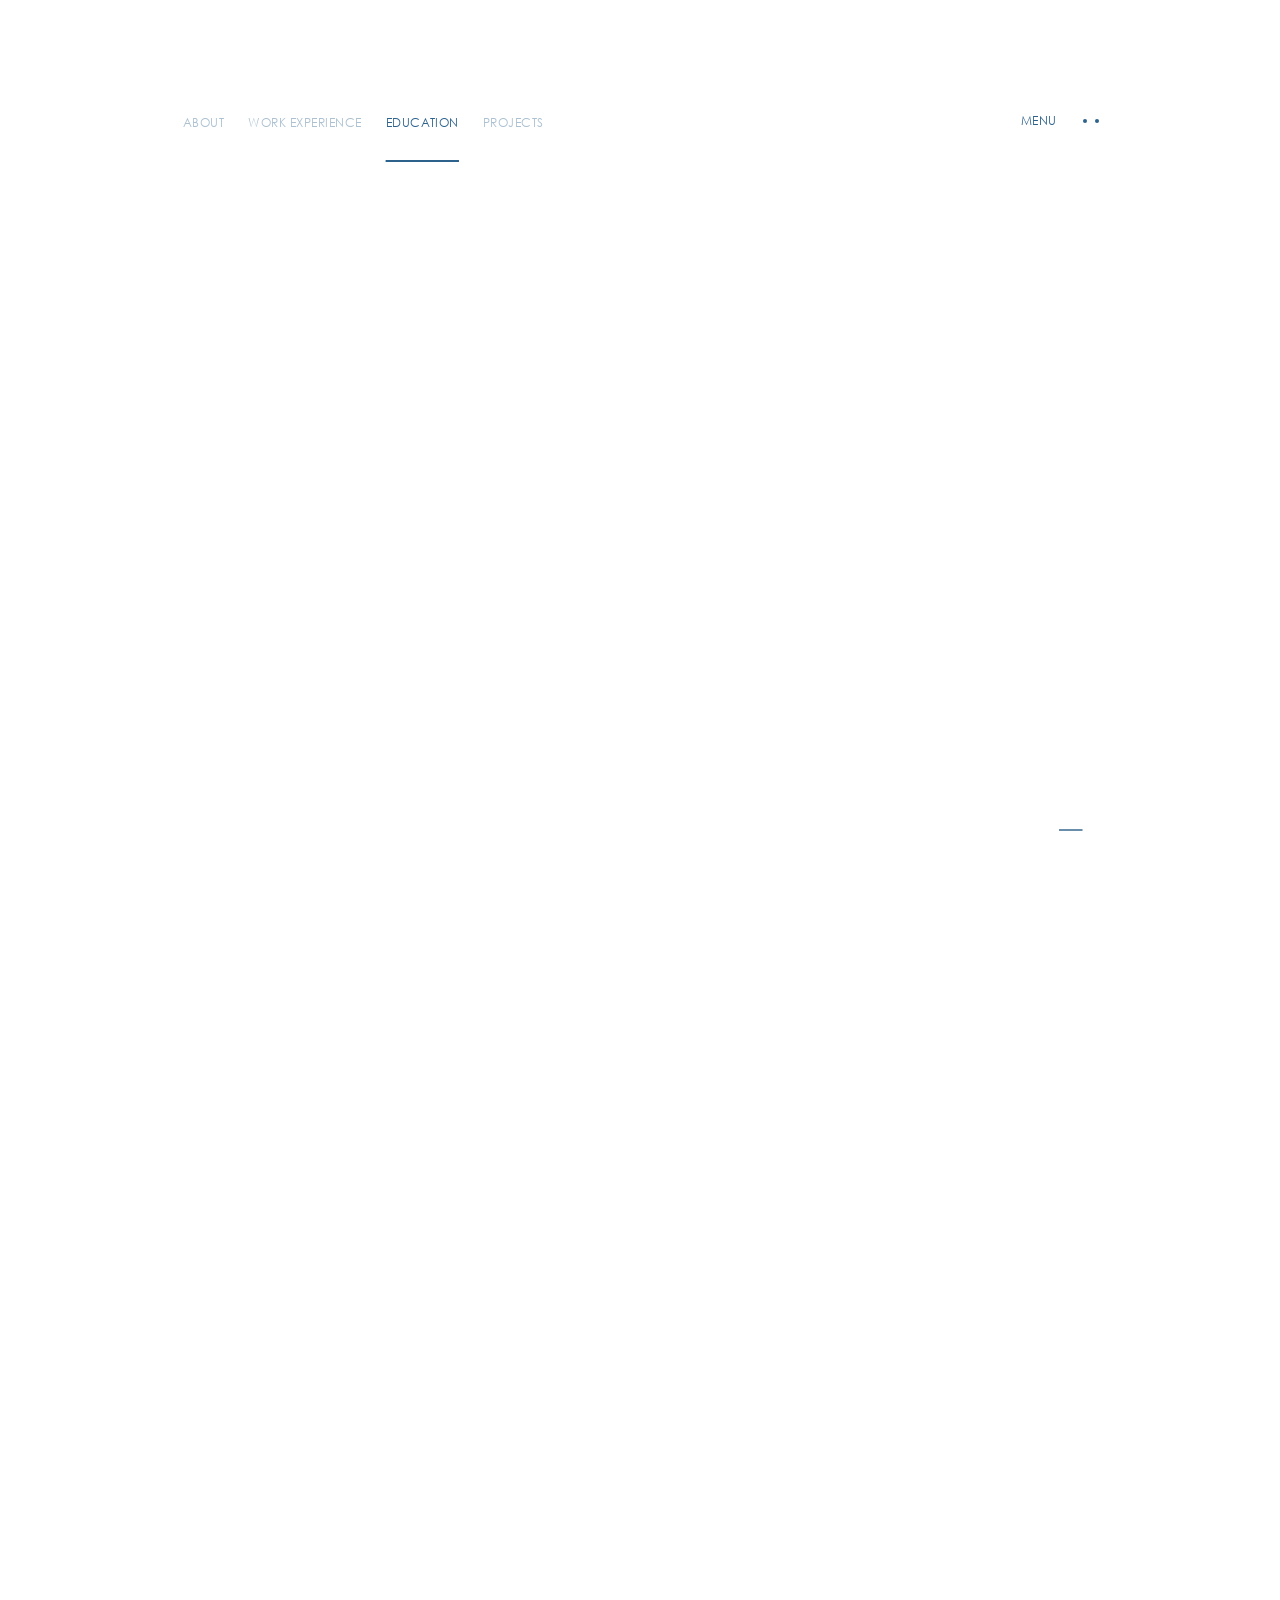
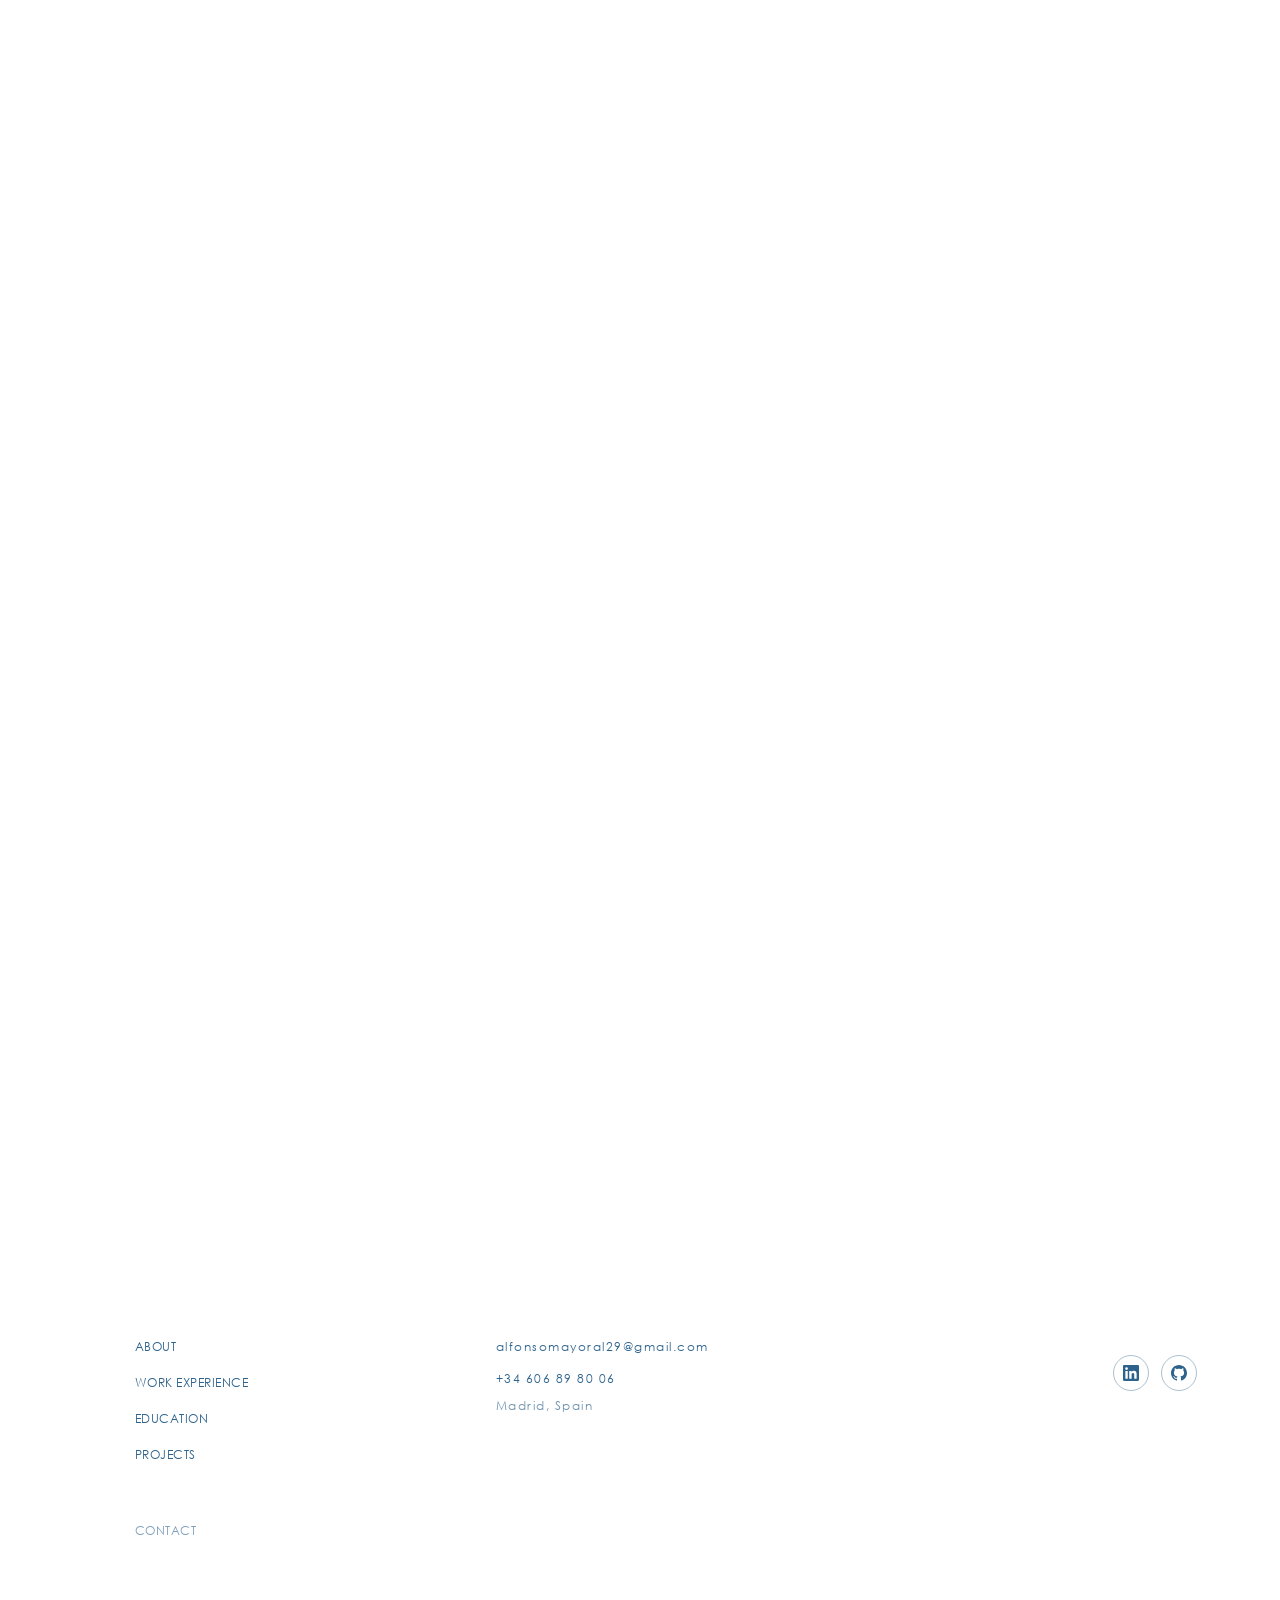
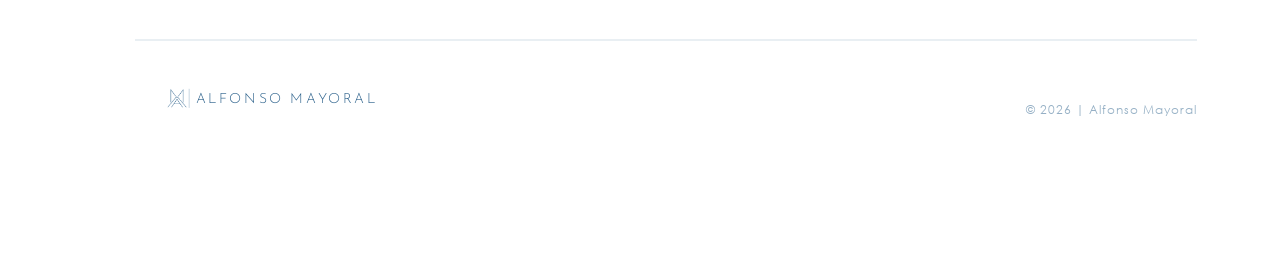
==== commit 79dcccd0: "urls: clean semantic paths /work/ /education/ /projects/ The bottom-tab routes were inherited verbat" ====
--- a/capital/index.html
+++ b/capital/index.html
@@ -1,4 +1,4 @@
-<!DOCTYPE html><html lang="en"><head><link rel="preload" as="image" href="/assets/images/firma_mask.png"/><meta charSet="utf-8"/><meta name="viewport" content="width=device-width, initial-scale=1"/><link rel="stylesheet" href="/_next/static/chunks/0e31_tiwui55~.css" data-precedence="next"/><link rel="preload" as="script" fetchPriority="low" href="/_next/static/chunks/15xrurgzs99gv.js"/><script src="/_next/static/chunks/0y4l8fw-9nj__.js" async=""></script><script src="/_next/static/chunks/16g.ca89g7fib.js" async=""></script><script src="/_next/static/chunks/turbopack-04rnv4d84sf-9.js" async=""></script><script src="/_next/static/chunks/0dbhjjzl8qfwv.js" async=""></script><link rel="preload" href="/_astro/_slug_.B97dlsMJ.css" as="style"/><meta name="theme-color" content="#2d628c"/><title>Education — Alfonso Mayoral</title><meta name="description" content="Education of Alfonso Mayoral: Telecommunications Technology Engineering at UC3M with an exchange year at UC Riverside (4.0 GPA)."/><meta name="keywords" content="keyword 2, keyword 2"/><meta name="robots" content="index, follow"/><meta name="astro-view-transitions-enabled" content="true"/><meta name="astro-view-transitions-fallback" content="swap"/><meta name="generator" content="Astro v5.2.6"/><meta property="og:title" content="Education — Alfonso Mayoral"/><meta property="og:description" content="UC3M Telecom Engineering + UC Riverside exchange (CS & EE & Business)."/><meta name="twitter:card" content="summary"/><meta name="twitter:title" content="Education — Alfonso Mayoral"/><meta name="twitter:description" content="UC3M + UC Riverside, with relevant coursework and achievements."/><link rel="shortcut icon" href="/_astro/favicon_R1w72.webp"/><link rel="icon" href="/_astro/favicon_R1w72.webp" type="image/x-icon"/><link rel="apple-touch-icon" href="/_astro/favicon_Z1kMBbQ.webp" sizes="180x180"/><link rel="stylesheet" href="/_astro/_slug_.B97dlsMJ.css"/><style>[data-astro-transition-scope="astro-smooz4hq-1"] { view-transition-name: none; }@layer astro { ::view-transition-old(none) { animation: none; opacity: 0; mix-blend-mode: normal; }::view-transition-new(none) { animation: none; mix-blend-mode: normal; }::view-transition-group(none) { animation: none } }</style><script type="module" src="/_astro/ClientRouter.astro_astro_type_script_index_0_lang.WONxKOw9.js"></script><script src="/_next/static/chunks/03~yq9q893hmn.js" noModule=""></script></head><body><div hidden=""><!--$--><!--/$--></div><div> <noscript><iframe src="https://www.googletagmanager.com/ns.html?id=GTM-5F3SQM6J" height="0" width="0" style="display:none;visibility:hidden"></iframe></noscript> <div data-astro-transition-persist="cursor" class="cursor" data-component="Cursor" data-astro-cid-x6vourwi> <div class="inner" data-astro-cid-x6vourwi> <div class="circle" data-astro-cid-x6vourwi></div> <div class="middle-dot" data-astro-cid-x6vourwi></div> <div class="dots dots-left" data-astro-cid-x6vourwi></div> <div class="dots dots-right" data-astro-cid-x6vourwi></div> </div> </div>  <header data-astro-transition-persist="header" id="header" data-theme="light" data-component="Header" data-astro-cid-4wsjtibl> <div class="grid container-menu" data-astro-cid-4wsjtibl> <nav class="tb:col-start-1 tb:col-end-25 dk:col-start-2 dk:col-end-24 ml:col-start-3 ml:col-end-23 lg:col-start-3 lg:col-end-23" data-astro-cid-4wsjtibl> <div class="menu-links-w" data-astro-cid-4wsjtibl> <ul data-astro-cid-4wsjtibl> <li data-astro-cid-4wsjtibl> <a href="/" data-astro-cid-4wsjtibl="true" class="nav-link"> <span data-astro-cid-4wsjtibl>About</span> </a> </li><li data-astro-cid-4wsjtibl> <a href="/trading/" data-astro-cid-4wsjtibl="true" class="nav-link"> <span data-astro-cid-4wsjtibl>Work Experience</span> </a> </li><li data-astro-cid-4wsjtibl> <a href="/capital/" data-astro-cid-4wsjtibl="true" class="nav-link active"> <span data-astro-cid-4wsjtibl>Education</span> </a> </li><li data-astro-cid-4wsjtibl> <a href="/maritime/" data-astro-cid-4wsjtibl="true" class="nav-link"> <span data-astro-cid-4wsjtibl>Projects</span> </a> </li> </ul> <div class="navbar" data-astro-cid-4wsjtibl></div> </div> <div class="menu-w" data-astro-cid-4wsjtibl>  <button class="menu-cta" data-astro-cid-4wsjtibl> <p data-astro-cid-4wsjtibl> <span data-astro-cid-4wsjtibl>Menu</span><span data-astro-cid-4wsjtibl>Menu</span> </p> <div class="dots-w" data-astro-cid-4wsjtibl> <div class="dot" data-astro-cid-4wsjtibl></div><div class="dot" data-astro-cid-4wsjtibl></div><div class="dot" data-astro-cid-4wsjtibl></div><div class="dot" data-astro-cid-4wsjtibl></div> </div> </button> </div> </nav> </div> </header>  <div data-astro-transition-persist="menu" class="montfort-menu" data-component="Menu" data-astro-cid-6fp6peiy> <div class="grid grid-nav" data-astro-cid-6fp6peiy> <nav class="col-start-1 col-end-5 tb:col-start-2 dk:col-start-5 lg:col-start-6 dk:col-end-14" data-astro-cid-6fp6peiy> <ul data-astro-cid-6fp6peiy> <li data-astro-cid-6fp6peiy> <a href="/" data-astro-cid-6fp6peiy="true" class="nav-link"> <div class="svg-container" data-astro-cid-6fp6peiy> <svg data-astro-cid-6fp6peiy="true" xmlns="http://www.w3.org/2000/svg" width="10" height="10" fill="none" viewBox="0 0 10 10" focusable="false" aria-hidden="true"><path fill="currentColor" d="M1 4.4a.6.6 0 0 0 0 1.2zm8.424 1.024a.6.6 0 0 0 0-.848L5.606.757a.6.6 0 1 0-.849.849L8.151 5 4.757 8.394a.6.6 0 1 0 .849.849zM1 5.6h8V4.4H1z"/></svg> </div> <div class="text-content" data-astro-cid-6fp6peiy> <span data-astro-cid-6fp6peiy>About</span> </div> </a> </li><li data-astro-cid-6fp6peiy> <a href="/trading/" data-astro-cid-6fp6peiy="true" class="nav-link"> <div class="svg-container" data-astro-cid-6fp6peiy> <svg data-astro-cid-6fp6peiy="true" xmlns="http://www.w3.org/2000/svg" width="10" height="10" fill="none" viewBox="0 0 10 10" focusable="false" aria-hidden="true"><path fill="currentColor" d="M1 4.4a.6.6 0 0 0 0 1.2zm8.424 1.024a.6.6 0 0 0 0-.848L5.606.757a.6.6 0 1 0-.849.849L8.151 5 4.757 8.394a.6.6 0 1 0 .849.849zM1 5.6h8V4.4H1z"/></svg> </div> <div class="text-content" data-astro-cid-6fp6peiy> <span data-astro-cid-6fp6peiy>Work Experience</span> </div> </a> </li><li data-astro-cid-6fp6peiy> <a href="/capital/" data-astro-cid-6fp6peiy="true" class="nav-link active"> <div class="svg-container" data-astro-cid-6fp6peiy> <svg data-astro-cid-6fp6peiy="true" xmlns="http://www.w3.org/2000/svg" width="10" height="10" fill="none" viewBox="0 0 10 10" focusable="false" aria-hidden="true"><path fill="currentColor" d="M1 4.4a.6.6 0 0 0 0 1.2zm8.424 1.024a.6.6 0 0 0 0-.848L5.606.757a.6.6 0 1 0-.849.849L8.151 5 4.757 8.394a.6.6 0 1 0 .849.849zM1 5.6h8V4.4H1z"/></svg> </div> <div class="text-content" data-astro-cid-6fp6peiy> <span data-astro-cid-6fp6peiy>Education</span> </div> </a> </li><li data-astro-cid-6fp6peiy> <a href="/maritime/" data-astro-cid-6fp6peiy="true" class="nav-link"> <div class="svg-container" data-astro-cid-6fp6peiy> <svg data-astro-cid-6fp6peiy="true" xmlns="http://www.w3.org/2000/svg" width="10" height="10" fill="none" viewBox="0 0 10 10" focusable="false" aria-hidden="true"><path fill="currentColor" d="M1 4.4a.6.6 0 0 0 0 1.2zm8.424 1.024a.6.6 0 0 0 0-.848L5.606.757a.6.6 0 1 0-.849.849L8.151 5 4.757 8.394a.6.6 0 1 0 .849.849zM1 5.6h8V4.4H1z"/></svg> </div> <div class="text-content" data-astro-cid-6fp6peiy> <span data-astro-cid-6fp6peiy>Projects</span> </div> </a> </li> </ul> </nav> </div> <div class="grid grid-terms" data-astro-cid-6fp6peiy> <div class="terms-w col-start-3 col-end-5 tb:col-start-1 tb:col-end-5 dk:col-start-3 dk:col-end-20 lg:col-start-4 lg:col-end-20" data-astro-cid-6fp6peiy> <ul data-astro-cid-6fp6peiy> <li class="terms-link" data-astro-cid-6fp6peiy> <a href="/contact/" data-astro-cid-6fp6peiy="true"> <span data-astro-cid-6fp6peiy>Contact</span> <span data-astro-cid-6fp6peiy>Contact</span> </a> </li> </ul> </div> </div> <div class="overlay" data-astro-cid-6fp6peiy></div> </div>  <div id="canvas-wrapper" data-astro-transition-persist="webgl" aria-hidden="true"> <canvas></canvas> </div>  <script type="module" src="/_astro/WebGL.astro_astro_type_script_index_0_lang.ClLv70z8.js"></script> <div data-astro-transition-persist="sound" class="buttons-container" data-theme="dark" data-component="Sound" data-astro-cid-epuvuop6> <div class="buttons-wrapper grid" data-astro-cid-epuvuop6> <div class="buttons-inner dk:col-start-2 dk:col-end-24 ml:col-start-3 ml:col-end-23 lg:col-start-3 lg:col-end-23" data-astro-cid-epuvuop6> <button id="scroll-top" class="scroll-top" data-astro-cid-epuvuop6> <svg data-astro-cid-epuvuop6="true" xmlns="http://www.w3.org/2000/svg" width="10" height="12" fill="none" viewBox="0 0 10 12" focusable="false" aria-hidden="true"><path fill="#2D628C" fill-rule="evenodd" d="M.87 3.982 4.464.386a.757.757 0 0 1 1.07 0L9.13 3.982a.757.757 0 1 1-1.07 1.07L5.757 2.748v8.331a.757.757 0 1 1-1.514 0V2.748L1.94 5.052a.757.757 0 1 1-1.07-1.07" clip-rule="evenodd" style="fill:#2d628c;fill:color(display-p3 .1765 .3843 .549);fill-opacity:1"/></svg> </button> <button class="sound" data-astro-cid-epuvuop6> <canvas id="sound-canvas" width="24" height="24" data-astro-cid-epuvuop6></canvas> </button> </div> </div> </div>   <div class="hero-transition" data-astro-transition-persist="transition-hero" data-cursor="draggable" data-cursor-down="dragging" data-astro-cid-3rse3tms> <div class="inner" data-astro-cid-3rse3tms> <div class="title" data-astro-cid-3rse3tms> <p data-astro-cid-3rse3tms>About</p> <div class="spinner" data-astro-cid-3rse3tms> <svg class="spinner-inner" viewBox="0 0 200 200" fill="none" xmlns="http://www.w3.org/2000/svg" data-astro-cid-3rse3tms> <g stroke-width="8" data-astro-cid-3rse3tms> <path stroke="url(#spinner-secondHalf)" d="M 4 100 A 96 96 0 0 1 196 100" data-astro-cid-3rse3tms></path> <path stroke="url(#spinner-firstHalf)" d="M 196 100 A 96 96 0 0 1 4 100" data-astro-cid-3rse3tms></path> </g> </svg> </div> </div><div class="title" data-astro-cid-3rse3tms> <p data-astro-cid-3rse3tms>Experience</p> <div class="spinner" data-astro-cid-3rse3tms> <svg class="spinner-inner" viewBox="0 0 200 200" fill="none" xmlns="http://www.w3.org/2000/svg" data-astro-cid-3rse3tms> <g stroke-width="8" data-astro-cid-3rse3tms> <path stroke="url(#spinner-secondHalf)" d="M 4 100 A 96 96 0 0 1 196 100" data-astro-cid-3rse3tms></path> <path stroke="url(#spinner-firstHalf)" d="M 196 100 A 96 96 0 0 1 4 100" data-astro-cid-3rse3tms></path> </g> </svg> </div> </div><div class="title" data-astro-cid-3rse3tms> <p data-astro-cid-3rse3tms>Education</p> <div class="spinner" data-astro-cid-3rse3tms> <svg class="spinner-inner" viewBox="0 0 200 200" fill="none" xmlns="http://www.w3.org/2000/svg" data-astro-cid-3rse3tms> <g stroke-width="8" data-astro-cid-3rse3tms> <path stroke="url(#spinner-secondHalf)" d="M 4 100 A 96 96 0 0 1 196 100" data-astro-cid-3rse3tms></path> <path stroke="url(#spinner-firstHalf)" d="M 196 100 A 96 96 0 0 1 4 100" data-astro-cid-3rse3tms></path> </g> </svg> </div> </div><div class="title" data-astro-cid-3rse3tms> <p data-astro-cid-3rse3tms>Projects</p> <div class="spinner" data-astro-cid-3rse3tms> <svg class="spinner-inner" viewBox="0 0 200 200" fill="none" xmlns="http://www.w3.org/2000/svg" data-astro-cid-3rse3tms> <g stroke-width="8" data-astro-cid-3rse3tms> <path stroke="url(#spinner-secondHalf)" d="M 4 100 A 96 96 0 0 1 196 100" data-astro-cid-3rse3tms></path> <path stroke="url(#spinner-firstHalf)" d="M 196 100 A 96 96 0 0 1 4 100" data-astro-cid-3rse3tms></path> </g> </svg> </div> </div> </div> <svg class="spinner-defs" xmlns="http://www.w3.org/2000/svg" color="#2d628c" data-astro-cid-3rse3tms> <defs data-astro-cid-3rse3tms> <linearGradient id="spinner-secondHalf" data-astro-cid-3rse3tms> <stop offset="0%" stop-opacity="0" stop-color="currentColor" data-astro-cid-3rse3tms></stop> <stop offset="100%" stop-opacity="0.5" stop-color="currentColor" data-astro-cid-3rse3tms></stop> </linearGradient> <linearGradient id="spinner-firstHalf" data-astro-cid-3rse3tms> <stop offset="0%" stop-opacity="1" stop-color="currentColor" data-astro-cid-3rse3tms></stop> <stop offset="100%" stop-opacity="0.5" stop-color="currentColor" data-astro-cid-3rse3tms></stop> </linearGradient> </defs> </svg> </div>  <main class="astro-fd3kjnv4" data-scene="Capital" data-astro-cid-fd3kjnv4> <section class="hero" data-chapter="Hero" data-chapter-first="true" data-theme="light" data-animation="Hero" data-astro-cid-226k2nfd> <div class="hero-inner" data-astro-cid-226k2nfd> <svg class="logo logo-mb" xmlns="http://www.w3.org/2000/svg" viewBox="0 0 500 280" focusable="false" aria-hidden="true" data-astro-cid-226k2nfd="true" style="max-width:none;width:min(90vw, 500px);height:auto;"><defs><mask id="firma-mb-mask"><image href="/assets/images/firma_mask.png" x="177" y="10" width="146" height="140"/></mask></defs><rect x="177" y="10" width="146" height="140" fill="#FFFFFF" mask="url(#firma-mb-mask)"/><line x1="60" y1="170" x2="440" y2="170" stroke="#FFFFFF" stroke-width="1.2" opacity="0.6"/><text x="250" y="220" font-family="'Josefin Sans','Century Gothic',sans-serif" font-size="42" font-weight="300" letter-spacing="4" fill="#FFFFFF" text-anchor="middle">EDUCATION</text></svg> <svg class="logo logo-dk" xmlns="http://www.w3.org/2000/svg" viewBox="0 0 800 200" focusable="false" aria-hidden="true" data-astro-cid-226k2nfd="true" style="max-width:none;width:min(90vw, 700px);height:auto;"><defs><mask id="firma-dk-mask"><image href="/assets/images/firma_mask.png" x="0" y="55" width="63" height="60"/></mask></defs><rect x="0" y="55" width="63" height="60" fill="#FFFFFF" mask="url(#firma-dk-mask)"/><line x1="88" y1="55" x2="88" y2="115" stroke="#FFFFFF" stroke-width="1.2" opacity="0.6"/><text x="115" y="105" font-family="'Josefin Sans','Century Gothic',sans-serif" font-size="56" font-weight="300" letter-spacing="3" fill="#FFFFFF">EDUCATION</text></svg>
+<!DOCTYPE html><html lang="en"><head><link rel="preload" as="image" href="/assets/images/firma_mask.png"/><meta charSet="utf-8"/><meta name="viewport" content="width=device-width, initial-scale=1"/><link rel="stylesheet" href="/_next/static/chunks/0e31_tiwui55~.css" data-precedence="next"/><link rel="preload" as="script" fetchPriority="low" href="/_next/static/chunks/15xrurgzs99gv.js"/><script src="/_next/static/chunks/0y4l8fw-9nj__.js" async=""></script><script src="/_next/static/chunks/16g.ca89g7fib.js" async=""></script><script src="/_next/static/chunks/turbopack-04rnv4d84sf-9.js" async=""></script><script src="/_next/static/chunks/0dbhjjzl8qfwv.js" async=""></script><link rel="preload" href="/_astro/_slug_.B97dlsMJ.css" as="style"/><meta name="theme-color" content="#2d628c"/><title>Education — Alfonso Mayoral</title><meta name="description" content="Education of Alfonso Mayoral: Telecommunications Technology Engineering at UC3M with an exchange year at UC Riverside (4.0 GPA)."/><meta name="keywords" content="keyword 2, keyword 2"/><meta name="robots" content="index, follow"/><meta name="astro-view-transitions-enabled" content="true"/><meta name="astro-view-transitions-fallback" content="swap"/><meta name="generator" content="Astro v5.2.6"/><meta property="og:title" content="Education — Alfonso Mayoral"/><meta property="og:description" content="UC3M Telecom Engineering + UC Riverside exchange (CS & EE & Business)."/><meta name="twitter:card" content="summary"/><meta name="twitter:title" content="Education — Alfonso Mayoral"/><meta name="twitter:description" content="UC3M + UC Riverside, with relevant coursework and achievements."/><link rel="shortcut icon" href="/_astro/favicon_R1w72.webp"/><link rel="icon" href="/_astro/favicon_R1w72.webp" type="image/x-icon"/><link rel="apple-touch-icon" href="/_astro/favicon_Z1kMBbQ.webp" sizes="180x180"/><link rel="stylesheet" href="/_astro/_slug_.B97dlsMJ.css"/><style>[data-astro-transition-scope="astro-smooz4hq-1"] { view-transition-name: none; }@layer astro { ::view-transition-old(none) { animation: none; opacity: 0; mix-blend-mode: normal; }::view-transition-new(none) { animation: none; mix-blend-mode: normal; }::view-transition-group(none) { animation: none } }</style><script type="module" src="/_astro/ClientRouter.astro_astro_type_script_index_0_lang.WONxKOw9.js"></script><script src="/_next/static/chunks/03~yq9q893hmn.js" noModule=""></script></head><body><div hidden=""><!--$--><!--/$--></div><div> <noscript><iframe src="https://www.googletagmanager.com/ns.html?id=GTM-5F3SQM6J" height="0" width="0" style="display:none;visibility:hidden"></iframe></noscript> <div data-astro-transition-persist="cursor" class="cursor" data-component="Cursor" data-astro-cid-x6vourwi> <div class="inner" data-astro-cid-x6vourwi> <div class="circle" data-astro-cid-x6vourwi></div> <div class="middle-dot" data-astro-cid-x6vourwi></div> <div class="dots dots-left" data-astro-cid-x6vourwi></div> <div class="dots dots-right" data-astro-cid-x6vourwi></div> </div> </div>  <header data-astro-transition-persist="header" id="header" data-theme="light" data-component="Header" data-astro-cid-4wsjtibl> <div class="grid container-menu" data-astro-cid-4wsjtibl> <nav class="tb:col-start-1 tb:col-end-25 dk:col-start-2 dk:col-end-24 ml:col-start-3 ml:col-end-23 lg:col-start-3 lg:col-end-23" data-astro-cid-4wsjtibl> <div class="menu-links-w" data-astro-cid-4wsjtibl> <ul data-astro-cid-4wsjtibl> <li data-astro-cid-4wsjtibl> <a href="/" data-astro-cid-4wsjtibl="true" class="nav-link"> <span data-astro-cid-4wsjtibl>About</span> </a> </li><li data-astro-cid-4wsjtibl> <a href="/work/" data-astro-cid-4wsjtibl="true" class="nav-link"> <span data-astro-cid-4wsjtibl>Work Experience</span> </a> </li><li data-astro-cid-4wsjtibl> <a href="/education/" data-astro-cid-4wsjtibl="true" class="nav-link active"> <span data-astro-cid-4wsjtibl>Education</span> </a> </li><li data-astro-cid-4wsjtibl> <a href="/projects/" data-astro-cid-4wsjtibl="true" class="nav-link"> <span data-astro-cid-4wsjtibl>Projects</span> </a> </li> </ul> <div class="navbar" data-astro-cid-4wsjtibl></div> </div> <div class="menu-w" data-astro-cid-4wsjtibl>  <button class="menu-cta" data-astro-cid-4wsjtibl> <p data-astro-cid-4wsjtibl> <span data-astro-cid-4wsjtibl>Menu</span><span data-astro-cid-4wsjtibl>Menu</span> </p> <div class="dots-w" data-astro-cid-4wsjtibl> <div class="dot" data-astro-cid-4wsjtibl></div><div class="dot" data-astro-cid-4wsjtibl></div><div class="dot" data-astro-cid-4wsjtibl></div><div class="dot" data-astro-cid-4wsjtibl></div> </div> </button> </div> </nav> </div> </header>  <div data-astro-transition-persist="menu" class="montfort-menu" data-component="Menu" data-astro-cid-6fp6peiy> <div class="grid grid-nav" data-astro-cid-6fp6peiy> <nav class="col-start-1 col-end-5 tb:col-start-2 dk:col-start-5 lg:col-start-6 dk:col-end-14" data-astro-cid-6fp6peiy> <ul data-astro-cid-6fp6peiy> <li data-astro-cid-6fp6peiy> <a href="/" data-astro-cid-6fp6peiy="true" class="nav-link"> <div class="svg-container" data-astro-cid-6fp6peiy> <svg data-astro-cid-6fp6peiy="true" xmlns="http://www.w3.org/2000/svg" width="10" height="10" fill="none" viewBox="0 0 10 10" focusable="false" aria-hidden="true"><path fill="currentColor" d="M1 4.4a.6.6 0 0 0 0 1.2zm8.424 1.024a.6.6 0 0 0 0-.848L5.606.757a.6.6 0 1 0-.849.849L8.151 5 4.757 8.394a.6.6 0 1 0 .849.849zM1 5.6h8V4.4H1z"/></svg> </div> <div class="text-content" data-astro-cid-6fp6peiy> <span data-astro-cid-6fp6peiy>About</span> </div> </a> </li><li data-astro-cid-6fp6peiy> <a href="/work/" data-astro-cid-6fp6peiy="true" class="nav-link"> <div class="svg-container" data-astro-cid-6fp6peiy> <svg data-astro-cid-6fp6peiy="true" xmlns="http://www.w3.org/2000/svg" width="10" height="10" fill="none" viewBox="0 0 10 10" focusable="false" aria-hidden="true"><path fill="currentColor" d="M1 4.4a.6.6 0 0 0 0 1.2zm8.424 1.024a.6.6 0 0 0 0-.848L5.606.757a.6.6 0 1 0-.849.849L8.151 5 4.757 8.394a.6.6 0 1 0 .849.849zM1 5.6h8V4.4H1z"/></svg> </div> <div class="text-content" data-astro-cid-6fp6peiy> <span data-astro-cid-6fp6peiy>Work Experience</span> </div> </a> </li><li data-astro-cid-6fp6peiy> <a href="/education/" data-astro-cid-6fp6peiy="true" class="nav-link active"> <div class="svg-container" data-astro-cid-6fp6peiy> <svg data-astro-cid-6fp6peiy="true" xmlns="http://www.w3.org/2000/svg" width="10" height="10" fill="none" viewBox="0 0 10 10" focusable="false" aria-hidden="true"><path fill="currentColor" d="M1 4.4a.6.6 0 0 0 0 1.2zm8.424 1.024a.6.6 0 0 0 0-.848L5.606.757a.6.6 0 1 0-.849.849L8.151 5 4.757 8.394a.6.6 0 1 0 .849.849zM1 5.6h8V4.4H1z"/></svg> </div> <div class="text-content" data-astro-cid-6fp6peiy> <span data-astro-cid-6fp6peiy>Education</span> </div> </a> </li><li data-astro-cid-6fp6peiy> <a href="/projects/" data-astro-cid-6fp6peiy="true" class="nav-link"> <div class="svg-container" data-astro-cid-6fp6peiy> <svg data-astro-cid-6fp6peiy="true" xmlns="http://www.w3.org/2000/svg" width="10" height="10" fill="none" viewBox="0 0 10 10" focusable="false" aria-hidden="true"><path fill="currentColor" d="M1 4.4a.6.6 0 0 0 0 1.2zm8.424 1.024a.6.6 0 0 0 0-.848L5.606.757a.6.6 0 1 0-.849.849L8.151 5 4.757 8.394a.6.6 0 1 0 .849.849zM1 5.6h8V4.4H1z"/></svg> </div> <div class="text-content" data-astro-cid-6fp6peiy> <span data-astro-cid-6fp6peiy>Projects</span> </div> </a> </li> </ul> </nav> </div> <div class="grid grid-terms" data-astro-cid-6fp6peiy> <div class="terms-w col-start-3 col-end-5 tb:col-start-1 tb:col-end-5 dk:col-start-3 dk:col-end-20 lg:col-start-4 lg:col-end-20" data-astro-cid-6fp6peiy> <ul data-astro-cid-6fp6peiy> <li class="terms-link" data-astro-cid-6fp6peiy> <a href="/contact/" data-astro-cid-6fp6peiy="true"> <span data-astro-cid-6fp6peiy>Contact</span> <span data-astro-cid-6fp6peiy>Contact</span> </a> </li> </ul> </div> </div> <div class="overlay" data-astro-cid-6fp6peiy></div> </div>  <div id="canvas-wrapper" data-astro-transition-persist="webgl" aria-hidden="true"> <canvas></canvas> </div>  <script type="module" src="/_astro/WebGL.astro_astro_type_script_index_0_lang.ClLv70z8.js"></script> <div data-astro-transition-persist="sound" class="buttons-container" data-theme="dark" data-component="Sound" data-astro-cid-epuvuop6> <div class="buttons-wrapper grid" data-astro-cid-epuvuop6> <div class="buttons-inner dk:col-start-2 dk:col-end-24 ml:col-start-3 ml:col-end-23 lg:col-start-3 lg:col-end-23" data-astro-cid-epuvuop6> <button id="scroll-top" class="scroll-top" data-astro-cid-epuvuop6> <svg data-astro-cid-epuvuop6="true" xmlns="http://www.w3.org/2000/svg" width="10" height="12" fill="none" viewBox="0 0 10 12" focusable="false" aria-hidden="true"><path fill="#2D628C" fill-rule="evenodd" d="M.87 3.982 4.464.386a.757.757 0 0 1 1.07 0L9.13 3.982a.757.757 0 1 1-1.07 1.07L5.757 2.748v8.331a.757.757 0 1 1-1.514 0V2.748L1.94 5.052a.757.757 0 1 1-1.07-1.07" clip-rule="evenodd" style="fill:#2d628c;fill:color(display-p3 .1765 .3843 .549);fill-opacity:1"/></svg> </button> <button class="sound" data-astro-cid-epuvuop6> <canvas id="sound-canvas" width="24" height="24" data-astro-cid-epuvuop6></canvas> </button> </div> </div> </div>   <div class="hero-transition" data-astro-transition-persist="transition-hero" data-cursor="draggable" data-cursor-down="dragging" data-astro-cid-3rse3tms> <div class="inner" data-astro-cid-3rse3tms> <div class="title" data-astro-cid-3rse3tms> <p data-astro-cid-3rse3tms>About</p> <div class="spinner" data-astro-cid-3rse3tms> <svg class="spinner-inner" viewBox="0 0 200 200" fill="none" xmlns="http://www.w3.org/2000/svg" data-astro-cid-3rse3tms> <g stroke-width="8" data-astro-cid-3rse3tms> <path stroke="url(#spinner-secondHalf)" d="M 4 100 A 96 96 0 0 1 196 100" data-astro-cid-3rse3tms></path> <path stroke="url(#spinner-firstHalf)" d="M 196 100 A 96 96 0 0 1 4 100" data-astro-cid-3rse3tms></path> </g> </svg> </div> </div><div class="title" data-astro-cid-3rse3tms> <p data-astro-cid-3rse3tms>Experience</p> <div class="spinner" data-astro-cid-3rse3tms> <svg class="spinner-inner" viewBox="0 0 200 200" fill="none" xmlns="http://www.w3.org/2000/svg" data-astro-cid-3rse3tms> <g stroke-width="8" data-astro-cid-3rse3tms> <path stroke="url(#spinner-secondHalf)" d="M 4 100 A 96 96 0 0 1 196 100" data-astro-cid-3rse3tms></path> <path stroke="url(#spinner-firstHalf)" d="M 196 100 A 96 96 0 0 1 4 100" data-astro-cid-3rse3tms></path> </g> </svg> </div> </div><div class="title" data-astro-cid-3rse3tms> <p data-astro-cid-3rse3tms>Education</p> <div class="spinner" data-astro-cid-3rse3tms> <svg class="spinner-inner" viewBox="0 0 200 200" fill="none" xmlns="http://www.w3.org/2000/svg" data-astro-cid-3rse3tms> <g stroke-width="8" data-astro-cid-3rse3tms> <path stroke="url(#spinner-secondHalf)" d="M 4 100 A 96 96 0 0 1 196 100" data-astro-cid-3rse3tms></path> <path stroke="url(#spinner-firstHalf)" d="M 196 100 A 96 96 0 0 1 4 100" data-astro-cid-3rse3tms></path> </g> </svg> </div> </div><div class="title" data-astro-cid-3rse3tms> <p data-astro-cid-3rse3tms>Projects</p> <div class="spinner" data-astro-cid-3rse3tms> <svg class="spinner-inner" viewBox="0 0 200 200" fill="none" xmlns="http://www.w3.org/2000/svg" data-astro-cid-3rse3tms> <g stroke-width="8" data-astro-cid-3rse3tms> <path stroke="url(#spinner-secondHalf)" d="M 4 100 A 96 96 0 0 1 196 100" data-astro-cid-3rse3tms></path> <path stroke="url(#spinner-firstHalf)" d="M 196 100 A 96 96 0 0 1 4 100" data-astro-cid-3rse3tms></path> </g> </svg> </div> </div> </div> <svg class="spinner-defs" xmlns="http://www.w3.org/2000/svg" color="#2d628c" data-astro-cid-3rse3tms> <defs data-astro-cid-3rse3tms> <linearGradient id="spinner-secondHalf" data-astro-cid-3rse3tms> <stop offset="0%" stop-opacity="0" stop-color="currentColor" data-astro-cid-3rse3tms></stop> <stop offset="100%" stop-opacity="0.5" stop-color="currentColor" data-astro-cid-3rse3tms></stop> </linearGradient> <linearGradient id="spinner-firstHalf" data-astro-cid-3rse3tms> <stop offset="0%" stop-opacity="1" stop-color="currentColor" data-astro-cid-3rse3tms></stop> <stop offset="100%" stop-opacity="0.5" stop-color="currentColor" data-astro-cid-3rse3tms></stop> </linearGradient> </defs> </svg> </div>  <main class="astro-fd3kjnv4" data-scene="Capital" data-astro-cid-fd3kjnv4> <section class="hero" data-chapter="Hero" data-chapter-first="true" data-theme="light" data-animation="Hero" data-astro-cid-226k2nfd> <div class="hero-inner" data-astro-cid-226k2nfd> <svg class="logo logo-mb" xmlns="http://www.w3.org/2000/svg" viewBox="0 0 500 280" focusable="false" aria-hidden="true" data-astro-cid-226k2nfd="true" style="max-width:none;width:min(90vw, 500px);height:auto;"><defs><mask id="firma-mb-mask"><image href="/assets/images/firma_mask.png" x="177" y="10" width="146" height="140"/></mask></defs><rect x="177" y="10" width="146" height="140" fill="#FFFFFF" mask="url(#firma-mb-mask)"/><line x1="60" y1="170" x2="440" y2="170" stroke="#FFFFFF" stroke-width="1.2" opacity="0.6"/><text x="250" y="220" font-family="'Josefin Sans','Century Gothic',sans-serif" font-size="42" font-weight="300" letter-spacing="4" fill="#FFFFFF" text-anchor="middle">EDUCATION</text></svg> <svg class="logo logo-dk" xmlns="http://www.w3.org/2000/svg" viewBox="0 0 800 200" focusable="false" aria-hidden="true" data-astro-cid-226k2nfd="true" style="max-width:none;width:min(90vw, 700px);height:auto;"><defs><mask id="firma-dk-mask"><image href="/assets/images/firma_mask.png" x="0" y="55" width="63" height="60"/></mask></defs><rect x="0" y="55" width="63" height="60" fill="#FFFFFF" mask="url(#firma-dk-mask)"/><line x1="88" y1="55" x2="88" y2="115" stroke="#FFFFFF" stroke-width="1.2" opacity="0.6"/><text x="115" y="105" font-family="'Josefin Sans','Century Gothic',sans-serif" font-size="56" font-weight="300" letter-spacing="3" fill="#FFFFFF">EDUCATION</text></svg>
  <div class="scroll-to-cta" data-astro-cid-226k2nfd> <div class="scroll-to-cta-inner" data-astro-cid-226k2nfd> <div class="scroll-to-cta-content-mb" data-astro-cid-226k2nfd> <svg class="scroll-to-cta-icon" data-astro-cid-226k2nfd="true" xmlns="http://www.w3.org/2000/svg" width="10" height="15" fill="none" viewBox="0 0 10 15" focusable="false" aria-hidden="true"><path fill="currentColor" d="M5.65 1a.65.65 0 1 0-1.3 0zM4.54 14.46a.65.65 0 0 0 .92 0l4.136-4.137a.65.65 0 1 0-.919-.92L5 13.082 1.323 9.404a.65.65 0 0 0-.92.919zM4.35 1v13h1.3V1z"/></svg> <span class="fs-cta-s" data-astro-cid-226k2nfd>Swipe down</span> </div> <div class="scroll-to-cta-content-dk" data-astro-cid-226k2nfd> <span class="fs-cta-s" data-astro-cid-226k2nfd>Scroll down to discover</span> </div> </div> </div> </div> </section> <style>
 	.logo-dk > path,
 	.logo-dk > g,
@@ -75,4 +75,4 @@
       <li style="padding-left:14px;position:relative;"><span style="position:absolute;left:0;opacity:0.5;">&middot;</span>Data Analysis Methods</li>
     </ul>
   </div>
-</div></div></main>  <footer data-astro-transition-persist="footer" id="footer" data-theme="light" data-astro-cid-rhv6ztfp> <div class="grid footer-container" data-astro-cid-rhv6ztfp> <div class="menu-left dk:col-start-3 dk:col-end-10 ml:col-start-3 ml:col-end-9 lg:col-start-4 lg:col-end-10" data-astro-cid-rhv6ztfp> <ul class="menu-links" data-astro-cid-rhv6ztfp> <li data-astro-cid-rhv6ztfp> <a href="/" class="fs-cta-s uppercase" data-astro-cid-rhv6ztfp="true">About</a> </li><li data-astro-cid-rhv6ztfp> <a href="/trading/" class="fs-cta-s uppercase" data-astro-cid-rhv6ztfp="true">Work Experience</a> </li><li data-astro-cid-rhv6ztfp> <a href="/capital/" class="fs-cta-s uppercase" data-astro-cid-rhv6ztfp="true">Education</a> </li><li data-astro-cid-rhv6ztfp> <a href="/maritime/" class="fs-cta-s uppercase" data-astro-cid-rhv6ztfp="true">Projects</a> </li> </ul> <ul class="legals-links" data-astro-cid-rhv6ztfp> <li data-astro-cid-rhv6ztfp> <a href="/contact/" class="fs-cta-s uppercase" data-astro-cid-rhv6ztfp="true">Contact</a> </li> </ul> </div> <div class="menu-right dk:col-start-3 ml:col-start-10 ml:col-end-24 lg:col-start-11 lg:col-end-21" data-astro-cid-rhv6ztfp><ul style="list-style:none;padding:0;margin:0;display:flex;flex-direction:column;gap:12px;"><li><a href="mailto:alfonsomayoral29@gmail.com" class="fs-cta-s" data-astro-cid-rhv6ztfp="true" style="color:#2D628C;text-decoration:none;letter-spacing:1.5px;">alfonsomayoral29@gmail.com</a></li><li><a href="tel:+34606898006" class="fs-cta-s" data-astro-cid-rhv6ztfp="true" style="color:#2D628C;text-decoration:none;letter-spacing:1.5px;">+34 606 89 80 06</a></li><li class="fs-cta-s" style="color:#2D628C;opacity:0.7;letter-spacing:1.5px;">Madrid, Spain</li></ul><div style="display:flex;gap:12px;margin-top:20px;"><a href="https://www.linkedin.com/in/alfonsomayoral/" target="_blank" rel="noopener" aria-label="LinkedIn" style="color:#2D628C;display:inline-flex;width:36px;height:36px;align-items:center;justify-content:center;border:1px solid rgba(45,98,140,0.4);border-radius:50%;transition:background 0.25s ease;"><svg width="16" height="16" viewBox="0 0 24 24" fill="currentColor" aria-hidden="true"><path d="M20.447 20.452h-3.554v-5.569c0-1.328-.027-3.037-1.852-3.037-1.853 0-2.136 1.445-2.136 2.939v5.667H9.351V9h3.414v1.561h.046c.477-.9 1.637-1.85 3.37-1.85 3.601 0 4.267 2.37 4.267 5.455v6.286zM5.337 7.433a2.062 2.062 0 01-2.063-2.065 2.063 2.063 0 112.063 2.065zm1.782 13.019H3.555V9h3.564v11.452zM22.225 0H1.771C.792 0 0 .774 0 1.729v20.542C0 23.227.792 24 1.771 24h20.451C23.2 24 24 23.227 24 22.271V1.729C24 .774 23.2 0 22.222 0h.003z"/></svg></a><a href="https://github.com/alfonsomayoral" target="_blank" rel="noopener" aria-label="GitHub" style="color:#2D628C;display:inline-flex;width:36px;height:36px;align-items:center;justify-content:center;border:1px solid rgba(45,98,140,0.4);border-radius:50%;transition:background 0.25s ease;"><svg width="16" height="16" viewBox="0 0 24 24" fill="currentColor" aria-hidden="true"><path d="M12 0c-6.626 0-12 5.373-12 12 0 5.302 3.438 9.8 8.207 11.387.599.111.793-.261.793-.577v-2.234c-3.338.726-4.033-1.416-4.033-1.416-.546-1.387-1.333-1.756-1.333-1.756-1.089-.745.083-.729.083-.729 1.205.084 1.839 1.237 1.839 1.237 1.07 1.834 2.807 1.304 3.492.997.107-.775.418-1.305.762-1.604-2.665-.305-5.467-1.334-5.467-5.931 0-1.311.469-2.381 1.236-3.221-.124-.303-.535-1.524.117-3.176 0 0 1.008-.322 3.301 1.23.957-.266 1.983-.399 3.003-.404 1.02.005 2.047.138 3.006.404 2.291-1.552 3.297-1.23 3.297-1.23.653 1.653.242 2.874.118 3.176.77.84 1.235 1.911 1.235 3.221 0 4.609-2.807 5.624-5.479 5.921.43.372.823 1.102.823 2.222v3.293c0 .319.192.694.801.576 4.765-1.589 8.199-6.086 8.199-11.386 0-6.627-5.373-12-12-12z"/></svg></a></div></div> <div class="line dk:col-start-3 dk:col-end-24 ml:col-start-3 ml:col-end-24 lg:col-start-4 lg:col-end-21" data-astro-cid-rhv6ztfp></div> <div class="legal-info-container dk:col-start-3 dk:col-end-10 ml:col-start-3 ml:col-end-9 lg:col-start-4 lg:col-end-10" data-astro-cid-rhv6ztfp> <svg class="logo" data-astro-cid-rhv6ztfp="true" xmlns="http://www.w3.org/2000/svg" viewBox="0 0 667 80" focusable="false" aria-hidden="true"><defs><mask id="firma-footer-mask"><image href="/assets/images/firma_mask.png" x="74" y="18" width="46" height="44"/></mask></defs><rect x="74" y="18" width="46" height="44" fill="#2D628C" mask="url(#firma-footer-mask)"/><line x1="125" y1="18" x2="125" y2="62" stroke="#2D628C" stroke-width="1" opacity="0.6"/><text x="140" y="50" font-family="'Josefin Sans','Century Gothic',sans-serif" font-size="32" font-weight="300" letter-spacing="6" fill="#2D628C">ALFONSO MAYORAL</text></svg> </div> <div class="copyright-info dk:col-start-3 dk:col-end-24 ml:col-start-10 ml:col-end-24 lg:col-start-11 lg:col-end-21" data-astro-cid-rhv6ztfp> <p class="fs-body-s montfort-navy-blue" data-astro-cid-rhv6ztfp>© 2026 | Alfonso Mayoral</p> </div> </div> </footer> <script type="module">let e=document.querySelector("#footer"),o=e.querySelectorAll(".office");const n=(a="light")=>{e=document.querySelector("#footer"),e&&(o=e.querySelectorAll(".office")),e&&(e.dataset.theme=a),o&&o.length>0&&o.forEach(t=>{t.dataset.theme=a})},r=()=>{const t=document.querySelector("main")?.dataset.footer;n(t||"light")},c=()=>{r()},i=()=>{};document.addEventListener("astro:page-load",c);document.addEventListener("astro:before-preparation",i);</script>   <!-- stripped body-opacity block --> <script type="module" src="/_astro/Layout.astro_astro_type_script_index_0_lang.DbdhcTQd.js"></script></div><!--$--><!--/$--><script src="/_next/static/chunks/15xrurgzs99gv.js" id="_R_" async=""></script><script>(self.__next_f=self.__next_f||[]).push([0])</script><script>self.__next_f.push([1,"1:\"$Sreact.fragment\"\n2:I[39756,[\"/_next/static/chunks/0dbhjjzl8qfwv.js\"],\"default\"]\n3:I[37457,[\"/_next/static/chunks/0dbhjjzl8qfwv.js\"],\"default\"]\n8:I[68027,[\"/_next/static/chunks/0dbhjjzl8qfwv.js\"],\"default\",1]\n:HL[\"/_next/static/chunks/0e31_tiwui55~.css\",\"style\"]\n:HL[\"/_astro/_slug_.B97dlsMJ.css\",\"style\"]\n4:T9b63,"])</script><script>self.__next_f.push([1," \u003cnoscript\u003e\u003ciframe src=\"https://www.googletagmanager.com/ns.html?id=GTM-5F3SQM6J\" height=\"0\" width=\"0\" style=\"display:none;visibility:hidden\"\u003e\u003c/iframe\u003e\u003c/noscript\u003e \u003cdiv data-astro-transition-persist=\"cursor\" class=\"cursor\" data-component=\"Cursor\" data-astro-cid-x6vourwi\u003e \u003cdiv class=\"inner\" data-astro-cid-x6vourwi\u003e \u003cdiv class=\"circle\" data-astro-cid-x6vourwi\u003e\u003c/div\u003e \u003cdiv class=\"middle-dot\" data-astro-cid-x6vourwi\u003e\u003c/div\u003e \u003cdiv class=\"dots dots-left\" data-astro-cid-x6vourwi\u003e\u003c/div\u003e \u003cdiv class=\"dots dots-right\" data-astro-cid-x6vourwi\u003e\u003c/div\u003e \u003c/div\u003e \u003c/div\u003e  \u003cheader data-astro-transition-persist=\"header\" id=\"header\" data-theme=\"light\" data-component=\"Header\" data-astro-cid-4wsjtibl\u003e \u003cdiv class=\"grid container-menu\" data-astro-cid-4wsjtibl\u003e \u003cnav class=\"tb:col-start-1 tb:col-end-25 dk:col-start-2 dk:col-end-24 ml:col-start-3 ml:col-end-23 lg:col-start-3 lg:col-end-23\" data-astro-cid-4wsjtibl\u003e \u003cdiv class=\"menu-links-w\" data-astro-cid-4wsjtibl\u003e \u003cul data-astro-cid-4wsjtibl\u003e \u003cli data-astro-cid-4wsjtibl\u003e \u003ca href=\"/\" data-astro-cid-4wsjtibl=\"true\" class=\"nav-link\"\u003e \u003cspan data-astro-cid-4wsjtibl\u003eMontfort Group\u003c/span\u003e \u003c/a\u003e \u003c/li\u003e\u003cli data-astro-cid-4wsjtibl\u003e \u003ca href=\"/trading/\" data-astro-cid-4wsjtibl=\"true\" class=\"nav-link\"\u003e \u003cspan data-astro-cid-4wsjtibl\u003eMontfort Trading\u003c/span\u003e \u003c/a\u003e \u003c/li\u003e\u003cli data-astro-cid-4wsjtibl\u003e \u003ca href=\"/capital/\" data-astro-cid-4wsjtibl=\"true\" class=\"nav-link active\"\u003e \u003cspan data-astro-cid-4wsjtibl\u003eMontfort Capital\u003c/span\u003e \u003c/a\u003e \u003c/li\u003e\u003cli data-astro-cid-4wsjtibl\u003e \u003ca href=\"/maritime/\" data-astro-cid-4wsjtibl=\"true\" class=\"nav-link\"\u003e \u003cspan data-astro-cid-4wsjtibl\u003eMontfort Maritime\u003c/span\u003e \u003c/a\u003e \u003c/li\u003e\u003cli data-astro-cid-4wsjtibl\u003e \u003ca href=\"/fort-energy/\" data-astro-cid-4wsjtibl=\"true\" class=\"nav-link\"\u003e \u003cspan data-astro-cid-4wsjtibl\u003eFort Energy\u003c/span\u003e \u003c/a\u003e \u003c/li\u003e \u003c/ul\u003e \u003cdiv class=\"navbar\" data-astro-cid-4wsjtibl\u003e\u003c/div\u003e \u003c/div\u003e \u003cdiv class=\"menu-w\" data-astro-cid-4wsjtibl\u003e \u003ca href=\"/news/\" class=\"news-w\" data-astro-cid-4wsjtibl=\"true\"\u003e \u003cp data-astro-cid-4wsjtibl\u003eNews\u003c/p\u003e \u003cdiv class=\"counter no-unread\" data-astro-cid-4wsjtibl\u003e \u003cspan data-total-count=\"17\" class=\"number\" data-astro-cid-4wsjtibl\u003e 17 \u003c/span\u003e \u003c/div\u003e \u003c/a\u003e \u003cbutton class=\"menu-cta\" data-astro-cid-4wsjtibl\u003e \u003cp data-astro-cid-4wsjtibl\u003e \u003cspan data-astro-cid-4wsjtibl\u003eMenu\u003c/span\u003e\u003cspan data-astro-cid-4wsjtibl\u003eMenu\u003c/span\u003e \u003c/p\u003e \u003cdiv class=\"dots-w\" data-astro-cid-4wsjtibl\u003e \u003cdiv class=\"dot\" data-astro-cid-4wsjtibl\u003e\u003c/div\u003e\u003cdiv class=\"dot\" data-astro-cid-4wsjtibl\u003e\u003c/div\u003e\u003cdiv class=\"dot\" data-astro-cid-4wsjtibl\u003e\u003c/div\u003e\u003cdiv class=\"dot\" data-astro-cid-4wsjtibl\u003e\u003c/div\u003e \u003c/div\u003e \u003c/button\u003e \u003c/div\u003e \u003c/nav\u003e \u003c/div\u003e \u003c/header\u003e  \u003cdiv data-astro-transition-persist=\"menu\" class=\"montfort-menu\" data-component=\"Menu\" data-astro-cid-6fp6peiy\u003e \u003cdiv class=\"grid grid-nav\" data-astro-cid-6fp6peiy\u003e \u003cnav class=\"col-start-1 col-end-5 tb:col-start-2 dk:col-start-5 lg:col-start-6 dk:col-end-14\" data-astro-cid-6fp6peiy\u003e \u003cul data-astro-cid-6fp6peiy\u003e \u003cli data-astro-cid-6fp6peiy\u003e \u003ca href=\"/\" data-astro-cid-6fp6peiy=\"true\" class=\"nav-link\"\u003e \u003cdiv class=\"svg-container\" data-astro-cid-6fp6peiy\u003e \u003csvg data-astro-cid-6fp6peiy=\"true\" xmlns=\"http://www.w3.org/2000/svg\" width=\"10\" height=\"10\" fill=\"none\" viewBox=\"0 0 10 10\" focusable=\"false\" aria-hidden=\"true\"\u003e\u003cpath fill=\"currentColor\" d=\"M1 4.4a.6.6 0 0 0 0 1.2zm8.424 1.024a.6.6 0 0 0 0-.848L5.606.757a.6.6 0 1 0-.849.849L8.151 5 4.757 8.394a.6.6 0 1 0 .849.849zM1 5.6h8V4.4H1z\"/\u003e\u003c/svg\u003e \u003c/div\u003e \u003cdiv class=\"text-content\" data-astro-cid-6fp6peiy\u003e \u003cspan data-astro-cid-6fp6peiy\u003eMontfort Group\u003c/span\u003e \u003c/div\u003e \u003c/a\u003e \u003c/li\u003e\u003cli data-astro-cid-6fp6peiy\u003e \u003ca href=\"/trading/\" data-astro-cid-6fp6peiy=\"true\" class=\"nav-link\"\u003e \u003cdiv class=\"svg-container\" data-astro-cid-6fp6peiy\u003e \u003csvg data-astro-cid-6fp6peiy=\"true\" xmlns=\"http://www.w3.org/2000/svg\" width=\"10\" height=\"10\" fill=\"none\" viewBox=\"0 0 10 10\" focusable=\"false\" aria-hidden=\"true\"\u003e\u003cpath fill=\"currentColor\" d=\"M1 4.4a.6.6 0 0 0 0 1.2zm8.424 1.024a.6.6 0 0 0 0-.848L5.606.757a.6.6 0 1 0-.849.849L8.151 5 4.757 8.394a.6.6 0 1 0 .849.849zM1 5.6h8V4.4H1z\"/\u003e\u003c/svg\u003e \u003c/div\u003e \u003cdiv class=\"text-content\" data-astro-cid-6fp6peiy\u003e \u003cspan data-astro-cid-6fp6peiy\u003eMontfort Trading\u003c/span\u003e \u003c/div\u003e \u003c/a\u003e \u003c/li\u003e\u003cli data-astro-cid-6fp6peiy\u003e \u003ca href=\"/capital/\" data-astro-cid-6fp6peiy=\"true\" class=\"nav-link active\"\u003e \u003cdiv class=\"svg-container\" data-astro-cid-6fp6peiy\u003e \u003csvg data-astro-cid-6fp6peiy=\"true\" xmlns=\"http://www.w3.org/2000/svg\" width=\"10\" height=\"10\" fill=\"none\" viewBox=\"0 0 10 10\" focusable=\"false\" aria-hidden=\"true\"\u003e\u003cpath fill=\"currentColor\" d=\"M1 4.4a.6.6 0 0 0 0 1.2zm8.424 1.024a.6.6 0 0 0 0-.848L5.606.757a.6.6 0 1 0-.849.849L8.151 5 4.757 8.394a.6.6 0 1 0 .849.849zM1 5.6h8V4.4H1z\"/\u003e\u003c/svg\u003e \u003c/div\u003e \u003cdiv class=\"text-content\" data-astro-cid-6fp6peiy\u003e \u003cspan data-astro-cid-6fp6peiy\u003eMontfort Capital\u003c/span\u003e \u003c/div\u003e \u003c/a\u003e \u003c/li\u003e\u003cli data-astro-cid-6fp6peiy\u003e \u003ca href=\"/maritime/\" data-astro-cid-6fp6peiy=\"true\" class=\"nav-link\"\u003e \u003cdiv class=\"svg-container\" data-astro-cid-6fp6peiy\u003e \u003csvg data-astro-cid-6fp6peiy=\"true\" xmlns=\"http://www.w3.org/2000/svg\" width=\"10\" height=\"10\" fill=\"none\" viewBox=\"0 0 10 10\" focusable=\"false\" aria-hidden=\"true\"\u003e\u003cpath fill=\"currentColor\" d=\"M1 4.4a.6.6 0 0 0 0 1.2zm8.424 1.024a.6.6 0 0 0 0-.848L5.606.757a.6.6 0 1 0-.849.849L8.151 5 4.757 8.394a.6.6 0 1 0 .849.849zM1 5.6h8V4.4H1z\"/\u003e\u003c/svg\u003e \u003c/div\u003e \u003cdiv class=\"text-content\" data-astro-cid-6fp6peiy\u003e \u003cspan data-astro-cid-6fp6peiy\u003eMontfort Maritime\u003c/span\u003e \u003c/div\u003e \u003c/a\u003e \u003c/li\u003e\u003cli data-astro-cid-6fp6peiy\u003e \u003ca href=\"/fort-energy/\" data-astro-cid-6fp6peiy=\"true\" class=\"nav-link\"\u003e \u003cdiv class=\"svg-container\" data-astro-cid-6fp6peiy\u003e \u003csvg data-astro-cid-6fp6peiy=\"true\" xmlns=\"http://www.w3.org/2000/svg\" width=\"10\" height=\"10\" fill=\"none\" viewBox=\"0 0 10 10\" focusable=\"false\" aria-hidden=\"true\"\u003e\u003cpath fill=\"currentColor\" d=\"M1 4.4a.6.6 0 0 0 0 1.2zm8.424 1.024a.6.6 0 0 0 0-.848L5.606.757a.6.6 0 1 0-.849.849L8.151 5 4.757 8.394a.6.6 0 1 0 .849.849zM1 5.6h8V4.4H1z\"/\u003e\u003c/svg\u003e \u003c/div\u003e \u003cdiv class=\"text-content\" data-astro-cid-6fp6peiy\u003e \u003cspan data-astro-cid-6fp6peiy\u003eFort Energy\u003c/span\u003e \u003c/div\u003e \u003c/a\u003e \u003c/li\u003e \u003c/ul\u003e \u003c/nav\u003e \u003c/div\u003e \u003cdiv class=\"grid grid-terms\" data-astro-cid-6fp6peiy\u003e \u003cdiv class=\"terms-w col-start-3 col-end-5 tb:col-start-1 tb:col-end-5 dk:col-start-3 dk:col-end-20 lg:col-start-4 lg:col-end-20\" data-astro-cid-6fp6peiy\u003e \u003cul data-astro-cid-6fp6peiy\u003e \u003cli class=\"terms-link\" data-astro-cid-6fp6peiy\u003e \u003ca href=\"/contact/\" data-astro-cid-6fp6peiy=\"true\"\u003e \u003cspan data-astro-cid-6fp6peiy\u003eContact\u003c/span\u003e \u003cspan data-astro-cid-6fp6peiy\u003eContact\u003c/span\u003e \u003c/a\u003e \u003c/li\u003e\u003cli class=\"terms-link\" data-astro-cid-6fp6peiy\u003e \u003ca href=\"/#Sustainability\" data-astro-cid-6fp6peiy=\"true\"\u003e \u003cspan data-astro-cid-6fp6peiy\u003eESG\u003c/span\u003e \u003cspan data-astro-cid-6fp6peiy\u003eESG\u003c/span\u003e \u003c/a\u003e \u003c/li\u003e\u003cli class=\"terms-link\" data-astro-cid-6fp6peiy\u003e \u003ca href=\"/privacy-policy/\" data-astro-cid-6fp6peiy=\"true\"\u003e \u003cspan data-astro-cid-6fp6peiy\u003ePrivacy policy\u003c/span\u003e \u003cspan data-astro-cid-6fp6peiy\u003ePrivacy policy\u003c/span\u003e \u003c/a\u003e \u003c/li\u003e\u003cli class=\"terms-link\" data-astro-cid-6fp6peiy\u003e \u003ca href=\"/terms-of-use/\" data-astro-cid-6fp6peiy=\"true\"\u003e \u003cspan data-astro-cid-6fp6peiy\u003eTerms of use\u003c/span\u003e \u003cspan data-astro-cid-6fp6peiy\u003eTerms of use\u003c/span\u003e \u003c/a\u003e \u003c/li\u003e \u003c/ul\u003e \u003c/div\u003e \u003c/div\u003e \u003cdiv class=\"overlay\" data-astro-cid-6fp6peiy\u003e\u003c/div\u003e \u003c/div\u003e  \u003cdiv id=\"canvas-wrapper\" data-astro-transition-persist=\"webgl\" aria-hidden=\"true\"\u003e \u003ccanvas\u003e\u003c/canvas\u003e \u003c/div\u003e  \u003cscript type=\"module\" src=\"/_astro/WebGL.astro_astro_type_script_index_0_lang.ClLv70z8.js\"\u003e\u003c/script\u003e \u003cdiv data-astro-transition-persist=\"sound\" class=\"buttons-container\" data-theme=\"dark\" data-component=\"Sound\" data-astro-cid-epuvuop6\u003e \u003cdiv class=\"buttons-wrapper grid\" data-astro-cid-epuvuop6\u003e \u003cdiv class=\"buttons-inner dk:col-start-2 dk:col-end-24 ml:col-start-3 ml:col-end-23 lg:col-start-3 lg:col-end-23\" data-astro-cid-epuvuop6\u003e \u003cbutton id=\"scroll-top\" class=\"scroll-top\" data-astro-cid-epuvuop6\u003e \u003csvg data-astro-cid-epuvuop6=\"true\" xmlns=\"http://www.w3.org/2000/svg\" width=\"10\" height=\"12\" fill=\"none\" viewBox=\"0 0 10 12\" focusable=\"false\" aria-hidden=\"true\"\u003e\u003cpath fill=\"#2D628C\" fill-rule=\"evenodd\" d=\"M.87 3.982 4.464.386a.757.757 0 0 1 1.07 0L9.13 3.982a.757.757 0 1 1-1.07 1.07L5.757 2.748v8.331a.757.757 0 1 1-1.514 0V2.748L1.94 5.052a.757.757 0 1 1-1.07-1.07\" clip-rule=\"evenodd\" style=\"fill:#2d628c;fill:color(display-p3 .1765 .3843 .549);fill-opacity:1\"/\u003e\u003c/svg\u003e \u003c/button\u003e \u003cbutton class=\"sound\" data-astro-cid-epuvuop6\u003e \u003ccanvas id=\"sound-canvas\" width=\"24\" height=\"24\" data-astro-cid-epuvuop6\u003e\u003c/canvas\u003e \u003c/button\u003e \u003c/div\u003e \u003c/div\u003e \u003c/div\u003e   \u003cdiv class=\"hero-transition\" data-astro-transition-persist=\"transition-hero\" data-cursor=\"draggable\" data-cursor-down=\"dragging\" data-astro-cid-3rse3tms\u003e \u003cdiv class=\"inner\" data-astro-cid-3rse3tms\u003e \u003cdiv class=\"title\" data-astro-cid-3rse3tms\u003e \u003cp data-astro-cid-3rse3tms\u003eMontfort\u003c/p\u003e \u003cdiv class=\"spinner\" data-astro-cid-3rse3tms\u003e \u003csvg class=\"spinner-inner\" viewBox=\"0 0 200 200\" fill=\"none\" xmlns=\"http://www.w3.org/2000/svg\" data-astro-cid-3rse3tms\u003e \u003cg stroke-width=\"8\" data-astro-cid-3rse3tms\u003e \u003cpath stroke=\"url(#spinner-secondHalf)\" d=\"M 4 100 A 96 96 0 0 1 196 100\" data-astro-cid-3rse3tms\u003e\u003c/path\u003e \u003cpath stroke=\"url(#spinner-firstHalf)\" d=\"M 196 100 A 96 96 0 0 1 4 100\" data-astro-cid-3rse3tms\u003e\u003c/path\u003e \u003c/g\u003e \u003c/svg\u003e \u003c/div\u003e \u003c/div\u003e\u003cdiv class=\"title\" data-astro-cid-3rse3tms\u003e \u003cp data-astro-cid-3rse3tms\u003eTrading\u003c/p\u003e \u003cdiv class=\"spinner\" data-astro-cid-3rse3tms\u003e \u003csvg class=\"spinner-inner\" viewBox=\"0 0 200 200\" fill=\"none\" xmlns=\"http://www.w3.org/2000/svg\" data-astro-cid-3rse3tms\u003e \u003cg stroke-width=\"8\" data-astro-cid-3rse3tms\u003e \u003cpath stroke=\"url(#spinner-secondHalf)\" d=\"M 4 100 A 96 96 0 0 1 196 100\" data-astro-cid-3rse3tms\u003e\u003c/path\u003e \u003cpath stroke=\"url(#spinner-firstHalf)\" d=\"M 196 100 A 96 96 0 0 1 4 100\" data-astro-cid-3rse3tms\u003e\u003c/path\u003e \u003c/g\u003e \u003c/svg\u003e \u003c/div\u003e \u003c/div\u003e\u003cdiv class=\"title\" data-astro-cid-3rse3tms\u003e \u003cp data-astro-cid-3rse3tms\u003eCapital\u003c/p\u003e \u003cdiv class=\"spinner\" data-astro-cid-3rse3tms\u003e \u003csvg class=\"spinner-inner\" viewBox=\"0 0 200 200\" fill=\"none\" xmlns=\"http://www.w3.org/2000/svg\" data-astro-cid-3rse3tms\u003e \u003cg stroke-width=\"8\" data-astro-cid-3rse3tms\u003e \u003cpath stroke=\"url(#spinner-secondHalf)\" d=\"M 4 100 A 96 96 0 0 1 196 100\" data-astro-cid-3rse3tms\u003e\u003c/path\u003e \u003cpath stroke=\"url(#spinner-firstHalf)\" d=\"M 196 100 A 96 96 0 0 1 4 100\" data-astro-cid-3rse3tms\u003e\u003c/path\u003e \u003c/g\u003e \u003c/svg\u003e \u003c/div\u003e \u003c/div\u003e\u003cdiv class=\"title\" data-astro-cid-3rse3tms\u003e \u003cp data-astro-cid-3rse3tms\u003eMaritime\u003c/p\u003e \u003cdiv class=\"spinner\" data-astro-cid-3rse3tms\u003e \u003csvg class=\"spinner-inner\" viewBox=\"0 0 200 200\" fill=\"none\" xmlns=\"http://www.w3.org/2000/svg\" data-astro-cid-3rse3tms\u003e \u003cg stroke-width=\"8\" data-astro-cid-3rse3tms\u003e \u003cpath stroke=\"url(#spinner-secondHalf)\" d=\"M 4 100 A 96 96 0 0 1 196 100\" data-astro-cid-3rse3tms\u003e\u003c/path\u003e \u003cpath stroke=\"url(#spinner-firstHalf)\" d=\"M 196 100 A 96 96 0 0 1 4 100\" data-astro-cid-3rse3tms\u003e\u003c/path\u003e \u003c/g\u003e \u003c/svg\u003e \u003c/div\u003e \u003c/div\u003e\u003cdiv class=\"title\" data-astro-cid-3rse3tms\u003e \u003cp data-astro-cid-3rse3tms\u003eFort Energy\u003c/p\u003e \u003cdiv class=\"spinner\" data-astro-cid-3rse3tms\u003e \u003csvg class=\"spinner-inner\" viewBox=\"0 0 200 200\" fill=\"none\" xmlns=\"http://www.w3.org/2000/svg\" data-astro-cid-3rse3tms\u003e \u003cg stroke-width=\"8\" data-astro-cid-3rse3tms\u003e \u003cpath stroke=\"url(#spinner-secondHalf)\" d=\"M 4 100 A 96 96 0 0 1 196 100\" data-astro-cid-3rse3tms\u003e\u003c/path\u003e \u003cpath stroke=\"url(#spinner-firstHalf)\" d=\"M 196 100 A 96 96 0 0 1 4 100\" data-astro-cid-3rse3tms\u003e\u003c/path\u003e \u003c/g\u003e \u003c/svg\u003e \u003c/div\u003e \u003c/div\u003e \u003c/div\u003e \u003csvg class=\"spinner-defs\" xmlns=\"http://www.w3.org/2000/svg\" color=\"#2d628c\" data-astro-cid-3rse3tms\u003e \u003cdefs data-astro-cid-3rse3tms\u003e \u003clinearGradient id=\"spinner-secondHalf\" data-astro-cid-3rse3tms\u003e \u003cstop offset=\"0%\" stop-opacity=\"0\" stop-color=\"currentColor\" data-astro-cid-3rse3tms\u003e\u003c/stop\u003e \u003cstop offset=\"100%\" stop-opacity=\"0.5\" stop-color=\"currentColor\" data-astro-cid-3rse3tms\u003e\u003c/stop\u003e \u003c/linearGradient\u003e \u003clinearGradient id=\"spinner-firstHalf\" data-astro-cid-3rse3tms\u003e \u003cstop offset=\"0%\" stop-opacity=\"1\" stop-color=\"currentColor\" data-astro-cid-3rse3tms\u003e\u003c/stop\u003e \u003cstop offset=\"100%\" stop-opacity=\"0.5\" stop-color=\"currentColor\" data-astro-cid-3rse3tms\u003e\u003c/stop\u003e \u003c/linearGradient\u003e \u003c/defs\u003e \u003c/svg\u003e \u003c/div\u003e  \u003cmain class=\"astro-fd3kjnv4\" data-scene=\"Capital\" data-astro-cid-fd3kjnv4\u003e \u003csection class=\"hero\" data-chapter=\"Hero\" data-chapter-first=\"true\" data-theme=\"light\" data-animation=\"Hero\" data-astro-cid-226k2nfd\u003e \u003cdiv class=\"hero-inner\" data-astro-cid-226k2nfd\u003e \u003csvg class=\"logo logo-mb\" data-astro-cid-226k2nfd=\"true\" xmlns=\"http://www.w3.org/2000/svg\" width=\"285\" height=\"184\" fill=\"none\" viewBox=\"0 0 285 184\" focusable=\"false\" aria-hidden=\"true\"\u003e\u003cpath fill=\"#fff\" d=\"M284.012 101.816h-9.386v23.887h-2.015v-23.811h-9.385v-1.863h20.786v1.787m-50.49 10.548h6.593c1.863 0 3.259-.467 4.264-1.472 1.01-1.01 1.472-2.248 1.472-3.802s-.468-2.792-1.472-3.802c-1.011-.929-2.406-1.472-4.264-1.472h-6.593zm14.887 13.339-8.609-11.476h-6.284v11.476h-2.015v-25.668h8.684c2.407 0 4.264.695 5.66 2.015s2.091 3.025 2.091 5.04c0 1.781-.544 3.335-1.554 4.573s-2.482 2.015-4.345 2.406l8.684 11.634h-2.324zm-55.531-21.013c-2.096 2.172-3.183 4.888-3.183 8.065s1.087 5.893 3.183 8.066q3.144 3.258 7.908 3.259c3.177 0 5.741-1.087 7.832-3.259 2.097-2.173 3.183-4.889 3.183-8.066s-1.086-5.893-3.183-8.065c-2.091-2.173-4.73-3.259-7.832-3.259-3.177.076-5.817 1.162-7.908 3.259m17.218-1.244c2.558 2.558 3.878 5.659 3.878 9.385s-1.32 6.828-3.878 9.386-5.659 3.802-9.31 3.802c-3.65 0-6.827-1.238-9.303-3.802-2.559-2.558-3.803-5.66-3.803-9.386s1.239-6.903 3.803-9.385c2.558-2.558 5.659-3.802 9.303-3.802s6.746 1.238 9.31 3.802m-36.684-1.63h-13.649v9.929h11.325v1.863h-11.325v12.101h-2.014v-25.668h15.663v1.781zm-32.11 0h-9.385v23.887h-2.015v-23.811h-9.386v-1.863h20.786v1.787m-37.226-1.781v26.06h-.853l-16.984-21.797v21.405h-2.015v-26.06h.777l17.06 21.873v-21.481zm-58.398 4.655c-2.097 2.172-3.178 4.888-3.178 8.065s1.087 5.893 3.178 8.066c2.096 2.172 4.73 3.259 7.913 3.259s5.741-1.087 7.832-3.259c2.097-2.173 3.177-4.889 3.177-8.066s-1.086-5.893-3.177-8.065c-2.09-2.173-4.73-3.259-7.832-3.259-3.183.076-5.817 1.162-7.913 3.259m17.217-1.244c2.558 2.558 3.878 5.659 3.878 9.385s-1.32 6.828-3.878 9.386-5.66 3.802-9.304 3.802-6.827-1.238-9.31-3.802c-2.557-2.558-3.801-5.66-3.801-9.386s1.238-6.903 3.802-9.385c2.558-2.558 5.66-3.802 9.31-3.802s6.745 1.238 9.303 3.802m-40.018-3.797v26.06h-2.015v-20.938l-8.994 12.873h-.777l-9.076-12.873v20.938H0v-26.06h.777L11.4 114.928l10.7-15.279zM44 183.533l98.107-.468 98.106.468-98.106.467zM76.235 161.303q-.341.208-.786.401a4.7 4.7 0 0 1-.978.296 5.3 5.3 0 0 1-1.156.119q-1.2 0-2.18-.415a5.2 5.2 0 0 1-1.674-1.157 5.4 5.4 0 0 1-1.082-1.69 5.7 5.7 0 0 1-.371-2.045 5.7 5.7 0 0 1 .4-2.15 5.26 5.26 0 0 1 2.817-2.89 5.2 5.2 0 0 1 2.09-.415q.83 0 1.556.222a6 6 0 0 1 1.32.578l-.312.667a5.6 5.6 0 0 0-1.17-.548 4.3 4.3 0 0 0-1.38-.223 4.3 4.3 0 0 0-1.763.371 4.5 4.5 0 0 0-1.468 1.008 4.7 4.7 0 0 0-.978 1.497 4.8 4.8 0 0 0-.356 1.853q0 .949.311 1.794.327.844.92 1.482.607.637 1.452 1.008.844.356 1.883.356.77 0 1.408-.208.652-.222 1.156-.548zM92.83 162l4.447-10.984h.059L101.782 162h-.815l-3.87-9.828.505-.282L93.555 162zm2.149-4.165h4.67l.207.681H94.8zm26.49-6.36q.98 0 1.705.341.741.327 1.142.993.414.653.415 1.646 0 .593-.193 1.156a2.6 2.6 0 0 1-.593.993 2.85 2.85 0 0 1-1.038.712q-.623.267-1.512.267h-1.63V162h-.727v-10.525zm-.074 5.411q.771 0 1.275-.237.519-.252.801-.623.296-.386.415-.8a2.485 2.485 0 0 0-.03-1.69 1.9 1.9 0 0 0-.489-.712 2.05 2.05 0 0 0-.771-.474 2.9 2.9 0 0 0-1.052-.178h-1.779v4.714zm20.675-5.411h.726V162h-.726zm18.061 0h6.893v.697h-3.098V162h-.727v-9.828h-3.068zM182.653 162l4.447-10.984h.059L191.606 162h-.815l-3.869-9.828.504-.282-4.047 10.11zm2.149-4.165h4.67l.207.681h-5.055zm24.06-6.36h.726v9.828h5.766V162h-6.492zM166.775 21.296c-1.207 0-2.111.905-2.111 2.111s.904 2.111 2.111 2.111 2.111-.905 2.111-2.111-1.055-2.111-2.111-2.111\"/\u003e\u003cpath stroke=\"#fff\" stroke-linecap=\"square\" stroke-miterlimit=\"10\" stroke-width=\"3\" d=\"M168.183 13.512c-.359-.033-.88-.09-1.24-.126a86 86 0 0 1-1.485-.17c-.36-.041-.719-.093-1.079-.145-.521-.076-1.04-.15-1.561-.243a73 73 0 0 1-2.178-.429 42 42 0 0 1-4.073-1.075 39.5 39.5 0 0 1-6.654-2.767 35.6 35.6 0 0 1-6.499-4.41c-.434-.369-.855-.765-1.28-1.147-.425.384-.846.777-1.28 1.147a35.4 35.4 0 0 1-6.499 4.41 39 39 0 0 1-6.654 2.767c-1.344.422-2.7.789-4.073 1.075-.724.15-1.449.296-2.177.429-.521.093-1.04.169-1.562.243-.36.052-.719.104-1.079.145-.493.061-.992.117-1.485.17-.36.036-.628.07-.988.104l-.185.024S113.897 42.487 142.136 60c12.807-7.941 19.409-18.243 22.727-27.127\"/\u003e\u003c/svg\u003e \u003csvg class=\"logo logo-dk\" data-astro-cid-226k2nfd=\"true\" width=\"1111\" height=\"89\" viewBox=\"0 0 1111 89\" fill=\"none\" xmlns=\"http://www.w3.org/2000/svg\"\u003e\n\u003cpath d=\"M575.7 43.6999H587.1C590.2 43.6999 592.8 42.7999 594.5 41.0999C596.2 39.3999 597.1 37.2999 597.1 34.4999C597.1 31.6999 596.2 29.6999 594.5 27.8999C592.8 26.1999 590.4 25.2999 587.1 25.2999H575.7V43.6999ZM601.4 66.7999L586.5 46.8999H575.6V66.7999H572.1V22.3999H587.2C591.3 22.3999 594.6 23.5999 597.1 25.8999C599.5 28.0999 600.7 31.0999 600.7 34.6999C600.7 37.7999 599.8 40.3999 598.1 42.5999C596.4 44.7999 593.8 46.1999 590.7 46.6999L605.8 66.9999H601.5V66.7999H601.4Z\" fill=\"white\"/\u003e\n\u003cpath d=\"M646.7 25.4999H663V22.3999H627V25.4999H643.3V66.5999H646.8V25.4999H646.7Z\" fill=\"white\"/\u003e\n\u003cpath d=\"M471.7 25.4999H448V42.7999H467.7V45.8999H448V66.7999H444.5V22.3999H471.7V25.4999Z\" fill=\"white\"/\u003e\n\u003cpath d=\"M399.9 25.4999H416.2V22.3999H380.2V25.4999H396.5V66.5999H400V25.4999H399.9Z\" fill=\"white\"/\u003e\n\u003cpath d=\"M351.8 67.5V22.4H348.3V59.5L319 21.7H317.6V66.8H321.1V29.7999L350.5 67.5H351.8Z\" fill=\"white\"/\u003e\n\u003cpath d=\"M211.4 66.8V21.7H210.2L191.7 48.0999L173.2 21.7H171.8V66.8H175.3V30.7L191 53H192.4L208 30.7V66.8H211.4Z\" fill=\"white\"/\u003e\n\u003cpath d=\"M125.4 44.8L124.8 10L124.1 44.7L124.8 79.4L125.4 44.8Z\" fill=\"white\"/\u003e\n\u003cpath d=\"M74 29C72.3 29 71 30.3 71 32C71 33.7 72.3 35 74 35C75.7 35 77 33.7 77 32C77 30.3 75.5 29 74 29Z\" fill=\"white\"/\u003e\n\u003cpath d=\"M76 17.9C75.5 17.9 74.7 17.8 74.2 17.7C73.5 17.6 72.8 17.5 72.1 17.5C71.6 17.4 71.1 17.4 70.6 17.3C69.9 17.2 69.1 17.1 68.4 17C67.4 16.8 66.3 16.6 65.3 16.4C63.3 16 61.4 15.5 59.5 14.9C56.2 13.9 53.1 12.6 50 11C46.7 9.3 43.6 7.2 40.8 4.7C40.2 4.1 39.6 3.5 39 3C38.4 3.5 37.8 4.1 37.2 4.6C34.3 7 31.3 9.1 28 10.9C25 12.5 21.8 13.8 18.5 14.8C16.6 15.4 14.7 15.9 12.7 16.3C11.7 16.5 10.6 16.7 9.6 16.9C8.9 17 8.1 17.1 7.4 17.2C6.9 17.3 6.4 17.3 5.9 17.4C5.2 17.5 4.5 17.6 3.8 17.6C3.3 17.7 2.9 17.7 2.4 17.7H2.1C2.1 17.7 -1.1 58.9 39 83.8C57.2 72.5 66.6 57.9 71.3 45.3\" stroke=\"white\" stroke-width=\"3\" stroke-miterlimit=\"10\" stroke-linecap=\"square\"/\u003e\n\u003cpath d=\"M1011.3 66.8999L1030.1 20.3999H1030.3L1049.1 66.8999H1045.6L1029.2 25.2999L1031.3 24.0999L1014.2 66.8999H1011.3ZM1020.5 49.1999H1040.3L1041.2 52.0999H1019.8L1020.5 49.1999Z\" fill=\"white\"/\u003e\n\u003cpath d=\"M1082.7 22.3H1079.6V66.9001H1107.1V63.9001H1082.7V22.3Z\" fill=\"white\"/\u003e\n\u003cpath d=\"M987.8 22.3H958.6V25.3H971.6V66.9001H974.7V25.3H987.8V22.3Z\" fill=\"white\"/\u003e\n\u003cpath d=\"M927.9 22.3H924.8V66.9001H927.9V22.3Z\" fill=\"white\"/\u003e\n\u003cpath d=\"M770.8 65.6C772.1 65.1 773.2 64.5001 774.1 63.9001L772.7 61.2001C771.3 62.1001 769.6 62.9 767.8 63.5C766 64.1 764 64.4001 761.8 64.4001C758.9 64.4001 756.2 63.9001 753.8 62.9001C751.4 61.9001 749.4 60.4 747.6 58.6C745.9 56.8 744.6 54.7 743.7 52.3C742.8 49.9 742.4 47.4001 742.4 44.7001C742.4 41.9001 742.9 39.3001 743.9 36.9001C744.9 34.5001 746.3 32.4 748 30.6C749.8 28.8001 751.9 27.3 754.2 26.3C756.5 25.3 759 24.7001 761.7 24.7001C763.8 24.7001 765.7 25 767.5 25.6C769.3 26.2 771 27 772.5 27.9L773.8 25.1C772.1 24.1 770.3 23.3001 768.2 22.7001C766.1 22.1001 764 21.8 761.6 21.8C758.4 21.8 755.5 22.4 752.7 23.6C750 24.8001 747.6 26.4 745.5 28.5C743.4 30.6 741.9 33 740.7 35.8C739.5 38.6 739 41.6001 739 44.9001C739 48.0001 739.5 50.8 740.6 53.6C741.7 56.3 743.2 58.7 745.2 60.8C747.2 62.9 749.5 64.5 752.3 65.7C755.1 66.9 758.1 67.5 761.5 67.5C763.3 67.5 764.9 67.3 766.4 67C768.1 66.6 769.5 66.2 770.8 65.6Z\" fill=\"white\"/\u003e\n\u003cpath d=\"M280.6 28.2999C276.1 23.9999 270.7 21.7 264.5 21.7C258.3 21.7 252.7 23.8999 248.4 28.2999C244.1 32.5999 241.8 38.1 241.8 44.5C241.8 50.9 244 56.2 248.4 60.7C252.7 65 258.3 67.3 264.5 67.3C270.7 67.3 276.1 65.2 280.6 60.7C285.1 56.2 287.4 50.9 287.4 44.5C287.4 38.1 285.1 32.7999 280.6 28.2999ZM278 58.5C274.5 62.3 270 64.1999 264.5 64.1999C259 64.1999 254.5 62.3 250.8 58.5C247.2 54.7 245.3 50 245.3 44.5C245.3 39 247.2 34.3 250.8 30.5C254.4 26.9 258.9 24.9999 264.5 24.7999C269.9 24.7999 274.4 26.7 278 30.5C281.6 34.3 283.5 39 283.5 44.5C283.5 50 281.6 54.7 278 58.5Z\" fill=\"white\"/\u003e\n\u003cpath d=\"M535.2 28.2999C530.9 23.9999 525.3 21.7 519.1 21.7C512.9 21.7 507.3 23.9999 503 28.2999C498.7 32.5999 496.4 38.1 496.4 44.5C496.4 50.9 498.6 56.2 503 60.7C507.3 65 512.9 67.3 519.1 67.3C525.3 67.3 530.7 65.2 535.2 60.7C539.7 56.2 542 50.9 542 44.5C542 38.1 539.7 32.7999 535.2 28.2999ZM532.7 58.5C529.1 62.3 524.6 64.1999 519 64.1999C513.5 64.1999 509 62.3 505.3 58.5C501.7 54.7 499.9 50 499.9 44.5C499.9 39 501.6 34.3 505.3 30.5C508.9 26.9 513.6 24.9999 519.1 24.7999C524.5 24.7999 529 26.7 532.6 30.5C536.2 34.3 538.1 39 538.1 44.5C538.1 50 536.4 54.7 532.7 58.5Z\" fill=\"white\"/\u003e\n\u003cpath d=\"M892.3 27.9999C891.2 26.0999 889.6 24.6999 887.5 23.7999C885.4 22.7999 883 22.3999 880.3 22.3999H870V66.9999H873.1V48.1999H880C882.5 48.1999 884.7 47.7999 886.4 47.0999C888.2 46.2999 889.7 45.2999 890.8 44.0999C892 42.7999 892.8 41.3999 893.3 39.8999C893.9 38.2999 894.1 36.6999 894.1 34.9999C894.1 32.0999 893.5 29.7999 892.3 27.9999ZM890.5 38.1999C890.2 39.3999 889.6 40.4999 888.7 41.5999C887.9 42.5999 886.8 43.4999 885.3 44.1999C883.9 44.8999 882.1 45.1999 879.9 45.1999H873V25.1999H880.5C882.2 25.1999 883.7 25.3999 885 25.9999C886.3 26.4999 887.4 27.0999 888.3 27.9999C889.2 28.7999 889.9 29.7999 890.4 30.9999C890.9 32.1999 891.1 33.4999 891.1 34.8999C891.1 35.8999 890.9 36.9999 890.5 38.1999Z\" fill=\"white\"/\u003e\n\u003cpath d=\"M801.7 66.8999L820.5 20.3999H820.7L839.5 66.8999H836L819.6 25.2999L821.7 24.0999L804.6 66.8999H801.7ZM810.9 49.1999H830.7L831.6 52.0999H810.2L810.9 49.1999Z\" fill=\"white\"/\u003e\n\u003c/svg\u003e\n \u003cdiv class=\"scroll-to-cta\" data-astro-cid-226k2nfd\u003e \u003cdiv class=\"scroll-to-cta-inner\" data-astro-cid-226k2nfd\u003e \u003cdiv class=\"scroll-to-cta-content-mb\" data-astro-cid-226k2nfd\u003e \u003csvg class=\"scroll-to-cta-icon\" data-astro-cid-226k2nfd=\"true\" xmlns=\"http://www.w3.org/2000/svg\" width=\"10\" height=\"15\" fill=\"none\" viewBox=\"0 0 10 15\" focusable=\"false\" aria-hidden=\"true\"\u003e\u003cpath fill=\"currentColor\" d=\"M5.65 1a.65.65 0 1 0-1.3 0zM4.54 14.46a.65.65 0 0 0 .92 0l4.136-4.137a.65.65 0 1 0-.919-.92L5 13.082 1.323 9.404a.65.65 0 0 0-.92.919zM4.35 1v13h1.3V1z\"/\u003e\u003c/svg\u003e \u003cspan class=\"fs-cta-s\" data-astro-cid-226k2nfd\u003eSwipe down\u003c/span\u003e \u003c/div\u003e \u003cdiv class=\"scroll-to-cta-content-dk\" data-astro-cid-226k2nfd\u003e \u003cspan class=\"fs-cta-s\" data-astro-cid-226k2nfd\u003eScroll down to discover\u003c/span\u003e \u003c/div\u003e \u003c/div\u003e \u003c/div\u003e \u003c/div\u003e \u003c/section\u003e \u003cstyle\u003e\n\t.logo-dk \u003e path,\n\t.logo-dk \u003e g,\n\t.scroll-to-cta {\n\t\topacity: 0;\n\t}\n\u003c/style\u003e  \u003cdiv data-chapter=\"CapitalChapter\" data-astro-cid-fd3kjnv4\u003e \u003cdiv class=\"grid\" id=\"grid\" data-astro-cid-fd3kjnv4\u003e \u003ch2 class=\"fs-h2 uppercase white tb:col-end-4 dk:col-start-6 dk:col-end-20 lg:col-start-7 lg:col-end-18\" data-animation=\"Title\" data-animation-color=\"#ffffff\" data-astro-cid-fd3kjnv4\u003e Montfort Capital is a newly founded fund management company, built on the expertise of a global leader in commodity trading. \u003c/h2\u003e \u003c/div\u003e \u003c!-- {blok.sections.map((section, index) =\u003e \u003cStoryblokComponent blok={section} index={index} /\u003e)} --\u003e \u003c!-- HIDDING LAST SECTION (MFMC1) REMOVE NEXT LINE AND UNCOMMENT THE UPPER LINE IF YOU WANT TO SHOW IT --\u003e \u003cdiv class=\"capital-section\" data-multiple-paragraphs=\"true\" data-chapter data-astro-cid-puoy3yzh\u003e \u003cdiv class=\"grid\" data-astro-cid-puoy3yzh\u003e   \u003cdiv class=\"description-wrapper dk:col-start-14 dk:col-end-22 lg:col-start-15 lg:col-end-21 multiple-paragraphs\" data-astro-cid-puoy3yzh\u003e \u003cp class=\"description fs-s1 white\" data-animation=\"SplitBlock\" data-animation-color=\"#ffffff\" data-astro-cid-puoy3yzh\u003e With strong foundations in the trading world, we offer a distinct approach to investments in the energy and shipping sectors, applying a trader’s perspective to identify and seize opportunities that maximize value for our investors. \u003c/p\u003e  \u003c/div\u003e \u003cdiv class=\"text-block paragraphs-container dk:col-start-4 dk:col-end-13 lg:col-start-7 lg:col-end-13 multiple-paragraphs\" data-astro-cid-tbw6esjt\u003e    \u003cdiv class=\"content fs-body white\" data-astro-cid-tbw6esjt\u003e \u003cdiv class=\"read-more expandable\" data-animation=\"ReadMore\" data-line-count=\"7\" data-astro-cid-mer3b7za style=\"--line-count: 7;\"\u003e \u003cdiv class=\"content-wrapper\" data-astro-cid-mer3b7za style=\"--line-count: 7;\"\u003e \u003cdiv data-astro-cid-mer3b7za style=\"--line-count: 7;\"\u003e \u003cdiv class=\"content\" data-astro-cid-mer3b7za style=\"--line-count: 7;\"\u003e \u003cdiv class=\"inner clamp fs-body white\" data-astro-cid-mer3b7za style=\"--line-count: 7;\"\u003e  \u003cp\u003eWe combine the sharp insights of seasoned traders with disciplined investment strategies. Our approach leverages real-time market insights and trading expertise to identify and seize high-potential investments. We adapt dynamically to market changes, ensuring our strategies are always in tune with current trends and opportunities. Focusing on the energy and shipping industries, we utilize our trading heritage to gain unparalleled market intelligence and drive value for our investors.\u003c/p\u003e  \u003c/div\u003e \u003c/div\u003e \u003cbutton class=\"read-more-button tertiary\" data-animation=\"FadeIn\" aria-label=\"Expand text button\" data-astro-cid-pgfm4fb2\u003e \u003cdiv class=\"arrow\" aria-hidden=\"true\" data-astro-cid-pgfm4fb2\u003e\u003c/div\u003e \u003c/button\u003e  \u003c/div\u003e \u003c/div\u003e \u003c/div\u003e  \u003c/div\u003e  \u003c/div\u003e \u003cdiv class=\"text-block paragraphs-container dk:col-start-14 dk:col-end-22 lg:col-start-15 lg:col-end-21\" data-astro-cid-tbw6esjt\u003e    \u003cdiv class=\"content fs-body white\" data-astro-cid-tbw6esjt\u003e \u003cdiv class=\"read-more expandable\" data-animation=\"ReadMore\" data-line-count=\"7\" data-astro-cid-mer3b7za style=\"--line-count: 7;\"\u003e \u003cdiv class=\"content-wrapper\" data-astro-cid-mer3b7za style=\"--line-count: 7;\"\u003e \u003cdiv data-astro-cid-mer3b7za style=\"--line-count: 7;\"\u003e \u003cdiv class=\"content\" data-astro-cid-mer3b7za style=\"--line-count: 7;\"\u003e \u003cdiv class=\"inner clamp fs-body white\" data-astro-cid-mer3b7za style=\"--line-count: 7;\"\u003e  \u003cp\u003eChoosing Montfort Capital offers investors a unique advantage. Our trading background gives us a distinct edge in identifying opportunities and managing risks in volatile markets. We blend the agility of a trading firm with the strategic focus of a fund management company, keeping us ahead of the curve. Committed to responsible investing, we align with global ESG goals while leveraging our strategic partnerships and extensive networks within the larger commodity trading organization. Our access to cutting-edge trading data and market analysis informs our investment decisions, and we collaborate with industry leaders and financial institutions to seize new opportunities. Additionally, our background in a highly regulated trading environment ensures enhanced compliance with evolving regulations and standards. Discover how Montfort Capital can help you achieve your investment goals with the insight and precision of a trader. Our team is equipped to provide tailored investment solutions in the energy and shipping sectors.\u003c/p\u003e  \u003c/div\u003e \u003c/div\u003e \u003cbutton class=\"read-more-button tertiary\" data-animation=\"FadeIn\" aria-label=\"Expand text button\" data-astro-cid-pgfm4fb2\u003e \u003cdiv class=\"arrow\" aria-hidden=\"true\" data-astro-cid-pgfm4fb2\u003e\u003c/div\u003e \u003c/button\u003e  \u003c/div\u003e \u003c/div\u003e \u003c/div\u003e  \u003c/div\u003e  \u003c/div\u003e  \u003c/div\u003e  \u003c/div\u003e \u003c/div\u003e \u003c/main\u003e  \u003cfooter data-astro-transition-persist=\"footer\" id=\"footer\" data-theme=\"light\" data-astro-cid-rhv6ztfp\u003e \u003cdiv class=\"grid footer-container\" data-astro-cid-rhv6ztfp\u003e \u003cdiv class=\"menu-left dk:col-start-3 dk:col-end-10 ml:col-start-3 ml:col-end-9 lg:col-start-4 lg:col-end-10\" data-astro-cid-rhv6ztfp\u003e \u003cul class=\"menu-links\" data-astro-cid-rhv6ztfp\u003e \u003cli data-astro-cid-rhv6ztfp\u003e \u003ca href=\"/\" class=\"fs-cta-s uppercase\" data-astro-cid-rhv6ztfp=\"true\"\u003eMontfort Group\u003c/a\u003e \u003c/li\u003e\u003cli data-astro-cid-rhv6ztfp\u003e \u003ca href=\"/trading/\" class=\"fs-cta-s uppercase\" data-astro-cid-rhv6ztfp=\"true\"\u003eMontfort Trading\u003c/a\u003e \u003c/li\u003e\u003cli data-astro-cid-rhv6ztfp\u003e \u003ca href=\"/capital/\" class=\"fs-cta-s uppercase\" data-astro-cid-rhv6ztfp=\"true\"\u003eMontfort Capital\u003c/a\u003e \u003c/li\u003e\u003cli data-astro-cid-rhv6ztfp\u003e \u003ca href=\"/maritime/\" class=\"fs-cta-s uppercase\" data-astro-cid-rhv6ztfp=\"true\"\u003eMontfort Maritime\u003c/a\u003e \u003c/li\u003e\u003cli data-astro-cid-rhv6ztfp\u003e \u003ca href=\"/fort-energy/\" class=\"fs-cta-s uppercase\" data-astro-cid-rhv6ztfp=\"true\"\u003eFort Energy\u003c/a\u003e \u003c/li\u003e \u003c/ul\u003e \u003cul class=\"legals-links\" data-astro-cid-rhv6ztfp\u003e \u003cli data-astro-cid-rhv6ztfp\u003e \u003ca href=\"/contact/\" class=\"fs-cta-s uppercase\" data-astro-cid-rhv6ztfp=\"true\"\u003eContact\u003c/a\u003e \u003c/li\u003e\u003cli data-astro-cid-rhv6ztfp\u003e \u003ca href=\"/#Sustainability\" class=\"fs-cta-s uppercase\" data-astro-cid-rhv6ztfp=\"true\"\u003eESG\u003c/a\u003e \u003c/li\u003e\u003cli data-astro-cid-rhv6ztfp\u003e \u003ca href=\"/privacy-policy/\" class=\"fs-cta-s uppercase\" data-astro-cid-rhv6ztfp=\"true\"\u003ePrivacy policy\u003c/a\u003e \u003c/li\u003e\u003cli data-astro-cid-rhv6ztfp\u003e \u003ca href=\"/terms-of-use/\" class=\"fs-cta-s uppercase\" data-astro-cid-rhv6ztfp=\"true\"\u003eTerms of use\u003c/a\u003e \u003c/li\u003e \u003c/ul\u003e \u003c/div\u003e \u003cdiv class=\"menu-right dk:col-start-3 ml:col-start-10 ml:col-end-24 lg:col-start-11 lg:col-end-21\" data-astro-cid-rhv6ztfp\u003e \u003cdiv class=\"office no-image\" data-theme=\"light\" data-astro-cid-spfovdek\u003e \u003cdiv class=\"top\" data-astro-cid-spfovdek\u003e  \u003ch2 class=\"fs-s2 uppercase\" data-astro-cid-spfovdek\u003eGeneva, Switzerland \u003c/h2\u003e \u003cp class=\"fs-body-s address\" data-astro-cid-spfovdek\u003e 3rd \u0026 4th floor\nRue du Mont-Blanc 14\u2028\n1201 Geneva, Switzerland \u003c/p\u003e \u003c/div\u003e \u003cdiv class=\"bottom\" data-astro-cid-spfovdek\u003e \u003ca href=\"tel:+41227415900/\" class=\"fs-body-s\" data-astro-cid-spfovdek=\"true\"\u003eP : +41 227415900\u003c/a\u003e \u003ca href=\"/cdn-cgi/l/email-protection#e7809186c99582848297938e8889a78a888993ca81889593c984888ac8\" class=\"fs-body-s\" data-astro-cid-spfovdek=\"true\"\u003e\u003cspan class=\"__cf_email__\" data-cfemail=\"26415047085443454356524f4948664b4948520b404954520845494b\"\u003e[email\u0026#160;protected]\u003c/span\u003e\u003c/a\u003e \u003c/div\u003e \u003c/div\u003e \u003cdiv class=\"office no-image\" data-theme=\"light\" data-astro-cid-spfovdek\u003e \u003cdiv class=\"top\" data-astro-cid-spfovdek\u003e  \u003ch2 class=\"fs-s2 uppercase\" data-astro-cid-spfovdek\u003eDubai, UAE\u003c/h2\u003e \u003cp class=\"fs-body-s address\" data-astro-cid-spfovdek\u003e 1104 ICD Brookfield Place\nDubai International Financial\nCentre\u2028\nDubai, United Arab Emirates \u003c/p\u003e \u003c/div\u003e \u003cdiv class=\"bottom\" data-astro-cid-spfovdek\u003e \u003ca href=\"tel:+97145914032/\" class=\"fs-body-s\" data-astro-cid-spfovdek=\"true\"\u003eP : +971 45914032\u003c/a\u003e \u003ca href=\"/cdn-cgi/l/email-protection#017460642f736462647175686e6f416c6e6f752c676e73752f626e6c2e\" class=\"fs-body-s\" data-astro-cid-spfovdek=\"true\"\u003e\u003cspan class=\"__cf_email__\" data-cfemail=\"2a5f4b4f04584f494f5a5e4345446a4745445e074c45585e04494547\"\u003e[email\u0026#160;protected]\u003c/span\u003e\u003c/a\u003e \u003c/div\u003e \u003c/div\u003e \u003cdiv class=\"office no-image\" data-theme=\"light\" data-astro-cid-spfovdek\u003e \u003cdiv class=\"top\" data-astro-cid-spfovdek\u003e  \u003ch2 class=\"fs-s2 uppercase\" data-astro-cid-spfovdek\u003eSingapore\u003c/h2\u003e \u003cp class=\"fs-body-s address\" data-astro-cid-spfovdek\u003e 0804 Marina One East Tower\n7 Straits View\n018936, Singapore \u003c/p\u003e \u003c/div\u003e \u003cdiv class=\"bottom\" data-astro-cid-spfovdek\u003e \u003ca href=\"tel:+6531051583/\" class=\"fs-body-s\" data-astro-cid-spfovdek=\"true\"\u003eP : +65 3105 1583\u003c/a\u003e \u003ca href=\"/cdn-cgi/l/email-protection#c3b0aaada4edb1a6a0a6b3b7aaacad83aeacadb7eea5acb1b7eda0acaeec\" class=\"fs-body-s\" data-astro-cid-spfovdek=\"true\"\u003e\u003cspan class=\"__cf_email__\" data-cfemail=\"7e0d171019500c1b1d1b0e0a1711103e1311100a5318110c0a501d1113\"\u003e[email\u0026#160;protected]\u003c/span\u003e\u003c/a\u003e \u003c/div\u003e \u003c/div\u003e  \u003c/div\u003e \u003cdiv class=\"line dk:col-start-3 dk:col-end-24 ml:col-start-3 ml:col-end-24 lg:col-start-4 lg:col-end-21\" data-astro-cid-rhv6ztfp\u003e\u003c/div\u003e \u003cdiv class=\"legal-info-container dk:col-start-3 dk:col-end-10 ml:col-start-3 ml:col-end-9 lg:col-start-4 lg:col-end-10\" data-astro-cid-rhv6ztfp\u003e \u003csvg class=\"logo\" data-astro-cid-rhv6ztfp=\"true\" xmlns=\"http://www.w3.org/2000/svg\" width=\"667\" height=\"80\" fill=\"none\" viewBox=\"0 0 667 80\" focusable=\"false\" aria-hidden=\"true\"\u003e\u003cpath fill=\"#2D628C\" d=\"M667.001 20.517h-16.257v41.11h-3.463v-41.11h-16.257v-3.11h35.977zM579.657 38.66h11.411c3.114 0 5.711-.865 7.443-2.594s2.597-3.794 2.597-6.567-.866-4.839-2.597-6.568c-1.732-1.728-4.149-2.593-7.443-2.593h-11.411V38.66m25.768 23.136-14.874-19.859h-10.894v19.859h-3.463V17.408h15.054c4.148 0 7.443 1.212 9.86 3.457s3.631 5.187 3.631 8.813c0 3.11-.866 5.703-2.597 7.948-1.732 2.245-4.329 3.626-7.443 4.142l15.054 20.207h-4.328v-.18000000000000002m-96.002-36.271c-3.631 3.806-5.363 8.464-5.363 13.987s1.732 10.194 5.363 13.987c3.631 3.794 8.128 5.703 13.66 5.703 5.531 0 10.028-1.897 13.659-5.703s5.531-8.464 5.531-13.987-1.9-10.193-5.531-13.987c-3.631-3.806-8.128-5.703-13.491-5.703-5.531.168-10.209 2.077-13.84 5.703zm29.76-2.245c4.497 4.49 6.746 9.845 6.746 16.232s-2.249 11.742-6.746 16.233-9.86 6.567-16.088 6.567-11.76-2.245-16.089-6.567c-4.329-4.49-6.577-9.846-6.577-16.233s2.248-11.922 6.577-16.232 9.86-6.568 16.089-6.568 11.759 2.245 16.088 6.568m-63.488-2.762h-23.7v17.277h19.72v3.11h-19.72v20.903h-3.463V17.42h27.151v3.11zm-55.516 0h-16.257v41.11h-3.463v-41.11h-16.257v-3.11h35.977zm-64.354-3.11V62.48h-1.383l-29.399-37.651v36.955h-3.463V16.699h1.383l29.399 37.82V17.384h3.463zm-101.016 8.117c-3.631 3.806-5.531 8.464-5.531 13.987s1.9 10.194 5.531 13.987c3.632 3.794 8.129 5.703 13.66 5.703s10.028-1.897 13.491-5.703c3.632-3.805 5.531-8.464 5.531-13.987s-1.899-10.193-5.531-13.987c-3.631-3.806-8.128-5.703-13.491-5.703-5.531.168-10.028 2.077-13.66 5.703m29.76-2.245c4.498 4.49 6.746 9.845 6.746 16.232s-2.248 11.742-6.746 16.233c-4.497 4.49-9.859 6.567-16.088 6.567s-11.76-2.245-16.088-6.567c-4.329-4.49-6.578-9.846-6.578-16.233s2.249-11.922 6.578-16.232c4.328-4.323 9.859-6.568 16.088-6.568s11.591 2.245 16.088 6.568m-69.199-6.556v45.084h-3.463V25.716L196.336 48h-1.383l-15.74-22.284v36.09h-3.463V16.724h1.383l18.505 26.426 18.505-26.426h1.227M129.429 39.753l-.66-34.714-.66 34.714.66 34.713zM67.717 24.154a3.76 3.76 0 0 0 3.77-3.76c0-2.145-1.75-3.76-3.77-3.76-1.479 0-2.826.803-3.369 2.146v.131c-.13.13-.13.27-.13.401-2.293 5.635-9.292 5.906-9.292 5.906-1.75 0-3.228 1.203-3.771 2.687-1.348 4.431-5.118 4.562-6.868 4.291-.403-.13-.945-.13-1.348-.13h-.542c-.272 0-.543.13-.805.13-1.619.27-5.38.13-6.868-4.16v-.131c-.543-1.614-2.021-2.687-3.771-2.687 0 0-6.868-.401-9.151-5.906 0-.27-.131-.401-.271-.672-.674-1.203-1.881-2.145-3.369-2.145-2.021 0-3.77 1.744-3.77 3.76s1.749 3.76 3.77 3.76c0 0 7.13.4 8.88 5.774.271 1.745 1.619 3.219 3.5 3.359h.542c.271 0 .543 0 .805-.13 1.75.13 4.706.942 5.651 5.233 0 .27.131.541.131.803.403 1.203 1.076 2.285 2.153 3.088 0 0 4.173 2.948.27 8.182 0 .13-.13.13-.13.27v.13c-.402.673-.674 1.475-.674 2.277 0 1.073.403 2.146 1.207 2.818l.131.13c.674.672 3.228 3.49.272 7.25a3.23 3.23 0 0 0-.945 2.285 3.33 3.33 0 0 0 3.368 3.359c1.89 0 3.369-1.474 3.369-3.359 0-.802-.403-1.614-.946-2.285-.13-.131-2.694-3.089.403-7.38.805-.672 1.207-1.745 1.207-2.818 0-.802-.271-1.614-.674-2.276 0-.13-.13-.27-.271-.27-.805-1.074-2.957-4.703.271-8.183 1.207-.942 2.152-2.285 2.293-3.89.945-4.161 3.902-5.103 5.651-5.103.272 0 .543.13.805.13 2.021 0 3.77-1.474 4.033-3.49 1.076-5.364 8.215-5.774 8.215-5.774zM54.926 66.566a2.41 2.41 0 0 0-2.424 2.417 2.41 2.41 0 0 0 2.424 2.416 2.41 2.41 0 0 0 2.423-2.416 2.41 2.41 0 0 0-2.423-2.417m9.965-12.744c-1.88 0-3.369 1.474-3.369 3.359s1.479 3.358 3.369 3.358 3.368-1.474 3.368-3.358-1.478-3.359-3.368-3.359m-10.77 1.875c-1.88 0-3.369 1.475-3.369 3.36s1.479 3.358 3.369 3.358 3.369-1.474 3.369-3.359c-.131-1.875-1.62-3.358-3.369-3.358m.805-48.177c1.88 0 3.368-1.474 3.368-3.359S56.816.802 54.926.802s-3.369 1.474-3.369 3.359 1.479 3.359 3.369 3.359m11.443 2.677c1.881 0 3.369-1.474 3.369-3.358s-1.478-3.36-3.369-3.36c-1.89 0-3.368 1.475-3.368 3.36s1.478 3.358 3.368 3.358m0 21.076c-2.152 0-4.042 1.744-4.042 4.03s1.75 4.03 4.042 4.03c2.293 0 4.043-1.744 4.043-4.03s-1.881-4.03-4.043-4.03M54.926 42.01c-2.152 0-4.043 1.745-4.043 4.03 0 2.146 1.75 4.03 4.043 4.03 2.292 0 4.042-1.744 4.042-4.03 0-2.285-1.75-4.03-4.042-4.03m23.692-16.112c-2.021 0-3.771 1.614-3.771 3.76a3.76 3.76 0 0 0 3.77 3.76c2.022 0 3.772-1.614 3.772-3.76-.131-2.015-1.75-3.76-3.771-3.76m3.097-15.16c-2.293 0-4.042 1.744-4.042 4.03s1.75 4.03 4.042 4.03 4.042-1.744 4.042-4.03c0-2.146-1.75-4.03-4.042-4.03m-26.79 8.723c2.293 0 4.043-1.745 4.043-4.03 0-2.287-1.75-4.031-4.042-4.031-2.152 0-4.043 1.744-4.043 4.03s1.881 4.03 4.043 4.03M30.832 66.566a2.41 2.41 0 0 0-2.423 2.417 2.41 2.41 0 0 0 2.423 2.416 2.41 2.41 0 0 0 2.424-2.416 2.41 2.41 0 0 0-2.424-2.417M42.95 75.02a2.41 2.41 0 0 0-2.424 2.416 2.41 2.41 0 0 0 2.424 2.417 2.41 2.41 0 0 0 2.423-2.417 2.41 2.41 0 0 0-2.423-2.416m0-70.186a2.41 2.41 0 0 0 2.423-2.417A2.41 2.41 0 0 0 42.95 0a2.41 2.41 0 0 0-2.424 2.416 2.41 2.41 0 0 0 2.424 2.417m-22.073 48.99c-1.881 0-3.369 1.473-3.369 3.358s1.478 3.358 3.368 3.358 3.37-1.474 3.37-3.358-1.48-3.359-3.37-3.359m10.9 1.874c-1.88 0-3.368 1.475-3.368 3.36s1.478 3.358 3.368 3.358 3.369-1.474 3.369-3.359c-.131-1.875-1.619-3.358-3.369-3.358M30.832 7.52c1.881 0 3.369-1.474 3.369-3.359S32.72.802 30.83.802s-3.368 1.474-3.368 3.359c.13 1.875 1.619 3.359 3.368 3.359m-11.303 2.677c1.88 0 3.369-1.474 3.369-3.358s-1.479-3.36-3.369-3.36-3.368 1.475-3.368 3.36 1.478 3.358 3.368 3.358m23.42 4.572c1.882 0 3.37-1.474 3.37-3.359s-1.48-3.359-3.37-3.359-3.368 1.474-3.368 3.36c0 1.884 1.479 3.358 3.369 3.358m-23.42 24.555c2.293 0 4.042-1.744 4.042-4.03 0-2.146-1.75-4.03-4.042-4.03s-4.042 1.744-4.042 4.03c0 2.146 1.75 4.03 4.042 4.03m53.036 2.146c-1.619 0-2.966 1.343-2.966 2.957s1.347 2.958 2.966 2.958 2.957-1.344 2.957-2.958c.13-1.614-1.207-2.957-2.957-2.957m-58.687 0c-1.62 0-2.967 1.343-2.967 2.957s1.348 2.958 2.967 2.958 2.956-1.344 2.956-2.958-1.347-2.957-2.956-2.957m20.997 4.432c0-2.286-1.75-4.03-4.043-4.03-2.152 0-4.042 1.744-4.042 4.03 0 2.145 1.75 4.03 4.042 4.03 2.293 0 4.043-1.745 4.043-4.03M7.139 25.899c-2.02 0-3.77 1.614-3.77 3.76a3.76 3.76 0 0 0 3.77 3.76c2.022 0 3.771-1.614 3.771-3.76a3.76 3.76 0 0 0-3.77-3.76m.945-11.13c0-2.286-1.75-4.03-4.042-4.03C1.89 10.738 0 12.482 0 14.768s1.75 4.03 4.042 4.03c2.152 0 4.042-1.744 4.042-4.03m22.747 4.693c2.293 0 4.043-1.745 4.043-4.03 0-2.287-1.75-4.031-4.043-4.031-2.152 0-4.042 1.744-4.042 4.03s1.88 4.03 4.042 4.03m8.076 3.088c0-2.146 1.75-4.03 4.042-4.03s4.042 1.744 4.042 4.03c0 2.285-1.75 4.03-4.042 4.03-2.293 0-4.042-1.745-4.042-4.03\"/\u003e\u003c/svg\u003e \u003c/div\u003e \u003cdiv class=\"copyright-info dk:col-start-3 dk:col-end-24 ml:col-start-10 ml:col-end-24 lg:col-start-11 lg:col-end-21\" data-astro-cid-rhv6ztfp\u003e \u003cp class=\"fs-body-s montfort-navy-blue\" data-astro-cid-rhv6ztfp\u003e© 2026 | Alfonso Mayoral\u003c/p\u003e \u003c/div\u003e \u003c/div\u003e \u003c/footer\u003e \u003cscript type=\"module\"\u003elet e=document.querySelector(\"#footer\"),o=e.querySelectorAll(\".office\");const n=(a=\"light\")=\u003e{e=document.querySelector(\"#footer\"),e\u0026\u0026(o=e.querySelectorAll(\".office\")),e\u0026\u0026(e.dataset.theme=a),o\u0026\u0026o.length\u003e0\u0026\u0026o.forEach(t=\u003e{t.dataset.theme=a})},r=()=\u003e{const t=document.querySelector(\"main\")?.dataset.footer;n(t||\"light\")},c=()=\u003e{r()},i=()=\u003e{};document.addEventListener(\"astro:page-load\",c);document.addEventListener(\"astro:before-preparation\",i);\u003c/script\u003e   \u003c!-- stripped body-opacity block --\u003e \u003cscript type=\"module\" src=\"/_astro/Layout.astro_astro_type_script_index_0_lang.DbdhcTQd.js\"\u003e\u003c/script\u003e"])</script><script>self.__next_f.push([1,"0:{\"P\":null,\"c\":[\"\",\"capital\",\"\"],\"q\":\"\",\"i\":false,\"f\":[[[\"\",{\"children\":[\"capital\",{\"children\":[\"__PAGE__\",{}]}]},\"$undefined\",\"$undefined\",16],[[\"$\",\"$1\",\"c\",{\"children\":[[[\"$\",\"link\",\"0\",{\"rel\":\"stylesheet\",\"href\":\"/_next/static/chunks/0e31_tiwui55~.css\",\"precedence\":\"next\",\"crossOrigin\":\"$undefined\",\"nonce\":\"$undefined\"}],[\"$\",\"script\",\"script-0\",{\"src\":\"/_next/static/chunks/0dbhjjzl8qfwv.js\",\"async\":true,\"nonce\":\"$undefined\"}]],[\"$\",\"html\",null,{\"lang\":\"en\",\"children\":[[\"$\",\"head\",null,{\"children\":[[\"$\",\"link\",null,{\"rel\":\"stylesheet\",\"href\":\"/_astro/_slug_.B97dlsMJ.css\"}],[\"$\",\"style\",null,{\"dangerouslySetInnerHTML\":{\"__html\":\"[data-astro-transition-scope=\\\"astro-smooz4hq-1\\\"] { view-transition-name: none; }@layer astro { ::view-transition-old(none) { animation: none; opacity: 0; mix-blend-mode: normal; }::view-transition-new(none) { animation: none; mix-blend-mode: normal; }::view-transition-group(none) { animation: none } }\"}}],[\"$\",\"script\",null,{\"type\":\"module\",\"src\":\"/_astro/ClientRouter.astro_astro_type_script_index_0_lang.WONxKOw9.js\"}]]}],[\"$\",\"body\",null,{\"children\":[\"$\",\"$L2\",null,{\"parallelRouterKey\":\"children\",\"error\":\"$undefined\",\"errorStyles\":\"$undefined\",\"errorScripts\":\"$undefined\",\"template\":[\"$\",\"$L3\",null,{}],\"templateStyles\":\"$undefined\",\"templateScripts\":\"$undefined\",\"notFound\":[[[\"$\",\"title\",null,{\"children\":\"404: This page could not be found.\"}],[\"$\",\"div\",null,{\"style\":{\"fontFamily\":\"system-ui,\\\"Segoe UI\\\",Roboto,Helvetica,Arial,sans-serif,\\\"Apple Color Emoji\\\",\\\"Segoe UI Emoji\\\"\",\"height\":\"100vh\",\"textAlign\":\"center\",\"display\":\"flex\",\"flexDirection\":\"column\",\"alignItems\":\"center\",\"justifyContent\":\"center\"},\"children\":[\"$\",\"div\",null,{\"children\":[[\"$\",\"style\",null,{\"dangerouslySetInnerHTML\":{\"__html\":\"body{color:#000;background:#fff;margin:0}.next-error-h1{border-right:1px solid rgba(0,0,0,.3)}@media (prefers-color-scheme:dark){body{color:#fff;background:#000}.next-error-h1{border-right:1px solid rgba(255,255,255,.3)}}\"}}],[\"$\",\"h1\",null,{\"className\":\"next-error-h1\",\"style\":{\"display\":\"inline-block\",\"margin\":\"0 20px 0 0\",\"padding\":\"0 23px 0 0\",\"fontSize\":24,\"fontWeight\":500,\"verticalAlign\":\"top\",\"lineHeight\":\"49px\"},\"children\":404}],[\"$\",\"div\",null,{\"style\":{\"display\":\"inline-block\"},\"children\":[\"$\",\"h2\",null,{\"style\":{\"fontSize\":14,\"fontWeight\":400,\"lineHeight\":\"49px\",\"margin\":0},\"children\":\"This page could not be found.\"}]}]]}]}]],[]],\"forbidden\":\"$undefined\",\"unauthorized\":\"$undefined\"}]}]]}]]}],{\"children\":[[\"$\",\"$1\",\"c\",{\"children\":[null,[\"$\",\"$L2\",null,{\"parallelRouterKey\":\"children\",\"error\":\"$undefined\",\"errorStyles\":\"$undefined\",\"errorScripts\":\"$undefined\",\"template\":[\"$\",\"$L3\",null,{}],\"templateStyles\":\"$undefined\",\"templateScripts\":\"$undefined\",\"notFound\":\"$undefined\",\"forbidden\":\"$undefined\",\"unauthorized\":\"$undefined\"}]]}],{\"children\":[[\"$\",\"$1\",\"c\",{\"children\":[[\"$\",\"div\",null,{\"dangerouslySetInnerHTML\":{\"__html\":\"$4\"}}],null,\"$L5\"]}],{},null,false,null]},null,false,\"$@6\"]},null,false,null],\"$L7\",false]],\"m\":\"$undefined\",\"G\":[\"$8\",[\"$L9\"]],\"S\":true,\"h\":null,\"s\":\"$undefined\",\"l\":\"$undefined\",\"p\":\"$undefined\",\"d\":\"$undefined\",\"b\":\"KOgmjpDBrdZq36gze9FOM\"}\n"])</script><script>self.__next_f.push([1,"a:I[97367,[\"/_next/static/chunks/0dbhjjzl8qfwv.js\"],\"OutletBoundary\"]\nb:\"$Sreact.suspense\"\ne:I[97367,[\"/_next/static/chunks/0dbhjjzl8qfwv.js\"],\"ViewportBoundary\"]\n10:I[97367,[\"/_next/static/chunks/0dbhjjzl8qfwv.js\"],\"MetadataBoundary\"]\n5:[\"$\",\"$La\",null,{\"children\":[\"$\",\"$b\",null,{\"name\":\"Next.MetadataOutlet\",\"children\":\"$@c\"}]}]\nd:[]\n6:\"$Wd\"\n7:[\"$\",\"$1\",\"h\",{\"children\":[null,[\"$\",\"$Le\",null,{\"children\":\"$Lf\"}],[\"$\",\"div\",null,{\"hidden\":true,\"children\":[\"$\",\"$L10\",null,{\"children\":[\"$\",\"$b\",null,{\"name\":\"Next.Metadata\",\"children\":\"$L11\"}]}]}],null]}]\n9:[\"$\",\"link\",\"0\",{\"rel\":\"stylesheet\",\"href\":\"/_next/static/chunks/0e31_tiwui55~.css\",\"precedence\":\"next\",\"crossOrigin\":\"$undefined\",\"nonce\":\"$undefined\"}]\n"])</script><script>self.__next_f.push([1,"f:[[\"$\",\"meta\",\"0\",{\"charSet\":\"utf-8\"}],[\"$\",\"meta\",\"1\",{\"name\":\"viewport\",\"content\":\"width=device-width, initial-scale=1\"}],[\"$\",\"meta\",\"2\",{\"name\":\"theme-color\",\"content\":\"#2d628c\"}]]\n"])</script><script>self.__next_f.push([1,"12:I[27201,[\"/_next/static/chunks/0dbhjjzl8qfwv.js\"],\"IconMark\"]\nc:null\n"])</script><script>self.__next_f.push([1,"11:[[\"$\",\"title\",\"0\",{\"children\":\"Montfort Capital\"}],[\"$\",\"meta\",\"1\",{\"name\":\"description\",\"content\":\"Identify and seize opportunities that maximise value — a fund management company built on the expertise of a global leader.\"}],[\"$\",\"meta\",\"2\",{\"name\":\"keywords\",\"content\":\"keyword 2, keyword 2\"}],[\"$\",\"meta\",\"3\",{\"name\":\"robots\",\"content\":\"index, follow\"}],[\"$\",\"meta\",\"4\",{\"name\":\"astro-view-transitions-enabled\",\"content\":\"true\"}],[\"$\",\"meta\",\"5\",{\"name\":\"astro-view-transitions-fallback\",\"content\":\"swap\"}],[\"$\",\"meta\",\"6\",{\"name\":\"generator\",\"content\":\"Astro v5.2.6\"}],[\"$\",\"meta\",\"7\",{\"property\":\"og:title\",\"content\":\"Montfort Group\"}],[\"$\",\"meta\",\"8\",{\"property\":\"og:description\",\"content\":\"We are a global commodity trading company and asset investment company that trade in physical commodity, small commodity, downstream oil in UAE, Singapore, Switzerland.\"}],[\"$\",\"meta\",\"9\",{\"name\":\"twitter:card\",\"content\":\"summary\"}],[\"$\",\"meta\",\"10\",{\"name\":\"twitter:title\",\"content\":\"Montfort Group\"}],[\"$\",\"meta\",\"11\",{\"name\":\"twitter:description\",\"content\":\"We are a global commodity trading company and asset investment company that trade in physical commodity, small commodity, downstream oil in UAE, Singapore, Switzerland.\"}],[\"$\",\"link\",\"12\",{\"rel\":\"shortcut icon\",\"href\":\"/_astro/favicon_R1w72.webp\"}],[\"$\",\"link\",\"13\",{\"rel\":\"icon\",\"href\":\"/_astro/favicon_R1w72.webp\",\"type\":\"image/x-icon\"}],[\"$\",\"link\",\"14\",{\"rel\":\"apple-touch-icon\",\"href\":\"/_astro/favicon_Z1kMBbQ.webp\",\"sizes\":\"180x180\"}],[\"$\",\"$L12\",\"15\",{}]]\n"])</script></body></html>+</div></div></main>  <footer data-astro-transition-persist="footer" id="footer" data-theme="light" data-astro-cid-rhv6ztfp> <div class="grid footer-container" data-astro-cid-rhv6ztfp> <div class="menu-left dk:col-start-3 dk:col-end-10 ml:col-start-3 ml:col-end-9 lg:col-start-4 lg:col-end-10" data-astro-cid-rhv6ztfp> <ul class="menu-links" data-astro-cid-rhv6ztfp> <li data-astro-cid-rhv6ztfp> <a href="/" class="fs-cta-s uppercase" data-astro-cid-rhv6ztfp="true">About</a> </li><li data-astro-cid-rhv6ztfp> <a href="/work/" class="fs-cta-s uppercase" data-astro-cid-rhv6ztfp="true">Work Experience</a> </li><li data-astro-cid-rhv6ztfp> <a href="/education/" class="fs-cta-s uppercase" data-astro-cid-rhv6ztfp="true">Education</a> </li><li data-astro-cid-rhv6ztfp> <a href="/projects/" class="fs-cta-s uppercase" data-astro-cid-rhv6ztfp="true">Projects</a> </li> </ul> <ul class="legals-links" data-astro-cid-rhv6ztfp> <li data-astro-cid-rhv6ztfp> <a href="/contact/" class="fs-cta-s uppercase" data-astro-cid-rhv6ztfp="true">Contact</a> </li> </ul> </div> <div class="menu-right dk:col-start-3 ml:col-start-10 ml:col-end-24 lg:col-start-11 lg:col-end-21" data-astro-cid-rhv6ztfp><ul style="list-style:none;padding:0;margin:0;display:flex;flex-direction:column;gap:12px;"><li><a href="mailto:alfonsomayoral29@gmail.com" class="fs-cta-s" data-astro-cid-rhv6ztfp="true" style="color:#2D628C;text-decoration:none;letter-spacing:1.5px;">alfonsomayoral29@gmail.com</a></li><li><a href="tel:+34606898006" class="fs-cta-s" data-astro-cid-rhv6ztfp="true" style="color:#2D628C;text-decoration:none;letter-spacing:1.5px;">+34 606 89 80 06</a></li><li class="fs-cta-s" style="color:#2D628C;opacity:0.7;letter-spacing:1.5px;">Madrid, Spain</li></ul><div style="display:flex;gap:12px;margin-top:20px;"><a href="https://www.linkedin.com/in/alfonsomayoral/" target="_blank" rel="noopener" aria-label="LinkedIn" style="color:#2D628C;display:inline-flex;width:36px;height:36px;align-items:center;justify-content:center;border:1px solid rgba(45,98,140,0.4);border-radius:50%;transition:background 0.25s ease;"><svg width="16" height="16" viewBox="0 0 24 24" fill="currentColor" aria-hidden="true"><path d="M20.447 20.452h-3.554v-5.569c0-1.328-.027-3.037-1.852-3.037-1.853 0-2.136 1.445-2.136 2.939v5.667H9.351V9h3.414v1.561h.046c.477-.9 1.637-1.85 3.37-1.85 3.601 0 4.267 2.37 4.267 5.455v6.286zM5.337 7.433a2.062 2.062 0 01-2.063-2.065 2.063 2.063 0 112.063 2.065zm1.782 13.019H3.555V9h3.564v11.452zM22.225 0H1.771C.792 0 0 .774 0 1.729v20.542C0 23.227.792 24 1.771 24h20.451C23.2 24 24 23.227 24 22.271V1.729C24 .774 23.2 0 22.222 0h.003z"/></svg></a><a href="https://github.com/alfonsomayoral" target="_blank" rel="noopener" aria-label="GitHub" style="color:#2D628C;display:inline-flex;width:36px;height:36px;align-items:center;justify-content:center;border:1px solid rgba(45,98,140,0.4);border-radius:50%;transition:background 0.25s ease;"><svg width="16" height="16" viewBox="0 0 24 24" fill="currentColor" aria-hidden="true"><path d="M12 0c-6.626 0-12 5.373-12 12 0 5.302 3.438 9.8 8.207 11.387.599.111.793-.261.793-.577v-2.234c-3.338.726-4.033-1.416-4.033-1.416-.546-1.387-1.333-1.756-1.333-1.756-1.089-.745.083-.729.083-.729 1.205.084 1.839 1.237 1.839 1.237 1.07 1.834 2.807 1.304 3.492.997.107-.775.418-1.305.762-1.604-2.665-.305-5.467-1.334-5.467-5.931 0-1.311.469-2.381 1.236-3.221-.124-.303-.535-1.524.117-3.176 0 0 1.008-.322 3.301 1.23.957-.266 1.983-.399 3.003-.404 1.02.005 2.047.138 3.006.404 2.291-1.552 3.297-1.23 3.297-1.23.653 1.653.242 2.874.118 3.176.77.84 1.235 1.911 1.235 3.221 0 4.609-2.807 5.624-5.479 5.921.43.372.823 1.102.823 2.222v3.293c0 .319.192.694.801.576 4.765-1.589 8.199-6.086 8.199-11.386 0-6.627-5.373-12-12-12z"/></svg></a></div></div> <div class="line dk:col-start-3 dk:col-end-24 ml:col-start-3 ml:col-end-24 lg:col-start-4 lg:col-end-21" data-astro-cid-rhv6ztfp></div> <div class="legal-info-container dk:col-start-3 dk:col-end-10 ml:col-start-3 ml:col-end-9 lg:col-start-4 lg:col-end-10" data-astro-cid-rhv6ztfp> <svg class="logo" data-astro-cid-rhv6ztfp="true" xmlns="http://www.w3.org/2000/svg" viewBox="0 0 667 80" focusable="false" aria-hidden="true"><defs><mask id="firma-footer-mask"><image href="/assets/images/firma_mask.png" x="74" y="18" width="46" height="44"/></mask></defs><rect x="74" y="18" width="46" height="44" fill="#2D628C" mask="url(#firma-footer-mask)"/><line x1="125" y1="18" x2="125" y2="62" stroke="#2D628C" stroke-width="1" opacity="0.6"/><text x="140" y="50" font-family="'Josefin Sans','Century Gothic',sans-serif" font-size="32" font-weight="300" letter-spacing="6" fill="#2D628C">ALFONSO MAYORAL</text></svg> </div> <div class="copyright-info dk:col-start-3 dk:col-end-24 ml:col-start-10 ml:col-end-24 lg:col-start-11 lg:col-end-21" data-astro-cid-rhv6ztfp> <p class="fs-body-s montfort-navy-blue" data-astro-cid-rhv6ztfp>© 2026 | Alfonso Mayoral</p> </div> </div> </footer> <script type="module">let e=document.querySelector("#footer"),o=e.querySelectorAll(".office");const n=(a="light")=>{e=document.querySelector("#footer"),e&&(o=e.querySelectorAll(".office")),e&&(e.dataset.theme=a),o&&o.length>0&&o.forEach(t=>{t.dataset.theme=a})},r=()=>{const t=document.querySelector("main")?.dataset.footer;n(t||"light")},c=()=>{r()},i=()=>{};document.addEventListener("astro:page-load",c);document.addEventListener("astro:before-preparation",i);</script>   <!-- stripped body-opacity block --> <script type="module" src="/_astro/Layout.astro_astro_type_script_index_0_lang.DbdhcTQd.js"></script></div><!--$--><!--/$--><script src="/_next/static/chunks/15xrurgzs99gv.js" id="_R_" async=""></script><script>(self.__next_f=self.__next_f||[]).push([0])</script><script>self.__next_f.push([1,"1:\"$Sreact.fragment\"\n2:I[39756,[\"/_next/static/chunks/0dbhjjzl8qfwv.js\"],\"default\"]\n3:I[37457,[\"/_next/static/chunks/0dbhjjzl8qfwv.js\"],\"default\"]\n8:I[68027,[\"/_next/static/chunks/0dbhjjzl8qfwv.js\"],\"default\",1]\n:HL[\"/_next/static/chunks/0e31_tiwui55~.css\",\"style\"]\n:HL[\"/_astro/_slug_.B97dlsMJ.css\",\"style\"]\n4:T9b63,"])</script><script>self.__next_f.push([1," \u003cnoscript\u003e\u003ciframe src=\"https://www.googletagmanager.com/ns.html?id=GTM-5F3SQM6J\" height=\"0\" width=\"0\" style=\"display:none;visibility:hidden\"\u003e\u003c/iframe\u003e\u003c/noscript\u003e \u003cdiv data-astro-transition-persist=\"cursor\" class=\"cursor\" data-component=\"Cursor\" data-astro-cid-x6vourwi\u003e \u003cdiv class=\"inner\" data-astro-cid-x6vourwi\u003e \u003cdiv class=\"circle\" data-astro-cid-x6vourwi\u003e\u003c/div\u003e \u003cdiv class=\"middle-dot\" data-astro-cid-x6vourwi\u003e\u003c/div\u003e \u003cdiv class=\"dots dots-left\" data-astro-cid-x6vourwi\u003e\u003c/div\u003e \u003cdiv class=\"dots dots-right\" data-astro-cid-x6vourwi\u003e\u003c/div\u003e \u003c/div\u003e \u003c/div\u003e  \u003cheader data-astro-transition-persist=\"header\" id=\"header\" data-theme=\"light\" data-component=\"Header\" data-astro-cid-4wsjtibl\u003e \u003cdiv class=\"grid container-menu\" data-astro-cid-4wsjtibl\u003e \u003cnav class=\"tb:col-start-1 tb:col-end-25 dk:col-start-2 dk:col-end-24 ml:col-start-3 ml:col-end-23 lg:col-start-3 lg:col-end-23\" data-astro-cid-4wsjtibl\u003e \u003cdiv class=\"menu-links-w\" data-astro-cid-4wsjtibl\u003e \u003cul data-astro-cid-4wsjtibl\u003e \u003cli data-astro-cid-4wsjtibl\u003e \u003ca href=\"/\" data-astro-cid-4wsjtibl=\"true\" class=\"nav-link\"\u003e \u003cspan data-astro-cid-4wsjtibl\u003eMontfort Group\u003c/span\u003e \u003c/a\u003e \u003c/li\u003e\u003cli data-astro-cid-4wsjtibl\u003e \u003ca href=\"/trading/\" data-astro-cid-4wsjtibl=\"true\" class=\"nav-link\"\u003e \u003cspan data-astro-cid-4wsjtibl\u003eMontfort Trading\u003c/span\u003e \u003c/a\u003e \u003c/li\u003e\u003cli data-astro-cid-4wsjtibl\u003e \u003ca href=\"/capital/\" data-astro-cid-4wsjtibl=\"true\" class=\"nav-link active\"\u003e \u003cspan data-astro-cid-4wsjtibl\u003eMontfort Capital\u003c/span\u003e \u003c/a\u003e \u003c/li\u003e\u003cli data-astro-cid-4wsjtibl\u003e \u003ca href=\"/maritime/\" data-astro-cid-4wsjtibl=\"true\" class=\"nav-link\"\u003e \u003cspan data-astro-cid-4wsjtibl\u003eMontfort Maritime\u003c/span\u003e \u003c/a\u003e \u003c/li\u003e\u003cli data-astro-cid-4wsjtibl\u003e \u003ca href=\"/fort-energy/\" data-astro-cid-4wsjtibl=\"true\" class=\"nav-link\"\u003e \u003cspan data-astro-cid-4wsjtibl\u003eFort Energy\u003c/span\u003e \u003c/a\u003e \u003c/li\u003e \u003c/ul\u003e \u003cdiv class=\"navbar\" data-astro-cid-4wsjtibl\u003e\u003c/div\u003e \u003c/div\u003e \u003cdiv class=\"menu-w\" data-astro-cid-4wsjtibl\u003e \u003ca href=\"/news/\" class=\"news-w\" data-astro-cid-4wsjtibl=\"true\"\u003e \u003cp data-astro-cid-4wsjtibl\u003eNews\u003c/p\u003e \u003cdiv class=\"counter no-unread\" data-astro-cid-4wsjtibl\u003e \u003cspan data-total-count=\"17\" class=\"number\" data-astro-cid-4wsjtibl\u003e 17 \u003c/span\u003e \u003c/div\u003e \u003c/a\u003e \u003cbutton class=\"menu-cta\" data-astro-cid-4wsjtibl\u003e \u003cp data-astro-cid-4wsjtibl\u003e \u003cspan data-astro-cid-4wsjtibl\u003eMenu\u003c/span\u003e\u003cspan data-astro-cid-4wsjtibl\u003eMenu\u003c/span\u003e \u003c/p\u003e \u003cdiv class=\"dots-w\" data-astro-cid-4wsjtibl\u003e \u003cdiv class=\"dot\" data-astro-cid-4wsjtibl\u003e\u003c/div\u003e\u003cdiv class=\"dot\" data-astro-cid-4wsjtibl\u003e\u003c/div\u003e\u003cdiv class=\"dot\" data-astro-cid-4wsjtibl\u003e\u003c/div\u003e\u003cdiv class=\"dot\" data-astro-cid-4wsjtibl\u003e\u003c/div\u003e \u003c/div\u003e \u003c/button\u003e \u003c/div\u003e \u003c/nav\u003e \u003c/div\u003e \u003c/header\u003e  \u003cdiv data-astro-transition-persist=\"menu\" class=\"montfort-menu\" data-component=\"Menu\" data-astro-cid-6fp6peiy\u003e \u003cdiv class=\"grid grid-nav\" data-astro-cid-6fp6peiy\u003e \u003cnav class=\"col-start-1 col-end-5 tb:col-start-2 dk:col-start-5 lg:col-start-6 dk:col-end-14\" data-astro-cid-6fp6peiy\u003e \u003cul data-astro-cid-6fp6peiy\u003e \u003cli data-astro-cid-6fp6peiy\u003e \u003ca href=\"/\" data-astro-cid-6fp6peiy=\"true\" class=\"nav-link\"\u003e \u003cdiv class=\"svg-container\" data-astro-cid-6fp6peiy\u003e \u003csvg data-astro-cid-6fp6peiy=\"true\" xmlns=\"http://www.w3.org/2000/svg\" width=\"10\" height=\"10\" fill=\"none\" viewBox=\"0 0 10 10\" focusable=\"false\" aria-hidden=\"true\"\u003e\u003cpath fill=\"currentColor\" d=\"M1 4.4a.6.6 0 0 0 0 1.2zm8.424 1.024a.6.6 0 0 0 0-.848L5.606.757a.6.6 0 1 0-.849.849L8.151 5 4.757 8.394a.6.6 0 1 0 .849.849zM1 5.6h8V4.4H1z\"/\u003e\u003c/svg\u003e \u003c/div\u003e \u003cdiv class=\"text-content\" data-astro-cid-6fp6peiy\u003e \u003cspan data-astro-cid-6fp6peiy\u003eMontfort Group\u003c/span\u003e \u003c/div\u003e \u003c/a\u003e \u003c/li\u003e\u003cli data-astro-cid-6fp6peiy\u003e \u003ca href=\"/trading/\" data-astro-cid-6fp6peiy=\"true\" class=\"nav-link\"\u003e \u003cdiv class=\"svg-container\" data-astro-cid-6fp6peiy\u003e \u003csvg data-astro-cid-6fp6peiy=\"true\" xmlns=\"http://www.w3.org/2000/svg\" width=\"10\" height=\"10\" fill=\"none\" viewBox=\"0 0 10 10\" focusable=\"false\" aria-hidden=\"true\"\u003e\u003cpath fill=\"currentColor\" d=\"M1 4.4a.6.6 0 0 0 0 1.2zm8.424 1.024a.6.6 0 0 0 0-.848L5.606.757a.6.6 0 1 0-.849.849L8.151 5 4.757 8.394a.6.6 0 1 0 .849.849zM1 5.6h8V4.4H1z\"/\u003e\u003c/svg\u003e \u003c/div\u003e \u003cdiv class=\"text-content\" data-astro-cid-6fp6peiy\u003e \u003cspan data-astro-cid-6fp6peiy\u003eMontfort Trading\u003c/span\u003e \u003c/div\u003e \u003c/a\u003e \u003c/li\u003e\u003cli data-astro-cid-6fp6peiy\u003e \u003ca href=\"/capital/\" data-astro-cid-6fp6peiy=\"true\" class=\"nav-link active\"\u003e \u003cdiv class=\"svg-container\" data-astro-cid-6fp6peiy\u003e \u003csvg data-astro-cid-6fp6peiy=\"true\" xmlns=\"http://www.w3.org/2000/svg\" width=\"10\" height=\"10\" fill=\"none\" viewBox=\"0 0 10 10\" focusable=\"false\" aria-hidden=\"true\"\u003e\u003cpath fill=\"currentColor\" d=\"M1 4.4a.6.6 0 0 0 0 1.2zm8.424 1.024a.6.6 0 0 0 0-.848L5.606.757a.6.6 0 1 0-.849.849L8.151 5 4.757 8.394a.6.6 0 1 0 .849.849zM1 5.6h8V4.4H1z\"/\u003e\u003c/svg\u003e \u003c/div\u003e \u003cdiv class=\"text-content\" data-astro-cid-6fp6peiy\u003e \u003cspan data-astro-cid-6fp6peiy\u003eMontfort Capital\u003c/span\u003e \u003c/div\u003e \u003c/a\u003e \u003c/li\u003e\u003cli data-astro-cid-6fp6peiy\u003e \u003ca href=\"/maritime/\" data-astro-cid-6fp6peiy=\"true\" class=\"nav-link\"\u003e \u003cdiv class=\"svg-container\" data-astro-cid-6fp6peiy\u003e \u003csvg data-astro-cid-6fp6peiy=\"true\" xmlns=\"http://www.w3.org/2000/svg\" width=\"10\" height=\"10\" fill=\"none\" viewBox=\"0 0 10 10\" focusable=\"false\" aria-hidden=\"true\"\u003e\u003cpath fill=\"currentColor\" d=\"M1 4.4a.6.6 0 0 0 0 1.2zm8.424 1.024a.6.6 0 0 0 0-.848L5.606.757a.6.6 0 1 0-.849.849L8.151 5 4.757 8.394a.6.6 0 1 0 .849.849zM1 5.6h8V4.4H1z\"/\u003e\u003c/svg\u003e \u003c/div\u003e \u003cdiv class=\"text-content\" data-astro-cid-6fp6peiy\u003e \u003cspan data-astro-cid-6fp6peiy\u003eMontfort Maritime\u003c/span\u003e \u003c/div\u003e \u003c/a\u003e \u003c/li\u003e\u003cli data-astro-cid-6fp6peiy\u003e \u003ca href=\"/fort-energy/\" data-astro-cid-6fp6peiy=\"true\" class=\"nav-link\"\u003e \u003cdiv class=\"svg-container\" data-astro-cid-6fp6peiy\u003e \u003csvg data-astro-cid-6fp6peiy=\"true\" xmlns=\"http://www.w3.org/2000/svg\" width=\"10\" height=\"10\" fill=\"none\" viewBox=\"0 0 10 10\" focusable=\"false\" aria-hidden=\"true\"\u003e\u003cpath fill=\"currentColor\" d=\"M1 4.4a.6.6 0 0 0 0 1.2zm8.424 1.024a.6.6 0 0 0 0-.848L5.606.757a.6.6 0 1 0-.849.849L8.151 5 4.757 8.394a.6.6 0 1 0 .849.849zM1 5.6h8V4.4H1z\"/\u003e\u003c/svg\u003e \u003c/div\u003e \u003cdiv class=\"text-content\" data-astro-cid-6fp6peiy\u003e \u003cspan data-astro-cid-6fp6peiy\u003eFort Energy\u003c/span\u003e \u003c/div\u003e \u003c/a\u003e \u003c/li\u003e \u003c/ul\u003e \u003c/nav\u003e \u003c/div\u003e \u003cdiv class=\"grid grid-terms\" data-astro-cid-6fp6peiy\u003e \u003cdiv class=\"terms-w col-start-3 col-end-5 tb:col-start-1 tb:col-end-5 dk:col-start-3 dk:col-end-20 lg:col-start-4 lg:col-end-20\" data-astro-cid-6fp6peiy\u003e \u003cul data-astro-cid-6fp6peiy\u003e \u003cli class=\"terms-link\" data-astro-cid-6fp6peiy\u003e \u003ca href=\"/contact/\" data-astro-cid-6fp6peiy=\"true\"\u003e \u003cspan data-astro-cid-6fp6peiy\u003eContact\u003c/span\u003e \u003cspan data-astro-cid-6fp6peiy\u003eContact\u003c/span\u003e \u003c/a\u003e \u003c/li\u003e\u003cli class=\"terms-link\" data-astro-cid-6fp6peiy\u003e \u003ca href=\"/#Sustainability\" data-astro-cid-6fp6peiy=\"true\"\u003e \u003cspan data-astro-cid-6fp6peiy\u003eESG\u003c/span\u003e \u003cspan data-astro-cid-6fp6peiy\u003eESG\u003c/span\u003e \u003c/a\u003e \u003c/li\u003e\u003cli class=\"terms-link\" data-astro-cid-6fp6peiy\u003e \u003ca href=\"/privacy-policy/\" data-astro-cid-6fp6peiy=\"true\"\u003e \u003cspan data-astro-cid-6fp6peiy\u003ePrivacy policy\u003c/span\u003e \u003cspan data-astro-cid-6fp6peiy\u003ePrivacy policy\u003c/span\u003e \u003c/a\u003e \u003c/li\u003e\u003cli class=\"terms-link\" data-astro-cid-6fp6peiy\u003e \u003ca href=\"/terms-of-use/\" data-astro-cid-6fp6peiy=\"true\"\u003e \u003cspan data-astro-cid-6fp6peiy\u003eTerms of use\u003c/span\u003e \u003cspan data-astro-cid-6fp6peiy\u003eTerms of use\u003c/span\u003e \u003c/a\u003e \u003c/li\u003e \u003c/ul\u003e \u003c/div\u003e \u003c/div\u003e \u003cdiv class=\"overlay\" data-astro-cid-6fp6peiy\u003e\u003c/div\u003e \u003c/div\u003e  \u003cdiv id=\"canvas-wrapper\" data-astro-transition-persist=\"webgl\" aria-hidden=\"true\"\u003e \u003ccanvas\u003e\u003c/canvas\u003e \u003c/div\u003e  \u003cscript type=\"module\" src=\"/_astro/WebGL.astro_astro_type_script_index_0_lang.ClLv70z8.js\"\u003e\u003c/script\u003e \u003cdiv data-astro-transition-persist=\"sound\" class=\"buttons-container\" data-theme=\"dark\" data-component=\"Sound\" data-astro-cid-epuvuop6\u003e \u003cdiv class=\"buttons-wrapper grid\" data-astro-cid-epuvuop6\u003e \u003cdiv class=\"buttons-inner dk:col-start-2 dk:col-end-24 ml:col-start-3 ml:col-end-23 lg:col-start-3 lg:col-end-23\" data-astro-cid-epuvuop6\u003e \u003cbutton id=\"scroll-top\" class=\"scroll-top\" data-astro-cid-epuvuop6\u003e \u003csvg data-astro-cid-epuvuop6=\"true\" xmlns=\"http://www.w3.org/2000/svg\" width=\"10\" height=\"12\" fill=\"none\" viewBox=\"0 0 10 12\" focusable=\"false\" aria-hidden=\"true\"\u003e\u003cpath fill=\"#2D628C\" fill-rule=\"evenodd\" d=\"M.87 3.982 4.464.386a.757.757 0 0 1 1.07 0L9.13 3.982a.757.757 0 1 1-1.07 1.07L5.757 2.748v8.331a.757.757 0 1 1-1.514 0V2.748L1.94 5.052a.757.757 0 1 1-1.07-1.07\" clip-rule=\"evenodd\" style=\"fill:#2d628c;fill:color(display-p3 .1765 .3843 .549);fill-opacity:1\"/\u003e\u003c/svg\u003e \u003c/button\u003e \u003cbutton class=\"sound\" data-astro-cid-epuvuop6\u003e \u003ccanvas id=\"sound-canvas\" width=\"24\" height=\"24\" data-astro-cid-epuvuop6\u003e\u003c/canvas\u003e \u003c/button\u003e \u003c/div\u003e \u003c/div\u003e \u003c/div\u003e   \u003cdiv class=\"hero-transition\" data-astro-transition-persist=\"transition-hero\" data-cursor=\"draggable\" data-cursor-down=\"dragging\" data-astro-cid-3rse3tms\u003e \u003cdiv class=\"inner\" data-astro-cid-3rse3tms\u003e \u003cdiv class=\"title\" data-astro-cid-3rse3tms\u003e \u003cp data-astro-cid-3rse3tms\u003eMontfort\u003c/p\u003e \u003cdiv class=\"spinner\" data-astro-cid-3rse3tms\u003e \u003csvg class=\"spinner-inner\" viewBox=\"0 0 200 200\" fill=\"none\" xmlns=\"http://www.w3.org/2000/svg\" data-astro-cid-3rse3tms\u003e \u003cg stroke-width=\"8\" data-astro-cid-3rse3tms\u003e \u003cpath stroke=\"url(#spinner-secondHalf)\" d=\"M 4 100 A 96 96 0 0 1 196 100\" data-astro-cid-3rse3tms\u003e\u003c/path\u003e \u003cpath stroke=\"url(#spinner-firstHalf)\" d=\"M 196 100 A 96 96 0 0 1 4 100\" data-astro-cid-3rse3tms\u003e\u003c/path\u003e \u003c/g\u003e \u003c/svg\u003e \u003c/div\u003e \u003c/div\u003e\u003cdiv class=\"title\" data-astro-cid-3rse3tms\u003e \u003cp data-astro-cid-3rse3tms\u003eTrading\u003c/p\u003e \u003cdiv class=\"spinner\" data-astro-cid-3rse3tms\u003e \u003csvg class=\"spinner-inner\" viewBox=\"0 0 200 200\" fill=\"none\" xmlns=\"http://www.w3.org/2000/svg\" data-astro-cid-3rse3tms\u003e \u003cg stroke-width=\"8\" data-astro-cid-3rse3tms\u003e \u003cpath stroke=\"url(#spinner-secondHalf)\" d=\"M 4 100 A 96 96 0 0 1 196 100\" data-astro-cid-3rse3tms\u003e\u003c/path\u003e \u003cpath stroke=\"url(#spinner-firstHalf)\" d=\"M 196 100 A 96 96 0 0 1 4 100\" data-astro-cid-3rse3tms\u003e\u003c/path\u003e \u003c/g\u003e \u003c/svg\u003e \u003c/div\u003e \u003c/div\u003e\u003cdiv class=\"title\" data-astro-cid-3rse3tms\u003e \u003cp data-astro-cid-3rse3tms\u003eCapital\u003c/p\u003e \u003cdiv class=\"spinner\" data-astro-cid-3rse3tms\u003e \u003csvg class=\"spinner-inner\" viewBox=\"0 0 200 200\" fill=\"none\" xmlns=\"http://www.w3.org/2000/svg\" data-astro-cid-3rse3tms\u003e \u003cg stroke-width=\"8\" data-astro-cid-3rse3tms\u003e \u003cpath stroke=\"url(#spinner-secondHalf)\" d=\"M 4 100 A 96 96 0 0 1 196 100\" data-astro-cid-3rse3tms\u003e\u003c/path\u003e \u003cpath stroke=\"url(#spinner-firstHalf)\" d=\"M 196 100 A 96 96 0 0 1 4 100\" data-astro-cid-3rse3tms\u003e\u003c/path\u003e \u003c/g\u003e \u003c/svg\u003e \u003c/div\u003e \u003c/div\u003e\u003cdiv class=\"title\" data-astro-cid-3rse3tms\u003e \u003cp data-astro-cid-3rse3tms\u003eMaritime\u003c/p\u003e \u003cdiv class=\"spinner\" data-astro-cid-3rse3tms\u003e \u003csvg class=\"spinner-inner\" viewBox=\"0 0 200 200\" fill=\"none\" xmlns=\"http://www.w3.org/2000/svg\" data-astro-cid-3rse3tms\u003e \u003cg stroke-width=\"8\" data-astro-cid-3rse3tms\u003e \u003cpath stroke=\"url(#spinner-secondHalf)\" d=\"M 4 100 A 96 96 0 0 1 196 100\" data-astro-cid-3rse3tms\u003e\u003c/path\u003e \u003cpath stroke=\"url(#spinner-firstHalf)\" d=\"M 196 100 A 96 96 0 0 1 4 100\" data-astro-cid-3rse3tms\u003e\u003c/path\u003e \u003c/g\u003e \u003c/svg\u003e \u003c/div\u003e \u003c/div\u003e\u003cdiv class=\"title\" data-astro-cid-3rse3tms\u003e \u003cp data-astro-cid-3rse3tms\u003eFort Energy\u003c/p\u003e \u003cdiv class=\"spinner\" data-astro-cid-3rse3tms\u003e \u003csvg class=\"spinner-inner\" viewBox=\"0 0 200 200\" fill=\"none\" xmlns=\"http://www.w3.org/2000/svg\" data-astro-cid-3rse3tms\u003e \u003cg stroke-width=\"8\" data-astro-cid-3rse3tms\u003e \u003cpath stroke=\"url(#spinner-secondHalf)\" d=\"M 4 100 A 96 96 0 0 1 196 100\" data-astro-cid-3rse3tms\u003e\u003c/path\u003e \u003cpath stroke=\"url(#spinner-firstHalf)\" d=\"M 196 100 A 96 96 0 0 1 4 100\" data-astro-cid-3rse3tms\u003e\u003c/path\u003e \u003c/g\u003e \u003c/svg\u003e \u003c/div\u003e \u003c/div\u003e \u003c/div\u003e \u003csvg class=\"spinner-defs\" xmlns=\"http://www.w3.org/2000/svg\" color=\"#2d628c\" data-astro-cid-3rse3tms\u003e \u003cdefs data-astro-cid-3rse3tms\u003e \u003clinearGradient id=\"spinner-secondHalf\" data-astro-cid-3rse3tms\u003e \u003cstop offset=\"0%\" stop-opacity=\"0\" stop-color=\"currentColor\" data-astro-cid-3rse3tms\u003e\u003c/stop\u003e \u003cstop offset=\"100%\" stop-opacity=\"0.5\" stop-color=\"currentColor\" data-astro-cid-3rse3tms\u003e\u003c/stop\u003e \u003c/linearGradient\u003e \u003clinearGradient id=\"spinner-firstHalf\" data-astro-cid-3rse3tms\u003e \u003cstop offset=\"0%\" stop-opacity=\"1\" stop-color=\"currentColor\" data-astro-cid-3rse3tms\u003e\u003c/stop\u003e \u003cstop offset=\"100%\" stop-opacity=\"0.5\" stop-color=\"currentColor\" data-astro-cid-3rse3tms\u003e\u003c/stop\u003e \u003c/linearGradient\u003e \u003c/defs\u003e \u003c/svg\u003e \u003c/div\u003e  \u003cmain class=\"astro-fd3kjnv4\" data-scene=\"Capital\" data-astro-cid-fd3kjnv4\u003e \u003csection class=\"hero\" data-chapter=\"Hero\" data-chapter-first=\"true\" data-theme=\"light\" data-animation=\"Hero\" data-astro-cid-226k2nfd\u003e \u003cdiv class=\"hero-inner\" data-astro-cid-226k2nfd\u003e \u003csvg class=\"logo logo-mb\" data-astro-cid-226k2nfd=\"true\" xmlns=\"http://www.w3.org/2000/svg\" width=\"285\" height=\"184\" fill=\"none\" viewBox=\"0 0 285 184\" focusable=\"false\" aria-hidden=\"true\"\u003e\u003cpath fill=\"#fff\" d=\"M284.012 101.816h-9.386v23.887h-2.015v-23.811h-9.385v-1.863h20.786v1.787m-50.49 10.548h6.593c1.863 0 3.259-.467 4.264-1.472 1.01-1.01 1.472-2.248 1.472-3.802s-.468-2.792-1.472-3.802c-1.011-.929-2.406-1.472-4.264-1.472h-6.593zm14.887 13.339-8.609-11.476h-6.284v11.476h-2.015v-25.668h8.684c2.407 0 4.264.695 5.66 2.015s2.091 3.025 2.091 5.04c0 1.781-.544 3.335-1.554 4.573s-2.482 2.015-4.345 2.406l8.684 11.634h-2.324zm-55.531-21.013c-2.096 2.172-3.183 4.888-3.183 8.065s1.087 5.893 3.183 8.066q3.144 3.258 7.908 3.259c3.177 0 5.741-1.087 7.832-3.259 2.097-2.173 3.183-4.889 3.183-8.066s-1.086-5.893-3.183-8.065c-2.091-2.173-4.73-3.259-7.832-3.259-3.177.076-5.817 1.162-7.908 3.259m17.218-1.244c2.558 2.558 3.878 5.659 3.878 9.385s-1.32 6.828-3.878 9.386-5.659 3.802-9.31 3.802c-3.65 0-6.827-1.238-9.303-3.802-2.559-2.558-3.803-5.66-3.803-9.386s1.239-6.903 3.803-9.385c2.558-2.558 5.659-3.802 9.303-3.802s6.746 1.238 9.31 3.802m-36.684-1.63h-13.649v9.929h11.325v1.863h-11.325v12.101h-2.014v-25.668h15.663v1.781zm-32.11 0h-9.385v23.887h-2.015v-23.811h-9.386v-1.863h20.786v1.787m-37.226-1.781v26.06h-.853l-16.984-21.797v21.405h-2.015v-26.06h.777l17.06 21.873v-21.481zm-58.398 4.655c-2.097 2.172-3.178 4.888-3.178 8.065s1.087 5.893 3.178 8.066c2.096 2.172 4.73 3.259 7.913 3.259s5.741-1.087 7.832-3.259c2.097-2.173 3.177-4.889 3.177-8.066s-1.086-5.893-3.177-8.065c-2.09-2.173-4.73-3.259-7.832-3.259-3.183.076-5.817 1.162-7.913 3.259m17.217-1.244c2.558 2.558 3.878 5.659 3.878 9.385s-1.32 6.828-3.878 9.386-5.66 3.802-9.304 3.802-6.827-1.238-9.31-3.802c-2.557-2.558-3.801-5.66-3.801-9.386s1.238-6.903 3.802-9.385c2.558-2.558 5.66-3.802 9.31-3.802s6.745 1.238 9.303 3.802m-40.018-3.797v26.06h-2.015v-20.938l-8.994 12.873h-.777l-9.076-12.873v20.938H0v-26.06h.777L11.4 114.928l10.7-15.279zM44 183.533l98.107-.468 98.106.468-98.106.467zM76.235 161.303q-.341.208-.786.401a4.7 4.7 0 0 1-.978.296 5.3 5.3 0 0 1-1.156.119q-1.2 0-2.18-.415a5.2 5.2 0 0 1-1.674-1.157 5.4 5.4 0 0 1-1.082-1.69 5.7 5.7 0 0 1-.371-2.045 5.7 5.7 0 0 1 .4-2.15 5.26 5.26 0 0 1 2.817-2.89 5.2 5.2 0 0 1 2.09-.415q.83 0 1.556.222a6 6 0 0 1 1.32.578l-.312.667a5.6 5.6 0 0 0-1.17-.548 4.3 4.3 0 0 0-1.38-.223 4.3 4.3 0 0 0-1.763.371 4.5 4.5 0 0 0-1.468 1.008 4.7 4.7 0 0 0-.978 1.497 4.8 4.8 0 0 0-.356 1.853q0 .949.311 1.794.327.844.92 1.482.607.637 1.452 1.008.844.356 1.883.356.77 0 1.408-.208.652-.222 1.156-.548zM92.83 162l4.447-10.984h.059L101.782 162h-.815l-3.87-9.828.505-.282L93.555 162zm2.149-4.165h4.67l.207.681H94.8zm26.49-6.36q.98 0 1.705.341.741.327 1.142.993.414.653.415 1.646 0 .593-.193 1.156a2.6 2.6 0 0 1-.593.993 2.85 2.85 0 0 1-1.038.712q-.623.267-1.512.267h-1.63V162h-.727v-10.525zm-.074 5.411q.771 0 1.275-.237.519-.252.801-.623.296-.386.415-.8a2.485 2.485 0 0 0-.03-1.69 1.9 1.9 0 0 0-.489-.712 2.05 2.05 0 0 0-.771-.474 2.9 2.9 0 0 0-1.052-.178h-1.779v4.714zm20.675-5.411h.726V162h-.726zm18.061 0h6.893v.697h-3.098V162h-.727v-9.828h-3.068zM182.653 162l4.447-10.984h.059L191.606 162h-.815l-3.869-9.828.504-.282-4.047 10.11zm2.149-4.165h4.67l.207.681h-5.055zm24.06-6.36h.726v9.828h5.766V162h-6.492zM166.775 21.296c-1.207 0-2.111.905-2.111 2.111s.904 2.111 2.111 2.111 2.111-.905 2.111-2.111-1.055-2.111-2.111-2.111\"/\u003e\u003cpath stroke=\"#fff\" stroke-linecap=\"square\" stroke-miterlimit=\"10\" stroke-width=\"3\" d=\"M168.183 13.512c-.359-.033-.88-.09-1.24-.126a86 86 0 0 1-1.485-.17c-.36-.041-.719-.093-1.079-.145-.521-.076-1.04-.15-1.561-.243a73 73 0 0 1-2.178-.429 42 42 0 0 1-4.073-1.075 39.5 39.5 0 0 1-6.654-2.767 35.6 35.6 0 0 1-6.499-4.41c-.434-.369-.855-.765-1.28-1.147-.425.384-.846.777-1.28 1.147a35.4 35.4 0 0 1-6.499 4.41 39 39 0 0 1-6.654 2.767c-1.344.422-2.7.789-4.073 1.075-.724.15-1.449.296-2.177.429-.521.093-1.04.169-1.562.243-.36.052-.719.104-1.079.145-.493.061-.992.117-1.485.17-.36.036-.628.07-.988.104l-.185.024S113.897 42.487 142.136 60c12.807-7.941 19.409-18.243 22.727-27.127\"/\u003e\u003c/svg\u003e \u003csvg class=\"logo logo-dk\" data-astro-cid-226k2nfd=\"true\" width=\"1111\" height=\"89\" viewBox=\"0 0 1111 89\" fill=\"none\" xmlns=\"http://www.w3.org/2000/svg\"\u003e\n\u003cpath d=\"M575.7 43.6999H587.1C590.2 43.6999 592.8 42.7999 594.5 41.0999C596.2 39.3999 597.1 37.2999 597.1 34.4999C597.1 31.6999 596.2 29.6999 594.5 27.8999C592.8 26.1999 590.4 25.2999 587.1 25.2999H575.7V43.6999ZM601.4 66.7999L586.5 46.8999H575.6V66.7999H572.1V22.3999H587.2C591.3 22.3999 594.6 23.5999 597.1 25.8999C599.5 28.0999 600.7 31.0999 600.7 34.6999C600.7 37.7999 599.8 40.3999 598.1 42.5999C596.4 44.7999 593.8 46.1999 590.7 46.6999L605.8 66.9999H601.5V66.7999H601.4Z\" fill=\"white\"/\u003e\n\u003cpath d=\"M646.7 25.4999H663V22.3999H627V25.4999H643.3V66.5999H646.8V25.4999H646.7Z\" fill=\"white\"/\u003e\n\u003cpath d=\"M471.7 25.4999H448V42.7999H467.7V45.8999H448V66.7999H444.5V22.3999H471.7V25.4999Z\" fill=\"white\"/\u003e\n\u003cpath d=\"M399.9 25.4999H416.2V22.3999H380.2V25.4999H396.5V66.5999H400V25.4999H399.9Z\" fill=\"white\"/\u003e\n\u003cpath d=\"M351.8 67.5V22.4H348.3V59.5L319 21.7H317.6V66.8H321.1V29.7999L350.5 67.5H351.8Z\" fill=\"white\"/\u003e\n\u003cpath d=\"M211.4 66.8V21.7H210.2L191.7 48.0999L173.2 21.7H171.8V66.8H175.3V30.7L191 53H192.4L208 30.7V66.8H211.4Z\" fill=\"white\"/\u003e\n\u003cpath d=\"M125.4 44.8L124.8 10L124.1 44.7L124.8 79.4L125.4 44.8Z\" fill=\"white\"/\u003e\n\u003cpath d=\"M74 29C72.3 29 71 30.3 71 32C71 33.7 72.3 35 74 35C75.7 35 77 33.7 77 32C77 30.3 75.5 29 74 29Z\" fill=\"white\"/\u003e\n\u003cpath d=\"M76 17.9C75.5 17.9 74.7 17.8 74.2 17.7C73.5 17.6 72.8 17.5 72.1 17.5C71.6 17.4 71.1 17.4 70.6 17.3C69.9 17.2 69.1 17.1 68.4 17C67.4 16.8 66.3 16.6 65.3 16.4C63.3 16 61.4 15.5 59.5 14.9C56.2 13.9 53.1 12.6 50 11C46.7 9.3 43.6 7.2 40.8 4.7C40.2 4.1 39.6 3.5 39 3C38.4 3.5 37.8 4.1 37.2 4.6C34.3 7 31.3 9.1 28 10.9C25 12.5 21.8 13.8 18.5 14.8C16.6 15.4 14.7 15.9 12.7 16.3C11.7 16.5 10.6 16.7 9.6 16.9C8.9 17 8.1 17.1 7.4 17.2C6.9 17.3 6.4 17.3 5.9 17.4C5.2 17.5 4.5 17.6 3.8 17.6C3.3 17.7 2.9 17.7 2.4 17.7H2.1C2.1 17.7 -1.1 58.9 39 83.8C57.2 72.5 66.6 57.9 71.3 45.3\" stroke=\"white\" stroke-width=\"3\" stroke-miterlimit=\"10\" stroke-linecap=\"square\"/\u003e\n\u003cpath d=\"M1011.3 66.8999L1030.1 20.3999H1030.3L1049.1 66.8999H1045.6L1029.2 25.2999L1031.3 24.0999L1014.2 66.8999H1011.3ZM1020.5 49.1999H1040.3L1041.2 52.0999H1019.8L1020.5 49.1999Z\" fill=\"white\"/\u003e\n\u003cpath d=\"M1082.7 22.3H1079.6V66.9001H1107.1V63.9001H1082.7V22.3Z\" fill=\"white\"/\u003e\n\u003cpath d=\"M987.8 22.3H958.6V25.3H971.6V66.9001H974.7V25.3H987.8V22.3Z\" fill=\"white\"/\u003e\n\u003cpath d=\"M927.9 22.3H924.8V66.9001H927.9V22.3Z\" fill=\"white\"/\u003e\n\u003cpath d=\"M770.8 65.6C772.1 65.1 773.2 64.5001 774.1 63.9001L772.7 61.2001C771.3 62.1001 769.6 62.9 767.8 63.5C766 64.1 764 64.4001 761.8 64.4001C758.9 64.4001 756.2 63.9001 753.8 62.9001C751.4 61.9001 749.4 60.4 747.6 58.6C745.9 56.8 744.6 54.7 743.7 52.3C742.8 49.9 742.4 47.4001 742.4 44.7001C742.4 41.9001 742.9 39.3001 743.9 36.9001C744.9 34.5001 746.3 32.4 748 30.6C749.8 28.8001 751.9 27.3 754.2 26.3C756.5 25.3 759 24.7001 761.7 24.7001C763.8 24.7001 765.7 25 767.5 25.6C769.3 26.2 771 27 772.5 27.9L773.8 25.1C772.1 24.1 770.3 23.3001 768.2 22.7001C766.1 22.1001 764 21.8 761.6 21.8C758.4 21.8 755.5 22.4 752.7 23.6C750 24.8001 747.6 26.4 745.5 28.5C743.4 30.6 741.9 33 740.7 35.8C739.5 38.6 739 41.6001 739 44.9001C739 48.0001 739.5 50.8 740.6 53.6C741.7 56.3 743.2 58.7 745.2 60.8C747.2 62.9 749.5 64.5 752.3 65.7C755.1 66.9 758.1 67.5 761.5 67.5C763.3 67.5 764.9 67.3 766.4 67C768.1 66.6 769.5 66.2 770.8 65.6Z\" fill=\"white\"/\u003e\n\u003cpath d=\"M280.6 28.2999C276.1 23.9999 270.7 21.7 264.5 21.7C258.3 21.7 252.7 23.8999 248.4 28.2999C244.1 32.5999 241.8 38.1 241.8 44.5C241.8 50.9 244 56.2 248.4 60.7C252.7 65 258.3 67.3 264.5 67.3C270.7 67.3 276.1 65.2 280.6 60.7C285.1 56.2 287.4 50.9 287.4 44.5C287.4 38.1 285.1 32.7999 280.6 28.2999ZM278 58.5C274.5 62.3 270 64.1999 264.5 64.1999C259 64.1999 254.5 62.3 250.8 58.5C247.2 54.7 245.3 50 245.3 44.5C245.3 39 247.2 34.3 250.8 30.5C254.4 26.9 258.9 24.9999 264.5 24.7999C269.9 24.7999 274.4 26.7 278 30.5C281.6 34.3 283.5 39 283.5 44.5C283.5 50 281.6 54.7 278 58.5Z\" fill=\"white\"/\u003e\n\u003cpath d=\"M535.2 28.2999C530.9 23.9999 525.3 21.7 519.1 21.7C512.9 21.7 507.3 23.9999 503 28.2999C498.7 32.5999 496.4 38.1 496.4 44.5C496.4 50.9 498.6 56.2 503 60.7C507.3 65 512.9 67.3 519.1 67.3C525.3 67.3 530.7 65.2 535.2 60.7C539.7 56.2 542 50.9 542 44.5C542 38.1 539.7 32.7999 535.2 28.2999ZM532.7 58.5C529.1 62.3 524.6 64.1999 519 64.1999C513.5 64.1999 509 62.3 505.3 58.5C501.7 54.7 499.9 50 499.9 44.5C499.9 39 501.6 34.3 505.3 30.5C508.9 26.9 513.6 24.9999 519.1 24.7999C524.5 24.7999 529 26.7 532.6 30.5C536.2 34.3 538.1 39 538.1 44.5C538.1 50 536.4 54.7 532.7 58.5Z\" fill=\"white\"/\u003e\n\u003cpath d=\"M892.3 27.9999C891.2 26.0999 889.6 24.6999 887.5 23.7999C885.4 22.7999 883 22.3999 880.3 22.3999H870V66.9999H873.1V48.1999H880C882.5 48.1999 884.7 47.7999 886.4 47.0999C888.2 46.2999 889.7 45.2999 890.8 44.0999C892 42.7999 892.8 41.3999 893.3 39.8999C893.9 38.2999 894.1 36.6999 894.1 34.9999C894.1 32.0999 893.5 29.7999 892.3 27.9999ZM890.5 38.1999C890.2 39.3999 889.6 40.4999 888.7 41.5999C887.9 42.5999 886.8 43.4999 885.3 44.1999C883.9 44.8999 882.1 45.1999 879.9 45.1999H873V25.1999H880.5C882.2 25.1999 883.7 25.3999 885 25.9999C886.3 26.4999 887.4 27.0999 888.3 27.9999C889.2 28.7999 889.9 29.7999 890.4 30.9999C890.9 32.1999 891.1 33.4999 891.1 34.8999C891.1 35.8999 890.9 36.9999 890.5 38.1999Z\" fill=\"white\"/\u003e\n\u003cpath d=\"M801.7 66.8999L820.5 20.3999H820.7L839.5 66.8999H836L819.6 25.2999L821.7 24.0999L804.6 66.8999H801.7ZM810.9 49.1999H830.7L831.6 52.0999H810.2L810.9 49.1999Z\" fill=\"white\"/\u003e\n\u003c/svg\u003e\n \u003cdiv class=\"scroll-to-cta\" data-astro-cid-226k2nfd\u003e \u003cdiv class=\"scroll-to-cta-inner\" data-astro-cid-226k2nfd\u003e \u003cdiv class=\"scroll-to-cta-content-mb\" data-astro-cid-226k2nfd\u003e \u003csvg class=\"scroll-to-cta-icon\" data-astro-cid-226k2nfd=\"true\" xmlns=\"http://www.w3.org/2000/svg\" width=\"10\" height=\"15\" fill=\"none\" viewBox=\"0 0 10 15\" focusable=\"false\" aria-hidden=\"true\"\u003e\u003cpath fill=\"currentColor\" d=\"M5.65 1a.65.65 0 1 0-1.3 0zM4.54 14.46a.65.65 0 0 0 .92 0l4.136-4.137a.65.65 0 1 0-.919-.92L5 13.082 1.323 9.404a.65.65 0 0 0-.92.919zM4.35 1v13h1.3V1z\"/\u003e\u003c/svg\u003e \u003cspan class=\"fs-cta-s\" data-astro-cid-226k2nfd\u003eSwipe down\u003c/span\u003e \u003c/div\u003e \u003cdiv class=\"scroll-to-cta-content-dk\" data-astro-cid-226k2nfd\u003e \u003cspan class=\"fs-cta-s\" data-astro-cid-226k2nfd\u003eScroll down to discover\u003c/span\u003e \u003c/div\u003e \u003c/div\u003e \u003c/div\u003e \u003c/div\u003e \u003c/section\u003e \u003cstyle\u003e\n\t.logo-dk \u003e path,\n\t.logo-dk \u003e g,\n\t.scroll-to-cta {\n\t\topacity: 0;\n\t}\n\u003c/style\u003e  \u003cdiv data-chapter=\"CapitalChapter\" data-astro-cid-fd3kjnv4\u003e \u003cdiv class=\"grid\" id=\"grid\" data-astro-cid-fd3kjnv4\u003e \u003ch2 class=\"fs-h2 uppercase white tb:col-end-4 dk:col-start-6 dk:col-end-20 lg:col-start-7 lg:col-end-18\" data-animation=\"Title\" data-animation-color=\"#ffffff\" data-astro-cid-fd3kjnv4\u003e Montfort Capital is a newly founded fund management company, built on the expertise of a global leader in commodity trading. \u003c/h2\u003e \u003c/div\u003e \u003c!-- {blok.sections.map((section, index) =\u003e \u003cStoryblokComponent blok={section} index={index} /\u003e)} --\u003e \u003c!-- HIDDING LAST SECTION (MFMC1) REMOVE NEXT LINE AND UNCOMMENT THE UPPER LINE IF YOU WANT TO SHOW IT --\u003e \u003cdiv class=\"capital-section\" data-multiple-paragraphs=\"true\" data-chapter data-astro-cid-puoy3yzh\u003e \u003cdiv class=\"grid\" data-astro-cid-puoy3yzh\u003e   \u003cdiv class=\"description-wrapper dk:col-start-14 dk:col-end-22 lg:col-start-15 lg:col-end-21 multiple-paragraphs\" data-astro-cid-puoy3yzh\u003e \u003cp class=\"description fs-s1 white\" data-animation=\"SplitBlock\" data-animation-color=\"#ffffff\" data-astro-cid-puoy3yzh\u003e With strong foundations in the trading world, we offer a distinct approach to investments in the energy and shipping sectors, applying a trader’s perspective to identify and seize opportunities that maximize value for our investors. \u003c/p\u003e  \u003c/div\u003e \u003cdiv class=\"text-block paragraphs-container dk:col-start-4 dk:col-end-13 lg:col-start-7 lg:col-end-13 multiple-paragraphs\" data-astro-cid-tbw6esjt\u003e    \u003cdiv class=\"content fs-body white\" data-astro-cid-tbw6esjt\u003e \u003cdiv class=\"read-more expandable\" data-animation=\"ReadMore\" data-line-count=\"7\" data-astro-cid-mer3b7za style=\"--line-count: 7;\"\u003e \u003cdiv class=\"content-wrapper\" data-astro-cid-mer3b7za style=\"--line-count: 7;\"\u003e \u003cdiv data-astro-cid-mer3b7za style=\"--line-count: 7;\"\u003e \u003cdiv class=\"content\" data-astro-cid-mer3b7za style=\"--line-count: 7;\"\u003e \u003cdiv class=\"inner clamp fs-body white\" data-astro-cid-mer3b7za style=\"--line-count: 7;\"\u003e  \u003cp\u003eWe combine the sharp insights of seasoned traders with disciplined investment strategies. Our approach leverages real-time market insights and trading expertise to identify and seize high-potential investments. We adapt dynamically to market changes, ensuring our strategies are always in tune with current trends and opportunities. Focusing on the energy and shipping industries, we utilize our trading heritage to gain unparalleled market intelligence and drive value for our investors.\u003c/p\u003e  \u003c/div\u003e \u003c/div\u003e \u003cbutton class=\"read-more-button tertiary\" data-animation=\"FadeIn\" aria-label=\"Expand text button\" data-astro-cid-pgfm4fb2\u003e \u003cdiv class=\"arrow\" aria-hidden=\"true\" data-astro-cid-pgfm4fb2\u003e\u003c/div\u003e \u003c/button\u003e  \u003c/div\u003e \u003c/div\u003e \u003c/div\u003e  \u003c/div\u003e  \u003c/div\u003e \u003cdiv class=\"text-block paragraphs-container dk:col-start-14 dk:col-end-22 lg:col-start-15 lg:col-end-21\" data-astro-cid-tbw6esjt\u003e    \u003cdiv class=\"content fs-body white\" data-astro-cid-tbw6esjt\u003e \u003cdiv class=\"read-more expandable\" data-animation=\"ReadMore\" data-line-count=\"7\" data-astro-cid-mer3b7za style=\"--line-count: 7;\"\u003e \u003cdiv class=\"content-wrapper\" data-astro-cid-mer3b7za style=\"--line-count: 7;\"\u003e \u003cdiv data-astro-cid-mer3b7za style=\"--line-count: 7;\"\u003e \u003cdiv class=\"content\" data-astro-cid-mer3b7za style=\"--line-count: 7;\"\u003e \u003cdiv class=\"inner clamp fs-body white\" data-astro-cid-mer3b7za style=\"--line-count: 7;\"\u003e  \u003cp\u003eChoosing Montfort Capital offers investors a unique advantage. Our trading background gives us a distinct edge in identifying opportunities and managing risks in volatile markets. We blend the agility of a trading firm with the strategic focus of a fund management company, keeping us ahead of the curve. Committed to responsible investing, we align with global ESG goals while leveraging our strategic partnerships and extensive networks within the larger commodity trading organization. Our access to cutting-edge trading data and market analysis informs our investment decisions, and we collaborate with industry leaders and financial institutions to seize new opportunities. Additionally, our background in a highly regulated trading environment ensures enhanced compliance with evolving regulations and standards. Discover how Montfort Capital can help you achieve your investment goals with the insight and precision of a trader. Our team is equipped to provide tailored investment solutions in the energy and shipping sectors.\u003c/p\u003e  \u003c/div\u003e \u003c/div\u003e \u003cbutton class=\"read-more-button tertiary\" data-animation=\"FadeIn\" aria-label=\"Expand text button\" data-astro-cid-pgfm4fb2\u003e \u003cdiv class=\"arrow\" aria-hidden=\"true\" data-astro-cid-pgfm4fb2\u003e\u003c/div\u003e \u003c/button\u003e  \u003c/div\u003e \u003c/div\u003e \u003c/div\u003e  \u003c/div\u003e  \u003c/div\u003e  \u003c/div\u003e  \u003c/div\u003e \u003c/div\u003e \u003c/main\u003e  \u003cfooter data-astro-transition-persist=\"footer\" id=\"footer\" data-theme=\"light\" data-astro-cid-rhv6ztfp\u003e \u003cdiv class=\"grid footer-container\" data-astro-cid-rhv6ztfp\u003e \u003cdiv class=\"menu-left dk:col-start-3 dk:col-end-10 ml:col-start-3 ml:col-end-9 lg:col-start-4 lg:col-end-10\" data-astro-cid-rhv6ztfp\u003e \u003cul class=\"menu-links\" data-astro-cid-rhv6ztfp\u003e \u003cli data-astro-cid-rhv6ztfp\u003e \u003ca href=\"/\" class=\"fs-cta-s uppercase\" data-astro-cid-rhv6ztfp=\"true\"\u003eMontfort Group\u003c/a\u003e \u003c/li\u003e\u003cli data-astro-cid-rhv6ztfp\u003e \u003ca href=\"/trading/\" class=\"fs-cta-s uppercase\" data-astro-cid-rhv6ztfp=\"true\"\u003eMontfort Trading\u003c/a\u003e \u003c/li\u003e\u003cli data-astro-cid-rhv6ztfp\u003e \u003ca href=\"/capital/\" class=\"fs-cta-s uppercase\" data-astro-cid-rhv6ztfp=\"true\"\u003eMontfort Capital\u003c/a\u003e \u003c/li\u003e\u003cli data-astro-cid-rhv6ztfp\u003e \u003ca href=\"/maritime/\" class=\"fs-cta-s uppercase\" data-astro-cid-rhv6ztfp=\"true\"\u003eMontfort Maritime\u003c/a\u003e \u003c/li\u003e\u003cli data-astro-cid-rhv6ztfp\u003e \u003ca href=\"/fort-energy/\" class=\"fs-cta-s uppercase\" data-astro-cid-rhv6ztfp=\"true\"\u003eFort Energy\u003c/a\u003e \u003c/li\u003e \u003c/ul\u003e \u003cul class=\"legals-links\" data-astro-cid-rhv6ztfp\u003e \u003cli data-astro-cid-rhv6ztfp\u003e \u003ca href=\"/contact/\" class=\"fs-cta-s uppercase\" data-astro-cid-rhv6ztfp=\"true\"\u003eContact\u003c/a\u003e \u003c/li\u003e\u003cli data-astro-cid-rhv6ztfp\u003e \u003ca href=\"/#Sustainability\" class=\"fs-cta-s uppercase\" data-astro-cid-rhv6ztfp=\"true\"\u003eESG\u003c/a\u003e \u003c/li\u003e\u003cli data-astro-cid-rhv6ztfp\u003e \u003ca href=\"/privacy-policy/\" class=\"fs-cta-s uppercase\" data-astro-cid-rhv6ztfp=\"true\"\u003ePrivacy policy\u003c/a\u003e \u003c/li\u003e\u003cli data-astro-cid-rhv6ztfp\u003e \u003ca href=\"/terms-of-use/\" class=\"fs-cta-s uppercase\" data-astro-cid-rhv6ztfp=\"true\"\u003eTerms of use\u003c/a\u003e \u003c/li\u003e \u003c/ul\u003e \u003c/div\u003e \u003cdiv class=\"menu-right dk:col-start-3 ml:col-start-10 ml:col-end-24 lg:col-start-11 lg:col-end-21\" data-astro-cid-rhv6ztfp\u003e \u003cdiv class=\"office no-image\" data-theme=\"light\" data-astro-cid-spfovdek\u003e \u003cdiv class=\"top\" data-astro-cid-spfovdek\u003e  \u003ch2 class=\"fs-s2 uppercase\" data-astro-cid-spfovdek\u003eGeneva, Switzerland \u003c/h2\u003e \u003cp class=\"fs-body-s address\" data-astro-cid-spfovdek\u003e 3rd \u0026 4th floor\nRue du Mont-Blanc 14\u2028\n1201 Geneva, Switzerland \u003c/p\u003e \u003c/div\u003e \u003cdiv class=\"bottom\" data-astro-cid-spfovdek\u003e \u003ca href=\"tel:+41227415900/\" class=\"fs-body-s\" data-astro-cid-spfovdek=\"true\"\u003eP : +41 227415900\u003c/a\u003e \u003ca href=\"/cdn-cgi/l/email-protection#e7809186c99582848297938e8889a78a888993ca81889593c984888ac8\" class=\"fs-body-s\" data-astro-cid-spfovdek=\"true\"\u003e\u003cspan class=\"__cf_email__\" data-cfemail=\"26415047085443454356524f4948664b4948520b404954520845494b\"\u003e[email\u0026#160;protected]\u003c/span\u003e\u003c/a\u003e \u003c/div\u003e \u003c/div\u003e \u003cdiv class=\"office no-image\" data-theme=\"light\" data-astro-cid-spfovdek\u003e \u003cdiv class=\"top\" data-astro-cid-spfovdek\u003e  \u003ch2 class=\"fs-s2 uppercase\" data-astro-cid-spfovdek\u003eDubai, UAE\u003c/h2\u003e \u003cp class=\"fs-body-s address\" data-astro-cid-spfovdek\u003e 1104 ICD Brookfield Place\nDubai International Financial\nCentre\u2028\nDubai, United Arab Emirates \u003c/p\u003e \u003c/div\u003e \u003cdiv class=\"bottom\" data-astro-cid-spfovdek\u003e \u003ca href=\"tel:+97145914032/\" class=\"fs-body-s\" data-astro-cid-spfovdek=\"true\"\u003eP : +971 45914032\u003c/a\u003e \u003ca href=\"/cdn-cgi/l/email-protection#017460642f736462647175686e6f416c6e6f752c676e73752f626e6c2e\" class=\"fs-body-s\" data-astro-cid-spfovdek=\"true\"\u003e\u003cspan class=\"__cf_email__\" data-cfemail=\"2a5f4b4f04584f494f5a5e4345446a4745445e074c45585e04494547\"\u003e[email\u0026#160;protected]\u003c/span\u003e\u003c/a\u003e \u003c/div\u003e \u003c/div\u003e \u003cdiv class=\"office no-image\" data-theme=\"light\" data-astro-cid-spfovdek\u003e \u003cdiv class=\"top\" data-astro-cid-spfovdek\u003e  \u003ch2 class=\"fs-s2 uppercase\" data-astro-cid-spfovdek\u003eSingapore\u003c/h2\u003e \u003cp class=\"fs-body-s address\" data-astro-cid-spfovdek\u003e 0804 Marina One East Tower\n7 Straits View\n018936, Singapore \u003c/p\u003e \u003c/div\u003e \u003cdiv class=\"bottom\" data-astro-cid-spfovdek\u003e \u003ca href=\"tel:+6531051583/\" class=\"fs-body-s\" data-astro-cid-spfovdek=\"true\"\u003eP : +65 3105 1583\u003c/a\u003e \u003ca href=\"/cdn-cgi/l/email-protection#c3b0aaada4edb1a6a0a6b3b7aaacad83aeacadb7eea5acb1b7eda0acaeec\" class=\"fs-body-s\" data-astro-cid-spfovdek=\"true\"\u003e\u003cspan class=\"__cf_email__\" data-cfemail=\"7e0d171019500c1b1d1b0e0a1711103e1311100a5318110c0a501d1113\"\u003e[email\u0026#160;protected]\u003c/span\u003e\u003c/a\u003e \u003c/div\u003e \u003c/div\u003e  \u003c/div\u003e \u003cdiv class=\"line dk:col-start-3 dk:col-end-24 ml:col-start-3 ml:col-end-24 lg:col-start-4 lg:col-end-21\" data-astro-cid-rhv6ztfp\u003e\u003c/div\u003e \u003cdiv class=\"legal-info-container dk:col-start-3 dk:col-end-10 ml:col-start-3 ml:col-end-9 lg:col-start-4 lg:col-end-10\" data-astro-cid-rhv6ztfp\u003e \u003csvg class=\"logo\" data-astro-cid-rhv6ztfp=\"true\" xmlns=\"http://www.w3.org/2000/svg\" width=\"667\" height=\"80\" fill=\"none\" viewBox=\"0 0 667 80\" focusable=\"false\" aria-hidden=\"true\"\u003e\u003cpath fill=\"#2D628C\" d=\"M667.001 20.517h-16.257v41.11h-3.463v-41.11h-16.257v-3.11h35.977zM579.657 38.66h11.411c3.114 0 5.711-.865 7.443-2.594s2.597-3.794 2.597-6.567-.866-4.839-2.597-6.568c-1.732-1.728-4.149-2.593-7.443-2.593h-11.411V38.66m25.768 23.136-14.874-19.859h-10.894v19.859h-3.463V17.408h15.054c4.148 0 7.443 1.212 9.86 3.457s3.631 5.187 3.631 8.813c0 3.11-.866 5.703-2.597 7.948-1.732 2.245-4.329 3.626-7.443 4.142l15.054 20.207h-4.328v-.18000000000000002m-96.002-36.271c-3.631 3.806-5.363 8.464-5.363 13.987s1.732 10.194 5.363 13.987c3.631 3.794 8.128 5.703 13.66 5.703 5.531 0 10.028-1.897 13.659-5.703s5.531-8.464 5.531-13.987-1.9-10.193-5.531-13.987c-3.631-3.806-8.128-5.703-13.491-5.703-5.531.168-10.209 2.077-13.84 5.703zm29.76-2.245c4.497 4.49 6.746 9.845 6.746 16.232s-2.249 11.742-6.746 16.233-9.86 6.567-16.088 6.567-11.76-2.245-16.089-6.567c-4.329-4.49-6.577-9.846-6.577-16.233s2.248-11.922 6.577-16.232 9.86-6.568 16.089-6.568 11.759 2.245 16.088 6.568m-63.488-2.762h-23.7v17.277h19.72v3.11h-19.72v20.903h-3.463V17.42h27.151v3.11zm-55.516 0h-16.257v41.11h-3.463v-41.11h-16.257v-3.11h35.977zm-64.354-3.11V62.48h-1.383l-29.399-37.651v36.955h-3.463V16.699h1.383l29.399 37.82V17.384h3.463zm-101.016 8.117c-3.631 3.806-5.531 8.464-5.531 13.987s1.9 10.194 5.531 13.987c3.632 3.794 8.129 5.703 13.66 5.703s10.028-1.897 13.491-5.703c3.632-3.805 5.531-8.464 5.531-13.987s-1.899-10.193-5.531-13.987c-3.631-3.806-8.128-5.703-13.491-5.703-5.531.168-10.028 2.077-13.66 5.703m29.76-2.245c4.498 4.49 6.746 9.845 6.746 16.232s-2.248 11.742-6.746 16.233c-4.497 4.49-9.859 6.567-16.088 6.567s-11.76-2.245-16.088-6.567c-4.329-4.49-6.578-9.846-6.578-16.233s2.249-11.922 6.578-16.232c4.328-4.323 9.859-6.568 16.088-6.568s11.591 2.245 16.088 6.568m-69.199-6.556v45.084h-3.463V25.716L196.336 48h-1.383l-15.74-22.284v36.09h-3.463V16.724h1.383l18.505 26.426 18.505-26.426h1.227M129.429 39.753l-.66-34.714-.66 34.714.66 34.713zM67.717 24.154a3.76 3.76 0 0 0 3.77-3.76c0-2.145-1.75-3.76-3.77-3.76-1.479 0-2.826.803-3.369 2.146v.131c-.13.13-.13.27-.13.401-2.293 5.635-9.292 5.906-9.292 5.906-1.75 0-3.228 1.203-3.771 2.687-1.348 4.431-5.118 4.562-6.868 4.291-.403-.13-.945-.13-1.348-.13h-.542c-.272 0-.543.13-.805.13-1.619.27-5.38.13-6.868-4.16v-.131c-.543-1.614-2.021-2.687-3.771-2.687 0 0-6.868-.401-9.151-5.906 0-.27-.131-.401-.271-.672-.674-1.203-1.881-2.145-3.369-2.145-2.021 0-3.77 1.744-3.77 3.76s1.749 3.76 3.77 3.76c0 0 7.13.4 8.88 5.774.271 1.745 1.619 3.219 3.5 3.359h.542c.271 0 .543 0 .805-.13 1.75.13 4.706.942 5.651 5.233 0 .27.131.541.131.803.403 1.203 1.076 2.285 2.153 3.088 0 0 4.173 2.948.27 8.182 0 .13-.13.13-.13.27v.13c-.402.673-.674 1.475-.674 2.277 0 1.073.403 2.146 1.207 2.818l.131.13c.674.672 3.228 3.49.272 7.25a3.23 3.23 0 0 0-.945 2.285 3.33 3.33 0 0 0 3.368 3.359c1.89 0 3.369-1.474 3.369-3.359 0-.802-.403-1.614-.946-2.285-.13-.131-2.694-3.089.403-7.38.805-.672 1.207-1.745 1.207-2.818 0-.802-.271-1.614-.674-2.276 0-.13-.13-.27-.271-.27-.805-1.074-2.957-4.703.271-8.183 1.207-.942 2.152-2.285 2.293-3.89.945-4.161 3.902-5.103 5.651-5.103.272 0 .543.13.805.13 2.021 0 3.77-1.474 4.033-3.49 1.076-5.364 8.215-5.774 8.215-5.774zM54.926 66.566a2.41 2.41 0 0 0-2.424 2.417 2.41 2.41 0 0 0 2.424 2.416 2.41 2.41 0 0 0 2.423-2.416 2.41 2.41 0 0 0-2.423-2.417m9.965-12.744c-1.88 0-3.369 1.474-3.369 3.359s1.479 3.358 3.369 3.358 3.368-1.474 3.368-3.358-1.478-3.359-3.368-3.359m-10.77 1.875c-1.88 0-3.369 1.475-3.369 3.36s1.479 3.358 3.369 3.358 3.369-1.474 3.369-3.359c-.131-1.875-1.62-3.358-3.369-3.358m.805-48.177c1.88 0 3.368-1.474 3.368-3.359S56.816.802 54.926.802s-3.369 1.474-3.369 3.359 1.479 3.359 3.369 3.359m11.443 2.677c1.881 0 3.369-1.474 3.369-3.358s-1.478-3.36-3.369-3.36c-1.89 0-3.368 1.475-3.368 3.36s1.478 3.358 3.368 3.358m0 21.076c-2.152 0-4.042 1.744-4.042 4.03s1.75 4.03 4.042 4.03c2.293 0 4.043-1.744 4.043-4.03s-1.881-4.03-4.043-4.03M54.926 42.01c-2.152 0-4.043 1.745-4.043 4.03 0 2.146 1.75 4.03 4.043 4.03 2.292 0 4.042-1.744 4.042-4.03 0-2.285-1.75-4.03-4.042-4.03m23.692-16.112c-2.021 0-3.771 1.614-3.771 3.76a3.76 3.76 0 0 0 3.77 3.76c2.022 0 3.772-1.614 3.772-3.76-.131-2.015-1.75-3.76-3.771-3.76m3.097-15.16c-2.293 0-4.042 1.744-4.042 4.03s1.75 4.03 4.042 4.03 4.042-1.744 4.042-4.03c0-2.146-1.75-4.03-4.042-4.03m-26.79 8.723c2.293 0 4.043-1.745 4.043-4.03 0-2.287-1.75-4.031-4.042-4.031-2.152 0-4.043 1.744-4.043 4.03s1.881 4.03 4.043 4.03M30.832 66.566a2.41 2.41 0 0 0-2.423 2.417 2.41 2.41 0 0 0 2.423 2.416 2.41 2.41 0 0 0 2.424-2.416 2.41 2.41 0 0 0-2.424-2.417M42.95 75.02a2.41 2.41 0 0 0-2.424 2.416 2.41 2.41 0 0 0 2.424 2.417 2.41 2.41 0 0 0 2.423-2.417 2.41 2.41 0 0 0-2.423-2.416m0-70.186a2.41 2.41 0 0 0 2.423-2.417A2.41 2.41 0 0 0 42.95 0a2.41 2.41 0 0 0-2.424 2.416 2.41 2.41 0 0 0 2.424 2.417m-22.073 48.99c-1.881 0-3.369 1.473-3.369 3.358s1.478 3.358 3.368 3.358 3.37-1.474 3.37-3.358-1.48-3.359-3.37-3.359m10.9 1.874c-1.88 0-3.368 1.475-3.368 3.36s1.478 3.358 3.368 3.358 3.369-1.474 3.369-3.359c-.131-1.875-1.619-3.358-3.369-3.358M30.832 7.52c1.881 0 3.369-1.474 3.369-3.359S32.72.802 30.83.802s-3.368 1.474-3.368 3.359c.13 1.875 1.619 3.359 3.368 3.359m-11.303 2.677c1.88 0 3.369-1.474 3.369-3.358s-1.479-3.36-3.369-3.36-3.368 1.475-3.368 3.36 1.478 3.358 3.368 3.358m23.42 4.572c1.882 0 3.37-1.474 3.37-3.359s-1.48-3.359-3.37-3.359-3.368 1.474-3.368 3.36c0 1.884 1.479 3.358 3.369 3.358m-23.42 24.555c2.293 0 4.042-1.744 4.042-4.03 0-2.146-1.75-4.03-4.042-4.03s-4.042 1.744-4.042 4.03c0 2.146 1.75 4.03 4.042 4.03m53.036 2.146c-1.619 0-2.966 1.343-2.966 2.957s1.347 2.958 2.966 2.958 2.957-1.344 2.957-2.958c.13-1.614-1.207-2.957-2.957-2.957m-58.687 0c-1.62 0-2.967 1.343-2.967 2.957s1.348 2.958 2.967 2.958 2.956-1.344 2.956-2.958-1.347-2.957-2.956-2.957m20.997 4.432c0-2.286-1.75-4.03-4.043-4.03-2.152 0-4.042 1.744-4.042 4.03 0 2.145 1.75 4.03 4.042 4.03 2.293 0 4.043-1.745 4.043-4.03M7.139 25.899c-2.02 0-3.77 1.614-3.77 3.76a3.76 3.76 0 0 0 3.77 3.76c2.022 0 3.771-1.614 3.771-3.76a3.76 3.76 0 0 0-3.77-3.76m.945-11.13c0-2.286-1.75-4.03-4.042-4.03C1.89 10.738 0 12.482 0 14.768s1.75 4.03 4.042 4.03c2.152 0 4.042-1.744 4.042-4.03m22.747 4.693c2.293 0 4.043-1.745 4.043-4.03 0-2.287-1.75-4.031-4.043-4.031-2.152 0-4.042 1.744-4.042 4.03s1.88 4.03 4.042 4.03m8.076 3.088c0-2.146 1.75-4.03 4.042-4.03s4.042 1.744 4.042 4.03c0 2.285-1.75 4.03-4.042 4.03-2.293 0-4.042-1.745-4.042-4.03\"/\u003e\u003c/svg\u003e \u003c/div\u003e \u003cdiv class=\"copyright-info dk:col-start-3 dk:col-end-24 ml:col-start-10 ml:col-end-24 lg:col-start-11 lg:col-end-21\" data-astro-cid-rhv6ztfp\u003e \u003cp class=\"fs-body-s montfort-navy-blue\" data-astro-cid-rhv6ztfp\u003e© 2026 | Alfonso Mayoral\u003c/p\u003e \u003c/div\u003e \u003c/div\u003e \u003c/footer\u003e \u003cscript type=\"module\"\u003elet e=document.querySelector(\"#footer\"),o=e.querySelectorAll(\".office\");const n=(a=\"light\")=\u003e{e=document.querySelector(\"#footer\"),e\u0026\u0026(o=e.querySelectorAll(\".office\")),e\u0026\u0026(e.dataset.theme=a),o\u0026\u0026o.length\u003e0\u0026\u0026o.forEach(t=\u003e{t.dataset.theme=a})},r=()=\u003e{const t=document.querySelector(\"main\")?.dataset.footer;n(t||\"light\")},c=()=\u003e{r()},i=()=\u003e{};document.addEventListener(\"astro:page-load\",c);document.addEventListener(\"astro:before-preparation\",i);\u003c/script\u003e   \u003c!-- stripped body-opacity block --\u003e \u003cscript type=\"module\" src=\"/_astro/Layout.astro_astro_type_script_index_0_lang.DbdhcTQd.js\"\u003e\u003c/script\u003e"])</script><script>self.__next_f.push([1,"0:{\"P\":null,\"c\":[\"\",\"capital\",\"\"],\"q\":\"\",\"i\":false,\"f\":[[[\"\",{\"children\":[\"capital\",{\"children\":[\"__PAGE__\",{}]}]},\"$undefined\",\"$undefined\",16],[[\"$\",\"$1\",\"c\",{\"children\":[[[\"$\",\"link\",\"0\",{\"rel\":\"stylesheet\",\"href\":\"/_next/static/chunks/0e31_tiwui55~.css\",\"precedence\":\"next\",\"crossOrigin\":\"$undefined\",\"nonce\":\"$undefined\"}],[\"$\",\"script\",\"script-0\",{\"src\":\"/_next/static/chunks/0dbhjjzl8qfwv.js\",\"async\":true,\"nonce\":\"$undefined\"}]],[\"$\",\"html\",null,{\"lang\":\"en\",\"children\":[[\"$\",\"head\",null,{\"children\":[[\"$\",\"link\",null,{\"rel\":\"stylesheet\",\"href\":\"/_astro/_slug_.B97dlsMJ.css\"}],[\"$\",\"style\",null,{\"dangerouslySetInnerHTML\":{\"__html\":\"[data-astro-transition-scope=\\\"astro-smooz4hq-1\\\"] { view-transition-name: none; }@layer astro { ::view-transition-old(none) { animation: none; opacity: 0; mix-blend-mode: normal; }::view-transition-new(none) { animation: none; mix-blend-mode: normal; }::view-transition-group(none) { animation: none } }\"}}],[\"$\",\"script\",null,{\"type\":\"module\",\"src\":\"/_astro/ClientRouter.astro_astro_type_script_index_0_lang.WONxKOw9.js\"}]]}],[\"$\",\"body\",null,{\"children\":[\"$\",\"$L2\",null,{\"parallelRouterKey\":\"children\",\"error\":\"$undefined\",\"errorStyles\":\"$undefined\",\"errorScripts\":\"$undefined\",\"template\":[\"$\",\"$L3\",null,{}],\"templateStyles\":\"$undefined\",\"templateScripts\":\"$undefined\",\"notFound\":[[[\"$\",\"title\",null,{\"children\":\"404: This page could not be found.\"}],[\"$\",\"div\",null,{\"style\":{\"fontFamily\":\"system-ui,\\\"Segoe UI\\\",Roboto,Helvetica,Arial,sans-serif,\\\"Apple Color Emoji\\\",\\\"Segoe UI Emoji\\\"\",\"height\":\"100vh\",\"textAlign\":\"center\",\"display\":\"flex\",\"flexDirection\":\"column\",\"alignItems\":\"center\",\"justifyContent\":\"center\"},\"children\":[\"$\",\"div\",null,{\"children\":[[\"$\",\"style\",null,{\"dangerouslySetInnerHTML\":{\"__html\":\"body{color:#000;background:#fff;margin:0}.next-error-h1{border-right:1px solid rgba(0,0,0,.3)}@media (prefers-color-scheme:dark){body{color:#fff;background:#000}.next-error-h1{border-right:1px solid rgba(255,255,255,.3)}}\"}}],[\"$\",\"h1\",null,{\"className\":\"next-error-h1\",\"style\":{\"display\":\"inline-block\",\"margin\":\"0 20px 0 0\",\"padding\":\"0 23px 0 0\",\"fontSize\":24,\"fontWeight\":500,\"verticalAlign\":\"top\",\"lineHeight\":\"49px\"},\"children\":404}],[\"$\",\"div\",null,{\"style\":{\"display\":\"inline-block\"},\"children\":[\"$\",\"h2\",null,{\"style\":{\"fontSize\":14,\"fontWeight\":400,\"lineHeight\":\"49px\",\"margin\":0},\"children\":\"This page could not be found.\"}]}]]}]}]],[]],\"forbidden\":\"$undefined\",\"unauthorized\":\"$undefined\"}]}]]}]]}],{\"children\":[[\"$\",\"$1\",\"c\",{\"children\":[null,[\"$\",\"$L2\",null,{\"parallelRouterKey\":\"children\",\"error\":\"$undefined\",\"errorStyles\":\"$undefined\",\"errorScripts\":\"$undefined\",\"template\":[\"$\",\"$L3\",null,{}],\"templateStyles\":\"$undefined\",\"templateScripts\":\"$undefined\",\"notFound\":\"$undefined\",\"forbidden\":\"$undefined\",\"unauthorized\":\"$undefined\"}]]}],{\"children\":[[\"$\",\"$1\",\"c\",{\"children\":[[\"$\",\"div\",null,{\"dangerouslySetInnerHTML\":{\"__html\":\"$4\"}}],null,\"$L5\"]}],{},null,false,null]},null,false,\"$@6\"]},null,false,null],\"$L7\",false]],\"m\":\"$undefined\",\"G\":[\"$8\",[\"$L9\"]],\"S\":true,\"h\":null,\"s\":\"$undefined\",\"l\":\"$undefined\",\"p\":\"$undefined\",\"d\":\"$undefined\",\"b\":\"KOgmjpDBrdZq36gze9FOM\"}\n"])</script><script>self.__next_f.push([1,"a:I[97367,[\"/_next/static/chunks/0dbhjjzl8qfwv.js\"],\"OutletBoundary\"]\nb:\"$Sreact.suspense\"\ne:I[97367,[\"/_next/static/chunks/0dbhjjzl8qfwv.js\"],\"ViewportBoundary\"]\n10:I[97367,[\"/_next/static/chunks/0dbhjjzl8qfwv.js\"],\"MetadataBoundary\"]\n5:[\"$\",\"$La\",null,{\"children\":[\"$\",\"$b\",null,{\"name\":\"Next.MetadataOutlet\",\"children\":\"$@c\"}]}]\nd:[]\n6:\"$Wd\"\n7:[\"$\",\"$1\",\"h\",{\"children\":[null,[\"$\",\"$Le\",null,{\"children\":\"$Lf\"}],[\"$\",\"div\",null,{\"hidden\":true,\"children\":[\"$\",\"$L10\",null,{\"children\":[\"$\",\"$b\",null,{\"name\":\"Next.Metadata\",\"children\":\"$L11\"}]}]}],null]}]\n9:[\"$\",\"link\",\"0\",{\"rel\":\"stylesheet\",\"href\":\"/_next/static/chunks/0e31_tiwui55~.css\",\"precedence\":\"next\",\"crossOrigin\":\"$undefined\",\"nonce\":\"$undefined\"}]\n"])</script><script>self.__next_f.push([1,"f:[[\"$\",\"meta\",\"0\",{\"charSet\":\"utf-8\"}],[\"$\",\"meta\",\"1\",{\"name\":\"viewport\",\"content\":\"width=device-width, initial-scale=1\"}],[\"$\",\"meta\",\"2\",{\"name\":\"theme-color\",\"content\":\"#2d628c\"}]]\n"])</script><script>self.__next_f.push([1,"12:I[27201,[\"/_next/static/chunks/0dbhjjzl8qfwv.js\"],\"IconMark\"]\nc:null\n"])</script><script>self.__next_f.push([1,"11:[[\"$\",\"title\",\"0\",{\"children\":\"Montfort Capital\"}],[\"$\",\"meta\",\"1\",{\"name\":\"description\",\"content\":\"Identify and seize opportunities that maximise value — a fund management company built on the expertise of a global leader.\"}],[\"$\",\"meta\",\"2\",{\"name\":\"keywords\",\"content\":\"keyword 2, keyword 2\"}],[\"$\",\"meta\",\"3\",{\"name\":\"robots\",\"content\":\"index, follow\"}],[\"$\",\"meta\",\"4\",{\"name\":\"astro-view-transitions-enabled\",\"content\":\"true\"}],[\"$\",\"meta\",\"5\",{\"name\":\"astro-view-transitions-fallback\",\"content\":\"swap\"}],[\"$\",\"meta\",\"6\",{\"name\":\"generator\",\"content\":\"Astro v5.2.6\"}],[\"$\",\"meta\",\"7\",{\"property\":\"og:title\",\"content\":\"Montfort Group\"}],[\"$\",\"meta\",\"8\",{\"property\":\"og:description\",\"content\":\"We are a global commodity trading company and asset investment company that trade in physical commodity, small commodity, downstream oil in UAE, Singapore, Switzerland.\"}],[\"$\",\"meta\",\"9\",{\"name\":\"twitter:card\",\"content\":\"summary\"}],[\"$\",\"meta\",\"10\",{\"name\":\"twitter:title\",\"content\":\"Montfort Group\"}],[\"$\",\"meta\",\"11\",{\"name\":\"twitter:description\",\"content\":\"We are a global commodity trading company and asset investment company that trade in physical commodity, small commodity, downstream oil in UAE, Singapore, Switzerland.\"}],[\"$\",\"link\",\"12\",{\"rel\":\"shortcut icon\",\"href\":\"/_astro/favicon_R1w72.webp\"}],[\"$\",\"link\",\"13\",{\"rel\":\"icon\",\"href\":\"/_astro/favicon_R1w72.webp\",\"type\":\"image/x-icon\"}],[\"$\",\"link\",\"14\",{\"rel\":\"apple-touch-icon\",\"href\":\"/_astro/favicon_Z1kMBbQ.webp\",\"sizes\":\"180x180\"}],[\"$\",\"$L12\",\"15\",{}]]\n"])</script></body></html>
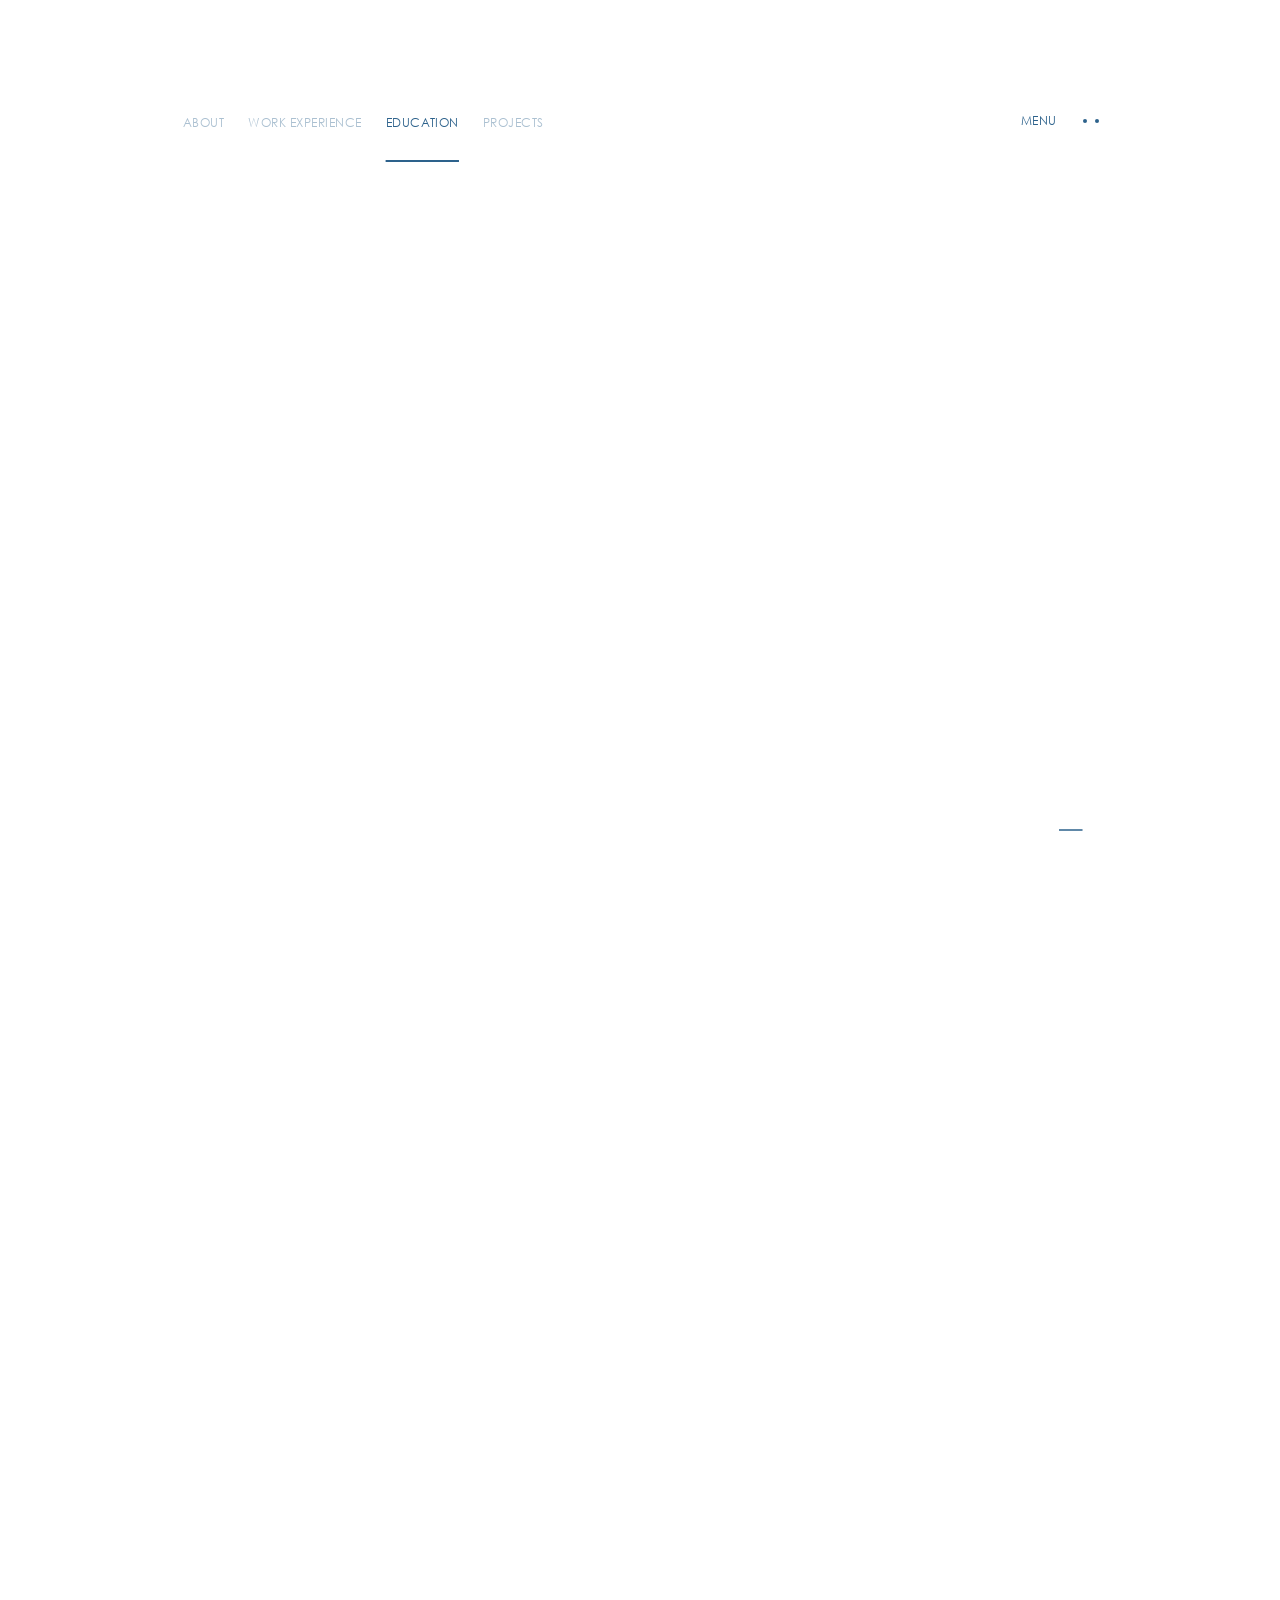
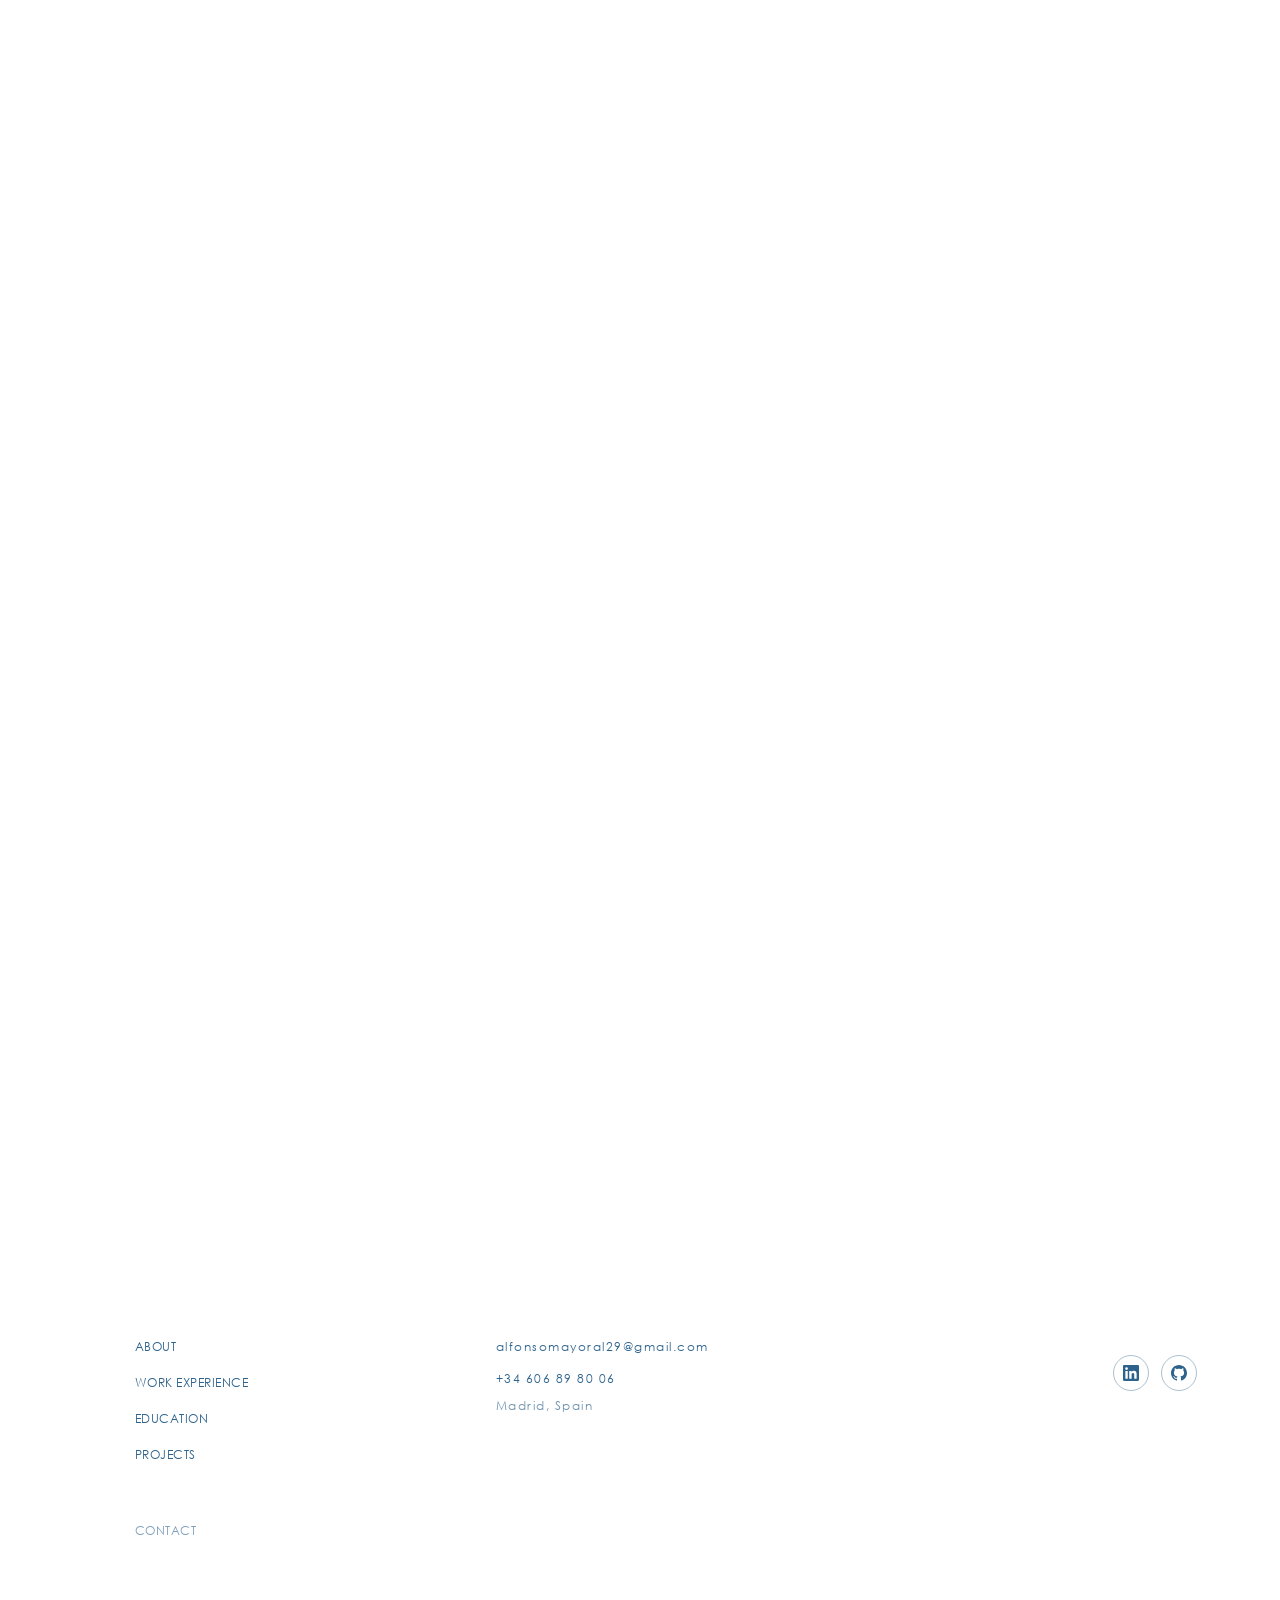
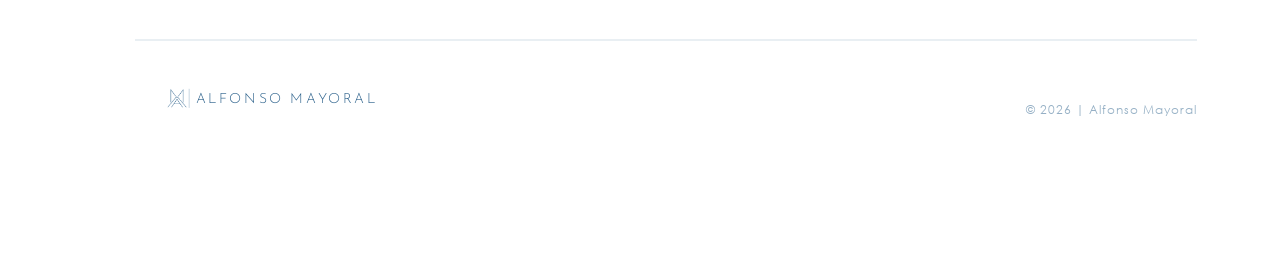
==== commit 47d046b3: "feat: brand favicon + cinematic /work scroll experience Favicon: replace Astro auto-generated placeh" ====
--- a/capital/index.html
+++ b/capital/index.html
@@ -1,4 +1,4 @@
-<!DOCTYPE html><html lang="en"><head><link rel="preload" as="image" href="/assets/images/firma_mask.png"/><meta charSet="utf-8"/><meta name="viewport" content="width=device-width, initial-scale=1"/><link rel="stylesheet" href="/_next/static/chunks/0e31_tiwui55~.css" data-precedence="next"/><link rel="preload" as="script" fetchPriority="low" href="/_next/static/chunks/15xrurgzs99gv.js"/><script src="/_next/static/chunks/0y4l8fw-9nj__.js" async=""></script><script src="/_next/static/chunks/16g.ca89g7fib.js" async=""></script><script src="/_next/static/chunks/turbopack-04rnv4d84sf-9.js" async=""></script><script src="/_next/static/chunks/0dbhjjzl8qfwv.js" async=""></script><link rel="preload" href="/_astro/_slug_.B97dlsMJ.css" as="style"/><meta name="theme-color" content="#2d628c"/><title>Education — Alfonso Mayoral</title><meta name="description" content="Education of Alfonso Mayoral: Telecommunications Technology Engineering at UC3M with an exchange year at UC Riverside (4.0 GPA)."/><meta name="keywords" content="keyword 2, keyword 2"/><meta name="robots" content="index, follow"/><meta name="astro-view-transitions-enabled" content="true"/><meta name="astro-view-transitions-fallback" content="swap"/><meta name="generator" content="Astro v5.2.6"/><meta property="og:title" content="Education — Alfonso Mayoral"/><meta property="og:description" content="UC3M Telecom Engineering + UC Riverside exchange (CS & EE & Business)."/><meta name="twitter:card" content="summary"/><meta name="twitter:title" content="Education — Alfonso Mayoral"/><meta name="twitter:description" content="UC3M + UC Riverside, with relevant coursework and achievements."/><link rel="shortcut icon" href="/_astro/favicon_R1w72.webp"/><link rel="icon" href="/_astro/favicon_R1w72.webp" type="image/x-icon"/><link rel="apple-touch-icon" href="/_astro/favicon_Z1kMBbQ.webp" sizes="180x180"/><link rel="stylesheet" href="/_astro/_slug_.B97dlsMJ.css"/><style>[data-astro-transition-scope="astro-smooz4hq-1"] { view-transition-name: none; }@layer astro { ::view-transition-old(none) { animation: none; opacity: 0; mix-blend-mode: normal; }::view-transition-new(none) { animation: none; mix-blend-mode: normal; }::view-transition-group(none) { animation: none } }</style><script type="module" src="/_astro/ClientRouter.astro_astro_type_script_index_0_lang.WONxKOw9.js"></script><script src="/_next/static/chunks/03~yq9q893hmn.js" noModule=""></script></head><body><div hidden=""><!--$--><!--/$--></div><div> <noscript><iframe src="https://www.googletagmanager.com/ns.html?id=GTM-5F3SQM6J" height="0" width="0" style="display:none;visibility:hidden"></iframe></noscript> <div data-astro-transition-persist="cursor" class="cursor" data-component="Cursor" data-astro-cid-x6vourwi> <div class="inner" data-astro-cid-x6vourwi> <div class="circle" data-astro-cid-x6vourwi></div> <div class="middle-dot" data-astro-cid-x6vourwi></div> <div class="dots dots-left" data-astro-cid-x6vourwi></div> <div class="dots dots-right" data-astro-cid-x6vourwi></div> </div> </div>  <header data-astro-transition-persist="header" id="header" data-theme="light" data-component="Header" data-astro-cid-4wsjtibl> <div class="grid container-menu" data-astro-cid-4wsjtibl> <nav class="tb:col-start-1 tb:col-end-25 dk:col-start-2 dk:col-end-24 ml:col-start-3 ml:col-end-23 lg:col-start-3 lg:col-end-23" data-astro-cid-4wsjtibl> <div class="menu-links-w" data-astro-cid-4wsjtibl> <ul data-astro-cid-4wsjtibl> <li data-astro-cid-4wsjtibl> <a href="/" data-astro-cid-4wsjtibl="true" class="nav-link"> <span data-astro-cid-4wsjtibl>About</span> </a> </li><li data-astro-cid-4wsjtibl> <a href="/work/" data-astro-cid-4wsjtibl="true" class="nav-link"> <span data-astro-cid-4wsjtibl>Work Experience</span> </a> </li><li data-astro-cid-4wsjtibl> <a href="/education/" data-astro-cid-4wsjtibl="true" class="nav-link active"> <span data-astro-cid-4wsjtibl>Education</span> </a> </li><li data-astro-cid-4wsjtibl> <a href="/projects/" data-astro-cid-4wsjtibl="true" class="nav-link"> <span data-astro-cid-4wsjtibl>Projects</span> </a> </li> </ul> <div class="navbar" data-astro-cid-4wsjtibl></div> </div> <div class="menu-w" data-astro-cid-4wsjtibl>  <button class="menu-cta" data-astro-cid-4wsjtibl> <p data-astro-cid-4wsjtibl> <span data-astro-cid-4wsjtibl>Menu</span><span data-astro-cid-4wsjtibl>Menu</span> </p> <div class="dots-w" data-astro-cid-4wsjtibl> <div class="dot" data-astro-cid-4wsjtibl></div><div class="dot" data-astro-cid-4wsjtibl></div><div class="dot" data-astro-cid-4wsjtibl></div><div class="dot" data-astro-cid-4wsjtibl></div> </div> </button> </div> </nav> </div> </header>  <div data-astro-transition-persist="menu" class="montfort-menu" data-component="Menu" data-astro-cid-6fp6peiy> <div class="grid grid-nav" data-astro-cid-6fp6peiy> <nav class="col-start-1 col-end-5 tb:col-start-2 dk:col-start-5 lg:col-start-6 dk:col-end-14" data-astro-cid-6fp6peiy> <ul data-astro-cid-6fp6peiy> <li data-astro-cid-6fp6peiy> <a href="/" data-astro-cid-6fp6peiy="true" class="nav-link"> <div class="svg-container" data-astro-cid-6fp6peiy> <svg data-astro-cid-6fp6peiy="true" xmlns="http://www.w3.org/2000/svg" width="10" height="10" fill="none" viewBox="0 0 10 10" focusable="false" aria-hidden="true"><path fill="currentColor" d="M1 4.4a.6.6 0 0 0 0 1.2zm8.424 1.024a.6.6 0 0 0 0-.848L5.606.757a.6.6 0 1 0-.849.849L8.151 5 4.757 8.394a.6.6 0 1 0 .849.849zM1 5.6h8V4.4H1z"/></svg> </div> <div class="text-content" data-astro-cid-6fp6peiy> <span data-astro-cid-6fp6peiy>About</span> </div> </a> </li><li data-astro-cid-6fp6peiy> <a href="/work/" data-astro-cid-6fp6peiy="true" class="nav-link"> <div class="svg-container" data-astro-cid-6fp6peiy> <svg data-astro-cid-6fp6peiy="true" xmlns="http://www.w3.org/2000/svg" width="10" height="10" fill="none" viewBox="0 0 10 10" focusable="false" aria-hidden="true"><path fill="currentColor" d="M1 4.4a.6.6 0 0 0 0 1.2zm8.424 1.024a.6.6 0 0 0 0-.848L5.606.757a.6.6 0 1 0-.849.849L8.151 5 4.757 8.394a.6.6 0 1 0 .849.849zM1 5.6h8V4.4H1z"/></svg> </div> <div class="text-content" data-astro-cid-6fp6peiy> <span data-astro-cid-6fp6peiy>Work Experience</span> </div> </a> </li><li data-astro-cid-6fp6peiy> <a href="/education/" data-astro-cid-6fp6peiy="true" class="nav-link active"> <div class="svg-container" data-astro-cid-6fp6peiy> <svg data-astro-cid-6fp6peiy="true" xmlns="http://www.w3.org/2000/svg" width="10" height="10" fill="none" viewBox="0 0 10 10" focusable="false" aria-hidden="true"><path fill="currentColor" d="M1 4.4a.6.6 0 0 0 0 1.2zm8.424 1.024a.6.6 0 0 0 0-.848L5.606.757a.6.6 0 1 0-.849.849L8.151 5 4.757 8.394a.6.6 0 1 0 .849.849zM1 5.6h8V4.4H1z"/></svg> </div> <div class="text-content" data-astro-cid-6fp6peiy> <span data-astro-cid-6fp6peiy>Education</span> </div> </a> </li><li data-astro-cid-6fp6peiy> <a href="/projects/" data-astro-cid-6fp6peiy="true" class="nav-link"> <div class="svg-container" data-astro-cid-6fp6peiy> <svg data-astro-cid-6fp6peiy="true" xmlns="http://www.w3.org/2000/svg" width="10" height="10" fill="none" viewBox="0 0 10 10" focusable="false" aria-hidden="true"><path fill="currentColor" d="M1 4.4a.6.6 0 0 0 0 1.2zm8.424 1.024a.6.6 0 0 0 0-.848L5.606.757a.6.6 0 1 0-.849.849L8.151 5 4.757 8.394a.6.6 0 1 0 .849.849zM1 5.6h8V4.4H1z"/></svg> </div> <div class="text-content" data-astro-cid-6fp6peiy> <span data-astro-cid-6fp6peiy>Projects</span> </div> </a> </li> </ul> </nav> </div> <div class="grid grid-terms" data-astro-cid-6fp6peiy> <div class="terms-w col-start-3 col-end-5 tb:col-start-1 tb:col-end-5 dk:col-start-3 dk:col-end-20 lg:col-start-4 lg:col-end-20" data-astro-cid-6fp6peiy> <ul data-astro-cid-6fp6peiy> <li class="terms-link" data-astro-cid-6fp6peiy> <a href="/contact/" data-astro-cid-6fp6peiy="true"> <span data-astro-cid-6fp6peiy>Contact</span> <span data-astro-cid-6fp6peiy>Contact</span> </a> </li> </ul> </div> </div> <div class="overlay" data-astro-cid-6fp6peiy></div> </div>  <div id="canvas-wrapper" data-astro-transition-persist="webgl" aria-hidden="true"> <canvas></canvas> </div>  <script type="module" src="/_astro/WebGL.astro_astro_type_script_index_0_lang.ClLv70z8.js"></script> <div data-astro-transition-persist="sound" class="buttons-container" data-theme="dark" data-component="Sound" data-astro-cid-epuvuop6> <div class="buttons-wrapper grid" data-astro-cid-epuvuop6> <div class="buttons-inner dk:col-start-2 dk:col-end-24 ml:col-start-3 ml:col-end-23 lg:col-start-3 lg:col-end-23" data-astro-cid-epuvuop6> <button id="scroll-top" class="scroll-top" data-astro-cid-epuvuop6> <svg data-astro-cid-epuvuop6="true" xmlns="http://www.w3.org/2000/svg" width="10" height="12" fill="none" viewBox="0 0 10 12" focusable="false" aria-hidden="true"><path fill="#2D628C" fill-rule="evenodd" d="M.87 3.982 4.464.386a.757.757 0 0 1 1.07 0L9.13 3.982a.757.757 0 1 1-1.07 1.07L5.757 2.748v8.331a.757.757 0 1 1-1.514 0V2.748L1.94 5.052a.757.757 0 1 1-1.07-1.07" clip-rule="evenodd" style="fill:#2d628c;fill:color(display-p3 .1765 .3843 .549);fill-opacity:1"/></svg> </button> <button class="sound" data-astro-cid-epuvuop6> <canvas id="sound-canvas" width="24" height="24" data-astro-cid-epuvuop6></canvas> </button> </div> </div> </div>   <div class="hero-transition" data-astro-transition-persist="transition-hero" data-cursor="draggable" data-cursor-down="dragging" data-astro-cid-3rse3tms> <div class="inner" data-astro-cid-3rse3tms> <div class="title" data-astro-cid-3rse3tms> <p data-astro-cid-3rse3tms>About</p> <div class="spinner" data-astro-cid-3rse3tms> <svg class="spinner-inner" viewBox="0 0 200 200" fill="none" xmlns="http://www.w3.org/2000/svg" data-astro-cid-3rse3tms> <g stroke-width="8" data-astro-cid-3rse3tms> <path stroke="url(#spinner-secondHalf)" d="M 4 100 A 96 96 0 0 1 196 100" data-astro-cid-3rse3tms></path> <path stroke="url(#spinner-firstHalf)" d="M 196 100 A 96 96 0 0 1 4 100" data-astro-cid-3rse3tms></path> </g> </svg> </div> </div><div class="title" data-astro-cid-3rse3tms> <p data-astro-cid-3rse3tms>Experience</p> <div class="spinner" data-astro-cid-3rse3tms> <svg class="spinner-inner" viewBox="0 0 200 200" fill="none" xmlns="http://www.w3.org/2000/svg" data-astro-cid-3rse3tms> <g stroke-width="8" data-astro-cid-3rse3tms> <path stroke="url(#spinner-secondHalf)" d="M 4 100 A 96 96 0 0 1 196 100" data-astro-cid-3rse3tms></path> <path stroke="url(#spinner-firstHalf)" d="M 196 100 A 96 96 0 0 1 4 100" data-astro-cid-3rse3tms></path> </g> </svg> </div> </div><div class="title" data-astro-cid-3rse3tms> <p data-astro-cid-3rse3tms>Education</p> <div class="spinner" data-astro-cid-3rse3tms> <svg class="spinner-inner" viewBox="0 0 200 200" fill="none" xmlns="http://www.w3.org/2000/svg" data-astro-cid-3rse3tms> <g stroke-width="8" data-astro-cid-3rse3tms> <path stroke="url(#spinner-secondHalf)" d="M 4 100 A 96 96 0 0 1 196 100" data-astro-cid-3rse3tms></path> <path stroke="url(#spinner-firstHalf)" d="M 196 100 A 96 96 0 0 1 4 100" data-astro-cid-3rse3tms></path> </g> </svg> </div> </div><div class="title" data-astro-cid-3rse3tms> <p data-astro-cid-3rse3tms>Projects</p> <div class="spinner" data-astro-cid-3rse3tms> <svg class="spinner-inner" viewBox="0 0 200 200" fill="none" xmlns="http://www.w3.org/2000/svg" data-astro-cid-3rse3tms> <g stroke-width="8" data-astro-cid-3rse3tms> <path stroke="url(#spinner-secondHalf)" d="M 4 100 A 96 96 0 0 1 196 100" data-astro-cid-3rse3tms></path> <path stroke="url(#spinner-firstHalf)" d="M 196 100 A 96 96 0 0 1 4 100" data-astro-cid-3rse3tms></path> </g> </svg> </div> </div> </div> <svg class="spinner-defs" xmlns="http://www.w3.org/2000/svg" color="#2d628c" data-astro-cid-3rse3tms> <defs data-astro-cid-3rse3tms> <linearGradient id="spinner-secondHalf" data-astro-cid-3rse3tms> <stop offset="0%" stop-opacity="0" stop-color="currentColor" data-astro-cid-3rse3tms></stop> <stop offset="100%" stop-opacity="0.5" stop-color="currentColor" data-astro-cid-3rse3tms></stop> </linearGradient> <linearGradient id="spinner-firstHalf" data-astro-cid-3rse3tms> <stop offset="0%" stop-opacity="1" stop-color="currentColor" data-astro-cid-3rse3tms></stop> <stop offset="100%" stop-opacity="0.5" stop-color="currentColor" data-astro-cid-3rse3tms></stop> </linearGradient> </defs> </svg> </div>  <main class="astro-fd3kjnv4" data-scene="Capital" data-astro-cid-fd3kjnv4> <section class="hero" data-chapter="Hero" data-chapter-first="true" data-theme="light" data-animation="Hero" data-astro-cid-226k2nfd> <div class="hero-inner" data-astro-cid-226k2nfd> <svg class="logo logo-mb" xmlns="http://www.w3.org/2000/svg" viewBox="0 0 500 280" focusable="false" aria-hidden="true" data-astro-cid-226k2nfd="true" style="max-width:none;width:min(90vw, 500px);height:auto;"><defs><mask id="firma-mb-mask"><image href="/assets/images/firma_mask.png" x="177" y="10" width="146" height="140"/></mask></defs><rect x="177" y="10" width="146" height="140" fill="#FFFFFF" mask="url(#firma-mb-mask)"/><line x1="60" y1="170" x2="440" y2="170" stroke="#FFFFFF" stroke-width="1.2" opacity="0.6"/><text x="250" y="220" font-family="'Josefin Sans','Century Gothic',sans-serif" font-size="42" font-weight="300" letter-spacing="4" fill="#FFFFFF" text-anchor="middle">EDUCATION</text></svg> <svg class="logo logo-dk" xmlns="http://www.w3.org/2000/svg" viewBox="0 0 800 200" focusable="false" aria-hidden="true" data-astro-cid-226k2nfd="true" style="max-width:none;width:min(90vw, 700px);height:auto;"><defs><mask id="firma-dk-mask"><image href="/assets/images/firma_mask.png" x="0" y="55" width="63" height="60"/></mask></defs><rect x="0" y="55" width="63" height="60" fill="#FFFFFF" mask="url(#firma-dk-mask)"/><line x1="88" y1="55" x2="88" y2="115" stroke="#FFFFFF" stroke-width="1.2" opacity="0.6"/><text x="115" y="105" font-family="'Josefin Sans','Century Gothic',sans-serif" font-size="56" font-weight="300" letter-spacing="3" fill="#FFFFFF">EDUCATION</text></svg>
+<!DOCTYPE html><html lang="en"><head><link rel="preload" as="image" href="/assets/images/firma_mask.png"/><meta charSet="utf-8"/><meta name="viewport" content="width=device-width, initial-scale=1"/><link rel="stylesheet" href="/_next/static/chunks/0e31_tiwui55~.css" data-precedence="next"/><link rel="preload" as="script" fetchPriority="low" href="/_next/static/chunks/15xrurgzs99gv.js"/><script src="/_next/static/chunks/0y4l8fw-9nj__.js" async=""></script><script src="/_next/static/chunks/16g.ca89g7fib.js" async=""></script><script src="/_next/static/chunks/turbopack-04rnv4d84sf-9.js" async=""></script><script src="/_next/static/chunks/0dbhjjzl8qfwv.js" async=""></script><link rel="preload" href="/_astro/_slug_.B97dlsMJ.css" as="style"/><meta name="theme-color" content="#2d628c"/><title>Education — Alfonso Mayoral</title><meta name="description" content="Education of Alfonso Mayoral: Telecommunications Technology Engineering at UC3M with an exchange year at UC Riverside (4.0 GPA)."/><meta name="keywords" content="keyword 2, keyword 2"/><meta name="robots" content="index, follow"/><meta name="astro-view-transitions-enabled" content="true"/><meta name="astro-view-transitions-fallback" content="swap"/><meta name="generator" content="Astro v5.2.6"/><meta property="og:title" content="Education — Alfonso Mayoral"/><meta property="og:description" content="UC3M Telecom Engineering + UC Riverside exchange (CS & EE & Business)."/><meta name="twitter:card" content="summary"/><meta name="twitter:title" content="Education — Alfonso Mayoral"/><meta name="twitter:description" content="UC3M + UC Riverside, with relevant coursework and achievements."/><link rel="icon" type="image/png" sizes="32x32" href="/favicon-32.png"/><link rel="icon" type="image/png" sizes="512x512" href="/favicon-512.png"/><link rel="apple-touch-icon" sizes="180x180" href="/favicon-180.png"/><meta property="og:image" content="https://alfonsomayoral.vercel.app/favicon-512.png"/><meta property="og:image:width" content="512"/><meta property="og:image:height" content="512"/><meta name="twitter:image" content="https://alfonsomayoral.vercel.app/favicon-512.png"/><meta name="twitter:card" content="summary"/><link rel="stylesheet" href="/_astro/_slug_.B97dlsMJ.css"/><style>[data-astro-transition-scope="astro-smooz4hq-1"] { view-transition-name: none; }@layer astro { ::view-transition-old(none) { animation: none; opacity: 0; mix-blend-mode: normal; }::view-transition-new(none) { animation: none; mix-blend-mode: normal; }::view-transition-group(none) { animation: none } }</style><script type="module" src="/_astro/ClientRouter.astro_astro_type_script_index_0_lang.WONxKOw9.js"></script><script src="/_next/static/chunks/03~yq9q893hmn.js" noModule=""></script></head><body><div hidden=""><!--$--><!--/$--></div><div> <noscript><iframe src="https://www.googletagmanager.com/ns.html?id=GTM-5F3SQM6J" height="0" width="0" style="display:none;visibility:hidden"></iframe></noscript> <div data-astro-transition-persist="cursor" class="cursor" data-component="Cursor" data-astro-cid-x6vourwi> <div class="inner" data-astro-cid-x6vourwi> <div class="circle" data-astro-cid-x6vourwi></div> <div class="middle-dot" data-astro-cid-x6vourwi></div> <div class="dots dots-left" data-astro-cid-x6vourwi></div> <div class="dots dots-right" data-astro-cid-x6vourwi></div> </div> </div>  <header data-astro-transition-persist="header" id="header" data-theme="light" data-component="Header" data-astro-cid-4wsjtibl> <div class="grid container-menu" data-astro-cid-4wsjtibl> <nav class="tb:col-start-1 tb:col-end-25 dk:col-start-2 dk:col-end-24 ml:col-start-3 ml:col-end-23 lg:col-start-3 lg:col-end-23" data-astro-cid-4wsjtibl> <div class="menu-links-w" data-astro-cid-4wsjtibl> <ul data-astro-cid-4wsjtibl> <li data-astro-cid-4wsjtibl> <a href="/" data-astro-cid-4wsjtibl="true" class="nav-link"> <span data-astro-cid-4wsjtibl>About</span> </a> </li><li data-astro-cid-4wsjtibl> <a href="/work/" data-astro-cid-4wsjtibl="true" class="nav-link"> <span data-astro-cid-4wsjtibl>Work Experience</span> </a> </li><li data-astro-cid-4wsjtibl> <a href="/education/" data-astro-cid-4wsjtibl="true" class="nav-link active"> <span data-astro-cid-4wsjtibl>Education</span> </a> </li><li data-astro-cid-4wsjtibl> <a href="/projects/" data-astro-cid-4wsjtibl="true" class="nav-link"> <span data-astro-cid-4wsjtibl>Projects</span> </a> </li> </ul> <div class="navbar" data-astro-cid-4wsjtibl></div> </div> <div class="menu-w" data-astro-cid-4wsjtibl>  <button class="menu-cta" data-astro-cid-4wsjtibl> <p data-astro-cid-4wsjtibl> <span data-astro-cid-4wsjtibl>Menu</span><span data-astro-cid-4wsjtibl>Menu</span> </p> <div class="dots-w" data-astro-cid-4wsjtibl> <div class="dot" data-astro-cid-4wsjtibl></div><div class="dot" data-astro-cid-4wsjtibl></div><div class="dot" data-astro-cid-4wsjtibl></div><div class="dot" data-astro-cid-4wsjtibl></div> </div> </button> </div> </nav> </div> </header>  <div data-astro-transition-persist="menu" class="montfort-menu" data-component="Menu" data-astro-cid-6fp6peiy> <div class="grid grid-nav" data-astro-cid-6fp6peiy> <nav class="col-start-1 col-end-5 tb:col-start-2 dk:col-start-5 lg:col-start-6 dk:col-end-14" data-astro-cid-6fp6peiy> <ul data-astro-cid-6fp6peiy> <li data-astro-cid-6fp6peiy> <a href="/" data-astro-cid-6fp6peiy="true" class="nav-link"> <div class="svg-container" data-astro-cid-6fp6peiy> <svg data-astro-cid-6fp6peiy="true" xmlns="http://www.w3.org/2000/svg" width="10" height="10" fill="none" viewBox="0 0 10 10" focusable="false" aria-hidden="true"><path fill="currentColor" d="M1 4.4a.6.6 0 0 0 0 1.2zm8.424 1.024a.6.6 0 0 0 0-.848L5.606.757a.6.6 0 1 0-.849.849L8.151 5 4.757 8.394a.6.6 0 1 0 .849.849zM1 5.6h8V4.4H1z"/></svg> </div> <div class="text-content" data-astro-cid-6fp6peiy> <span data-astro-cid-6fp6peiy>About</span> </div> </a> </li><li data-astro-cid-6fp6peiy> <a href="/work/" data-astro-cid-6fp6peiy="true" class="nav-link"> <div class="svg-container" data-astro-cid-6fp6peiy> <svg data-astro-cid-6fp6peiy="true" xmlns="http://www.w3.org/2000/svg" width="10" height="10" fill="none" viewBox="0 0 10 10" focusable="false" aria-hidden="true"><path fill="currentColor" d="M1 4.4a.6.6 0 0 0 0 1.2zm8.424 1.024a.6.6 0 0 0 0-.848L5.606.757a.6.6 0 1 0-.849.849L8.151 5 4.757 8.394a.6.6 0 1 0 .849.849zM1 5.6h8V4.4H1z"/></svg> </div> <div class="text-content" data-astro-cid-6fp6peiy> <span data-astro-cid-6fp6peiy>Work Experience</span> </div> </a> </li><li data-astro-cid-6fp6peiy> <a href="/education/" data-astro-cid-6fp6peiy="true" class="nav-link active"> <div class="svg-container" data-astro-cid-6fp6peiy> <svg data-astro-cid-6fp6peiy="true" xmlns="http://www.w3.org/2000/svg" width="10" height="10" fill="none" viewBox="0 0 10 10" focusable="false" aria-hidden="true"><path fill="currentColor" d="M1 4.4a.6.6 0 0 0 0 1.2zm8.424 1.024a.6.6 0 0 0 0-.848L5.606.757a.6.6 0 1 0-.849.849L8.151 5 4.757 8.394a.6.6 0 1 0 .849.849zM1 5.6h8V4.4H1z"/></svg> </div> <div class="text-content" data-astro-cid-6fp6peiy> <span data-astro-cid-6fp6peiy>Education</span> </div> </a> </li><li data-astro-cid-6fp6peiy> <a href="/projects/" data-astro-cid-6fp6peiy="true" class="nav-link"> <div class="svg-container" data-astro-cid-6fp6peiy> <svg data-astro-cid-6fp6peiy="true" xmlns="http://www.w3.org/2000/svg" width="10" height="10" fill="none" viewBox="0 0 10 10" focusable="false" aria-hidden="true"><path fill="currentColor" d="M1 4.4a.6.6 0 0 0 0 1.2zm8.424 1.024a.6.6 0 0 0 0-.848L5.606.757a.6.6 0 1 0-.849.849L8.151 5 4.757 8.394a.6.6 0 1 0 .849.849zM1 5.6h8V4.4H1z"/></svg> </div> <div class="text-content" data-astro-cid-6fp6peiy> <span data-astro-cid-6fp6peiy>Projects</span> </div> </a> </li> </ul> </nav> </div> <div class="grid grid-terms" data-astro-cid-6fp6peiy> <div class="terms-w col-start-3 col-end-5 tb:col-start-1 tb:col-end-5 dk:col-start-3 dk:col-end-20 lg:col-start-4 lg:col-end-20" data-astro-cid-6fp6peiy> <ul data-astro-cid-6fp6peiy> <li class="terms-link" data-astro-cid-6fp6peiy> <a href="/contact/" data-astro-cid-6fp6peiy="true"> <span data-astro-cid-6fp6peiy>Contact</span> <span data-astro-cid-6fp6peiy>Contact</span> </a> </li> </ul> </div> </div> <div class="overlay" data-astro-cid-6fp6peiy></div> </div>  <div id="canvas-wrapper" data-astro-transition-persist="webgl" aria-hidden="true"> <canvas></canvas> </div>  <script type="module" src="/_astro/WebGL.astro_astro_type_script_index_0_lang.ClLv70z8.js"></script> <div data-astro-transition-persist="sound" class="buttons-container" data-theme="dark" data-component="Sound" data-astro-cid-epuvuop6> <div class="buttons-wrapper grid" data-astro-cid-epuvuop6> <div class="buttons-inner dk:col-start-2 dk:col-end-24 ml:col-start-3 ml:col-end-23 lg:col-start-3 lg:col-end-23" data-astro-cid-epuvuop6> <button id="scroll-top" class="scroll-top" data-astro-cid-epuvuop6> <svg data-astro-cid-epuvuop6="true" xmlns="http://www.w3.org/2000/svg" width="10" height="12" fill="none" viewBox="0 0 10 12" focusable="false" aria-hidden="true"><path fill="#2D628C" fill-rule="evenodd" d="M.87 3.982 4.464.386a.757.757 0 0 1 1.07 0L9.13 3.982a.757.757 0 1 1-1.07 1.07L5.757 2.748v8.331a.757.757 0 1 1-1.514 0V2.748L1.94 5.052a.757.757 0 1 1-1.07-1.07" clip-rule="evenodd" style="fill:#2d628c;fill:color(display-p3 .1765 .3843 .549);fill-opacity:1"/></svg> </button> <button class="sound" data-astro-cid-epuvuop6> <canvas id="sound-canvas" width="24" height="24" data-astro-cid-epuvuop6></canvas> </button> </div> </div> </div>   <div class="hero-transition" data-astro-transition-persist="transition-hero" data-cursor="draggable" data-cursor-down="dragging" data-astro-cid-3rse3tms> <div class="inner" data-astro-cid-3rse3tms> <div class="title" data-astro-cid-3rse3tms> <p data-astro-cid-3rse3tms>About</p> <div class="spinner" data-astro-cid-3rse3tms> <svg class="spinner-inner" viewBox="0 0 200 200" fill="none" xmlns="http://www.w3.org/2000/svg" data-astro-cid-3rse3tms> <g stroke-width="8" data-astro-cid-3rse3tms> <path stroke="url(#spinner-secondHalf)" d="M 4 100 A 96 96 0 0 1 196 100" data-astro-cid-3rse3tms></path> <path stroke="url(#spinner-firstHalf)" d="M 196 100 A 96 96 0 0 1 4 100" data-astro-cid-3rse3tms></path> </g> </svg> </div> </div><div class="title" data-astro-cid-3rse3tms> <p data-astro-cid-3rse3tms>Experience</p> <div class="spinner" data-astro-cid-3rse3tms> <svg class="spinner-inner" viewBox="0 0 200 200" fill="none" xmlns="http://www.w3.org/2000/svg" data-astro-cid-3rse3tms> <g stroke-width="8" data-astro-cid-3rse3tms> <path stroke="url(#spinner-secondHalf)" d="M 4 100 A 96 96 0 0 1 196 100" data-astro-cid-3rse3tms></path> <path stroke="url(#spinner-firstHalf)" d="M 196 100 A 96 96 0 0 1 4 100" data-astro-cid-3rse3tms></path> </g> </svg> </div> </div><div class="title" data-astro-cid-3rse3tms> <p data-astro-cid-3rse3tms>Education</p> <div class="spinner" data-astro-cid-3rse3tms> <svg class="spinner-inner" viewBox="0 0 200 200" fill="none" xmlns="http://www.w3.org/2000/svg" data-astro-cid-3rse3tms> <g stroke-width="8" data-astro-cid-3rse3tms> <path stroke="url(#spinner-secondHalf)" d="M 4 100 A 96 96 0 0 1 196 100" data-astro-cid-3rse3tms></path> <path stroke="url(#spinner-firstHalf)" d="M 196 100 A 96 96 0 0 1 4 100" data-astro-cid-3rse3tms></path> </g> </svg> </div> </div><div class="title" data-astro-cid-3rse3tms> <p data-astro-cid-3rse3tms>Projects</p> <div class="spinner" data-astro-cid-3rse3tms> <svg class="spinner-inner" viewBox="0 0 200 200" fill="none" xmlns="http://www.w3.org/2000/svg" data-astro-cid-3rse3tms> <g stroke-width="8" data-astro-cid-3rse3tms> <path stroke="url(#spinner-secondHalf)" d="M 4 100 A 96 96 0 0 1 196 100" data-astro-cid-3rse3tms></path> <path stroke="url(#spinner-firstHalf)" d="M 196 100 A 96 96 0 0 1 4 100" data-astro-cid-3rse3tms></path> </g> </svg> </div> </div> </div> <svg class="spinner-defs" xmlns="http://www.w3.org/2000/svg" color="#2d628c" data-astro-cid-3rse3tms> <defs data-astro-cid-3rse3tms> <linearGradient id="spinner-secondHalf" data-astro-cid-3rse3tms> <stop offset="0%" stop-opacity="0" stop-color="currentColor" data-astro-cid-3rse3tms></stop> <stop offset="100%" stop-opacity="0.5" stop-color="currentColor" data-astro-cid-3rse3tms></stop> </linearGradient> <linearGradient id="spinner-firstHalf" data-astro-cid-3rse3tms> <stop offset="0%" stop-opacity="1" stop-color="currentColor" data-astro-cid-3rse3tms></stop> <stop offset="100%" stop-opacity="0.5" stop-color="currentColor" data-astro-cid-3rse3tms></stop> </linearGradient> </defs> </svg> </div>  <main class="astro-fd3kjnv4" data-scene="Capital" data-astro-cid-fd3kjnv4> <section class="hero" data-chapter="Hero" data-chapter-first="true" data-theme="light" data-animation="Hero" data-astro-cid-226k2nfd> <div class="hero-inner" data-astro-cid-226k2nfd> <svg class="logo logo-mb" xmlns="http://www.w3.org/2000/svg" viewBox="0 0 500 280" focusable="false" aria-hidden="true" data-astro-cid-226k2nfd="true" style="max-width:none;width:min(90vw, 500px);height:auto;"><defs><mask id="firma-mb-mask"><image href="/assets/images/firma_mask.png" x="177" y="10" width="146" height="140"/></mask></defs><rect x="177" y="10" width="146" height="140" fill="#FFFFFF" mask="url(#firma-mb-mask)"/><line x1="60" y1="170" x2="440" y2="170" stroke="#FFFFFF" stroke-width="1.2" opacity="0.6"/><text x="250" y="220" font-family="'Josefin Sans','Century Gothic',sans-serif" font-size="42" font-weight="300" letter-spacing="4" fill="#FFFFFF" text-anchor="middle">EDUCATION</text></svg> <svg class="logo logo-dk" xmlns="http://www.w3.org/2000/svg" viewBox="0 0 800 200" focusable="false" aria-hidden="true" data-astro-cid-226k2nfd="true" style="max-width:none;width:min(90vw, 700px);height:auto;"><defs><mask id="firma-dk-mask"><image href="/assets/images/firma_mask.png" x="0" y="55" width="63" height="60"/></mask></defs><rect x="0" y="55" width="63" height="60" fill="#FFFFFF" mask="url(#firma-dk-mask)"/><line x1="88" y1="55" x2="88" y2="115" stroke="#FFFFFF" stroke-width="1.2" opacity="0.6"/><text x="115" y="105" font-family="'Josefin Sans','Century Gothic',sans-serif" font-size="56" font-weight="300" letter-spacing="3" fill="#FFFFFF">EDUCATION</text></svg>
  <div class="scroll-to-cta" data-astro-cid-226k2nfd> <div class="scroll-to-cta-inner" data-astro-cid-226k2nfd> <div class="scroll-to-cta-content-mb" data-astro-cid-226k2nfd> <svg class="scroll-to-cta-icon" data-astro-cid-226k2nfd="true" xmlns="http://www.w3.org/2000/svg" width="10" height="15" fill="none" viewBox="0 0 10 15" focusable="false" aria-hidden="true"><path fill="currentColor" d="M5.65 1a.65.65 0 1 0-1.3 0zM4.54 14.46a.65.65 0 0 0 .92 0l4.136-4.137a.65.65 0 1 0-.919-.92L5 13.082 1.323 9.404a.65.65 0 0 0-.92.919zM4.35 1v13h1.3V1z"/></svg> <span class="fs-cta-s" data-astro-cid-226k2nfd>Swipe down</span> </div> <div class="scroll-to-cta-content-dk" data-astro-cid-226k2nfd> <span class="fs-cta-s" data-astro-cid-226k2nfd>Scroll down to discover</span> </div> </div> </div> </div> </section> <style>
 	.logo-dk > path,
 	.logo-dk > g,
